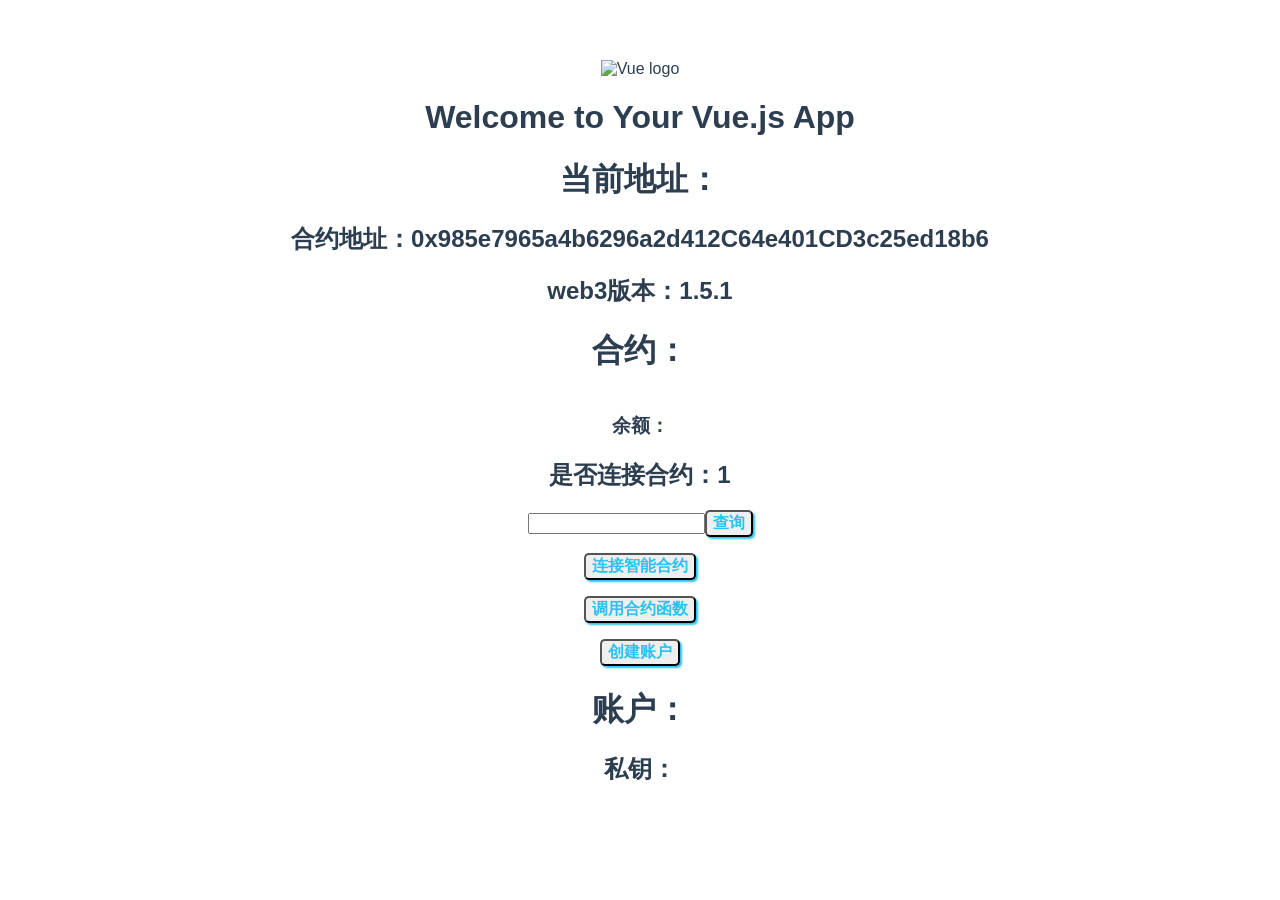
==== index.html @ 67a4e54e "1" ====
<!DOCTYPE html>
<html lang="">

<head>
    <meta charset="utf-8" />
    <meta http-equiv="X-UA-Compatible" content="IE=edge" />
    <meta name="viewport" content="width=device-width,initial-scale=1" />
    <!-- <link rel="icon" href="favicon.ico" /> -->
    <title>vue33</title>
    <style>
        h3[data-v-de33d39c] {
            margin: 40px 0 0
        }
        
        ul[data-v-de33d39c] {
            list-style-type: none;
            padding: 0
        }
        
        li[data-v-de33d39c] {
            display: inline-block;
            margin: 0 10px
        }
        
        a[data-v-de33d39c] {
            color: #42b983
        }
        
        #app {
            font-family: Avenir, Helvetica, Arial, sans-serif;
            -webkit-font-smoothing: antialiased;
            -moz-osx-font-smoothing: grayscale;
            text-align: center;
            color: #2c3e50;
            margin-top: 60px
        }
        
        button {
            margin: 0;
            font-size: 16px;
            font-weight: 900;
            color: #2ac2f0;
            border-radius: 5px;
            box-shadow: 2px 2px 2px #2ac2f0
        }
        
        button:active {
            box-shadow: 5px 5px 5px #2ac2f0
        }
    </style>
    <!-- <link href="js/app.82507430.js" rel="preload" as="script" /> -->
    <!-- <link href="js/chunk-vendors.0d1bca9f.js" rel="preload" as="script" /> -->
    <!-- <link href="css/app.cf6e9976.css" rel="stylesheet" /> -->
</head>

<body>
    <noscript>
      <strong>
        We're sorry but vue33 doesn't work properly without JavaScript enabled.
        Please enable it to continue.
      </strong>
    </noscript>
    <div id="app"></div>
    <script>
        (window["webpackJsonp"] = window["webpackJsonp"] || []).push([
            ["chunk-vendors"], {
                "0034": function(t) {
                    t.exports = JSON.parse('{"name":"muirGlacier","comment":"HF to delay the difficulty bomb","url":"https://eips.ethereum.org/EIPS/eip-2384","status":"Final","gasConfig":{},"gasPrices":{},"vm":{},"pow":{"difficultyBombDelay":{"v":9000000,"d":"the amount of blocks to delay the difficulty bomb with"}}}')
                },
                "00d7": function(t, e, r) {
                    "use strict";
                    var n = r("0544"),
                        i = function(t) {
                            var e, r, i = new Promise((function() {
                                e = arguments[0], r = arguments[1]
                            }));
                            if (t) return {
                                resolve: e,
                                reject: r,
                                eventEmitter: i
                            };
                            var o = new n;
                            return i._events = o._events, i.emit = o.emit, i.on = o.on, i.once = o.once, i.off = o.off, i.listeners = o.listeners, i.addListener = o.addListener, i.removeListener = o.removeListener, i.removeAllListeners = o.removeAllListeners, {
                                resolve: e,
                                reject: r,
                                eventEmitter: i
                            }
                        };
                    i.resolve = function(t) {
                        var e = i(!0);
                        return e.resolve(t), e.eventEmitter
                    }, t.exports = i
                },
                "00dc": function(t, e, r) {
                    (function(t) {
                        var n = r("58a2"),
                            i = r("c24d"),
                            o = r("561d");

                        function s(e) {
                            var r = new t(i[e].prime, "hex"),
                                n = new t(i[e].gen, "hex");
                            return new o(r, n)
                        }
                        var a = {
                            binary: !0,
                            hex: !0,
                            base64: !0
                        };

                        function h(e, r, i, s) {
                            return t.isBuffer(r) || void 0 === a[r] ? h(e, "binary", r, i) : (r = r || "binary", s = s || "binary", i = i || new t([2]), t.isBuffer(i) || (i = new t(i, s)), "number" === typeof e ? new o(n(e, i), i, !0) : (t.isBuffer(e) || (e = new t(e, r)), new o(e, i, !0)))
                        }
                        e.DiffieHellmanGroup = e.createDiffieHellmanGroup = e.getDiffieHellman = s, e.createDiffieHellman = e.DiffieHellman = h
                    }).call(this, r("b639").Buffer)
                },
                "00ee": function(t, e, r) {
                    var n = r("b622"),
                        i = n("toStringTag"),
                        o = {};
                    o[i] = "z", t.exports = "[object z]" === String(o)
                },
                "0106": function(t, e, r) {
                    (function(t) {
                        (function(t, e) {
                            "use strict";

                            function n(t, e) {
                                if (!t) throw new Error(e || "Assertion failed")
                            }

                            function i(t, e) {
                                t.super_ = e;
                                var r = function() {};
                                r.prototype = e.prototype, t.prototype = new r, t.prototype.constructor = t
                            }

                            function o(t, e, r) {
                                if (o.isBN(t)) return t;
                                this.negative = 0, this.words = null, this.length = 0, this.red = null, null !== t && ("le" !== e && "be" !== e || (r = e, e = 10), this._init(t || 0, e || 10, r || "be"))
                            }
                            var s;
                            "object" === typeof t ? t.exports = o : e.BN = o, o.BN = o, o.wordSize = 26;
                            try {
                                s = "undefined" !== typeof window && "undefined" !== typeof window.Buffer ? window.Buffer : r(19).Buffer
                            } catch (E) {}

                            function a(t, e) {
                                var r = t.charCodeAt(e);
                                return r >= 65 && r <= 70 ? r - 55 : r >= 97 && r <= 102 ? r - 87 : r - 48 & 15
                            }

                            function h(t, e, r) {
                                var n = a(t, r);
                                return r - 1 >= e && (n |= a(t, r - 1) << 4), n
                            }

                            function u(t, e, r, n) {
                                for (var i = 0, o = Math.min(t.length, r), s = e; s < o; s++) {
                                    var a = t.charCodeAt(s) - 48;
                                    i *= n, i += a >= 49 ? a - 49 + 10 : a >= 17 ? a - 17 + 10 : a
                                }
                                return i
                            }
                            o.isBN = function(t) {
                                return t instanceof o || null !== t && "object" === typeof t && t.constructor.wordSize === o.wordSize && Array.isArray(t.words)
                            }, o.max = function(t, e) {
                                return t.cmp(e) > 0 ? t : e
                            }, o.min = function(t, e) {
                                return t.cmp(e) < 0 ? t : e
                            }, o.prototype._init = function(t, e, r) {
                                if ("number" === typeof t) return this._initNumber(t, e, r);
                                if ("object" === typeof t) return this._initArray(t, e, r);
                                "hex" === e && (e = 16), n(e === (0 | e) && e >= 2 && e <= 36), t = t.toString().replace(/\s+/g, "");
                                var i = 0;
                                "-" === t[0] && (i++, this.negative = 1), i < t.length && (16 === e ? this._parseHex(t, i, r) : (this._parseBase(t, e, i), "le" === r && this._initArray(this.toArray(), e, r)))
                            }, o.prototype._initNumber = function(t, e, r) {
                                t < 0 && (this.negative = 1, t = -t), t < 67108864 ? (this.words = [67108863 & t], this.length = 1) : t < 4503599627370496 ? (this.words = [67108863 & t, t / 67108864 & 67108863], this.length = 2) : (n(t < 9007199254740992), this.words = [67108863 & t, t / 67108864 & 67108863, 1], this.length = 3), "le" === r && this._initArray(this.toArray(), e, r)
                            }, o.prototype._initArray = function(t, e, r) {
                                if (n("number" === typeof t.length), t.length <= 0) return this.words = [0], this.length = 1, this;
                                this.length = Math.ceil(t.length / 3), this.words = new Array(this.length);
                                for (var i = 0; i < this.length; i++) this.words[i] = 0;
                                var o, s, a = 0;
                                if ("be" === r)
                                    for (i = t.length - 1, o = 0; i >= 0; i -= 3) s = t[i] | t[i - 1] << 8 | t[i - 2] << 16, this.words[o] |= s << a & 67108863, this.words[o + 1] = s >>> 26 - a & 67108863, a += 24, a >= 26 && (a -= 26, o++);
                                else if ("le" === r)
                                    for (i = 0, o = 0; i < t.length; i += 3) s = t[i] | t[i + 1] << 8 | t[i + 2] << 16, this.words[o] |= s << a & 67108863, this.words[o + 1] = s >>> 26 - a & 67108863, a += 24, a >= 26 && (a -= 26, o++);
                                return this.strip()
                            }, o.prototype._parseHex = function(t, e, r) {
                                this.length = Math.ceil((t.length - e) / 6), this.words = new Array(this.length);
                                for (var n = 0; n < this.length; n++) this.words[n] = 0;
                                var i, o = 0,
                                    s = 0;
                                if ("be" === r)
                                    for (n = t.length - 1; n >= e; n -= 2) i = h(t, e, n) << o, this.words[s] |= 67108863 & i, o >= 18 ? (o -= 18, s += 1, this.words[s] |= i >>> 26) : o += 8;
                                else {
                                    var a = t.length - e;
                                    for (n = a % 2 === 0 ? e + 1 : e; n < t.length; n += 2) i = h(t, e, n) << o, this.words[s] |= 67108863 & i, o >= 18 ? (o -= 18, s += 1, this.words[s] |= i >>> 26) : o += 8
                                }
                                this.strip()
                            }, o.prototype._parseBase = function(t, e, r) {
                                this.words = [0], this.length = 1;
                                for (var n = 0, i = 1; i <= 67108863; i *= e) n++;
                                n--, i = i / e | 0;
                                for (var o = t.length - r, s = o % n, a = Math.min(o, o - s) + r, h = 0, f = r; f < a; f += n) h = u(t, f, f + n, e), this.imuln(i), this.words[0] + h < 67108864 ? this.words[0] += h : this._iaddn(h);
                                if (0 !== s) {
                                    var l = 1;
                                    for (h = u(t, f, t.length, e), f = 0; f < s; f++) l *= e;
                                    this.imuln(l), this.words[0] + h < 67108864 ? this.words[0] += h : this._iaddn(h)
                                }
                                this.strip()
                            }, o.prototype.copy = function(t) {
                                t.words = new Array(this.length);
                                for (var e = 0; e < this.length; e++) t.words[e] = this.words[e];
                                t.length = this.length, t.negative = this.negative, t.red = this.red
                            }, o.prototype.clone = function() {
                                var t = new o(null);
                                return this.copy(t), t
                            }, o.prototype._expand = function(t) {
                                while (this.length < t) this.words[this.length++] = 0;
                                return this
                            }, o.prototype.strip = function() {
                                while (this.length > 1 && 0 === this.words[this.length - 1]) this.length--;
                                return this._normSign()
                            }, o.prototype._normSign = function() {
                                return 1 === this.length && 0 === this.words[0] && (this.negative = 0), this
                            }, o.prototype.inspect = function() {
                                return (this.red ? "<BN-R: " : "<BN: ") + this.toString(16) + ">"
                            };
                            var f = ["", "0", "00", "000", "0000", "00000", "000000", "0000000", "00000000", "000000000", "0000000000", "00000000000", "000000000000", "0000000000000", "00000000000000", "000000000000000", "0000000000000000", "00000000000000000", "000000000000000000", "0000000000000000000", "00000000000000000000", "000000000000000000000", "0000000000000000000000", "00000000000000000000000", "000000000000000000000000", "0000000000000000000000000"],
                                l = [0, 0, 25, 16, 12, 11, 10, 9, 8, 8, 7, 7, 7, 7, 6, 6, 6, 6, 6, 6, 6, 5, 5, 5, 5, 5, 5, 5, 5, 5, 5, 5, 5, 5, 5, 5, 5],
                                c = [0, 0, 33554432, 43046721, 16777216, 48828125, 60466176, 40353607, 16777216, 43046721, 1e7, 19487171, 35831808, 62748517, 7529536, 11390625, 16777216, 24137569, 34012224, 47045881, 64e6, 4084101, 5153632, 6436343, 7962624, 9765625, 11881376, 14348907, 17210368, 20511149, 243e5, 28629151, 33554432, 39135393, 45435424, 52521875, 60466176];

                            function d(t) {
                                for (var e = new Array(t.bitLength()), r = 0; r < e.length; r++) {
                                    var n = r / 26 | 0,
                                        i = r % 26;
                                    e[r] = (t.words[n] & 1 << i) >>> i
                                }
                                return e
                            }

                            function p(t, e, r) {
                                r.negative = e.negative ^ t.negative;
                                var n = t.length + e.length | 0;
                                r.length = n, n = n - 1 | 0;
                                var i = 0 | t.words[0],
                                    o = 0 | e.words[0],
                                    s = i * o,
                                    a = 67108863 & s,
                                    h = s / 67108864 | 0;
                                r.words[0] = a;
                                for (var u = 1; u < n; u++) {
                                    for (var f = h >>> 26, l = 67108863 & h, c = Math.min(u, e.length - 1), d = Math.max(0, u - t.length + 1); d <= c; d++) {
                                        var p = u - d | 0;
                                        i = 0 | t.words[p], o = 0 | e.words[d], s = i * o + l, f += s / 67108864 | 0, l = 67108863 & s
                                    }
                                    r.words[u] = 0 | l, h = 0 | f
                                }
                                return 0 !== h ? r.words[u] = 0 | h : r.length--, r.strip()
                            }
                            o.prototype.toString = function(t, e) {
                                var r;
                                if (t = t || 10, e = 0 | e || 1, 16 === t || "hex" === t) {
                                    r = "";
                                    for (var i = 0, o = 0, s = 0; s < this.length; s++) {
                                        var a = this.words[s],
                                            h = (16777215 & (a << i | o)).toString(16);
                                        o = a >>> 24 - i & 16777215, r = 0 !== o || s !== this.length - 1 ? f[6 - h.length] + h + r : h + r, i += 2, i >= 26 && (i -= 26, s--)
                                    }
                                    0 !== o && (r = o.toString(16) + r);
                                    while (r.length % e !== 0) r = "0" + r;
                                    return 0 !== this.negative && (r = "-" + r), r
                                }
                                if (t === (0 | t) && t >= 2 && t <= 36) {
                                    var u = l[t],
                                        d = c[t];
                                    r = "";
                                    var p = this.clone();
                                    p.negative = 0;
                                    while (!p.isZero()) {
                                        var m = p.modn(d).toString(t);
                                        p = p.idivn(d), r = p.isZero() ? m + r : f[u - m.length] + m + r
                                    }
                                    this.isZero() && (r = "0" + r);
                                    while (r.length % e !== 0) r = "0" + r;
                                    return 0 !== this.negative && (r = "-" + r), r
                                }
                                n(!1, "Base should be between 2 and 36")
                            }, o.prototype.toNumber = function() {
                                var t = this.words[0];
                                return 2 === this.length ? t += 67108864 * this.words[1] : 3 === this.length && 1 === this.words[2] ? t += 4503599627370496 + 67108864 * this.words[1] : this.length > 2 && n(!1, "Number can only safely store up to 53 bits"), 0 !== this.negative ? -t : t
                            }, o.prototype.toJSON = function() {
                                return this.toString(16)
                            }, o.prototype.toBuffer = function(t, e) {
                                return n("undefined" !== typeof s), this.toArrayLike(s, t, e)
                            }, o.prototype.toArray = function(t, e) {
                                return this.toArrayLike(Array, t, e)
                            }, o.prototype.toArrayLike = function(t, e, r) {
                                var i = this.byteLength(),
                                    o = r || Math.max(1, i);
                                n(i <= o, "byte array longer than desired length"), n(o > 0, "Requested array length <= 0"), this.strip();
                                var s, a, h = "le" === e,
                                    u = new t(o),
                                    f = this.clone();
                                if (h) {
                                    for (a = 0; !f.isZero(); a++) s = f.andln(255), f.iushrn(8), u[a] = s;
                                    for (; a < o; a++) u[a] = 0
                                } else {
                                    for (a = 0; a < o - i; a++) u[a] = 0;
                                    for (a = 0; !f.isZero(); a++) s = f.andln(255), f.iushrn(8), u[o - a - 1] = s
                                }
                                return u
                            }, Math.clz32 ? o.prototype._countBits = function(t) {
                                return 32 - Math.clz32(t)
                            } : o.prototype._countBits = function(t) {
                                var e = t,
                                    r = 0;
                                return e >= 4096 && (r += 13, e >>>= 13), e >= 64 && (r += 7, e >>>= 7), e >= 8 && (r += 4, e >>>= 4), e >= 2 && (r += 2, e >>>= 2), r + e
                            }, o.prototype._zeroBits = function(t) {
                                if (0 === t) return 26;
                                var e = t,
                                    r = 0;
                                return 0 === (8191 & e) && (r += 13, e >>>= 13), 0 === (127 & e) && (r += 7, e >>>= 7), 0 === (15 & e) && (r += 4, e >>>= 4), 0 === (3 & e) && (r += 2, e >>>= 2), 0 === (1 & e) && r++, r
                            }, o.prototype.bitLength = function() {
                                var t = this.words[this.length - 1],
                                    e = this._countBits(t);
                                return 26 * (this.length - 1) + e
                            }, o.prototype.zeroBits = function() {
                                if (this.isZero()) return 0;
                                for (var t = 0, e = 0; e < this.length; e++) {
                                    var r = this._zeroBits(this.words[e]);
                                    if (t += r, 26 !== r) break
                                }
                                return t
                            }, o.prototype.byteLength = function() {
                                return Math.ceil(this.bitLength() / 8)
                            }, o.prototype.toTwos = function(t) {
                                return 0 !== this.negative ? this.abs().inotn(t).iaddn(1) : this.clone()
                            }, o.prototype.fromTwos = function(t) {
                                return this.testn(t - 1) ? this.notn(t).iaddn(1).ineg() : this.clone()
                            }, o.prototype.isNeg = function() {
                                return 0 !== this.negative
                            }, o.prototype.neg = function() {
                                return this.clone().ineg()
                            }, o.prototype.ineg = function() {
                                return this.isZero() || (this.negative ^= 1), this
                            }, o.prototype.iuor = function(t) {
                                while (this.length < t.length) this.words[this.length++] = 0;
                                for (var e = 0; e < t.length; e++) this.words[e] = this.words[e] | t.words[e];
                                return this.strip()
                            }, o.prototype.ior = function(t) {
                                return n(0 === (this.negative | t.negative)), this.iuor(t)
                            }, o.prototype.or = function(t) {
                                return this.length > t.length ? this.clone().ior(t) : t.clone().ior(this)
                            }, o.prototype.uor = function(t) {
                                return this.length > t.length ? this.clone().iuor(t) : t.clone().iuor(this)
                            }, o.prototype.iuand = function(t) {
                                var e;
                                e = this.length > t.length ? t : this;
                                for (var r = 0; r < e.length; r++) this.words[r] = this.words[r] & t.words[r];
                                return this.length = e.length, this.strip()
                            }, o.prototype.iand = function(t) {
                                return n(0 === (this.negative | t.negative)), this.iuand(t)
                            }, o.prototype.and = function(t) {
                                return this.length > t.length ? this.clone().iand(t) : t.clone().iand(this)
                            }, o.prototype.uand = function(t) {
                                return this.length > t.length ? this.clone().iuand(t) : t.clone().iuand(this)
                            }, o.prototype.iuxor = function(t) {
                                var e, r;
                                this.length > t.length ? (e = this, r = t) : (e = t, r = this);
                                for (var n = 0; n < r.length; n++) this.words[n] = e.words[n] ^ r.words[n];
                                if (this !== e)
                                    for (; n < e.length; n++) this.words[n] = e.words[n];
                                return this.length = e.length, this.strip()
                            }, o.prototype.ixor = function(t) {
                                return n(0 === (this.negative | t.negative)), this.iuxor(t)
                            }, o.prototype.xor = function(t) {
                                return this.length > t.length ? this.clone().ixor(t) : t.clone().ixor(this)
                            }, o.prototype.uxor = function(t) {
                                return this.length > t.length ? this.clone().iuxor(t) : t.clone().iuxor(this)
                            }, o.prototype.inotn = function(t) {
                                n("number" === typeof t && t >= 0);
                                var e = 0 | Math.ceil(t / 26),
                                    r = t % 26;
                                this._expand(e), r > 0 && e--;
                                for (var i = 0; i < e; i++) this.words[i] = 67108863 & ~this.words[i];
                                return r > 0 && (this.words[i] = ~this.words[i] & 67108863 >> 26 - r), this.strip()
                            }, o.prototype.notn = function(t) {
                                return this.clone().inotn(t)
                            }, o.prototype.setn = function(t, e) {
                                n("number" === typeof t && t >= 0);
                                var r = t / 26 | 0,
                                    i = t % 26;
                                return this._expand(r + 1), this.words[r] = e ? this.words[r] | 1 << i : this.words[r] & ~(1 << i), this.strip()
                            }, o.prototype.iadd = function(t) {
                                var e, r, n;
                                if (0 !== this.negative && 0 === t.negative) return this.negative = 0, e = this.isub(t), this.negative ^= 1, this._normSign();
                                if (0 === this.negative && 0 !== t.negative) return t.negative = 0, e = this.isub(t), t.negative = 1, e._normSign();
                                this.length > t.length ? (r = this, n = t) : (r = t, n = this);
                                for (var i = 0, o = 0; o < n.length; o++) e = (0 | r.words[o]) + (0 | n.words[o]) + i, this.words[o] = 67108863 & e, i = e >>> 26;
                                for (; 0 !== i && o < r.length; o++) e = (0 | r.words[o]) + i, this.words[o] = 67108863 & e, i = e >>> 26;
                                if (this.length = r.length, 0 !== i) this.words[this.length] = i, this.length++;
                                else if (r !== this)
                                    for (; o < r.length; o++) this.words[o] = r.words[o];
                                return this
                            }, o.prototype.add = function(t) {
                                var e;
                                return 0 !== t.negative && 0 === this.negative ? (t.negative = 0, e = this.sub(t), t.negative ^= 1, e) : 0 === t.negative && 0 !== this.negative ? (this.negative = 0, e = t.sub(this), this.negative = 1, e) : this.length > t.length ? this.clone().iadd(t) : t.clone().iadd(this)
                            }, o.prototype.isub = function(t) {
                                if (0 !== t.negative) {
                                    t.negative = 0;
                                    var e = this.iadd(t);
                                    return t.negative = 1, e._normSign()
                                }
                                if (0 !== this.negative) return this.negative = 0, this.iadd(t), this.negative = 1, this._normSign();
                                var r, n, i = this.cmp(t);
                                if (0 === i) return this.negative = 0, this.length = 1, this.words[0] = 0, this;
                                i > 0 ? (r = this, n = t) : (r = t, n = this);
                                for (var o = 0, s = 0; s < n.length; s++) e = (0 | r.words[s]) - (0 | n.words[s]) + o, o = e >> 26, this.words[s] = 67108863 & e;
                                for (; 0 !== o && s < r.length; s++) e = (0 | r.words[s]) + o, o = e >> 26, this.words[s] = 67108863 & e;
                                if (0 === o && s < r.length && r !== this)
                                    for (; s < r.length; s++) this.words[s] = r.words[s];
                                return this.length = Math.max(this.length, s), r !== this && (this.negative = 1), this.strip()
                            }, o.prototype.sub = function(t) {
                                return this.clone().isub(t)
                            };
                            var m = function(t, e, r) {
                                var n, i, o, s = t.words,
                                    a = e.words,
                                    h = r.words,
                                    u = 0,
                                    f = 0 | s[0],
                                    l = 8191 & f,
                                    c = f >>> 13,
                                    d = 0 | s[1],
                                    p = 8191 & d,
                                    m = d >>> 13,
                                    v = 0 | s[2],
                                    g = 8191 & v,
                                    b = v >>> 13,
                                    y = 0 | s[3],
                                    w = 8191 & y,
                                    M = y >>> 13,
                                    _ = 0 | s[4],
                                    k = 8191 & _,
                                    S = _ >>> 13,
                                    A = 0 | s[5],
                                    x = 8191 & A,
                                    E = A >>> 13,
                                    O = 0 | s[6],
                                    R = 8191 & O,
                                    B = O >>> 13,
                                    T = 0 | s[7],
                                    P = 8191 & T,
                                    j = T >>> 13,
                                    I = 0 | s[8],
                                    C = 8191 & I,
                                    N = I >>> 13,
                                    U = 0 | s[9],
                                    L = 8191 & U,
                                    q = U >>> 13,
                                    F = 0 | a[0],
                                    D = 8191 & F,
                                    z = F >>> 13,
                                    H = 0 | a[1],
                                    Z = 8191 & H,
                                    K = H >>> 13,
                                    G = 0 | a[2],
                                    V = 8191 & G,
                                    W = G >>> 13,
                                    J = 0 | a[3],
                                    X = 8191 & J,
                                    Y = J >>> 13,
                                    $ = 0 | a[4],
                                    Q = 8191 & $,
                                    tt = $ >>> 13,
                                    et = 0 | a[5],
                                    rt = 8191 & et,
                                    nt = et >>> 13,
                                    it = 0 | a[6],
                                    ot = 8191 & it,
                                    st = it >>> 13,
                                    at = 0 | a[7],
                                    ht = 8191 & at,
                                    ut = at >>> 13,
                                    ft = 0 | a[8],
                                    lt = 8191 & ft,
                                    ct = ft >>> 13,
                                    dt = 0 | a[9],
                                    pt = 8191 & dt,
                                    mt = dt >>> 13;
                                r.negative = t.negative ^ e.negative, r.length = 19, n = Math.imul(l, D), i = Math.imul(l, z), i = i + Math.imul(c, D) | 0, o = Math.imul(c, z);
                                var vt = (u + n | 0) + ((8191 & i) << 13) | 0;
                                u = (o + (i >>> 13) | 0) + (vt >>> 26) | 0, vt &= 67108863, n = Math.imul(p, D), i = Math.imul(p, z), i = i + Math.imul(m, D) | 0, o = Math.imul(m, z), n = n + Math.imul(l, Z) | 0, i = i + Math.imul(l, K) | 0, i = i + Math.imul(c, Z) | 0, o = o + Math.imul(c, K) | 0;
                                var gt = (u + n | 0) + ((8191 & i) << 13) | 0;
                                u = (o + (i >>> 13) | 0) + (gt >>> 26) | 0, gt &= 67108863, n = Math.imul(g, D), i = Math.imul(g, z), i = i + Math.imul(b, D) | 0, o = Math.imul(b, z), n = n + Math.imul(p, Z) | 0, i = i + Math.imul(p, K) | 0, i = i + Math.imul(m, Z) | 0, o = o + Math.imul(m, K) | 0, n = n + Math.imul(l, V) | 0, i = i + Math.imul(l, W) | 0, i = i + Math.imul(c, V) | 0, o = o + Math.imul(c, W) | 0;
                                var bt = (u + n | 0) + ((8191 & i) << 13) | 0;
                                u = (o + (i >>> 13) | 0) + (bt >>> 26) | 0, bt &= 67108863, n = Math.imul(w, D), i = Math.imul(w, z), i = i + Math.imul(M, D) | 0, o = Math.imul(M, z), n = n + Math.imul(g, Z) | 0, i = i + Math.imul(g, K) | 0, i = i + Math.imul(b, Z) | 0, o = o + Math.imul(b, K) | 0, n = n + Math.imul(p, V) | 0, i = i + Math.imul(p, W) | 0, i = i + Math.imul(m, V) | 0, o = o + Math.imul(m, W) | 0, n = n + Math.imul(l, X) | 0, i = i + Math.imul(l, Y) | 0, i = i + Math.imul(c, X) | 0, o = o + Math.imul(c, Y) | 0;
                                var yt = (u + n | 0) + ((8191 & i) << 13) | 0;
                                u = (o + (i >>> 13) | 0) + (yt >>> 26) | 0, yt &= 67108863, n = Math.imul(k, D), i = Math.imul(k, z), i = i + Math.imul(S, D) | 0, o = Math.imul(S, z), n = n + Math.imul(w, Z) | 0, i = i + Math.imul(w, K) | 0, i = i + Math.imul(M, Z) | 0, o = o + Math.imul(M, K) | 0, n = n + Math.imul(g, V) | 0, i = i + Math.imul(g, W) | 0, i = i + Math.imul(b, V) | 0, o = o + Math.imul(b, W) | 0, n = n + Math.imul(p, X) | 0, i = i + Math.imul(p, Y) | 0, i = i + Math.imul(m, X) | 0, o = o + Math.imul(m, Y) | 0, n = n + Math.imul(l, Q) | 0, i = i + Math.imul(l, tt) | 0, i = i + Math.imul(c, Q) | 0, o = o + Math.imul(c, tt) | 0;
                                var wt = (u + n | 0) + ((8191 & i) << 13) | 0;
                                u = (o + (i >>> 13) | 0) + (wt >>> 26) | 0, wt &= 67108863, n = Math.imul(x, D), i = Math.imul(x, z), i = i + Math.imul(E, D) | 0, o = Math.imul(E, z), n = n + Math.imul(k, Z) | 0, i = i + Math.imul(k, K) | 0, i = i + Math.imul(S, Z) | 0, o = o + Math.imul(S, K) | 0, n = n + Math.imul(w, V) | 0, i = i + Math.imul(w, W) | 0, i = i + Math.imul(M, V) | 0, o = o + Math.imul(M, W) | 0, n = n + Math.imul(g, X) | 0, i = i + Math.imul(g, Y) | 0, i = i + Math.imul(b, X) | 0, o = o + Math.imul(b, Y) | 0, n = n + Math.imul(p, Q) | 0, i = i + Math.imul(p, tt) | 0, i = i + Math.imul(m, Q) | 0, o = o + Math.imul(m, tt) | 0, n = n + Math.imul(l, rt) | 0, i = i + Math.imul(l, nt) | 0, i = i + Math.imul(c, rt) | 0, o = o + Math.imul(c, nt) | 0;
                                var Mt = (u + n | 0) + ((8191 & i) << 13) | 0;
                                u = (o + (i >>> 13) | 0) + (Mt >>> 26) | 0, Mt &= 67108863, n = Math.imul(R, D), i = Math.imul(R, z), i = i + Math.imul(B, D) | 0, o = Math.imul(B, z), n = n + Math.imul(x, Z) | 0, i = i + Math.imul(x, K) | 0, i = i + Math.imul(E, Z) | 0, o = o + Math.imul(E, K) | 0, n = n + Math.imul(k, V) | 0, i = i + Math.imul(k, W) | 0, i = i + Math.imul(S, V) | 0, o = o + Math.imul(S, W) | 0, n = n + Math.imul(w, X) | 0, i = i + Math.imul(w, Y) | 0, i = i + Math.imul(M, X) | 0, o = o + Math.imul(M, Y) | 0, n = n + Math.imul(g, Q) | 0, i = i + Math.imul(g, tt) | 0, i = i + Math.imul(b, Q) | 0, o = o + Math.imul(b, tt) | 0, n = n + Math.imul(p, rt) | 0, i = i + Math.imul(p, nt) | 0, i = i + Math.imul(m, rt) | 0, o = o + Math.imul(m, nt) | 0, n = n + Math.imul(l, ot) | 0, i = i + Math.imul(l, st) | 0, i = i + Math.imul(c, ot) | 0, o = o + Math.imul(c, st) | 0;
                                var _t = (u + n | 0) + ((8191 & i) << 13) | 0;
                                u = (o + (i >>> 13) | 0) + (_t >>> 26) | 0, _t &= 67108863, n = Math.imul(P, D), i = Math.imul(P, z), i = i + Math.imul(j, D) | 0, o = Math.imul(j, z), n = n + Math.imul(R, Z) | 0, i = i + Math.imul(R, K) | 0, i = i + Math.imul(B, Z) | 0, o = o + Math.imul(B, K) | 0, n = n + Math.imul(x, V) | 0, i = i + Math.imul(x, W) | 0, i = i + Math.imul(E, V) | 0, o = o + Math.imul(E, W) | 0, n = n + Math.imul(k, X) | 0, i = i + Math.imul(k, Y) | 0, i = i + Math.imul(S, X) | 0, o = o + Math.imul(S, Y) | 0, n = n + Math.imul(w, Q) | 0, i = i + Math.imul(w, tt) | 0, i = i + Math.imul(M, Q) | 0, o = o + Math.imul(M, tt) | 0, n = n + Math.imul(g, rt) | 0, i = i + Math.imul(g, nt) | 0, i = i + Math.imul(b, rt) | 0, o = o + Math.imul(b, nt) | 0, n = n + Math.imul(p, ot) | 0, i = i + Math.imul(p, st) | 0, i = i + Math.imul(m, ot) | 0, o = o + Math.imul(m, st) | 0, n = n + Math.imul(l, ht) | 0, i = i + Math.imul(l, ut) | 0, i = i + Math.imul(c, ht) | 0, o = o + Math.imul(c, ut) | 0;
                                var kt = (u + n | 0) + ((8191 & i) << 13) | 0;
                                u = (o + (i >>> 13) | 0) + (kt >>> 26) | 0, kt &= 67108863, n = Math.imul(C, D), i = Math.imul(C, z), i = i + Math.imul(N, D) | 0, o = Math.imul(N, z), n = n + Math.imul(P, Z) | 0, i = i + Math.imul(P, K) | 0, i = i + Math.imul(j, Z) | 0, o = o + Math.imul(j, K) | 0, n = n + Math.imul(R, V) | 0, i = i + Math.imul(R, W) | 0, i = i + Math.imul(B, V) | 0, o = o + Math.imul(B, W) | 0, n = n + Math.imul(x, X) | 0, i = i + Math.imul(x, Y) | 0, i = i + Math.imul(E, X) | 0, o = o + Math.imul(E, Y) | 0, n = n + Math.imul(k, Q) | 0, i = i + Math.imul(k, tt) | 0, i = i + Math.imul(S, Q) | 0, o = o + Math.imul(S, tt) | 0, n = n + Math.imul(w, rt) | 0, i = i + Math.imul(w, nt) | 0, i = i + Math.imul(M, rt) | 0, o = o + Math.imul(M, nt) | 0, n = n + Math.imul(g, ot) | 0, i = i + Math.imul(g, st) | 0, i = i + Math.imul(b, ot) | 0, o = o + Math.imul(b, st) | 0, n = n + Math.imul(p, ht) | 0, i = i + Math.imul(p, ut) | 0, i = i + Math.imul(m, ht) | 0, o = o + Math.imul(m, ut) | 0, n = n + Math.imul(l, lt) | 0, i = i + Math.imul(l, ct) | 0, i = i + Math.imul(c, lt) | 0, o = o + Math.imul(c, ct) | 0;
                                var St = (u + n | 0) + ((8191 & i) << 13) | 0;
                                u = (o + (i >>> 13) | 0) + (St >>> 26) | 0, St &= 67108863, n = Math.imul(L, D), i = Math.imul(L, z), i = i + Math.imul(q, D) | 0, o = Math.imul(q, z), n = n + Math.imul(C, Z) | 0, i = i + Math.imul(C, K) | 0, i = i + Math.imul(N, Z) | 0, o = o + Math.imul(N, K) | 0, n = n + Math.imul(P, V) | 0, i = i + Math.imul(P, W) | 0, i = i + Math.imul(j, V) | 0, o = o + Math.imul(j, W) | 0, n = n + Math.imul(R, X) | 0, i = i + Math.imul(R, Y) | 0, i = i + Math.imul(B, X) | 0, o = o + Math.imul(B, Y) | 0, n = n + Math.imul(x, Q) | 0, i = i + Math.imul(x, tt) | 0, i = i + Math.imul(E, Q) | 0, o = o + Math.imul(E, tt) | 0, n = n + Math.imul(k, rt) | 0, i = i + Math.imul(k, nt) | 0, i = i + Math.imul(S, rt) | 0, o = o + Math.imul(S, nt) | 0, n = n + Math.imul(w, ot) | 0, i = i + Math.imul(w, st) | 0, i = i + Math.imul(M, ot) | 0, o = o + Math.imul(M, st) | 0, n = n + Math.imul(g, ht) | 0, i = i + Math.imul(g, ut) | 0, i = i + Math.imul(b, ht) | 0, o = o + Math.imul(b, ut) | 0, n = n + Math.imul(p, lt) | 0, i = i + Math.imul(p, ct) | 0, i = i + Math.imul(m, lt) | 0, o = o + Math.imul(m, ct) | 0, n = n + Math.imul(l, pt) | 0, i = i + Math.imul(l, mt) | 0, i = i + Math.imul(c, pt) | 0, o = o + Math.imul(c, mt) | 0;
                                var At = (u + n | 0) + ((8191 & i) << 13) | 0;
                                u = (o + (i >>> 13) | 0) + (At >>> 26) | 0, At &= 67108863, n = Math.imul(L, Z), i = Math.imul(L, K), i = i + Math.imul(q, Z) | 0, o = Math.imul(q, K), n = n + Math.imul(C, V) | 0, i = i + Math.imul(C, W) | 0, i = i + Math.imul(N, V) | 0, o = o + Math.imul(N, W) | 0, n = n + Math.imul(P, X) | 0, i = i + Math.imul(P, Y) | 0, i = i + Math.imul(j, X) | 0, o = o + Math.imul(j, Y) | 0, n = n + Math.imul(R, Q) | 0, i = i + Math.imul(R, tt) | 0, i = i + Math.imul(B, Q) | 0, o = o + Math.imul(B, tt) | 0, n = n + Math.imul(x, rt) | 0, i = i + Math.imul(x, nt) | 0, i = i + Math.imul(E, rt) | 0, o = o + Math.imul(E, nt) | 0, n = n + Math.imul(k, ot) | 0, i = i + Math.imul(k, st) | 0, i = i + Math.imul(S, ot) | 0, o = o + Math.imul(S, st) | 0, n = n + Math.imul(w, ht) | 0, i = i + Math.imul(w, ut) | 0, i = i + Math.imul(M, ht) | 0, o = o + Math.imul(M, ut) | 0, n = n + Math.imul(g, lt) | 0, i = i + Math.imul(g, ct) | 0, i = i + Math.imul(b, lt) | 0, o = o + Math.imul(b, ct) | 0, n = n + Math.imul(p, pt) | 0, i = i + Math.imul(p, mt) | 0, i = i + Math.imul(m, pt) | 0, o = o + Math.imul(m, mt) | 0;
                                var xt = (u + n | 0) + ((8191 & i) << 13) | 0;
                                u = (o + (i >>> 13) | 0) + (xt >>> 26) | 0, xt &= 67108863, n = Math.imul(L, V), i = Math.imul(L, W), i = i + Math.imul(q, V) | 0, o = Math.imul(q, W), n = n + Math.imul(C, X) | 0, i = i + Math.imul(C, Y) | 0, i = i + Math.imul(N, X) | 0, o = o + Math.imul(N, Y) | 0, n = n + Math.imul(P, Q) | 0, i = i + Math.imul(P, tt) | 0, i = i + Math.imul(j, Q) | 0, o = o + Math.imul(j, tt) | 0, n = n + Math.imul(R, rt) | 0, i = i + Math.imul(R, nt) | 0, i = i + Math.imul(B, rt) | 0, o = o + Math.imul(B, nt) | 0, n = n + Math.imul(x, ot) | 0, i = i + Math.imul(x, st) | 0, i = i + Math.imul(E, ot) | 0, o = o + Math.imul(E, st) | 0, n = n + Math.imul(k, ht) | 0, i = i + Math.imul(k, ut) | 0, i = i + Math.imul(S, ht) | 0, o = o + Math.imul(S, ut) | 0, n = n + Math.imul(w, lt) | 0, i = i + Math.imul(w, ct) | 0, i = i + Math.imul(M, lt) | 0, o = o + Math.imul(M, ct) | 0, n = n + Math.imul(g, pt) | 0, i = i + Math.imul(g, mt) | 0, i = i + Math.imul(b, pt) | 0, o = o + Math.imul(b, mt) | 0;
                                var Et = (u + n | 0) + ((8191 & i) << 13) | 0;
                                u = (o + (i >>> 13) | 0) + (Et >>> 26) | 0, Et &= 67108863, n = Math.imul(L, X), i = Math.imul(L, Y), i = i + Math.imul(q, X) | 0, o = Math.imul(q, Y), n = n + Math.imul(C, Q) | 0, i = i + Math.imul(C, tt) | 0, i = i + Math.imul(N, Q) | 0, o = o + Math.imul(N, tt) | 0, n = n + Math.imul(P, rt) | 0, i = i + Math.imul(P, nt) | 0, i = i + Math.imul(j, rt) | 0, o = o + Math.imul(j, nt) | 0, n = n + Math.imul(R, ot) | 0, i = i + Math.imul(R, st) | 0, i = i + Math.imul(B, ot) | 0, o = o + Math.imul(B, st) | 0, n = n + Math.imul(x, ht) | 0, i = i + Math.imul(x, ut) | 0, i = i + Math.imul(E, ht) | 0, o = o + Math.imul(E, ut) | 0, n = n + Math.imul(k, lt) | 0, i = i + Math.imul(k, ct) | 0, i = i + Math.imul(S, lt) | 0, o = o + Math.imul(S, ct) | 0, n = n + Math.imul(w, pt) | 0, i = i + Math.imul(w, mt) | 0, i = i + Math.imul(M, pt) | 0, o = o + Math.imul(M, mt) | 0;
                                var Ot = (u + n | 0) + ((8191 & i) << 13) | 0;
                                u = (o + (i >>> 13) | 0) + (Ot >>> 26) | 0, Ot &= 67108863, n = Math.imul(L, Q), i = Math.imul(L, tt), i = i + Math.imul(q, Q) | 0, o = Math.imul(q, tt), n = n + Math.imul(C, rt) | 0, i = i + Math.imul(C, nt) | 0, i = i + Math.imul(N, rt) | 0, o = o + Math.imul(N, nt) | 0, n = n + Math.imul(P, ot) | 0, i = i + Math.imul(P, st) | 0, i = i + Math.imul(j, ot) | 0, o = o + Math.imul(j, st) | 0, n = n + Math.imul(R, ht) | 0, i = i + Math.imul(R, ut) | 0, i = i + Math.imul(B, ht) | 0, o = o + Math.imul(B, ut) | 0, n = n + Math.imul(x, lt) | 0, i = i + Math.imul(x, ct) | 0, i = i + Math.imul(E, lt) | 0, o = o + Math.imul(E, ct) | 0, n = n + Math.imul(k, pt) | 0, i = i + Math.imul(k, mt) | 0, i = i + Math.imul(S, pt) | 0, o = o + Math.imul(S, mt) | 0;
                                var Rt = (u + n | 0) + ((8191 & i) << 13) | 0;
                                u = (o + (i >>> 13) | 0) + (Rt >>> 26) | 0, Rt &= 67108863, n = Math.imul(L, rt), i = Math.imul(L, nt), i = i + Math.imul(q, rt) | 0, o = Math.imul(q, nt), n = n + Math.imul(C, ot) | 0, i = i + Math.imul(C, st) | 0, i = i + Math.imul(N, ot) | 0, o = o + Math.imul(N, st) | 0, n = n + Math.imul(P, ht) | 0, i = i + Math.imul(P, ut) | 0, i = i + Math.imul(j, ht) | 0, o = o + Math.imul(j, ut) | 0, n = n + Math.imul(R, lt) | 0, i = i + Math.imul(R, ct) | 0, i = i + Math.imul(B, lt) | 0, o = o + Math.imul(B, ct) | 0, n = n + Math.imul(x, pt) | 0, i = i + Math.imul(x, mt) | 0, i = i + Math.imul(E, pt) | 0, o = o + Math.imul(E, mt) | 0;
                                var Bt = (u + n | 0) + ((8191 & i) << 13) | 0;
                                u = (o + (i >>> 13) | 0) + (Bt >>> 26) | 0, Bt &= 67108863, n = Math.imul(L, ot), i = Math.imul(L, st), i = i + Math.imul(q, ot) | 0, o = Math.imul(q, st), n = n + Math.imul(C, ht) | 0, i = i + Math.imul(C, ut) | 0, i = i + Math.imul(N, ht) | 0, o = o + Math.imul(N, ut) | 0, n = n + Math.imul(P, lt) | 0, i = i + Math.imul(P, ct) | 0, i = i + Math.imul(j, lt) | 0, o = o + Math.imul(j, ct) | 0, n = n + Math.imul(R, pt) | 0, i = i + Math.imul(R, mt) | 0, i = i + Math.imul(B, pt) | 0, o = o + Math.imul(B, mt) | 0;
                                var Tt = (u + n | 0) + ((8191 & i) << 13) | 0;
                                u = (o + (i >>> 13) | 0) + (Tt >>> 26) | 0, Tt &= 67108863, n = Math.imul(L, ht), i = Math.imul(L, ut), i = i + Math.imul(q, ht) | 0, o = Math.imul(q, ut), n = n + Math.imul(C, lt) | 0, i = i + Math.imul(C, ct) | 0, i = i + Math.imul(N, lt) | 0, o = o + Math.imul(N, ct) | 0, n = n + Math.imul(P, pt) | 0, i = i + Math.imul(P, mt) | 0, i = i + Math.imul(j, pt) | 0, o = o + Math.imul(j, mt) | 0;
                                var Pt = (u + n | 0) + ((8191 & i) << 13) | 0;
                                u = (o + (i >>> 13) | 0) + (Pt >>> 26) | 0, Pt &= 67108863, n = Math.imul(L, lt), i = Math.imul(L, ct), i = i + Math.imul(q, lt) | 0, o = Math.imul(q, ct), n = n + Math.imul(C, pt) | 0, i = i + Math.imul(C, mt) | 0, i = i + Math.imul(N, pt) | 0, o = o + Math.imul(N, mt) | 0;
                                var jt = (u + n | 0) + ((8191 & i) << 13) | 0;
                                u = (o + (i >>> 13) | 0) + (jt >>> 26) | 0, jt &= 67108863, n = Math.imul(L, pt), i = Math.imul(L, mt), i = i + Math.imul(q, pt) | 0, o = Math.imul(q, mt);
                                var It = (u + n | 0) + ((8191 & i) << 13) | 0;
                                return u = (o + (i >>> 13) | 0) + (It >>> 26) | 0, It &= 67108863, h[0] = vt, h[1] = gt, h[2] = bt, h[3] = yt, h[4] = wt, h[5] = Mt, h[6] = _t, h[7] = kt, h[8] = St, h[9] = At, h[10] = xt, h[11] = Et, h[12] = Ot, h[13] = Rt, h[14] = Bt, h[15] = Tt, h[16] = Pt, h[17] = jt, h[18] = It, 0 !== u && (h[19] = u, r.length++), r
                            };

                            function v(t, e, r) {
                                r.negative = e.negative ^ t.negative, r.length = t.length + e.length;
                                for (var n = 0, i = 0, o = 0; o < r.length - 1; o++) {
                                    var s = i;
                                    i = 0;
                                    for (var a = 67108863 & n, h = Math.min(o, e.length - 1), u = Math.max(0, o - t.length + 1); u <= h; u++) {
                                        var f = o - u,
                                            l = 0 | t.words[f],
                                            c = 0 | e.words[u],
                                            d = l * c,
                                            p = 67108863 & d;
                                        s = s + (d / 67108864 | 0) | 0, p = p + a | 0, a = 67108863 & p, s = s + (p >>> 26) | 0, i += s >>> 26, s &= 67108863
                                    }
                                    r.words[o] = a, n = s, s = i
                                }
                                return 0 !== n ? r.words[o] = n : r.length--, r.strip()
                            }

                            function g(t, e, r) {
                                var n = new b;
                                return n.mulp(t, e, r)
                            }

                            function b(t, e) {
                                this.x = t, this.y = e
                            }
                            Math.imul || (m = p), o.prototype.mulTo = function(t, e) {
                                var r, n = this.length + t.length;
                                return r = 10 === this.length && 10 === t.length ? m(this, t, e) : n < 63 ? p(this, t, e) : n < 1024 ? v(this, t, e) : g(this, t, e), r
                            }, b.prototype.makeRBT = function(t) {
                                for (var e = new Array(t), r = o.prototype._countBits(t) - 1, n = 0; n < t; n++) e[n] = this.revBin(n, r, t);
                                return e
                            }, b.prototype.revBin = function(t, e, r) {
                                if (0 === t || t === r - 1) return t;
                                for (var n = 0, i = 0; i < e; i++) n |= (1 & t) << e - i - 1, t >>= 1;
                                return n
                            }, b.prototype.permute = function(t, e, r, n, i, o) {
                                for (var s = 0; s < o; s++) n[s] = e[t[s]], i[s] = r[t[s]]
                            }, b.prototype.transform = function(t, e, r, n, i, o) {
                                this.permute(o, t, e, r, n, i);
                                for (var s = 1; s < i; s <<= 1)
                                    for (var a = s << 1, h = Math.cos(2 * Math.PI / a), u = Math.sin(2 * Math.PI / a), f = 0; f < i; f += a)
                                        for (var l = h, c = u, d = 0; d < s; d++) {
                                            var p = r[f + d],
                                                m = n[f + d],
                                                v = r[f + d + s],
                                                g = n[f + d + s],
                                                b = l * v - c * g;
                                            g = l * g + c * v, v = b, r[f + d] = p + v, n[f + d] = m + g, r[f + d + s] = p - v, n[f + d + s] = m - g, d !== a && (b = h * l - u * c, c = h * c + u * l, l = b)
                                        }
                            }, b.prototype.guessLen13b = function(t, e) {
                                var r = 1 | Math.max(e, t),
                                    n = 1 & r,
                                    i = 0;
                                for (r = r / 2 | 0; r; r >>>= 1) i++;
                                return 1 << i + 1 + n
                            }, b.prototype.conjugate = function(t, e, r) {
                                if (!(r <= 1))
                                    for (var n = 0; n < r / 2; n++) {
                                        var i = t[n];
                                        t[n] = t[r - n - 1], t[r - n - 1] = i, i = e[n], e[n] = -e[r - n - 1], e[r - n - 1] = -i
                                    }
                            }, b.prototype.normalize13b = function(t, e) {
                                for (var r = 0, n = 0; n < e / 2; n++) {
                                    var i = 8192 * Math.round(t[2 * n + 1] / e) + Math.round(t[2 * n] / e) + r;
                                    t[n] = 67108863 & i, r = i < 67108864 ? 0 : i / 67108864 | 0
                                }
                                return t
                            }, b.prototype.convert13b = function(t, e, r, i) {
                                for (var o = 0, s = 0; s < e; s++) o += 0 | t[s], r[2 * s] = 8191 & o, o >>>= 13, r[2 * s + 1] = 8191 & o, o >>>= 13;
                                for (s = 2 * e; s < i; ++s) r[s] = 0;
                                n(0 === o), n(0 === (-8192 & o))
                            }, b.prototype.stub = function(t) {
                                for (var e = new Array(t), r = 0; r < t; r++) e[r] = 0;
                                return e
                            }, b.prototype.mulp = function(t, e, r) {
                                var n = 2 * this.guessLen13b(t.length, e.length),
                                    i = this.makeRBT(n),
                                    o = this.stub(n),
                                    s = new Array(n),
                                    a = new Array(n),
                                    h = new Array(n),
                                    u = new Array(n),
                                    f = new Array(n),
                                    l = new Array(n),
                                    c = r.words;
                                c.length = n, this.convert13b(t.words, t.length, s, n), this.convert13b(e.words, e.length, u, n), this.transform(s, o, a, h, n, i), this.transform(u, o, f, l, n, i);
                                for (var d = 0; d < n; d++) {
                                    var p = a[d] * f[d] - h[d] * l[d];
                                    h[d] = a[d] * l[d] + h[d] * f[d], a[d] = p
                                }
                                return this.conjugate(a, h, n), this.transform(a, h, c, o, n, i), this.conjugate(c, o, n), this.normalize13b(c, n), r.negative = t.negative ^ e.negative, r.length = t.length + e.length, r.strip()
                            }, o.prototype.mul = function(t) {
                                var e = new o(null);
                                return e.words = new Array(this.length + t.length), this.mulTo(t, e)
                            }, o.prototype.mulf = function(t) {
                                var e = new o(null);
                                return e.words = new Array(this.length + t.length), g(this, t, e)
                            }, o.prototype.imul = function(t) {
                                return this.clone().mulTo(t, this)
                            }, o.prototype.imuln = function(t) {
                                n("number" === typeof t), n(t < 67108864);
                                for (var e = 0, r = 0; r < this.length; r++) {
                                    var i = (0 | this.words[r]) * t,
                                        o = (67108863 & i) + (67108863 & e);
                                    e >>= 26, e += i / 67108864 | 0, e += o >>> 26, this.words[r] = 67108863 & o
                                }
                                return 0 !== e && (this.words[r] = e, this.length++), this
                            }, o.prototype.muln = function(t) {
                                return this.clone().imuln(t)
                            }, o.prototype.sqr = function() {
                                return this.mul(this)
                            }, o.prototype.isqr = function() {
                                return this.imul(this.clone())
                            }, o.prototype.pow = function(t) {
                                var e = d(t);
                                if (0 === e.length) return new o(1);
                                for (var r = this, n = 0; n < e.length; n++, r = r.sqr())
                                    if (0 !== e[n]) break;
                                if (++n < e.length)
                                    for (var i = r.sqr(); n < e.length; n++, i = i.sqr()) 0 !== e[n] && (r = r.mul(i));
                                return r
                            }, o.prototype.iushln = function(t) {
                                n("number" === typeof t && t >= 0);
                                var e, r = t % 26,
                                    i = (t - r) / 26,
                                    o = 67108863 >>> 26 - r << 26 - r;
                                if (0 !== r) {
                                    var s = 0;
                                    for (e = 0; e < this.length; e++) {
                                        var a = this.words[e] & o,
                                            h = (0 | this.words[e]) - a << r;
                                        this.words[e] = h | s, s = a >>> 26 - r
                                    }
                                    s && (this.words[e] = s, this.length++)
                                }
                                if (0 !== i) {
                                    for (e = this.length - 1; e >= 0; e--) this.words[e + i] = this.words[e];
                                    for (e = 0; e < i; e++) this.words[e] = 0;
                                    this.length += i
                                }
                                return this.strip()
                            }, o.prototype.ishln = function(t) {
                                return n(0 === this.negative), this.iushln(t)
                            }, o.prototype.iushrn = function(t, e, r) {
                                var i;
                                n("number" === typeof t && t >= 0), i = e ? (e - e % 26) / 26 : 0;
                                var o = t % 26,
                                    s = Math.min((t - o) / 26, this.length),
                                    a = 67108863 ^ 67108863 >>> o << o,
                                    h = r;
                                if (i -= s, i = Math.max(0, i), h) {
                                    for (var u = 0; u < s; u++) h.words[u] = this.words[u];
                                    h.length = s
                                }
                                if (0 === s);
                                else if (this.length > s)
                                    for (this.length -= s, u = 0; u < this.length; u++) this.words[u] = this.words[u + s];
                                else this.words[0] = 0, this.length = 1;
                                var f = 0;
                                for (u = this.length - 1; u >= 0 && (0 !== f || u >= i); u--) {
                                    var l = 0 | this.words[u];
                                    this.words[u] = f << 26 - o | l >>> o, f = l & a
                                }
                                return h && 0 !== f && (h.words[h.length++] = f), 0 === this.length && (this.words[0] = 0, this.length = 1), this.strip()
                            }, o.prototype.ishrn = function(t, e, r) {
                                return n(0 === this.negative), this.iushrn(t, e, r)
                            }, o.prototype.shln = function(t) {
                                return this.clone().ishln(t)
                            }, o.prototype.ushln = function(t) {
                                return this.clone().iushln(t)
                            }, o.prototype.shrn = function(t) {
                                return this.clone().ishrn(t)
                            }, o.prototype.ushrn = function(t) {
                                return this.clone().iushrn(t)
                            }, o.prototype.testn = function(t) {
                                n("number" === typeof t && t >= 0);
                                var e = t % 26,
                                    r = (t - e) / 26,
                                    i = 1 << e;
                                if (this.length <= r) return !1;
                                var o = this.words[r];
                                return !!(o & i)
                            }, o.prototype.imaskn = function(t) {
                                n("number" === typeof t && t >= 0);
                                var e = t % 26,
                                    r = (t - e) / 26;
                                if (n(0 === this.negative, "imaskn works only with positive numbers"), this.length <= r) return this;
                                if (0 !== e && r++, this.length = Math.min(r, this.length), 0 !== e) {
                                    var i = 67108863 ^ 67108863 >>> e << e;
                                    this.words[this.length - 1] &= i
                                }
                                return this.strip()
                            }, o.prototype.maskn = function(t) {
                                return this.clone().imaskn(t)
                            }, o.prototype.iaddn = function(t) {
                                return n("number" === typeof t), n(t < 67108864), t < 0 ? this.isubn(-t) : 0 !== this.negative ? 1 === this.length && (0 | this.words[0]) < t ? (this.words[0] = t - (0 | this.words[0]), this.negative = 0, this) : (this.negative = 0, this.isubn(t), this.negative = 1, this) : this._iaddn(t)
                            }, o.prototype._iaddn = function(t) {
                                this.words[0] += t;
                                for (var e = 0; e < this.length && this.words[e] >= 67108864; e++) this.words[e] -= 67108864, e === this.length - 1 ? this.words[e + 1] = 1 : this.words[e + 1]++;
                                return this.length = Math.max(this.length, e + 1), this
                            }, o.prototype.isubn = function(t) {
                                if (n("number" === typeof t), n(t < 67108864), t < 0) return this.iaddn(-t);
                                if (0 !== this.negative) return this.negative = 0, this.iaddn(t), this.negative = 1, this;
                                if (this.words[0] -= t, 1 === this.length && this.words[0] < 0) this.words[0] = -this.words[0], this.negative = 1;
                                else
                                    for (var e = 0; e < this.length && this.words[e] < 0; e++) this.words[e] += 67108864, this.words[e + 1] -= 1;
                                return this.strip()
                            }, o.prototype.addn = function(t) {
                                return this.clone().iaddn(t)
                            }, o.prototype.subn = function(t) {
                                return this.clone().isubn(t)
                            }, o.prototype.iabs = function() {
                                return this.negative = 0, this
                            }, o.prototype.abs = function() {
                                return this.clone().iabs()
                            }, o.prototype._ishlnsubmul = function(t, e, r) {
                                var i, o, s = t.length + r;
                                this._expand(s);
                                var a = 0;
                                for (i = 0; i < t.length; i++) {
                                    o = (0 | this.words[i + r]) + a;
                                    var h = (0 | t.words[i]) * e;
                                    o -= 67108863 & h, a = (o >> 26) - (h / 67108864 | 0), this.words[i + r] = 67108863 & o
                                }
                                for (; i < this.length - r; i++) o = (0 | this.words[i + r]) + a, a = o >> 26, this.words[i + r] = 67108863 & o;
                                if (0 === a) return this.strip();
                                for (n(-1 === a), a = 0, i = 0; i < this.length; i++) o = -(0 | this.words[i]) + a, a = o >> 26, this.words[i] = 67108863 & o;
                                return this.negative = 1, this.strip()
                            }, o.prototype._wordDiv = function(t, e) {
                                var r = this.length - t.length,
                                    n = this.clone(),
                                    i = t,
                                    s = 0 | i.words[i.length - 1],
                                    a = this._countBits(s);
                                r = 26 - a, 0 !== r && (i = i.ushln(r), n.iushln(r), s = 0 | i.words[i.length - 1]);
                                var h, u = n.length - i.length;
                                if ("mod" !== e) {
                                    h = new o(null), h.length = u + 1, h.words = new Array(h.length);
                                    for (var f = 0; f < h.length; f++) h.words[f] = 0
                                }
                                var l = n.clone()._ishlnsubmul(i, 1, u);
                                0 === l.negative && (n = l, h && (h.words[u] = 1));
                                for (var c = u - 1; c >= 0; c--) {
                                    var d = 67108864 * (0 | n.words[i.length + c]) + (0 | n.words[i.length + c - 1]);
                                    d = Math.min(d / s | 0, 67108863), n._ishlnsubmul(i, d, c);
                                    while (0 !== n.negative) d--, n.negative = 0, n._ishlnsubmul(i, 1, c), n.isZero() || (n.negative ^= 1);
                                    h && (h.words[c] = d)
                                }
                                return h && h.strip(), n.strip(), "div" !== e && 0 !== r && n.iushrn(r), {
                                    div: h || null,
                                    mod: n
                                }
                            }, o.prototype.divmod = function(t, e, r) {
                                return n(!t.isZero()), this.isZero() ? {
                                    div: new o(0),
                                    mod: new o(0)
                                } : 0 !== this.negative && 0 === t.negative ? (a = this.neg().divmod(t, e), "mod" !== e && (i = a.div.neg()), "div" !== e && (s = a.mod.neg(), r && 0 !== s.negative && s.iadd(t)), {
                                    div: i,
                                    mod: s
                                }) : 0 === this.negative && 0 !== t.negative ? (a = this.divmod(t.neg(), e), "mod" !== e && (i = a.div.neg()), {
                                    div: i,
                                    mod: a.mod
                                }) : 0 !== (this.negative & t.negative) ? (a = this.neg().divmod(t.neg(), e), "div" !== e && (s = a.mod.neg(), r && 0 !== s.negative && s.isub(t)), {
                                    div: a.div,
                                    mod: s
                                }) : t.length > this.length || this.cmp(t) < 0 ? {
                                    div: new o(0),
                                    mod: this
                                } : 1 === t.length ? "div" === e ? {
                                    div: this.divn(t.words[0]),
                                    mod: null
                                } : "mod" === e ? {
                                    div: null,
                                    mod: new o(this.modn(t.words[0]))
                                } : {
                                    div: this.divn(t.words[0]),
                                    mod: new o(this.modn(t.words[0]))
                                } : this._wordDiv(t, e);
                                var i, s, a
                            }, o.prototype.div = function(t) {
                                return this.divmod(t, "div", !1).div
                            }, o.prototype.mod = function(t) {
                                return this.divmod(t, "mod", !1).mod
                            }, o.prototype.umod = function(t) {
                                return this.divmod(t, "mod", !0).mod
                            }, o.prototype.divRound = function(t) {
                                var e = this.divmod(t);
                                if (e.mod.isZero()) return e.div;
                                var r = 0 !== e.div.negative ? e.mod.isub(t) : e.mod,
                                    n = t.ushrn(1),
                                    i = t.andln(1),
                                    o = r.cmp(n);
                                return o < 0 || 1 === i && 0 === o ? e.div : 0 !== e.div.negative ? e.div.isubn(1) : e.div.iaddn(1)
                            }, o.prototype.modn = function(t) {
                                n(t <= 67108863);
                                for (var e = (1 << 26) % t, r = 0, i = this.length - 1; i >= 0; i--) r = (e * r + (0 | this.words[i])) % t;
                                return r
                            }, o.prototype.idivn = function(t) {
                                n(t <= 67108863);
                                for (var e = 0, r = this.length - 1; r >= 0; r--) {
                                    var i = (0 | this.words[r]) + 67108864 * e;
                                    this.words[r] = i / t | 0, e = i % t
                                }
                                return this.strip()
                            }, o.prototype.divn = function(t) {
                                return this.clone().idivn(t)
                            }, o.prototype.egcd = function(t) {
                                n(0 === t.negative), n(!t.isZero());
                                var e = this,
                                    r = t.clone();
                                e = 0 !== e.negative ? e.umod(t) : e.clone();
                                var i = new o(1),
                                    s = new o(0),
                                    a = new o(0),
                                    h = new o(1),
                                    u = 0;
                                while (e.isEven() && r.isEven()) e.iushrn(1), r.iushrn(1), ++u;
                                var f = r.clone(),
                                    l = e.clone();
                                while (!e.isZero()) {
                                    for (var c = 0, d = 1; 0 === (e.words[0] & d) && c < 26; ++c, d <<= 1);
                                    if (c > 0) {
                                        e.iushrn(c);
                                        while (c-- > 0)(i.isOdd() || s.isOdd()) && (i.iadd(f), s.isub(l)), i.iushrn(1), s.iushrn(1)
                                    }
                                    for (var p = 0, m = 1; 0 === (r.words[0] & m) && p < 26; ++p, m <<= 1);
                                    if (p > 0) {
                                        r.iushrn(p);
                                        while (p-- > 0)(a.isOdd() || h.isOdd()) && (a.iadd(f), h.isub(l)), a.iushrn(1), h.iushrn(1)
                                    }
                                    e.cmp(r) >= 0 ? (e.isub(r), i.isub(a), s.isub(h)) : (r.isub(e), a.isub(i), h.isub(s))
                                }
                                return {
                                    a: a,
                                    b: h,
                                    gcd: r.iushln(u)
                                }
                            }, o.prototype._invmp = function(t) {
                                n(0 === t.negative), n(!t.isZero());
                                var e = this,
                                    r = t.clone();
                                e = 0 !== e.negative ? e.umod(t) : e.clone();
                                var i, s = new o(1),
                                    a = new o(0),
                                    h = r.clone();
                                while (e.cmpn(1) > 0 && r.cmpn(1) > 0) {
                                    for (var u = 0, f = 1; 0 === (e.words[0] & f) && u < 26; ++u, f <<= 1);
                                    if (u > 0) {
                                        e.iushrn(u);
                                        while (u-- > 0) s.isOdd() && s.iadd(h), s.iushrn(1)
                                    }
                                    for (var l = 0, c = 1; 0 === (r.words[0] & c) && l < 26; ++l, c <<= 1);
                                    if (l > 0) {
                                        r.iushrn(l);
                                        while (l-- > 0) a.isOdd() && a.iadd(h), a.iushrn(1)
                                    }
                                    e.cmp(r) >= 0 ? (e.isub(r), s.isub(a)) : (r.isub(e), a.isub(s))
                                }
                                return i = 0 === e.cmpn(1) ? s : a, i.cmpn(0) < 0 && i.iadd(t), i
                            }, o.prototype.gcd = function(t) {
                                if (this.isZero()) return t.abs();
                                if (t.isZero()) return this.abs();
                                var e = this.clone(),
                                    r = t.clone();
                                e.negative = 0, r.negative = 0;
                                for (var n = 0; e.isEven() && r.isEven(); n++) e.iushrn(1), r.iushrn(1);
                                do {
                                    while (e.isEven()) e.iushrn(1);
                                    while (r.isEven()) r.iushrn(1);
                                    var i = e.cmp(r);
                                    if (i < 0) {
                                        var o = e;
                                        e = r, r = o
                                    } else if (0 === i || 0 === r.cmpn(1)) break;
                                    e.isub(r)
                                } while (1);
                                return r.iushln(n)
                            }, o.prototype.invm = function(t) {
                                return this.egcd(t).a.umod(t)
                            }, o.prototype.isEven = function() {
                                return 0 === (1 & this.words[0])
                            }, o.prototype.isOdd = function() {
                                return 1 === (1 & this.words[0])
                            }, o.prototype.andln = function(t) {
                                return this.words[0] & t
                            }, o.prototype.bincn = function(t) {
                                n("number" === typeof t);
                                var e = t % 26,
                                    r = (t - e) / 26,
                                    i = 1 << e;
                                if (this.length <= r) return this._expand(r + 1), this.words[r] |= i, this;
                                for (var o = i, s = r; 0 !== o && s < this.length; s++) {
                                    var a = 0 | this.words[s];
                                    a += o, o = a >>> 26, a &= 67108863, this.words[s] = a
                                }
                                return 0 !== o && (this.words[s] = o, this.length++), this
                            }, o.prototype.isZero = function() {
                                return 1 === this.length && 0 === this.words[0]
                            }, o.prototype.cmpn = function(t) {
                                var e, r = t < 0;
                                if (0 !== this.negative && !r) return -1;
                                if (0 === this.negative && r) return 1;
                                if (this.strip(), this.length > 1) e = 1;
                                else {
                                    r && (t = -t), n(t <= 67108863, "Number is too big");
                                    var i = 0 | this.words[0];
                                    e = i === t ? 0 : i < t ? -1 : 1
                                }
                                return 0 !== this.negative ? 0 | -e : e
                            }, o.prototype.cmp = function(t) {
                                if (0 !== this.negative && 0 === t.negative) return -1;
                                if (0 === this.negative && 0 !== t.negative) return 1;
                                var e = this.ucmp(t);
                                return 0 !== this.negative ? 0 | -e : e
                            }, o.prototype.ucmp = function(t) {
                                if (this.length > t.length) return 1;
                                if (this.length < t.length) return -1;
                                for (var e = 0, r = this.length - 1; r >= 0; r--) {
                                    var n = 0 | this.words[r],
                                        i = 0 | t.words[r];
                                    if (n !== i) {
                                        n < i ? e = -1 : n > i && (e = 1);
                                        break
                                    }
                                }
                                return e
                            }, o.prototype.gtn = function(t) {
                                return 1 === this.cmpn(t)
                            }, o.prototype.gt = function(t) {
                                return 1 === this.cmp(t)
                            }, o.prototype.gten = function(t) {
                                return this.cmpn(t) >= 0
                            }, o.prototype.gte = function(t) {
                                return this.cmp(t) >= 0
                            }, o.prototype.ltn = function(t) {
                                return -1 === this.cmpn(t)
                            }, o.prototype.lt = function(t) {
                                return -1 === this.cmp(t)
                            }, o.prototype.lten = function(t) {
                                return this.cmpn(t) <= 0
                            }, o.prototype.lte = function(t) {
                                return this.cmp(t) <= 0
                            }, o.prototype.eqn = function(t) {
                                return 0 === this.cmpn(t)
                            }, o.prototype.eq = function(t) {
                                return 0 === this.cmp(t)
                            }, o.red = function(t) {
                                return new A(t)
                            }, o.prototype.toRed = function(t) {
                                return n(!this.red, "Already a number in reduction context"), n(0 === this.negative, "red works only with positives"), t.convertTo(this)._forceRed(t)
                            }, o.prototype.fromRed = function() {
                                return n(this.red, "fromRed works only with numbers in reduction context"), this.red.convertFrom(this)
                            }, o.prototype._forceRed = function(t) {
                                return this.red = t, this
                            }, o.prototype.forceRed = function(t) {
                                return n(!this.red, "Already a number in reduction context"), this._forceRed(t)
                            }, o.prototype.redAdd = function(t) {
                                return n(this.red, "redAdd works only with red numbers"), this.red.add(this, t)
                            }, o.prototype.redIAdd = function(t) {
                                return n(this.red, "redIAdd works only with red numbers"), this.red.iadd(this, t)
                            }, o.prototype.redSub = function(t) {
                                return n(this.red, "redSub works only with red numbers"), this.red.sub(this, t)
                            }, o.prototype.redISub = function(t) {
                                return n(this.red, "redISub works only with red numbers"), this.red.isub(this, t)
                            }, o.prototype.redShl = function(t) {
                                return n(this.red, "redShl works only with red numbers"), this.red.shl(this, t)
                            }, o.prototype.redMul = function(t) {
                                return n(this.red, "redMul works only with red numbers"), this.red._verify2(this, t), this.red.mul(this, t)
                            }, o.prototype.redIMul = function(t) {
                                return n(this.red, "redMul works only with red numbers"), this.red._verify2(this, t), this.red.imul(this, t)
                            }, o.prototype.redSqr = function() {
                                return n(this.red, "redSqr works only with red numbers"), this.red._verify1(this), this.red.sqr(this)
                            }, o.prototype.redISqr = function() {
                                return n(this.red, "redISqr works only with red numbers"), this.red._verify1(this), this.red.isqr(this)
                            }, o.prototype.redSqrt = function() {
                                return n(this.red, "redSqrt works only with red numbers"), this.red._verify1(this), this.red.sqrt(this)
                            }, o.prototype.redInvm = function() {
                                return n(this.red, "redInvm works only with red numbers"), this.red._verify1(this), this.red.invm(this)
                            }, o.prototype.redNeg = function() {
                                return n(this.red, "redNeg works only with red numbers"), this.red._verify1(this), this.red.neg(this)
                            }, o.prototype.redPow = function(t) {
                                return n(this.red && !t.red, "redPow(normalNum)"), this.red._verify1(this), this.red.pow(this, t)
                            };
                            var y = {
                                k256: null,
                                p224: null,
                                p192: null,
                                p25519: null
                            };

                            function w(t, e) {
                                this.name = t, this.p = new o(e, 16), this.n = this.p.bitLength(), this.k = new o(1).iushln(this.n).isub(this.p), this.tmp = this._tmp()
                            }

                            function M() {
                                w.call(this, "k256", "ffffffff ffffffff ffffffff ffffffff ffffffff ffffffff fffffffe fffffc2f")
                            }

                            function _() {
                                w.call(this, "p224", "ffffffff ffffffff ffffffff ffffffff 00000000 00000000 00000001")
                            }

                            function k() {
                                w.call(this, "p192", "ffffffff ffffffff ffffffff fffffffe ffffffff ffffffff")
                            }

                            function S() {
                                w.call(this, "25519", "7fffffffffffffff ffffffffffffffff ffffffffffffffff ffffffffffffffed")
                            }

                            function A(t) {
                                if ("string" === typeof t) {
                                    var e = o._prime(t);
                                    this.m = e.p, this.prime = e
                                } else n(t.gtn(1), "modulus must be greater than 1"), this.m = t, this.prime = null
                            }

                            function x(t) {
                                A.call(this, t), this.shift = this.m.bitLength(), this.shift % 26 !== 0 && (this.shift += 26 - this.shift % 26), this.r = new o(1).iushln(this.shift), this.r2 = this.imod(this.r.sqr()), this.rinv = this.r._invmp(this.m), this.minv = this.rinv.mul(this.r).isubn(1).div(this.m), this.minv = this.minv.umod(this.r), this.minv = this.r.sub(this.minv)
                            }
                            w.prototype._tmp = function() {
                                var t = new o(null);
                                return t.words = new Array(Math.ceil(this.n / 13)), t
                            }, w.prototype.ireduce = function(t) {
                                var e, r = t;
                                do {
                                    this.split(r, this.tmp), r = this.imulK(r), r = r.iadd(this.tmp), e = r.bitLength()
                                } while (e > this.n);
                                var n = e < this.n ? -1 : r.ucmp(this.p);
                                return 0 === n ? (r.words[0] = 0, r.length = 1) : n > 0 ? r.isub(this.p) : void 0 !== r.strip ? r.strip() : r._strip(), r
                            }, w.prototype.split = function(t, e) {
                                t.iushrn(this.n, 0, e)
                            }, w.prototype.imulK = function(t) {
                                return t.imul(this.k)
                            }, i(M, w), M.prototype.split = function(t, e) {
                                for (var r = 4194303, n = Math.min(t.length, 9), i = 0; i < n; i++) e.words[i] = t.words[i];
                                if (e.length = n, t.length <= 9) return t.words[0] = 0, void(t.length = 1);
                                var o = t.words[9];
                                for (e.words[e.length++] = o & r, i = 10; i < t.length; i++) {
                                    var s = 0 | t.words[i];
                                    t.words[i - 10] = (s & r) << 4 | o >>> 22, o = s
                                }
                                o >>>= 22, t.words[i - 10] = o, 0 === o && t.length > 10 ? t.length -= 10 : t.length -= 9
                            }, M.prototype.imulK = function(t) {
                                t.words[t.length] = 0, t.words[t.length + 1] = 0, t.length += 2;
                                for (var e = 0, r = 0; r < t.length; r++) {
                                    var n = 0 | t.words[r];
                                    e += 977 * n, t.words[r] = 67108863 & e, e = 64 * n + (e / 67108864 | 0)
                                }
                                return 0 === t.words[t.length - 1] && (t.length--, 0 === t.words[t.length - 1] && t.length--), t
                            }, i(_, w), i(k, w), i(S, w), S.prototype.imulK = function(t) {
                                for (var e = 0, r = 0; r < t.length; r++) {
                                    var n = 19 * (0 | t.words[r]) + e,
                                        i = 67108863 & n;
                                    n >>>= 26, t.words[r] = i, e = n
                                }
                                return 0 !== e && (t.words[t.length++] = e), t
                            }, o._prime = function(t) {
                                if (y[t]) return y[t];
                                var e;
                                if ("k256" === t) e = new M;
                                else if ("p224" === t) e = new _;
                                else if ("p192" === t) e = new k;
                                else {
                                    if ("p25519" !== t) throw new Error("Unknown prime " + t);
                                    e = new S
                                }
                                return y[t] = e, e
                            }, A.prototype._verify1 = function(t) {
                                n(0 === t.negative, "red works only with positives"), n(t.red, "red works only with red numbers")
                            }, A.prototype._verify2 = function(t, e) {
                                n(0 === (t.negative | e.negative), "red works only with positives"), n(t.red && t.red === e.red, "red works only with red numbers")
                            }, A.prototype.imod = function(t) {
                                return this.prime ? this.prime.ireduce(t)._forceRed(this) : t.umod(this.m)._forceRed(this)
                            }, A.prototype.neg = function(t) {
                                return t.isZero() ? t.clone() : this.m.sub(t)._forceRed(this)
                            }, A.prototype.add = function(t, e) {
                                this._verify2(t, e);
                                var r = t.add(e);
                                return r.cmp(this.m) >= 0 && r.isub(this.m), r._forceRed(this)
                            }, A.prototype.iadd = function(t, e) {
                                this._verify2(t, e);
                                var r = t.iadd(e);
                                return r.cmp(this.m) >= 0 && r.isub(this.m), r
                            }, A.prototype.sub = function(t, e) {
                                this._verify2(t, e);
                                var r = t.sub(e);
                                return r.cmpn(0) < 0 && r.iadd(this.m), r._forceRed(this)
                            }, A.prototype.isub = function(t, e) {
                                this._verify2(t, e);
                                var r = t.isub(e);
                                return r.cmpn(0) < 0 && r.iadd(this.m), r
                            }, A.prototype.shl = function(t, e) {
                                return this._verify1(t), this.imod(t.ushln(e))
                            }, A.prototype.imul = function(t, e) {
                                return this._verify2(t, e), this.imod(t.imul(e))
                            }, A.prototype.mul = function(t, e) {
                                return this._verify2(t, e), this.imod(t.mul(e))
                            }, A.prototype.isqr = function(t) {
                                return this.imul(t, t.clone())
                            }, A.prototype.sqr = function(t) {
                                return this.mul(t, t)
                            }, A.prototype.sqrt = function(t) {
                                if (t.isZero()) return t.clone();
                                var e = this.m.andln(3);
                                if (n(e % 2 === 1), 3 === e) {
                                    var r = this.m.add(new o(1)).iushrn(2);
                                    return this.pow(t, r)
                                }
                                var i = this.m.subn(1),
                                    s = 0;
                                while (!i.isZero() && 0 === i.andln(1)) s++, i.iushrn(1);
                                n(!i.isZero());
                                var a = new o(1).toRed(this),
                                    h = a.redNeg(),
                                    u = this.m.subn(1).iushrn(1),
                                    f = this.m.bitLength();
                                f = new o(2 * f * f).toRed(this);
                                while (0 !== this.pow(f, u).cmp(h)) f.redIAdd(h);
                                var l = this.pow(f, i),
                                    c = this.pow(t, i.addn(1).iushrn(1)),
                                    d = this.pow(t, i),
                                    p = s;
                                while (0 !== d.cmp(a)) {
                                    for (var m = d, v = 0; 0 !== m.cmp(a); v++) m = m.redSqr();
                                    n(v < p);
                                    var g = this.pow(l, new o(1).iushln(p - v - 1));
                                    c = c.redMul(g), l = g.redSqr(), d = d.redMul(l), p = v
                                }
                                return c
                            }, A.prototype.invm = function(t) {
                                var e = t._invmp(this.m);
                                return 0 !== e.negative ? (e.negative = 0, this.imod(e).redNeg()) : this.imod(e)
                            }, A.prototype.pow = function(t, e) {
                                if (e.isZero()) return new o(1).toRed(this);
                                if (0 === e.cmpn(1)) return t.clone();
                                var r = 4,
                                    n = new Array(1 << r);
                                n[0] = new o(1).toRed(this), n[1] = t;
                                for (var i = 2; i < n.length; i++) n[i] = this.mul(n[i - 1], t);
                                var s = n[0],
                                    a = 0,
                                    h = 0,
                                    u = e.bitLength() % 26;
                                for (0 === u && (u = 26), i = e.length - 1; i >= 0; i--) {
                                    for (var f = e.words[i], l = u - 1; l >= 0; l--) {
                                        var c = f >> l & 1;
                                        s !== n[0] && (s = this.sqr(s)), 0 !== c || 0 !== a ? (a <<= 1, a |= c, h++, (h === r || 0 === i && 0 === l) && (s = this.mul(s, n[a]), h = 0, a = 0)) : h = 0
                                    }
                                    u = 26
                                }
                                return s
                            }, A.prototype.convertTo = function(t) {
                                var e = t.umod(this.m);
                                return e === t ? e.clone() : e
                            }, A.prototype.convertFrom = function(t) {
                                var e = t.clone();
                                return e.red = null, e
                            }, o.mont = function(t) {
                                return new x(t)
                            }, i(x, A), x.prototype.convertTo = function(t) {
                                return this.imod(t.ushln(this.shift))
                            }, x.prototype.convertFrom = function(t) {
                                var e = this.imod(t.mul(this.rinv));
                                return e.red = null, e
                            }, x.prototype.imul = function(t, e) {
                                if (t.isZero() || e.isZero()) return t.words[0] = 0, t.length = 1, t;
                                var r = t.imul(e),
                                    n = r.maskn(this.shift).mul(this.minv).imaskn(this.shift).mul(this.m),
                                    i = r.isub(n).iushrn(this.shift),
                                    o = i;
                                return i.cmp(this.m) >= 0 ? o = i.isub(this.m) : i.cmpn(0) < 0 && (o = i.iadd(this.m)), o._forceRed(this)
                            }, x.prototype.mul = function(t, e) {
                                if (t.isZero() || e.isZero()) return new o(0)._forceRed(this);
                                var r = t.mul(e),
                                    n = r.maskn(this.shift).mul(this.minv).imaskn(this.shift).mul(this.m),
                                    i = r.isub(n).iushrn(this.shift),
                                    s = i;
                                return i.cmp(this.m) >= 0 ? s = i.isub(this.m) : i.cmpn(0) < 0 && (s = i.iadd(this.m)), s._forceRed(this)
                            }, x.prototype.invm = function(t) {
                                var e = this.imod(t._invmp(this.m).mul(this.r2));
                                return e._forceRed(this)
                            }
                        })(t, this)
                    }).call(this, r("62e4")(t))
                },
                "0145": function(t, e) {
                    e.encrypt = function(t, e) {
                        return t._cipher.encryptBlock(e)
                    }, e.decrypt = function(t, e) {
                        return t._cipher.decryptBlock(e)
                    }
                },
                "0184": function(t, e, r) {
                    "use strict";
                    var n = r("da3e");

                    function i(t) {
                        this.options = t, this.type = this.options.type, this.blockSize = 8, this._init(), this.buffer = new Array(this.blockSize), this.bufferOff = 0
                    }
                    t.exports = i, i.prototype._init = function() {}, i.prototype.update = function(t) {
                        return 0 === t.length ? [] : "decrypt" === this.type ? this._updateDecrypt(t) : this._updateEncrypt(t)
                    }, i.prototype._buffer = function(t, e) {
                        for (var r = Math.min(this.buffer.length - this.bufferOff, t.length - e), n = 0; n < r; n++) this.buffer[this.bufferOff + n] = t[e + n];
                        return this.bufferOff += r, r
                    }, i.prototype._flushBuffer = function(t, e) {
                        return this._update(this.buffer, 0, t, e), this.bufferOff = 0, this.blockSize
                    }, i.prototype._updateEncrypt = function(t) {
                        var e = 0,
                            r = 0,
                            n = (this.bufferOff + t.length) / this.blockSize | 0,
                            i = new Array(n * this.blockSize);
                        0 !== this.bufferOff && (e += this._buffer(t, e), this.bufferOff === this.buffer.length && (r += this._flushBuffer(i, r)));
                        for (var o = t.length - (t.length - e) % this.blockSize; e < o; e += this.blockSize) this._update(t, e, i, r), r += this.blockSize;
                        for (; e < t.length; e++, this.bufferOff++) this.buffer[this.bufferOff] = t[e];
                        return i
                    }, i.prototype._updateDecrypt = function(t) {
                        for (var e = 0, r = 0, n = Math.ceil((this.bufferOff + t.length) / this.blockSize) - 1, i = new Array(n * this.blockSize); n > 0; n--) e += this._buffer(t, e), r += this._flushBuffer(i, r);
                        return e += this._buffer(t, e), i
                    }, i.prototype.final = function(t) {
                        var e, r;
                        return t && (e = this.update(t)), r = "encrypt" === this.type ? this._finalEncrypt() : this._finalDecrypt(), e ? e.concat(r) : r
                    }, i.prototype._pad = function(t, e) {
                        if (0 === e) return !1;
                        while (e < t.length) t[e++] = 0;
                        return !0
                    }, i.prototype._finalEncrypt = function() {
                        if (!this._pad(this.buffer, this.bufferOff)) return [];
                        var t = new Array(this.blockSize);
                        return this._update(this.buffer, 0, t, 0), t
                    }, i.prototype._unpad = function(t) {
                        return t
                    }, i.prototype._finalDecrypt = function() {
                        n.equal(this.bufferOff, this.blockSize, "Not enough data to decrypt");
                        var t = new Array(this.blockSize);
                        return this._flushBuffer(t, 0), this._unpad(t)
                    }
                },
                "0211": function(t, e, r) {
                    "use strict";
                    const n = e;
                    n._reverse = function(t) {
                        const e = {};
                        return Object.keys(t).forEach((function(r) {
                            (0 | r) == r && (r |= 0);
                            const n = t[r];
                            e[n] = r
                        })), e
                    }, n.der = r("8b71")
                },
                "0222": function(t) {
                    t.exports = JSON.parse('{"identity":0,"ip4":4,"tcp":6,"sha1":17,"sha2-256":18,"sha2-512":19,"sha3-512":20,"sha3-384":21,"sha3-256":22,"sha3-224":23,"shake-128":24,"shake-256":25,"keccak-224":26,"keccak-256":27,"keccak-384":28,"keccak-512":29,"blake3":30,"dccp":33,"murmur3-128":34,"murmur3-32":35,"ip6":41,"ip6zone":42,"path":47,"multicodec":48,"multihash":49,"multiaddr":50,"multibase":51,"dns":53,"dns4":54,"dns6":55,"dnsaddr":56,"protobuf":80,"cbor":81,"raw":85,"dbl-sha2-256":86,"rlp":96,"bencode":99,"dag-pb":112,"dag-cbor":113,"libp2p-key":114,"git-raw":120,"torrent-info":123,"torrent-file":124,"leofcoin-block":129,"leofcoin-tx":130,"leofcoin-pr":131,"sctp":132,"dag-jose":133,"dag-cose":134,"eth-block":144,"eth-block-list":145,"eth-tx-trie":146,"eth-tx":147,"eth-tx-receipt-trie":148,"eth-tx-receipt":149,"eth-state-trie":150,"eth-account-snapshot":151,"eth-storage-trie":152,"bitcoin-block":176,"bitcoin-tx":177,"bitcoin-witness-commitment":178,"zcash-block":192,"zcash-tx":193,"stellar-block":208,"stellar-tx":209,"md4":212,"md5":213,"bmt":214,"decred-block":224,"decred-tx":225,"ipld-ns":226,"ipfs-ns":227,"swarm-ns":228,"ipns-ns":229,"zeronet":230,"secp256k1-pub":231,"bls12_381-g1-pub":234,"bls12_381-g2-pub":235,"x25519-pub":236,"ed25519-pub":237,"dash-block":240,"dash-tx":241,"swarm-manifest":250,"swarm-feed":251,"udp":273,"p2p-webrtc-star":275,"p2p-webrtc-direct":276,"p2p-stardust":277,"p2p-circuit":290,"dag-json":297,"udt":301,"utp":302,"unix":400,"p2p":421,"ipfs":421,"https":443,"onion":444,"onion3":445,"garlic64":446,"garlic32":447,"tls":448,"quic":460,"ws":477,"wss":478,"p2p-websocket-star":479,"http":480,"json":512,"messagepack":513,"libp2p-peer-record":769,"sha2-256-trunc254-padded":4114,"ripemd-128":4178,"ripemd-160":4179,"ripemd-256":4180,"ripemd-320":4181,"x11":4352,"sm3-256":21325,"blake2b-8":45569,"blake2b-16":45570,"blake2b-24":45571,"blake2b-32":45572,"blake2b-40":45573,"blake2b-48":45574,"blake2b-56":45575,"blake2b-64":45576,"blake2b-72":45577,"blake2b-80":45578,"blake2b-88":45579,"blake2b-96":45580,"blake2b-104":45581,"blake2b-112":45582,"blake2b-120":45583,"blake2b-128":45584,"blake2b-136":45585,"blake2b-144":45586,"blake2b-152":45587,"blake2b-160":45588,"blake2b-168":45589,"blake2b-176":45590,"blake2b-184":45591,"blake2b-192":45592,"blake2b-200":45593,"blake2b-208":45594,"blake2b-216":45595,"blake2b-224":45596,"blake2b-232":45597,"blake2b-240":45598,"blake2b-248":45599,"blake2b-256":45600,"blake2b-264":45601,"blake2b-272":45602,"blake2b-280":45603,"blake2b-288":45604,"blake2b-296":45605,"blake2b-304":45606,"blake2b-312":45607,"blake2b-320":45608,"blake2b-328":45609,"blake2b-336":45610,"blake2b-344":45611,"blake2b-352":45612,"blake2b-360":45613,"blake2b-368":45614,"blake2b-376":45615,"blake2b-384":45616,"blake2b-392":45617,"blake2b-400":45618,"blake2b-408":45619,"blake2b-416":45620,"blake2b-424":45621,"blake2b-432":45622,"blake2b-440":45623,"blake2b-448":45624,"blake2b-456":45625,"blake2b-464":45626,"blake2b-472":45627,"blake2b-480":45628,"blake2b-488":45629,"blake2b-496":45630,"blake2b-504":45631,"blake2b-512":45632,"blake2s-8":45633,"blake2s-16":45634,"blake2s-24":45635,"blake2s-32":45636,"blake2s-40":45637,"blake2s-48":45638,"blake2s-56":45639,"blake2s-64":45640,"blake2s-72":45641,"blake2s-80":45642,"blake2s-88":45643,"blake2s-96":45644,"blake2s-104":45645,"blake2s-112":45646,"blake2s-120":45647,"blake2s-128":45648,"blake2s-136":45649,"blake2s-144":45650,"blake2s-152":45651,"blake2s-160":45652,"blake2s-168":45653,"blake2s-176":45654,"blake2s-184":45655,"blake2s-192":45656,"blake2s-200":45657,"blake2s-208":45658,"blake2s-216":45659,"blake2s-224":45660,"blake2s-232":45661,"blake2s-240":45662,"blake2s-248":45663,"blake2s-256":45664,"skein256-8":45825,"skein256-16":45826,"skein256-24":45827,"skein256-32":45828,"skein256-40":45829,"skein256-48":45830,"skein256-56":45831,"skein256-64":45832,"skein256-72":45833,"skein256-80":45834,"skein256-88":45835,"skein256-96":45836,"skein256-104":45837,"skein256-112":45838,"skein256-120":45839,"skein256-128":45840,"skein256-136":45841,"skein256-144":45842,"skein256-152":45843,"skein256-160":45844,"skein256-168":45845,"skein256-176":45846,"skein256-184":45847,"skein256-192":45848,"skein256-200":45849,"skein256-208":45850,"skein256-216":45851,"skein256-224":45852,"skein256-232":45853,"skein256-240":45854,"skein256-248":45855,"skein256-256":45856,"skein512-8":45857,"skein512-16":45858,"skein512-24":45859,"skein512-32":45860,"skein512-40":45861,"skein512-48":45862,"skein512-56":45863,"skein512-64":45864,"skein512-72":45865,"skein512-80":45866,"skein512-88":45867,"skein512-96":45868,"skein512-104":45869,"skein512-112":45870,"skein512-120":45871,"skein512-128":45872,"skein512-136":45873,"skein512-144":45874,"skein512-152":45875,"skein512-160":45876,"skein512-168":45877,"skein512-176":45878,"skein512-184":45879,"skein512-192":45880,"skein512-200":45881,"skein512-208":45882,"skein512-216":45883,"skein512-224":45884,"skein512-232":45885,"skein512-240":45886,"skein512-248":45887,"skein512-256":45888,"skein512-264":45889,"skein512-272":45890,"skein512-280":45891,"skein512-288":45892,"skein512-296":45893,"skein512-304":45894,"skein512-312":45895,"skein512-320":45896,"skein512-328":45897,"skein512-336":45898,"skein512-344":45899,"skein512-352":45900,"skein512-360":45901,"skein512-368":45902,"skein512-376":45903,"skein512-384":45904,"skein512-392":45905,"skein512-400":45906,"skein512-408":45907,"skein512-416":45908,"skein512-424":45909,"skein512-432":45910,"skein512-440":45911,"skein512-448":45912,"skein512-456":45913,"skein512-464":45914,"skein512-472":45915,"skein512-480":45916,"skein512-488":45917,"skein512-496":45918,"skein512-504":45919,"skein512-512":45920,"skein1024-8":45921,"skein1024-16":45922,"skein1024-24":45923,"skein1024-32":45924,"skein1024-40":45925,"skein1024-48":45926,"skein1024-56":45927,"skein1024-64":45928,"skein1024-72":45929,"skein1024-80":45930,"skein1024-88":45931,"skein1024-96":45932,"skein1024-104":45933,"skein1024-112":45934,"skein1024-120":45935,"skein1024-128":45936,"skein1024-136":45937,"skein1024-144":45938,"skein1024-152":45939,"skein1024-160":45940,"skein1024-168":45941,"skein1024-176":45942,"skein1024-184":45943,"skein1024-192":45944,"skein1024-200":45945,"skein1024-208":45946,"skein1024-216":45947,"skein1024-224":45948,"skein1024-232":45949,"skein1024-240":45950,"skein1024-248":45951,"skein1024-256":45952,"skein1024-264":45953,"skein1024-272":45954,"skein1024-280":45955,"skein1024-288":45956,"skein1024-296":45957,"skein1024-304":45958,"skein1024-312":45959,"skein1024-320":45960,"skein1024-328":45961,"skein1024-336":45962,"skein1024-344":45963,"skein1024-352":45964,"skein1024-360":45965,"skein1024-368":45966,"skein1024-376":45967,"skein1024-384":45968,"skein1024-392":45969,"skein1024-400":45970,"skein1024-408":45971,"skein1024-416":45972,"skein1024-424":45973,"skein1024-432":45974,"skein1024-440":45975,"skein1024-448":45976,"skein1024-456":45977,"skein1024-464":45978,"skein1024-472":45979,"skein1024-480":45980,"skein1024-488":45981,"skein1024-496":45982,"skein1024-504":45983,"skein1024-512":45984,"skein1024-520":45985,"skein1024-528":45986,"skein1024-536":45987,"skein1024-544":45988,"skein1024-552":45989,"skein1024-560":45990,"skein1024-568":45991,"skein1024-576":45992,"skein1024-584":45993,"skein1024-592":45994,"skein1024-600":45995,"skein1024-608":45996,"skein1024-616":45997,"skein1024-624":45998,"skein1024-632":45999,"skein1024-640":46000,"skein1024-648":46001,"skein1024-656":46002,"skein1024-664":46003,"skein1024-672":46004,"skein1024-680":46005,"skein1024-688":46006,"skein1024-696":46007,"skein1024-704":46008,"skein1024-712":46009,"skein1024-720":46010,"skein1024-728":46011,"skein1024-736":46012,"skein1024-744":46013,"skein1024-752":46014,"skein1024-760":46015,"skein1024-768":46016,"skein1024-776":46017,"skein1024-784":46018,"skein1024-792":46019,"skein1024-800":46020,"skein1024-808":46021,"skein1024-816":46022,"skein1024-824":46023,"skein1024-832":46024,"skein1024-840":46025,"skein1024-848":46026,"skein1024-856":46027,"skein1024-864":46028,"skein1024-872":46029,"skein1024-880":46030,"skein1024-888":46031,"skein1024-896":46032,"skein1024-904":46033,"skein1024-912":46034,"skein1024-920":46035,"skein1024-928":46036,"skein1024-936":46037,"skein1024-944":46038,"skein1024-952":46039,"skein1024-960":46040,"skein1024-968":46041,"skein1024-976":46042,"skein1024-984":46043,"skein1024-992":46044,"skein1024-1000":46045,"skein1024-1008":46046,"skein1024-1016":46047,"skein1024-1024":46048,"poseidon-bls12_381-a2-fc1":46081,"poseidon-bls12_381-a2-fc1-sc":46082,"zeroxcert-imprint-256":52753,"fil-commitment-unsealed":61697,"fil-commitment-sealed":61698,"holochain-adr-v0":8417572,"holochain-adr-v1":8483108,"holochain-key-v0":9728292,"holochain-key-v1":9793828,"holochain-sig-v0":10645796,"holochain-sig-v1":10711332}')
                },
                "0366": function(t, e, r) {
                    var n = r("1c0b");
                    t.exports = function(t, e, r) {
                        if (n(t), void 0 === e) return t;
                        switch (r) {
                            case 0:
                                return function() {
                                    return t.call(e)
                                };
                            case 1:
                                return function(r) {
                                    return t.call(e, r)
                                };
                            case 2:
                                return function(r, n) {
                                    return t.call(e, r, n)
                                };
                            case 3:
                                return function(r, n, i) {
                                    return t.call(e, r, n, i)
                                }
                        }
                        return function() {
                            return t.apply(e, arguments)
                        }
                    }
                },
                "0544": function(t, e, r) {
                    "use strict";
                    var n = Object.prototype.hasOwnProperty,
                        i = "~";

                    function o() {}

                    function s(t, e, r) {
                        this.fn = t, this.context = e, this.once = r || !1
                    }

                    function a(t, e, r, n, o) {
                        if ("function" !== typeof r) throw new TypeError("The listener must be a function");
                        var a = new s(r, n || t, o),
                            h = i ? i + e : e;
                        return t._events[h] ? t._events[h].fn ? t._events[h] = [t._events[h], a] : t._events[h].push(a) : (t._events[h] = a, t._eventsCount++), t
                    }

                    function h(t, e) {
                        0 === --t._eventsCount ? t._events = new o : delete t._events[e]
                    }

                    function u() {
                        this._events = new o, this._eventsCount = 0
                    }
                    Object.create && (o.prototype = Object.create(null), (new o).__proto__ || (i = !1)), u.prototype.eventNames = function() {
                        var t, e, r = [];
                        if (0 === this._eventsCount) return r;
                        for (e in t = this._events) n.call(t, e) && r.push(i ? e.slice(1) : e);
                        return Object.getOwnPropertySymbols ? r.concat(Object.getOwnPropertySymbols(t)) : r
                    }, u.prototype.listeners = function(t) {
                        var e = i ? i + t : t,
                            r = this._events[e];
                        if (!r) return [];
                        if (r.fn) return [r.fn];
                        for (var n = 0, o = r.length, s = new Array(o); n < o; n++) s[n] = r[n].fn;
                        return s
                    }, u.prototype.listenerCount = function(t) {
                        var e = i ? i + t : t,
                            r = this._events[e];
                        return r ? r.fn ? 1 : r.length : 0
                    }, u.prototype.emit = function(t, e, r, n, o, s) {
                        var a = i ? i + t : t;
                        if (!this._events[a]) return !1;
                        var h, u, f = this._events[a],
                            l = arguments.length;
                        if (f.fn) {
                            switch (f.once && this.removeListener(t, f.fn, void 0, !0), l) {
                                case 1:
                                    return f.fn.call(f.context), !0;
                                case 2:
                                    return f.fn.call(f.context, e), !0;
                                case 3:
                                    return f.fn.call(f.context, e, r), !0;
                                case 4:
                                    return f.fn.call(f.context, e, r, n), !0;
                                case 5:
                                    return f.fn.call(f.context, e, r, n, o), !0;
                                case 6:
                                    return f.fn.call(f.context, e, r, n, o, s), !0
                            }
                            for (u = 1, h = new Array(l - 1); u < l; u++) h[u - 1] = arguments[u];
                            f.fn.apply(f.context, h)
                        } else {
                            var c, d = f.length;
                            for (u = 0; u < d; u++) switch (f[u].once && this.removeListener(t, f[u].fn, void 0, !0), l) {
                                case 1:
                                    f[u].fn.call(f[u].context);
                                    break;
                                case 2:
                                    f[u].fn.call(f[u].context, e);
                                    break;
                                case 3:
                                    f[u].fn.call(f[u].context, e, r);
                                    break;
                                case 4:
                                    f[u].fn.call(f[u].context, e, r, n);
                                    break;
                                default:
                                    if (!h)
                                        for (c = 1, h = new Array(l - 1); c < l; c++) h[c - 1] = arguments[c];
                                    f[u].fn.apply(f[u].context, h)
                            }
                        }
                        return !0
                    }, u.prototype.on = function(t, e, r) {
                        return a(this, t, e, r, !1)
                    }, u.prototype.once = function(t, e, r) {
                        return a(this, t, e, r, !0)
                    }, u.prototype.removeListener = function(t, e, r, n) {
                        var o = i ? i + t : t;
                        if (!this._events[o]) return this;
                        if (!e) return h(this, o), this;
                        var s = this._events[o];
                        if (s.fn) s.fn !== e || n && !s.once || r && s.context !== r || h(this, o);
                        else {
                            for (var a = 0, u = [], f = s.length; a < f; a++)(s[a].fn !== e || n && !s[a].once || r && s[a].context !== r) && u.push(s[a]);
                            u.length ? this._events[o] = 1 === u.length ? u[0] : u : h(this, o)
                        }
                        return this
                    }, u.prototype.removeAllListeners = function(t) {
                        var e;
                        return t ? (e = i ? i + t : t, this._events[e] && h(this, e)) : (this._events = new o, this._eventsCount = 0), this
                    }, u.prototype.off = u.prototype.removeListener, u.prototype.addListener = u.prototype.on, u.prefixed = i, u.EventEmitter = u, t.exports = u
                },
                "05f0": function(t, e, r) {
                    "use strict";
                    var n = r("d113").codes.ERR_INVALID_OPT_VALUE;

                    function i(t, e, r) {
                        return null != t.highWaterMark ? t.highWaterMark : e ? t[r] : null
                    }

                    function o(t, e, r, o) {
                        var s = i(e, o, r);
                        if (null != s) {
                            if (!isFinite(s) || Math.floor(s) !== s || s < 0) {
                                var a = o ? r : "highWaterMark";
                                throw new n(a, s)
                            }
                            return Math.floor(s)
                        }
                        return t.objectMode ? 16 : 16384
                    }
                    t.exports = {
                        getHighWaterMark: o
                    }
                },
                "0632": function(t, e, r) {
                    /*! safe-buffer. MIT License. Feross Aboukhadijeh <https://feross.org/opensource> */
                    var n = r("b639"),
                        i = n.Buffer;

                    function o(t, e) {
                        for (var r in t) e[r] = t[r]
                    }

                    function s(t, e, r) {
                        return i(t, e, r)
                    }
                    i.from && i.alloc && i.allocUnsafe && i.allocUnsafeSlow ? t.exports = n : (o(n, e), e.Buffer = s), s.prototype = Object.create(i.prototype), o(i, s), s.from = function(t, e, r) {
                        if ("number" === typeof t) throw new TypeError("Argument must not be a number");
                        return i(t, e, r)
                    }, s.alloc = function(t, e, r) {
                        if ("number" !== typeof t) throw new TypeError("Argument must be a number");
                        var n = i(t);
                        return void 0 !== e ? "string" === typeof r ? n.fill(e, r) : n.fill(e) : n.fill(0), n
                    }, s.allocUnsafe = function(t) {
                        if ("number" !== typeof t) throw new TypeError("Argument must be a number");
                        return i(t)
                    }, s.allocUnsafeSlow = function(t) {
                        if ("number" !== typeof t) throw new TypeError("Argument must be a number");
                        return n.SlowBuffer(t)
                    }
                },
                "06cf": function(t, e, r) {
                    var n = r("83ab"),
                        i = r("d1e7"),
                        o = r("5c6c"),
                        s = r("fc6a"),
                        a = r("a04b"),
                        h = r("5135"),
                        u = r("0cfb"),
                        f = Object.getOwnPropertyDescriptor;
                    e.f = n ? f : function(t, e) {
                        if (t = s(t), e = a(e), u) try {
                            return f(t, e)
                        } catch (r) {}
                        if (h(t, e)) return o(!i.f.call(t, e), t[e])
                    }
                },
                "07f2": function(t, e, r) {
                    "use strict";
                    var n = r("c3c0"),
                        i = r("6eed");

                    function o() {
                        if (!(this instanceof o)) return new o;
                        i.call(this), this.h = [3238371032, 914150663, 812702999, 4144912697, 4290775857, 1750603025, 1694076839, 3204075428]
                    }
                    n.inherits(o, i), t.exports = o, o.blockSize = 512, o.outSize = 224, o.hmacStrength = 192, o.padLength = 64, o.prototype._digest = function(t) {
                        return "hex" === t ? n.toHex32(this.h.slice(0, 7), "big") : n.split32(this.h.slice(0, 7), "big")
                    }
                },
                "087f": function(t, e, r) {
                    var n = r("3fb5"),
                        i = r("b672"),
                        o = r("8707").Buffer,
                        s = [1518500249, 1859775393, -1894007588, -899497514],
                        a = new Array(80);

                    function h() {
                        this.init(), this._w = a, i.call(this, 64, 56)
                    }

                    function u(t) {
                        return t << 5 | t >>> 27
                    }

                    function f(t) {
                        return t << 30 | t >>> 2
                    }

                    function l(t, e, r, n) {
                        return 0 === t ? e & r | ~e & n : 2 === t ? e & r | e & n | r & n : e ^ r ^ n
                    }
                    n(h, i), h.prototype.init = function() {
                        return this._a = 1732584193, this._b = 4023233417, this._c = 2562383102, this._d = 271733878, this._e = 3285377520, this
                    }, h.prototype._update = function(t) {
                        for (var e = this._w, r = 0 | this._a, n = 0 | this._b, i = 0 | this._c, o = 0 | this._d, a = 0 | this._e, h = 0; h < 16; ++h) e[h] = t.readInt32BE(4 * h);
                        for (; h < 80; ++h) e[h] = e[h - 3] ^ e[h - 8] ^ e[h - 14] ^ e[h - 16];
                        for (var c = 0; c < 80; ++c) {
                            var d = ~~(c / 20),
                                p = u(r) + l(d, n, i, o) + a + e[c] + s[d] | 0;
                            a = o, o = i, i = f(n), n = r, r = p
                        }
                        this._a = r + this._a | 0, this._b = n + this._b | 0, this._c = i + this._c | 0, this._d = o + this._d | 0, this._e = a + this._e | 0
                    }, h.prototype._hash = function() {
                        var t = o.allocUnsafe(20);
                        return t.writeInt32BE(0 | this._a, 0), t.writeInt32BE(0 | this._b, 4), t.writeInt32BE(0 | this._c, 8), t.writeInt32BE(0 | this._d, 12), t.writeInt32BE(0 | this._e, 16), t
                    }, t.exports = h
                },
                "0924": function(t, e, r) {
                    "use strict";
                    (function(e, n) {
                        var i = r("c063"),
                            o = r("7789"),
                            s = r("0c3d"),
                            a = r("1ecd"),
                            h = r("1c46"),
                            u = r("9f6a"),
                            f = r("2ad0"),
                            l = r("5ba3"),
                            c = r("c044"),
                            {
                                TransactionFactory: d
                            } = r("ced0"),
                            p = r("67aa").default,
                            m = r("67aa").Hardfork,
                            v = function(t) {
                                return "undefined" === typeof t || null === t
                            },
                            g = function() {
                                var t = this;
                                i.packageInit(this, arguments), delete this.BatchRequest, delete this.extend;
                                var e = [new o({
                                    name: "getNetworkId",
                                    call: "net_version",
                                    params: 0,
                                    outputFormatter: parseInt
                                }), new o({
                                    name: "getChainId",
                                    call: "eth_chainId",
                                    params: 0,
                                    outputFormatter: l.hexToNumber
                                }), new o({
                                    name: "getGasPrice",
                                    call: "eth_gasPrice",
                                    params: 0
                                }), new o({
                                    name: "getTransactionCount",
                                    call: "eth_getTransactionCount",
                                    params: 2,
                                    inputFormatter: [function(t) {
                                        if (l.isAddress(t)) return t;
                                        throw new Error("Address " + t + ' is not a valid address to get the "transactionCount".')
                                    }, function() {
                                        return "latest"
                                    }]
                                }), new o({
                                    name: "getBlockByNumber",
                                    call: "eth_getBlockByNumber",
                                    params: 2,
                                    inputFormatter: [function(t) {
                                        return t ? l.toHex(t) : "latest"
                                    }, function() {
                                        return !1
                                    }]
                                })];
                                this._ethereumCall = {}, e.forEach(e => {
                                    e.attachToObject(t._ethereumCall), e.setRequestManager(t._requestManager)
                                }), this.wallet = new M(this)
                            };

                        function b(t) {
                            if (t.common && t.chain && t.hardfork) return new Error("Please provide the @ethereumjs/common object or the chain and hardfork property but not all together.");
                            if (t.chain && !t.hardfork || t.hardfork && !t.chain) return new Error('When specifying chain and hardfork, both values must be defined. Received "chain": ' + t.chain + ', "hardfork": ' + t.hardfork);
                            if (!t.gas && !t.gasLimit && !t.maxPriorityFeePerGas && !t.maxFeePerGas) return new Error('"gas" is missing');
                            if (t.gas && t.gasPrice) {
                                if (t.gas < 0 || t.gasPrice < 0) return new Error("Gas or gasPrice is lower than 0")
                            } else if (t.maxPriorityFeePerGas < 0 || t.maxFeePerGas < 0) return new Error("maxPriorityFeePerGas or maxFeePerGas is lower than 0");
                            return t.nonce < 0 || t.chainId < 0 ? new Error("Nonce or chainId is lower than 0") : void 0
                        }

                        function y(t) {
                            const e = void 0 !== t.maxFeePerGas || void 0 !== t.maxPriorityFeePerGas;
                            let r;
                            if (r = void 0 !== t.type ? l.toHex(t.type) : void 0 === t.type && e ? "0x2" : "0x0", void 0 !== t.gasPrice && ("0x2" === r || e)) throw Error("eip-1559 transactions don't support gasPrice");
                            if (("0x1" === r || "0x0" === r) && e) throw Error("pre-eip-1559 transaction don't support maxFeePerGas/maxPriorityFeePerGas");
                            return e || t.common && t.common.hardfork && t.common.hardfork.toLowerCase() === m.London || t.hardfork && t.hardfork.toLowerCase() === m.London ? r = "0x2" : (t.accessList || t.common && t.common.hardfork && t.common.hardfork.toLowerCase() === m.Berlin || t.hardfork && t.hardfork.toLowerCase() === m.Berlin) && (r = "0x1"), r
                        }

                        function w(t, e) {
                            return new Promise((r, n) => {
                                try {
                                    e.type < "0x2" && void 0 !== e.gasPrice ? r({
                                        gasPrice: e.gasPrice
                                    }) : Promise.all([t._ethereumCall.getBlockByNumber(), t._ethereumCall.getGasPrice()]).then(t => {
                                        const [n, i] = t;
                                        if ("0x2" === e.type && n && n.baseFeePerGas) {
                                            let t, i;
                                            e.gasPrice ? (t = e.gasPrice, i = e.gasPrice, delete e.gasPrice) : (t = e.maxPriorityFeePerGas || "0x3B9ACA00", i = e.maxFeePerGas || l.toHex(l.toBN(n.baseFeePerGas).mul(l.toBN(2)).add(l.toBN(t)))), r({
                                                maxFeePerGas: i,
                                                maxPriorityFeePerGas: t
                                            })
                                        } else {
                                            if (e.maxPriorityFeePerGas || e.maxFeePerGas) throw Error("Network doesn't support eip-1559");
                                            r({
                                                gasPrice: i
                                            })
                                        }
                                    })
                                } catch (i) {
                                    n(i)
                                }
                            })
                        }

                        function M(t) {
                            this._accounts = t, this.length = 0, this.defaultKeyName = "web3js_wallet"
                        }

                        function _(t) {
                            var e;
                            try {
                                e = window[t];
                                var r = "__storage_test__";
                                return e.setItem(r, r), e.removeItem(r), !0
                            } catch (n) {
                                return n && (22 === n.code || 1014 === n.code || "QuotaExceededError" === n.name || "NS_ERROR_DOM_QUOTA_REACHED" === n.name) && e && 0 !== e.length
                            }
                        }
                        g.prototype._addAccountFunctions = function(t) {
                            var e = this;
                            return t.signTransaction = function(r, n) {
                                return e.signTransaction(r, t.privateKey, n)
                            }, t.sign = function(r) {
                                return e.sign(r, t.privateKey)
                            }, t.encrypt = function(r, n) {
                                return e.encrypt(t.privateKey, r, n)
                            }, t
                        }, g.prototype.create = function(t) {
                            return this._addAccountFunctions(s.create(t || l.randomHex(32)))
                        }, g.prototype.privateKeyToAccount = function(t, e) {
                            if (t.startsWith("0x") || (t = "0x" + t), !e && 66 !== t.length) throw new Error("Private key must be 32 bytes long");
                            return this._addAccountFunctions(s.fromPrivate(t))
                        }, g.prototype.signTransaction = function(t, e, r) {
                            var i = this,
                                o = !1,
                                s = {},
                                a = !(!t || !(t.chain && t.hardfork || t.common));
                            if (r = r || function() {}, !t) return o = new Error("No transaction object given!"), r(o), Promise.reject(o);

                            function h(t) {
                                const i = b(t);
                                if (i) return r(i), Promise.reject(i);
                                try {
                                    var o = c.formatters.inputCallFormatter(Object.assign({}, t));
                                    o.data = o.data || "0x", o.value = o.value || "0x", o.gasLimit = o.gasLimit || o.gas, "0x1" === o.type && void 0 === o.accessList && (o.accessList = []), a ? (o.common && (s.common = p.forCustomChain(o.common.baseChain || "mainnet", {
                                        name: o.common.customChain.name || "custom-network",
                                        networkId: o.common.customChain.networkId,
                                        chainId: o.common.customChain.chainId
                                    }, o.common.hardfork || m.London), delete o.common), o.chain && (s.chain = o.chain, delete o.chain), o.hardfork && (s.hardfork = o.hardfork, delete o.hardfork)) : (s.common = p.forCustomChain("mainnet", {
                                        name: "custom-network",
                                        networkId: o.networkId,
                                        chainId: o.chainId
                                    }, o.hardfork || m.London), delete o.networkId), e.startsWith("0x") && (e = e.substring(2));
                                    var h = d.fromTxData(o, s),
                                        u = h.sign(n.from(e, "hex")),
                                        f = u.validate(!0);
                                    if (f.length > 0) {
                                        let t = "Signer Error: ";
                                        for (const e of f) t += `${t} ${e}.`;
                                        throw new Error(t)
                                    }
                                    var v = u.serialize().toString("hex"),
                                        g = "0x" + v,
                                        y = l.keccak256(g),
                                        w = {
                                            messageHash: "0x" + n.from(u.getMessageToSign(!0)).toString("hex"),
                                            v: "0x" + n.from(u.v).toString("hex"),
                                            r: "0x" + n.from(u.r).toString("hex"),
                                            s: "0x" + n.from(u.s).toString("hex"),
                                            rawTransaction: g,
                                            transactionHash: y
                                        };
                                    return r(null, w), w
                                } catch (M) {
                                    return r(M), Promise.reject(M)
                                }
                            }
                            return t.type = y(t), void 0 !== t.nonce && void 0 !== t.chainId && (void 0 !== t.gasPrice || void 0 !== t.maxFeePerGas && void 0 !== t.maxPriorityFeePerGas) && a ? Promise.resolve(h(t)) : Promise.all([v(t.chainId) ? i._ethereumCall.getChainId() : t.chainId, v(t.nonce) ? i._ethereumCall.getTransactionCount(i.privateKeyToAccount(e).address) : t.nonce, v(a) ? i._ethereumCall.getNetworkId() : 1, w(i, t)]).then((function(e) {
                                if (v(e[0]) || v(e[1]) || v(e[2]) || v(e[3])) throw new Error('One of the values "chainId", "networkId", "gasPrice", or "nonce" couldn\'t be fetched: ' + JSON.stringify(e));
                                return h({...t,
                                    chainId: e[0],
                                    nonce: e[1],
                                    networkId: e[2],
                                    ...e[3]
                                })
                            }))
                        }, g.prototype.recoverTransaction = function(t, e = {}) {
                            const r = n.from(t.slice(2), "hex"),
                                i = d.fromSerializedData(r);
                            return l.toChecksumAddress(i.getSenderAddress().toString("hex"))
                        }, g.prototype.hashMessage = function(t) {
                            var e = l.isHexStrict(t) ? t : l.utf8ToHex(t),
                                r = l.hexToBytes(e),
                                i = n.from(r),
                                o = "Ethereum Signed Message:\n" + r.length,
                                s = n.from(o),
                                h = n.concat([s, i]);
                            return a.keccak256s(h)
                        }, g.prototype.sign = function(t, e) {
                            if (e.startsWith("0x") || (e = "0x" + e), 66 !== e.length) throw new Error("Private key must be 32 bytes long");
                            var r = this.hashMessage(t),
                                n = s.sign(r, e),
                                i = s.decodeSignature(n);
                            return {
                                message: t,
                                messageHash: r,
                                v: i[0],
                                r: i[1],
                                s: i[2],
                                signature: n
                            }
                        }, g.prototype.recover = function(t, e, r) {
                            var n = [].slice.apply(arguments);
                            return t && "object" === typeof t ? this.recover(t.messageHash, s.encodeSignature([t.v, t.r, t.s]), !0) : (r || (t = this.hashMessage(t)), n.length >= 4 ? (r = n.slice(-1)[0], r = "boolean" === typeof r && !!r, this.recover(t, s.encodeSignature(n.slice(1, 4)), r)) : s.recover(t, e))
                        }, g.prototype.decrypt = function(t, e, r) {
                            if ("string" !== typeof e) throw new Error("No password given.");
                            var i, o, s = t && "object" === typeof t ? t : JSON.parse(r ? t.toLowerCase() : t);
                            if (3 !== s.version) throw new Error("Not a valid V3 wallet");
                            if ("scrypt" === s.crypto.kdf) o = s.crypto.kdfparams, i = u.syncScrypt(n.from(e), n.from(o.salt, "hex"), o.n, o.r, o.p, o.dklen);
                            else {
                                if ("pbkdf2" !== s.crypto.kdf) throw new Error("Unsupported key derivation scheme");
                                if (o = s.crypto.kdfparams, "hmac-sha256" !== o.prf) throw new Error("Unsupported parameters to PBKDF2");
                                i = h.pbkdf2Sync(n.from(e), n.from(o.salt, "hex"), o.c, o.dklen, "sha256")
                            }
                            var a = n.from(s.crypto.ciphertext, "hex"),
                                f = l.sha3(n.from([...i.slice(16, 32), ...a])).replace("0x", "");
                            if (f !== s.crypto.mac) throw new Error("Key derivation failed - possibly wrong password");
                            var c = h.createDecipheriv(s.crypto.cipher, i.slice(0, 16), n.from(s.crypto.cipherparams.iv, "hex")),
                                d = "0x" + n.from([...c.update(a), ...c.final()]).toString("hex");
                            return this.privateKeyToAccount(d, !0)
                        }, g.prototype.encrypt = function(t, e, r) {
                            var i = this.privateKeyToAccount(t, !0);
                            r = r || {};
                            var o, s = r.salt || h.randomBytes(32),
                                a = r.iv || h.randomBytes(16),
                                c = r.kdf || "scrypt",
                                d = {
                                    dklen: r.dklen || 32,
                                    salt: s.toString("hex")
                                };
                            if ("pbkdf2" === c) d.c = r.c || 262144, d.prf = "hmac-sha256", o = h.pbkdf2Sync(n.from(e), n.from(d.salt, "hex"), d.c, d.dklen, "sha256");
                            else {
                                if ("scrypt" !== c) throw new Error("Unsupported kdf");
                                d.n = r.n || 8192, d.r = r.r || 8, d.p = r.p || 1, o = u.syncScrypt(n.from(e), n.from(d.salt, "hex"), d.n, d.r, d.p, d.dklen)
                            }
                            var p = h.createCipheriv(r.cipher || "aes-128-ctr", o.slice(0, 16), a);
                            if (!p) throw new Error("Unsupported cipher");
                            var m = n.from([...p.update(n.from(i.privateKey.replace("0x", ""), "hex")), ...p.final()]),
                                v = l.sha3(n.from([...o.slice(16, 32), ...m])).replace("0x", "");
                            return {
                                version: 3,
                                id: f.v4({
                                    random: r.uuid || h.randomBytes(16)
                                }),
                                address: i.address.toLowerCase().replace("0x", ""),
                                crypto: {
                                    ciphertext: m.toString("hex"),
                                    cipherparams: {
                                        iv: a.toString("hex")
                                    },
                                    cipher: r.cipher || "aes-128-ctr",
                                    kdf: c,
                                    kdfparams: d,
                                    mac: v.toString("hex")
                                }
                            }
                        }, M.prototype._findSafeIndex = function(t) {
                            return t = t || 0, this.hasOwnProperty(t) ? this._findSafeIndex(t + 1) : t
                        }, M.prototype._currentIndexes = function() {
                            var t = Object.keys(this),
                                e = t.map((function(t) {
                                    return parseInt(t)
                                })).filter((function(t) {
                                    return t < 9e20
                                }));
                            return e
                        }, M.prototype.create = function(t, e) {
                            for (var r = 0; r < t; ++r) this.add(this._accounts.create(e).privateKey);
                            return this
                        }, M.prototype.add = function(t) {
                            return "string" === typeof t && (t = this._accounts.privateKeyToAccount(t)), this[t.address] ? this[t.address] : (t = this._accounts.privateKeyToAccount(t.privateKey), t.index = this._findSafeIndex(), this[t.index] = t, this[t.address] = t, this[t.address.toLowerCase()] = t, this.length++, t)
                        }, M.prototype.remove = function(t) {
                            var e = this[t];
                            return !(!e || !e.address) && (this[e.address].privateKey = null, delete this[e.address], this[e.address.toLowerCase()].privateKey = null, delete this[e.address.toLowerCase()], this[e.index].privateKey = null, delete this[e.index], this.length--, !0)
                        }, M.prototype.clear = function() {
                            var t = this,
                                e = this._currentIndexes();
                            return e.forEach((function(e) {
                                t.remove(e)
                            })), this
                        }, M.prototype.encrypt = function(t, e) {
                            var r = this,
                                n = this._currentIndexes(),
                                i = n.map((function(n) {
                                    return r[n].encrypt(t, e)
                                }));
                            return i
                        }, M.prototype.decrypt = function(t, e) {
                            var r = this;
                            return t.forEach((function(t) {
                                var n = r._accounts.decrypt(t, e);
                                if (!n) throw new Error("Couldn't decrypt accounts. Password wrong?");
                                r.add(n)
                            })), this
                        }, M.prototype.save = function(t, e) {
                            return localStorage.setItem(e || this.defaultKeyName, JSON.stringify(this.encrypt(t))), !0
                        }, M.prototype.load = function(t, e) {
                            var r = localStorage.getItem(e || this.defaultKeyName);
                            if (r) try {
                                r = JSON.parse(r)
                            } catch (n) {}
                            return this.decrypt(r || [], t)
                        }, _("localStorage") || (delete M.prototype.save, delete M.prototype.load), t.exports = g
                    }).call(this, r("c8ba"), r("b639").Buffer)
                },
                "0960": function(t, e, r) {
                    t.exports = r("b19a")
                },
                "09dc": function(t, e, r) {
                    "use strict";
                    t.exports = f;
                    var n = r("9d8a").codes,
                        i = n.ERR_METHOD_NOT_IMPLEMENTED,
                        o = n.ERR_MULTIPLE_CALLBACK,
                        s = n.ERR_TRANSFORM_ALREADY_TRANSFORMING,
                        a = n.ERR_TRANSFORM_WITH_LENGTH_0,
                        h = r("e666");

                    function u(t, e) {
                        var r = this._transformState;
                        r.transforming = !1;
                        var n = r.writecb;
                        if (null === n) return this.emit("error", new o);
                        r.writechunk = null, r.writecb = null, null != e && this.push(e), n(t);
                        var i = this._readableState;
                        i.reading = !1, (i.needReadable || i.length < i.highWaterMark) && this._read(i.highWaterMark)
                    }

                    function f(t) {
                        if (!(this instanceof f)) return new f(t);
                        h.call(this, t), this._transformState = {
                            afterTransform: u.bind(this),
                            needTransform: !1,
                            transforming: !1,
                            writecb: null,
                            writechunk: null,
                            writeencoding: null
                        }, this._readableState.needReadable = !0, this._readableState.sync = !1, t && ("function" === typeof t.transform && (this._transform = t.transform), "function" === typeof t.flush && (this._flush = t.flush)), this.on("prefinish", l)
                    }

                    function l() {
                        var t = this;
                        "function" !== typeof this._flush || this._readableState.destroyed ? c(this, null, null) : this._flush((function(e, r) {
                            c(t, e, r)
                        }))
                    }

                    function c(t, e, r) {
                        if (e) return t.emit("error", e);
                        if (null != r && t.push(r), t._writableState.length) throw new a;
                        if (t._transformState.transforming) throw new s;
                        return t.push(null)
                    }
                    r("3fb5")(f, h), f.prototype.push = function(t, e) {
                        return this._transformState.needTransform = !1, h.prototype.push.call(this, t, e)
                    }, f.prototype._transform = function(t, e, r) {
                        r(new i("_transform()"))
                    }, f.prototype._write = function(t, e, r) {
                        var n = this._transformState;
                        if (n.writecb = r, n.writechunk = t, n.writeencoding = e, !n.transforming) {
                            var i = this._readableState;
                            (n.needTransform || i.needReadable || i.length < i.highWaterMark) && this._read(i.highWaterMark)
                        }
                    }, f.prototype._read = function(t) {
                        var e = this._transformState;
                        null === e.writechunk || e.transforming ? e.needTransform = !0 : (e.transforming = !0, this._transform(e.writechunk, e.writeencoding, e.afterTransform))
                    }, f.prototype._destroy = function(t, e) {
                        h.prototype._destroy.call(this, t, (function(t) {
                            e(t)
                        }))
                    }
                },
                "09f5": function(t, e, r) {
                    var n = r("39f5"),
                        i = r("8707").Buffer,
                        o = r("6430"),
                        s = r("3fb5");

                    function a(t, e, r, s) {
                        o.call(this), this._cipher = new n.AES(e), this._prev = i.from(r), this._cache = i.allocUnsafe(0), this._secCache = i.allocUnsafe(0), this._decrypt = s, this._mode = t
                    }
                    s(a, o), a.prototype._update = function(t) {
                        return this._mode.encrypt(this, t, this._decrypt)
                    }, a.prototype._final = function() {
                        this._cipher.scrub()
                    }, t.exports = a
                },
                "0ae3": function(t, e, r) {
                    "use strict";
                    t.exports = i;
                    var n = r("09dc");

                    function i(t) {
                        if (!(this instanceof i)) return new i(t);
                        n.call(this, t)
                    }
                    r("3fb5")(i, n), i.prototype._transform = function(t, e, r) {
                        r(null, t)
                    }
                },
                "0b16": function(t, e, r) {
                    "use strict";
                    var n = r("1985"),
                        i = r("35e8");

                    function o() {
                        this.protocol = null, this.slashes = null, this.auth = null, this.host = null, this.port = null, this.hostname = null, this.hash = null, this.search = null, this.query = null, this.pathname = null, this.path = null, this.href = null
                    }
                    e.parse = M, e.resolve = k, e.resolveObject = S, e.format = _, e.Url = o;
                    var s = /^([a-z0-9.+-]+:)/i,
                        a = /:[0-9]*$/,
                        h = /^(\/\/?(?!\/)[^\?\s]*)(\?[^\s]*)?$/,
                        u = ["<", ">", '"', "`", " ", "\r", "\n", "\t"],
                        f = ["{", "}", "|", "\\", "^", "`"].concat(u),
                        l = ["'"].concat(f),
                        c = ["%", "/", "?", ";", "#"].concat(l),
                        d = ["/", "?", "#"],
                        p = 255,
                        m = /^[+a-z0-9A-Z_-]{0,63}$/,
                        v = /^([+a-z0-9A-Z_-]{0,63})(.*)$/,
                        g = {
                            javascript: !0,
                            "javascript:": !0
                        },
                        b = {
                            javascript: !0,
                            "javascript:": !0
                        },
                        y = {
                            http: !0,
                            https: !0,
                            ftp: !0,
                            gopher: !0,
                            file: !0,
                            "http:": !0,
                            "https:": !0,
                            "ftp:": !0,
                            "gopher:": !0,
                            "file:": !0
                        },
                        w = r("b383");

                    function M(t, e, r) {
                        if (t && i.isObject(t) && t instanceof o) return t;
                        var n = new o;
                        return n.parse(t, e, r), n
                    }

                    function _(t) {
                        return i.isString(t) && (t = M(t)), t instanceof o ? t.format() : o.prototype.format.call(t)
                    }

                    function k(t, e) {
                        return M(t, !1, !0).resolve(e)
                    }

                    function S(t, e) {
                        return t ? M(t, !1, !0).resolveObject(e) : e
                    }
                    o.prototype.parse = function(t, e, r) {
                        if (!i.isString(t)) throw new TypeError("Parameter 'url' must be a string, not " + typeof t);
                        var o = t.indexOf("?"),
                            a = -1 !== o && o < t.indexOf("#") ? "?" : "#",
                            u = t.split(a),
                            f = /\\/g;
                        u[0] = u[0].replace(f, "/"), t = u.join(a);
                        var M = t;
                        if (M = M.trim(), !r && 1 === t.split("#").length) {
                            var _ = h.exec(M);
                            if (_) return this.path = M, this.href = M, this.pathname = _[1], _[2] ? (this.search = _[2], this.query = e ? w.parse(this.search.substr(1)) : this.search.substr(1)) : e && (this.search = "", this.query = {}), this
                        }
                        var k = s.exec(M);
                        if (k) {
                            k = k[0];
                            var S = k.toLowerCase();
                            this.protocol = S, M = M.substr(k.length)
                        }
                        if (r || k || M.match(/^\/\/[^@\/]+@[^@\/]+/)) {
                            var A = "//" === M.substr(0, 2);
                            !A || k && b[k] || (M = M.substr(2), this.slashes = !0)
                        }
                        if (!b[k] && (A || k && !y[k])) {
                            for (var x, E, O = -1, R = 0; R < d.length; R++) {
                                var B = M.indexOf(d[R]); - 1 !== B && (-1 === O || B < O) && (O = B)
                            }
                            E = -1 === O ? M.lastIndexOf("@") : M.lastIndexOf("@", O), -1 !== E && (x = M.slice(0, E), M = M.slice(E + 1), this.auth = decodeURIComponent(x)), O = -1;
                            for (R = 0; R < c.length; R++) {
                                B = M.indexOf(c[R]); - 1 !== B && (-1 === O || B < O) && (O = B)
                            } - 1 === O && (O = M.length), this.host = M.slice(0, O), M = M.slice(O), this.parseHost(), this.hostname = this.hostname || "";
                            var T = "[" === this.hostname[0] && "]" === this.hostname[this.hostname.length - 1];
                            if (!T)
                                for (var P = this.hostname.split(/\./), j = (R = 0, P.length); R < j; R++) {
                                    var I = P[R];
                                    if (I && !I.match(m)) {
                                        for (var C = "", N = 0, U = I.length; N < U; N++) I.charCodeAt(N) > 127 ? C += "x" : C += I[N];
                                        if (!C.match(m)) {
                                            var L = P.slice(0, R),
                                                q = P.slice(R + 1),
                                                F = I.match(v);
                                            F && (L.push(F[1]), q.unshift(F[2])), q.length && (M = "/" + q.join(".") + M), this.hostname = L.join(".");
                                            break
                                        }
                                    }
                                }
                            this.hostname.length > p ? this.hostname = "" : this.hostname = this.hostname.toLowerCase(), T || (this.hostname = n.toASCII(this.hostname));
                            var D = this.port ? ":" + this.port : "",
                                z = this.hostname || "";
                            this.host = z + D, this.href += this.host, T && (this.hostname = this.hostname.substr(1, this.hostname.length - 2), "/" !== M[0] && (M = "/" + M))
                        }
                        if (!g[S])
                            for (R = 0, j = l.length; R < j; R++) {
                                var H = l[R];
                                if (-1 !== M.indexOf(H)) {
                                    var Z = encodeURIComponent(H);
                                    Z === H && (Z = escape(H)), M = M.split(H).join(Z)
                                }
                            }
                        var K = M.indexOf("#"); - 1 !== K && (this.hash = M.substr(K), M = M.slice(0, K));
                        var G = M.indexOf("?");
                        if (-1 !== G ? (this.search = M.substr(G), this.query = M.substr(G + 1), e && (this.query = w.parse(this.query)), M = M.slice(0, G)) : e && (this.search = "", this.query = {}), M && (this.pathname = M), y[S] && this.hostname && !this.pathname && (this.pathname = "/"), this.pathname || this.search) {
                            D = this.pathname || "";
                            var V = this.search || "";
                            this.path = D + V
                        }
                        return this.href = this.format(), this
                    }, o.prototype.format = function() {
                        var t = this.auth || "";
                        t && (t = encodeURIComponent(t), t = t.replace(/%3A/i, ":"), t += "@");
                        var e = this.protocol || "",
                            r = this.pathname || "",
                            n = this.hash || "",
                            o = !1,
                            s = "";
                        this.host ? o = t + this.host : this.hostname && (o = t + (-1 === this.hostname.indexOf(":") ? this.hostname : "[" + this.hostname + "]"), this.port && (o += ":" + this.port)), this.query && i.isObject(this.query) && Object.keys(this.query).length && (s = w.stringify(this.query));
                        var a = this.search || s && "?" + s || "";
                        return e && ":" !== e.substr(-1) && (e += ":"), this.slashes || (!e || y[e]) && !1 !== o ? (o = "//" + (o || ""), r && "/" !== r.charAt(0) && (r = "/" + r)) : o || (o = ""), n && "#" !== n.charAt(0) && (n = "#" + n), a && "?" !== a.charAt(0) && (a = "?" + a), r = r.replace(/[?#]/g, (function(t) {
                            return encodeURIComponent(t)
                        })), a = a.replace("#", "%23"), e + o + r + a + n
                    }, o.prototype.resolve = function(t) {
                        return this.resolveObject(M(t, !1, !0)).format()
                    }, o.prototype.resolveObject = function(t) {
                        if (i.isString(t)) {
                            var e = new o;
                            e.parse(t, !1, !0), t = e
                        }
                        for (var r = new o, n = Object.keys(this), s = 0; s < n.length; s++) {
                            var a = n[s];
                            r[a] = this[a]
                        }
                        if (r.hash = t.hash, "" === t.href) return r.href = r.format(), r;
                        if (t.slashes && !t.protocol) {
                            for (var h = Object.keys(t), u = 0; u < h.length; u++) {
                                var f = h[u];
                                "protocol" !== f && (r[f] = t[f])
                            }
                            return y[r.protocol] && r.hostname && !r.pathname && (r.path = r.pathname = "/"), r.href = r.format(), r
                        }
                        if (t.protocol && t.protocol !== r.protocol) {
                            if (!y[t.protocol]) {
                                for (var l = Object.keys(t), c = 0; c < l.length; c++) {
                                    var d = l[c];
                                    r[d] = t[d]
                                }
                                return r.href = r.format(), r
                            }
                            if (r.protocol = t.protocol, t.host || b[t.protocol]) r.pathname = t.pathname;
                            else {
                                var p = (t.pathname || "").split("/");
                                while (p.length && !(t.host = p.shift()));
                                t.host || (t.host = ""), t.hostname || (t.hostname = ""), "" !== p[0] && p.unshift(""), p.length < 2 && p.unshift(""), r.pathname = p.join("/")
                            }
                            if (r.search = t.search, r.query = t.query, r.host = t.host || "", r.auth = t.auth, r.hostname = t.hostname || t.host, r.port = t.port, r.pathname || r.search) {
                                var m = r.pathname || "",
                                    v = r.search || "";
                                r.path = m + v
                            }
                            return r.slashes = r.slashes || t.slashes, r.href = r.format(), r
                        }
                        var g = r.pathname && "/" === r.pathname.charAt(0),
                            w = t.host || t.pathname && "/" === t.pathname.charAt(0),
                            M = w || g || r.host && t.pathname,
                            _ = M,
                            k = r.pathname && r.pathname.split("/") || [],
                            S = (p = t.pathname && t.pathname.split("/") || [], r.protocol && !y[r.protocol]);
                        if (S && (r.hostname = "", r.port = null, r.host && ("" === k[0] ? k[0] = r.host : k.unshift(r.host)), r.host = "", t.protocol && (t.hostname = null, t.port = null, t.host && ("" === p[0] ? p[0] = t.host : p.unshift(t.host)), t.host = null), M = M && ("" === p[0] || "" === k[0])), w) r.host = t.host || "" === t.host ? t.host : r.host, r.hostname = t.hostname || "" === t.hostname ? t.hostname : r.hostname, r.search = t.search, r.query = t.query, k = p;
                        else if (p.length) k || (k = []), k.pop(), k = k.concat(p), r.search = t.search, r.query = t.query;
                        else if (!i.isNullOrUndefined(t.search)) {
                            if (S) {
                                r.hostname = r.host = k.shift();
                                var A = !!(r.host && r.host.indexOf("@") > 0) && r.host.split("@");
                                A && (r.auth = A.shift(), r.host = r.hostname = A.shift())
                            }
                            return r.search = t.search, r.query = t.query, i.isNull(r.pathname) && i.isNull(r.search) || (r.path = (r.pathname ? r.pathname : "") + (r.search ? r.search : "")), r.href = r.format(), r
                        }
                        if (!k.length) return r.pathname = null, r.search ? r.path = "/" + r.search : r.path = null, r.href = r.format(), r;
                        for (var x = k.slice(-1)[0], E = (r.host || t.host || k.length > 1) && ("." === x || ".." === x) || "" === x, O = 0, R = k.length; R >= 0; R--) x = k[R], "." === x ? k.splice(R, 1) : ".." === x ? (k.splice(R, 1), O++) : O && (k.splice(R, 1), O--);
                        if (!M && !_)
                            for (; O--; O) k.unshift("..");
                        !M || "" === k[0] || k[0] && "/" === k[0].charAt(0) || k.unshift(""), E && "/" !== k.join("/").substr(-1) && k.push("");
                        var B = "" === k[0] || k[0] && "/" === k[0].charAt(0);
                        if (S) {
                            r.hostname = r.host = B ? "" : k.length ? k.shift() : "";
                            A = !!(r.host && r.host.indexOf("@") > 0) && r.host.split("@");
                            A && (r.auth = A.shift(), r.host = r.hostname = A.shift())
                        }
                        return M = M || r.host && k.length, M && !B && k.unshift(""), k.length ? r.pathname = k.join("/") : (r.pathname = null, r.path = null), i.isNull(r.pathname) && i.isNull(r.search) || (r.path = (r.pathname ? r.pathname : "") + (r.search ? r.search : "")), r.auth = t.auth || r.auth, r.slashes = r.slashes || t.slashes, r.href = r.format(), r
                    }, o.prototype.parseHost = function() {
                        var t = this.host,
                            e = a.exec(t);
                        e && (e = e[0], ":" !== e && (this.port = e.substr(1)), t = t.substr(0, t.length - e.length)), t && (this.hostname = t)
                    }
                },
                "0b1e": function(t) {
                    t.exports = JSON.parse('{"name":"EIP-3541","comment":"Reject new contracts starting with the 0xEF byte","url":"https://eips.ethereum.org/EIPS/eip-3541","status":"Draft","minimumHardfork":"berlin","requiredEIPs":[],"gasConfig":{},"gasPrices":{},"vm":{},"pow":{}}')
                },
                "0be1": function(t, e, r) {
                    "use strict";
                    const n = r("0222"),
                        i = new Map;
                    for (const o in n) {
                        const t = n[o];
                        i.set(t, o)
                    }
                    t.exports = Object.freeze(i)
                },
                "0be8": function(t, e) {
                    e["des-ecb"] = {
                        key: 8,
                        iv: 0
                    }, e["des-cbc"] = e.des = {
                        key: 8,
                        iv: 8
                    }, e["des-ede3-cbc"] = e.des3 = {
                        key: 24,
                        iv: 8
                    }, e["des-ede3"] = {
                        key: 24,
                        iv: 0
                    }, e["des-ede-cbc"] = {
                        key: 16,
                        iv: 8
                    }, e["des-ede"] = {
                        key: 16,
                        iv: 0
                    }
                },
                "0c30": function(t, e, r) {
                    "use strict";
                    (function(t) {
                        var n = this && this.__importDefault || function(t) {
                            return t && t.__esModule ? t : {
                                default: t
                            }
                        };
                        Object.defineProperty(e, "__esModule", {
                            value: !0
                        }), e.baToJSON = e.addHexPrefix = e.toUnsigned = e.fromSigned = e.bufferToHex = e.bufferToInt = e.toBuffer = e.unpadHexString = e.unpadArray = e.unpadBuffer = e.setLengthRight = e.setLengthLeft = e.zeros = void 0;
                        var i = n(r("399f")),
                            o = r("9a12"),
                            s = r("29b1");
                        e.zeros = function(e) {
                            return t.allocUnsafe(e).fill(0)
                        };
                        var a = function(t, r, n) {
                            var i = e.zeros(r);
                            return n ? t.length < r ? (t.copy(i), i) : t.slice(0, r) : t.length < r ? (t.copy(i, r - t.length), i) : t.slice(-r)
                        };
                        e.setLengthLeft = function(t, e) {
                            return s.assertIsBuffer(t), a(t, e, !1)
                        }, e.setLengthRight = function(t, e) {
                            return s.assertIsBuffer(t), a(t, e, !0)
                        };
                        var h = function(t) {
                            var e = t[0];
                            while (t.length > 0 && "0" === e.toString()) t = t.slice(1), e = t[0];
                            return t
                        };
                        e.unpadBuffer = function(t) {
                            return s.assertIsBuffer(t), h(t)
                        }, e.unpadArray = function(t) {
                            return s.assertIsArray(t), h(t)
                        }, e.unpadHexString = function(t) {
                            return s.assertIsHexString(t), t = o.stripHexPrefix(t), h(t)
                        }, e.toBuffer = function(e) {
                            if (null === e || void 0 === e) return t.allocUnsafe(0);
                            if (t.isBuffer(e)) return t.from(e);
                            if (Array.isArray(e) || e instanceof Uint8Array) return t.from(e);
                            if ("string" === typeof e) {
                                if (!o.isHexString(e)) throw new Error("Cannot convert string to buffer. toBuffer only supports 0x-prefixed hex strings and this string was given: " + e);
                                return t.from(o.padToEven(o.stripHexPrefix(e)), "hex")
                            }
                            if ("number" === typeof e) return o.intToBuffer(e);
                            if (i.default.isBN(e)) return e.toArrayLike(t);
                            if (e.toArray) return t.from(e.toArray());
                            if (e.toBuffer) return t.from(e.toBuffer());
                            throw new Error("invalid type")
                        }, e.bufferToInt = function(t) {
                            return new i.default(e.toBuffer(t)).toNumber()
                        }, e.bufferToHex = function(t) {
                            return t = e.toBuffer(t), "0x" + t.toString("hex")
                        }, e.fromSigned = function(t) {
                            return new i.default(t).fromTwos(256)
                        }, e.toUnsigned = function(e) {
                            return t.from(e.toTwos(256).toArray())
                        }, e.addHexPrefix = function(t) {
                            return "string" !== typeof t || o.isHexPrefixed(t) ? t : "0x" + t
                        }, e.baToJSON = function(r) {
                            if (t.isBuffer(r)) return "0x" + r.toString("hex");
                            if (r instanceof Array) {
                                for (var n = [], i = 0; i < r.length; i++) n.push(e.baToJSON(r[i]));
                                return n
                            }
                        }
                    }).call(this, r("b639").Buffer)
                },
                "0c3d": function(t, e, r) {
                    (function(e) {
                        const n = r("7be5"),
                            i = r("63c1"),
                            o = r("3337"),
                            s = (r("ed14"), new o.ec("secp256k1")),
                            {
                                keccak256: a,
                                keccak256s: h
                            } = r("1ecd"),
                            u = t => {
                                const e = a(n.concat(n.random(32), t || n.random(32))),
                                    r = n.concat(n.concat(n.random(32), e), n.random(32)),
                                    i = a(r);
                                return l(i)
                            },
                            f = t => {
                                const e = h(t.slice(2));
                                let r = "0x";
                                for (let n = 0; n < 40; n++) r += parseInt(e[n + 2], 16) > 7 ? t[n + 2].toUpperCase() : t[n + 2];
                                return r
                            },
                            l = t => {
                                const r = new e(t.slice(2), "hex"),
                                    n = s.keyFromPrivate(r),
                                    i = "0x" + n.getPublic(!1, "hex").slice(2),
                                    o = a(i),
                                    h = f("0x" + o.slice(-40));
                                return {
                                    address: h,
                                    privateKey: t
                                }
                            },
                            c = ([t, e, r]) => n.flatten([e, r, t]),
                            d = t => [n.slice(64, n.length(t), t), n.slice(0, 32, t), n.slice(32, 64, t)],
                            p = t => (r, o) => {
                                const a = s.keyFromPrivate(new e(o.slice(2), "hex")).sign(new e(r.slice(2), "hex"), {
                                    canonical: !0
                                });
                                return c([i.fromString(n.fromNumber(t + a.recoveryParam)), n.pad(32, n.fromNat("0x" + a.r.toString(16))), n.pad(32, n.fromNat("0x" + a.s.toString(16)))])
                            },
                            m = p(27),
                            v = (t, r) => {
                                const i = d(r),
                                    o = {
                                        v: n.toNumber(i[0]),
                                        r: i[1].slice(2),
                                        s: i[2].slice(2)
                                    },
                                    h = s.recoverPubKey(new e(t.slice(2), "hex"), o, o.v < 2 ? o.v : 1 - o.v % 2),
                                    u = "0x" + h.encode("hex", !1).slice(2),
                                    l = a(u),
                                    c = f("0x" + l.slice(-40));
                                return c
                            };
                        t.exports = {
                            create: u,
                            toChecksum: f,
                            fromPrivate: l,
                            sign: m,
                            makeSigner: p,
                            recover: v,
                            encodeSignature: c,
                            decodeSignature: d
                        }
                    }).call(this, r("b639").Buffer)
                },
                "0cbb": function(t, e, r) {
                    "use strict";
                    var n, i = e,
                        o = r("7d92"),
                        s = r("4136"),
                        a = r("f3a3"),
                        h = a.assert;

                    function u(t) {
                        "short" === t.type ? this.curve = new s.short(t) : "edwards" === t.type ? this.curve = new s.edwards(t) : this.curve = new s.mont(t), this.g = this.curve.g, this.n = this.curve.n, this.hash = t.hash, h(this.g.validate(), "Invalid curve"), h(this.g.mul(this.n).isInfinity(), "Invalid curve, G*N != O")
                    }

                    function f(t, e) {
                        Object.defineProperty(i, t, {
                            configurable: !0,
                            enumerable: !0,
                            get: function() {
                                var r = new u(e);
                                return Object.defineProperty(i, t, {
                                    configurable: !0,
                                    enumerable: !0,
                                    value: r
                                }), r
                            }
                        })
                    }
                    i.PresetCurve = u, f("p192", {
                        type: "short",
                        prime: "p192",
                        p: "ffffffff ffffffff ffffffff fffffffe ffffffff ffffffff",
                        a: "ffffffff ffffffff ffffffff fffffffe ffffffff fffffffc",
                        b: "64210519 e59c80e7 0fa7e9ab 72243049 feb8deec c146b9b1",
                        n: "ffffffff ffffffff ffffffff 99def836 146bc9b1 b4d22831",
                        hash: o.sha256,
                        gRed: !1,
                        g: ["188da80e b03090f6 7cbf20eb 43a18800 f4ff0afd 82ff1012", "07192b95 ffc8da78 631011ed 6b24cdd5 73f977a1 1e794811"]
                    }), f("p224", {
                        type: "short",
                        prime: "p224",
                        p: "ffffffff ffffffff ffffffff ffffffff 00000000 00000000 00000001",
                        a: "ffffffff ffffffff ffffffff fffffffe ffffffff ffffffff fffffffe",
                        b: "b4050a85 0c04b3ab f5413256 5044b0b7 d7bfd8ba 270b3943 2355ffb4",
                        n: "ffffffff ffffffff ffffffff ffff16a2 e0b8f03e 13dd2945 5c5c2a3d",
                        hash: o.sha256,
                        gRed: !1,
                        g: ["b70e0cbd 6bb4bf7f 321390b9 4a03c1d3 56c21122 343280d6 115c1d21", "bd376388 b5f723fb 4c22dfe6 cd4375a0 5a074764 44d58199 85007e34"]
                    }), f("p256", {
                        type: "short",
                        prime: null,
                        p: "ffffffff 00000001 00000000 00000000 00000000 ffffffff ffffffff ffffffff",
                        a: "ffffffff 00000001 00000000 00000000 00000000 ffffffff ffffffff fffffffc",
                        b: "5ac635d8 aa3a93e7 b3ebbd55 769886bc 651d06b0 cc53b0f6 3bce3c3e 27d2604b",
                        n: "ffffffff 00000000 ffffffff ffffffff bce6faad a7179e84 f3b9cac2 fc632551",
                        hash: o.sha256,
                        gRed: !1,
                        g: ["6b17d1f2 e12c4247 f8bce6e5 63a440f2 77037d81 2deb33a0 f4a13945 d898c296", "4fe342e2 fe1a7f9b 8ee7eb4a 7c0f9e16 2bce3357 6b315ece cbb64068 37bf51f5"]
                    }), f("p384", {
                        type: "short",
                        prime: null,
                        p: "ffffffff ffffffff ffffffff ffffffff ffffffff ffffffff ffffffff fffffffe ffffffff 00000000 00000000 ffffffff",
                        a: "ffffffff ffffffff ffffffff ffffffff ffffffff ffffffff ffffffff fffffffe ffffffff 00000000 00000000 fffffffc",
                        b: "b3312fa7 e23ee7e4 988e056b e3f82d19 181d9c6e fe814112 0314088f 5013875a c656398d 8a2ed19d 2a85c8ed d3ec2aef",
                        n: "ffffffff ffffffff ffffffff ffffffff ffffffff ffffffff c7634d81 f4372ddf 581a0db2 48b0a77a ecec196a ccc52973",
                        hash: o.sha384,
                        gRed: !1,
                        g: ["aa87ca22 be8b0537 8eb1c71e f320ad74 6e1d3b62 8ba79b98 59f741e0 82542a38 5502f25d bf55296c 3a545e38 72760ab7", "3617de4a 96262c6f 5d9e98bf 9292dc29 f8f41dbd 289a147c e9da3113 b5f0b8c0 0a60b1ce 1d7e819d 7a431d7c 90ea0e5f"]
                    }), f("p521", {
                        type: "short",
                        prime: null,
                        p: "000001ff ffffffff ffffffff ffffffff ffffffff ffffffff ffffffff ffffffff ffffffff ffffffff ffffffff ffffffff ffffffff ffffffff ffffffff ffffffff ffffffff",
                        a: "000001ff ffffffff ffffffff ffffffff ffffffff ffffffff ffffffff ffffffff ffffffff ffffffff ffffffff ffffffff ffffffff ffffffff ffffffff ffffffff fffffffc",
                        b: "00000051 953eb961 8e1c9a1f 929a21a0 b68540ee a2da725b 99b315f3 b8b48991 8ef109e1 56193951 ec7e937b 1652c0bd 3bb1bf07 3573df88 3d2c34f1 ef451fd4 6b503f00",
                        n: "000001ff ffffffff ffffffff ffffffff ffffffff ffffffff ffffffff ffffffff fffffffa 51868783 bf2f966b 7fcc0148 f709a5d0 3bb5c9b8 899c47ae bb6fb71e 91386409",
                        hash: o.sha512,
                        gRed: !1,
                        g: ["000000c6 858e06b7 0404e9cd 9e3ecb66 2395b442 9c648139 053fb521 f828af60 6b4d3dba a14b5e77 efe75928 fe1dc127 a2ffa8de 3348b3c1 856a429b f97e7e31 c2e5bd66", "00000118 39296a78 9a3bc004 5c8a5fb4 2c7d1bd9 98f54449 579b4468 17afbd17 273e662c 97ee7299 5ef42640 c550b901 3fad0761 353c7086 a272c240 88be9476 9fd16650"]
                    }), f("curve25519", {
                        type: "mont",
                        prime: "p25519",
                        p: "7fffffffffffffff ffffffffffffffff ffffffffffffffff ffffffffffffffed",
                        a: "76d06",
                        b: "1",
                        n: "1000000000000000 0000000000000000 14def9dea2f79cd6 5812631a5cf5d3ed",
                        hash: o.sha256,
                        gRed: !1,
                        g: ["9"]
                    }), f("ed25519", {
                        type: "edwards",
                        prime: "p25519",
                        p: "7fffffffffffffff ffffffffffffffff ffffffffffffffff ffffffffffffffed",
                        a: "-1",
                        c: "1",
                        d: "52036cee2b6ffe73 8cc740797779e898 00700a4d4141d8ab 75eb4dca135978a3",
                        n: "1000000000000000 0000000000000000 14def9dea2f79cd6 5812631a5cf5d3ed",
                        hash: o.sha256,
                        gRed: !1,
                        g: ["216936d3cd6e53fec0a4e231fdd6dc5c692cc7609525a7b2c9562d608f25d51a", "6666666666666666666666666666666666666666666666666666666666666658"]
                    });
                    try {
                        n = r("409b")
                    } catch (l) {
                        n = void 0
                    }
                    f("secp256k1", {
                        type: "short",
                        prime: "k256",
                        p: "ffffffff ffffffff ffffffff ffffffff ffffffff ffffffff fffffffe fffffc2f",
                        a: "0",
                        b: "7",
                        n: "ffffffff ffffffff ffffffff fffffffe baaedce6 af48a03b bfd25e8c d0364141",
                        h: "1",
                        hash: o.sha256,
                        beta: "7ae96a2b657c07106e64479eac3434e99cf0497512f58995c1396c28719501ee",
                        lambda: "5363ad4cc05c30e0a5261c028812645a122e22ea20816678df02967c1b23bd72",
                        basis: [{
                            a: "3086d221a7d46bcde86c90e49284eb15",
                            b: "-e4437ed6010e88286f547fa90abfe4c3"
                        }, {
                            a: "114ca50f7a8e2f3f657c1108d9d44cfd8",
                            b: "3086d221a7d46bcde86c90e49284eb15"
                        }],
                        gRed: !1,
                        g: ["79be667ef9dcbbac55a06295ce870b07029bfcdb2dce28d959f2815b16f81798", "483ada7726a3c4655da4fbfc0e1108a8fd17b448a68554199c47d08ffb10d4b8", n]
                    })
                },
                "0cfb": function(t, e, r) {
                    var n = r("83ab"),
                        i = r("d039"),
                        o = r("cc12");
                    t.exports = !n && !i((function() {
                        return 7 != Object.defineProperty(o("div"), "a", {
                            get: function() {
                                return 7
                            }
                        }).a
                    }))
                },
                "0da4": function(t, e, r) {
                    "use strict";
                    var n = r("da3e"),
                        i = r("3fb5"),
                        o = {};

                    function s(t) {
                        n.equal(t.length, 8, "Invalid IV length"), this.iv = new Array(8);
                        for (var e = 0; e < this.iv.length; e++) this.iv[e] = t[e]
                    }

                    function a(t) {
                        function e(e) {
                            t.call(this, e), this._cbcInit()
                        }
                        i(e, t);
                        for (var r = Object.keys(o), n = 0; n < r.length; n++) {
                            var s = r[n];
                            e.prototype[s] = o[s]
                        }
                        return e.create = function(t) {
                            return new e(t)
                        }, e
                    }
                    e.instantiate = a, o._cbcInit = function() {
                        var t = new s(this.options.iv);
                        this._cbcState = t
                    }, o._update = function(t, e, r, n) {
                        var i = this._cbcState,
                            o = this.constructor.super_.prototype,
                            s = i.iv;
                        if ("encrypt" === this.type) {
                            for (var a = 0; a < this.blockSize; a++) s[a] ^= t[e + a];
                            o._update.call(this, s, 0, r, n);
                            for (a = 0; a < this.blockSize; a++) s[a] = r[n + a]
                        } else {
                            o._update.call(this, t, e, r, n);
                            for (a = 0; a < this.blockSize; a++) r[n + a] ^= s[a];
                            for (a = 0; a < this.blockSize; a++) s[a] = t[e + a]
                        }
                    }
                },
                "0dc4": function(t) {
                    t.exports = JSON.parse('{"name":"ropsten","chainId":3,"networkId":3,"defaultHardfork":"istanbul","consensus":{"type":"pow","algorithm":"ethash","ethash":{}},"comment":"PoW test network","url":"https://github.com/ethereum/ropsten","genesis":{"hash":"0x41941023680923e0fe4d74a34bdac8141f2540e3ae90623718e47d66d1ca4a2d","timestamp":null,"gasLimit":16777216,"difficulty":1048576,"nonce":"0x0000000000000042","extraData":"0x3535353535353535353535353535353535353535353535353535353535353535","stateRoot":"0x217b0bbcfb72e2d57e28f33cb361b9983513177755dc3f33ce3e7022ed62b77b"},"hardforks":[{"name":"chainstart","block":0,"forkHash":"0x30c7ddbc"},{"name":"homestead","block":0,"forkHash":"0x30c7ddbc"},{"name":"dao","block":null,"forkHash":null},{"name":"tangerineWhistle","block":0,"forkHash":"0x30c7ddbc"},{"name":"spuriousDragon","block":10,"forkHash":"0x63760190"},{"name":"byzantium","block":1700000,"forkHash":"0x3ea159c7"},{"name":"constantinople","block":4230000,"forkHash":"0x97b544f3"},{"name":"petersburg","block":4939394,"forkHash":"0xd6e2149b"},{"name":"istanbul","block":6485846,"forkHash":"0x4bc66396"},{"name":"muirGlacier","block":7117117,"forkHash":"0x6727ef90"},{"name":"berlin","block":9812189,"forkHash":"0xa157d377"},{"name":"london","block":10499401,"forkHash":"0x7119b6b3"}],"bootstrapNodes":[{"ip":"52.176.7.10","port":30303,"id":"30b7ab30a01c124a6cceca36863ece12c4f5fa68e3ba9b0b51407ccc002eeed3b3102d20a88f1c1d3c3154e2449317b8ef95090e77b312d5cc39354f86d5d606","location":"","comment":"US-Azure geth"},{"ip":"52.176.100.77","port":30303,"id":"865a63255b3bb68023b6bffd5095118fcc13e79dcf014fe4e47e065c350c7cc72af2e53eff895f11ba1bbb6a2b33271c1116ee870f266618eadfc2e78aa7349c","location":"","comment":"US-Azure parity"},{"ip":"52.232.243.152","port":30303,"id":"6332792c4a00e3e4ee0926ed89e0d27ef985424d97b6a45bf0f23e51f0dcb5e66b875777506458aea7af6f9e4ffb69f43f3778ee73c81ed9d34c51c4b16b0b0f","location":"","comment":"Parity"},{"ip":"192.81.208.223","port":30303,"id":"94c15d1b9e2fe7ce56e458b9a3b672ef11894ddedd0c6f247e0f1d3487f52b66208fb4aeb8179fce6e3a749ea93ed147c37976d67af557508d199d9594c35f09","location":"","comment":"@gpip"}],"dnsNetworks":["enrtree://AKA3AM6LPBYEUDMVNU3BSVQJ5AD45Y7YPOHJLEF6W26QOE4VTUDPE@all.ropsten.ethdisco.net"]}')
                },
                "0ed4": function(t, e) {
                    function r(t, e) {
                        return e ? {
                            statusCode: e.statusCode,
                            headers: e.headers,
                            method: t.method,
                            url: t.url,
                            rawRequest: e.rawRequest ? e.rawRequest : e
                        } : null
                    }
                    t.exports = r
                },
                "0f2c": function(t, e, r) {
                    var n = r("2aee"),
                        i = r("f460"),
                        o = r("83d5"),
                        s = r("0106"),
                        a = r("a958"),
                        h = r("98e6"),
                        u = r("5291"),
                        f = r("8707").Buffer;

                    function l(t, e) {
                        var r = t.modulus.byteLength(),
                            n = h("sha1").update(f.alloc(0)).digest(),
                            s = n.length;
                        if (0 !== e[0]) throw new Error("decryption error");
                        var a = e.slice(1, s + 1),
                            u = e.slice(s + 1),
                            l = o(a, i(u, s)),
                            c = o(u, i(l, r - s - 1));
                        if (d(n, c.slice(0, s))) throw new Error("decryption error");
                        var p = s;
                        while (0 === c[p]) p++;
                        if (1 !== c[p++]) throw new Error("decryption error");
                        return c.slice(p)
                    }

                    function c(t, e, r) {
                        var n = e.slice(0, 2),
                            i = 2,
                            o = 0;
                        while (0 !== e[i++])
                            if (i >= e.length) {
                                o++;
                                break
                            }
                        var s = e.slice(2, i - 1);
                        if (("0002" !== n.toString("hex") && !r || "0001" !== n.toString("hex") && r) && o++, s.length < 8 && o++, o) throw new Error("decryption error");
                        return e.slice(i)
                    }

                    function d(t, e) {
                        t = f.from(t), e = f.from(e);
                        var r = 0,
                            n = t.length;
                        t.length !== e.length && (r++, n = Math.min(t.length, e.length));
                        var i = -1;
                        while (++i < n) r += t[i] ^ e[i];
                        return r
                    }
                    t.exports = function(t, e, r) {
                        var i;
                        i = t.padding ? t.padding : r ? 1 : 4;
                        var o, h = n(t),
                            d = h.modulus.byteLength();
                        if (e.length > d || new s(e).cmp(h.modulus) >= 0) throw new Error("decryption error");
                        o = r ? u(new s(e), h) : a(e, h);
                        var p = f.alloc(d - o.length);
                        if (o = f.concat([p, o], d), 4 === i) return l(h, o);
                        if (1 === i) return c(h, o, r);
                        if (3 === i) return o;
                        throw new Error("unknown padding")
                    }
                },
                "10a9": function(t, e, r) {
                    (function(t) {
                        (function(t, e) {
                            "use strict";

                            function n(t, e) {
                                if (!t) throw new Error(e || "Assertion failed")
                            }

                            function i(t, e) {
                                t.super_ = e;
                                var r = function() {};
                                r.prototype = e.prototype, t.prototype = new r, t.prototype.constructor = t
                            }

                            function o(t, e, r) {
                                if (o.isBN(t)) return t;
                                this.negative = 0, this.words = null, this.length = 0, this.red = null, null !== t && ("le" !== e && "be" !== e || (r = e, e = 10), this._init(t || 0, e || 10, r || "be"))
                            }
                            var s;
                            "object" === typeof t ? t.exports = o : e.BN = o, o.BN = o, o.wordSize = 26;
                            try {
                                s = "undefined" !== typeof window && "undefined" !== typeof window.Buffer ? window.Buffer : r(2).Buffer
                            } catch (E) {}

                            function a(t, e) {
                                var r = t.charCodeAt(e);
                                return r >= 65 && r <= 70 ? r - 55 : r >= 97 && r <= 102 ? r - 87 : r - 48 & 15
                            }

                            function h(t, e, r) {
                                var n = a(t, r);
                                return r - 1 >= e && (n |= a(t, r - 1) << 4), n
                            }

                            function u(t, e, r, n) {
                                for (var i = 0, o = Math.min(t.length, r), s = e; s < o; s++) {
                                    var a = t.charCodeAt(s) - 48;
                                    i *= n, i += a >= 49 ? a - 49 + 10 : a >= 17 ? a - 17 + 10 : a
                                }
                                return i
                            }
                            o.isBN = function(t) {
                                return t instanceof o || null !== t && "object" === typeof t && t.constructor.wordSize === o.wordSize && Array.isArray(t.words)
                            }, o.max = function(t, e) {
                                return t.cmp(e) > 0 ? t : e
                            }, o.min = function(t, e) {
                                return t.cmp(e) < 0 ? t : e
                            }, o.prototype._init = function(t, e, r) {
                                if ("number" === typeof t) return this._initNumber(t, e, r);
                                if ("object" === typeof t) return this._initArray(t, e, r);
                                "hex" === e && (e = 16), n(e === (0 | e) && e >= 2 && e <= 36), t = t.toString().replace(/\s+/g, "");
                                var i = 0;
                                "-" === t[0] && (i++, this.negative = 1), i < t.length && (16 === e ? this._parseHex(t, i, r) : (this._parseBase(t, e, i), "le" === r && this._initArray(this.toArray(), e, r)))
                            }, o.prototype._initNumber = function(t, e, r) {
                                t < 0 && (this.negative = 1, t = -t), t < 67108864 ? (this.words = [67108863 & t], this.length = 1) : t < 4503599627370496 ? (this.words = [67108863 & t, t / 67108864 & 67108863], this.length = 2) : (n(t < 9007199254740992), this.words = [67108863 & t, t / 67108864 & 67108863, 1], this.length = 3), "le" === r && this._initArray(this.toArray(), e, r)
                            }, o.prototype._initArray = function(t, e, r) {
                                if (n("number" === typeof t.length), t.length <= 0) return this.words = [0], this.length = 1, this;
                                this.length = Math.ceil(t.length / 3), this.words = new Array(this.length);
                                for (var i = 0; i < this.length; i++) this.words[i] = 0;
                                var o, s, a = 0;
                                if ("be" === r)
                                    for (i = t.length - 1, o = 0; i >= 0; i -= 3) s = t[i] | t[i - 1] << 8 | t[i - 2] << 16, this.words[o] |= s << a & 67108863, this.words[o + 1] = s >>> 26 - a & 67108863, a += 24, a >= 26 && (a -= 26, o++);
                                else if ("le" === r)
                                    for (i = 0, o = 0; i < t.length; i += 3) s = t[i] | t[i + 1] << 8 | t[i + 2] << 16, this.words[o] |= s << a & 67108863, this.words[o + 1] = s >>> 26 - a & 67108863, a += 24, a >= 26 && (a -= 26, o++);
                                return this.strip()
                            }, o.prototype._parseHex = function(t, e, r) {
                                this.length = Math.ceil((t.length - e) / 6), this.words = new Array(this.length);
                                for (var n = 0; n < this.length; n++) this.words[n] = 0;
                                var i, o = 0,
                                    s = 0;
                                if ("be" === r)
                                    for (n = t.length - 1; n >= e; n -= 2) i = h(t, e, n) << o, this.words[s] |= 67108863 & i, o >= 18 ? (o -= 18, s += 1, this.words[s] |= i >>> 26) : o += 8;
                                else {
                                    var a = t.length - e;
                                    for (n = a % 2 === 0 ? e + 1 : e; n < t.length; n += 2) i = h(t, e, n) << o, this.words[s] |= 67108863 & i, o >= 18 ? (o -= 18, s += 1, this.words[s] |= i >>> 26) : o += 8
                                }
                                this.strip()
                            }, o.prototype._parseBase = function(t, e, r) {
                                this.words = [0], this.length = 1;
                                for (var n = 0, i = 1; i <= 67108863; i *= e) n++;
                                n--, i = i / e | 0;
                                for (var o = t.length - r, s = o % n, a = Math.min(o, o - s) + r, h = 0, f = r; f < a; f += n) h = u(t, f, f + n, e), this.imuln(i), this.words[0] + h < 67108864 ? this.words[0] += h : this._iaddn(h);
                                if (0 !== s) {
                                    var l = 1;
                                    for (h = u(t, f, t.length, e), f = 0; f < s; f++) l *= e;
                                    this.imuln(l), this.words[0] + h < 67108864 ? this.words[0] += h : this._iaddn(h)
                                }
                                this.strip()
                            }, o.prototype.copy = function(t) {
                                t.words = new Array(this.length);
                                for (var e = 0; e < this.length; e++) t.words[e] = this.words[e];
                                t.length = this.length, t.negative = this.negative, t.red = this.red
                            }, o.prototype.clone = function() {
                                var t = new o(null);
                                return this.copy(t), t
                            }, o.prototype._expand = function(t) {
                                while (this.length < t) this.words[this.length++] = 0;
                                return this
                            }, o.prototype.strip = function() {
                                while (this.length > 1 && 0 === this.words[this.length - 1]) this.length--;
                                return this._normSign()
                            }, o.prototype._normSign = function() {
                                return 1 === this.length && 0 === this.words[0] && (this.negative = 0), this
                            }, o.prototype.inspect = function() {
                                return (this.red ? "<BN-R: " : "<BN: ") + this.toString(16) + ">"
                            };
                            var f = ["", "0", "00", "000", "0000", "00000", "000000", "0000000", "00000000", "000000000", "0000000000", "00000000000", "000000000000", "0000000000000", "00000000000000", "000000000000000", "0000000000000000", "00000000000000000", "000000000000000000", "0000000000000000000", "00000000000000000000", "000000000000000000000", "0000000000000000000000", "00000000000000000000000", "000000000000000000000000", "0000000000000000000000000"],
                                l = [0, 0, 25, 16, 12, 11, 10, 9, 8, 8, 7, 7, 7, 7, 6, 6, 6, 6, 6, 6, 6, 5, 5, 5, 5, 5, 5, 5, 5, 5, 5, 5, 5, 5, 5, 5, 5],
                                c = [0, 0, 33554432, 43046721, 16777216, 48828125, 60466176, 40353607, 16777216, 43046721, 1e7, 19487171, 35831808, 62748517, 7529536, 11390625, 16777216, 24137569, 34012224, 47045881, 64e6, 4084101, 5153632, 6436343, 7962624, 9765625, 11881376, 14348907, 17210368, 20511149, 243e5, 28629151, 33554432, 39135393, 45435424, 52521875, 60466176];

                            function d(t) {
                                for (var e = new Array(t.bitLength()), r = 0; r < e.length; r++) {
                                    var n = r / 26 | 0,
                                        i = r % 26;
                                    e[r] = (t.words[n] & 1 << i) >>> i
                                }
                                return e
                            }

                            function p(t, e, r) {
                                r.negative = e.negative ^ t.negative;
                                var n = t.length + e.length | 0;
                                r.length = n, n = n - 1 | 0;
                                var i = 0 | t.words[0],
                                    o = 0 | e.words[0],
                                    s = i * o,
                                    a = 67108863 & s,
                                    h = s / 67108864 | 0;
                                r.words[0] = a;
                                for (var u = 1; u < n; u++) {
                                    for (var f = h >>> 26, l = 67108863 & h, c = Math.min(u, e.length - 1), d = Math.max(0, u - t.length + 1); d <= c; d++) {
                                        var p = u - d | 0;
                                        i = 0 | t.words[p], o = 0 | e.words[d], s = i * o + l, f += s / 67108864 | 0, l = 67108863 & s
                                    }
                                    r.words[u] = 0 | l, h = 0 | f
                                }
                                return 0 !== h ? r.words[u] = 0 | h : r.length--, r.strip()
                            }
                            o.prototype.toString = function(t, e) {
                                var r;
                                if (t = t || 10, e = 0 | e || 1, 16 === t || "hex" === t) {
                                    r = "";
                                    for (var i = 0, o = 0, s = 0; s < this.length; s++) {
                                        var a = this.words[s],
                                            h = (16777215 & (a << i | o)).toString(16);
                                        o = a >>> 24 - i & 16777215, r = 0 !== o || s !== this.length - 1 ? f[6 - h.length] + h + r : h + r, i += 2, i >= 26 && (i -= 26, s--)
                                    }
                                    0 !== o && (r = o.toString(16) + r);
                                    while (r.length % e !== 0) r = "0" + r;
                                    return 0 !== this.negative && (r = "-" + r), r
                                }
                                if (t === (0 | t) && t >= 2 && t <= 36) {
                                    var u = l[t],
                                        d = c[t];
                                    r = "";
                                    var p = this.clone();
                                    p.negative = 0;
                                    while (!p.isZero()) {
                                        var m = p.modn(d).toString(t);
                                        p = p.idivn(d), r = p.isZero() ? m + r : f[u - m.length] + m + r
                                    }
                                    this.isZero() && (r = "0" + r);
                                    while (r.length % e !== 0) r = "0" + r;
                                    return 0 !== this.negative && (r = "-" + r), r
                                }
                                n(!1, "Base should be between 2 and 36")
                            }, o.prototype.toNumber = function() {
                                var t = this.words[0];
                                return 2 === this.length ? t += 67108864 * this.words[1] : 3 === this.length && 1 === this.words[2] ? t += 4503599627370496 + 67108864 * this.words[1] : this.length > 2 && n(!1, "Number can only safely store up to 53 bits"), 0 !== this.negative ? -t : t
                            }, o.prototype.toJSON = function() {
                                return this.toString(16)
                            }, o.prototype.toBuffer = function(t, e) {
                                return n("undefined" !== typeof s), this.toArrayLike(s, t, e)
                            }, o.prototype.toArray = function(t, e) {
                                return this.toArrayLike(Array, t, e)
                            }, o.prototype.toArrayLike = function(t, e, r) {
                                var i = this.byteLength(),
                                    o = r || Math.max(1, i);
                                n(i <= o, "byte array longer than desired length"), n(o > 0, "Requested array length <= 0"), this.strip();
                                var s, a, h = "le" === e,
                                    u = new t(o),
                                    f = this.clone();
                                if (h) {
                                    for (a = 0; !f.isZero(); a++) s = f.andln(255), f.iushrn(8), u[a] = s;
                                    for (; a < o; a++) u[a] = 0
                                } else {
                                    for (a = 0; a < o - i; a++) u[a] = 0;
                                    for (a = 0; !f.isZero(); a++) s = f.andln(255), f.iushrn(8), u[o - a - 1] = s
                                }
                                return u
                            }, Math.clz32 ? o.prototype._countBits = function(t) {
                                return 32 - Math.clz32(t)
                            } : o.prototype._countBits = function(t) {
                                var e = t,
                                    r = 0;
                                return e >= 4096 && (r += 13, e >>>= 13), e >= 64 && (r += 7, e >>>= 7), e >= 8 && (r += 4, e >>>= 4), e >= 2 && (r += 2, e >>>= 2), r + e
                            }, o.prototype._zeroBits = function(t) {
                                if (0 === t) return 26;
                                var e = t,
                                    r = 0;
                                return 0 === (8191 & e) && (r += 13, e >>>= 13), 0 === (127 & e) && (r += 7, e >>>= 7), 0 === (15 & e) && (r += 4, e >>>= 4), 0 === (3 & e) && (r += 2, e >>>= 2), 0 === (1 & e) && r++, r
                            }, o.prototype.bitLength = function() {
                                var t = this.words[this.length - 1],
                                    e = this._countBits(t);
                                return 26 * (this.length - 1) + e
                            }, o.prototype.zeroBits = function() {
                                if (this.isZero()) return 0;
                                for (var t = 0, e = 0; e < this.length; e++) {
                                    var r = this._zeroBits(this.words[e]);
                                    if (t += r, 26 !== r) break
                                }
                                return t
                            }, o.prototype.byteLength = function() {
                                return Math.ceil(this.bitLength() / 8)
                            }, o.prototype.toTwos = function(t) {
                                return 0 !== this.negative ? this.abs().inotn(t).iaddn(1) : this.clone()
                            }, o.prototype.fromTwos = function(t) {
                                return this.testn(t - 1) ? this.notn(t).iaddn(1).ineg() : this.clone()
                            }, o.prototype.isNeg = function() {
                                return 0 !== this.negative
                            }, o.prototype.neg = function() {
                                return this.clone().ineg()
                            }, o.prototype.ineg = function() {
                                return this.isZero() || (this.negative ^= 1), this
                            }, o.prototype.iuor = function(t) {
                                while (this.length < t.length) this.words[this.length++] = 0;
                                for (var e = 0; e < t.length; e++) this.words[e] = this.words[e] | t.words[e];
                                return this.strip()
                            }, o.prototype.ior = function(t) {
                                return n(0 === (this.negative | t.negative)), this.iuor(t)
                            }, o.prototype.or = function(t) {
                                return this.length > t.length ? this.clone().ior(t) : t.clone().ior(this)
                            }, o.prototype.uor = function(t) {
                                return this.length > t.length ? this.clone().iuor(t) : t.clone().iuor(this)
                            }, o.prototype.iuand = function(t) {
                                var e;
                                e = this.length > t.length ? t : this;
                                for (var r = 0; r < e.length; r++) this.words[r] = this.words[r] & t.words[r];
                                return this.length = e.length, this.strip()
                            }, o.prototype.iand = function(t) {
                                return n(0 === (this.negative | t.negative)), this.iuand(t)
                            }, o.prototype.and = function(t) {
                                return this.length > t.length ? this.clone().iand(t) : t.clone().iand(this)
                            }, o.prototype.uand = function(t) {
                                return this.length > t.length ? this.clone().iuand(t) : t.clone().iuand(this)
                            }, o.prototype.iuxor = function(t) {
                                var e, r;
                                this.length > t.length ? (e = this, r = t) : (e = t, r = this);
                                for (var n = 0; n < r.length; n++) this.words[n] = e.words[n] ^ r.words[n];
                                if (this !== e)
                                    for (; n < e.length; n++) this.words[n] = e.words[n];
                                return this.length = e.length, this.strip()
                            }, o.prototype.ixor = function(t) {
                                return n(0 === (this.negative | t.negative)), this.iuxor(t)
                            }, o.prototype.xor = function(t) {
                                return this.length > t.length ? this.clone().ixor(t) : t.clone().ixor(this)
                            }, o.prototype.uxor = function(t) {
                                return this.length > t.length ? this.clone().iuxor(t) : t.clone().iuxor(this)
                            }, o.prototype.inotn = function(t) {
                                n("number" === typeof t && t >= 0);
                                var e = 0 | Math.ceil(t / 26),
                                    r = t % 26;
                                this._expand(e), r > 0 && e--;
                                for (var i = 0; i < e; i++) this.words[i] = 67108863 & ~this.words[i];
                                return r > 0 && (this.words[i] = ~this.words[i] & 67108863 >> 26 - r), this.strip()
                            }, o.prototype.notn = function(t) {
                                return this.clone().inotn(t)
                            }, o.prototype.setn = function(t, e) {
                                n("number" === typeof t && t >= 0);
                                var r = t / 26 | 0,
                                    i = t % 26;
                                return this._expand(r + 1), this.words[r] = e ? this.words[r] | 1 << i : this.words[r] & ~(1 << i), this.strip()
                            }, o.prototype.iadd = function(t) {
                                var e, r, n;
                                if (0 !== this.negative && 0 === t.negative) return this.negative = 0, e = this.isub(t), this.negative ^= 1, this._normSign();
                                if (0 === this.negative && 0 !== t.negative) return t.negative = 0, e = this.isub(t), t.negative = 1, e._normSign();
                                this.length > t.length ? (r = this, n = t) : (r = t, n = this);
                                for (var i = 0, o = 0; o < n.length; o++) e = (0 | r.words[o]) + (0 | n.words[o]) + i, this.words[o] = 67108863 & e, i = e >>> 26;
                                for (; 0 !== i && o < r.length; o++) e = (0 | r.words[o]) + i, this.words[o] = 67108863 & e, i = e >>> 26;
                                if (this.length = r.length, 0 !== i) this.words[this.length] = i, this.length++;
                                else if (r !== this)
                                    for (; o < r.length; o++) this.words[o] = r.words[o];
                                return this
                            }, o.prototype.add = function(t) {
                                var e;
                                return 0 !== t.negative && 0 === this.negative ? (t.negative = 0, e = this.sub(t), t.negative ^= 1, e) : 0 === t.negative && 0 !== this.negative ? (this.negative = 0, e = t.sub(this), this.negative = 1, e) : this.length > t.length ? this.clone().iadd(t) : t.clone().iadd(this)
                            }, o.prototype.isub = function(t) {
                                if (0 !== t.negative) {
                                    t.negative = 0;
                                    var e = this.iadd(t);
                                    return t.negative = 1, e._normSign()
                                }
                                if (0 !== this.negative) return this.negative = 0, this.iadd(t), this.negative = 1, this._normSign();
                                var r, n, i = this.cmp(t);
                                if (0 === i) return this.negative = 0, this.length = 1, this.words[0] = 0, this;
                                i > 0 ? (r = this, n = t) : (r = t, n = this);
                                for (var o = 0, s = 0; s < n.length; s++) e = (0 | r.words[s]) - (0 | n.words[s]) + o, o = e >> 26, this.words[s] = 67108863 & e;
                                for (; 0 !== o && s < r.length; s++) e = (0 | r.words[s]) + o, o = e >> 26, this.words[s] = 67108863 & e;
                                if (0 === o && s < r.length && r !== this)
                                    for (; s < r.length; s++) this.words[s] = r.words[s];
                                return this.length = Math.max(this.length, s), r !== this && (this.negative = 1), this.strip()
                            }, o.prototype.sub = function(t) {
                                return this.clone().isub(t)
                            };
                            var m = function(t, e, r) {
                                var n, i, o, s = t.words,
                                    a = e.words,
                                    h = r.words,
                                    u = 0,
                                    f = 0 | s[0],
                                    l = 8191 & f,
                                    c = f >>> 13,
                                    d = 0 | s[1],
                                    p = 8191 & d,
                                    m = d >>> 13,
                                    v = 0 | s[2],
                                    g = 8191 & v,
                                    b = v >>> 13,
                                    y = 0 | s[3],
                                    w = 8191 & y,
                                    M = y >>> 13,
                                    _ = 0 | s[4],
                                    k = 8191 & _,
                                    S = _ >>> 13,
                                    A = 0 | s[5],
                                    x = 8191 & A,
                                    E = A >>> 13,
                                    O = 0 | s[6],
                                    R = 8191 & O,
                                    B = O >>> 13,
                                    T = 0 | s[7],
                                    P = 8191 & T,
                                    j = T >>> 13,
                                    I = 0 | s[8],
                                    C = 8191 & I,
                                    N = I >>> 13,
                                    U = 0 | s[9],
                                    L = 8191 & U,
                                    q = U >>> 13,
                                    F = 0 | a[0],
                                    D = 8191 & F,
                                    z = F >>> 13,
                                    H = 0 | a[1],
                                    Z = 8191 & H,
                                    K = H >>> 13,
                                    G = 0 | a[2],
                                    V = 8191 & G,
                                    W = G >>> 13,
                                    J = 0 | a[3],
                                    X = 8191 & J,
                                    Y = J >>> 13,
                                    $ = 0 | a[4],
                                    Q = 8191 & $,
                                    tt = $ >>> 13,
                                    et = 0 | a[5],
                                    rt = 8191 & et,
                                    nt = et >>> 13,
                                    it = 0 | a[6],
                                    ot = 8191 & it,
                                    st = it >>> 13,
                                    at = 0 | a[7],
                                    ht = 8191 & at,
                                    ut = at >>> 13,
                                    ft = 0 | a[8],
                                    lt = 8191 & ft,
                                    ct = ft >>> 13,
                                    dt = 0 | a[9],
                                    pt = 8191 & dt,
                                    mt = dt >>> 13;
                                r.negative = t.negative ^ e.negative, r.length = 19, n = Math.imul(l, D), i = Math.imul(l, z), i = i + Math.imul(c, D) | 0, o = Math.imul(c, z);
                                var vt = (u + n | 0) + ((8191 & i) << 13) | 0;
                                u = (o + (i >>> 13) | 0) + (vt >>> 26) | 0, vt &= 67108863, n = Math.imul(p, D), i = Math.imul(p, z), i = i + Math.imul(m, D) | 0, o = Math.imul(m, z), n = n + Math.imul(l, Z) | 0, i = i + Math.imul(l, K) | 0, i = i + Math.imul(c, Z) | 0, o = o + Math.imul(c, K) | 0;
                                var gt = (u + n | 0) + ((8191 & i) << 13) | 0;
                                u = (o + (i >>> 13) | 0) + (gt >>> 26) | 0, gt &= 67108863, n = Math.imul(g, D), i = Math.imul(g, z), i = i + Math.imul(b, D) | 0, o = Math.imul(b, z), n = n + Math.imul(p, Z) | 0, i = i + Math.imul(p, K) | 0, i = i + Math.imul(m, Z) | 0, o = o + Math.imul(m, K) | 0, n = n + Math.imul(l, V) | 0, i = i + Math.imul(l, W) | 0, i = i + Math.imul(c, V) | 0, o = o + Math.imul(c, W) | 0;
                                var bt = (u + n | 0) + ((8191 & i) << 13) | 0;
                                u = (o + (i >>> 13) | 0) + (bt >>> 26) | 0, bt &= 67108863, n = Math.imul(w, D), i = Math.imul(w, z), i = i + Math.imul(M, D) | 0, o = Math.imul(M, z), n = n + Math.imul(g, Z) | 0, i = i + Math.imul(g, K) | 0, i = i + Math.imul(b, Z) | 0, o = o + Math.imul(b, K) | 0, n = n + Math.imul(p, V) | 0, i = i + Math.imul(p, W) | 0, i = i + Math.imul(m, V) | 0, o = o + Math.imul(m, W) | 0, n = n + Math.imul(l, X) | 0, i = i + Math.imul(l, Y) | 0, i = i + Math.imul(c, X) | 0, o = o + Math.imul(c, Y) | 0;
                                var yt = (u + n | 0) + ((8191 & i) << 13) | 0;
                                u = (o + (i >>> 13) | 0) + (yt >>> 26) | 0, yt &= 67108863, n = Math.imul(k, D), i = Math.imul(k, z), i = i + Math.imul(S, D) | 0, o = Math.imul(S, z), n = n + Math.imul(w, Z) | 0, i = i + Math.imul(w, K) | 0, i = i + Math.imul(M, Z) | 0, o = o + Math.imul(M, K) | 0, n = n + Math.imul(g, V) | 0, i = i + Math.imul(g, W) | 0, i = i + Math.imul(b, V) | 0, o = o + Math.imul(b, W) | 0, n = n + Math.imul(p, X) | 0, i = i + Math.imul(p, Y) | 0, i = i + Math.imul(m, X) | 0, o = o + Math.imul(m, Y) | 0, n = n + Math.imul(l, Q) | 0, i = i + Math.imul(l, tt) | 0, i = i + Math.imul(c, Q) | 0, o = o + Math.imul(c, tt) | 0;
                                var wt = (u + n | 0) + ((8191 & i) << 13) | 0;
                                u = (o + (i >>> 13) | 0) + (wt >>> 26) | 0, wt &= 67108863, n = Math.imul(x, D), i = Math.imul(x, z), i = i + Math.imul(E, D) | 0, o = Math.imul(E, z), n = n + Math.imul(k, Z) | 0, i = i + Math.imul(k, K) | 0, i = i + Math.imul(S, Z) | 0, o = o + Math.imul(S, K) | 0, n = n + Math.imul(w, V) | 0, i = i + Math.imul(w, W) | 0, i = i + Math.imul(M, V) | 0, o = o + Math.imul(M, W) | 0, n = n + Math.imul(g, X) | 0, i = i + Math.imul(g, Y) | 0, i = i + Math.imul(b, X) | 0, o = o + Math.imul(b, Y) | 0, n = n + Math.imul(p, Q) | 0, i = i + Math.imul(p, tt) | 0, i = i + Math.imul(m, Q) | 0, o = o + Math.imul(m, tt) | 0, n = n + Math.imul(l, rt) | 0, i = i + Math.imul(l, nt) | 0, i = i + Math.imul(c, rt) | 0, o = o + Math.imul(c, nt) | 0;
                                var Mt = (u + n | 0) + ((8191 & i) << 13) | 0;
                                u = (o + (i >>> 13) | 0) + (Mt >>> 26) | 0, Mt &= 67108863, n = Math.imul(R, D), i = Math.imul(R, z), i = i + Math.imul(B, D) | 0, o = Math.imul(B, z), n = n + Math.imul(x, Z) | 0, i = i + Math.imul(x, K) | 0, i = i + Math.imul(E, Z) | 0, o = o + Math.imul(E, K) | 0, n = n + Math.imul(k, V) | 0, i = i + Math.imul(k, W) | 0, i = i + Math.imul(S, V) | 0, o = o + Math.imul(S, W) | 0, n = n + Math.imul(w, X) | 0, i = i + Math.imul(w, Y) | 0, i = i + Math.imul(M, X) | 0, o = o + Math.imul(M, Y) | 0, n = n + Math.imul(g, Q) | 0, i = i + Math.imul(g, tt) | 0, i = i + Math.imul(b, Q) | 0, o = o + Math.imul(b, tt) | 0, n = n + Math.imul(p, rt) | 0, i = i + Math.imul(p, nt) | 0, i = i + Math.imul(m, rt) | 0, o = o + Math.imul(m, nt) | 0, n = n + Math.imul(l, ot) | 0, i = i + Math.imul(l, st) | 0, i = i + Math.imul(c, ot) | 0, o = o + Math.imul(c, st) | 0;
                                var _t = (u + n | 0) + ((8191 & i) << 13) | 0;
                                u = (o + (i >>> 13) | 0) + (_t >>> 26) | 0, _t &= 67108863, n = Math.imul(P, D), i = Math.imul(P, z), i = i + Math.imul(j, D) | 0, o = Math.imul(j, z), n = n + Math.imul(R, Z) | 0, i = i + Math.imul(R, K) | 0, i = i + Math.imul(B, Z) | 0, o = o + Math.imul(B, K) | 0, n = n + Math.imul(x, V) | 0, i = i + Math.imul(x, W) | 0, i = i + Math.imul(E, V) | 0, o = o + Math.imul(E, W) | 0, n = n + Math.imul(k, X) | 0, i = i + Math.imul(k, Y) | 0, i = i + Math.imul(S, X) | 0, o = o + Math.imul(S, Y) | 0, n = n + Math.imul(w, Q) | 0, i = i + Math.imul(w, tt) | 0, i = i + Math.imul(M, Q) | 0, o = o + Math.imul(M, tt) | 0, n = n + Math.imul(g, rt) | 0, i = i + Math.imul(g, nt) | 0, i = i + Math.imul(b, rt) | 0, o = o + Math.imul(b, nt) | 0, n = n + Math.imul(p, ot) | 0, i = i + Math.imul(p, st) | 0, i = i + Math.imul(m, ot) | 0, o = o + Math.imul(m, st) | 0, n = n + Math.imul(l, ht) | 0, i = i + Math.imul(l, ut) | 0, i = i + Math.imul(c, ht) | 0, o = o + Math.imul(c, ut) | 0;
                                var kt = (u + n | 0) + ((8191 & i) << 13) | 0;
                                u = (o + (i >>> 13) | 0) + (kt >>> 26) | 0, kt &= 67108863, n = Math.imul(C, D), i = Math.imul(C, z), i = i + Math.imul(N, D) | 0, o = Math.imul(N, z), n = n + Math.imul(P, Z) | 0, i = i + Math.imul(P, K) | 0, i = i + Math.imul(j, Z) | 0, o = o + Math.imul(j, K) | 0, n = n + Math.imul(R, V) | 0, i = i + Math.imul(R, W) | 0, i = i + Math.imul(B, V) | 0, o = o + Math.imul(B, W) | 0, n = n + Math.imul(x, X) | 0, i = i + Math.imul(x, Y) | 0, i = i + Math.imul(E, X) | 0, o = o + Math.imul(E, Y) | 0, n = n + Math.imul(k, Q) | 0, i = i + Math.imul(k, tt) | 0, i = i + Math.imul(S, Q) | 0, o = o + Math.imul(S, tt) | 0, n = n + Math.imul(w, rt) | 0, i = i + Math.imul(w, nt) | 0, i = i + Math.imul(M, rt) | 0, o = o + Math.imul(M, nt) | 0, n = n + Math.imul(g, ot) | 0, i = i + Math.imul(g, st) | 0, i = i + Math.imul(b, ot) | 0, o = o + Math.imul(b, st) | 0, n = n + Math.imul(p, ht) | 0, i = i + Math.imul(p, ut) | 0, i = i + Math.imul(m, ht) | 0, o = o + Math.imul(m, ut) | 0, n = n + Math.imul(l, lt) | 0, i = i + Math.imul(l, ct) | 0, i = i + Math.imul(c, lt) | 0, o = o + Math.imul(c, ct) | 0;
                                var St = (u + n | 0) + ((8191 & i) << 13) | 0;
                                u = (o + (i >>> 13) | 0) + (St >>> 26) | 0, St &= 67108863, n = Math.imul(L, D), i = Math.imul(L, z), i = i + Math.imul(q, D) | 0, o = Math.imul(q, z), n = n + Math.imul(C, Z) | 0, i = i + Math.imul(C, K) | 0, i = i + Math.imul(N, Z) | 0, o = o + Math.imul(N, K) | 0, n = n + Math.imul(P, V) | 0, i = i + Math.imul(P, W) | 0, i = i + Math.imul(j, V) | 0, o = o + Math.imul(j, W) | 0, n = n + Math.imul(R, X) | 0, i = i + Math.imul(R, Y) | 0, i = i + Math.imul(B, X) | 0, o = o + Math.imul(B, Y) | 0, n = n + Math.imul(x, Q) | 0, i = i + Math.imul(x, tt) | 0, i = i + Math.imul(E, Q) | 0, o = o + Math.imul(E, tt) | 0, n = n + Math.imul(k, rt) | 0, i = i + Math.imul(k, nt) | 0, i = i + Math.imul(S, rt) | 0, o = o + Math.imul(S, nt) | 0, n = n + Math.imul(w, ot) | 0, i = i + Math.imul(w, st) | 0, i = i + Math.imul(M, ot) | 0, o = o + Math.imul(M, st) | 0, n = n + Math.imul(g, ht) | 0, i = i + Math.imul(g, ut) | 0, i = i + Math.imul(b, ht) | 0, o = o + Math.imul(b, ut) | 0, n = n + Math.imul(p, lt) | 0, i = i + Math.imul(p, ct) | 0, i = i + Math.imul(m, lt) | 0, o = o + Math.imul(m, ct) | 0, n = n + Math.imul(l, pt) | 0, i = i + Math.imul(l, mt) | 0, i = i + Math.imul(c, pt) | 0, o = o + Math.imul(c, mt) | 0;
                                var At = (u + n | 0) + ((8191 & i) << 13) | 0;
                                u = (o + (i >>> 13) | 0) + (At >>> 26) | 0, At &= 67108863, n = Math.imul(L, Z), i = Math.imul(L, K), i = i + Math.imul(q, Z) | 0, o = Math.imul(q, K), n = n + Math.imul(C, V) | 0, i = i + Math.imul(C, W) | 0, i = i + Math.imul(N, V) | 0, o = o + Math.imul(N, W) | 0, n = n + Math.imul(P, X) | 0, i = i + Math.imul(P, Y) | 0, i = i + Math.imul(j, X) | 0, o = o + Math.imul(j, Y) | 0, n = n + Math.imul(R, Q) | 0, i = i + Math.imul(R, tt) | 0, i = i + Math.imul(B, Q) | 0, o = o + Math.imul(B, tt) | 0, n = n + Math.imul(x, rt) | 0, i = i + Math.imul(x, nt) | 0, i = i + Math.imul(E, rt) | 0, o = o + Math.imul(E, nt) | 0, n = n + Math.imul(k, ot) | 0, i = i + Math.imul(k, st) | 0, i = i + Math.imul(S, ot) | 0, o = o + Math.imul(S, st) | 0, n = n + Math.imul(w, ht) | 0, i = i + Math.imul(w, ut) | 0, i = i + Math.imul(M, ht) | 0, o = o + Math.imul(M, ut) | 0, n = n + Math.imul(g, lt) | 0, i = i + Math.imul(g, ct) | 0, i = i + Math.imul(b, lt) | 0, o = o + Math.imul(b, ct) | 0, n = n + Math.imul(p, pt) | 0, i = i + Math.imul(p, mt) | 0, i = i + Math.imul(m, pt) | 0, o = o + Math.imul(m, mt) | 0;
                                var xt = (u + n | 0) + ((8191 & i) << 13) | 0;
                                u = (o + (i >>> 13) | 0) + (xt >>> 26) | 0, xt &= 67108863, n = Math.imul(L, V), i = Math.imul(L, W), i = i + Math.imul(q, V) | 0, o = Math.imul(q, W), n = n + Math.imul(C, X) | 0, i = i + Math.imul(C, Y) | 0, i = i + Math.imul(N, X) | 0, o = o + Math.imul(N, Y) | 0, n = n + Math.imul(P, Q) | 0, i = i + Math.imul(P, tt) | 0, i = i + Math.imul(j, Q) | 0, o = o + Math.imul(j, tt) | 0, n = n + Math.imul(R, rt) | 0, i = i + Math.imul(R, nt) | 0, i = i + Math.imul(B, rt) | 0, o = o + Math.imul(B, nt) | 0, n = n + Math.imul(x, ot) | 0, i = i + Math.imul(x, st) | 0, i = i + Math.imul(E, ot) | 0, o = o + Math.imul(E, st) | 0, n = n + Math.imul(k, ht) | 0, i = i + Math.imul(k, ut) | 0, i = i + Math.imul(S, ht) | 0, o = o + Math.imul(S, ut) | 0, n = n + Math.imul(w, lt) | 0, i = i + Math.imul(w, ct) | 0, i = i + Math.imul(M, lt) | 0, o = o + Math.imul(M, ct) | 0, n = n + Math.imul(g, pt) | 0, i = i + Math.imul(g, mt) | 0, i = i + Math.imul(b, pt) | 0, o = o + Math.imul(b, mt) | 0;
                                var Et = (u + n | 0) + ((8191 & i) << 13) | 0;
                                u = (o + (i >>> 13) | 0) + (Et >>> 26) | 0, Et &= 67108863, n = Math.imul(L, X), i = Math.imul(L, Y), i = i + Math.imul(q, X) | 0, o = Math.imul(q, Y), n = n + Math.imul(C, Q) | 0, i = i + Math.imul(C, tt) | 0, i = i + Math.imul(N, Q) | 0, o = o + Math.imul(N, tt) | 0, n = n + Math.imul(P, rt) | 0, i = i + Math.imul(P, nt) | 0, i = i + Math.imul(j, rt) | 0, o = o + Math.imul(j, nt) | 0, n = n + Math.imul(R, ot) | 0, i = i + Math.imul(R, st) | 0, i = i + Math.imul(B, ot) | 0, o = o + Math.imul(B, st) | 0, n = n + Math.imul(x, ht) | 0, i = i + Math.imul(x, ut) | 0, i = i + Math.imul(E, ht) | 0, o = o + Math.imul(E, ut) | 0, n = n + Math.imul(k, lt) | 0, i = i + Math.imul(k, ct) | 0, i = i + Math.imul(S, lt) | 0, o = o + Math.imul(S, ct) | 0, n = n + Math.imul(w, pt) | 0, i = i + Math.imul(w, mt) | 0, i = i + Math.imul(M, pt) | 0, o = o + Math.imul(M, mt) | 0;
                                var Ot = (u + n | 0) + ((8191 & i) << 13) | 0;
                                u = (o + (i >>> 13) | 0) + (Ot >>> 26) | 0, Ot &= 67108863, n = Math.imul(L, Q), i = Math.imul(L, tt), i = i + Math.imul(q, Q) | 0, o = Math.imul(q, tt), n = n + Math.imul(C, rt) | 0, i = i + Math.imul(C, nt) | 0, i = i + Math.imul(N, rt) | 0, o = o + Math.imul(N, nt) | 0, n = n + Math.imul(P, ot) | 0, i = i + Math.imul(P, st) | 0, i = i + Math.imul(j, ot) | 0, o = o + Math.imul(j, st) | 0, n = n + Math.imul(R, ht) | 0, i = i + Math.imul(R, ut) | 0, i = i + Math.imul(B, ht) | 0, o = o + Math.imul(B, ut) | 0, n = n + Math.imul(x, lt) | 0, i = i + Math.imul(x, ct) | 0, i = i + Math.imul(E, lt) | 0, o = o + Math.imul(E, ct) | 0, n = n + Math.imul(k, pt) | 0, i = i + Math.imul(k, mt) | 0, i = i + Math.imul(S, pt) | 0, o = o + Math.imul(S, mt) | 0;
                                var Rt = (u + n | 0) + ((8191 & i) << 13) | 0;
                                u = (o + (i >>> 13) | 0) + (Rt >>> 26) | 0, Rt &= 67108863, n = Math.imul(L, rt), i = Math.imul(L, nt), i = i + Math.imul(q, rt) | 0, o = Math.imul(q, nt), n = n + Math.imul(C, ot) | 0, i = i + Math.imul(C, st) | 0, i = i + Math.imul(N, ot) | 0, o = o + Math.imul(N, st) | 0, n = n + Math.imul(P, ht) | 0, i = i + Math.imul(P, ut) | 0, i = i + Math.imul(j, ht) | 0, o = o + Math.imul(j, ut) | 0, n = n + Math.imul(R, lt) | 0, i = i + Math.imul(R, ct) | 0, i = i + Math.imul(B, lt) | 0, o = o + Math.imul(B, ct) | 0, n = n + Math.imul(x, pt) | 0, i = i + Math.imul(x, mt) | 0, i = i + Math.imul(E, pt) | 0, o = o + Math.imul(E, mt) | 0;
                                var Bt = (u + n | 0) + ((8191 & i) << 13) | 0;
                                u = (o + (i >>> 13) | 0) + (Bt >>> 26) | 0, Bt &= 67108863, n = Math.imul(L, ot), i = Math.imul(L, st), i = i + Math.imul(q, ot) | 0, o = Math.imul(q, st), n = n + Math.imul(C, ht) | 0, i = i + Math.imul(C, ut) | 0, i = i + Math.imul(N, ht) | 0, o = o + Math.imul(N, ut) | 0, n = n + Math.imul(P, lt) | 0, i = i + Math.imul(P, ct) | 0, i = i + Math.imul(j, lt) | 0, o = o + Math.imul(j, ct) | 0, n = n + Math.imul(R, pt) | 0, i = i + Math.imul(R, mt) | 0, i = i + Math.imul(B, pt) | 0, o = o + Math.imul(B, mt) | 0;
                                var Tt = (u + n | 0) + ((8191 & i) << 13) | 0;
                                u = (o + (i >>> 13) | 0) + (Tt >>> 26) | 0, Tt &= 67108863, n = Math.imul(L, ht), i = Math.imul(L, ut), i = i + Math.imul(q, ht) | 0, o = Math.imul(q, ut), n = n + Math.imul(C, lt) | 0, i = i + Math.imul(C, ct) | 0, i = i + Math.imul(N, lt) | 0, o = o + Math.imul(N, ct) | 0, n = n + Math.imul(P, pt) | 0, i = i + Math.imul(P, mt) | 0, i = i + Math.imul(j, pt) | 0, o = o + Math.imul(j, mt) | 0;
                                var Pt = (u + n | 0) + ((8191 & i) << 13) | 0;
                                u = (o + (i >>> 13) | 0) + (Pt >>> 26) | 0, Pt &= 67108863, n = Math.imul(L, lt), i = Math.imul(L, ct), i = i + Math.imul(q, lt) | 0, o = Math.imul(q, ct), n = n + Math.imul(C, pt) | 0, i = i + Math.imul(C, mt) | 0, i = i + Math.imul(N, pt) | 0, o = o + Math.imul(N, mt) | 0;
                                var jt = (u + n | 0) + ((8191 & i) << 13) | 0;
                                u = (o + (i >>> 13) | 0) + (jt >>> 26) | 0, jt &= 67108863, n = Math.imul(L, pt), i = Math.imul(L, mt), i = i + Math.imul(q, pt) | 0, o = Math.imul(q, mt);
                                var It = (u + n | 0) + ((8191 & i) << 13) | 0;
                                return u = (o + (i >>> 13) | 0) + (It >>> 26) | 0, It &= 67108863, h[0] = vt, h[1] = gt, h[2] = bt, h[3] = yt, h[4] = wt, h[5] = Mt, h[6] = _t, h[7] = kt, h[8] = St, h[9] = At, h[10] = xt, h[11] = Et, h[12] = Ot, h[13] = Rt, h[14] = Bt, h[15] = Tt, h[16] = Pt, h[17] = jt, h[18] = It, 0 !== u && (h[19] = u, r.length++), r
                            };

                            function v(t, e, r) {
                                r.negative = e.negative ^ t.negative, r.length = t.length + e.length;
                                for (var n = 0, i = 0, o = 0; o < r.length - 1; o++) {
                                    var s = i;
                                    i = 0;
                                    for (var a = 67108863 & n, h = Math.min(o, e.length - 1), u = Math.max(0, o - t.length + 1); u <= h; u++) {
                                        var f = o - u,
                                            l = 0 | t.words[f],
                                            c = 0 | e.words[u],
                                            d = l * c,
                                            p = 67108863 & d;
                                        s = s + (d / 67108864 | 0) | 0, p = p + a | 0, a = 67108863 & p, s = s + (p >>> 26) | 0, i += s >>> 26, s &= 67108863
                                    }
                                    r.words[o] = a, n = s, s = i
                                }
                                return 0 !== n ? r.words[o] = n : r.length--, r.strip()
                            }

                            function g(t, e, r) {
                                var n = new b;
                                return n.mulp(t, e, r)
                            }

                            function b(t, e) {
                                this.x = t, this.y = e
                            }
                            Math.imul || (m = p), o.prototype.mulTo = function(t, e) {
                                var r, n = this.length + t.length;
                                return r = 10 === this.length && 10 === t.length ? m(this, t, e) : n < 63 ? p(this, t, e) : n < 1024 ? v(this, t, e) : g(this, t, e), r
                            }, b.prototype.makeRBT = function(t) {
                                for (var e = new Array(t), r = o.prototype._countBits(t) - 1, n = 0; n < t; n++) e[n] = this.revBin(n, r, t);
                                return e
                            }, b.prototype.revBin = function(t, e, r) {
                                if (0 === t || t === r - 1) return t;
                                for (var n = 0, i = 0; i < e; i++) n |= (1 & t) << e - i - 1, t >>= 1;
                                return n
                            }, b.prototype.permute = function(t, e, r, n, i, o) {
                                for (var s = 0; s < o; s++) n[s] = e[t[s]], i[s] = r[t[s]]
                            }, b.prototype.transform = function(t, e, r, n, i, o) {
                                this.permute(o, t, e, r, n, i);
                                for (var s = 1; s < i; s <<= 1)
                                    for (var a = s << 1, h = Math.cos(2 * Math.PI / a), u = Math.sin(2 * Math.PI / a), f = 0; f < i; f += a)
                                        for (var l = h, c = u, d = 0; d < s; d++) {
                                            var p = r[f + d],
                                                m = n[f + d],
                                                v = r[f + d + s],
                                                g = n[f + d + s],
                                                b = l * v - c * g;
                                            g = l * g + c * v, v = b, r[f + d] = p + v, n[f + d] = m + g, r[f + d + s] = p - v, n[f + d + s] = m - g, d !== a && (b = h * l - u * c, c = h * c + u * l, l = b)
                                        }
                            }, b.prototype.guessLen13b = function(t, e) {
                                var r = 1 | Math.max(e, t),
                                    n = 1 & r,
                                    i = 0;
                                for (r = r / 2 | 0; r; r >>>= 1) i++;
                                return 1 << i + 1 + n
                            }, b.prototype.conjugate = function(t, e, r) {
                                if (!(r <= 1))
                                    for (var n = 0; n < r / 2; n++) {
                                        var i = t[n];
                                        t[n] = t[r - n - 1], t[r - n - 1] = i, i = e[n], e[n] = -e[r - n - 1], e[r - n - 1] = -i
                                    }
                            }, b.prototype.normalize13b = function(t, e) {
                                for (var r = 0, n = 0; n < e / 2; n++) {
                                    var i = 8192 * Math.round(t[2 * n + 1] / e) + Math.round(t[2 * n] / e) + r;
                                    t[n] = 67108863 & i, r = i < 67108864 ? 0 : i / 67108864 | 0
                                }
                                return t
                            }, b.prototype.convert13b = function(t, e, r, i) {
                                for (var o = 0, s = 0; s < e; s++) o += 0 | t[s], r[2 * s] = 8191 & o, o >>>= 13, r[2 * s + 1] = 8191 & o, o >>>= 13;
                                for (s = 2 * e; s < i; ++s) r[s] = 0;
                                n(0 === o), n(0 === (-8192 & o))
                            }, b.prototype.stub = function(t) {
                                for (var e = new Array(t), r = 0; r < t; r++) e[r] = 0;
                                return e
                            }, b.prototype.mulp = function(t, e, r) {
                                var n = 2 * this.guessLen13b(t.length, e.length),
                                    i = this.makeRBT(n),
                                    o = this.stub(n),
                                    s = new Array(n),
                                    a = new Array(n),
                                    h = new Array(n),
                                    u = new Array(n),
                                    f = new Array(n),
                                    l = new Array(n),
                                    c = r.words;
                                c.length = n, this.convert13b(t.words, t.length, s, n), this.convert13b(e.words, e.length, u, n), this.transform(s, o, a, h, n, i), this.transform(u, o, f, l, n, i);
                                for (var d = 0; d < n; d++) {
                                    var p = a[d] * f[d] - h[d] * l[d];
                                    h[d] = a[d] * l[d] + h[d] * f[d], a[d] = p
                                }
                                return this.conjugate(a, h, n), this.transform(a, h, c, o, n, i), this.conjugate(c, o, n), this.normalize13b(c, n), r.negative = t.negative ^ e.negative, r.length = t.length + e.length, r.strip()
                            }, o.prototype.mul = function(t) {
                                var e = new o(null);
                                return e.words = new Array(this.length + t.length), this.mulTo(t, e)
                            }, o.prototype.mulf = function(t) {
                                var e = new o(null);
                                return e.words = new Array(this.length + t.length), g(this, t, e)
                            }, o.prototype.imul = function(t) {
                                return this.clone().mulTo(t, this)
                            }, o.prototype.imuln = function(t) {
                                n("number" === typeof t), n(t < 67108864);
                                for (var e = 0, r = 0; r < this.length; r++) {
                                    var i = (0 | this.words[r]) * t,
                                        o = (67108863 & i) + (67108863 & e);
                                    e >>= 26, e += i / 67108864 | 0, e += o >>> 26, this.words[r] = 67108863 & o
                                }
                                return 0 !== e && (this.words[r] = e, this.length++), this
                            }, o.prototype.muln = function(t) {
                                return this.clone().imuln(t)
                            }, o.prototype.sqr = function() {
                                return this.mul(this)
                            }, o.prototype.isqr = function() {
                                return this.imul(this.clone())
                            }, o.prototype.pow = function(t) {
                                var e = d(t);
                                if (0 === e.length) return new o(1);
                                for (var r = this, n = 0; n < e.length; n++, r = r.sqr())
                                    if (0 !== e[n]) break;
                                if (++n < e.length)
                                    for (var i = r.sqr(); n < e.length; n++, i = i.sqr()) 0 !== e[n] && (r = r.mul(i));
                                return r
                            }, o.prototype.iushln = function(t) {
                                n("number" === typeof t && t >= 0);
                                var e, r = t % 26,
                                    i = (t - r) / 26,
                                    o = 67108863 >>> 26 - r << 26 - r;
                                if (0 !== r) {
                                    var s = 0;
                                    for (e = 0; e < this.length; e++) {
                                        var a = this.words[e] & o,
                                            h = (0 | this.words[e]) - a << r;
                                        this.words[e] = h | s, s = a >>> 26 - r
                                    }
                                    s && (this.words[e] = s, this.length++)
                                }
                                if (0 !== i) {
                                    for (e = this.length - 1; e >= 0; e--) this.words[e + i] = this.words[e];
                                    for (e = 0; e < i; e++) this.words[e] = 0;
                                    this.length += i
                                }
                                return this.strip()
                            }, o.prototype.ishln = function(t) {
                                return n(0 === this.negative), this.iushln(t)
                            }, o.prototype.iushrn = function(t, e, r) {
                                var i;
                                n("number" === typeof t && t >= 0), i = e ? (e - e % 26) / 26 : 0;
                                var o = t % 26,
                                    s = Math.min((t - o) / 26, this.length),
                                    a = 67108863 ^ 67108863 >>> o << o,
                                    h = r;
                                if (i -= s, i = Math.max(0, i), h) {
                                    for (var u = 0; u < s; u++) h.words[u] = this.words[u];
                                    h.length = s
                                }
                                if (0 === s);
                                else if (this.length > s)
                                    for (this.length -= s, u = 0; u < this.length; u++) this.words[u] = this.words[u + s];
                                else this.words[0] = 0, this.length = 1;
                                var f = 0;
                                for (u = this.length - 1; u >= 0 && (0 !== f || u >= i); u--) {
                                    var l = 0 | this.words[u];
                                    this.words[u] = f << 26 - o | l >>> o, f = l & a
                                }
                                return h && 0 !== f && (h.words[h.length++] = f), 0 === this.length && (this.words[0] = 0, this.length = 1), this.strip()
                            }, o.prototype.ishrn = function(t, e, r) {
                                return n(0 === this.negative), this.iushrn(t, e, r)
                            }, o.prototype.shln = function(t) {
                                return this.clone().ishln(t)
                            }, o.prototype.ushln = function(t) {
                                return this.clone().iushln(t)
                            }, o.prototype.shrn = function(t) {
                                return this.clone().ishrn(t)
                            }, o.prototype.ushrn = function(t) {
                                return this.clone().iushrn(t)
                            }, o.prototype.testn = function(t) {
                                n("number" === typeof t && t >= 0);
                                var e = t % 26,
                                    r = (t - e) / 26,
                                    i = 1 << e;
                                if (this.length <= r) return !1;
                                var o = this.words[r];
                                return !!(o & i)
                            }, o.prototype.imaskn = function(t) {
                                n("number" === typeof t && t >= 0);
                                var e = t % 26,
                                    r = (t - e) / 26;
                                if (n(0 === this.negative, "imaskn works only with positive numbers"), this.length <= r) return this;
                                if (0 !== e && r++, this.length = Math.min(r, this.length), 0 !== e) {
                                    var i = 67108863 ^ 67108863 >>> e << e;
                                    this.words[this.length - 1] &= i
                                }
                                return this.strip()
                            }, o.prototype.maskn = function(t) {
                                return this.clone().imaskn(t)
                            }, o.prototype.iaddn = function(t) {
                                return n("number" === typeof t), n(t < 67108864), t < 0 ? this.isubn(-t) : 0 !== this.negative ? 1 === this.length && (0 | this.words[0]) < t ? (this.words[0] = t - (0 | this.words[0]), this.negative = 0, this) : (this.negative = 0, this.isubn(t), this.negative = 1, this) : this._iaddn(t)
                            }, o.prototype._iaddn = function(t) {
                                this.words[0] += t;
                                for (var e = 0; e < this.length && this.words[e] >= 67108864; e++) this.words[e] -= 67108864, e === this.length - 1 ? this.words[e + 1] = 1 : this.words[e + 1]++;
                                return this.length = Math.max(this.length, e + 1), this
                            }, o.prototype.isubn = function(t) {
                                if (n("number" === typeof t), n(t < 67108864), t < 0) return this.iaddn(-t);
                                if (0 !== this.negative) return this.negative = 0, this.iaddn(t), this.negative = 1, this;
                                if (this.words[0] -= t, 1 === this.length && this.words[0] < 0) this.words[0] = -this.words[0], this.negative = 1;
                                else
                                    for (var e = 0; e < this.length && this.words[e] < 0; e++) this.words[e] += 67108864, this.words[e + 1] -= 1;
                                return this.strip()
                            }, o.prototype.addn = function(t) {
                                return this.clone().iaddn(t)
                            }, o.prototype.subn = function(t) {
                                return this.clone().isubn(t)
                            }, o.prototype.iabs = function() {
                                return this.negative = 0, this
                            }, o.prototype.abs = function() {
                                return this.clone().iabs()
                            }, o.prototype._ishlnsubmul = function(t, e, r) {
                                var i, o, s = t.length + r;
                                this._expand(s);
                                var a = 0;
                                for (i = 0; i < t.length; i++) {
                                    o = (0 | this.words[i + r]) + a;
                                    var h = (0 | t.words[i]) * e;
                                    o -= 67108863 & h, a = (o >> 26) - (h / 67108864 | 0), this.words[i + r] = 67108863 & o
                                }
                                for (; i < this.length - r; i++) o = (0 | this.words[i + r]) + a, a = o >> 26, this.words[i + r] = 67108863 & o;
                                if (0 === a) return this.strip();
                                for (n(-1 === a), a = 0, i = 0; i < this.length; i++) o = -(0 | this.words[i]) + a, a = o >> 26, this.words[i] = 67108863 & o;
                                return this.negative = 1, this.strip()
                            }, o.prototype._wordDiv = function(t, e) {
                                var r = this.length - t.length,
                                    n = this.clone(),
                                    i = t,
                                    s = 0 | i.words[i.length - 1],
                                    a = this._countBits(s);
                                r = 26 - a, 0 !== r && (i = i.ushln(r), n.iushln(r), s = 0 | i.words[i.length - 1]);
                                var h, u = n.length - i.length;
                                if ("mod" !== e) {
                                    h = new o(null), h.length = u + 1, h.words = new Array(h.length);
                                    for (var f = 0; f < h.length; f++) h.words[f] = 0
                                }
                                var l = n.clone()._ishlnsubmul(i, 1, u);
                                0 === l.negative && (n = l, h && (h.words[u] = 1));
                                for (var c = u - 1; c >= 0; c--) {
                                    var d = 67108864 * (0 | n.words[i.length + c]) + (0 | n.words[i.length + c - 1]);
                                    d = Math.min(d / s | 0, 67108863), n._ishlnsubmul(i, d, c);
                                    while (0 !== n.negative) d--, n.negative = 0, n._ishlnsubmul(i, 1, c), n.isZero() || (n.negative ^= 1);
                                    h && (h.words[c] = d)
                                }
                                return h && h.strip(), n.strip(), "div" !== e && 0 !== r && n.iushrn(r), {
                                    div: h || null,
                                    mod: n
                                }
                            }, o.prototype.divmod = function(t, e, r) {
                                return n(!t.isZero()), this.isZero() ? {
                                    div: new o(0),
                                    mod: new o(0)
                                } : 0 !== this.negative && 0 === t.negative ? (a = this.neg().divmod(t, e), "mod" !== e && (i = a.div.neg()), "div" !== e && (s = a.mod.neg(), r && 0 !== s.negative && s.iadd(t)), {
                                    div: i,
                                    mod: s
                                }) : 0 === this.negative && 0 !== t.negative ? (a = this.divmod(t.neg(), e), "mod" !== e && (i = a.div.neg()), {
                                    div: i,
                                    mod: a.mod
                                }) : 0 !== (this.negative & t.negative) ? (a = this.neg().divmod(t.neg(), e), "div" !== e && (s = a.mod.neg(), r && 0 !== s.negative && s.isub(t)), {
                                    div: a.div,
                                    mod: s
                                }) : t.length > this.length || this.cmp(t) < 0 ? {
                                    div: new o(0),
                                    mod: this
                                } : 1 === t.length ? "div" === e ? {
                                    div: this.divn(t.words[0]),
                                    mod: null
                                } : "mod" === e ? {
                                    div: null,
                                    mod: new o(this.modn(t.words[0]))
                                } : {
                                    div: this.divn(t.words[0]),
                                    mod: new o(this.modn(t.words[0]))
                                } : this._wordDiv(t, e);
                                var i, s, a
                            }, o.prototype.div = function(t) {
                                return this.divmod(t, "div", !1).div
                            }, o.prototype.mod = function(t) {
                                return this.divmod(t, "mod", !1).mod
                            }, o.prototype.umod = function(t) {
                                return this.divmod(t, "mod", !0).mod
                            }, o.prototype.divRound = function(t) {
                                var e = this.divmod(t);
                                if (e.mod.isZero()) return e.div;
                                var r = 0 !== e.div.negative ? e.mod.isub(t) : e.mod,
                                    n = t.ushrn(1),
                                    i = t.andln(1),
                                    o = r.cmp(n);
                                return o < 0 || 1 === i && 0 === o ? e.div : 0 !== e.div.negative ? e.div.isubn(1) : e.div.iaddn(1)
                            }, o.prototype.modn = function(t) {
                                n(t <= 67108863);
                                for (var e = (1 << 26) % t, r = 0, i = this.length - 1; i >= 0; i--) r = (e * r + (0 | this.words[i])) % t;
                                return r
                            }, o.prototype.idivn = function(t) {
                                n(t <= 67108863);
                                for (var e = 0, r = this.length - 1; r >= 0; r--) {
                                    var i = (0 | this.words[r]) + 67108864 * e;
                                    this.words[r] = i / t | 0, e = i % t
                                }
                                return this.strip()
                            }, o.prototype.divn = function(t) {
                                return this.clone().idivn(t)
                            }, o.prototype.egcd = function(t) {
                                n(0 === t.negative), n(!t.isZero());
                                var e = this,
                                    r = t.clone();
                                e = 0 !== e.negative ? e.umod(t) : e.clone();
                                var i = new o(1),
                                    s = new o(0),
                                    a = new o(0),
                                    h = new o(1),
                                    u = 0;
                                while (e.isEven() && r.isEven()) e.iushrn(1), r.iushrn(1), ++u;
                                var f = r.clone(),
                                    l = e.clone();
                                while (!e.isZero()) {
                                    for (var c = 0, d = 1; 0 === (e.words[0] & d) && c < 26; ++c, d <<= 1);
                                    if (c > 0) {
                                        e.iushrn(c);
                                        while (c-- > 0)(i.isOdd() || s.isOdd()) && (i.iadd(f), s.isub(l)), i.iushrn(1), s.iushrn(1)
                                    }
                                    for (var p = 0, m = 1; 0 === (r.words[0] & m) && p < 26; ++p, m <<= 1);
                                    if (p > 0) {
                                        r.iushrn(p);
                                        while (p-- > 0)(a.isOdd() || h.isOdd()) && (a.iadd(f), h.isub(l)), a.iushrn(1), h.iushrn(1)
                                    }
                                    e.cmp(r) >= 0 ? (e.isub(r), i.isub(a), s.isub(h)) : (r.isub(e), a.isub(i), h.isub(s))
                                }
                                return {
                                    a: a,
                                    b: h,
                                    gcd: r.iushln(u)
                                }
                            }, o.prototype._invmp = function(t) {
                                n(0 === t.negative), n(!t.isZero());
                                var e = this,
                                    r = t.clone();
                                e = 0 !== e.negative ? e.umod(t) : e.clone();
                                var i, s = new o(1),
                                    a = new o(0),
                                    h = r.clone();
                                while (e.cmpn(1) > 0 && r.cmpn(1) > 0) {
                                    for (var u = 0, f = 1; 0 === (e.words[0] & f) && u < 26; ++u, f <<= 1);
                                    if (u > 0) {
                                        e.iushrn(u);
                                        while (u-- > 0) s.isOdd() && s.iadd(h), s.iushrn(1)
                                    }
                                    for (var l = 0, c = 1; 0 === (r.words[0] & c) && l < 26; ++l, c <<= 1);
                                    if (l > 0) {
                                        r.iushrn(l);
                                        while (l-- > 0) a.isOdd() && a.iadd(h), a.iushrn(1)
                                    }
                                    e.cmp(r) >= 0 ? (e.isub(r), s.isub(a)) : (r.isub(e), a.isub(s))
                                }
                                return i = 0 === e.cmpn(1) ? s : a, i.cmpn(0) < 0 && i.iadd(t), i
                            }, o.prototype.gcd = function(t) {
                                if (this.isZero()) return t.abs();
                                if (t.isZero()) return this.abs();
                                var e = this.clone(),
                                    r = t.clone();
                                e.negative = 0, r.negative = 0;
                                for (var n = 0; e.isEven() && r.isEven(); n++) e.iushrn(1), r.iushrn(1);
                                do {
                                    while (e.isEven()) e.iushrn(1);
                                    while (r.isEven()) r.iushrn(1);
                                    var i = e.cmp(r);
                                    if (i < 0) {
                                        var o = e;
                                        e = r, r = o
                                    } else if (0 === i || 0 === r.cmpn(1)) break;
                                    e.isub(r)
                                } while (1);
                                return r.iushln(n)
                            }, o.prototype.invm = function(t) {
                                return this.egcd(t).a.umod(t)
                            }, o.prototype.isEven = function() {
                                return 0 === (1 & this.words[0])
                            }, o.prototype.isOdd = function() {
                                return 1 === (1 & this.words[0])
                            }, o.prototype.andln = function(t) {
                                return this.words[0] & t
                            }, o.prototype.bincn = function(t) {
                                n("number" === typeof t);
                                var e = t % 26,
                                    r = (t - e) / 26,
                                    i = 1 << e;
                                if (this.length <= r) return this._expand(r + 1), this.words[r] |= i, this;
                                for (var o = i, s = r; 0 !== o && s < this.length; s++) {
                                    var a = 0 | this.words[s];
                                    a += o, o = a >>> 26, a &= 67108863, this.words[s] = a
                                }
                                return 0 !== o && (this.words[s] = o, this.length++), this
                            }, o.prototype.isZero = function() {
                                return 1 === this.length && 0 === this.words[0]
                            }, o.prototype.cmpn = function(t) {
                                var e, r = t < 0;
                                if (0 !== this.negative && !r) return -1;
                                if (0 === this.negative && r) return 1;
                                if (this.strip(), this.length > 1) e = 1;
                                else {
                                    r && (t = -t), n(t <= 67108863, "Number is too big");
                                    var i = 0 | this.words[0];
                                    e = i === t ? 0 : i < t ? -1 : 1
                                }
                                return 0 !== this.negative ? 0 | -e : e
                            }, o.prototype.cmp = function(t) {
                                if (0 !== this.negative && 0 === t.negative) return -1;
                                if (0 === this.negative && 0 !== t.negative) return 1;
                                var e = this.ucmp(t);
                                return 0 !== this.negative ? 0 | -e : e
                            }, o.prototype.ucmp = function(t) {
                                if (this.length > t.length) return 1;
                                if (this.length < t.length) return -1;
                                for (var e = 0, r = this.length - 1; r >= 0; r--) {
                                    var n = 0 | this.words[r],
                                        i = 0 | t.words[r];
                                    if (n !== i) {
                                        n < i ? e = -1 : n > i && (e = 1);
                                        break
                                    }
                                }
                                return e
                            }, o.prototype.gtn = function(t) {
                                return 1 === this.cmpn(t)
                            }, o.prototype.gt = function(t) {
                                return 1 === this.cmp(t)
                            }, o.prototype.gten = function(t) {
                                return this.cmpn(t) >= 0
                            }, o.prototype.gte = function(t) {
                                return this.cmp(t) >= 0
                            }, o.prototype.ltn = function(t) {
                                return -1 === this.cmpn(t)
                            }, o.prototype.lt = function(t) {
                                return -1 === this.cmp(t)
                            }, o.prototype.lten = function(t) {
                                return this.cmpn(t) <= 0
                            }, o.prototype.lte = function(t) {
                                return this.cmp(t) <= 0
                            }, o.prototype.eqn = function(t) {
                                return 0 === this.cmpn(t)
                            }, o.prototype.eq = function(t) {
                                return 0 === this.cmp(t)
                            }, o.red = function(t) {
                                return new A(t)
                            }, o.prototype.toRed = function(t) {
                                return n(!this.red, "Already a number in reduction context"), n(0 === this.negative, "red works only with positives"), t.convertTo(this)._forceRed(t)
                            }, o.prototype.fromRed = function() {
                                return n(this.red, "fromRed works only with numbers in reduction context"), this.red.convertFrom(this)
                            }, o.prototype._forceRed = function(t) {
                                return this.red = t, this
                            }, o.prototype.forceRed = function(t) {
                                return n(!this.red, "Already a number in reduction context"), this._forceRed(t)
                            }, o.prototype.redAdd = function(t) {
                                return n(this.red, "redAdd works only with red numbers"), this.red.add(this, t)
                            }, o.prototype.redIAdd = function(t) {
                                return n(this.red, "redIAdd works only with red numbers"), this.red.iadd(this, t)
                            }, o.prototype.redSub = function(t) {
                                return n(this.red, "redSub works only with red numbers"), this.red.sub(this, t)
                            }, o.prototype.redISub = function(t) {
                                return n(this.red, "redISub works only with red numbers"), this.red.isub(this, t)
                            }, o.prototype.redShl = function(t) {
                                return n(this.red, "redShl works only with red numbers"), this.red.shl(this, t)
                            }, o.prototype.redMul = function(t) {
                                return n(this.red, "redMul works only with red numbers"), this.red._verify2(this, t), this.red.mul(this, t)
                            }, o.prototype.redIMul = function(t) {
                                return n(this.red, "redMul works only with red numbers"), this.red._verify2(this, t), this.red.imul(this, t)
                            }, o.prototype.redSqr = function() {
                                return n(this.red, "redSqr works only with red numbers"), this.red._verify1(this), this.red.sqr(this)
                            }, o.prototype.redISqr = function() {
                                return n(this.red, "redISqr works only with red numbers"), this.red._verify1(this), this.red.isqr(this)
                            }, o.prototype.redSqrt = function() {
                                return n(this.red, "redSqrt works only with red numbers"), this.red._verify1(this), this.red.sqrt(this)
                            }, o.prototype.redInvm = function() {
                                return n(this.red, "redInvm works only with red numbers"), this.red._verify1(this), this.red.invm(this)
                            }, o.prototype.redNeg = function() {
                                return n(this.red, "redNeg works only with red numbers"), this.red._verify1(this), this.red.neg(this)
                            }, o.prototype.redPow = function(t) {
                                return n(this.red && !t.red, "redPow(normalNum)"), this.red._verify1(this), this.red.pow(this, t)
                            };
                            var y = {
                                k256: null,
                                p224: null,
                                p192: null,
                                p25519: null
                            };

                            function w(t, e) {
                                this.name = t, this.p = new o(e, 16), this.n = this.p.bitLength(), this.k = new o(1).iushln(this.n).isub(this.p), this.tmp = this._tmp()
                            }

                            function M() {
                                w.call(this, "k256", "ffffffff ffffffff ffffffff ffffffff ffffffff ffffffff fffffffe fffffc2f")
                            }

                            function _() {
                                w.call(this, "p224", "ffffffff ffffffff ffffffff ffffffff 00000000 00000000 00000001")
                            }

                            function k() {
                                w.call(this, "p192", "ffffffff ffffffff ffffffff fffffffe ffffffff ffffffff")
                            }

                            function S() {
                                w.call(this, "25519", "7fffffffffffffff ffffffffffffffff ffffffffffffffff ffffffffffffffed")
                            }

                            function A(t) {
                                if ("string" === typeof t) {
                                    var e = o._prime(t);
                                    this.m = e.p, this.prime = e
                                } else n(t.gtn(1), "modulus must be greater than 1"), this.m = t, this.prime = null
                            }

                            function x(t) {
                                A.call(this, t), this.shift = this.m.bitLength(), this.shift % 26 !== 0 && (this.shift += 26 - this.shift % 26), this.r = new o(1).iushln(this.shift), this.r2 = this.imod(this.r.sqr()), this.rinv = this.r._invmp(this.m), this.minv = this.rinv.mul(this.r).isubn(1).div(this.m), this.minv = this.minv.umod(this.r), this.minv = this.r.sub(this.minv)
                            }
                            w.prototype._tmp = function() {
                                var t = new o(null);
                                return t.words = new Array(Math.ceil(this.n / 13)), t
                            }, w.prototype.ireduce = function(t) {
                                var e, r = t;
                                do {
                                    this.split(r, this.tmp), r = this.imulK(r), r = r.iadd(this.tmp), e = r.bitLength()
                                } while (e > this.n);
                                var n = e < this.n ? -1 : r.ucmp(this.p);
                                return 0 === n ? (r.words[0] = 0, r.length = 1) : n > 0 ? r.isub(this.p) : void 0 !== r.strip ? r.strip() : r._strip(), r
                            }, w.prototype.split = function(t, e) {
                                t.iushrn(this.n, 0, e)
                            }, w.prototype.imulK = function(t) {
                                return t.imul(this.k)
                            }, i(M, w), M.prototype.split = function(t, e) {
                                for (var r = 4194303, n = Math.min(t.length, 9), i = 0; i < n; i++) e.words[i] = t.words[i];
                                if (e.length = n, t.length <= 9) return t.words[0] = 0, void(t.length = 1);
                                var o = t.words[9];
                                for (e.words[e.length++] = o & r, i = 10; i < t.length; i++) {
                                    var s = 0 | t.words[i];
                                    t.words[i - 10] = (s & r) << 4 | o >>> 22, o = s
                                }
                                o >>>= 22, t.words[i - 10] = o, 0 === o && t.length > 10 ? t.length -= 10 : t.length -= 9
                            }, M.prototype.imulK = function(t) {
                                t.words[t.length] = 0, t.words[t.length + 1] = 0, t.length += 2;
                                for (var e = 0, r = 0; r < t.length; r++) {
                                    var n = 0 | t.words[r];
                                    e += 977 * n, t.words[r] = 67108863 & e, e = 64 * n + (e / 67108864 | 0)
                                }
                                return 0 === t.words[t.length - 1] && (t.length--, 0 === t.words[t.length - 1] && t.length--), t
                            }, i(_, w), i(k, w), i(S, w), S.prototype.imulK = function(t) {
                                for (var e = 0, r = 0; r < t.length; r++) {
                                    var n = 19 * (0 | t.words[r]) + e,
                                        i = 67108863 & n;
                                    n >>>= 26, t.words[r] = i, e = n
                                }
                                return 0 !== e && (t.words[t.length++] = e), t
                            }, o._prime = function(t) {
                                if (y[t]) return y[t];
                                var e;
                                if ("k256" === t) e = new M;
                                else if ("p224" === t) e = new _;
                                else if ("p192" === t) e = new k;
                                else {
                                    if ("p25519" !== t) throw new Error("Unknown prime " + t);
                                    e = new S
                                }
                                return y[t] = e, e
                            }, A.prototype._verify1 = function(t) {
                                n(0 === t.negative, "red works only with positives"), n(t.red, "red works only with red numbers")
                            }, A.prototype._verify2 = function(t, e) {
                                n(0 === (t.negative | e.negative), "red works only with positives"), n(t.red && t.red === e.red, "red works only with red numbers")
                            }, A.prototype.imod = function(t) {
                                return this.prime ? this.prime.ireduce(t)._forceRed(this) : t.umod(this.m)._forceRed(this)
                            }, A.prototype.neg = function(t) {
                                return t.isZero() ? t.clone() : this.m.sub(t)._forceRed(this)
                            }, A.prototype.add = function(t, e) {
                                this._verify2(t, e);
                                var r = t.add(e);
                                return r.cmp(this.m) >= 0 && r.isub(this.m), r._forceRed(this)
                            }, A.prototype.iadd = function(t, e) {
                                this._verify2(t, e);
                                var r = t.iadd(e);
                                return r.cmp(this.m) >= 0 && r.isub(this.m), r
                            }, A.prototype.sub = function(t, e) {
                                this._verify2(t, e);
                                var r = t.sub(e);
                                return r.cmpn(0) < 0 && r.iadd(this.m), r._forceRed(this)
                            }, A.prototype.isub = function(t, e) {
                                this._verify2(t, e);
                                var r = t.isub(e);
                                return r.cmpn(0) < 0 && r.iadd(this.m), r
                            }, A.prototype.shl = function(t, e) {
                                return this._verify1(t), this.imod(t.ushln(e))
                            }, A.prototype.imul = function(t, e) {
                                return this._verify2(t, e), this.imod(t.imul(e))
                            }, A.prototype.mul = function(t, e) {
                                return this._verify2(t, e), this.imod(t.mul(e))
                            }, A.prototype.isqr = function(t) {
                                return this.imul(t, t.clone())
                            }, A.prototype.sqr = function(t) {
                                return this.mul(t, t)
                            }, A.prototype.sqrt = function(t) {
                                if (t.isZero()) return t.clone();
                                var e = this.m.andln(3);
                                if (n(e % 2 === 1), 3 === e) {
                                    var r = this.m.add(new o(1)).iushrn(2);
                                    return this.pow(t, r)
                                }
                                var i = this.m.subn(1),
                                    s = 0;
                                while (!i.isZero() && 0 === i.andln(1)) s++, i.iushrn(1);
                                n(!i.isZero());
                                var a = new o(1).toRed(this),
                                    h = a.redNeg(),
                                    u = this.m.subn(1).iushrn(1),
                                    f = this.m.bitLength();
                                f = new o(2 * f * f).toRed(this);
                                while (0 !== this.pow(f, u).cmp(h)) f.redIAdd(h);
                                var l = this.pow(f, i),
                                    c = this.pow(t, i.addn(1).iushrn(1)),
                                    d = this.pow(t, i),
                                    p = s;
                                while (0 !== d.cmp(a)) {
                                    for (var m = d, v = 0; 0 !== m.cmp(a); v++) m = m.redSqr();
                                    n(v < p);
                                    var g = this.pow(l, new o(1).iushln(p - v - 1));
                                    c = c.redMul(g), l = g.redSqr(), d = d.redMul(l), p = v
                                }
                                return c
                            }, A.prototype.invm = function(t) {
                                var e = t._invmp(this.m);
                                return 0 !== e.negative ? (e.negative = 0, this.imod(e).redNeg()) : this.imod(e)
                            }, A.prototype.pow = function(t, e) {
                                if (e.isZero()) return new o(1).toRed(this);
                                if (0 === e.cmpn(1)) return t.clone();
                                var r = 4,
                                    n = new Array(1 << r);
                                n[0] = new o(1).toRed(this), n[1] = t;
                                for (var i = 2; i < n.length; i++) n[i] = this.mul(n[i - 1], t);
                                var s = n[0],
                                    a = 0,
                                    h = 0,
                                    u = e.bitLength() % 26;
                                for (0 === u && (u = 26), i = e.length - 1; i >= 0; i--) {
                                    for (var f = e.words[i], l = u - 1; l >= 0; l--) {
                                        var c = f >> l & 1;
                                        s !== n[0] && (s = this.sqr(s)), 0 !== c || 0 !== a ? (a <<= 1, a |= c, h++, (h === r || 0 === i && 0 === l) && (s = this.mul(s, n[a]), h = 0, a = 0)) : h = 0
                                    }
                                    u = 26
                                }
                                return s
                            }, A.prototype.convertTo = function(t) {
                                var e = t.umod(this.m);
                                return e === t ? e.clone() : e
                            }, A.prototype.convertFrom = function(t) {
                                var e = t.clone();
                                return e.red = null, e
                            }, o.mont = function(t) {
                                return new x(t)
                            }, i(x, A), x.prototype.convertTo = function(t) {
                                return this.imod(t.ushln(this.shift))
                            }, x.prototype.convertFrom = function(t) {
                                var e = this.imod(t.mul(this.rinv));
                                return e.red = null, e
                            }, x.prototype.imul = function(t, e) {
                                if (t.isZero() || e.isZero()) return t.words[0] = 0, t.length = 1, t;
                                var r = t.imul(e),
                                    n = r.maskn(this.shift).mul(this.minv).imaskn(this.shift).mul(this.m),
                                    i = r.isub(n).iushrn(this.shift),
                                    o = i;
                                return i.cmp(this.m) >= 0 ? o = i.isub(this.m) : i.cmpn(0) < 0 && (o = i.iadd(this.m)), o._forceRed(this)
                            }, x.prototype.mul = function(t, e) {
                                if (t.isZero() || e.isZero()) return new o(0)._forceRed(this);
                                var r = t.mul(e),
                                    n = r.maskn(this.shift).mul(this.minv).imaskn(this.shift).mul(this.m),
                                    i = r.isub(n).iushrn(this.shift),
                                    s = i;
                                return i.cmp(this.m) >= 0 ? s = i.isub(this.m) : i.cmpn(0) < 0 && (s = i.iadd(this.m)), s._forceRed(this)
                            }, x.prototype.invm = function(t) {
                                var e = this.imod(t._invmp(this.m).mul(this.r2));
                                return e._forceRed(this)
                            }
                        })(t, this)
                    }).call(this, r("62e4")(t))
                },
                1168: function(t, e, r) {
                    t.exports = r("ba0c").version
                },
                "116d": function(t, e, r) {
                    t.exports = r("b4e8")
                },
                "11dc": function(t, e, r) {
                    "use strict";
                    (function(e, n) {
                        var i = 65536,
                            o = 4294967295;

                        function s() {
                            throw new Error("Secure random number generation is not supported by this browser.\nUse Chrome, Firefox or Internet Explorer 11")
                        }
                        var a = r("8707").Buffer,
                            h = e.crypto || e.msCrypto;

                        function u(t, e) {
                            if (t > o) throw new RangeError("requested too many random bytes");
                            var r = a.allocUnsafe(t);
                            if (t > 0)
                                if (t > i)
                                    for (var s = 0; s < t; s += i) h.getRandomValues(r.slice(s, s + i));
                                else h.getRandomValues(r);
                            return "function" === typeof e ? n.nextTick((function() {
                                e(null, r)
                            })) : r
                        }
                        h && h.getRandomValues ? t.exports = u : t.exports = s
                    }).call(this, r("c8ba"), r("4362"))
                },
                1355: function(t, e, r) {
                    "use strict";
                    (function(t) {
                        var n = this && this.__extends || function() {
                                var t = function(e, r) {
                                    return t = Object.setPrototypeOf || {
                                        __proto__: []
                                    }
                                    instanceof Array && function(t, e) {
                                        t.__proto__ = e
                                    } || function(t, e) {
                                        for (var r in e) e.hasOwnProperty(r) && (t[r] = e[r])
                                    }, t(e, r)
                                };
                                return function(e, r) {
                                    function n() {
                                        this.constructor = e
                                    }
                                    t(e, r), e.prototype = null === r ? Object.create(r) : (n.prototype = r.prototype, new n)
                                }
                            }(),
                            i = this && this.__assign || function() {
                                return i = Object.assign || function(t) {
                                    for (var e, r = 1, n = arguments.length; r < n; r++)
                                        for (var i in e = arguments[r], e) Object.prototype.hasOwnProperty.call(e, i) && (t[i] = e[i]);
                                    return t
                                }, i.apply(this, arguments)
                            },
                            o = this && this.__read || function(t, e) {
                                var r = "function" === typeof Symbol && t[Symbol.iterator];
                                if (!r) return t;
                                var n, i, o = r.call(t),
                                    s = [];
                                try {
                                    while ((void 0 === e || e-- > 0) && !(n = o.next()).done) s.push(n.value)
                                } catch (a) {
                                    i = {
                                        error: a
                                    }
                                } finally {
                                    try {
                                        n && !n.done && (r = o["return"]) && r.call(o)
                                    } finally {
                                        if (i) throw i.error
                                    }
                                }
                                return s
                            };
                        Object.defineProperty(e, "__esModule", {
                            value: !0
                        });
                        var s = r("5b66"),
                            a = r("4b26"),
                            h = r("6f3d"),
                            u = r("be6a"),
                            f = 1,
                            l = t.from(f.toString(16).padStart(2, "0"), "hex"),
                            c = function(e) {
                                function r(t, r) {
                                    var n, o;
                                    void 0 === r && (r = {});
                                    var a = e.call(this, i(i({}, t), {
                                        type: f
                                    })) || this;
                                    a.DEFAULT_HARDFORK = "berlin";
                                    var l = t.chainId,
                                        c = t.accessList,
                                        d = t.gasPrice;
                                    if (a.common = a._getCommon(r.common, l), a.chainId = a.common.chainIdBN(), !a.common.isActivatedEIP(2930)) throw new Error("EIP-2930 not enabled on Common");
                                    a.activeCapabilities = a.activeCapabilities.concat([2718, 2930]);
                                    var p = u.AccessLists.getAccessListData(null !== c && void 0 !== c ? c : []);
                                    if (a.accessList = p.accessList, a.AccessListJSON = p.AccessListJSON, u.AccessLists.verifyAccessList(a.accessList), a.gasPrice = new s.BN(s.toBuffer("" === d ? "0x" : d)), a._validateCannotExceedMaxInteger({
                                            gasPrice: a.gasPrice
                                        }), a.v && !a.v.eqn(0) && !a.v.eqn(1)) throw new Error("The y-parity of the transaction should either be 0 or 1");
                                    if (a.common.gteHardfork("homestead") && (null === (n = a.s) || void 0 === n ? void 0 : n.gt(h.N_DIV_2))) throw new Error("Invalid Signature: s-values greater than secp256k1n/2 are considered invalid");
                                    var m = null === (o = null === r || void 0 === r ? void 0 : r.freeze) || void 0 === o || o;
                                    return m && Object.freeze(a), a
                                }
                                return n(r, e), Object.defineProperty(r.prototype, "senderR", {
                                    get: function() {
                                        return this.r
                                    },
                                    enumerable: !1,
                                    configurable: !0
                                }), Object.defineProperty(r.prototype, "senderS", {
                                    get: function() {
                                        return this.s
                                    },
                                    enumerable: !1,
                                    configurable: !0
                                }), Object.defineProperty(r.prototype, "yParity", {
                                    get: function() {
                                        return this.v
                                    },
                                    enumerable: !1,
                                    configurable: !0
                                }), r.fromTxData = function(t, e) {
                                    return void 0 === e && (e = {}), new r(t, e)
                                }, r.fromSerializedTx = function(t, e) {
                                    if (void 0 === e && (e = {}), !t.slice(0, 1).equals(l)) throw new Error("Invalid serialized tx input: not an EIP-2930 transaction (wrong tx type, expected: " + f + ", received: " + t.slice(0, 1).toString("hex"));
                                    var n = s.rlp.decode(t.slice(1));
                                    if (!Array.isArray(n)) throw new Error("Invalid serialized tx input: must be array");
                                    return r.fromValuesArray(n, e)
                                }, r.fromRlpSerializedTx = function(t, e) {
                                    return void 0 === e && (e = {}), r.fromSerializedTx(t, e)
                                }, r.fromValuesArray = function(t, e) {
                                    if (void 0 === e && (e = {}), 8 !== t.length && 11 !== t.length) throw new Error("Invalid EIP-2930 transaction. Only expecting 8 values (for unsigned tx) or 11 values (for signed tx).");
                                    var n = o(t, 11),
                                        i = n[0],
                                        a = n[1],
                                        h = n[2],
                                        u = n[3],
                                        f = n[4],
                                        l = n[5],
                                        c = n[6],
                                        d = n[7],
                                        p = n[8],
                                        m = n[9],
                                        v = n[10],
                                        g = [];
                                    return new r({
                                        chainId: new s.BN(i),
                                        nonce: a,
                                        gasPrice: h,
                                        gasLimit: u,
                                        to: f,
                                        value: l,
                                        data: c,
                                        accessList: null !== d && void 0 !== d ? d : g,
                                        v: void 0 !== p ? new s.BN(p) : void 0,
                                        r: m,
                                        s: v
                                    }, e)
                                }, r.prototype.getDataFee = function() {
                                    var t = e.prototype.getDataFee.call(this);
                                    return t.iaddn(u.AccessLists.getDataFeeEIP2930(this.accessList, this.common)), t
                                }, r.prototype.getUpfrontCost = function() {
                                    return this.gasLimit.mul(this.gasPrice).add(this.value)
                                }, r.prototype.raw = function() {
                                    return [s.bnToUnpaddedBuffer(this.chainId), s.bnToUnpaddedBuffer(this.nonce), s.bnToUnpaddedBuffer(this.gasPrice), s.bnToUnpaddedBuffer(this.gasLimit), void 0 !== this.to ? this.to.buf : t.from([]), s.bnToUnpaddedBuffer(this.value), this.data, this.accessList, void 0 !== this.v ? s.bnToUnpaddedBuffer(this.v) : t.from([]), void 0 !== this.r ? s.bnToUnpaddedBuffer(this.r) : t.from([]), void 0 !== this.s ? s.bnToUnpaddedBuffer(this.s) : t.from([])]
                                }, r.prototype.serialize = function() {
                                    var e = this.raw();
                                    return t.concat([l, s.rlp.encode(e)])
                                }, r.prototype.getMessageToSign = function(e) {
                                    void 0 === e && (e = !0);
                                    var r = this.raw().slice(0, 8),
                                        n = t.concat([l, s.rlp.encode(r)]);
                                    return e ? s.keccak256(n) : n
                                }, r.prototype.hash = function() {
                                    if (!this.isSigned()) throw new Error("Cannot call hash method if transaction is not signed");
                                    return s.keccak256(this.serialize())
                                }, r.prototype.getMessageToVerifySignature = function() {
                                    return this.getMessageToSign()
                                }, r.prototype.getSenderPublicKey = function() {
                                    var t;
                                    if (!this.isSigned()) throw new Error("Cannot call this method if transaction is not signed");
                                    var e = this.getMessageToVerifySignature();
                                    if (this.common.gteHardfork("homestead") && (null === (t = this.s) || void 0 === t ? void 0 : t.gt(h.N_DIV_2))) throw new Error("Invalid Signature: s-values greater than secp256k1n/2 are considered invalid");
                                    var r = this,
                                        n = r.yParity,
                                        i = r.r,
                                        o = r.s;
                                    try {
                                        return s.ecrecover(e, n.addn(27), s.bnToUnpaddedBuffer(i), s.bnToUnpaddedBuffer(o))
                                    } catch (a) {
                                        throw new Error("Invalid Signature")
                                    }
                                }, r.prototype._processSignature = function(t, e, n) {
                                    var i = {
                                        common: this.common
                                    };
                                    return r.fromTxData({
                                        chainId: this.chainId,
                                        nonce: this.nonce,
                                        gasPrice: this.gasPrice,
                                        gasLimit: this.gasLimit,
                                        to: this.to,
                                        value: this.value,
                                        data: this.data,
                                        accessList: this.accessList,
                                        v: new s.BN(t - 27),
                                        r: new s.BN(e),
                                        s: new s.BN(n)
                                    }, i)
                                }, r.prototype.toJSON = function() {
                                    var t = u.AccessLists.getAccessListJSON(this.accessList);
                                    return {
                                        chainId: s.bnToHex(this.chainId),
                                        nonce: s.bnToHex(this.nonce),
                                        gasPrice: s.bnToHex(this.gasPrice),
                                        gasLimit: s.bnToHex(this.gasLimit),
                                        to: void 0 !== this.to ? this.to.toString() : void 0,
                                        value: s.bnToHex(this.value),
                                        data: "0x" + this.data.toString("hex"),
                                        accessList: t,
                                        v: void 0 !== this.v ? s.bnToHex(this.v) : void 0,
                                        r: void 0 !== this.r ? s.bnToHex(this.r) : void 0,
                                        s: void 0 !== this.s ? s.bnToHex(this.s) : void 0
                                    }
                                }, r
                            }(a.BaseTransaction);
                        e.default = c
                    }).call(this, r("b639").Buffer)
                },
                "13e2": function(t, e, r) {
                    "use strict";
                    var n = r("c3c0"),
                        i = r("edc9"),
                        o = r("aa56"),
                        s = n.rotl32,
                        a = n.sum32,
                        h = n.sum32_5,
                        u = o.ft_1,
                        f = i.BlockHash,
                        l = [1518500249, 1859775393, 2400959708, 3395469782];

                    function c() {
                        if (!(this instanceof c)) return new c;
                        f.call(this), this.h = [1732584193, 4023233417, 2562383102, 271733878, 3285377520], this.W = new Array(80)
                    }
                    n.inherits(c, f), t.exports = c, c.blockSize = 512, c.outSize = 160, c.hmacStrength = 80, c.padLength = 64, c.prototype._update = function(t, e) {
                        for (var r = this.W, n = 0; n < 16; n++) r[n] = t[e + n];
                        for (; n < r.length; n++) r[n] = s(r[n - 3] ^ r[n - 8] ^ r[n - 14] ^ r[n - 16], 1);
                        var i = this.h[0],
                            o = this.h[1],
                            f = this.h[2],
                            c = this.h[3],
                            d = this.h[4];
                        for (n = 0; n < r.length; n++) {
                            var p = ~~(n / 20),
                                m = h(s(i, 5), u(p, o, f, c), d, r[n], l[p]);
                            d = c, c = f, f = s(o, 30), o = i, i = m
                        }
                        this.h[0] = a(this.h[0], i), this.h[1] = a(this.h[1], o), this.h[2] = a(this.h[2], f), this.h[3] = a(this.h[3], c), this.h[4] = a(this.h[4], d)
                    }, c.prototype._digest = function(t) {
                        return "hex" === t ? n.toHex32(this.h, "big") : n.split32(this.h, "big")
                    }
                },
                1455: function(t, e, r) {
                    "use strict";
                    Object.defineProperty(e, "__esModule", {
                        value: !0
                    });
                    const n = r("509b");

                    function i(t) {
                        return "string" === typeof t && (!!/^(0x)?[0-9a-f]{512}$/i.test(t) && !(!/^(0x)?[0-9a-f]{512}$/.test(t) && !/^(0x)?[0-9A-F]{512}$/.test(t)))
                    }

                    function o(t, e) {
                        "object" === typeof e && e.constructor === Uint8Array && (e = n.bytesToHex(e));
                        const r = n.keccak256(e).replace("0x", "");
                        for (let n = 0; n < 12; n += 4) {
                            const e = (parseInt(r.substr(n, 2), 16) << 8) + parseInt(r.substr(n + 2, 2), 16) & 2047,
                                i = s(t.charCodeAt(t.length - 1 - Math.floor(e / 4))),
                                o = 1 << e % 4;
                            if ((i & o) !== o) return !1
                        }
                        return !0
                    }

                    function s(t) {
                        if (t >= 48 && t <= 57) return t - 48;
                        if (t >= 65 && t <= 70) return t - 55;
                        if (t >= 97 && t <= 102) return t - 87;
                        throw new Error("invalid bloom")
                    }

                    function a(t, e) {
                        if (!i(t)) throw new Error("Invalid bloom given");
                        if (!l(e)) throw new Error(`Invalid ethereum address given: "${e}"`);
                        const r = n.padLeft(e, 64);
                        return o(t, r)
                    }

                    function h(t, e) {
                        if (!i(t)) throw new Error("Invalid bloom given");
                        if (!l(e)) throw new Error(`Invalid contract address given: "${e}"`);
                        return o(t, e)
                    }

                    function u(t, e) {
                        if (!i(t)) throw new Error("Invalid bloom given");
                        if (!f(e)) throw new Error("Invalid topic");
                        return o(t, e)
                    }

                    function f(t) {
                        return "string" === typeof t && (!!/^(0x)?[0-9a-f]{64}$/i.test(t) && !(!/^(0x)?[0-9a-f]{64}$/.test(t) && !/^(0x)?[0-9A-F]{64}$/.test(t)))
                    }

                    function l(t) {
                        return "string" === typeof t && (!!t.match(/^(0x)?[0-9a-fA-F]{40}$/) || !!t.match(/^XE[0-9]{2}[0-9A-Za-z]{30,31}$/))
                    }
                    e.isBloom = i, e.isInBloom = o, e.isUserEthereumAddressInBloom = a, e.isContractAddressInBloom = h, e.isTopicInBloom = u, e.isTopic = f, e.isAddress = l
                },
                "14b4": function(t, e, r) {
                    "use strict";
                    var n = [{
                        constant: !0,
                        inputs: [{
                            name: "interfaceID",
                            type: "bytes4"
                        }],
                        name: "supportsInterface",
                        outputs: [{
                            name: "",
                            type: "bool"
                        }],
                        payable: !1,
                        type: "function"
                    }, {
                        constant: !0,
                        inputs: [{
                            name: "node",
                            type: "bytes32"
                        }, {
                            name: "contentTypes",
                            type: "uint256"
                        }],
                        name: "ABI",
                        outputs: [{
                            name: "contentType",
                            type: "uint256"
                        }, {
                            name: "data",
                            type: "bytes"
                        }],
                        payable: !1,
                        type: "function"
                    }, {
                        constant: !1,
                        inputs: [{
                            name: "node",
                            type: "bytes32"
                        }, {
                            name: "hash",
                            type: "bytes"
                        }],
                        name: "setMultihash",
                        outputs: [],
                        payable: !1,
                        stateMutability: "nonpayable",
                        type: "function"
                    }, {
                        constant: !0,
                        inputs: [{
                            name: "node",
                            type: "bytes32"
                        }],
                        name: "multihash",
                        outputs: [{
                            name: "",
                            type: "bytes"
                        }],
                        payable: !1,
                        stateMutability: "view",
                        type: "function"
                    }, {
                        constant: !1,
                        inputs: [{
                            name: "node",
                            type: "bytes32"
                        }, {
                            name: "x",
                            type: "bytes32"
                        }, {
                            name: "y",
                            type: "bytes32"
                        }],
                        name: "setPubkey",
                        outputs: [],
                        payable: !1,
                        type: "function"
                    }, {
                        constant: !0,
                        inputs: [{
                            name: "node",
                            type: "bytes32"
                        }],
                        name: "content",
                        outputs: [{
                            name: "ret",
                            type: "bytes32"
                        }],
                        payable: !1,
                        type: "function"
                    }, {
                        constant: !0,
                        inputs: [{
                            name: "node",
                            type: "bytes32"
                        }],
                        name: "addr",
                        outputs: [{
                            name: "ret",
                            type: "address"
                        }],
                        payable: !1,
                        type: "function"
                    }, {
                        constant: !1,
                        inputs: [{
                            name: "node",
                            type: "bytes32"
                        }, {
                            name: "contentType",
                            type: "uint256"
                        }, {
                            name: "data",
                            type: "bytes"
                        }],
                        name: "setABI",
                        outputs: [],
                        payable: !1,
                        type: "function"
                    }, {
                        constant: !0,
                        inputs: [{
                            name: "node",
                            type: "bytes32"
                        }],
                        name: "name",
                        outputs: [{
                            name: "ret",
                            type: "string"
                        }],
                        payable: !1,
                        type: "function"
                    }, {
                        constant: !1,
                        inputs: [{
                            name: "node",
                            type: "bytes32"
                        }, {
                            name: "name",
                            type: "string"
                        }],
                        name: "setName",
                        outputs: [],
                        payable: !1,
                        type: "function"
                    }, {
                        constant: !1,
                        inputs: [{
                            name: "node",
                            type: "bytes32"
                        }, {
                            name: "hash",
                            type: "bytes32"
                        }],
                        name: "setContent",
                        outputs: [],
                        payable: !1,
                        type: "function"
                    }, {
                        constant: !0,
                        inputs: [{
                            name: "node",
                            type: "bytes32"
                        }],
                        name: "pubkey",
                        outputs: [{
                            name: "x",
                            type: "bytes32"
                        }, {
                            name: "y",
                            type: "bytes32"
                        }],
                        payable: !1,
                        type: "function"
                    }, {
                        constant: !1,
                        inputs: [{
                            name: "node",
                            type: "bytes32"
                        }, {
                            name: "addr",
                            type: "address"
                        }],
                        name: "setAddr",
                        outputs: [],
                        payable: !1,
                        type: "function"
                    }, {
                        inputs: [{
                            name: "ensAddr",
                            type: "address"
                        }],
                        payable: !1,
                        type: "constructor"
                    }, {
                        anonymous: !1,
                        inputs: [{
                            indexed: !0,
                            name: "node",
                            type: "bytes32"
                        }, {
                            indexed: !1,
                            name: "a",
                            type: "address"
                        }],
                        name: "AddrChanged",
                        type: "event"
                    }, {
                        anonymous: !1,
                        inputs: [{
                            indexed: !0,
                            name: "node",
                            type: "bytes32"
                        }, {
                            indexed: !1,
                            name: "hash",
                            type: "bytes32"
                        }],
                        name: "ContentChanged",
                        type: "event"
                    }, {
                        anonymous: !1,
                        inputs: [{
                            indexed: !0,
                            name: "node",
                            type: "bytes32"
                        }, {
                            indexed: !1,
                            name: "name",
                            type: "string"
                        }],
                        name: "NameChanged",
                        type: "event"
                    }, {
                        anonymous: !1,
                        inputs: [{
                            indexed: !0,
                            name: "node",
                            type: "bytes32"
                        }, {
                            indexed: !0,
                            name: "contentType",
                            type: "uint256"
                        }],
                        name: "ABIChanged",
                        type: "event"
                    }, {
                        anonymous: !1,
                        inputs: [{
                            indexed: !0,
                            name: "node",
                            type: "bytes32"
                        }, {
                            indexed: !1,
                            name: "x",
                            type: "bytes32"
                        }, {
                            indexed: !1,
                            name: "y",
                            type: "bytes32"
                        }],
                        name: "PubkeyChanged",
                        type: "event"
                    }, {
                        anonymous: !1,
                        inputs: [{
                            indexed: !0,
                            name: "node",
                            type: "bytes32"
                        }, {
                            indexed: !1,
                            name: "hash",
                            type: "bytes"
                        }],
                        name: "ContenthashChanged",
                        type: "event"
                    }, {
                        constant: !0,
                        inputs: [{
                            name: "node",
                            type: "bytes32"
                        }],
                        name: "contenthash",
                        outputs: [{
                            name: "",
                            type: "bytes"
                        }],
                        payable: !1,
                        stateMutability: "view",
                        type: "function"
                    }, {
                        constant: !1,
                        inputs: [{
                            name: "node",
                            type: "bytes32"
                        }, {
                            name: "hash",
                            type: "bytes"
                        }],
                        name: "setContenthash",
                        outputs: [],
                        payable: !1,
                        stateMutability: "nonpayable",
                        type: "function"
                    }];
                    t.exports = n
                },
                1545: function(t, e, r) {
                    "use strict";
                    e.utils = r("5ee7"), e.Cipher = r("0184"), e.DES = r("4e2b"), e.CBC = r("0da4"), e.EDE = r("1fec")
                },
                "166e": function(t, e, r) {
                    "use strict";
                    const {
                        callbackify: n
                    } = r("3022");
                    var i = r("c044").errors,
                        o = r("8f78"),
                        s = r("899d"),
                        a = r("3229"),
                        h = function t(e, r) {
                            this.provider = null, this.providers = t.providers, this.setProvider(e, r), this.subscriptions = new Map
                        };
                    h.givenProvider = a, h.providers = {
                        WebsocketProvider: r("a4ca"),
                        HttpProvider: r("64e4"),
                        IpcProvider: r("6cdc")
                    }, h.prototype.setProvider = function(t, e) {
                        var r = this;
                        if (t && "string" === typeof t && this.providers)
                            if (/^http(s)?:\/\//i.test(t)) t = new this.providers.HttpProvider(t);
                            else if (/^ws(s)?:\/\//i.test(t)) t = new this.providers.WebsocketProvider(t);
                        else if (t && "object" === typeof e && "function" === typeof e.connect) t = new this.providers.IpcProvider(t, e);
                        else if (t) throw new Error("Can't autodetect provider for \"" + t + '"');
                        if (this.provider && this.provider.connected && this.clearSubscriptions(), this.provider = t || null, this.provider && this.provider.on) {
                            "function" === typeof t.request ? this.provider.on("message", (function(t) {
                                if (t && "eth_subscription" === t.type && t.data) {
                                    const e = t.data;
                                    e.subscription && r.subscriptions.has(e.subscription) && r.subscriptions.get(e.subscription).callback(null, e.result)
                                }
                            })) : this.provider.on("data", (function(t, e) {
                                t = t || e, t.method && t.params && t.params.subscription && r.subscriptions.has(t.params.subscription) && r.subscriptions.get(t.params.subscription).callback(null, t.params.result)
                            })), this.provider.on("connect", (function() {
                                r.subscriptions.forEach((function(t) {
                                    t.subscription.resubscribe()
                                }))
                            })), this.provider.on("error", (function(t) {
                                r.subscriptions.forEach((function(e) {
                                    e.callback(t)
                                }))
                            }));
                            const e = function(t) {
                                r._isCleanCloseEvent(t) && !r._isIpcCloseError(t) || (r.subscriptions.forEach((function(e) {
                                    e.callback(i.ConnectionCloseError(t)), r.subscriptions.delete(e.subscription.id)
                                })), r.provider && r.provider.emit && r.provider.emit("error", i.ConnectionCloseError(t))), r.provider && r.provider.emit && r.provider.emit("end", t)
                            };
                            this.provider.on("close", e), this.provider.on("disconnect", e)
                        }
                    }, h.prototype.send = function(t, e) {
                        if (e = e || function() {}, !this.provider) return e(i.InvalidProvider());
                        const {
                            method: r,
                            params: s
                        } = t, a = o.toPayload(r, s), h = this._jsonrpcResultCallback(e, a);
                        if (this.provider.request) {
                            const t = n(this.provider.request.bind(this.provider)),
                                i = {
                                    method: r,
                                    params: s
                                };
                            t(i, e)
                        } else if (this.provider.sendAsync) this.provider.sendAsync(a, h);
                        else {
                            if (!this.provider.send) throw new Error("Provider does not have a request or send method to use.");
                            this.provider.send(a, h)
                        }
                    }, h.prototype.sendBatch = function(t, e) {
                        if (!this.provider) return e(i.InvalidProvider());
                        var r = o.toBatchPayload(t);
                        this.provider[this.provider.sendAsync ? "sendAsync" : "send"](r, (function(t, r) {
                            return t ? e(t) : Array.isArray(r) ? void e(null, r) : e(i.InvalidResponse(r))
                        }))
                    }, h.prototype.addSubscription = function(t, e) {
                        if (!this.provider.on) throw new Error("The provider doesn't support subscriptions: " + this.provider.constructor.name);
                        this.subscriptions.set(t.id, {
                            callback: e,
                            subscription: t
                        })
                    }, h.prototype.removeSubscription = function(t, e) {
                        if (this.subscriptions.has(t)) {
                            var r = this.subscriptions.get(t).subscription.options.type;
                            return this.subscriptions.delete(t), void this.send({
                                method: r + "_unsubscribe",
                                params: [t]
                            }, e)
                        }
                        "function" === typeof e && e(null)
                    }, h.prototype.clearSubscriptions = function(t) {
                        try {
                            var e = this;
                            return this.subscriptions.size > 0 && this.subscriptions.forEach((function(r, n) {
                                t && "syncing" === r.name || e.removeSubscription(n)
                            })), this.provider.reset && this.provider.reset(), !0
                        } catch (r) {
                            throw new Error("Error while clearing subscriptions: " + r)
                        }
                    }, h.prototype._isCleanCloseEvent = function(t) {
                        return "object" === typeof t && ([1e3].includes(t.code) || !0 === t.wasClean)
                    }, h.prototype._isIpcCloseError = function(t) {
                        return "boolean" === typeof t && t
                    }, h.prototype._jsonrpcResultCallback = function(t, e) {
                        return function(r, n) {
                            return n && n.id && e.id !== n.id ? t(new Error(`Wrong response id ${n.id} (expected: ${e.id}) in ${JSON.stringify(e)}`)) : r ? t(r) : n && n.error ? t(i.ErrorResponse(n)) : o.isValidResponse(n) ? void t(null, n.result) : t(i.InvalidResponse(n))
                        }
                    }, t.exports = {
                        Manager: h,
                        BatchManager: s
                    }
                },
                "17b2": function(t, e, r) {
                    "use strict";
                    const n = r("cfab"),
                        i = {};
                    for (const [o, s] of Object.entries(n)) void 0 === i[s] && (i[s] = o);
                    t.exports = Object.freeze(i)
                },
                1985: function(t, e, r) {
                    (function(t, n) {
                        var i; /*! https://mths.be/punycode v1.4.1 by @mathias */
                        (function(o) {
                            e && e.nodeType, t && t.nodeType;
                            var s = "object" == typeof n && n;
                            s.global !== s && s.window !== s && s.self;
                            var a, h = 2147483647,
                                u = 36,
                                f = 1,
                                l = 26,
                                c = 38,
                                d = 700,
                                p = 72,
                                m = 128,
                                v = "-",
                                g = /^xn--/,
                                b = /[^\x20-\x7E]/,
                                y = /[\x2E\u3002\uFF0E\uFF61]/g,
                                w = {
                                    overflow: "Overflow: input needs wider integers to process",
                                    "not-basic": "Illegal input >= 0x80 (not a basic code point)",
                                    "invalid-input": "Invalid input"
                                },
                                M = u - f,
                                _ = Math.floor,
                                k = String.fromCharCode;

                            function S(t) {
                                throw new RangeError(w[t])
                            }

                            function A(t, e) {
                                var r = t.length,
                                    n = [];
                                while (r--) n[r] = e(t[r]);
                                return n
                            }

                            function x(t, e) {
                                var r = t.split("@"),
                                    n = "";
                                r.length > 1 && (n = r[0] + "@", t = r[1]), t = t.replace(y, ".");
                                var i = t.split("."),
                                    o = A(i, e).join(".");
                                return n + o
                            }

                            function E(t) {
                                var e, r, n = [],
                                    i = 0,
                                    o = t.length;
                                while (i < o) e = t.charCodeAt(i++), e >= 55296 && e <= 56319 && i < o ? (r = t.charCodeAt(i++), 56320 == (64512 & r) ? n.push(((1023 & e) << 10) + (1023 & r) + 65536) : (n.push(e), i--)) : n.push(e);
                                return n
                            }

                            function O(t) {
                                return A(t, (function(t) {
                                    var e = "";
                                    return t > 65535 && (t -= 65536, e += k(t >>> 10 & 1023 | 55296), t = 56320 | 1023 & t), e += k(t), e
                                })).join("")
                            }

                            function R(t) {
                                return t - 48 < 10 ? t - 22 : t - 65 < 26 ? t - 65 : t - 97 < 26 ? t - 97 : u
                            }

                            function B(t, e) {
                                return t + 22 + 75 * (t < 26) - ((0 != e) << 5)
                            }

                            function T(t, e, r) {
                                var n = 0;
                                for (t = r ? _(t / d) : t >> 1, t += _(t / e); t > M * l >> 1; n += u) t = _(t / M);
                                return _(n + (M + 1) * t / (t + c))
                            }

                            function P(t) {
                                var e, r, n, i, o, s, a, c, d, g, b = [],
                                    y = t.length,
                                    w = 0,
                                    M = m,
                                    k = p;
                                for (r = t.lastIndexOf(v), r < 0 && (r = 0), n = 0; n < r; ++n) t.charCodeAt(n) >= 128 && S("not-basic"), b.push(t.charCodeAt(n));
                                for (i = r > 0 ? r + 1 : 0; i < y;) {
                                    for (o = w, s = 1, a = u;; a += u) {
                                        if (i >= y && S("invalid-input"), c = R(t.charCodeAt(i++)), (c >= u || c > _((h - w) / s)) && S("overflow"), w += c * s, d = a <= k ? f : a >= k + l ? l : a - k, c < d) break;
                                        g = u - d, s > _(h / g) && S("overflow"), s *= g
                                    }
                                    e = b.length + 1, k = T(w - o, e, 0 == o), _(w / e) > h - M && S("overflow"), M += _(w / e), w %= e, b.splice(w++, 0, M)
                                }
                                return O(b)
                            }

                            function j(t) {
                                var e, r, n, i, o, s, a, c, d, g, b, y, w, M, A, x = [];
                                for (t = E(t), y = t.length, e = m, r = 0, o = p, s = 0; s < y; ++s) b = t[s], b < 128 && x.push(k(b));
                                n = i = x.length, i && x.push(v);
                                while (n < y) {
                                    for (a = h, s = 0; s < y; ++s) b = t[s], b >= e && b < a && (a = b);
                                    for (w = n + 1, a - e > _((h - r) / w) && S("overflow"), r += (a - e) * w, e = a, s = 0; s < y; ++s)
                                        if (b = t[s], b < e && ++r > h && S("overflow"), b == e) {
                                            for (c = r, d = u;; d += u) {
                                                if (g = d <= o ? f : d >= o + l ? l : d - o, c < g) break;
                                                A = c - g, M = u - g, x.push(k(B(g + A % M, 0))), c = _(A / M)
                                            }
                                            x.push(k(B(c, 0))), o = T(r, w, n == i), r = 0, ++n
                                        }++r, ++e
                                }
                                return x.join("")
                            }

                            function I(t) {
                                return x(t, (function(t) {
                                    return g.test(t) ? P(t.slice(4).toLowerCase()) : t
                                }))
                            }

                            function C(t) {
                                return x(t, (function(t) {
                                    return b.test(t) ? "xn--" + j(t) : t
                                }))
                            }
                            a = {
                                version: "1.4.1",
                                ucs2: {
                                    decode: E,
                                    encode: O
                                },
                                decode: P,
                                encode: j,
                                toASCII: C,
                                toUnicode: I
                            }, i = function() {
                                return a
                            }.call(e, r, e, t), void 0 === i || (t.exports = i)
                        })()
                    }).call(this, r("62e4")(t), r("c8ba"))
                },
                "19aa": function(t, e) {
                    t.exports = function(t, e, r) {
                        if (!(t instanceof e)) throw TypeError("Incorrect " + (r ? r + " " : "") + "invocation");
                        return t
                    }
                },
                "19ea": function(t, e, r) {
                    "use strict";
                    (function(e, n) {
                        function i(t) {
                            var e = this;
                            this.next = null, this.entry = null, this.finish = function() {
                                K(e, t)
                            }
                        }
                        var o;
                        t.exports = O, O.WritableState = E;
                        var s = {
                                deprecate: r("b7d1")
                            },
                            a = r("5bbb"),
                            h = r("b639").Buffer,
                            u = e.Uint8Array || function() {};

                        function f(t) {
                            return h.from(t)
                        }

                        function l(t) {
                            return h.isBuffer(t) || t instanceof u
                        }
                        var c, d = r("493f"),
                            p = r("b9b5"),
                            m = p.getHighWaterMark,
                            v = r("9d8a").codes,
                            g = v.ERR_INVALID_ARG_TYPE,
                            b = v.ERR_METHOD_NOT_IMPLEMENTED,
                            y = v.ERR_MULTIPLE_CALLBACK,
                            w = v.ERR_STREAM_CANNOT_PIPE,
                            M = v.ERR_STREAM_DESTROYED,
                            _ = v.ERR_STREAM_NULL_VALUES,
                            k = v.ERR_STREAM_WRITE_AFTER_END,
                            S = v.ERR_UNKNOWN_ENCODING,
                            A = d.errorOrDestroy;

                        function x() {}

                        function E(t, e, n) {
                            o = o || r("e666"), t = t || {}, "boolean" !== typeof n && (n = e instanceof o), this.objectMode = !!t.objectMode, n && (this.objectMode = this.objectMode || !!t.writableObjectMode), this.highWaterMark = m(this, t, "writableHighWaterMark", n), this.finalCalled = !1, this.needDrain = !1, this.ending = !1, this.ended = !1, this.finished = !1, this.destroyed = !1;
                            var s = !1 === t.decodeStrings;
                            this.decodeStrings = !s, this.defaultEncoding = t.defaultEncoding || "utf8", this.length = 0, this.writing = !1, this.corked = 0, this.sync = !0, this.bufferProcessing = !1, this.onwrite = function(t) {
                                N(e, t)
                            }, this.writecb = null, this.writelen = 0, this.bufferedRequest = null, this.lastBufferedRequest = null, this.pendingcb = 0, this.prefinished = !1, this.errorEmitted = !1, this.emitClose = !1 !== t.emitClose, this.autoDestroy = !!t.autoDestroy, this.bufferedRequestCount = 0, this.corkedRequestsFree = new i(this)
                        }

                        function O(t) {
                            o = o || r("e666");
                            var e = this instanceof o;
                            if (!e && !c.call(O, this)) return new O(t);
                            this._writableState = new E(t, this, e), this.writable = !0, t && ("function" === typeof t.write && (this._write = t.write), "function" === typeof t.writev && (this._writev = t.writev), "function" === typeof t.destroy && (this._destroy = t.destroy), "function" === typeof t.final && (this._final = t.final)), a.call(this)
                        }

                        function R(t, e) {
                            var r = new k;
                            A(t, r), n.nextTick(e, r)
                        }

                        function B(t, e, r, i) {
                            var o;
                            return null === r ? o = new _ : "string" === typeof r || e.objectMode || (o = new g("chunk", ["string", "Buffer"], r)), !o || (A(t, o), n.nextTick(i, o), !1)
                        }

                        function T(t, e, r) {
                            return t.objectMode || !1 === t.decodeStrings || "string" !== typeof e || (e = h.from(e, r)), e
                        }

                        function P(t, e, r, n, i, o) {
                            if (!r) {
                                var s = T(e, n, i);
                                n !== s && (r = !0, i = "buffer", n = s)
                            }
                            var a = e.objectMode ? 1 : n.length;
                            e.length += a;
                            var h = e.length < e.highWaterMark;
                            if (h || (e.needDrain = !0), e.writing || e.corked) {
                                var u = e.lastBufferedRequest;
                                e.lastBufferedRequest = {
                                    chunk: n,
                                    encoding: i,
                                    isBuf: r,
                                    callback: o,
                                    next: null
                                }, u ? u.next = e.lastBufferedRequest : e.bufferedRequest = e.lastBufferedRequest, e.bufferedRequestCount += 1
                            } else j(t, e, !1, a, n, i, o);
                            return h
                        }

                        function j(t, e, r, n, i, o, s) {
                            e.writelen = n, e.writecb = s, e.writing = !0, e.sync = !0, e.destroyed ? e.onwrite(new M("write")) : r ? t._writev(i, e.onwrite) : t._write(i, o, e.onwrite), e.sync = !1
                        }

                        function I(t, e, r, i, o) {
                            --e.pendingcb, r ? (n.nextTick(o, i), n.nextTick(H, t, e), t._writableState.errorEmitted = !0, A(t, i)) : (o(i), t._writableState.errorEmitted = !0, A(t, i), H(t, e))
                        }

                        function C(t) {
                            t.writing = !1, t.writecb = null, t.length -= t.writelen, t.writelen = 0
                        }

                        function N(t, e) {
                            var r = t._writableState,
                                i = r.sync,
                                o = r.writecb;
                            if ("function" !== typeof o) throw new y;
                            if (C(r), e) I(t, r, i, e, o);
                            else {
                                var s = F(r) || t.destroyed;
                                s || r.corked || r.bufferProcessing || !r.bufferedRequest || q(t, r), i ? n.nextTick(U, t, r, s, o) : U(t, r, s, o)
                            }
                        }

                        function U(t, e, r, n) {
                            r || L(t, e), e.pendingcb--, n(), H(t, e)
                        }

                        function L(t, e) {
                            0 === e.length && e.needDrain && (e.needDrain = !1, t.emit("drain"))
                        }

                        function q(t, e) {
                            e.bufferProcessing = !0;
                            var r = e.bufferedRequest;
                            if (t._writev && r && r.next) {
                                var n = e.bufferedRequestCount,
                                    o = new Array(n),
                                    s = e.corkedRequestsFree;
                                s.entry = r;
                                var a = 0,
                                    h = !0;
                                while (r) o[a] = r, r.isBuf || (h = !1), r = r.next, a += 1;
                                o.allBuffers = h, j(t, e, !0, e.length, o, "", s.finish), e.pendingcb++, e.lastBufferedRequest = null, s.next ? (e.corkedRequestsFree = s.next, s.next = null) : e.corkedRequestsFree = new i(e), e.bufferedRequestCount = 0
                            } else {
                                while (r) {
                                    var u = r.chunk,
                                        f = r.encoding,
                                        l = r.callback,
                                        c = e.objectMode ? 1 : u.length;
                                    if (j(t, e, !1, c, u, f, l), r = r.next, e.bufferedRequestCount--, e.writing) break
                                }
                                null === r && (e.lastBufferedRequest = null)
                            }
                            e.bufferedRequest = r, e.bufferProcessing = !1
                        }

                        function F(t) {
                            return t.ending && 0 === t.length && null === t.bufferedRequest && !t.finished && !t.writing
                        }

                        function D(t, e) {
                            t._final((function(r) {
                                e.pendingcb--, r && A(t, r), e.prefinished = !0, t.emit("prefinish"), H(t, e)
                            }))
                        }

                        function z(t, e) {
                            e.prefinished || e.finalCalled || ("function" !== typeof t._final || e.destroyed ? (e.prefinished = !0, t.emit("prefinish")) : (e.pendingcb++, e.finalCalled = !0, n.nextTick(D, t, e)))
                        }

                        function H(t, e) {
                            var r = F(e);
                            if (r && (z(t, e), 0 === e.pendingcb && (e.finished = !0, t.emit("finish"), e.autoDestroy))) {
                                var n = t._readableState;
                                (!n || n.autoDestroy && n.endEmitted) && t.destroy()
                            }
                            return r
                        }

                        function Z(t, e, r) {
                            e.ending = !0, H(t, e), r && (e.finished ? n.nextTick(r) : t.once("finish", r)), e.ended = !0, t.writable = !1
                        }

                        function K(t, e, r) {
                            var n = t.entry;
                            t.entry = null;
                            while (n) {
                                var i = n.callback;
                                e.pendingcb--, i(r), n = n.next
                            }
                            e.corkedRequestsFree.next = t
                        }
                        r("3fb5")(O, a), E.prototype.getBuffer = function() {
                                var t = this.bufferedRequest,
                                    e = [];
                                while (t) e.push(t), t = t.next;
                                return e
                            },
                            function() {
                                try {
                                    Object.defineProperty(E.prototype, "buffer", {
                                        get: s.deprecate((function() {
                                            return this.getBuffer()
                                        }), "_writableState.buffer is deprecated. Use _writableState.getBuffer instead.", "DEP0003")
                                    })
                                } catch (t) {}
                            }(), "function" === typeof Symbol && Symbol.hasInstance && "function" === typeof Function.prototype[Symbol.hasInstance] ? (c = Function.prototype[Symbol.hasInstance], Object.defineProperty(O, Symbol.hasInstance, {
                                value: function(t) {
                                    return !!c.call(this, t) || this === O && (t && t._writableState instanceof E)
                                }
                            })) : c = function(t) {
                                return t instanceof this
                            }, O.prototype.pipe = function() {
                                A(this, new w)
                            }, O.prototype.write = function(t, e, r) {
                                var n = this._writableState,
                                    i = !1,
                                    o = !n.objectMode && l(t);
                                return o && !h.isBuffer(t) && (t = f(t)), "function" === typeof e && (r = e, e = null), o ? e = "buffer" : e || (e = n.defaultEncoding), "function" !== typeof r && (r = x), n.ending ? R(this, r) : (o || B(this, n, t, r)) && (n.pendingcb++, i = P(this, n, o, t, e, r)), i
                            }, O.prototype.cork = function() {
                                this._writableState.corked++
                            }, O.prototype.uncork = function() {
                                var t = this._writableState;
                                t.corked && (t.corked--, t.writing || t.corked || t.bufferProcessing || !t.bufferedRequest || q(this, t))
                            }, O.prototype.setDefaultEncoding = function(t) {
                                if ("string" === typeof t && (t = t.toLowerCase()), !(["hex", "utf8", "utf-8", "ascii", "binary", "base64", "ucs2", "ucs-2", "utf16le", "utf-16le", "raw"].indexOf((t + "").toLowerCase()) > -1)) throw new S(t);
                                return this._writableState.defaultEncoding = t, this
                            }, Object.defineProperty(O.prototype, "writableBuffer", {
                                enumerable: !1,
                                get: function() {
                                    return this._writableState && this._writableState.getBuffer()
                                }
                            }), Object.defineProperty(O.prototype, "writableHighWaterMark", {
                                enumerable: !1,
                                get: function() {
                                    return this._writableState.highWaterMark
                                }
                            }), O.prototype._write = function(t, e, r) {
                                r(new b("_write()"))
                            }, O.prototype._writev = null, O.prototype.end = function(t, e, r) {
                                var n = this._writableState;
                                return "function" === typeof t ? (r = t, t = null, e = null) : "function" === typeof e && (r = e, e = null), null !== t && void 0 !== t && this.write(t, e), n.corked && (n.corked = 1, this.uncork()), n.ending || Z(this, n, r), this
                            }, Object.defineProperty(O.prototype, "writableLength", {
                                enumerable: !1,
                                get: function() {
                                    return this._writableState.length
                                }
                            }), Object.defineProperty(O.prototype, "destroyed", {
                                enumerable: !1,
                                get: function() {
                                    return void 0 !== this._writableState && this._writableState.destroyed
                                },
                                set: function(t) {
                                    this._writableState && (this._writableState.destroyed = t)
                                }
                            }), O.prototype.destroy = d.destroy, O.prototype._undestroy = d.undestroy, O.prototype._destroy = function(t, e) {
                                e(t)
                            }
                    }).call(this, r("c8ba"), r("4362"))
                },
                "1a2a": function(t, e, r) {
                    "use strict";
                    var n = r("3fb5"),
                        i = r("d424"),
                        o = r("6430"),
                        s = r("8707").Buffer,
                        a = r("5a76"),
                        h = r("b5ca"),
                        u = r("69f2"),
                        f = s.alloc(128);

                    function l(t, e) {
                        o.call(this, "digest"), "string" === typeof e && (e = s.from(e));
                        var r = "sha512" === t || "sha384" === t ? 128 : 64;
                        if (this._alg = t, this._key = e, e.length > r) {
                            var n = "rmd160" === t ? new h : u(t);
                            e = n.update(e).digest()
                        } else e.length < r && (e = s.concat([e, f], r));
                        for (var i = this._ipad = s.allocUnsafe(r), a = this._opad = s.allocUnsafe(r), l = 0; l < r; l++) i[l] = 54 ^ e[l], a[l] = 92 ^ e[l];
                        this._hash = "rmd160" === t ? new h : u(t), this._hash.update(i)
                    }
                    n(l, o), l.prototype._update = function(t) {
                        this._hash.update(t)
                    }, l.prototype._final = function() {
                        var t = this._hash.digest(),
                            e = "rmd160" === this._alg ? new h : u(this._alg);
                        return e.update(this._opad).update(t).digest()
                    }, t.exports = function(t, e) {
                        return t = t.toLowerCase(), "rmd160" === t || "ripemd160" === t ? new l("rmd160", e) : "md5" === t ? new i(a, e) : new l(t, e)
                    }
                },
                "1a2f": function(t, e, r) {
                    "use strict";
                    var n = r("c063"),
                        i = r("c3e6").subscriptions,
                        o = r("7789"),
                        s = r("795e"),
                        a = function() {
                            var t = this;
                            n.packageInit(this, arguments);
                            var e = this.setRequestManager;
                            this.setRequestManager = function(r) {
                                return e(r), t.net.setRequestManager(r), !0
                            };
                            var r = this.setProvider;
                            this.setProvider = function() {
                                r.apply(t, arguments), t.setRequestManager(t._requestManager)
                            }, this.net = new s(this), [new i({
                                name: "subscribe",
                                type: "shh",
                                subscriptions: {
                                    messages: {
                                        params: 1
                                    }
                                }
                            }), new o({
                                name: "getVersion",
                                call: "shh_version",
                                params: 0
                            }), new o({
                                name: "getInfo",
                                call: "shh_info",
                                params: 0
                            }), new o({
                                name: "setMaxMessageSize",
                                call: "shh_setMaxMessageSize",
                                params: 1
                            }), new o({
                                name: "setMinPoW",
                                call: "shh_setMinPoW",
                                params: 1
                            }), new o({
                                name: "markTrustedPeer",
                                call: "shh_markTrustedPeer",
                                params: 1
                            }), new o({
                                name: "newKeyPair",
                                call: "shh_newKeyPair",
                                params: 0
                            }), new o({
                                name: "addPrivateKey",
                                call: "shh_addPrivateKey",
                                params: 1
                            }), new o({
                                name: "deleteKeyPair",
                                call: "shh_deleteKeyPair",
                                params: 1
                            }), new o({
                                name: "hasKeyPair",
                                call: "shh_hasKeyPair",
                                params: 1
                            }), new o({
                                name: "getPublicKey",
                                call: "shh_getPublicKey",
                                params: 1
                            }), new o({
                                name: "getPrivateKey",
                                call: "shh_getPrivateKey",
                                params: 1
                            }), new o({
                                name: "newSymKey",
                                call: "shh_newSymKey",
                                params: 0
                            }), new o({
                                name: "addSymKey",
                                call: "shh_addSymKey",
                                params: 1
                            }), new o({
                                name: "generateSymKeyFromPassword",
                                call: "shh_generateSymKeyFromPassword",
                                params: 1
                            }), new o({
                                name: "hasSymKey",
                                call: "shh_hasSymKey",
                                params: 1
                            }), new o({
                                name: "getSymKey",
                                call: "shh_getSymKey",
                                params: 1
                            }), new o({
                                name: "deleteSymKey",
                                call: "shh_deleteSymKey",
                                params: 1
                            }), new o({
                                name: "newMessageFilter",
                                call: "shh_newMessageFilter",
                                params: 1
                            }), new o({
                                name: "getFilterMessages",
                                call: "shh_getFilterMessages",
                                params: 1
                            }), new o({
                                name: "deleteMessageFilter",
                                call: "shh_deleteMessageFilter",
                                params: 1
                            }), new o({
                                name: "post",
                                call: "shh_post",
                                params: 1,
                                inputFormatter: [null]
                            }), new o({
                                name: "unsubscribe",
                                call: "shh_unsubscribe",
                                params: 1
                            })].forEach((function(e) {
                                e.attachToObject(t), e.setRequestManager(t._requestManager)
                            }))
                        };
                    a.prototype.clearSubscriptions = function() {
                        this._requestManager.clearSubscriptions()
                    }, n.addProviders(a), t.exports = a
                },
                "1b3e": function(t) {
                    t.exports = JSON.parse('{"name":"web3","version":"1.5.1","description":"Ethereum JavaScript API","repository":"https://github.com/ethereum/web3.js","license":"LGPL-3.0","engines":{"node":">=8.0.0"},"main":"lib/index.js","bugs":{"url":"https://github.com/ethereum/web3.js/issues"},"keywords":["Ethereum","JavaScript","API"],"author":"ethereum.org","types":"types/index.d.ts","scripts":{"compile":"tsc -b tsconfig.json","dtslint":"dtslint --localTs ../../node_modules/typescript/lib types","postinstall":"echo \\"WARNING: the web3-shh and web3-bzz api will be deprecated in the next version\\""},"authors":[{"name":"Fabian Vogelsteller","email":"fabian@ethereum.org","homepage":"http://frozeman.de"},{"name":"Marek Kotewicz","email":"marek@parity.io","url":"https://github.com/debris"},{"name":"Marian Oancea","url":"https://github.com/cubedro"},{"name":"Gav Wood","email":"g@parity.io","homepage":"http://gavwood.com"},{"name":"Jeffery Wilcke","email":"jeffrey.wilcke@ethereum.org","url":"https://github.com/obscuren"}],"dependencies":{"web3-bzz":"1.5.1","web3-core":"1.5.1","web3-eth":"1.5.1","web3-eth-personal":"1.5.1","web3-net":"1.5.1","web3-shh":"1.5.1","web3-utils":"1.5.1"},"devDependencies":{"@types/node":"^12.12.6","dtslint":"^3.4.1","typescript":"^3.9.5","web3-core-helpers":"1.5.1"},"gitHead":"37a046d53ba193e89f3c53921c8b0ddc6a2e86fe"}')
                },
                "1be4": function(t, e, r) {
                    var n = r("d066");
                    t.exports = n("document", "documentElement")
                },
                "1c0b": function(t, e) {
                    t.exports = function(t) {
                        if ("function" != typeof t) throw TypeError(String(t) + " is not a function");
                        return t
                    }
                },
                "1c13": function(t, e, r) {
                    "use strict";
                    (function(e) {
                        const n = r("2612");

                        function i(t) {
                            return parseInt(t.toString("hex"), 16)
                        }

                        function o(t) {
                            let r = t.toString(16);
                            return r.length % 2 === 1 && (r = "0" + r), e.from(r, "hex")
                        }

                        function s(t) {
                            return e.from(n.encode(i(t)))
                        }

                        function a(t) {
                            return o(n.decode(t))
                        }

                        function h(t) {
                            return e.from(n.encode(t))
                        }
                        t.exports = {
                            numberToBuffer: o,
                            bufferToNumber: i,
                            varintBufferEncode: s,
                            varintBufferDecode: a,
                            varintEncode: h
                        }
                    }).call(this, r("b639").Buffer)
                },
                "1c46": function(t, e, r) {
                    "use strict";
                    e.randomBytes = e.rng = e.pseudoRandomBytes = e.prng = r("11dc"), e.createHash = e.Hash = r("98e6"), e.createHmac = e.Hmac = r("1a2a");
                    var n = r("116d"),
                        i = Object.keys(n),
                        o = ["sha1", "sha224", "sha256", "sha384", "sha512", "md5", "rmd160"].concat(i);
                    e.getHashes = function() {
                        return o
                    };
                    var s = r("a099");
                    e.pbkdf2 = s.pbkdf2, e.pbkdf2Sync = s.pbkdf2Sync;
                    var a = r("956a");
                    e.Cipher = a.Cipher, e.createCipher = a.createCipher, e.Cipheriv = a.Cipheriv, e.createCipheriv = a.createCipheriv, e.Decipher = a.Decipher, e.createDecipher = a.createDecipher, e.Decipheriv = a.Decipheriv, e.createDecipheriv = a.createDecipheriv, e.getCiphers = a.getCiphers, e.listCiphers = a.listCiphers;
                    var h = r("00dc");
                    e.DiffieHellmanGroup = h.DiffieHellmanGroup, e.createDiffieHellmanGroup = h.createDiffieHellmanGroup, e.getDiffieHellman = h.getDiffieHellman, e.createDiffieHellman = h.createDiffieHellman, e.DiffieHellman = h.DiffieHellman;
                    var u = r("b692");
                    e.createSign = u.createSign, e.Sign = u.Sign, e.createVerify = u.createVerify, e.Verify = u.Verify, e.createECDH = r("e1d3");
                    var f = r("6442");
                    e.publicEncrypt = f.publicEncrypt, e.privateEncrypt = f.privateEncrypt, e.publicDecrypt = f.publicDecrypt, e.privateDecrypt = f.privateDecrypt;
                    var l = r("75cc");
                    e.randomFill = l.randomFill, e.randomFillSync = l.randomFillSync, e.createCredentials = function() {
                        throw new Error(["sorry, createCredentials is not implemented yet", "we accept pull requests", "https://github.com/crypto-browserify/crypto-browserify"].join("\n"))
                    }, e.constants = {
                        DH_CHECK_P_NOT_SAFE_PRIME: 2,
                        DH_CHECK_P_NOT_PRIME: 1,
                        DH_UNABLE_TO_CHECK_GENERATOR: 4,
                        DH_NOT_SUITABLE_GENERATOR: 8,
                        NPN_ENABLED: 1,
                        ALPN_ENABLED: 1,
                        RSA_PKCS1_PADDING: 1,
                        RSA_SSLV23_PADDING: 2,
                        RSA_NO_PADDING: 3,
                        RSA_PKCS1_OAEP_PADDING: 4,
                        RSA_X931_PADDING: 5,
                        RSA_PKCS1_PSS_PADDING: 6,
                        POINT_CONVERSION_COMPRESSED: 2,
                        POINT_CONVERSION_UNCOMPRESSED: 4,
                        POINT_CONVERSION_HYBRID: 6
                    }
                },
                "1c55": function(t, e, r) {
                    (function(e, r) {
                        /**
                         * [js-sha3]{@link https://github.com/emn178/js-sha3}
                         *
                         * @version 0.5.7
                         * @author Chen, Yi-Cyuan [emn178@gmail.com]
                         * @copyright Chen, Yi-Cyuan 2015-2016
                         * @license MIT
                         */
                        (function() {
                            "use strict";
                            var n = "object" === typeof window ? window : {},
                                i = !n.JS_SHA3_NO_NODE_JS && "object" === typeof e && e.versions && e.versions.node;
                            i && (n = r);
                            for (var o = !n.JS_SHA3_NO_COMMON_JS && "object" === typeof t && t.exports, s = "0123456789abcdef".split(""), a = [31, 7936, 2031616, 520093696], h = [1, 256, 65536, 16777216], u = [6, 1536, 393216, 100663296], f = [0, 8, 16, 24], l = [1, 0, 32898, 0, 32906, 2147483648, 2147516416, 2147483648, 32907, 0, 2147483649, 0, 2147516545, 2147483648, 32777, 2147483648, 138, 0, 136, 0, 2147516425, 0, 2147483658, 0, 2147516555, 0, 139, 2147483648, 32905, 2147483648, 32771, 2147483648, 32770, 2147483648, 128, 2147483648, 32778, 0, 2147483658, 2147483648, 2147516545, 2147483648, 32896, 2147483648, 2147483649, 0, 2147516424, 2147483648], c = [224, 256, 384, 512], d = [128, 256], p = ["hex", "buffer", "arrayBuffer", "array"], m = function(t, e, r) {
                                    return function(n) {
                                        return new E(t, e, t).update(n)[r]()
                                    }
                                }, v = function(t, e, r) {
                                    return function(n, i) {
                                        return new E(t, e, i).update(n)[r]()
                                    }
                                }, g = function(t, e) {
                                    var r = m(t, e, "hex");
                                    r.create = function() {
                                        return new E(t, e, t)
                                    }, r.update = function(t) {
                                        return r.create().update(t)
                                    };
                                    for (var n = 0; n < p.length; ++n) {
                                        var i = p[n];
                                        r[i] = m(t, e, i)
                                    }
                                    return r
                                }, b = function(t, e) {
                                    var r = v(t, e, "hex");
                                    r.create = function(r) {
                                        return new E(t, e, r)
                                    }, r.update = function(t, e) {
                                        return r.create(e).update(t)
                                    };
                                    for (var n = 0; n < p.length; ++n) {
                                        var i = p[n];
                                        r[i] = v(t, e, i)
                                    }
                                    return r
                                }, y = [{
                                    name: "keccak",
                                    padding: h,
                                    bits: c,
                                    createMethod: g
                                }, {
                                    name: "sha3",
                                    padding: u,
                                    bits: c,
                                    createMethod: g
                                }, {
                                    name: "shake",
                                    padding: a,
                                    bits: d,
                                    createMethod: b
                                }], w = {}, M = [], _ = 0; _ < y.length; ++_)
                                for (var k = y[_], S = k.bits, A = 0; A < S.length; ++A) {
                                    var x = k.name + "_" + S[A];
                                    M.push(x), w[x] = k.createMethod(S[A], k.padding)
                                }

                            function E(t, e, r) {
                                this.blocks = [], this.s = [], this.padding = e, this.outputBits = r, this.reset = !0, this.block = 0, this.start = 0, this.blockCount = 1600 - (t << 1) >> 5, this.byteCount = this.blockCount << 2, this.outputBlocks = r >> 5, this.extraBytes = (31 & r) >> 3;
                                for (var n = 0; n < 50; ++n) this.s[n] = 0
                            }
                            E.prototype.update = function(t) {
                                var e = "string" !== typeof t;
                                e && t.constructor === ArrayBuffer && (t = new Uint8Array(t));
                                var r, n, i = t.length,
                                    o = this.blocks,
                                    s = this.byteCount,
                                    a = this.blockCount,
                                    h = 0,
                                    u = this.s;
                                while (h < i) {
                                    if (this.reset)
                                        for (this.reset = !1, o[0] = this.block, r = 1; r < a + 1; ++r) o[r] = 0;
                                    if (e)
                                        for (r = this.start; h < i && r < s; ++h) o[r >> 2] |= t[h] << f[3 & r++];
                                    else
                                        for (r = this.start; h < i && r < s; ++h) n = t.charCodeAt(h), n < 128 ? o[r >> 2] |= n << f[3 & r++] : n < 2048 ? (o[r >> 2] |= (192 | n >> 6) << f[3 & r++], o[r >> 2] |= (128 | 63 & n) << f[3 & r++]) : n < 55296 || n >= 57344 ? (o[r >> 2] |= (224 | n >> 12) << f[3 & r++], o[r >> 2] |= (128 | n >> 6 & 63) << f[3 & r++], o[r >> 2] |= (128 | 63 & n) << f[3 & r++]) : (n = 65536 + ((1023 & n) << 10 | 1023 & t.charCodeAt(++h)), o[r >> 2] |= (240 | n >> 18) << f[3 & r++], o[r >> 2] |= (128 | n >> 12 & 63) << f[3 & r++], o[r >> 2] |= (128 | n >> 6 & 63) << f[3 & r++], o[r >> 2] |= (128 | 63 & n) << f[3 & r++]);
                                    if (this.lastByteIndex = r, r >= s) {
                                        for (this.start = r - s, this.block = o[a], r = 0; r < a; ++r) u[r] ^= o[r];
                                        O(u), this.reset = !0
                                    } else this.start = r
                                }
                                return this
                            }, E.prototype.finalize = function() {
                                var t = this.blocks,
                                    e = this.lastByteIndex,
                                    r = this.blockCount,
                                    n = this.s;
                                if (t[e >> 2] |= this.padding[3 & e], this.lastByteIndex === this.byteCount)
                                    for (t[0] = t[r], e = 1; e < r + 1; ++e) t[e] = 0;
                                for (t[r - 1] |= 2147483648, e = 0; e < r; ++e) n[e] ^= t[e];
                                O(n)
                            }, E.prototype.toString = E.prototype.hex = function() {
                                this.finalize();
                                var t, e = this.blockCount,
                                    r = this.s,
                                    n = this.outputBlocks,
                                    i = this.extraBytes,
                                    o = 0,
                                    a = 0,
                                    h = "";
                                while (a < n) {
                                    for (o = 0; o < e && a < n; ++o, ++a) t = r[o], h += s[t >> 4 & 15] + s[15 & t] + s[t >> 12 & 15] + s[t >> 8 & 15] + s[t >> 20 & 15] + s[t >> 16 & 15] + s[t >> 28 & 15] + s[t >> 24 & 15];
                                    a % e === 0 && (O(r), o = 0)
                                }
                                return i && (t = r[o], i > 0 && (h += s[t >> 4 & 15] + s[15 & t]), i > 1 && (h += s[t >> 12 & 15] + s[t >> 8 & 15]), i > 2 && (h += s[t >> 20 & 15] + s[t >> 16 & 15])), h
                            }, E.prototype.arrayBuffer = function() {
                                this.finalize();
                                var t, e = this.blockCount,
                                    r = this.s,
                                    n = this.outputBlocks,
                                    i = this.extraBytes,
                                    o = 0,
                                    s = 0,
                                    a = this.outputBits >> 3;
                                t = i ? new ArrayBuffer(n + 1 << 2) : new ArrayBuffer(a);
                                var h = new Uint32Array(t);
                                while (s < n) {
                                    for (o = 0; o < e && s < n; ++o, ++s) h[s] = r[o];
                                    s % e === 0 && O(r)
                                }
                                return i && (h[o] = r[o], t = t.slice(0, a)), t
                            }, E.prototype.buffer = E.prototype.arrayBuffer, E.prototype.digest = E.prototype.array = function() {
                                this.finalize();
                                var t, e, r = this.blockCount,
                                    n = this.s,
                                    i = this.outputBlocks,
                                    o = this.extraBytes,
                                    s = 0,
                                    a = 0,
                                    h = [];
                                while (a < i) {
                                    for (s = 0; s < r && a < i; ++s, ++a) t = a << 2, e = n[s], h[t] = 255 & e, h[t + 1] = e >> 8 & 255, h[t + 2] = e >> 16 & 255, h[t + 3] = e >> 24 & 255;
                                    a % r === 0 && O(n)
                                }
                                return o && (t = a << 2, e = n[s], o > 0 && (h[t] = 255 & e), o > 1 && (h[t + 1] = e >> 8 & 255), o > 2 && (h[t + 2] = e >> 16 & 255)), h
                            };
                            var O = function(t) {
                                var e, r, n, i, o, s, a, h, u, f, c, d, p, m, v, g, b, y, w, M, _, k, S, A, x, E, O, R, B, T, P, j, I, C, N, U, L, q, F, D, z, H, Z, K, G, V, W, J, X, Y, $, Q, tt, et, rt, nt, it, ot, st, at, ht, ut, ft;
                                for (n = 0; n < 48; n += 2) i = t[0] ^ t[10] ^ t[20] ^ t[30] ^ t[40], o = t[1] ^ t[11] ^ t[21] ^ t[31] ^ t[41], s = t[2] ^ t[12] ^ t[22] ^ t[32] ^ t[42], a = t[3] ^ t[13] ^ t[23] ^ t[33] ^ t[43], h = t[4] ^ t[14] ^ t[24] ^ t[34] ^ t[44], u = t[5] ^ t[15] ^ t[25] ^ t[35] ^ t[45], f = t[6] ^ t[16] ^ t[26] ^ t[36] ^ t[46], c = t[7] ^ t[17] ^ t[27] ^ t[37] ^ t[47], d = t[8] ^ t[18] ^ t[28] ^ t[38] ^ t[48], p = t[9] ^ t[19] ^ t[29] ^ t[39] ^ t[49], e = d ^ (s << 1 | a >>> 31), r = p ^ (a << 1 | s >>> 31), t[0] ^= e, t[1] ^= r, t[10] ^= e, t[11] ^= r, t[20] ^= e, t[21] ^= r, t[30] ^= e, t[31] ^= r, t[40] ^= e, t[41] ^= r, e = i ^ (h << 1 | u >>> 31), r = o ^ (u << 1 | h >>> 31), t[2] ^= e, t[3] ^= r, t[12] ^= e, t[13] ^= r, t[22] ^= e, t[23] ^= r, t[32] ^= e, t[33] ^= r, t[42] ^= e, t[43] ^= r, e = s ^ (f << 1 | c >>> 31), r = a ^ (c << 1 | f >>> 31), t[4] ^= e, t[5] ^= r, t[14] ^= e, t[15] ^= r, t[24] ^= e, t[25] ^= r, t[34] ^= e, t[35] ^= r, t[44] ^= e, t[45] ^= r, e = h ^ (d << 1 | p >>> 31), r = u ^ (p << 1 | d >>> 31), t[6] ^= e, t[7] ^= r, t[16] ^= e, t[17] ^= r, t[26] ^= e, t[27] ^= r, t[36] ^= e, t[37] ^= r, t[46] ^= e, t[47] ^= r, e = f ^ (i << 1 | o >>> 31), r = c ^ (o << 1 | i >>> 31), t[8] ^= e, t[9] ^= r, t[18] ^= e, t[19] ^= r, t[28] ^= e, t[29] ^= r, t[38] ^= e, t[39] ^= r, t[48] ^= e, t[49] ^= r, m = t[0], v = t[1], V = t[11] << 4 | t[10] >>> 28, W = t[10] << 4 | t[11] >>> 28, R = t[20] << 3 | t[21] >>> 29, B = t[21] << 3 | t[20] >>> 29, at = t[31] << 9 | t[30] >>> 23, ht = t[30] << 9 | t[31] >>> 23, H = t[40] << 18 | t[41] >>> 14, Z = t[41] << 18 | t[40] >>> 14, C = t[2] << 1 | t[3] >>> 31, N = t[3] << 1 | t[2] >>> 31, g = t[13] << 12 | t[12] >>> 20, b = t[12] << 12 | t[13] >>> 20, J = t[22] << 10 | t[23] >>> 22, X = t[23] << 10 | t[22] >>> 22, T = t[33] << 13 | t[32] >>> 19, P = t[32] << 13 | t[33] >>> 19, ut = t[42] << 2 | t[43] >>> 30, ft = t[43] << 2 | t[42] >>> 30, et = t[5] << 30 | t[4] >>> 2, rt = t[4] << 30 | t[5] >>> 2, U = t[14] << 6 | t[15] >>> 26, L = t[15] << 6 | t[14] >>> 26, y = t[25] << 11 | t[24] >>> 21, w = t[24] << 11 | t[25] >>> 21, Y = t[34] << 15 | t[35] >>> 17, $ = t[35] << 15 | t[34] >>> 17, j = t[45] << 29 | t[44] >>> 3, I = t[44] << 29 | t[45] >>> 3, A = t[6] << 28 | t[7] >>> 4, x = t[7] << 28 | t[6] >>> 4, nt = t[17] << 23 | t[16] >>> 9, it = t[16] << 23 | t[17] >>> 9, q = t[26] << 25 | t[27] >>> 7, F = t[27] << 25 | t[26] >>> 7, M = t[36] << 21 | t[37] >>> 11, _ = t[37] << 21 | t[36] >>> 11, Q = t[47] << 24 | t[46] >>> 8, tt = t[46] << 24 | t[47] >>> 8, K = t[8] << 27 | t[9] >>> 5, G = t[9] << 27 | t[8] >>> 5, E = t[18] << 20 | t[19] >>> 12, O = t[19] << 20 | t[18] >>> 12, ot = t[29] << 7 | t[28] >>> 25, st = t[28] << 7 | t[29] >>> 25, D = t[38] << 8 | t[39] >>> 24, z = t[39] << 8 | t[38] >>> 24, k = t[48] << 14 | t[49] >>> 18, S = t[49] << 14 | t[48] >>> 18, t[0] = m ^ ~g & y, t[1] = v ^ ~b & w, t[10] = A ^ ~E & R, t[11] = x ^ ~O & B, t[20] = C ^ ~U & q, t[21] = N ^ ~L & F, t[30] = K ^ ~V & J, t[31] = G ^ ~W & X, t[40] = et ^ ~nt & ot, t[41] = rt ^ ~it & st, t[2] = g ^ ~y & M, t[3] = b ^ ~w & _, t[12] = E ^ ~R & T, t[13] = O ^ ~B & P, t[22] = U ^ ~q & D, t[23] = L ^ ~F & z, t[32] = V ^ ~J & Y, t[33] = W ^ ~X & $, t[42] = nt ^ ~ot & at, t[43] = it ^ ~st & ht, t[4] = y ^ ~M & k, t[5] = w ^ ~_ & S, t[14] = R ^ ~T & j, t[15] = B ^ ~P & I, t[24] = q ^ ~D & H, t[25] = F ^ ~z & Z, t[34] = J ^ ~Y & Q, t[35] = X ^ ~$ & tt, t[44] = ot ^ ~at & ut, t[45] = st ^ ~ht & ft, t[6] = M ^ ~k & m, t[7] = _ ^ ~S & v, t[16] = T ^ ~j & A, t[17] = P ^ ~I & x, t[26] = D ^ ~H & C, t[27] = z ^ ~Z & N, t[36] = Y ^ ~Q & K, t[37] = $ ^ ~tt & G, t[46] = at ^ ~ut & et, t[47] = ht ^ ~ft & rt, t[8] = k ^ ~m & g, t[9] = S ^ ~v & b, t[18] = j ^ ~A & E, t[19] = I ^ ~x & O, t[28] = H ^ ~C & U, t[29] = Z ^ ~N & L, t[38] = Q ^ ~K & V, t[39] = tt ^ ~G & W, t[48] = ut ^ ~et & nt, t[49] = ft ^ ~rt & it, t[0] ^= l[n], t[1] ^= l[n + 1]
                            };
                            if (o) t.exports = w;
                            else
                                for (_ = 0; _ < M.length; ++_) n[M[_]] = w[M[_]]
                        })()
                    }).call(this, r("4362"), r("c8ba"))
                },
                "1c7e": function(t, e, r) {
                    var n = r("b622"),
                        i = n("iterator"),
                        o = !1;
                    try {
                        var s = 0,
                            a = {
                                next: function() {
                                    return {
                                        done: !!s++
                                    }
                                },
                                return: function() {
                                    o = !0
                                }
                            };
                        a[i] = function() {
                            return this
                        }, Array.from(a, (function() {
                            throw 2
                        }))
                    } catch (h) {}
                    t.exports = function(t, e) {
                        if (!e && !o) return !1;
                        var r = !1;
                        try {
                            var n = {};
                            n[i] = function() {
                                return {
                                    next: function() {
                                        return {
                                            done: r = !0
                                        }
                                    }
                                }
                            }, t(n)
                        } catch (h) {}
                        return r
                    }
                },
                "1cdc": function(t, e, r) {
                    var n = r("342f");
                    t.exports = /(?:iphone|ipod|ipad).*applewebkit/i.test(n)
                },
                "1cf4": function(t, e) {
                    const r = (t, e) => {
                            let r = [];
                            for (var n = 0; n < t; ++n) r.push(e(n));
                            return r
                        },
                        n = (t, e) => r(t, () => e),
                        i = (t, e) => t.concat(e),
                        o = t => {
                            let e = [];
                            for (let r = 0, n = t.length; r < n; ++r)
                                for (let i = 0, o = t[r].length; i < o; ++i) e.push(t[r][i]);
                            return e
                        },
                        s = (t, e) => {
                            let r = [];
                            for (let n = 0, i = e.length; n < i; n += t) r.push(e.slice(n, n + t));
                            return r
                        };
                    t.exports = {
                        generate: r,
                        replicate: n,
                        concat: i,
                        flatten: o,
                        chunksOf: s
                    }
                },
                "1d24": function(t, e, r) {
                    var n = r("f609"),
                        i = r("21ef"),
                        o = function(t) {
                            return t.startsWith("int[") ? "int256" + t.slice(3) : "int" === t ? "int256" : t.startsWith("uint[") ? "uint256" + t.slice(4) : "uint" === t ? "uint256" : t.startsWith("fixed[") ? "fixed128x128" + t.slice(5) : "fixed" === t ? "fixed128x128" : t.startsWith("ufixed[") ? "ufixed128x128" + t.slice(6) : "ufixed" === t ? "ufixed128x128" : t
                        },
                        s = function(t) {
                            var e = /^\D+(\d+).*$/.exec(t);
                            return e ? parseInt(e[1], 10) : null
                        },
                        a = function(t) {
                            var e = /^\D+\d*\[(\d+)\]$/.exec(t);
                            return e ? parseInt(e[1], 10) : null
                        },
                        h = function(t) {
                            var e = typeof t;
                            if ("string" === e) return i.isHexStrict(t) ? new n(t.replace(/0x/i, ""), 16) : new n(t, 10);
                            if ("number" === e) return new n(t);
                            if (i.isBigNumber(t)) return new n(t.toString(10));
                            if (i.isBN(t)) return t;
                            throw new Error(t + " is not a number")
                        },
                        u = function(t, e, r) {
                            var a, u;
                            if (t = o(t), "bytes" === t) {
                                if (e.replace(/^0x/i, "").length % 2 !== 0) throw new Error("Invalid bytes characters " + e.length);
                                return e
                            }
                            if ("string" === t) return i.utf8ToHex(e);
                            if ("bool" === t) return e ? "01" : "00";
                            if (t.startsWith("address")) {
                                if (a = r ? 64 : 40, !i.isAddress(e)) throw new Error(e + " is not a valid address, or the checksum is invalid.");
                                return i.leftPad(e.toLowerCase(), a)
                            }
                            if (a = s(t), t.startsWith("bytes")) {
                                if (!a) throw new Error("bytes[] not yet supported in solidity");
                                if (r && (a = 32), a < 1 || a > 32 || a < e.replace(/^0x/i, "").length / 2) throw new Error("Invalid bytes" + a + " for " + e);
                                return i.rightPad(e, 2 * a)
                            }
                            if (t.startsWith("uint")) {
                                if (a % 8 || a < 8 || a > 256) throw new Error("Invalid uint" + a + " size");
                                if (u = h(e), u.bitLength() > a) throw new Error("Supplied uint exceeds width: " + a + " vs " + u.bitLength());
                                if (u.lt(new n(0))) throw new Error("Supplied uint " + u.toString() + " is negative");
                                return a ? i.leftPad(u.toString("hex"), a / 8 * 2) : u
                            }
                            if (t.startsWith("int")) {
                                if (a % 8 || a < 8 || a > 256) throw new Error("Invalid int" + a + " size");
                                if (u = h(e), u.bitLength() > a) throw new Error("Supplied int exceeds width: " + a + " vs " + u.bitLength());
                                return u.lt(new n(0)) ? u.toTwos(a).toString("hex") : a ? i.leftPad(u.toString("hex"), a / 8 * 2) : u
                            }
                            throw new Error("Unsupported or invalid type: " + t)
                        },
                        f = function(t) {
                            if (Array.isArray(t)) throw new Error("Autodetection of array types is not supported.");
                            var e, r, o, s = "";
                            if (t && "object" === typeof t && (t.hasOwnProperty("v") || t.hasOwnProperty("t") || t.hasOwnProperty("value") || t.hasOwnProperty("type")) ? (e = t.hasOwnProperty("t") ? t.t : t.type, s = t.hasOwnProperty("v") ? t.v : t.value) : (e = i.toHex(t, !0), s = i.toHex(t), e.startsWith("int") || e.startsWith("uint") || (e = "bytes")), !e.startsWith("int") && !e.startsWith("uint") || "string" !== typeof s || /^(-)?0x/i.test(s) || (s = new n(s)), Array.isArray(s)) {
                                if (o = a(e), o && s.length !== o) throw new Error(e + " is not matching the given array " + JSON.stringify(s));
                                o = s.length
                            }
                            return Array.isArray(s) ? (r = s.map((function(t) {
                                return u(e, t, o).toString("hex").replace("0x", "")
                            })), r.join("")) : (r = u(e, s, o), r.toString("hex").replace("0x", ""))
                        },
                        l = function() {
                            var t = Array.prototype.slice.call(arguments),
                                e = t.map(f);
                            return i.sha3("0x" + e.join(""))
                        },
                        c = function() {
                            return i.sha3Raw("0x" + Array.prototype.slice.call(arguments).map(f).join(""))
                        },
                        d = function() {
                            var t = Array.prototype.slice.call(arguments),
                                e = t.map(f);
                            return "0x" + e.join("").toLowerCase()
                        };
                    t.exports = {
                        soliditySha3: l,
                        soliditySha3Raw: c,
                        encodePacked: d
                    }
                },
                "1d80": function(t, e) {
                    t.exports = function(t) {
                        if (void 0 == t) throw TypeError("Can't call method on " + t);
                        return t
                    }
                },
                "1da1": function(t, e, r) {
                    "use strict";
                    r.d(e, "a", (function() {
                        return i
                    }));
                    r("d3b7");

                    function n(t, e, r, n, i, o, s) {
                        try {
                            var a = t[o](s),
                                h = a.value
                        } catch (u) {
                            return void r(u)
                        }
                        a.done ? e(h) : Promise.resolve(h).then(n, i)
                    }

                    function i(t) {
                        return function() {
                            var e = this,
                                r = arguments;
                            return new Promise((function(i, o) {
                                var s = t.apply(e, r);

                                function a(t) {
                                    n(s, i, o, a, h, "next", t)
                                }

                                function h(t) {
                                    n(s, i, o, a, h, "throw", t)
                                }
                                a(void 0)
                            }))
                        }
                    }
                },
                "1e3c": function(t, e, r) {
                    var n = r("6430"),
                        i = r("1545"),
                        o = r("3fb5"),
                        s = r("8707").Buffer,
                        a = {
                            "des-ede3-cbc": i.CBC.instantiate(i.EDE),
                            "des-ede3": i.EDE,
                            "des-ede-cbc": i.CBC.instantiate(i.EDE),
                            "des-ede": i.EDE,
                            "des-cbc": i.CBC.instantiate(i.DES),
                            "des-ecb": i.DES
                        };

                    function h(t) {
                        n.call(this);
                        var e, r = t.mode.toLowerCase(),
                            i = a[r];
                        e = t.decrypt ? "decrypt" : "encrypt";
                        var o = t.key;
                        s.isBuffer(o) || (o = s.from(o)), "des-ede" !== r && "des-ede-cbc" !== r || (o = s.concat([o, o.slice(0, 8)]));
                        var h = t.iv;
                        s.isBuffer(h) || (h = s.from(h)), this._des = i.create({
                            key: o,
                            iv: h,
                            type: e
                        })
                    }
                    a.des = a["des-cbc"], a.des3 = a["des-ede3-cbc"], t.exports = h, o(h, n), h.prototype._update = function(t) {
                        return s.from(this._des.update(t))
                    }, h.prototype._final = function() {
                        return s.from(this._des.final())
                    }
                },
                "1ecd": function(t, e) {
                    const r = "0123456789abcdef".split(""),
                        n = [1, 256, 65536, 16777216],
                        i = [0, 8, 16, 24],
                        o = [1, 0, 32898, 0, 32906, 2147483648, 2147516416, 2147483648, 32907, 0, 2147483649, 0, 2147516545, 2147483648, 32777, 2147483648, 138, 0, 136, 0, 2147516425, 0, 2147483658, 0, 2147516555, 0, 139, 2147483648, 32905, 2147483648, 32771, 2147483648, 32770, 2147483648, 128, 2147483648, 32778, 0, 2147483658, 2147483648, 2147516545, 2147483648, 32896, 2147483648, 2147483649, 0, 2147516424, 2147483648],
                        s = t => ({
                            blocks: [],
                            reset: !0,
                            block: 0,
                            start: 0,
                            blockCount: 1600 - (t << 1) >> 5,
                            outputBlocks: t >> 5,
                            s: (t => [].concat(t, t, t, t, t))([0, 0, 0, 0, 0, 0, 0, 0, 0, 0])
                        }),
                        a = (t, e) => {
                            var o, s = e.length,
                                a = t.blocks,
                                u = t.blockCount << 2,
                                f = t.blockCount,
                                l = t.outputBlocks,
                                c = t.s,
                                d = 0;
                            while (d < s) {
                                if (t.reset)
                                    for (t.reset = !1, a[0] = t.block, v = 1; v < f + 1; ++v) a[v] = 0;
                                if ("string" !== typeof e)
                                    for (v = t.start; d < s && v < u; ++d) a[v >> 2] |= e[d] << i[3 & v++];
                                else
                                    for (v = t.start; d < s && v < u; ++d) o = e.charCodeAt(d), o < 128 ? a[v >> 2] |= o << i[3 & v++] : o < 2048 ? (a[v >> 2] |= (192 | o >> 6) << i[3 & v++], a[v >> 2] |= (128 | 63 & o) << i[3 & v++]) : o < 55296 || o >= 57344 ? (a[v >> 2] |= (224 | o >> 12) << i[3 & v++], a[v >> 2] |= (128 | o >> 6 & 63) << i[3 & v++], a[v >> 2] |= (128 | 63 & o) << i[3 & v++]) : (o = 65536 + ((1023 & o) << 10 | 1023 & e.charCodeAt(++d)), a[v >> 2] |= (240 | o >> 18) << i[3 & v++], a[v >> 2] |= (128 | o >> 12 & 63) << i[3 & v++], a[v >> 2] |= (128 | o >> 6 & 63) << i[3 & v++], a[v >> 2] |= (128 | 63 & o) << i[3 & v++]);
                                if (t.lastByteIndex = v, v >= u) {
                                    for (t.start = v - u, t.block = a[f], v = 0; v < f; ++v) c[v] ^= a[v];
                                    h(c), t.reset = !0
                                } else t.start = v
                            }
                            if (v = t.lastByteIndex, a[v >> 2] |= n[3 & v], t.lastByteIndex === u)
                                for (a[0] = a[f], v = 1; v < f + 1; ++v) a[v] = 0;
                            for (a[f - 1] |= 2147483648, v = 0; v < f; ++v) c[v] ^= a[v];
                            h(c);
                            var p, m = "",
                                v = 0,
                                g = 0;
                            while (g < l) {
                                for (v = 0; v < f && g < l; ++v, ++g) p = c[v], m += r[p >> 4 & 15] + r[15 & p] + r[p >> 12 & 15] + r[p >> 8 & 15] + r[p >> 20 & 15] + r[p >> 16 & 15] + r[p >> 28 & 15] + r[p >> 24 & 15];
                                g % f === 0 && (h(c), v = 0)
                            }
                            return "0x" + m
                        },
                        h = t => {
                            var e, r, n, i, s, a, h, u, f, l, c, d, p, m, v, g, b, y, w, M, _, k, S, A, x, E, O, R, B, T, P, j, I, C, N, U, L, q, F, D, z, H, Z, K, G, V, W, J, X, Y, $, Q, tt, et, rt, nt, it, ot, st, at, ht, ut, ft;
                            for (n = 0; n < 48; n += 2) i = t[0] ^ t[10] ^ t[20] ^ t[30] ^ t[40], s = t[1] ^ t[11] ^ t[21] ^ t[31] ^ t[41], a = t[2] ^ t[12] ^ t[22] ^ t[32] ^ t[42], h = t[3] ^ t[13] ^ t[23] ^ t[33] ^ t[43], u = t[4] ^ t[14] ^ t[24] ^ t[34] ^ t[44], f = t[5] ^ t[15] ^ t[25] ^ t[35] ^ t[45], l = t[6] ^ t[16] ^ t[26] ^ t[36] ^ t[46], c = t[7] ^ t[17] ^ t[27] ^ t[37] ^ t[47], d = t[8] ^ t[18] ^ t[28] ^ t[38] ^ t[48], p = t[9] ^ t[19] ^ t[29] ^ t[39] ^ t[49], e = d ^ (a << 1 | h >>> 31), r = p ^ (h << 1 | a >>> 31), t[0] ^= e, t[1] ^= r, t[10] ^= e, t[11] ^= r, t[20] ^= e, t[21] ^= r, t[30] ^= e, t[31] ^= r, t[40] ^= e, t[41] ^= r, e = i ^ (u << 1 | f >>> 31), r = s ^ (f << 1 | u >>> 31), t[2] ^= e, t[3] ^= r, t[12] ^= e, t[13] ^= r, t[22] ^= e, t[23] ^= r, t[32] ^= e, t[33] ^= r, t[42] ^= e, t[43] ^= r, e = a ^ (l << 1 | c >>> 31), r = h ^ (c << 1 | l >>> 31), t[4] ^= e, t[5] ^= r, t[14] ^= e, t[15] ^= r, t[24] ^= e, t[25] ^= r, t[34] ^= e, t[35] ^= r, t[44] ^= e, t[45] ^= r, e = u ^ (d << 1 | p >>> 31), r = f ^ (p << 1 | d >>> 31), t[6] ^= e, t[7] ^= r, t[16] ^= e, t[17] ^= r, t[26] ^= e, t[27] ^= r, t[36] ^= e, t[37] ^= r, t[46] ^= e, t[47] ^= r, e = l ^ (i << 1 | s >>> 31), r = c ^ (s << 1 | i >>> 31), t[8] ^= e, t[9] ^= r, t[18] ^= e, t[19] ^= r, t[28] ^= e, t[29] ^= r, t[38] ^= e, t[39] ^= r, t[48] ^= e, t[49] ^= r, m = t[0], v = t[1], V = t[11] << 4 | t[10] >>> 28, W = t[10] << 4 | t[11] >>> 28, R = t[20] << 3 | t[21] >>> 29, B = t[21] << 3 | t[20] >>> 29, at = t[31] << 9 | t[30] >>> 23, ht = t[30] << 9 | t[31] >>> 23, H = t[40] << 18 | t[41] >>> 14, Z = t[41] << 18 | t[40] >>> 14, C = t[2] << 1 | t[3] >>> 31, N = t[3] << 1 | t[2] >>> 31, g = t[13] << 12 | t[12] >>> 20, b = t[12] << 12 | t[13] >>> 20, J = t[22] << 10 | t[23] >>> 22, X = t[23] << 10 | t[22] >>> 22, T = t[33] << 13 | t[32] >>> 19, P = t[32] << 13 | t[33] >>> 19, ut = t[42] << 2 | t[43] >>> 30, ft = t[43] << 2 | t[42] >>> 30, et = t[5] << 30 | t[4] >>> 2, rt = t[4] << 30 | t[5] >>> 2, U = t[14] << 6 | t[15] >>> 26, L = t[15] << 6 | t[14] >>> 26, y = t[25] << 11 | t[24] >>> 21, w = t[24] << 11 | t[25] >>> 21, Y = t[34] << 15 | t[35] >>> 17, $ = t[35] << 15 | t[34] >>> 17, j = t[45] << 29 | t[44] >>> 3, I = t[44] << 29 | t[45] >>> 3, A = t[6] << 28 | t[7] >>> 4, x = t[7] << 28 | t[6] >>> 4, nt = t[17] << 23 | t[16] >>> 9, it = t[16] << 23 | t[17] >>> 9, q = t[26] << 25 | t[27] >>> 7, F = t[27] << 25 | t[26] >>> 7, M = t[36] << 21 | t[37] >>> 11, _ = t[37] << 21 | t[36] >>> 11, Q = t[47] << 24 | t[46] >>> 8, tt = t[46] << 24 | t[47] >>> 8, K = t[8] << 27 | t[9] >>> 5, G = t[9] << 27 | t[8] >>> 5, E = t[18] << 20 | t[19] >>> 12, O = t[19] << 20 | t[18] >>> 12, ot = t[29] << 7 | t[28] >>> 25, st = t[28] << 7 | t[29] >>> 25, D = t[38] << 8 | t[39] >>> 24, z = t[39] << 8 | t[38] >>> 24, k = t[48] << 14 | t[49] >>> 18, S = t[49] << 14 | t[48] >>> 18, t[0] = m ^ ~g & y, t[1] = v ^ ~b & w, t[10] = A ^ ~E & R, t[11] = x ^ ~O & B, t[20] = C ^ ~U & q, t[21] = N ^ ~L & F, t[30] = K ^ ~V & J, t[31] = G ^ ~W & X, t[40] = et ^ ~nt & ot, t[41] = rt ^ ~it & st, t[2] = g ^ ~y & M, t[3] = b ^ ~w & _, t[12] = E ^ ~R & T, t[13] = O ^ ~B & P, t[22] = U ^ ~q & D, t[23] = L ^ ~F & z, t[32] = V ^ ~J & Y, t[33] = W ^ ~X & $, t[42] = nt ^ ~ot & at, t[43] = it ^ ~st & ht, t[4] = y ^ ~M & k, t[5] = w ^ ~_ & S, t[14] = R ^ ~T & j, t[15] = B ^ ~P & I, t[24] = q ^ ~D & H, t[25] = F ^ ~z & Z, t[34] = J ^ ~Y & Q, t[35] = X ^ ~$ & tt, t[44] = ot ^ ~at & ut, t[45] = st ^ ~ht & ft, t[6] = M ^ ~k & m, t[7] = _ ^ ~S & v, t[16] = T ^ ~j & A, t[17] = P ^ ~I & x, t[26] = D ^ ~H & C, t[27] = z ^ ~Z & N, t[36] = Y ^ ~Q & K, t[37] = $ ^ ~tt & G, t[46] = at ^ ~ut & et, t[47] = ht ^ ~ft & rt, t[8] = k ^ ~m & g, t[9] = S ^ ~v & b, t[18] = j ^ ~A & E, t[19] = I ^ ~x & O, t[28] = H ^ ~C & U, t[29] = Z ^ ~N & L, t[38] = Q ^ ~K & V, t[39] = tt ^ ~G & W, t[48] = ut ^ ~et & nt, t[49] = ft ^ ~rt & it, t[0] ^= o[n], t[1] ^= o[n + 1]
                        },
                        u = t => e => {
                            var r;
                            if ("0x" === e.slice(0, 2)) {
                                r = [];
                                for (var n = 2, i = e.length; n < i; n += 2) r.push(parseInt(e.slice(n, n + 2), 16))
                            } else r = e;
                            return a(s(t, t), r)
                        };
                    t.exports = {
                        keccak256: u(256),
                        keccak512: u(512),
                        keccak256s: u(256),
                        keccak512s: u(512)
                    }
                },
                "1fb5": function(t, e, r) {
                    "use strict";
                    e.byteLength = f, e.toByteArray = c, e.fromByteArray = m;
                    for (var n = [], i = [], o = "undefined" !== typeof Uint8Array ? Uint8Array : Array, s = "ABCDEFGHIJKLMNOPQRSTUVWXYZabcdefghijklmnopqrstuvwxyz0123456789+/", a = 0, h = s.length; a < h; ++a) n[a] = s[a], i[s.charCodeAt(a)] = a;

                    function u(t) {
                        var e = t.length;
                        if (e % 4 > 0) throw new Error("Invalid string. Length must be a multiple of 4");
                        var r = t.indexOf("="); - 1 === r && (r = e);
                        var n = r === e ? 0 : 4 - r % 4;
                        return [r, n]
                    }

                    function f(t) {
                        var e = u(t),
                            r = e[0],
                            n = e[1];
                        return 3 * (r + n) / 4 - n
                    }

                    function l(t, e, r) {
                        return 3 * (e + r) / 4 - r
                    }

                    function c(t) {
                        var e, r, n = u(t),
                            s = n[0],
                            a = n[1],
                            h = new o(l(t, s, a)),
                            f = 0,
                            c = a > 0 ? s - 4 : s;
                        for (r = 0; r < c; r += 4) e = i[t.charCodeAt(r)] << 18 | i[t.charCodeAt(r + 1)] << 12 | i[t.charCodeAt(r + 2)] << 6 | i[t.charCodeAt(r + 3)], h[f++] = e >> 16 & 255, h[f++] = e >> 8 & 255, h[f++] = 255 & e;
                        return 2 === a && (e = i[t.charCodeAt(r)] << 2 | i[t.charCodeAt(r + 1)] >> 4, h[f++] = 255 & e), 1 === a && (e = i[t.charCodeAt(r)] << 10 | i[t.charCodeAt(r + 1)] << 4 | i[t.charCodeAt(r + 2)] >> 2, h[f++] = e >> 8 & 255, h[f++] = 255 & e), h
                    }

                    function d(t) {
                        return n[t >> 18 & 63] + n[t >> 12 & 63] + n[t >> 6 & 63] + n[63 & t]
                    }

                    function p(t, e, r) {
                        for (var n, i = [], o = e; o < r; o += 3) n = (t[o] << 16 & 16711680) + (t[o + 1] << 8 & 65280) + (255 & t[o + 2]), i.push(d(n));
                        return i.join("")
                    }

                    function m(t) {
                        for (var e, r = t.length, i = r % 3, o = [], s = 16383, a = 0, h = r - i; a < h; a += s) o.push(p(t, a, a + s > h ? h : a + s));
                        return 1 === i ? (e = t[r - 1], o.push(n[e >> 2] + n[e << 4 & 63] + "==")) : 2 === i && (e = (t[r - 2] << 8) + t[r - 1], o.push(n[e >> 10] + n[e >> 4 & 63] + n[e << 2 & 63] + "=")), o.join("")
                    }
                    i["-".charCodeAt(0)] = 62, i["_".charCodeAt(0)] = 63
                },
                "1fec": function(t, e, r) {
                    "use strict";
                    var n = r("da3e"),
                        i = r("3fb5"),
                        o = r("0184"),
                        s = r("4e2b");

                    function a(t, e) {
                        n.equal(e.length, 24, "Invalid key length");
                        var r = e.slice(0, 8),
                            i = e.slice(8, 16),
                            o = e.slice(16, 24);
                        this.ciphers = "encrypt" === t ? [s.create({
                            type: "encrypt",
                            key: r
                        }), s.create({
                            type: "decrypt",
                            key: i
                        }), s.create({
                            type: "encrypt",
                            key: o
                        })] : [s.create({
                            type: "decrypt",
                            key: o
                        }), s.create({
                            type: "encrypt",
                            key: i
                        }), s.create({
                            type: "decrypt",
                            key: r
                        })]
                    }

                    function h(t) {
                        o.call(this, t);
                        var e = new a(this.type, this.options.key);
                        this._edeState = e
                    }
                    i(h, o), t.exports = h, h.create = function(t) {
                        return new h(t)
                    }, h.prototype._update = function(t, e, r, n) {
                        var i = this._edeState;
                        i.ciphers[0]._update(t, e, r, n), i.ciphers[1]._update(r, n, r, n), i.ciphers[2]._update(r, n, r, n)
                    }, h.prototype._pad = s.prototype._pad, h.prototype._unpad = s.prototype._unpad
                },
                "206d": function(t, e, r) {
                    (function(e) {
                        var n, i, o = r("8707").Buffer,
                            s = r("7d2a"),
                            a = r("9f9d"),
                            h = r("e07b"),
                            u = r("8be6"),
                            f = e.crypto && e.crypto.subtle,
                            l = {
                                sha: "SHA-1",
                                "sha-1": "SHA-1",
                                sha1: "SHA-1",
                                sha256: "SHA-256",
                                "sha-256": "SHA-256",
                                sha384: "SHA-384",
                                "sha-384": "SHA-384",
                                "sha-512": "SHA-512",
                                sha512: "SHA-512"
                            },
                            c = [];

                        function d(t) {
                            if (e.process && !e.process.browser) return Promise.resolve(!1);
                            if (!f || !f.importKey || !f.deriveBits) return Promise.resolve(!1);
                            if (void 0 !== c[t]) return c[t];
                            n = n || o.alloc(8);
                            var r = m(n, n, 10, 128, t).then((function() {
                                return !0
                            })).catch((function() {
                                return !1
                            }));
                            return c[t] = r, r
                        }

                        function p() {
                            return i || (i = e.process && e.process.nextTick ? e.process.nextTick : e.queueMicrotask ? e.queueMicrotask : e.setImmediate ? e.setImmediate : e.setTimeout, i)
                        }

                        function m(t, e, r, n, i) {
                            return f.importKey("raw", t, {
                                name: "PBKDF2"
                            }, !1, ["deriveBits"]).then((function(t) {
                                return f.deriveBits({
                                    name: "PBKDF2",
                                    salt: e,
                                    iterations: r,
                                    hash: {
                                        name: i
                                    }
                                }, t, n << 3)
                            })).then((function(t) {
                                return o.from(t)
                            }))
                        }

                        function v(t, e) {
                            t.then((function(t) {
                                p()((function() {
                                    e(null, t)
                                }))
                            }), (function(t) {
                                p()((function() {
                                    e(t)
                                }))
                            }))
                        }
                        t.exports = function(t, r, n, i, o, f) {
                            "function" === typeof o && (f = o, o = void 0), o = o || "sha1";
                            var c = l[o.toLowerCase()];
                            if (c && "function" === typeof e.Promise) {
                                if (s(n, i), t = u(t, a, "Password"), r = u(r, a, "Salt"), "function" !== typeof f) throw new Error("No callback provided to pbkdf2");
                                v(d(c).then((function(e) {
                                    return e ? m(t, r, n, i, c) : h(t, r, n, i, o)
                                })), f)
                            } else p()((function() {
                                var e;
                                try {
                                    e = h(t, r, n, i, o)
                                } catch (s) {
                                    return f(s)
                                }
                                f(null, e)
                            }))
                        }
                    }).call(this, r("c8ba"))
                },
                "20f6": function(t, e, r) {
                    "use strict";
                    const n = e;
                    n.der = r("cfbd"), n.pem = r("8df7")
                },
                2137: function(t, e, r) {
                    "use strict";
                    var n = r("c3c0"),
                        i = r("da3e");

                    function o(t, e, r) {
                        if (!(this instanceof o)) return new o(t, e, r);
                        this.Hash = t, this.blockSize = t.blockSize / 8, this.outSize = t.outSize / 8, this.inner = null, this.outer = null, this._init(n.toArray(e, r))
                    }
                    t.exports = o, o.prototype._init = function(t) {
                        t.length > this.blockSize && (t = (new this.Hash).update(t).digest()), i(t.length <= this.blockSize);
                        for (var e = t.length; e < this.blockSize; e++) t.push(0);
                        for (e = 0; e < t.length; e++) t[e] ^= 54;
                        for (this.inner = (new this.Hash).update(t), e = 0; e < t.length; e++) t[e] ^= 106;
                        this.outer = (new this.Hash).update(t)
                    }, o.prototype.update = function(t, e) {
                        return this.inner.update(t, e), this
                    }, o.prototype.digest = function(t) {
                        return this.outer.update(this.inner.digest()), this.outer.digest(t)
                    }
                },
                "21ef": function(t, e, r) {
                    (function(e) {
                        var n = r("f609"),
                            i = r("a6b6"),
                            o = r("f1dd"),
                            s = r("7d96"),
                            a = r("1455"),
                            h = function(t) {
                                return n.isBN(t)
                            },
                            u = function(t) {
                                return t && t.constructor && "BigNumber" === t.constructor.name
                            },
                            f = function(t) {
                                try {
                                    return i.apply(null, arguments)
                                } catch (e) {
                                    throw new Error(e + ' Given value: "' + t + '"')
                                }
                            },
                            l = function(t) {
                                return "0x" + f(t).toTwos(256).toString(16, 64)
                            },
                            c = function(t) {
                                return !!/^(0x)?[0-9a-f]{40}$/i.test(t) && (!(!/^(0x|0X)?[0-9a-f]{40}$/.test(t) && !/^(0x|0X)?[0-9A-F]{40}$/.test(t)) || d(t))
                            },
                            d = function(t) {
                                t = t.replace(/^0x/i, "");
                                for (var e = I(t.toLowerCase()).replace(/^0x/i, ""), r = 0; r < 40; r++)
                                    if (parseInt(e[r], 16) > 7 && t[r].toUpperCase() !== t[r] || parseInt(e[r], 16) <= 7 && t[r].toLowerCase() !== t[r]) return !1;
                                return !0
                            },
                            p = function(t, e, r) {
                                var n = /^0x/i.test(t) || "number" === typeof t;
                                t = t.toString(16).replace(/^0x/i, "");
                                var i = e - t.length + 1 >= 0 ? e - t.length + 1 : 0;
                                return (n ? "0x" : "") + new Array(i).join(r || "0") + t
                            },
                            m = function(t, e, r) {
                                var n = /^0x/i.test(t) || "number" === typeof t;
                                t = t.toString(16).replace(/^0x/i, "");
                                var i = e - t.length + 1 >= 0 ? e - t.length + 1 : 0;
                                return (n ? "0x" : "") + t + new Array(i).join(r || "0")
                            },
                            v = function(t) {
                                t = o.encode(t);
                                var e = "";
                                t = t.replace(/^(?:\u0000)*/, ""), t = t.split("").reverse().join(""), t = t.replace(/^(?:\u0000)*/, ""), t = t.split("").reverse().join("");
                                for (var r = 0; r < t.length; r++) {
                                    var n = t.charCodeAt(r),
                                        i = n.toString(16);
                                    e += i.length < 2 ? "0" + i : i
                                }
                                return "0x" + e
                            },
                            g = function(t) {
                                if (!S(t)) throw new Error('The parameter "' + t + '" must be a valid HEX string.');
                                var e = "",
                                    r = 0;
                                t = t.replace(/^0x/i, ""), t = t.replace(/^(?:00)*/, ""), t = t.split("").reverse().join(""), t = t.replace(/^(?:00)*/, ""), t = t.split("").reverse().join("");
                                for (var n = t.length, i = 0; i < n; i += 2) r = parseInt(t.substr(i, 2), 16), e += String.fromCharCode(r);
                                return o.decode(e)
                            },
                            b = function(t) {
                                if (!t) return t;
                                if ("string" === typeof t && !S(t)) throw new Error('Given value "' + t + '" is not a valid hex string.');
                                return f(t).toNumber()
                            },
                            y = function(t) {
                                if (!t) return t;
                                if ("string" === typeof t && !S(t)) throw new Error('Given value "' + t + '" is not a valid hex string.');
                                return f(t).toString(10)
                            },
                            w = function(t) {
                                if (null === t || void 0 === t) return t;
                                if (!isFinite(t) && !S(t)) throw new Error('Given input "' + t + '" is not a number.');
                                var e = f(t),
                                    r = e.toString(16);
                                return e.lt(new n(0)) ? "-0x" + r.substr(1) : "0x" + r
                            },
                            M = function(t) {
                                for (var e = [], r = 0; r < t.length; r++) e.push((t[r] >>> 4).toString(16)), e.push((15 & t[r]).toString(16));
                                return "0x" + e.join("")
                            },
                            _ = function(t) {
                                if (t = t.toString(16), !S(t)) throw new Error('Given value "' + t + '" is not a valid hex string.');
                                t = t.replace(/^0x/i, "");
                                for (var e = [], r = 0; r < t.length; r += 2) e.push(parseInt(t.substr(r, 2), 16));
                                return e
                            },
                            k = function(t, r) {
                                if (c(t)) return r ? "address" : "0x" + t.toLowerCase().replace(/^0x/i, "");
                                if ("boolean" === typeof t) return r ? "bool" : t ? "0x01" : "0x00";
                                if (e.isBuffer(t)) return "0x" + t.toString("hex");
                                if ("object" === typeof t && t && !u(t) && !h(t)) return r ? "string" : v(JSON.stringify(t));
                                if ("string" === typeof t) {
                                    if (0 === t.indexOf("-0x") || 0 === t.indexOf("-0X")) return r ? "int256" : w(t);
                                    if (0 === t.indexOf("0x") || 0 === t.indexOf("0X")) return r ? "bytes" : t;
                                    if (!isFinite(t)) return r ? "string" : v(t)
                                }
                                return r ? t < 0 ? "int256" : "uint256" : w(t)
                            },
                            S = function(t) {
                                return ("string" === typeof t || "number" === typeof t) && /^(-)?0x[0-9a-f]*$/i.test(t)
                            },
                            A = function(t) {
                                return ("string" === typeof t || "number" === typeof t) && /^(-0x|0x)?[0-9a-f]*$/i.test(t)
                            },
                            x = function(t) {
                                return 0 !== t && A(t) ? t.replace(/^(-)?0x/i, "$1") : t
                            },
                            E = function(t) {
                                return a.isBloom(t)
                            },
                            O = function(t, e) {
                                return a.isUserEthereumAddressInBloom(t, e)
                            },
                            R = function(t, e) {
                                return a.isContractAddressInBloom(t, e)
                            },
                            B = function(t) {
                                return a.isTopic(t)
                            },
                            T = function(t, e) {
                                return a.isTopicInBloom(t, e)
                            },
                            P = function(t, e) {
                                return a.isInBloom(t, e)
                            },
                            j = "0xc5d2460186f7233c927e7db2dcc703c0e500b653ca82273b7bfad8045d85a470",
                            I = function(t) {
                                h(t) && (t = t.toString()), S(t) && /^0x/i.test(t.toString()) && (t = _(t));
                                var e = s.keccak256(t);
                                return e === j ? null : e
                            };
                        I._Hash = s;
                        var C = function(t) {
                                return t = I(t), null === t ? j : t
                            },
                            N = function(t) {
                                return "number" === typeof t ? t : b(k(t))
                            };
                        t.exports = {
                            BN: n,
                            isBN: h,
                            isBigNumber: u,
                            toBN: f,
                            isAddress: c,
                            isBloom: E,
                            isUserEthereumAddressInBloom: O,
                            isContractAddressInBloom: R,
                            isTopic: B,
                            isTopicInBloom: T,
                            isInBloom: P,
                            checkAddressChecksum: d,
                            utf8ToHex: v,
                            hexToUtf8: g,
                            hexToNumber: b,
                            hexToNumberString: y,
                            numberToHex: w,
                            toHex: k,
                            hexToBytes: _,
                            bytesToHex: M,
                            isHex: A,
                            isHexStrict: S,
                            stripHexPrefix: x,
                            leftPad: p,
                            rightPad: m,
                            toTwosComplement: l,
                            sha3: I,
                            sha3Raw: C,
                            toNumber: N
                        }
                    }).call(this, r("b639").Buffer)
                },
                2213: function(t, e, r) {
                    "use strict";
                    var n = this && this.__awaiter || function(t, e, r, n) {
                            function i(t) {
                                return t instanceof r ? t : new r((function(e) {
                                    e(t)
                                }))
                            }
                            return new(r || (r = Promise))((function(r, o) {
                                function s(t) {
                                    try {
                                        h(n.next(t))
                                    } catch (e) {
                                        o(e)
                                    }
                                }

                                function a(t) {
                                    try {
                                        h(n["throw"](t))
                                    } catch (e) {
                                        o(e)
                                    }
                                }

                                function h(t) {
                                    t.done ? r(t.value) : i(t.value).then(s, a)
                                }
                                h((n = n.apply(t, e || [])).next())
                            }))
                        },
                        i = this && this.__generator || function(t, e) {
                            var r, n, i, o, s = {
                                label: 0,
                                sent: function() {
                                    if (1 & i[0]) throw i[1];
                                    return i[1]
                                },
                                trys: [],
                                ops: []
                            };
                            return o = {
                                next: a(0),
                                throw: a(1),
                                return: a(2)
                            }, "function" === typeof Symbol && (o[Symbol.iterator] = function() {
                                return this
                            }), o;

                            function a(t) {
                                return function(e) {
                                    return h([t, e])
                                }
                            }

                            function h(o) {
                                if (r) throw new TypeError("Generator is already executing.");
                                while (s) try {
                                    if (r = 1, n && (i = 2 & o[0] ? n["return"] : o[0] ? n["throw"] || ((i = n["return"]) && i.call(n), 0) : n.next) && !(i = i.call(n, o[1])).done) return i;
                                    switch (n = 0, i && (o = [2 & o[0], i.value]), o[0]) {
                                        case 0:
                                        case 1:
                                            i = o;
                                            break;
                                        case 4:
                                            return s.label++, {
                                                value: o[1],
                                                done: !1
                                            };
                                        case 5:
                                            s.label++, n = o[1], o = [0];
                                            continue;
                                        case 7:
                                            o = s.ops.pop(), s.trys.pop();
                                            continue;
                                        default:
                                            if (i = s.trys, !(i = i.length > 0 && i[i.length - 1]) && (6 === o[0] || 2 === o[0])) {
                                                s = 0;
                                                continue
                                            }
                                            if (3 === o[0] && (!i || o[1] > i[0] && o[1] < i[3])) {
                                                s.label = o[1];
                                                break
                                            }
                                            if (6 === o[0] && s.label < i[1]) {
                                                s.label = i[1], i = o;
                                                break
                                            }
                                            if (i && s.label < i[2]) {
                                                s.label = i[2], s.ops.push(o);
                                                break
                                            }
                                            i[2] && s.ops.pop(), s.trys.pop();
                                            continue
                                    }
                                    o = e.call(t, s)
                                } catch (a) {
                                    o = [6, a], n = 0
                                } finally {
                                    r = i = 0
                                }
                                if (5 & o[0]) throw o[1];
                                return {
                                    value: o[0] ? o[1] : void 0,
                                    done: !0
                                }
                            }
                        };

                    function o(t) {
                        for (var r in t) e.hasOwnProperty(r) || (e[r] = t[r])
                    }
                    Object.defineProperty(e, "__esModule", {
                        value: !0
                    });
                    var s = r("2330"),
                        a = r("235e"),
                        h = 32;

                    function u() {
                        return n(this, void 0, void 0, (function() {
                            var t;
                            return i(this, (function(e) {
                                switch (e.label) {
                                    case 0:
                                        return [4, a.getRandomBytes(h)];
                                    case 1:
                                        return t = e.sent(), s.privateKeyVerify(t) ? [2, t] : [3, 0];
                                    case 2:
                                        return [2]
                                }
                            }))
                        }))
                    }

                    function f() {
                        while (1) {
                            var t = a.getRandomBytesSync(h);
                            if (s.privateKeyVerify(t)) return t
                        }
                    }
                    e.createPrivateKey = u, e.createPrivateKeySync = f, o(r("2330"))
                },
                2266: function(t, e, r) {
                    var n = r("825a"),
                        i = r("e95a"),
                        o = r("50c4"),
                        s = r("0366"),
                        a = r("35a1"),
                        h = r("2a62"),
                        u = function(t, e) {
                            this.stopped = t, this.result = e
                        };
                    t.exports = function(t, e, r) {
                        var f, l, c, d, p, m, v, g = r && r.that,
                            b = !(!r || !r.AS_ENTRIES),
                            y = !(!r || !r.IS_ITERATOR),
                            w = !(!r || !r.INTERRUPTED),
                            M = s(e, g, 1 + b + w),
                            _ = function(t) {
                                return f && h(f), new u(!0, t)
                            },
                            k = function(t) {
                                return b ? (n(t), w ? M(t[0], t[1], _) : M(t[0], t[1])) : w ? M(t, _) : M(t)
                            };
                        if (y) f = t;
                        else {
                            if (l = a(t), "function" != typeof l) throw TypeError("Target is not iterable");
                            if (i(l)) {
                                for (c = 0, d = o(t.length); d > c; c++)
                                    if (p = k(t[c]), p && p instanceof u) return p;
                                return new u(!1)
                            }
                            f = l.call(t)
                        }
                        m = f.next;
                        while (!(v = m.call(f)).done) {
                            try {
                                p = k(v.value)
                            } catch (S) {
                                throw h(f), S
                            }
                            if ("object" == typeof p && p && p instanceof u) return p
                        }
                        return new u(!1)
                    }
                },
                "22ab": function(t, e, r) {
                    "use strict";

                    function n(t, e) {
                        var r = Object.keys(t);
                        if (Object.getOwnPropertySymbols) {
                            var n = Object.getOwnPropertySymbols(t);
                            e && (n = n.filter((function(e) {
                                return Object.getOwnPropertyDescriptor(t, e).enumerable
                            }))), r.push.apply(r, n)
                        }
                        return r
                    }

                    function i(t) {
                        for (var e = 1; e < arguments.length; e++) {
                            var r = null != arguments[e] ? arguments[e] : {};
                            e % 2 ? n(Object(r), !0).forEach((function(e) {
                                o(t, e, r[e])
                            })) : Object.getOwnPropertyDescriptors ? Object.defineProperties(t, Object.getOwnPropertyDescriptors(r)) : n(Object(r)).forEach((function(e) {
                                Object.defineProperty(t, e, Object.getOwnPropertyDescriptor(r, e))
                            }))
                        }
                        return t
                    }

                    function o(t, e, r) {
                        return e in t ? Object.defineProperty(t, e, {
                            value: r,
                            enumerable: !0,
                            configurable: !0,
                            writable: !0
                        }) : t[e] = r, t
                    }

                    function s(t, e) {
                        if (!(t instanceof e)) throw new TypeError("Cannot call a class as a function")
                    }

                    function a(t, e) {
                        for (var r = 0; r < e.length; r++) {
                            var n = e[r];
                            n.enumerable = n.enumerable || !1, n.configurable = !0, "value" in n && (n.writable = !0), Object.defineProperty(t, n.key, n)
                        }
                    }

                    function h(t, e, r) {
                        return e && a(t.prototype, e), r && a(t, r), t
                    }
                    var u = r("b639"),
                        f = u.Buffer,
                        l = r(16),
                        c = l.inspect,
                        d = c && c.custom || "inspect";

                    function p(t, e, r) {
                        f.prototype.copy.call(t, e, r)
                    }
                    t.exports = function() {
                        function t() {
                            s(this, t), this.head = null, this.tail = null, this.length = 0
                        }
                        return h(t, [{
                            key: "push",
                            value: function(t) {
                                var e = {
                                    data: t,
                                    next: null
                                };
                                this.length > 0 ? this.tail.next = e : this.head = e, this.tail = e, ++this.length
                            }
                        }, {
                            key: "unshift",
                            value: function(t) {
                                var e = {
                                    data: t,
                                    next: this.head
                                };
                                0 === this.length && (this.tail = e), this.head = e, ++this.length
                            }
                        }, {
                            key: "shift",
                            value: function() {
                                if (0 !== this.length) {
                                    var t = this.head.data;
                                    return 1 === this.length ? this.head = this.tail = null : this.head = this.head.next, --this.length, t
                                }
                            }
                        }, {
                            key: "clear",
                            value: function() {
                                this.head = this.tail = null, this.length = 0
                            }
                        }, {
                            key: "join",
                            value: function(t) {
                                if (0 === this.length) return "";
                                var e = this.head,
                                    r = "" + e.data;
                                while (e = e.next) r += t + e.data;
                                return r
                            }
                        }, {
                            key: "concat",
                            value: function(t) {
                                if (0 === this.length) return f.alloc(0);
                                var e = f.allocUnsafe(t >>> 0),
                                    r = this.head,
                                    n = 0;
                                while (r) p(r.data, e, n), n += r.data.length, r = r.next;
                                return e
                            }
                        }, {
                            key: "consume",
                            value: function(t, e) {
                                var r;
                                return t < this.head.data.length ? (r = this.head.data.slice(0, t), this.head.data = this.head.data.slice(t)) : r = t === this.head.data.length ? this.shift() : e ? this._getString(t) : this._getBuffer(t), r
                            }
                        }, {
                            key: "first",
                            value: function() {
                                return this.head.data
                            }
                        }, {
                            key: "_getString",
                            value: function(t) {
                                var e = this.head,
                                    r = 1,
                                    n = e.data;
                                t -= n.length;
                                while (e = e.next) {
                                    var i = e.data,
                                        o = t > i.length ? i.length : t;
                                    if (o === i.length ? n += i : n += i.slice(0, t), t -= o, 0 === t) {
                                        o === i.length ? (++r, e.next ? this.head = e.next : this.head = this.tail = null) : (this.head = e, e.data = i.slice(o));
                                        break
                                    }++r
                                }
                                return this.length -= r, n
                            }
                        }, {
                            key: "_getBuffer",
                            value: function(t) {
                                var e = f.allocUnsafe(t),
                                    r = this.head,
                                    n = 1;
                                r.data.copy(e), t -= r.data.length;
                                while (r = r.next) {
                                    var i = r.data,
                                        o = t > i.length ? i.length : t;
                                    if (i.copy(e, e.length - t, 0, o), t -= o, 0 === t) {
                                        o === i.length ? (++n, r.next ? this.head = r.next : this.head = this.tail = null) : (this.head = r, r.data = i.slice(o));
                                        break
                                    }++n
                                }
                                return this.length -= n, e
                            }
                        }, {
                            key: d,
                            value: function(t, e) {
                                return c(this, i({}, e, {
                                    depth: 0,
                                    customInspect: !1
                                }))
                            }
                        }]), t
                    }()
                },
                2330: function(t, e, r) {
                    t.exports = r("3a89")(r("4673"))
                },
                "235e": function(t, e, r) {
                    "use strict";
                    Object.defineProperty(e, "__esModule", {
                        value: !0
                    });
                    var n = r("11dc");

                    function i(t) {
                        return new Promise((function(e, r) {
                            n(t, (function(t, n) {
                                t ? r(t) : e(n)
                            }))
                        }))
                    }

                    function o(t) {
                        return n(t)
                    }
                    e.getRandomBytes = i, e.getRandomBytesSync = o
                },
                "23cb": function(t, e, r) {
                    var n = r("a691"),
                        i = Math.max,
                        o = Math.min;
                    t.exports = function(t, e) {
                        var r = n(t);
                        return r < 0 ? i(r + e, 0) : o(r, e)
                    }
                },
                "23e7": function(t, e, r) {
                    var n = r("da84"),
                        i = r("06cf").f,
                        o = r("9112"),
                        s = r("6eeb"),
                        a = r("ce4e"),
                        h = r("e893"),
                        u = r("94ca");
                    t.exports = function(t, e) {
                        var r, f, l, c, d, p, m = t.target,
                            v = t.global,
                            g = t.stat;
                        if (f = v ? n : g ? n[m] || a(m, {}) : (n[m] || {}).prototype, f)
                            for (l in e) {
                                if (d = e[l], t.noTargetGet ? (p = i(f, l), c = p && p.value) : c = f[l], r = u(v ? l : m + (g ? "." : "#") + l, t.forced), !r && void 0 !== c) {
                                    if (typeof d === typeof c) continue;
                                    h(d, c)
                                }(t.sham || c && c.sham) && o(d, "sham", !0), s(f, l, d, t)
                            }
                    }
                },
                2416: function(t, e, r) {
                    (function(e) {
                        const n = r("6fde");

                        function i() {
                            this.state = [0, 0, 0, 0, 0, 0, 0, 0, 0, 0, 0, 0, 0, 0, 0, 0, 0, 0, 0, 0, 0, 0, 0, 0, 0], this.blockSize = null, this.count = 0, this.squeezing = !1
                        }
                        i.prototype.initialize = function(t, e) {
                            for (let r = 0; r < 50; ++r) this.state[r] = 0;
                            this.blockSize = t / 8, this.count = 0, this.squeezing = !1
                        }, i.prototype.absorb = function(t) {
                            for (let e = 0; e < t.length; ++e) this.state[~~(this.count / 4)] ^= t[e] << this.count % 4 * 8, this.count += 1, this.count === this.blockSize && (n.p1600(this.state), this.count = 0)
                        }, i.prototype.absorbLastFewBits = function(t) {
                            this.state[~~(this.count / 4)] ^= t << this.count % 4 * 8, 0 !== (128 & t) && this.count === this.blockSize - 1 && n.p1600(this.state), this.state[~~((this.blockSize - 1) / 4)] ^= 128 << (this.blockSize - 1) % 4 * 8, n.p1600(this.state), this.count = 0, this.squeezing = !0
                        }, i.prototype.squeeze = function(t) {
                            this.squeezing || this.absorbLastFewBits(1);
                            const r = e.alloc(t);
                            for (let e = 0; e < t; ++e) r[e] = this.state[~~(this.count / 4)] >>> this.count % 4 * 8 & 255, this.count += 1, this.count === this.blockSize && (n.p1600(this.state), this.count = 0);
                            return r
                        }, i.prototype.copy = function(t) {
                            for (let e = 0; e < 50; ++e) t.state[e] = this.state[e];
                            t.blockSize = this.blockSize, t.count = this.count, t.squeezing = this.squeezing
                        }, t.exports = i
                    }).call(this, r("b639").Buffer)
                },
                "241c": function(t, e, r) {
                    var n = r("ca84"),
                        i = r("7839"),
                        o = i.concat("length", "prototype");
                    e.f = Object.getOwnPropertyNames || function(t) {
                        return n(t, o)
                    }
                },
                2469: function(t) {
                    t.exports = JSON.parse('{"name":"EIP-3198","number":3198,"comment":"BASEFEE opcode","url":"https://eips.ethereum.org/EIPS/eip-3198","status":"Review","minimumHardfork":"london","gasConfig":{},"gasPrices":{"basefee":{"v":2,"d":"Gas cost of the BASEFEE opcode"}},"vm":{},"pow":{}}')
                },
                "24b7": function(t, e, r) {
                    "use strict";
                    (function(t) {
                        var n = this && this.__extends || function() {
                                var t = function(e, r) {
                                    return t = Object.setPrototypeOf || {
                                        __proto__: []
                                    }
                                    instanceof Array && function(t, e) {
                                        t.__proto__ = e
                                    } || function(t, e) {
                                        for (var r in e) e.hasOwnProperty(r) && (t[r] = e[r])
                                    }, t(e, r)
                                };
                                return function(e, r) {
                                    function n() {
                                        this.constructor = e
                                    }
                                    t(e, r), e.prototype = null === r ? Object.create(r) : (n.prototype = r.prototype, new n)
                                }
                            }(),
                            i = this && this.__assign || function() {
                                return i = Object.assign || function(t) {
                                    for (var e, r = 1, n = arguments.length; r < n; r++)
                                        for (var i in e = arguments[r], e) Object.prototype.hasOwnProperty.call(e, i) && (t[i] = e[i]);
                                    return t
                                }, i.apply(this, arguments)
                            },
                            o = this && this.__read || function(t, e) {
                                var r = "function" === typeof Symbol && t[Symbol.iterator];
                                if (!r) return t;
                                var n, i, o = r.call(t),
                                    s = [];
                                try {
                                    while ((void 0 === e || e-- > 0) && !(n = o.next()).done) s.push(n.value)
                                } catch (a) {
                                    i = {
                                        error: a
                                    }
                                } finally {
                                    try {
                                        n && !n.done && (r = o["return"]) && r.call(o)
                                    } finally {
                                        if (i) throw i.error
                                    }
                                }
                                return s
                            };
                        Object.defineProperty(e, "__esModule", {
                            value: !0
                        });
                        var s = r("5b66"),
                            a = r("6f3d"),
                            h = r("4b26"),
                            u = 0,
                            f = function(e) {
                                function r(t, r) {
                                    var n;
                                    void 0 === r && (r = {});
                                    var o = e.call(this, i(i({}, t), {
                                        type: u
                                    })) || this;
                                    if (o.common = o._validateTxV(o.v, r.common), o.gasPrice = new s.BN(s.toBuffer("" === t.gasPrice ? "0x" : t.gasPrice)), o._validateCannotExceedMaxInteger({
                                            gasPrice: o.gasPrice
                                        }), o.common.gteHardfork("spuriousDragon"))
                                        if (o.isSigned()) {
                                            var h = o.v,
                                                f = o.common.chainIdBN().muln(2);
                                            (h.eq(f.addn(35)) || h.eq(f.addn(36))) && o.activeCapabilities.push(a.Capability.EIP155ReplayProtection)
                                        } else o.activeCapabilities.push(a.Capability.EIP155ReplayProtection);
                                    var l = null === (n = null === r || void 0 === r ? void 0 : r.freeze) || void 0 === n || n;
                                    return l && Object.freeze(o), o
                                }
                                return n(r, e), r.fromTxData = function(t, e) {
                                    return void 0 === e && (e = {}), new r(t, e)
                                }, r.fromSerializedTx = function(t, e) {
                                    void 0 === e && (e = {});
                                    var r = s.rlp.decode(t);
                                    if (!Array.isArray(r)) throw new Error("Invalid serialized tx input. Must be array");
                                    return this.fromValuesArray(r, e)
                                }, r.fromRlpSerializedTx = function(t, e) {
                                    return void 0 === e && (e = {}), r.fromSerializedTx(t, e)
                                }, r.fromValuesArray = function(t, e) {
                                    if (void 0 === e && (e = {}), 6 !== t.length && 9 !== t.length) throw new Error("Invalid transaction. Only expecting 6 values (for unsigned tx) or 9 values (for signed tx).");
                                    var n = o(t, 9),
                                        i = n[0],
                                        s = n[1],
                                        a = n[2],
                                        h = n[3],
                                        u = n[4],
                                        f = n[5],
                                        l = n[6],
                                        c = n[7],
                                        d = n[8];
                                    return new r({
                                        nonce: i,
                                        gasPrice: s,
                                        gasLimit: a,
                                        to: h,
                                        value: u,
                                        data: f,
                                        v: l,
                                        r: c,
                                        s: d
                                    }, e)
                                }, r.prototype.raw = function() {
                                    return [s.bnToUnpaddedBuffer(this.nonce), s.bnToUnpaddedBuffer(this.gasPrice), s.bnToUnpaddedBuffer(this.gasLimit), void 0 !== this.to ? this.to.buf : t.from([]), s.bnToUnpaddedBuffer(this.value), this.data, void 0 !== this.v ? s.bnToUnpaddedBuffer(this.v) : t.from([]), void 0 !== this.r ? s.bnToUnpaddedBuffer(this.r) : t.from([]), void 0 !== this.s ? s.bnToUnpaddedBuffer(this.s) : t.from([])]
                                }, r.prototype.serialize = function() {
                                    return s.rlp.encode(this.raw())
                                }, r.prototype._getMessageToSign = function() {
                                    var e = [s.bnToUnpaddedBuffer(this.nonce), s.bnToUnpaddedBuffer(this.gasPrice), s.bnToUnpaddedBuffer(this.gasLimit), void 0 !== this.to ? this.to.buf : t.from([]), s.bnToUnpaddedBuffer(this.value), this.data];
                                    return this.supports(a.Capability.EIP155ReplayProtection) && (e.push(s.toBuffer(this.common.chainIdBN())), e.push(s.unpadBuffer(s.toBuffer(0))), e.push(s.unpadBuffer(s.toBuffer(0)))), e
                                }, r.prototype.getMessageToSign = function(t) {
                                    void 0 === t && (t = !0);
                                    var e = this._getMessageToSign();
                                    return t ? s.rlphash(e) : e
                                }, r.prototype.getUpfrontCost = function() {
                                    return this.gasLimit.mul(this.gasPrice).add(this.value)
                                }, r.prototype.hash = function() {
                                    return s.rlphash(this.raw())
                                }, r.prototype.getMessageToVerifySignature = function() {
                                    if (!this.isSigned()) throw Error("This transaction is not signed");
                                    var t = this._getMessageToSign();
                                    return s.rlphash(t)
                                }, r.prototype.getSenderPublicKey = function() {
                                    var t, e = this.getMessageToVerifySignature();
                                    if (this.common.gteHardfork("homestead") && (null === (t = this.s) || void 0 === t ? void 0 : t.gt(a.N_DIV_2))) throw new Error("Invalid Signature: s-values greater than secp256k1n/2 are considered invalid");
                                    var r = this,
                                        n = r.v,
                                        i = r.r,
                                        o = r.s;
                                    try {
                                        return s.ecrecover(e, n, s.bnToUnpaddedBuffer(i), s.bnToUnpaddedBuffer(o), this.supports(a.Capability.EIP155ReplayProtection) ? this.common.chainIdBN() : void 0)
                                    } catch (h) {
                                        throw new Error("Invalid Signature")
                                    }
                                }, r.prototype._processSignature = function(t, e, n) {
                                    var i = new s.BN(t);
                                    this.supports(a.Capability.EIP155ReplayProtection) && i.iadd(this.common.chainIdBN().muln(2).addn(8));
                                    var o = {
                                        common: this.common
                                    };
                                    return r.fromTxData({
                                        nonce: this.nonce,
                                        gasPrice: this.gasPrice,
                                        gasLimit: this.gasLimit,
                                        to: this.to,
                                        value: this.value,
                                        data: this.data,
                                        v: i,
                                        r: new s.BN(e),
                                        s: new s.BN(n)
                                    }, o)
                                }, r.prototype.toJSON = function() {
                                    return {
                                        nonce: s.bnToHex(this.nonce),
                                        gasPrice: s.bnToHex(this.gasPrice),
                                        gasLimit: s.bnToHex(this.gasLimit),
                                        to: void 0 !== this.to ? this.to.toString() : void 0,
                                        value: s.bnToHex(this.value),
                                        data: "0x" + this.data.toString("hex"),
                                        v: void 0 !== this.v ? s.bnToHex(this.v) : void 0,
                                        r: void 0 !== this.r ? s.bnToHex(this.r) : void 0,
                                        s: void 0 !== this.s ? s.bnToHex(this.s) : void 0
                                    }
                                }, r.prototype._validateTxV = function(t, e) {
                                    var r;
                                    if (void 0 !== t && !t.eqn(0) && (!e || e.gteHardfork("spuriousDragon")) && !t.eqn(27) && !t.eqn(28))
                                        if (e) {
                                            var n = e.chainIdBN().muln(2),
                                                i = t.eq(n.addn(35)) || t.eq(n.addn(36));
                                            if (!i) throw new Error("Incompatible EIP155-based V " + t.toString() + " and chain id " + e.chainIdBN().toString() + ". See the Common parameter of the Transaction constructor to set the chain id.")
                                        } else {
                                            var o = void 0;
                                            o = t.subn(35).isEven() ? 35 : 36, r = t.subn(o).divn(2)
                                        }
                                    return this._getCommon(e, r)
                                }, r.prototype._unsignedTxImplementsEIP155 = function() {
                                    return this.common.gteHardfork("spuriousDragon")
                                }, r.prototype._signedTxImplementsEIP155 = function() {
                                    if (!this.isSigned()) throw Error("This transaction is not signed");
                                    var t = this.common.gteHardfork("spuriousDragon"),
                                        e = this.v,
                                        r = this.common.chainIdBN().muln(2),
                                        n = e.eq(r.addn(35)) || e.eq(r.addn(36));
                                    return n && t
                                }, r
                            }(h.BaseTransaction);
                        e.default = f
                    }).call(this, r("b639").Buffer)
                },
                "24f8": function(t, e, r) {
                    var n = r("9490"),
                        i = r("0b16"),
                        o = t.exports;
                    for (var s in n) n.hasOwnProperty(s) && (o[s] = n[s]);

                    function a(t) {
                        if ("string" === typeof t && (t = i.parse(t)), t.protocol || (t.protocol = "https:"), "https:" !== t.protocol) throw new Error('Protocol "' + t.protocol + '" not supported. Expected "https:"');
                        return t
                    }
                    o.request = function(t, e) {
                        return t = a(t), n.request.call(this, t, e)
                    }, o.get = function(t, e) {
                        return t = a(t), n.get.call(this, t, e)
                    }
                },
                2612: function(t, e, r) {
                    t.exports = {
                        encode: r("af3a"),
                        decode: r("fa45"),
                        encodingLength: r("61f1")
                    }
                },
                2626: function(t, e, r) {
                    "use strict";
                    var n = r("d066"),
                        i = r("9bf2"),
                        o = r("b622"),
                        s = r("83ab"),
                        a = o("species");
                    t.exports = function(t) {
                        var e = n(t),
                            r = i.f;
                        s && e && !e[a] && r(e, a, {
                            configurable: !0,
                            get: function() {
                                return this
                            }
                        })
                    }
                },
                "27bf": function(t, e, r) {
                    "use strict";
                    t.exports = s;
                    var n = r("b19a"),
                        i = Object.create(r("3a7c"));

                    function o(t, e) {
                        var r = this._transformState;
                        r.transforming = !1;
                        var n = r.writecb;
                        if (!n) return this.emit("error", new Error("write callback called multiple times"));
                        r.writechunk = null, r.writecb = null, null != e && this.push(e), n(t);
                        var i = this._readableState;
                        i.reading = !1, (i.needReadable || i.length < i.highWaterMark) && this._read(i.highWaterMark)
                    }

                    function s(t) {
                        if (!(this instanceof s)) return new s(t);
                        n.call(this, t), this._transformState = {
                            afterTransform: o.bind(this),
                            needTransform: !1,
                            transforming: !1,
                            writecb: null,
                            writechunk: null,
                            writeencoding: null
                        }, this._readableState.needReadable = !0, this._readableState.sync = !1, t && ("function" === typeof t.transform && (this._transform = t.transform), "function" === typeof t.flush && (this._flush = t.flush)), this.on("prefinish", a)
                    }

                    function a() {
                        var t = this;
                        "function" === typeof this._flush ? this._flush((function(e, r) {
                            h(t, e, r)
                        })) : h(this, null, null)
                    }

                    function h(t, e, r) {
                        if (e) return t.emit("error", e);
                        if (null != r && t.push(r), t._writableState.length) throw new Error("Calling transform done when ws.length != 0");
                        if (t._transformState.transforming) throw new Error("Calling transform done when still transforming");
                        return t.push(null)
                    }
                    i.inherits = r("3fb5"), i.inherits(s, n), s.prototype.push = function(t, e) {
                        return this._transformState.needTransform = !1, n.prototype.push.call(this, t, e)
                    }, s.prototype._transform = function(t, e, r) {
                        throw new Error("_transform() is not implemented")
                    }, s.prototype._write = function(t, e, r) {
                        var n = this._transformState;
                        if (n.writecb = r, n.writechunk = t, n.writeencoding = e, !n.transforming) {
                            var i = this._readableState;
                            (n.needTransform || i.needReadable || i.length < i.highWaterMark) && this._read(i.highWaterMark)
                        }
                    }, s.prototype._read = function(t) {
                        var e = this._transformState;
                        null !== e.writechunk && e.writecb && !e.transforming ? (e.transforming = !0, this._transform(e.writechunk, e.writeencoding, e.afterTransform)) : e.needTransform = !0
                    }, s.prototype._destroy = function(t, e) {
                        var r = this;
                        n.prototype._destroy.call(this, t, (function(t) {
                            e(t), r.emit("close")
                        }))
                    }
                },
                2801: function(t) {
                    t.exports = JSON.parse('{"name":"elliptic","version":"6.5.4","description":"EC cryptography","main":"lib/elliptic.js","files":["lib"],"scripts":{"lint":"eslint lib test","lint:fix":"npm run lint -- --fix","unit":"istanbul test _mocha --reporter=spec test/index.js","test":"npm run lint && npm run unit","version":"grunt dist && git add dist/"},"repository":{"type":"git","url":"git@github.com:indutny/elliptic"},"keywords":["EC","Elliptic","curve","Cryptography"],"author":"Fedor Indutny <fedor@indutny.com>","license":"MIT","bugs":{"url":"https://github.com/indutny/elliptic/issues"},"homepage":"https://github.com/indutny/elliptic","devDependencies":{"brfs":"^2.0.2","coveralls":"^3.1.0","eslint":"^7.6.0","grunt":"^1.2.1","grunt-browserify":"^5.3.0","grunt-cli":"^1.3.2","grunt-contrib-connect":"^3.0.0","grunt-contrib-copy":"^1.0.0","grunt-contrib-uglify":"^5.0.0","grunt-mocha-istanbul":"^5.0.2","grunt-saucelabs":"^9.0.1","istanbul":"^0.4.5","mocha":"^8.0.1"},"dependencies":{"bn.js":"^4.11.9","brorand":"^1.1.0","hash.js":"^1.0.0","hmac-drbg":"^1.0.1","inherits":"^2.0.4","minimalistic-assert":"^1.0.1","minimalistic-crypto-utils":"^1.0.1"}}')
                },
                "28a0": function(t, e) {
                    "function" === typeof Object.create ? t.exports = function(t, e) {
                        t.super_ = e, t.prototype = Object.create(e.prototype, {
                            constructor: {
                                value: t,
                                enumerable: !1,
                                writable: !0,
                                configurable: !0
                            }
                        })
                    } : t.exports = function(t, e) {
                        t.super_ = e;
                        var r = function() {};
                        r.prototype = e.prototype, t.prototype = new r, t.prototype.constructor = t
                    }
                },
                2994: function(t, e, r) {
                    (function(t) {
                        (function(t, e) {
                            "use strict";

                            function n(t, e) {
                                if (!t) throw new Error(e || "Assertion failed")
                            }

                            function i(t, e) {
                                t.super_ = e;
                                var r = function() {};
                                r.prototype = e.prototype, t.prototype = new r, t.prototype.constructor = t
                            }

                            function o(t, e, r) {
                                if (o.isBN(t)) return t;
                                this.negative = 0, this.words = null, this.length = 0, this.red = null, null !== t && ("le" !== e && "be" !== e || (r = e, e = 10), this._init(t || 0, e || 10, r || "be"))
                            }
                            var s;
                            "object" === typeof t ? t.exports = o : e.BN = o, o.BN = o, o.wordSize = 26;
                            try {
                                s = "undefined" !== typeof window && "undefined" !== typeof window.Buffer ? window.Buffer : r(20).Buffer
                            } catch (E) {}

                            function a(t, e) {
                                var r = t.charCodeAt(e);
                                return r >= 65 && r <= 70 ? r - 55 : r >= 97 && r <= 102 ? r - 87 : r - 48 & 15
                            }

                            function h(t, e, r) {
                                var n = a(t, r);
                                return r - 1 >= e && (n |= a(t, r - 1) << 4), n
                            }

                            function u(t, e, r, n) {
                                for (var i = 0, o = Math.min(t.length, r), s = e; s < o; s++) {
                                    var a = t.charCodeAt(s) - 48;
                                    i *= n, i += a >= 49 ? a - 49 + 10 : a >= 17 ? a - 17 + 10 : a
                                }
                                return i
                            }
                            o.isBN = function(t) {
                                return t instanceof o || null !== t && "object" === typeof t && t.constructor.wordSize === o.wordSize && Array.isArray(t.words)
                            }, o.max = function(t, e) {
                                return t.cmp(e) > 0 ? t : e
                            }, o.min = function(t, e) {
                                return t.cmp(e) < 0 ? t : e
                            }, o.prototype._init = function(t, e, r) {
                                if ("number" === typeof t) return this._initNumber(t, e, r);
                                if ("object" === typeof t) return this._initArray(t, e, r);
                                "hex" === e && (e = 16), n(e === (0 | e) && e >= 2 && e <= 36), t = t.toString().replace(/\s+/g, "");
                                var i = 0;
                                "-" === t[0] && (i++, this.negative = 1), i < t.length && (16 === e ? this._parseHex(t, i, r) : (this._parseBase(t, e, i), "le" === r && this._initArray(this.toArray(), e, r)))
                            }, o.prototype._initNumber = function(t, e, r) {
                                t < 0 && (this.negative = 1, t = -t), t < 67108864 ? (this.words = [67108863 & t], this.length = 1) : t < 4503599627370496 ? (this.words = [67108863 & t, t / 67108864 & 67108863], this.length = 2) : (n(t < 9007199254740992), this.words = [67108863 & t, t / 67108864 & 67108863, 1], this.length = 3), "le" === r && this._initArray(this.toArray(), e, r)
                            }, o.prototype._initArray = function(t, e, r) {
                                if (n("number" === typeof t.length), t.length <= 0) return this.words = [0], this.length = 1, this;
                                this.length = Math.ceil(t.length / 3), this.words = new Array(this.length);
                                for (var i = 0; i < this.length; i++) this.words[i] = 0;
                                var o, s, a = 0;
                                if ("be" === r)
                                    for (i = t.length - 1, o = 0; i >= 0; i -= 3) s = t[i] | t[i - 1] << 8 | t[i - 2] << 16, this.words[o] |= s << a & 67108863, this.words[o + 1] = s >>> 26 - a & 67108863, a += 24, a >= 26 && (a -= 26, o++);
                                else if ("le" === r)
                                    for (i = 0, o = 0; i < t.length; i += 3) s = t[i] | t[i + 1] << 8 | t[i + 2] << 16, this.words[o] |= s << a & 67108863, this.words[o + 1] = s >>> 26 - a & 67108863, a += 24, a >= 26 && (a -= 26, o++);
                                return this.strip()
                            }, o.prototype._parseHex = function(t, e, r) {
                                this.length = Math.ceil((t.length - e) / 6), this.words = new Array(this.length);
                                for (var n = 0; n < this.length; n++) this.words[n] = 0;
                                var i, o = 0,
                                    s = 0;
                                if ("be" === r)
                                    for (n = t.length - 1; n >= e; n -= 2) i = h(t, e, n) << o, this.words[s] |= 67108863 & i, o >= 18 ? (o -= 18, s += 1, this.words[s] |= i >>> 26) : o += 8;
                                else {
                                    var a = t.length - e;
                                    for (n = a % 2 === 0 ? e + 1 : e; n < t.length; n += 2) i = h(t, e, n) << o, this.words[s] |= 67108863 & i, o >= 18 ? (o -= 18, s += 1, this.words[s] |= i >>> 26) : o += 8
                                }
                                this.strip()
                            }, o.prototype._parseBase = function(t, e, r) {
                                this.words = [0], this.length = 1;
                                for (var n = 0, i = 1; i <= 67108863; i *= e) n++;
                                n--, i = i / e | 0;
                                for (var o = t.length - r, s = o % n, a = Math.min(o, o - s) + r, h = 0, f = r; f < a; f += n) h = u(t, f, f + n, e), this.imuln(i), this.words[0] + h < 67108864 ? this.words[0] += h : this._iaddn(h);
                                if (0 !== s) {
                                    var l = 1;
                                    for (h = u(t, f, t.length, e), f = 0; f < s; f++) l *= e;
                                    this.imuln(l), this.words[0] + h < 67108864 ? this.words[0] += h : this._iaddn(h)
                                }
                                this.strip()
                            }, o.prototype.copy = function(t) {
                                t.words = new Array(this.length);
                                for (var e = 0; e < this.length; e++) t.words[e] = this.words[e];
                                t.length = this.length, t.negative = this.negative, t.red = this.red
                            }, o.prototype.clone = function() {
                                var t = new o(null);
                                return this.copy(t), t
                            }, o.prototype._expand = function(t) {
                                while (this.length < t) this.words[this.length++] = 0;
                                return this
                            }, o.prototype.strip = function() {
                                while (this.length > 1 && 0 === this.words[this.length - 1]) this.length--;
                                return this._normSign()
                            }, o.prototype._normSign = function() {
                                return 1 === this.length && 0 === this.words[0] && (this.negative = 0), this
                            }, o.prototype.inspect = function() {
                                return (this.red ? "<BN-R: " : "<BN: ") + this.toString(16) + ">"
                            };
                            var f = ["", "0", "00", "000", "0000", "00000", "000000", "0000000", "00000000", "000000000", "0000000000", "00000000000", "000000000000", "0000000000000", "00000000000000", "000000000000000", "0000000000000000", "00000000000000000", "000000000000000000", "0000000000000000000", "00000000000000000000", "000000000000000000000", "0000000000000000000000", "00000000000000000000000", "000000000000000000000000", "0000000000000000000000000"],
                                l = [0, 0, 25, 16, 12, 11, 10, 9, 8, 8, 7, 7, 7, 7, 6, 6, 6, 6, 6, 6, 6, 5, 5, 5, 5, 5, 5, 5, 5, 5, 5, 5, 5, 5, 5, 5, 5],
                                c = [0, 0, 33554432, 43046721, 16777216, 48828125, 60466176, 40353607, 16777216, 43046721, 1e7, 19487171, 35831808, 62748517, 7529536, 11390625, 16777216, 24137569, 34012224, 47045881, 64e6, 4084101, 5153632, 6436343, 7962624, 9765625, 11881376, 14348907, 17210368, 20511149, 243e5, 28629151, 33554432, 39135393, 45435424, 52521875, 60466176];

                            function d(t) {
                                for (var e = new Array(t.bitLength()), r = 0; r < e.length; r++) {
                                    var n = r / 26 | 0,
                                        i = r % 26;
                                    e[r] = (t.words[n] & 1 << i) >>> i
                                }
                                return e
                            }

                            function p(t, e, r) {
                                r.negative = e.negative ^ t.negative;
                                var n = t.length + e.length | 0;
                                r.length = n, n = n - 1 | 0;
                                var i = 0 | t.words[0],
                                    o = 0 | e.words[0],
                                    s = i * o,
                                    a = 67108863 & s,
                                    h = s / 67108864 | 0;
                                r.words[0] = a;
                                for (var u = 1; u < n; u++) {
                                    for (var f = h >>> 26, l = 67108863 & h, c = Math.min(u, e.length - 1), d = Math.max(0, u - t.length + 1); d <= c; d++) {
                                        var p = u - d | 0;
                                        i = 0 | t.words[p], o = 0 | e.words[d], s = i * o + l, f += s / 67108864 | 0, l = 67108863 & s
                                    }
                                    r.words[u] = 0 | l, h = 0 | f
                                }
                                return 0 !== h ? r.words[u] = 0 | h : r.length--, r.strip()
                            }
                            o.prototype.toString = function(t, e) {
                                var r;
                                if (t = t || 10, e = 0 | e || 1, 16 === t || "hex" === t) {
                                    r = "";
                                    for (var i = 0, o = 0, s = 0; s < this.length; s++) {
                                        var a = this.words[s],
                                            h = (16777215 & (a << i | o)).toString(16);
                                        o = a >>> 24 - i & 16777215, r = 0 !== o || s !== this.length - 1 ? f[6 - h.length] + h + r : h + r, i += 2, i >= 26 && (i -= 26, s--)
                                    }
                                    0 !== o && (r = o.toString(16) + r);
                                    while (r.length % e !== 0) r = "0" + r;
                                    return 0 !== this.negative && (r = "-" + r), r
                                }
                                if (t === (0 | t) && t >= 2 && t <= 36) {
                                    var u = l[t],
                                        d = c[t];
                                    r = "";
                                    var p = this.clone();
                                    p.negative = 0;
                                    while (!p.isZero()) {
                                        var m = p.modn(d).toString(t);
                                        p = p.idivn(d), r = p.isZero() ? m + r : f[u - m.length] + m + r
                                    }
                                    this.isZero() && (r = "0" + r);
                                    while (r.length % e !== 0) r = "0" + r;
                                    return 0 !== this.negative && (r = "-" + r), r
                                }
                                n(!1, "Base should be between 2 and 36")
                            }, o.prototype.toNumber = function() {
                                var t = this.words[0];
                                return 2 === this.length ? t += 67108864 * this.words[1] : 3 === this.length && 1 === this.words[2] ? t += 4503599627370496 + 67108864 * this.words[1] : this.length > 2 && n(!1, "Number can only safely store up to 53 bits"), 0 !== this.negative ? -t : t
                            }, o.prototype.toJSON = function() {
                                return this.toString(16)
                            }, o.prototype.toBuffer = function(t, e) {
                                return n("undefined" !== typeof s), this.toArrayLike(s, t, e)
                            }, o.prototype.toArray = function(t, e) {
                                return this.toArrayLike(Array, t, e)
                            }, o.prototype.toArrayLike = function(t, e, r) {
                                var i = this.byteLength(),
                                    o = r || Math.max(1, i);
                                n(i <= o, "byte array longer than desired length"), n(o > 0, "Requested array length <= 0"), this.strip();
                                var s, a, h = "le" === e,
                                    u = new t(o),
                                    f = this.clone();
                                if (h) {
                                    for (a = 0; !f.isZero(); a++) s = f.andln(255), f.iushrn(8), u[a] = s;
                                    for (; a < o; a++) u[a] = 0
                                } else {
                                    for (a = 0; a < o - i; a++) u[a] = 0;
                                    for (a = 0; !f.isZero(); a++) s = f.andln(255), f.iushrn(8), u[o - a - 1] = s
                                }
                                return u
                            }, Math.clz32 ? o.prototype._countBits = function(t) {
                                return 32 - Math.clz32(t)
                            } : o.prototype._countBits = function(t) {
                                var e = t,
                                    r = 0;
                                return e >= 4096 && (r += 13, e >>>= 13), e >= 64 && (r += 7, e >>>= 7), e >= 8 && (r += 4, e >>>= 4), e >= 2 && (r += 2, e >>>= 2), r + e
                            }, o.prototype._zeroBits = function(t) {
                                if (0 === t) return 26;
                                var e = t,
                                    r = 0;
                                return 0 === (8191 & e) && (r += 13, e >>>= 13), 0 === (127 & e) && (r += 7, e >>>= 7), 0 === (15 & e) && (r += 4, e >>>= 4), 0 === (3 & e) && (r += 2, e >>>= 2), 0 === (1 & e) && r++, r
                            }, o.prototype.bitLength = function() {
                                var t = this.words[this.length - 1],
                                    e = this._countBits(t);
                                return 26 * (this.length - 1) + e
                            }, o.prototype.zeroBits = function() {
                                if (this.isZero()) return 0;
                                for (var t = 0, e = 0; e < this.length; e++) {
                                    var r = this._zeroBits(this.words[e]);
                                    if (t += r, 26 !== r) break
                                }
                                return t
                            }, o.prototype.byteLength = function() {
                                return Math.ceil(this.bitLength() / 8)
                            }, o.prototype.toTwos = function(t) {
                                return 0 !== this.negative ? this.abs().inotn(t).iaddn(1) : this.clone()
                            }, o.prototype.fromTwos = function(t) {
                                return this.testn(t - 1) ? this.notn(t).iaddn(1).ineg() : this.clone()
                            }, o.prototype.isNeg = function() {
                                return 0 !== this.negative
                            }, o.prototype.neg = function() {
                                return this.clone().ineg()
                            }, o.prototype.ineg = function() {
                                return this.isZero() || (this.negative ^= 1), this
                            }, o.prototype.iuor = function(t) {
                                while (this.length < t.length) this.words[this.length++] = 0;
                                for (var e = 0; e < t.length; e++) this.words[e] = this.words[e] | t.words[e];
                                return this.strip()
                            }, o.prototype.ior = function(t) {
                                return n(0 === (this.negative | t.negative)), this.iuor(t)
                            }, o.prototype.or = function(t) {
                                return this.length > t.length ? this.clone().ior(t) : t.clone().ior(this)
                            }, o.prototype.uor = function(t) {
                                return this.length > t.length ? this.clone().iuor(t) : t.clone().iuor(this)
                            }, o.prototype.iuand = function(t) {
                                var e;
                                e = this.length > t.length ? t : this;
                                for (var r = 0; r < e.length; r++) this.words[r] = this.words[r] & t.words[r];
                                return this.length = e.length, this.strip()
                            }, o.prototype.iand = function(t) {
                                return n(0 === (this.negative | t.negative)), this.iuand(t)
                            }, o.prototype.and = function(t) {
                                return this.length > t.length ? this.clone().iand(t) : t.clone().iand(this)
                            }, o.prototype.uand = function(t) {
                                return this.length > t.length ? this.clone().iuand(t) : t.clone().iuand(this)
                            }, o.prototype.iuxor = function(t) {
                                var e, r;
                                this.length > t.length ? (e = this, r = t) : (e = t, r = this);
                                for (var n = 0; n < r.length; n++) this.words[n] = e.words[n] ^ r.words[n];
                                if (this !== e)
                                    for (; n < e.length; n++) this.words[n] = e.words[n];
                                return this.length = e.length, this.strip()
                            }, o.prototype.ixor = function(t) {
                                return n(0 === (this.negative | t.negative)), this.iuxor(t)
                            }, o.prototype.xor = function(t) {
                                return this.length > t.length ? this.clone().ixor(t) : t.clone().ixor(this)
                            }, o.prototype.uxor = function(t) {
                                return this.length > t.length ? this.clone().iuxor(t) : t.clone().iuxor(this)
                            }, o.prototype.inotn = function(t) {
                                n("number" === typeof t && t >= 0);
                                var e = 0 | Math.ceil(t / 26),
                                    r = t % 26;
                                this._expand(e), r > 0 && e--;
                                for (var i = 0; i < e; i++) this.words[i] = 67108863 & ~this.words[i];
                                return r > 0 && (this.words[i] = ~this.words[i] & 67108863 >> 26 - r), this.strip()
                            }, o.prototype.notn = function(t) {
                                return this.clone().inotn(t)
                            }, o.prototype.setn = function(t, e) {
                                n("number" === typeof t && t >= 0);
                                var r = t / 26 | 0,
                                    i = t % 26;
                                return this._expand(r + 1), this.words[r] = e ? this.words[r] | 1 << i : this.words[r] & ~(1 << i), this.strip()
                            }, o.prototype.iadd = function(t) {
                                var e, r, n;
                                if (0 !== this.negative && 0 === t.negative) return this.negative = 0, e = this.isub(t), this.negative ^= 1, this._normSign();
                                if (0 === this.negative && 0 !== t.negative) return t.negative = 0, e = this.isub(t), t.negative = 1, e._normSign();
                                this.length > t.length ? (r = this, n = t) : (r = t, n = this);
                                for (var i = 0, o = 0; o < n.length; o++) e = (0 | r.words[o]) + (0 | n.words[o]) + i, this.words[o] = 67108863 & e, i = e >>> 26;
                                for (; 0 !== i && o < r.length; o++) e = (0 | r.words[o]) + i, this.words[o] = 67108863 & e, i = e >>> 26;
                                if (this.length = r.length, 0 !== i) this.words[this.length] = i, this.length++;
                                else if (r !== this)
                                    for (; o < r.length; o++) this.words[o] = r.words[o];
                                return this
                            }, o.prototype.add = function(t) {
                                var e;
                                return 0 !== t.negative && 0 === this.negative ? (t.negative = 0, e = this.sub(t), t.negative ^= 1, e) : 0 === t.negative && 0 !== this.negative ? (this.negative = 0, e = t.sub(this), this.negative = 1, e) : this.length > t.length ? this.clone().iadd(t) : t.clone().iadd(this)
                            }, o.prototype.isub = function(t) {
                                if (0 !== t.negative) {
                                    t.negative = 0;
                                    var e = this.iadd(t);
                                    return t.negative = 1, e._normSign()
                                }
                                if (0 !== this.negative) return this.negative = 0, this.iadd(t), this.negative = 1, this._normSign();
                                var r, n, i = this.cmp(t);
                                if (0 === i) return this.negative = 0, this.length = 1, this.words[0] = 0, this;
                                i > 0 ? (r = this, n = t) : (r = t, n = this);
                                for (var o = 0, s = 0; s < n.length; s++) e = (0 | r.words[s]) - (0 | n.words[s]) + o, o = e >> 26, this.words[s] = 67108863 & e;
                                for (; 0 !== o && s < r.length; s++) e = (0 | r.words[s]) + o, o = e >> 26, this.words[s] = 67108863 & e;
                                if (0 === o && s < r.length && r !== this)
                                    for (; s < r.length; s++) this.words[s] = r.words[s];
                                return this.length = Math.max(this.length, s), r !== this && (this.negative = 1), this.strip()
                            }, o.prototype.sub = function(t) {
                                return this.clone().isub(t)
                            };
                            var m = function(t, e, r) {
                                var n, i, o, s = t.words,
                                    a = e.words,
                                    h = r.words,
                                    u = 0,
                                    f = 0 | s[0],
                                    l = 8191 & f,
                                    c = f >>> 13,
                                    d = 0 | s[1],
                                    p = 8191 & d,
                                    m = d >>> 13,
                                    v = 0 | s[2],
                                    g = 8191 & v,
                                    b = v >>> 13,
                                    y = 0 | s[3],
                                    w = 8191 & y,
                                    M = y >>> 13,
                                    _ = 0 | s[4],
                                    k = 8191 & _,
                                    S = _ >>> 13,
                                    A = 0 | s[5],
                                    x = 8191 & A,
                                    E = A >>> 13,
                                    O = 0 | s[6],
                                    R = 8191 & O,
                                    B = O >>> 13,
                                    T = 0 | s[7],
                                    P = 8191 & T,
                                    j = T >>> 13,
                                    I = 0 | s[8],
                                    C = 8191 & I,
                                    N = I >>> 13,
                                    U = 0 | s[9],
                                    L = 8191 & U,
                                    q = U >>> 13,
                                    F = 0 | a[0],
                                    D = 8191 & F,
                                    z = F >>> 13,
                                    H = 0 | a[1],
                                    Z = 8191 & H,
                                    K = H >>> 13,
                                    G = 0 | a[2],
                                    V = 8191 & G,
                                    W = G >>> 13,
                                    J = 0 | a[3],
                                    X = 8191 & J,
                                    Y = J >>> 13,
                                    $ = 0 | a[4],
                                    Q = 8191 & $,
                                    tt = $ >>> 13,
                                    et = 0 | a[5],
                                    rt = 8191 & et,
                                    nt = et >>> 13,
                                    it = 0 | a[6],
                                    ot = 8191 & it,
                                    st = it >>> 13,
                                    at = 0 | a[7],
                                    ht = 8191 & at,
                                    ut = at >>> 13,
                                    ft = 0 | a[8],
                                    lt = 8191 & ft,
                                    ct = ft >>> 13,
                                    dt = 0 | a[9],
                                    pt = 8191 & dt,
                                    mt = dt >>> 13;
                                r.negative = t.negative ^ e.negative, r.length = 19, n = Math.imul(l, D), i = Math.imul(l, z), i = i + Math.imul(c, D) | 0, o = Math.imul(c, z);
                                var vt = (u + n | 0) + ((8191 & i) << 13) | 0;
                                u = (o + (i >>> 13) | 0) + (vt >>> 26) | 0, vt &= 67108863, n = Math.imul(p, D), i = Math.imul(p, z), i = i + Math.imul(m, D) | 0, o = Math.imul(m, z), n = n + Math.imul(l, Z) | 0, i = i + Math.imul(l, K) | 0, i = i + Math.imul(c, Z) | 0, o = o + Math.imul(c, K) | 0;
                                var gt = (u + n | 0) + ((8191 & i) << 13) | 0;
                                u = (o + (i >>> 13) | 0) + (gt >>> 26) | 0, gt &= 67108863, n = Math.imul(g, D), i = Math.imul(g, z), i = i + Math.imul(b, D) | 0, o = Math.imul(b, z), n = n + Math.imul(p, Z) | 0, i = i + Math.imul(p, K) | 0, i = i + Math.imul(m, Z) | 0, o = o + Math.imul(m, K) | 0, n = n + Math.imul(l, V) | 0, i = i + Math.imul(l, W) | 0, i = i + Math.imul(c, V) | 0, o = o + Math.imul(c, W) | 0;
                                var bt = (u + n | 0) + ((8191 & i) << 13) | 0;
                                u = (o + (i >>> 13) | 0) + (bt >>> 26) | 0, bt &= 67108863, n = Math.imul(w, D), i = Math.imul(w, z), i = i + Math.imul(M, D) | 0, o = Math.imul(M, z), n = n + Math.imul(g, Z) | 0, i = i + Math.imul(g, K) | 0, i = i + Math.imul(b, Z) | 0, o = o + Math.imul(b, K) | 0, n = n + Math.imul(p, V) | 0, i = i + Math.imul(p, W) | 0, i = i + Math.imul(m, V) | 0, o = o + Math.imul(m, W) | 0, n = n + Math.imul(l, X) | 0, i = i + Math.imul(l, Y) | 0, i = i + Math.imul(c, X) | 0, o = o + Math.imul(c, Y) | 0;
                                var yt = (u + n | 0) + ((8191 & i) << 13) | 0;
                                u = (o + (i >>> 13) | 0) + (yt >>> 26) | 0, yt &= 67108863, n = Math.imul(k, D), i = Math.imul(k, z), i = i + Math.imul(S, D) | 0, o = Math.imul(S, z), n = n + Math.imul(w, Z) | 0, i = i + Math.imul(w, K) | 0, i = i + Math.imul(M, Z) | 0, o = o + Math.imul(M, K) | 0, n = n + Math.imul(g, V) | 0, i = i + Math.imul(g, W) | 0, i = i + Math.imul(b, V) | 0, o = o + Math.imul(b, W) | 0, n = n + Math.imul(p, X) | 0, i = i + Math.imul(p, Y) | 0, i = i + Math.imul(m, X) | 0, o = o + Math.imul(m, Y) | 0, n = n + Math.imul(l, Q) | 0, i = i + Math.imul(l, tt) | 0, i = i + Math.imul(c, Q) | 0, o = o + Math.imul(c, tt) | 0;
                                var wt = (u + n | 0) + ((8191 & i) << 13) | 0;
                                u = (o + (i >>> 13) | 0) + (wt >>> 26) | 0, wt &= 67108863, n = Math.imul(x, D), i = Math.imul(x, z), i = i + Math.imul(E, D) | 0, o = Math.imul(E, z), n = n + Math.imul(k, Z) | 0, i = i + Math.imul(k, K) | 0, i = i + Math.imul(S, Z) | 0, o = o + Math.imul(S, K) | 0, n = n + Math.imul(w, V) | 0, i = i + Math.imul(w, W) | 0, i = i + Math.imul(M, V) | 0, o = o + Math.imul(M, W) | 0, n = n + Math.imul(g, X) | 0, i = i + Math.imul(g, Y) | 0, i = i + Math.imul(b, X) | 0, o = o + Math.imul(b, Y) | 0, n = n + Math.imul(p, Q) | 0, i = i + Math.imul(p, tt) | 0, i = i + Math.imul(m, Q) | 0, o = o + Math.imul(m, tt) | 0, n = n + Math.imul(l, rt) | 0, i = i + Math.imul(l, nt) | 0, i = i + Math.imul(c, rt) | 0, o = o + Math.imul(c, nt) | 0;
                                var Mt = (u + n | 0) + ((8191 & i) << 13) | 0;
                                u = (o + (i >>> 13) | 0) + (Mt >>> 26) | 0, Mt &= 67108863, n = Math.imul(R, D), i = Math.imul(R, z), i = i + Math.imul(B, D) | 0, o = Math.imul(B, z), n = n + Math.imul(x, Z) | 0, i = i + Math.imul(x, K) | 0, i = i + Math.imul(E, Z) | 0, o = o + Math.imul(E, K) | 0, n = n + Math.imul(k, V) | 0, i = i + Math.imul(k, W) | 0, i = i + Math.imul(S, V) | 0, o = o + Math.imul(S, W) | 0, n = n + Math.imul(w, X) | 0, i = i + Math.imul(w, Y) | 0, i = i + Math.imul(M, X) | 0, o = o + Math.imul(M, Y) | 0, n = n + Math.imul(g, Q) | 0, i = i + Math.imul(g, tt) | 0, i = i + Math.imul(b, Q) | 0, o = o + Math.imul(b, tt) | 0, n = n + Math.imul(p, rt) | 0, i = i + Math.imul(p, nt) | 0, i = i + Math.imul(m, rt) | 0, o = o + Math.imul(m, nt) | 0, n = n + Math.imul(l, ot) | 0, i = i + Math.imul(l, st) | 0, i = i + Math.imul(c, ot) | 0, o = o + Math.imul(c, st) | 0;
                                var _t = (u + n | 0) + ((8191 & i) << 13) | 0;
                                u = (o + (i >>> 13) | 0) + (_t >>> 26) | 0, _t &= 67108863, n = Math.imul(P, D), i = Math.imul(P, z), i = i + Math.imul(j, D) | 0, o = Math.imul(j, z), n = n + Math.imul(R, Z) | 0, i = i + Math.imul(R, K) | 0, i = i + Math.imul(B, Z) | 0, o = o + Math.imul(B, K) | 0, n = n + Math.imul(x, V) | 0, i = i + Math.imul(x, W) | 0, i = i + Math.imul(E, V) | 0, o = o + Math.imul(E, W) | 0, n = n + Math.imul(k, X) | 0, i = i + Math.imul(k, Y) | 0, i = i + Math.imul(S, X) | 0, o = o + Math.imul(S, Y) | 0, n = n + Math.imul(w, Q) | 0, i = i + Math.imul(w, tt) | 0, i = i + Math.imul(M, Q) | 0, o = o + Math.imul(M, tt) | 0, n = n + Math.imul(g, rt) | 0, i = i + Math.imul(g, nt) | 0, i = i + Math.imul(b, rt) | 0, o = o + Math.imul(b, nt) | 0, n = n + Math.imul(p, ot) | 0, i = i + Math.imul(p, st) | 0, i = i + Math.imul(m, ot) | 0, o = o + Math.imul(m, st) | 0, n = n + Math.imul(l, ht) | 0, i = i + Math.imul(l, ut) | 0, i = i + Math.imul(c, ht) | 0, o = o + Math.imul(c, ut) | 0;
                                var kt = (u + n | 0) + ((8191 & i) << 13) | 0;
                                u = (o + (i >>> 13) | 0) + (kt >>> 26) | 0, kt &= 67108863, n = Math.imul(C, D), i = Math.imul(C, z), i = i + Math.imul(N, D) | 0, o = Math.imul(N, z), n = n + Math.imul(P, Z) | 0, i = i + Math.imul(P, K) | 0, i = i + Math.imul(j, Z) | 0, o = o + Math.imul(j, K) | 0, n = n + Math.imul(R, V) | 0, i = i + Math.imul(R, W) | 0, i = i + Math.imul(B, V) | 0, o = o + Math.imul(B, W) | 0, n = n + Math.imul(x, X) | 0, i = i + Math.imul(x, Y) | 0, i = i + Math.imul(E, X) | 0, o = o + Math.imul(E, Y) | 0, n = n + Math.imul(k, Q) | 0, i = i + Math.imul(k, tt) | 0, i = i + Math.imul(S, Q) | 0, o = o + Math.imul(S, tt) | 0, n = n + Math.imul(w, rt) | 0, i = i + Math.imul(w, nt) | 0, i = i + Math.imul(M, rt) | 0, o = o + Math.imul(M, nt) | 0, n = n + Math.imul(g, ot) | 0, i = i + Math.imul(g, st) | 0, i = i + Math.imul(b, ot) | 0, o = o + Math.imul(b, st) | 0, n = n + Math.imul(p, ht) | 0, i = i + Math.imul(p, ut) | 0, i = i + Math.imul(m, ht) | 0, o = o + Math.imul(m, ut) | 0, n = n + Math.imul(l, lt) | 0, i = i + Math.imul(l, ct) | 0, i = i + Math.imul(c, lt) | 0, o = o + Math.imul(c, ct) | 0;
                                var St = (u + n | 0) + ((8191 & i) << 13) | 0;
                                u = (o + (i >>> 13) | 0) + (St >>> 26) | 0, St &= 67108863, n = Math.imul(L, D), i = Math.imul(L, z), i = i + Math.imul(q, D) | 0, o = Math.imul(q, z), n = n + Math.imul(C, Z) | 0, i = i + Math.imul(C, K) | 0, i = i + Math.imul(N, Z) | 0, o = o + Math.imul(N, K) | 0, n = n + Math.imul(P, V) | 0, i = i + Math.imul(P, W) | 0, i = i + Math.imul(j, V) | 0, o = o + Math.imul(j, W) | 0, n = n + Math.imul(R, X) | 0, i = i + Math.imul(R, Y) | 0, i = i + Math.imul(B, X) | 0, o = o + Math.imul(B, Y) | 0, n = n + Math.imul(x, Q) | 0, i = i + Math.imul(x, tt) | 0, i = i + Math.imul(E, Q) | 0, o = o + Math.imul(E, tt) | 0, n = n + Math.imul(k, rt) | 0, i = i + Math.imul(k, nt) | 0, i = i + Math.imul(S, rt) | 0, o = o + Math.imul(S, nt) | 0, n = n + Math.imul(w, ot) | 0, i = i + Math.imul(w, st) | 0, i = i + Math.imul(M, ot) | 0, o = o + Math.imul(M, st) | 0, n = n + Math.imul(g, ht) | 0, i = i + Math.imul(g, ut) | 0, i = i + Math.imul(b, ht) | 0, o = o + Math.imul(b, ut) | 0, n = n + Math.imul(p, lt) | 0, i = i + Math.imul(p, ct) | 0, i = i + Math.imul(m, lt) | 0, o = o + Math.imul(m, ct) | 0, n = n + Math.imul(l, pt) | 0, i = i + Math.imul(l, mt) | 0, i = i + Math.imul(c, pt) | 0, o = o + Math.imul(c, mt) | 0;
                                var At = (u + n | 0) + ((8191 & i) << 13) | 0;
                                u = (o + (i >>> 13) | 0) + (At >>> 26) | 0, At &= 67108863, n = Math.imul(L, Z), i = Math.imul(L, K), i = i + Math.imul(q, Z) | 0, o = Math.imul(q, K), n = n + Math.imul(C, V) | 0, i = i + Math.imul(C, W) | 0, i = i + Math.imul(N, V) | 0, o = o + Math.imul(N, W) | 0, n = n + Math.imul(P, X) | 0, i = i + Math.imul(P, Y) | 0, i = i + Math.imul(j, X) | 0, o = o + Math.imul(j, Y) | 0, n = n + Math.imul(R, Q) | 0, i = i + Math.imul(R, tt) | 0, i = i + Math.imul(B, Q) | 0, o = o + Math.imul(B, tt) | 0, n = n + Math.imul(x, rt) | 0, i = i + Math.imul(x, nt) | 0, i = i + Math.imul(E, rt) | 0, o = o + Math.imul(E, nt) | 0, n = n + Math.imul(k, ot) | 0, i = i + Math.imul(k, st) | 0, i = i + Math.imul(S, ot) | 0, o = o + Math.imul(S, st) | 0, n = n + Math.imul(w, ht) | 0, i = i + Math.imul(w, ut) | 0, i = i + Math.imul(M, ht) | 0, o = o + Math.imul(M, ut) | 0, n = n + Math.imul(g, lt) | 0, i = i + Math.imul(g, ct) | 0, i = i + Math.imul(b, lt) | 0, o = o + Math.imul(b, ct) | 0, n = n + Math.imul(p, pt) | 0, i = i + Math.imul(p, mt) | 0, i = i + Math.imul(m, pt) | 0, o = o + Math.imul(m, mt) | 0;
                                var xt = (u + n | 0) + ((8191 & i) << 13) | 0;
                                u = (o + (i >>> 13) | 0) + (xt >>> 26) | 0, xt &= 67108863, n = Math.imul(L, V), i = Math.imul(L, W), i = i + Math.imul(q, V) | 0, o = Math.imul(q, W), n = n + Math.imul(C, X) | 0, i = i + Math.imul(C, Y) | 0, i = i + Math.imul(N, X) | 0, o = o + Math.imul(N, Y) | 0, n = n + Math.imul(P, Q) | 0, i = i + Math.imul(P, tt) | 0, i = i + Math.imul(j, Q) | 0, o = o + Math.imul(j, tt) | 0, n = n + Math.imul(R, rt) | 0, i = i + Math.imul(R, nt) | 0, i = i + Math.imul(B, rt) | 0, o = o + Math.imul(B, nt) | 0, n = n + Math.imul(x, ot) | 0, i = i + Math.imul(x, st) | 0, i = i + Math.imul(E, ot) | 0, o = o + Math.imul(E, st) | 0, n = n + Math.imul(k, ht) | 0, i = i + Math.imul(k, ut) | 0, i = i + Math.imul(S, ht) | 0, o = o + Math.imul(S, ut) | 0, n = n + Math.imul(w, lt) | 0, i = i + Math.imul(w, ct) | 0, i = i + Math.imul(M, lt) | 0, o = o + Math.imul(M, ct) | 0, n = n + Math.imul(g, pt) | 0, i = i + Math.imul(g, mt) | 0, i = i + Math.imul(b, pt) | 0, o = o + Math.imul(b, mt) | 0;
                                var Et = (u + n | 0) + ((8191 & i) << 13) | 0;
                                u = (o + (i >>> 13) | 0) + (Et >>> 26) | 0, Et &= 67108863, n = Math.imul(L, X), i = Math.imul(L, Y), i = i + Math.imul(q, X) | 0, o = Math.imul(q, Y), n = n + Math.imul(C, Q) | 0, i = i + Math.imul(C, tt) | 0, i = i + Math.imul(N, Q) | 0, o = o + Math.imul(N, tt) | 0, n = n + Math.imul(P, rt) | 0, i = i + Math.imul(P, nt) | 0, i = i + Math.imul(j, rt) | 0, o = o + Math.imul(j, nt) | 0, n = n + Math.imul(R, ot) | 0, i = i + Math.imul(R, st) | 0, i = i + Math.imul(B, ot) | 0, o = o + Math.imul(B, st) | 0, n = n + Math.imul(x, ht) | 0, i = i + Math.imul(x, ut) | 0, i = i + Math.imul(E, ht) | 0, o = o + Math.imul(E, ut) | 0, n = n + Math.imul(k, lt) | 0, i = i + Math.imul(k, ct) | 0, i = i + Math.imul(S, lt) | 0, o = o + Math.imul(S, ct) | 0, n = n + Math.imul(w, pt) | 0, i = i + Math.imul(w, mt) | 0, i = i + Math.imul(M, pt) | 0, o = o + Math.imul(M, mt) | 0;
                                var Ot = (u + n | 0) + ((8191 & i) << 13) | 0;
                                u = (o + (i >>> 13) | 0) + (Ot >>> 26) | 0, Ot &= 67108863, n = Math.imul(L, Q), i = Math.imul(L, tt), i = i + Math.imul(q, Q) | 0, o = Math.imul(q, tt), n = n + Math.imul(C, rt) | 0, i = i + Math.imul(C, nt) | 0, i = i + Math.imul(N, rt) | 0, o = o + Math.imul(N, nt) | 0, n = n + Math.imul(P, ot) | 0, i = i + Math.imul(P, st) | 0, i = i + Math.imul(j, ot) | 0, o = o + Math.imul(j, st) | 0, n = n + Math.imul(R, ht) | 0, i = i + Math.imul(R, ut) | 0, i = i + Math.imul(B, ht) | 0, o = o + Math.imul(B, ut) | 0, n = n + Math.imul(x, lt) | 0, i = i + Math.imul(x, ct) | 0, i = i + Math.imul(E, lt) | 0, o = o + Math.imul(E, ct) | 0, n = n + Math.imul(k, pt) | 0, i = i + Math.imul(k, mt) | 0, i = i + Math.imul(S, pt) | 0, o = o + Math.imul(S, mt) | 0;
                                var Rt = (u + n | 0) + ((8191 & i) << 13) | 0;
                                u = (o + (i >>> 13) | 0) + (Rt >>> 26) | 0, Rt &= 67108863, n = Math.imul(L, rt), i = Math.imul(L, nt), i = i + Math.imul(q, rt) | 0, o = Math.imul(q, nt), n = n + Math.imul(C, ot) | 0, i = i + Math.imul(C, st) | 0, i = i + Math.imul(N, ot) | 0, o = o + Math.imul(N, st) | 0, n = n + Math.imul(P, ht) | 0, i = i + Math.imul(P, ut) | 0, i = i + Math.imul(j, ht) | 0, o = o + Math.imul(j, ut) | 0, n = n + Math.imul(R, lt) | 0, i = i + Math.imul(R, ct) | 0, i = i + Math.imul(B, lt) | 0, o = o + Math.imul(B, ct) | 0, n = n + Math.imul(x, pt) | 0, i = i + Math.imul(x, mt) | 0, i = i + Math.imul(E, pt) | 0, o = o + Math.imul(E, mt) | 0;
                                var Bt = (u + n | 0) + ((8191 & i) << 13) | 0;
                                u = (o + (i >>> 13) | 0) + (Bt >>> 26) | 0, Bt &= 67108863, n = Math.imul(L, ot), i = Math.imul(L, st), i = i + Math.imul(q, ot) | 0, o = Math.imul(q, st), n = n + Math.imul(C, ht) | 0, i = i + Math.imul(C, ut) | 0, i = i + Math.imul(N, ht) | 0, o = o + Math.imul(N, ut) | 0, n = n + Math.imul(P, lt) | 0, i = i + Math.imul(P, ct) | 0, i = i + Math.imul(j, lt) | 0, o = o + Math.imul(j, ct) | 0, n = n + Math.imul(R, pt) | 0, i = i + Math.imul(R, mt) | 0, i = i + Math.imul(B, pt) | 0, o = o + Math.imul(B, mt) | 0;
                                var Tt = (u + n | 0) + ((8191 & i) << 13) | 0;
                                u = (o + (i >>> 13) | 0) + (Tt >>> 26) | 0, Tt &= 67108863, n = Math.imul(L, ht), i = Math.imul(L, ut), i = i + Math.imul(q, ht) | 0, o = Math.imul(q, ut), n = n + Math.imul(C, lt) | 0, i = i + Math.imul(C, ct) | 0, i = i + Math.imul(N, lt) | 0, o = o + Math.imul(N, ct) | 0, n = n + Math.imul(P, pt) | 0, i = i + Math.imul(P, mt) | 0, i = i + Math.imul(j, pt) | 0, o = o + Math.imul(j, mt) | 0;
                                var Pt = (u + n | 0) + ((8191 & i) << 13) | 0;
                                u = (o + (i >>> 13) | 0) + (Pt >>> 26) | 0, Pt &= 67108863, n = Math.imul(L, lt), i = Math.imul(L, ct), i = i + Math.imul(q, lt) | 0, o = Math.imul(q, ct), n = n + Math.imul(C, pt) | 0, i = i + Math.imul(C, mt) | 0, i = i + Math.imul(N, pt) | 0, o = o + Math.imul(N, mt) | 0;
                                var jt = (u + n | 0) + ((8191 & i) << 13) | 0;
                                u = (o + (i >>> 13) | 0) + (jt >>> 26) | 0, jt &= 67108863, n = Math.imul(L, pt), i = Math.imul(L, mt), i = i + Math.imul(q, pt) | 0, o = Math.imul(q, mt);
                                var It = (u + n | 0) + ((8191 & i) << 13) | 0;
                                return u = (o + (i >>> 13) | 0) + (It >>> 26) | 0, It &= 67108863, h[0] = vt, h[1] = gt, h[2] = bt, h[3] = yt, h[4] = wt, h[5] = Mt, h[6] = _t, h[7] = kt, h[8] = St, h[9] = At, h[10] = xt, h[11] = Et, h[12] = Ot, h[13] = Rt, h[14] = Bt, h[15] = Tt, h[16] = Pt, h[17] = jt, h[18] = It, 0 !== u && (h[19] = u, r.length++), r
                            };

                            function v(t, e, r) {
                                r.negative = e.negative ^ t.negative, r.length = t.length + e.length;
                                for (var n = 0, i = 0, o = 0; o < r.length - 1; o++) {
                                    var s = i;
                                    i = 0;
                                    for (var a = 67108863 & n, h = Math.min(o, e.length - 1), u = Math.max(0, o - t.length + 1); u <= h; u++) {
                                        var f = o - u,
                                            l = 0 | t.words[f],
                                            c = 0 | e.words[u],
                                            d = l * c,
                                            p = 67108863 & d;
                                        s = s + (d / 67108864 | 0) | 0, p = p + a | 0, a = 67108863 & p, s = s + (p >>> 26) | 0, i += s >>> 26, s &= 67108863
                                    }
                                    r.words[o] = a, n = s, s = i
                                }
                                return 0 !== n ? r.words[o] = n : r.length--, r.strip()
                            }

                            function g(t, e, r) {
                                var n = new b;
                                return n.mulp(t, e, r)
                            }

                            function b(t, e) {
                                this.x = t, this.y = e
                            }
                            Math.imul || (m = p), o.prototype.mulTo = function(t, e) {
                                var r, n = this.length + t.length;
                                return r = 10 === this.length && 10 === t.length ? m(this, t, e) : n < 63 ? p(this, t, e) : n < 1024 ? v(this, t, e) : g(this, t, e), r
                            }, b.prototype.makeRBT = function(t) {
                                for (var e = new Array(t), r = o.prototype._countBits(t) - 1, n = 0; n < t; n++) e[n] = this.revBin(n, r, t);
                                return e
                            }, b.prototype.revBin = function(t, e, r) {
                                if (0 === t || t === r - 1) return t;
                                for (var n = 0, i = 0; i < e; i++) n |= (1 & t) << e - i - 1, t >>= 1;
                                return n
                            }, b.prototype.permute = function(t, e, r, n, i, o) {
                                for (var s = 0; s < o; s++) n[s] = e[t[s]], i[s] = r[t[s]]
                            }, b.prototype.transform = function(t, e, r, n, i, o) {
                                this.permute(o, t, e, r, n, i);
                                for (var s = 1; s < i; s <<= 1)
                                    for (var a = s << 1, h = Math.cos(2 * Math.PI / a), u = Math.sin(2 * Math.PI / a), f = 0; f < i; f += a)
                                        for (var l = h, c = u, d = 0; d < s; d++) {
                                            var p = r[f + d],
                                                m = n[f + d],
                                                v = r[f + d + s],
                                                g = n[f + d + s],
                                                b = l * v - c * g;
                                            g = l * g + c * v, v = b, r[f + d] = p + v, n[f + d] = m + g, r[f + d + s] = p - v, n[f + d + s] = m - g, d !== a && (b = h * l - u * c, c = h * c + u * l, l = b)
                                        }
                            }, b.prototype.guessLen13b = function(t, e) {
                                var r = 1 | Math.max(e, t),
                                    n = 1 & r,
                                    i = 0;
                                for (r = r / 2 | 0; r; r >>>= 1) i++;
                                return 1 << i + 1 + n
                            }, b.prototype.conjugate = function(t, e, r) {
                                if (!(r <= 1))
                                    for (var n = 0; n < r / 2; n++) {
                                        var i = t[n];
                                        t[n] = t[r - n - 1], t[r - n - 1] = i, i = e[n], e[n] = -e[r - n - 1], e[r - n - 1] = -i
                                    }
                            }, b.prototype.normalize13b = function(t, e) {
                                for (var r = 0, n = 0; n < e / 2; n++) {
                                    var i = 8192 * Math.round(t[2 * n + 1] / e) + Math.round(t[2 * n] / e) + r;
                                    t[n] = 67108863 & i, r = i < 67108864 ? 0 : i / 67108864 | 0
                                }
                                return t
                            }, b.prototype.convert13b = function(t, e, r, i) {
                                for (var o = 0, s = 0; s < e; s++) o += 0 | t[s], r[2 * s] = 8191 & o, o >>>= 13, r[2 * s + 1] = 8191 & o, o >>>= 13;
                                for (s = 2 * e; s < i; ++s) r[s] = 0;
                                n(0 === o), n(0 === (-8192 & o))
                            }, b.prototype.stub = function(t) {
                                for (var e = new Array(t), r = 0; r < t; r++) e[r] = 0;
                                return e
                            }, b.prototype.mulp = function(t, e, r) {
                                var n = 2 * this.guessLen13b(t.length, e.length),
                                    i = this.makeRBT(n),
                                    o = this.stub(n),
                                    s = new Array(n),
                                    a = new Array(n),
                                    h = new Array(n),
                                    u = new Array(n),
                                    f = new Array(n),
                                    l = new Array(n),
                                    c = r.words;
                                c.length = n, this.convert13b(t.words, t.length, s, n), this.convert13b(e.words, e.length, u, n), this.transform(s, o, a, h, n, i), this.transform(u, o, f, l, n, i);
                                for (var d = 0; d < n; d++) {
                                    var p = a[d] * f[d] - h[d] * l[d];
                                    h[d] = a[d] * l[d] + h[d] * f[d], a[d] = p
                                }
                                return this.conjugate(a, h, n), this.transform(a, h, c, o, n, i), this.conjugate(c, o, n), this.normalize13b(c, n), r.negative = t.negative ^ e.negative, r.length = t.length + e.length, r.strip()
                            }, o.prototype.mul = function(t) {
                                var e = new o(null);
                                return e.words = new Array(this.length + t.length), this.mulTo(t, e)
                            }, o.prototype.mulf = function(t) {
                                var e = new o(null);
                                return e.words = new Array(this.length + t.length), g(this, t, e)
                            }, o.prototype.imul = function(t) {
                                return this.clone().mulTo(t, this)
                            }, o.prototype.imuln = function(t) {
                                n("number" === typeof t), n(t < 67108864);
                                for (var e = 0, r = 0; r < this.length; r++) {
                                    var i = (0 | this.words[r]) * t,
                                        o = (67108863 & i) + (67108863 & e);
                                    e >>= 26, e += i / 67108864 | 0, e += o >>> 26, this.words[r] = 67108863 & o
                                }
                                return 0 !== e && (this.words[r] = e, this.length++), this
                            }, o.prototype.muln = function(t) {
                                return this.clone().imuln(t)
                            }, o.prototype.sqr = function() {
                                return this.mul(this)
                            }, o.prototype.isqr = function() {
                                return this.imul(this.clone())
                            }, o.prototype.pow = function(t) {
                                var e = d(t);
                                if (0 === e.length) return new o(1);
                                for (var r = this, n = 0; n < e.length; n++, r = r.sqr())
                                    if (0 !== e[n]) break;
                                if (++n < e.length)
                                    for (var i = r.sqr(); n < e.length; n++, i = i.sqr()) 0 !== e[n] && (r = r.mul(i));
                                return r
                            }, o.prototype.iushln = function(t) {
                                n("number" === typeof t && t >= 0);
                                var e, r = t % 26,
                                    i = (t - r) / 26,
                                    o = 67108863 >>> 26 - r << 26 - r;
                                if (0 !== r) {
                                    var s = 0;
                                    for (e = 0; e < this.length; e++) {
                                        var a = this.words[e] & o,
                                            h = (0 | this.words[e]) - a << r;
                                        this.words[e] = h | s, s = a >>> 26 - r
                                    }
                                    s && (this.words[e] = s, this.length++)
                                }
                                if (0 !== i) {
                                    for (e = this.length - 1; e >= 0; e--) this.words[e + i] = this.words[e];
                                    for (e = 0; e < i; e++) this.words[e] = 0;
                                    this.length += i
                                }
                                return this.strip()
                            }, o.prototype.ishln = function(t) {
                                return n(0 === this.negative), this.iushln(t)
                            }, o.prototype.iushrn = function(t, e, r) {
                                var i;
                                n("number" === typeof t && t >= 0), i = e ? (e - e % 26) / 26 : 0;
                                var o = t % 26,
                                    s = Math.min((t - o) / 26, this.length),
                                    a = 67108863 ^ 67108863 >>> o << o,
                                    h = r;
                                if (i -= s, i = Math.max(0, i), h) {
                                    for (var u = 0; u < s; u++) h.words[u] = this.words[u];
                                    h.length = s
                                }
                                if (0 === s);
                                else if (this.length > s)
                                    for (this.length -= s, u = 0; u < this.length; u++) this.words[u] = this.words[u + s];
                                else this.words[0] = 0, this.length = 1;
                                var f = 0;
                                for (u = this.length - 1; u >= 0 && (0 !== f || u >= i); u--) {
                                    var l = 0 | this.words[u];
                                    this.words[u] = f << 26 - o | l >>> o, f = l & a
                                }
                                return h && 0 !== f && (h.words[h.length++] = f), 0 === this.length && (this.words[0] = 0, this.length = 1), this.strip()
                            }, o.prototype.ishrn = function(t, e, r) {
                                return n(0 === this.negative), this.iushrn(t, e, r)
                            }, o.prototype.shln = function(t) {
                                return this.clone().ishln(t)
                            }, o.prototype.ushln = function(t) {
                                return this.clone().iushln(t)
                            }, o.prototype.shrn = function(t) {
                                return this.clone().ishrn(t)
                            }, o.prototype.ushrn = function(t) {
                                return this.clone().iushrn(t)
                            }, o.prototype.testn = function(t) {
                                n("number" === typeof t && t >= 0);
                                var e = t % 26,
                                    r = (t - e) / 26,
                                    i = 1 << e;
                                if (this.length <= r) return !1;
                                var o = this.words[r];
                                return !!(o & i)
                            }, o.prototype.imaskn = function(t) {
                                n("number" === typeof t && t >= 0);
                                var e = t % 26,
                                    r = (t - e) / 26;
                                if (n(0 === this.negative, "imaskn works only with positive numbers"), this.length <= r) return this;
                                if (0 !== e && r++, this.length = Math.min(r, this.length), 0 !== e) {
                                    var i = 67108863 ^ 67108863 >>> e << e;
                                    this.words[this.length - 1] &= i
                                }
                                return this.strip()
                            }, o.prototype.maskn = function(t) {
                                return this.clone().imaskn(t)
                            }, o.prototype.iaddn = function(t) {
                                return n("number" === typeof t), n(t < 67108864), t < 0 ? this.isubn(-t) : 0 !== this.negative ? 1 === this.length && (0 | this.words[0]) < t ? (this.words[0] = t - (0 | this.words[0]), this.negative = 0, this) : (this.negative = 0, this.isubn(t), this.negative = 1, this) : this._iaddn(t)
                            }, o.prototype._iaddn = function(t) {
                                this.words[0] += t;
                                for (var e = 0; e < this.length && this.words[e] >= 67108864; e++) this.words[e] -= 67108864, e === this.length - 1 ? this.words[e + 1] = 1 : this.words[e + 1]++;
                                return this.length = Math.max(this.length, e + 1), this
                            }, o.prototype.isubn = function(t) {
                                if (n("number" === typeof t), n(t < 67108864), t < 0) return this.iaddn(-t);
                                if (0 !== this.negative) return this.negative = 0, this.iaddn(t), this.negative = 1, this;
                                if (this.words[0] -= t, 1 === this.length && this.words[0] < 0) this.words[0] = -this.words[0], this.negative = 1;
                                else
                                    for (var e = 0; e < this.length && this.words[e] < 0; e++) this.words[e] += 67108864, this.words[e + 1] -= 1;
                                return this.strip()
                            }, o.prototype.addn = function(t) {
                                return this.clone().iaddn(t)
                            }, o.prototype.subn = function(t) {
                                return this.clone().isubn(t)
                            }, o.prototype.iabs = function() {
                                return this.negative = 0, this
                            }, o.prototype.abs = function() {
                                return this.clone().iabs()
                            }, o.prototype._ishlnsubmul = function(t, e, r) {
                                var i, o, s = t.length + r;
                                this._expand(s);
                                var a = 0;
                                for (i = 0; i < t.length; i++) {
                                    o = (0 | this.words[i + r]) + a;
                                    var h = (0 | t.words[i]) * e;
                                    o -= 67108863 & h, a = (o >> 26) - (h / 67108864 | 0), this.words[i + r] = 67108863 & o
                                }
                                for (; i < this.length - r; i++) o = (0 | this.words[i + r]) + a, a = o >> 26, this.words[i + r] = 67108863 & o;
                                if (0 === a) return this.strip();
                                for (n(-1 === a), a = 0, i = 0; i < this.length; i++) o = -(0 | this.words[i]) + a, a = o >> 26, this.words[i] = 67108863 & o;
                                return this.negative = 1, this.strip()
                            }, o.prototype._wordDiv = function(t, e) {
                                var r = this.length - t.length,
                                    n = this.clone(),
                                    i = t,
                                    s = 0 | i.words[i.length - 1],
                                    a = this._countBits(s);
                                r = 26 - a, 0 !== r && (i = i.ushln(r), n.iushln(r), s = 0 | i.words[i.length - 1]);
                                var h, u = n.length - i.length;
                                if ("mod" !== e) {
                                    h = new o(null), h.length = u + 1, h.words = new Array(h.length);
                                    for (var f = 0; f < h.length; f++) h.words[f] = 0
                                }
                                var l = n.clone()._ishlnsubmul(i, 1, u);
                                0 === l.negative && (n = l, h && (h.words[u] = 1));
                                for (var c = u - 1; c >= 0; c--) {
                                    var d = 67108864 * (0 | n.words[i.length + c]) + (0 | n.words[i.length + c - 1]);
                                    d = Math.min(d / s | 0, 67108863), n._ishlnsubmul(i, d, c);
                                    while (0 !== n.negative) d--, n.negative = 0, n._ishlnsubmul(i, 1, c), n.isZero() || (n.negative ^= 1);
                                    h && (h.words[c] = d)
                                }
                                return h && h.strip(), n.strip(), "div" !== e && 0 !== r && n.iushrn(r), {
                                    div: h || null,
                                    mod: n
                                }
                            }, o.prototype.divmod = function(t, e, r) {
                                return n(!t.isZero()), this.isZero() ? {
                                    div: new o(0),
                                    mod: new o(0)
                                } : 0 !== this.negative && 0 === t.negative ? (a = this.neg().divmod(t, e), "mod" !== e && (i = a.div.neg()), "div" !== e && (s = a.mod.neg(), r && 0 !== s.negative && s.iadd(t)), {
                                    div: i,
                                    mod: s
                                }) : 0 === this.negative && 0 !== t.negative ? (a = this.divmod(t.neg(), e), "mod" !== e && (i = a.div.neg()), {
                                    div: i,
                                    mod: a.mod
                                }) : 0 !== (this.negative & t.negative) ? (a = this.neg().divmod(t.neg(), e), "div" !== e && (s = a.mod.neg(), r && 0 !== s.negative && s.isub(t)), {
                                    div: a.div,
                                    mod: s
                                }) : t.length > this.length || this.cmp(t) < 0 ? {
                                    div: new o(0),
                                    mod: this
                                } : 1 === t.length ? "div" === e ? {
                                    div: this.divn(t.words[0]),
                                    mod: null
                                } : "mod" === e ? {
                                    div: null,
                                    mod: new o(this.modn(t.words[0]))
                                } : {
                                    div: this.divn(t.words[0]),
                                    mod: new o(this.modn(t.words[0]))
                                } : this._wordDiv(t, e);
                                var i, s, a
                            }, o.prototype.div = function(t) {
                                return this.divmod(t, "div", !1).div
                            }, o.prototype.mod = function(t) {
                                return this.divmod(t, "mod", !1).mod
                            }, o.prototype.umod = function(t) {
                                return this.divmod(t, "mod", !0).mod
                            }, o.prototype.divRound = function(t) {
                                var e = this.divmod(t);
                                if (e.mod.isZero()) return e.div;
                                var r = 0 !== e.div.negative ? e.mod.isub(t) : e.mod,
                                    n = t.ushrn(1),
                                    i = t.andln(1),
                                    o = r.cmp(n);
                                return o < 0 || 1 === i && 0 === o ? e.div : 0 !== e.div.negative ? e.div.isubn(1) : e.div.iaddn(1)
                            }, o.prototype.modn = function(t) {
                                n(t <= 67108863);
                                for (var e = (1 << 26) % t, r = 0, i = this.length - 1; i >= 0; i--) r = (e * r + (0 | this.words[i])) % t;
                                return r
                            }, o.prototype.idivn = function(t) {
                                n(t <= 67108863);
                                for (var e = 0, r = this.length - 1; r >= 0; r--) {
                                    var i = (0 | this.words[r]) + 67108864 * e;
                                    this.words[r] = i / t | 0, e = i % t
                                }
                                return this.strip()
                            }, o.prototype.divn = function(t) {
                                return this.clone().idivn(t)
                            }, o.prototype.egcd = function(t) {
                                n(0 === t.negative), n(!t.isZero());
                                var e = this,
                                    r = t.clone();
                                e = 0 !== e.negative ? e.umod(t) : e.clone();
                                var i = new o(1),
                                    s = new o(0),
                                    a = new o(0),
                                    h = new o(1),
                                    u = 0;
                                while (e.isEven() && r.isEven()) e.iushrn(1), r.iushrn(1), ++u;
                                var f = r.clone(),
                                    l = e.clone();
                                while (!e.isZero()) {
                                    for (var c = 0, d = 1; 0 === (e.words[0] & d) && c < 26; ++c, d <<= 1);
                                    if (c > 0) {
                                        e.iushrn(c);
                                        while (c-- > 0)(i.isOdd() || s.isOdd()) && (i.iadd(f), s.isub(l)), i.iushrn(1), s.iushrn(1)
                                    }
                                    for (var p = 0, m = 1; 0 === (r.words[0] & m) && p < 26; ++p, m <<= 1);
                                    if (p > 0) {
                                        r.iushrn(p);
                                        while (p-- > 0)(a.isOdd() || h.isOdd()) && (a.iadd(f), h.isub(l)), a.iushrn(1), h.iushrn(1)
                                    }
                                    e.cmp(r) >= 0 ? (e.isub(r), i.isub(a), s.isub(h)) : (r.isub(e), a.isub(i), h.isub(s))
                                }
                                return {
                                    a: a,
                                    b: h,
                                    gcd: r.iushln(u)
                                }
                            }, o.prototype._invmp = function(t) {
                                n(0 === t.negative), n(!t.isZero());
                                var e = this,
                                    r = t.clone();
                                e = 0 !== e.negative ? e.umod(t) : e.clone();
                                var i, s = new o(1),
                                    a = new o(0),
                                    h = r.clone();
                                while (e.cmpn(1) > 0 && r.cmpn(1) > 0) {
                                    for (var u = 0, f = 1; 0 === (e.words[0] & f) && u < 26; ++u, f <<= 1);
                                    if (u > 0) {
                                        e.iushrn(u);
                                        while (u-- > 0) s.isOdd() && s.iadd(h), s.iushrn(1)
                                    }
                                    for (var l = 0, c = 1; 0 === (r.words[0] & c) && l < 26; ++l, c <<= 1);
                                    if (l > 0) {
                                        r.iushrn(l);
                                        while (l-- > 0) a.isOdd() && a.iadd(h), a.iushrn(1)
                                    }
                                    e.cmp(r) >= 0 ? (e.isub(r), s.isub(a)) : (r.isub(e), a.isub(s))
                                }
                                return i = 0 === e.cmpn(1) ? s : a, i.cmpn(0) < 0 && i.iadd(t), i
                            }, o.prototype.gcd = function(t) {
                                if (this.isZero()) return t.abs();
                                if (t.isZero()) return this.abs();
                                var e = this.clone(),
                                    r = t.clone();
                                e.negative = 0, r.negative = 0;
                                for (var n = 0; e.isEven() && r.isEven(); n++) e.iushrn(1), r.iushrn(1);
                                do {
                                    while (e.isEven()) e.iushrn(1);
                                    while (r.isEven()) r.iushrn(1);
                                    var i = e.cmp(r);
                                    if (i < 0) {
                                        var o = e;
                                        e = r, r = o
                                    } else if (0 === i || 0 === r.cmpn(1)) break;
                                    e.isub(r)
                                } while (1);
                                return r.iushln(n)
                            }, o.prototype.invm = function(t) {
                                return this.egcd(t).a.umod(t)
                            }, o.prototype.isEven = function() {
                                return 0 === (1 & this.words[0])
                            }, o.prototype.isOdd = function() {
                                return 1 === (1 & this.words[0])
                            }, o.prototype.andln = function(t) {
                                return this.words[0] & t
                            }, o.prototype.bincn = function(t) {
                                n("number" === typeof t);
                                var e = t % 26,
                                    r = (t - e) / 26,
                                    i = 1 << e;
                                if (this.length <= r) return this._expand(r + 1), this.words[r] |= i, this;
                                for (var o = i, s = r; 0 !== o && s < this.length; s++) {
                                    var a = 0 | this.words[s];
                                    a += o, o = a >>> 26, a &= 67108863, this.words[s] = a
                                }
                                return 0 !== o && (this.words[s] = o, this.length++), this
                            }, o.prototype.isZero = function() {
                                return 1 === this.length && 0 === this.words[0]
                            }, o.prototype.cmpn = function(t) {
                                var e, r = t < 0;
                                if (0 !== this.negative && !r) return -1;
                                if (0 === this.negative && r) return 1;
                                if (this.strip(), this.length > 1) e = 1;
                                else {
                                    r && (t = -t), n(t <= 67108863, "Number is too big");
                                    var i = 0 | this.words[0];
                                    e = i === t ? 0 : i < t ? -1 : 1
                                }
                                return 0 !== this.negative ? 0 | -e : e
                            }, o.prototype.cmp = function(t) {
                                if (0 !== this.negative && 0 === t.negative) return -1;
                                if (0 === this.negative && 0 !== t.negative) return 1;
                                var e = this.ucmp(t);
                                return 0 !== this.negative ? 0 | -e : e
                            }, o.prototype.ucmp = function(t) {
                                if (this.length > t.length) return 1;
                                if (this.length < t.length) return -1;
                                for (var e = 0, r = this.length - 1; r >= 0; r--) {
                                    var n = 0 | this.words[r],
                                        i = 0 | t.words[r];
                                    if (n !== i) {
                                        n < i ? e = -1 : n > i && (e = 1);
                                        break
                                    }
                                }
                                return e
                            }, o.prototype.gtn = function(t) {
                                return 1 === this.cmpn(t)
                            }, o.prototype.gt = function(t) {
                                return 1 === this.cmp(t)
                            }, o.prototype.gten = function(t) {
                                return this.cmpn(t) >= 0
                            }, o.prototype.gte = function(t) {
                                return this.cmp(t) >= 0
                            }, o.prototype.ltn = function(t) {
                                return -1 === this.cmpn(t)
                            }, o.prototype.lt = function(t) {
                                return -1 === this.cmp(t)
                            }, o.prototype.lten = function(t) {
                                return this.cmpn(t) <= 0
                            }, o.prototype.lte = function(t) {
                                return this.cmp(t) <= 0
                            }, o.prototype.eqn = function(t) {
                                return 0 === this.cmpn(t)
                            }, o.prototype.eq = function(t) {
                                return 0 === this.cmp(t)
                            }, o.red = function(t) {
                                return new A(t)
                            }, o.prototype.toRed = function(t) {
                                return n(!this.red, "Already a number in reduction context"), n(0 === this.negative, "red works only with positives"), t.convertTo(this)._forceRed(t)
                            }, o.prototype.fromRed = function() {
                                return n(this.red, "fromRed works only with numbers in reduction context"), this.red.convertFrom(this)
                            }, o.prototype._forceRed = function(t) {
                                return this.red = t, this
                            }, o.prototype.forceRed = function(t) {
                                return n(!this.red, "Already a number in reduction context"), this._forceRed(t)
                            }, o.prototype.redAdd = function(t) {
                                return n(this.red, "redAdd works only with red numbers"), this.red.add(this, t)
                            }, o.prototype.redIAdd = function(t) {
                                return n(this.red, "redIAdd works only with red numbers"), this.red.iadd(this, t)
                            }, o.prototype.redSub = function(t) {
                                return n(this.red, "redSub works only with red numbers"), this.red.sub(this, t)
                            }, o.prototype.redISub = function(t) {
                                return n(this.red, "redISub works only with red numbers"), this.red.isub(this, t)
                            }, o.prototype.redShl = function(t) {
                                return n(this.red, "redShl works only with red numbers"), this.red.shl(this, t)
                            }, o.prototype.redMul = function(t) {
                                return n(this.red, "redMul works only with red numbers"), this.red._verify2(this, t), this.red.mul(this, t)
                            }, o.prototype.redIMul = function(t) {
                                return n(this.red, "redMul works only with red numbers"), this.red._verify2(this, t), this.red.imul(this, t)
                            }, o.prototype.redSqr = function() {
                                return n(this.red, "redSqr works only with red numbers"), this.red._verify1(this), this.red.sqr(this)
                            }, o.prototype.redISqr = function() {
                                return n(this.red, "redISqr works only with red numbers"), this.red._verify1(this), this.red.isqr(this)
                            }, o.prototype.redSqrt = function() {
                                return n(this.red, "redSqrt works only with red numbers"), this.red._verify1(this), this.red.sqrt(this)
                            }, o.prototype.redInvm = function() {
                                return n(this.red, "redInvm works only with red numbers"), this.red._verify1(this), this.red.invm(this)
                            }, o.prototype.redNeg = function() {
                                return n(this.red, "redNeg works only with red numbers"), this.red._verify1(this), this.red.neg(this)
                            }, o.prototype.redPow = function(t) {
                                return n(this.red && !t.red, "redPow(normalNum)"), this.red._verify1(this), this.red.pow(this, t)
                            };
                            var y = {
                                k256: null,
                                p224: null,
                                p192: null,
                                p25519: null
                            };

                            function w(t, e) {
                                this.name = t, this.p = new o(e, 16), this.n = this.p.bitLength(), this.k = new o(1).iushln(this.n).isub(this.p), this.tmp = this._tmp()
                            }

                            function M() {
                                w.call(this, "k256", "ffffffff ffffffff ffffffff ffffffff ffffffff ffffffff fffffffe fffffc2f")
                            }

                            function _() {
                                w.call(this, "p224", "ffffffff ffffffff ffffffff ffffffff 00000000 00000000 00000001")
                            }

                            function k() {
                                w.call(this, "p192", "ffffffff ffffffff ffffffff fffffffe ffffffff ffffffff")
                            }

                            function S() {
                                w.call(this, "25519", "7fffffffffffffff ffffffffffffffff ffffffffffffffff ffffffffffffffed")
                            }

                            function A(t) {
                                if ("string" === typeof t) {
                                    var e = o._prime(t);
                                    this.m = e.p, this.prime = e
                                } else n(t.gtn(1), "modulus must be greater than 1"), this.m = t, this.prime = null
                            }

                            function x(t) {
                                A.call(this, t), this.shift = this.m.bitLength(), this.shift % 26 !== 0 && (this.shift += 26 - this.shift % 26), this.r = new o(1).iushln(this.shift), this.r2 = this.imod(this.r.sqr()), this.rinv = this.r._invmp(this.m), this.minv = this.rinv.mul(this.r).isubn(1).div(this.m), this.minv = this.minv.umod(this.r), this.minv = this.r.sub(this.minv)
                            }
                            w.prototype._tmp = function() {
                                var t = new o(null);
                                return t.words = new Array(Math.ceil(this.n / 13)), t
                            }, w.prototype.ireduce = function(t) {
                                var e, r = t;
                                do {
                                    this.split(r, this.tmp), r = this.imulK(r), r = r.iadd(this.tmp), e = r.bitLength()
                                } while (e > this.n);
                                var n = e < this.n ? -1 : r.ucmp(this.p);
                                return 0 === n ? (r.words[0] = 0, r.length = 1) : n > 0 ? r.isub(this.p) : void 0 !== r.strip ? r.strip() : r._strip(), r
                            }, w.prototype.split = function(t, e) {
                                t.iushrn(this.n, 0, e)
                            }, w.prototype.imulK = function(t) {
                                return t.imul(this.k)
                            }, i(M, w), M.prototype.split = function(t, e) {
                                for (var r = 4194303, n = Math.min(t.length, 9), i = 0; i < n; i++) e.words[i] = t.words[i];
                                if (e.length = n, t.length <= 9) return t.words[0] = 0, void(t.length = 1);
                                var o = t.words[9];
                                for (e.words[e.length++] = o & r, i = 10; i < t.length; i++) {
                                    var s = 0 | t.words[i];
                                    t.words[i - 10] = (s & r) << 4 | o >>> 22, o = s
                                }
                                o >>>= 22, t.words[i - 10] = o, 0 === o && t.length > 10 ? t.length -= 10 : t.length -= 9
                            }, M.prototype.imulK = function(t) {
                                t.words[t.length] = 0, t.words[t.length + 1] = 0, t.length += 2;
                                for (var e = 0, r = 0; r < t.length; r++) {
                                    var n = 0 | t.words[r];
                                    e += 977 * n, t.words[r] = 67108863 & e, e = 64 * n + (e / 67108864 | 0)
                                }
                                return 0 === t.words[t.length - 1] && (t.length--, 0 === t.words[t.length - 1] && t.length--), t
                            }, i(_, w), i(k, w), i(S, w), S.prototype.imulK = function(t) {
                                for (var e = 0, r = 0; r < t.length; r++) {
                                    var n = 19 * (0 | t.words[r]) + e,
                                        i = 67108863 & n;
                                    n >>>= 26, t.words[r] = i, e = n
                                }
                                return 0 !== e && (t.words[t.length++] = e), t
                            }, o._prime = function(t) {
                                if (y[t]) return y[t];
                                var e;
                                if ("k256" === t) e = new M;
                                else if ("p224" === t) e = new _;
                                else if ("p192" === t) e = new k;
                                else {
                                    if ("p25519" !== t) throw new Error("Unknown prime " + t);
                                    e = new S
                                }
                                return y[t] = e, e
                            }, A.prototype._verify1 = function(t) {
                                n(0 === t.negative, "red works only with positives"), n(t.red, "red works only with red numbers")
                            }, A.prototype._verify2 = function(t, e) {
                                n(0 === (t.negative | e.negative), "red works only with positives"), n(t.red && t.red === e.red, "red works only with red numbers")
                            }, A.prototype.imod = function(t) {
                                return this.prime ? this.prime.ireduce(t)._forceRed(this) : t.umod(this.m)._forceRed(this)
                            }, A.prototype.neg = function(t) {
                                return t.isZero() ? t.clone() : this.m.sub(t)._forceRed(this)
                            }, A.prototype.add = function(t, e) {
                                this._verify2(t, e);
                                var r = t.add(e);
                                return r.cmp(this.m) >= 0 && r.isub(this.m), r._forceRed(this)
                            }, A.prototype.iadd = function(t, e) {
                                this._verify2(t, e);
                                var r = t.iadd(e);
                                return r.cmp(this.m) >= 0 && r.isub(this.m), r
                            }, A.prototype.sub = function(t, e) {
                                this._verify2(t, e);
                                var r = t.sub(e);
                                return r.cmpn(0) < 0 && r.iadd(this.m), r._forceRed(this)
                            }, A.prototype.isub = function(t, e) {
                                this._verify2(t, e);
                                var r = t.isub(e);
                                return r.cmpn(0) < 0 && r.iadd(this.m), r
                            }, A.prototype.shl = function(t, e) {
                                return this._verify1(t), this.imod(t.ushln(e))
                            }, A.prototype.imul = function(t, e) {
                                return this._verify2(t, e), this.imod(t.imul(e))
                            }, A.prototype.mul = function(t, e) {
                                return this._verify2(t, e), this.imod(t.mul(e))
                            }, A.prototype.isqr = function(t) {
                                return this.imul(t, t.clone())
                            }, A.prototype.sqr = function(t) {
                                return this.mul(t, t)
                            }, A.prototype.sqrt = function(t) {
                                if (t.isZero()) return t.clone();
                                var e = this.m.andln(3);
                                if (n(e % 2 === 1), 3 === e) {
                                    var r = this.m.add(new o(1)).iushrn(2);
                                    return this.pow(t, r)
                                }
                                var i = this.m.subn(1),
                                    s = 0;
                                while (!i.isZero() && 0 === i.andln(1)) s++, i.iushrn(1);
                                n(!i.isZero());
                                var a = new o(1).toRed(this),
                                    h = a.redNeg(),
                                    u = this.m.subn(1).iushrn(1),
                                    f = this.m.bitLength();
                                f = new o(2 * f * f).toRed(this);
                                while (0 !== this.pow(f, u).cmp(h)) f.redIAdd(h);
                                var l = this.pow(f, i),
                                    c = this.pow(t, i.addn(1).iushrn(1)),
                                    d = this.pow(t, i),
                                    p = s;
                                while (0 !== d.cmp(a)) {
                                    for (var m = d, v = 0; 0 !== m.cmp(a); v++) m = m.redSqr();
                                    n(v < p);
                                    var g = this.pow(l, new o(1).iushln(p - v - 1));
                                    c = c.redMul(g), l = g.redSqr(), d = d.redMul(l), p = v
                                }
                                return c
                            }, A.prototype.invm = function(t) {
                                var e = t._invmp(this.m);
                                return 0 !== e.negative ? (e.negative = 0, this.imod(e).redNeg()) : this.imod(e)
                            }, A.prototype.pow = function(t, e) {
                                if (e.isZero()) return new o(1).toRed(this);
                                if (0 === e.cmpn(1)) return t.clone();
                                var r = 4,
                                    n = new Array(1 << r);
                                n[0] = new o(1).toRed(this), n[1] = t;
                                for (var i = 2; i < n.length; i++) n[i] = this.mul(n[i - 1], t);
                                var s = n[0],
                                    a = 0,
                                    h = 0,
                                    u = e.bitLength() % 26;
                                for (0 === u && (u = 26), i = e.length - 1; i >= 0; i--) {
                                    for (var f = e.words[i], l = u - 1; l >= 0; l--) {
                                        var c = f >> l & 1;
                                        s !== n[0] && (s = this.sqr(s)), 0 !== c || 0 !== a ? (a <<= 1, a |= c, h++, (h === r || 0 === i && 0 === l) && (s = this.mul(s, n[a]), h = 0, a = 0)) : h = 0
                                    }
                                    u = 26
                                }
                                return s
                            }, A.prototype.convertTo = function(t) {
                                var e = t.umod(this.m);
                                return e === t ? e.clone() : e
                            }, A.prototype.convertFrom = function(t) {
                                var e = t.clone();
                                return e.red = null, e
                            }, o.mont = function(t) {
                                return new x(t)
                            }, i(x, A), x.prototype.convertTo = function(t) {
                                return this.imod(t.ushln(this.shift))
                            }, x.prototype.convertFrom = function(t) {
                                var e = this.imod(t.mul(this.rinv));
                                return e.red = null, e
                            }, x.prototype.imul = function(t, e) {
                                if (t.isZero() || e.isZero()) return t.words[0] = 0, t.length = 1, t;
                                var r = t.imul(e),
                                    n = r.maskn(this.shift).mul(this.minv).imaskn(this.shift).mul(this.m),
                                    i = r.isub(n).iushrn(this.shift),
                                    o = i;
                                return i.cmp(this.m) >= 0 ? o = i.isub(this.m) : i.cmpn(0) < 0 && (o = i.iadd(this.m)), o._forceRed(this)
                            }, x.prototype.mul = function(t, e) {
                                if (t.isZero() || e.isZero()) return new o(0)._forceRed(this);
                                var r = t.mul(e),
                                    n = r.maskn(this.shift).mul(this.minv).imaskn(this.shift).mul(this.m),
                                    i = r.isub(n).iushrn(this.shift),
                                    s = i;
                                return i.cmp(this.m) >= 0 ? s = i.isub(this.m) : i.cmpn(0) < 0 && (s = i.iadd(this.m)), s._forceRed(this)
                            }, x.prototype.invm = function(t) {
                                var e = this.imod(t._invmp(this.m).mul(this.r2));
                                return e._forceRed(this)
                            }
                        })(t, this)
                    }).call(this, r("62e4")(t))
                },
                "29b1": function(t, e, r) {
                    "use strict";
                    (function(t) {
                        Object.defineProperty(e, "__esModule", {
                            value: !0
                        }), e.assertIsString = e.assertIsArray = e.assertIsBuffer = e.assertIsHexString = void 0;
                        var n = r("9a12");
                        e.assertIsHexString = function(t) {
                            if (!n.isHexString(t)) {
                                var e = "This method only supports 0x-prefixed hex strings but input was: " + t;
                                throw new Error(e)
                            }
                        }, e.assertIsBuffer = function(e) {
                            if (!t.isBuffer(e)) {
                                var r = "This method only supports Buffer but input was: " + e;
                                throw new Error(r)
                            }
                        }, e.assertIsArray = function(t) {
                            if (!Array.isArray(t)) {
                                var e = "This method only supports number arrays but input was: " + t;
                                throw new Error(e)
                            }
                        }, e.assertIsString = function(t) {
                            if ("string" !== typeof t) {
                                var e = "This method only supports strings but input was: " + t;
                                throw new Error(e)
                            }
                        }
                    }).call(this, r("b639").Buffer)
                },
                "2a4b": function(t, e, r) {
                    "use strict";
                    const n = r("0222"),
                        i = r("f33e").varintEncode,
                        o = {};
                    for (const s in n) {
                        const t = n[s];
                        o[s] = i(t)
                    }
                    t.exports = Object.freeze(o)
                },
                "2a62": function(t, e, r) {
                    var n = r("825a");
                    t.exports = function(t) {
                        var e = t["return"];
                        if (void 0 !== e) return n(e.call(t)).value
                    }
                },
                "2ad0": function(t, e, r) {
                    var n = r("a00b"),
                        i = r("f5e1"),
                        o = i;
                    o.v1 = n, o.v4 = i, t.exports = o
                },
                "2aee": function(t, e, r) {
                    var n = r("4111"),
                        i = r("d70e"),
                        o = r("4dd0"),
                        s = r("fda6"),
                        a = r("a099"),
                        h = r("8707").Buffer;

                    function u(t) {
                        var e;
                        "object" !== typeof t || h.isBuffer(t) || (e = t.passphrase, t = t.key), "string" === typeof t && (t = h.from(t));
                        var r, i, s = o(t, e),
                            a = s.tag,
                            u = s.data;
                        switch (a) {
                            case "CERTIFICATE":
                                i = n.certificate.decode(u, "der").tbsCertificate.subjectPublicKeyInfo;
                            case "PUBLIC KEY":
                                switch (i || (i = n.PublicKey.decode(u, "der")), r = i.algorithm.algorithm.join("."), r) {
                                    case "1.2.840.113549.1.1.1":
                                        return n.RSAPublicKey.decode(i.subjectPublicKey.data, "der");
                                    case "1.2.840.10045.2.1":
                                        return i.subjectPrivateKey = i.subjectPublicKey, {
                                            type: "ec",
                                            data: i
                                        };
                                    case "1.2.840.10040.4.1":
                                        return i.algorithm.params.pub_key = n.DSAparam.decode(i.subjectPublicKey.data, "der"), {
                                            type: "dsa",
                                            data: i.algorithm.params
                                        };
                                    default:
                                        throw new Error("unknown key id " + r)
                                }
                            case "ENCRYPTED PRIVATE KEY":
                                u = n.EncryptedPrivateKey.decode(u, "der"), u = f(u, e);
                            case "PRIVATE KEY":
                                switch (i = n.PrivateKey.decode(u, "der"), r = i.algorithm.algorithm.join("."), r) {
                                    case "1.2.840.113549.1.1.1":
                                        return n.RSAPrivateKey.decode(i.subjectPrivateKey, "der");
                                    case "1.2.840.10045.2.1":
                                        return {
                                            curve: i.algorithm.curve,
                                            privateKey: n.ECPrivateKey.decode(i.subjectPrivateKey, "der").privateKey
                                        };
                                    case "1.2.840.10040.4.1":
                                        return i.algorithm.params.priv_key = n.DSAparam.decode(i.subjectPrivateKey, "der"), {
                                            type: "dsa",
                                            params: i.algorithm.params
                                        };
                                    default:
                                        throw new Error("unknown key id " + r)
                                }
                            case "RSA PUBLIC KEY":
                                return n.RSAPublicKey.decode(u, "der");
                            case "RSA PRIVATE KEY":
                                return n.RSAPrivateKey.decode(u, "der");
                            case "DSA PRIVATE KEY":
                                return {
                                    type: "dsa",
                                    params: n.DSAPrivateKey.decode(u, "der")
                                };
                            case "EC PRIVATE KEY":
                                return u = n.ECPrivateKey.decode(u, "der"), {
                                    curve: u.parameters.value,
                                    privateKey: u.privateKey
                                };
                            default:
                                throw new Error("unknown key type " + a)
                        }
                    }

                    function f(t, e) {
                        var r = t.algorithm.decrypt.kde.kdeparams.salt,
                            n = parseInt(t.algorithm.decrypt.kde.kdeparams.iters.toString(), 10),
                            o = i[t.algorithm.decrypt.cipher.algo.join(".")],
                            u = t.algorithm.decrypt.cipher.iv,
                            f = t.subjectPrivateKey,
                            l = parseInt(o.split("-")[1], 10) / 8,
                            c = a.pbkdf2Sync(e, r, n, l, "sha1"),
                            d = s.createDecipheriv(o, c, u),
                            p = [];
                        return p.push(d.update(f)), p.push(d.final()), h.concat(p)
                    }
                    t.exports = u, u.signature = n.signature
                },
                "2c0b": function(t, e, r) {
                    (function(t) {
                        var n = r("1c55").keccak_256,
                            i = r("dbaf");

                        function o(e) {
                            for (var r = "", i = 0; i < 32; i++) r += "00";
                            if (name = s(e), name) {
                                var o = name.split(".");
                                for (i = o.length - 1; i >= 0; i--) {
                                    var a = n(o[i]);
                                    r = n(new t(r + a, "hex"))
                                }
                            }
                            return "0x" + r
                        }

                        function s(t) {
                            return t ? i.toUnicode(t, {
                                useStd3ASCII: !0,
                                transitional: !1
                            }) : t
                        }
                        e.hash = o, e.normalize = s
                    }).call(this, r("b639").Buffer)
                },
                "2c63": function(t, e, r) {
                    t.exports = r("dc14")
                },
                "2cf4": function(t, e, r) {
                    var n, i, o, s, a = r("da84"),
                        h = r("d039"),
                        u = r("0366"),
                        f = r("1be4"),
                        l = r("cc12"),
                        c = r("1cdc"),
                        d = r("605d"),
                        p = a.setImmediate,
                        m = a.clearImmediate,
                        v = a.process,
                        g = a.MessageChannel,
                        b = a.Dispatch,
                        y = 0,
                        w = {},
                        M = "onreadystatechange";
                    try {
                        n = a.location
                    } catch (x) {}
                    var _ = function(t) {
                            if (w.hasOwnProperty(t)) {
                                var e = w[t];
                                delete w[t], e()
                            }
                        },
                        k = function(t) {
                            return function() {
                                _(t)
                            }
                        },
                        S = function(t) {
                            _(t.data)
                        },
                        A = function(t) {
                            a.postMessage(String(t), n.protocol + "//" + n.host)
                        };
                    p && m || (p = function(t) {
                        var e = [],
                            r = arguments.length,
                            n = 1;
                        while (r > n) e.push(arguments[n++]);
                        return w[++y] = function() {
                            ("function" == typeof t ? t : Function(t)).apply(void 0, e)
                        }, i(y), y
                    }, m = function(t) {
                        delete w[t]
                    }, d ? i = function(t) {
                        v.nextTick(k(t))
                    } : b && b.now ? i = function(t) {
                        b.now(k(t))
                    } : g && !c ? (o = new g, s = o.port2, o.port1.onmessage = S, i = u(s.postMessage, s, 1)) : a.addEventListener && "function" == typeof postMessage && !a.importScripts && n && "file:" !== n.protocol && !h(A) ? (i = A, a.addEventListener("message", S, !1)) : i = M in l("script") ? function(t) {
                        f.appendChild(l("script"))[M] = function() {
                            f.removeChild(this), _(t)
                        }
                    } : function(t) {
                        setTimeout(k(t), 0)
                    }), t.exports = {
                        set: p,
                        clear: m
                    }
                },
                "2d00": function(t, e, r) {
                    var n, i, o = r("da84"),
                        s = r("342f"),
                        a = o.process,
                        h = o.Deno,
                        u = a && a.versions || h && h.version,
                        f = u && u.v8;
                    f ? (n = f.split("."), i = n[0] < 4 ? 1 : n[0] + n[1]) : s && (n = s.match(/Edge\/(\d+)/), (!n || n[1] >= 74) && (n = s.match(/Chrome\/(\d+)/), n && (i = n[1]))), t.exports = i && +i
                },
                3022: function(t, e, r) {
                    (function(t) {
                        var n = Object.getOwnPropertyDescriptors || function(t) {
                                for (var e = Object.keys(t), r = {}, n = 0; n < e.length; n++) r[e[n]] = Object.getOwnPropertyDescriptor(t, e[n]);
                                return r
                            },
                            i = /%[sdj%]/g;
                        e.format = function(t) {
                            if (!_(t)) {
                                for (var e = [], r = 0; r < arguments.length; r++) e.push(a(arguments[r]));
                                return e.join(" ")
                            }
                            r = 1;
                            for (var n = arguments, o = n.length, s = String(t).replace(i, (function(t) {
                                    if ("%%" === t) return "%";
                                    if (r >= o) return t;
                                    switch (t) {
                                        case "%s":
                                            return String(n[r++]);
                                        case "%d":
                                            return Number(n[r++]);
                                        case "%j":
                                            try {
                                                return JSON.stringify(n[r++])
                                            } catch (e) {
                                                return "[Circular]"
                                            }
                                        default:
                                            return t
                                    }
                                })), h = n[r]; r < o; h = n[++r]) y(h) || !x(h) ? s += " " + h : s += " " + a(h);
                            return s
                        }, e.deprecate = function(r, n) {
                            if ("undefined" !== typeof t && !0 === t.noDeprecation) return r;
                            if ("undefined" === typeof t) return function() {
                                return e.deprecate(r, n).apply(this, arguments)
                            };
                            var i = !1;

                            function o() {
                                if (!i) {
                                    if (t.throwDeprecation) throw new Error(n);
                                    t.traceDeprecation ? console.trace(n) : console.error(n), i = !0
                                }
                                return r.apply(this, arguments)
                            }
                            return o
                        };
                        var o, s = {};

                        function a(t, r) {
                            var n = {
                                seen: [],
                                stylize: u
                            };
                            return arguments.length >= 3 && (n.depth = arguments[2]), arguments.length >= 4 && (n.colors = arguments[3]), b(r) ? n.showHidden = r : r && e._extend(n, r), S(n.showHidden) && (n.showHidden = !1), S(n.depth) && (n.depth = 2), S(n.colors) && (n.colors = !1), S(n.customInspect) && (n.customInspect = !0), n.colors && (n.stylize = h), l(n, t, n.depth)
                        }

                        function h(t, e) {
                            var r = a.styles[e];
                            return r ? "[" + a.colors[r][0] + "m" + t + "[" + a.colors[r][1] + "m" : t
                        }

                        function u(t, e) {
                            return t
                        }

                        function f(t) {
                            var e = {};
                            return t.forEach((function(t, r) {
                                e[t] = !0
                            })), e
                        }

                        function l(t, r, n) {
                            if (t.customInspect && r && R(r.inspect) && r.inspect !== e.inspect && (!r.constructor || r.constructor.prototype !== r)) {
                                var i = r.inspect(n, t);
                                return _(i) || (i = l(t, i, n)), i
                            }
                            var o = c(t, r);
                            if (o) return o;
                            var s = Object.keys(r),
                                a = f(s);
                            if (t.showHidden && (s = Object.getOwnPropertyNames(r)), O(r) && (s.indexOf("message") >= 0 || s.indexOf("description") >= 0)) return d(r);
                            if (0 === s.length) {
                                if (R(r)) {
                                    var h = r.name ? ": " + r.name : "";
                                    return t.stylize("[Function" + h + "]", "special")
                                }
                                if (A(r)) return t.stylize(RegExp.prototype.toString.call(r), "regexp");
                                if (E(r)) return t.stylize(Date.prototype.toString.call(r), "date");
                                if (O(r)) return d(r)
                            }
                            var u, b = "",
                                y = !1,
                                w = ["{", "}"];
                            if (g(r) && (y = !0, w = ["[", "]"]), R(r)) {
                                var M = r.name ? ": " + r.name : "";
                                b = " [Function" + M + "]"
                            }
                            return A(r) && (b = " " + RegExp.prototype.toString.call(r)), E(r) && (b = " " + Date.prototype.toUTCString.call(r)), O(r) && (b = " " + d(r)), 0 !== s.length || y && 0 != r.length ? n < 0 ? A(r) ? t.stylize(RegExp.prototype.toString.call(r), "regexp") : t.stylize("[Object]", "special") : (t.seen.push(r), u = y ? p(t, r, n, a, s) : s.map((function(e) {
                                return m(t, r, n, a, e, y)
                            })), t.seen.pop(), v(u, b, w)) : w[0] + b + w[1]
                        }

                        function c(t, e) {
                            if (S(e)) return t.stylize("undefined", "undefined");
                            if (_(e)) {
                                var r = "'" + JSON.stringify(e).replace(/^"|"$/g, "").replace(/'/g, "\\'").replace(/\\"/g, '"') + "'";
                                return t.stylize(r, "string")
                            }
                            return M(e) ? t.stylize("" + e, "number") : b(e) ? t.stylize("" + e, "boolean") : y(e) ? t.stylize("null", "null") : void 0
                        }

                        function d(t) {
                            return "[" + Error.prototype.toString.call(t) + "]"
                        }

                        function p(t, e, r, n, i) {
                            for (var o = [], s = 0, a = e.length; s < a; ++s) C(e, String(s)) ? o.push(m(t, e, r, n, String(s), !0)) : o.push("");
                            return i.forEach((function(i) {
                                i.match(/^\d+$/) || o.push(m(t, e, r, n, i, !0))
                            })), o
                        }

                        function m(t, e, r, n, i, o) {
                            var s, a, h;
                            if (h = Object.getOwnPropertyDescriptor(e, i) || {
                                    value: e[i]
                                }, h.get ? a = h.set ? t.stylize("[Getter/Setter]", "special") : t.stylize("[Getter]", "special") : h.set && (a = t.stylize("[Setter]", "special")), C(n, i) || (s = "[" + i + "]"), a || (t.seen.indexOf(h.value) < 0 ? (a = y(r) ? l(t, h.value, null) : l(t, h.value, r - 1), a.indexOf("\n") > -1 && (a = o ? a.split("\n").map((function(t) {
                                    return "  " + t
                                })).join("\n").substr(2) : "\n" + a.split("\n").map((function(t) {
                                    return "   " + t
                                })).join("\n"))) : a = t.stylize("[Circular]", "special")), S(s)) {
                                if (o && i.match(/^\d+$/)) return a;
                                s = JSON.stringify("" + i), s.match(/^"([a-zA-Z_][a-zA-Z_0-9]*)"$/) ? (s = s.substr(1, s.length - 2), s = t.stylize(s, "name")) : (s = s.replace(/'/g, "\\'").replace(/\\"/g, '"').replace(/(^"|"$)/g, "'"), s = t.stylize(s, "string"))
                            }
                            return s + ": " + a
                        }

                        function v(t, e, r) {
                            var n = t.reduce((function(t, e) {
                                return e.indexOf("\n") >= 0 && 0, t + e.replace(/\u001b\[\d\d?m/g, "").length + 1
                            }), 0);
                            return n > 60 ? r[0] + ("" === e ? "" : e + "\n ") + " " + t.join(",\n  ") + " " + r[1] : r[0] + e + " " + t.join(", ") + " " + r[1]
                        }

                        function g(t) {
                            return Array.isArray(t)
                        }

                        function b(t) {
                            return "boolean" === typeof t
                        }

                        function y(t) {
                            return null === t
                        }

                        function w(t) {
                            return null == t
                        }

                        function M(t) {
                            return "number" === typeof t
                        }

                        function _(t) {
                            return "string" === typeof t
                        }

                        function k(t) {
                            return "symbol" === typeof t
                        }

                        function S(t) {
                            return void 0 === t
                        }

                        function A(t) {
                            return x(t) && "[object RegExp]" === T(t)
                        }

                        function x(t) {
                            return "object" === typeof t && null !== t
                        }

                        function E(t) {
                            return x(t) && "[object Date]" === T(t)
                        }

                        function O(t) {
                            return x(t) && ("[object Error]" === T(t) || t instanceof Error)
                        }

                        function R(t) {
                            return "function" === typeof t
                        }

                        function B(t) {
                            return null === t || "boolean" === typeof t || "number" === typeof t || "string" === typeof t || "symbol" === typeof t || "undefined" === typeof t
                        }

                        function T(t) {
                            return Object.prototype.toString.call(t)
                        }

                        function P(t) {
                            return t < 10 ? "0" + t.toString(10) : t.toString(10)
                        }
                        e.debuglog = function(r) {
                            if (S(o) && (o = Object({
                                    NODE_ENV: "production",
                                    VUE_APP_CLI_UI_URL: "",
                                    BASE_URL: ""
                                }).NODE_DEBUG || ""), r = r.toUpperCase(), !s[r])
                                if (new RegExp("\\b" + r + "\\b", "i").test(o)) {
                                    var n = t.pid;
                                    s[r] = function() {
                                        var t = e.format.apply(e, arguments);
                                        console.error("%s %d: %s", r, n, t)
                                    }
                                } else s[r] = function() {};
                            return s[r]
                        }, e.inspect = a, a.colors = {
                            bold: [1, 22],
                            italic: [3, 23],
                            underline: [4, 24],
                            inverse: [7, 27],
                            white: [37, 39],
                            grey: [90, 39],
                            black: [30, 39],
                            blue: [34, 39],
                            cyan: [36, 39],
                            green: [32, 39],
                            magenta: [35, 39],
                            red: [31, 39],
                            yellow: [33, 39]
                        }, a.styles = {
                            special: "cyan",
                            number: "yellow",
                            boolean: "yellow",
                            undefined: "grey",
                            null: "bold",
                            string: "green",
                            date: "magenta",
                            regexp: "red"
                        }, e.isArray = g, e.isBoolean = b, e.isNull = y, e.isNullOrUndefined = w, e.isNumber = M, e.isString = _, e.isSymbol = k, e.isUndefined = S, e.isRegExp = A, e.isObject = x, e.isDate = E, e.isError = O, e.isFunction = R, e.isPrimitive = B, e.isBuffer = r("d60a");
                        var j = ["Jan", "Feb", "Mar", "Apr", "May", "Jun", "Jul", "Aug", "Sep", "Oct", "Nov", "Dec"];

                        function I() {
                            var t = new Date,
                                e = [P(t.getHours()), P(t.getMinutes()), P(t.getSeconds())].join(":");
                            return [t.getDate(), j[t.getMonth()], e].join(" ")
                        }

                        function C(t, e) {
                            return Object.prototype.hasOwnProperty.call(t, e)
                        }
                        e.log = function() {
                            console.log("%s - %s", I(), e.format.apply(e, arguments))
                        }, e.inherits = r("28a0"), e._extend = function(t, e) {
                            if (!e || !x(e)) return t;
                            var r = Object.keys(e),
                                n = r.length;
                            while (n--) t[r[n]] = e[r[n]];
                            return t
                        };
                        var N = "undefined" !== typeof Symbol ? Symbol("util.promisify.custom") : void 0;

                        function U(t, e) {
                            if (!t) {
                                var r = new Error("Promise was rejected with a falsy value");
                                r.reason = t, t = r
                            }
                            return e(t)
                        }

                        function L(e) {
                            if ("function" !== typeof e) throw new TypeError('The "original" argument must be of type Function');

                            function r() {
                                for (var r = [], n = 0; n < arguments.length; n++) r.push(arguments[n]);
                                var i = r.pop();
                                if ("function" !== typeof i) throw new TypeError("The last argument must be of type Function");
                                var o = this,
                                    s = function() {
                                        return i.apply(o, arguments)
                                    };
                                e.apply(this, r).then((function(e) {
                                    t.nextTick(s, null, e)
                                }), (function(e) {
                                    t.nextTick(U, e, s)
                                }))
                            }
                            return Object.setPrototypeOf(r, Object.getPrototypeOf(e)), Object.defineProperties(r, n(e)), r
                        }
                        e.promisify = function(t) {
                            if ("function" !== typeof t) throw new TypeError('The "original" argument must be of type Function');
                            if (N && t[N]) {
                                var e = t[N];
                                if ("function" !== typeof e) throw new TypeError('The "util.promisify.custom" argument must be of type Function');
                                return Object.defineProperty(e, N, {
                                    value: e,
                                    enumerable: !1,
                                    writable: !1,
                                    configurable: !0
                                }), e
                            }

                            function e() {
                                for (var e, r, n = new Promise((function(t, n) {
                                        e = t, r = n
                                    })), i = [], o = 0; o < arguments.length; o++) i.push(arguments[o]);
                                i.push((function(t, n) {
                                    t ? r(t) : e(n)
                                }));
                                try {
                                    t.apply(this, i)
                                } catch (s) {
                                    r(s)
                                }
                                return n
                            }
                            return Object.setPrototypeOf(e, Object.getPrototypeOf(t)), N && Object.defineProperty(e, N, {
                                value: e,
                                enumerable: !1,
                                writable: !1,
                                configurable: !0
                            }), Object.defineProperties(e, n(t))
                        }, e.promisify.custom = N, e.callbackify = L
                    }).call(this, r("4362"))
                },
                "320c": function(t, e, r) {
                    "use strict";
                    /*
                    object-assign
                    (c) Sindre Sorhus
                    @license MIT
                    */
                    var n = Object.getOwnPropertySymbols,
                        i = Object.prototype.hasOwnProperty,
                        o = Object.prototype.propertyIsEnumerable;

                    function s(t) {
                        if (null === t || void 0 === t) throw new TypeError("Object.assign cannot be called with null or undefined");
                        return Object(t)
                    }

                    function a() {
                        try {
                            if (!Object.assign) return !1;
                            var t = new String("abc");
                            if (t[5] = "de", "5" === Object.getOwnPropertyNames(t)[0]) return !1;
                            for (var e = {}, r = 0; r < 10; r++) e["_" + String.fromCharCode(r)] = r;
                            var n = Object.getOwnPropertyNames(e).map((function(t) {
                                return e[t]
                            }));
                            if ("0123456789" !== n.join("")) return !1;
                            var i = {};
                            return "abcdefghijklmnopqrst".split("").forEach((function(t) {
                                i[t] = t
                            })), "abcdefghijklmnopqrst" === Object.keys(Object.assign({}, i)).join("")
                        } catch (o) {
                            return !1
                        }
                    }
                    t.exports = a() ? Object.assign : function(t, e) {
                        for (var r, a, h = s(t), u = 1; u < arguments.length; u++) {
                            for (var f in r = Object(arguments[u]), r) i.call(r, f) && (h[f] = r[f]);
                            if (n) {
                                a = n(r);
                                for (var l = 0; l < a.length; l++) o.call(r, a[l]) && (h[a[l]] = r[a[l]])
                            }
                        }
                        return h
                    }
                },
                3229: function(t, e, r) {
                    "use strict";
                    var n, i = null;
                    try {
                        n = Function("return this")()
                    } catch (o) {
                        n = window
                    }
                    "undefined" !== typeof n.ethereum ? i = n.ethereum : "undefined" !== typeof n.web3 && n.web3.currentProvider && (n.web3.currentProvider.sendAsync && (n.web3.currentProvider.send = n.web3.currentProvider.sendAsync, delete n.web3.currentProvider.sendAsync), !n.web3.currentProvider.on && n.web3.currentProvider.connection && "ipcProviderWrapper" === n.web3.currentProvider.connection.constructor.name && (n.web3.currentProvider.on = function(t, e) {
                        if ("function" !== typeof e) throw new Error("The second parameter callback must be a function.");
                        switch (t) {
                            case "data":
                                this.connection.on("data", (function(t) {
                                    var r = "";
                                    t = t.toString();
                                    try {
                                        r = JSON.parse(t)
                                    } catch (o) {
                                        return e(new Error("Couldn't parse response data" + t))
                                    }
                                    r.id || -1 === r.method.indexOf("_subscription") || e(null, r)
                                }));
                                break;
                            default:
                                this.connection.on(t, e);
                                break
                        }
                    }), i = n.web3.currentProvider), t.exports = i
                },
                3300: function(t, e, r) {
                    "use strict";
                    var n = r("f3a3"),
                        i = r("80af"),
                        o = r("3fb5"),
                        s = r("ea53"),
                        a = n.assert;

                    function h(t) {
                        s.call(this, "short", t), this.a = new i(t.a, 16).toRed(this.red), this.b = new i(t.b, 16).toRed(this.red), this.tinv = this.two.redInvm(), this.zeroA = 0 === this.a.fromRed().cmpn(0), this.threeA = 0 === this.a.fromRed().sub(this.p).cmpn(-3), this.endo = this._getEndomorphism(t), this._endoWnafT1 = new Array(4), this._endoWnafT2 = new Array(4)
                    }

                    function u(t, e, r, n) {
                        s.BasePoint.call(this, t, "affine"), null === e && null === r ? (this.x = null, this.y = null, this.inf = !0) : (this.x = new i(e, 16), this.y = new i(r, 16), n && (this.x.forceRed(this.curve.red), this.y.forceRed(this.curve.red)), this.x.red || (this.x = this.x.toRed(this.curve.red)), this.y.red || (this.y = this.y.toRed(this.curve.red)), this.inf = !1)
                    }

                    function f(t, e, r, n) {
                        s.BasePoint.call(this, t, "jacobian"), null === e && null === r && null === n ? (this.x = this.curve.one, this.y = this.curve.one, this.z = new i(0)) : (this.x = new i(e, 16), this.y = new i(r, 16), this.z = new i(n, 16)), this.x.red || (this.x = this.x.toRed(this.curve.red)), this.y.red || (this.y = this.y.toRed(this.curve.red)), this.z.red || (this.z = this.z.toRed(this.curve.red)), this.zOne = this.z === this.curve.one
                    }
                    o(h, s), t.exports = h, h.prototype._getEndomorphism = function(t) {
                        if (this.zeroA && this.g && this.n && 1 === this.p.modn(3)) {
                            var e, r, n;
                            if (t.beta) e = new i(t.beta, 16).toRed(this.red);
                            else {
                                var o = this._getEndoRoots(this.p);
                                e = o[0].cmp(o[1]) < 0 ? o[0] : o[1], e = e.toRed(this.red)
                            }
                            if (t.lambda) r = new i(t.lambda, 16);
                            else {
                                var s = this._getEndoRoots(this.n);
                                0 === this.g.mul(s[0]).x.cmp(this.g.x.redMul(e)) ? r = s[0] : (r = s[1], a(0 === this.g.mul(r).x.cmp(this.g.x.redMul(e))))
                            }
                            return n = t.basis ? t.basis.map((function(t) {
                                return {
                                    a: new i(t.a, 16),
                                    b: new i(t.b, 16)
                                }
                            })) : this._getEndoBasis(r), {
                                beta: e,
                                lambda: r,
                                basis: n
                            }
                        }
                    }, h.prototype._getEndoRoots = function(t) {
                        var e = t === this.p ? this.red : i.mont(t),
                            r = new i(2).toRed(e).redInvm(),
                            n = r.redNeg(),
                            o = new i(3).toRed(e).redNeg().redSqrt().redMul(r),
                            s = n.redAdd(o).fromRed(),
                            a = n.redSub(o).fromRed();
                        return [s, a]
                    }, h.prototype._getEndoBasis = function(t) {
                        var e, r, n, o, s, a, h, u, f, l = this.n.ushrn(Math.floor(this.n.bitLength() / 2)),
                            c = t,
                            d = this.n.clone(),
                            p = new i(1),
                            m = new i(0),
                            v = new i(0),
                            g = new i(1),
                            b = 0;
                        while (0 !== c.cmpn(0)) {
                            var y = d.div(c);
                            u = d.sub(y.mul(c)), f = v.sub(y.mul(p));
                            var w = g.sub(y.mul(m));
                            if (!n && u.cmp(l) < 0) e = h.neg(), r = p, n = u.neg(), o = f;
                            else if (n && 2 === ++b) break;
                            h = u, d = c, c = u, v = p, p = f, g = m, m = w
                        }
                        s = u.neg(), a = f;
                        var M = n.sqr().add(o.sqr()),
                            _ = s.sqr().add(a.sqr());
                        return _.cmp(M) >= 0 && (s = e, a = r), n.negative && (n = n.neg(), o = o.neg()), s.negative && (s = s.neg(), a = a.neg()), [{
                            a: n,
                            b: o
                        }, {
                            a: s,
                            b: a
                        }]
                    }, h.prototype._endoSplit = function(t) {
                        var e = this.endo.basis,
                            r = e[0],
                            n = e[1],
                            i = n.b.mul(t).divRound(this.n),
                            o = r.b.neg().mul(t).divRound(this.n),
                            s = i.mul(r.a),
                            a = o.mul(n.a),
                            h = i.mul(r.b),
                            u = o.mul(n.b),
                            f = t.sub(s).sub(a),
                            l = h.add(u).neg();
                        return {
                            k1: f,
                            k2: l
                        }
                    }, h.prototype.pointFromX = function(t, e) {
                        t = new i(t, 16), t.red || (t = t.toRed(this.red));
                        var r = t.redSqr().redMul(t).redIAdd(t.redMul(this.a)).redIAdd(this.b),
                            n = r.redSqrt();
                        if (0 !== n.redSqr().redSub(r).cmp(this.zero)) throw new Error("invalid point");
                        var o = n.fromRed().isOdd();
                        return (e && !o || !e && o) && (n = n.redNeg()), this.point(t, n)
                    }, h.prototype.validate = function(t) {
                        if (t.inf) return !0;
                        var e = t.x,
                            r = t.y,
                            n = this.a.redMul(e),
                            i = e.redSqr().redMul(e).redIAdd(n).redIAdd(this.b);
                        return 0 === r.redSqr().redISub(i).cmpn(0)
                    }, h.prototype._endoWnafMulAdd = function(t, e, r) {
                        for (var n = this._endoWnafT1, i = this._endoWnafT2, o = 0; o < t.length; o++) {
                            var s = this._endoSplit(e[o]),
                                a = t[o],
                                h = a._getBeta();
                            s.k1.negative && (s.k1.ineg(), a = a.neg(!0)), s.k2.negative && (s.k2.ineg(), h = h.neg(!0)), n[2 * o] = a, n[2 * o + 1] = h, i[2 * o] = s.k1, i[2 * o + 1] = s.k2
                        }
                        for (var u = this._wnafMulAdd(1, n, i, 2 * o, r), f = 0; f < 2 * o; f++) n[f] = null, i[f] = null;
                        return u
                    }, o(u, s.BasePoint), h.prototype.point = function(t, e, r) {
                        return new u(this, t, e, r)
                    }, h.prototype.pointFromJSON = function(t, e) {
                        return u.fromJSON(this, t, e)
                    }, u.prototype._getBeta = function() {
                        if (this.curve.endo) {
                            var t = this.precomputed;
                            if (t && t.beta) return t.beta;
                            var e = this.curve.point(this.x.redMul(this.curve.endo.beta), this.y);
                            if (t) {
                                var r = this.curve,
                                    n = function(t) {
                                        return r.point(t.x.redMul(r.endo.beta), t.y)
                                    };
                                t.beta = e, e.precomputed = {
                                    beta: null,
                                    naf: t.naf && {
                                        wnd: t.naf.wnd,
                                        points: t.naf.points.map(n)
                                    },
                                    doubles: t.doubles && {
                                        step: t.doubles.step,
                                        points: t.doubles.points.map(n)
                                    }
                                }
                            }
                            return e
                        }
                    }, u.prototype.toJSON = function() {
                        return this.precomputed ? [this.x, this.y, this.precomputed && {
                            doubles: this.precomputed.doubles && {
                                step: this.precomputed.doubles.step,
                                points: this.precomputed.doubles.points.slice(1)
                            },
                            naf: this.precomputed.naf && {
                                wnd: this.precomputed.naf.wnd,
                                points: this.precomputed.naf.points.slice(1)
                            }
                        }] : [this.x, this.y]
                    }, u.fromJSON = function(t, e, r) {
                        "string" === typeof e && (e = JSON.parse(e));
                        var n = t.point(e[0], e[1], r);
                        if (!e[2]) return n;

                        function i(e) {
                            return t.point(e[0], e[1], r)
                        }
                        var o = e[2];
                        return n.precomputed = {
                            beta: null,
                            doubles: o.doubles && {
                                step: o.doubles.step,
                                points: [n].concat(o.doubles.points.map(i))
                            },
                            naf: o.naf && {
                                wnd: o.naf.wnd,
                                points: [n].concat(o.naf.points.map(i))
                            }
                        }, n
                    }, u.prototype.inspect = function() {
                        return this.isInfinity() ? "<EC Point Infinity>" : "<EC Point x: " + this.x.fromRed().toString(16, 2) + " y: " + this.y.fromRed().toString(16, 2) + ">"
                    }, u.prototype.isInfinity = function() {
                        return this.inf
                    }, u.prototype.add = function(t) {
                        if (this.inf) return t;
                        if (t.inf) return this;
                        if (this.eq(t)) return this.dbl();
                        if (this.neg().eq(t)) return this.curve.point(null, null);
                        if (0 === this.x.cmp(t.x)) return this.curve.point(null, null);
                        var e = this.y.redSub(t.y);
                        0 !== e.cmpn(0) && (e = e.redMul(this.x.redSub(t.x).redInvm()));
                        var r = e.redSqr().redISub(this.x).redISub(t.x),
                            n = e.redMul(this.x.redSub(r)).redISub(this.y);
                        return this.curve.point(r, n)
                    }, u.prototype.dbl = function() {
                        if (this.inf) return this;
                        var t = this.y.redAdd(this.y);
                        if (0 === t.cmpn(0)) return this.curve.point(null, null);
                        var e = this.curve.a,
                            r = this.x.redSqr(),
                            n = t.redInvm(),
                            i = r.redAdd(r).redIAdd(r).redIAdd(e).redMul(n),
                            o = i.redSqr().redISub(this.x.redAdd(this.x)),
                            s = i.redMul(this.x.redSub(o)).redISub(this.y);
                        return this.curve.point(o, s)
                    }, u.prototype.getX = function() {
                        return this.x.fromRed()
                    }, u.prototype.getY = function() {
                        return this.y.fromRed()
                    }, u.prototype.mul = function(t) {
                        return t = new i(t, 16), this.isInfinity() ? this : this._hasDoubles(t) ? this.curve._fixedNafMul(this, t) : this.curve.endo ? this.curve._endoWnafMulAdd([this], [t]) : this.curve._wnafMul(this, t)
                    }, u.prototype.mulAdd = function(t, e, r) {
                        var n = [this, e],
                            i = [t, r];
                        return this.curve.endo ? this.curve._endoWnafMulAdd(n, i) : this.curve._wnafMulAdd(1, n, i, 2)
                    }, u.prototype.jmulAdd = function(t, e, r) {
                        var n = [this, e],
                            i = [t, r];
                        return this.curve.endo ? this.curve._endoWnafMulAdd(n, i, !0) : this.curve._wnafMulAdd(1, n, i, 2, !0)
                    }, u.prototype.eq = function(t) {
                        return this === t || this.inf === t.inf && (this.inf || 0 === this.x.cmp(t.x) && 0 === this.y.cmp(t.y))
                    }, u.prototype.neg = function(t) {
                        if (this.inf) return this;
                        var e = this.curve.point(this.x, this.y.redNeg());
                        if (t && this.precomputed) {
                            var r = this.precomputed,
                                n = function(t) {
                                    return t.neg()
                                };
                            e.precomputed = {
                                naf: r.naf && {
                                    wnd: r.naf.wnd,
                                    points: r.naf.points.map(n)
                                },
                                doubles: r.doubles && {
                                    step: r.doubles.step,
                                    points: r.doubles.points.map(n)
                                }
                            }
                        }
                        return e
                    }, u.prototype.toJ = function() {
                        if (this.inf) return this.curve.jpoint(null, null, null);
                        var t = this.curve.jpoint(this.x, this.y, this.curve.one);
                        return t
                    }, o(f, s.BasePoint), h.prototype.jpoint = function(t, e, r) {
                        return new f(this, t, e, r)
                    }, f.prototype.toP = function() {
                        if (this.isInfinity()) return this.curve.point(null, null);
                        var t = this.z.redInvm(),
                            e = t.redSqr(),
                            r = this.x.redMul(e),
                            n = this.y.redMul(e).redMul(t);
                        return this.curve.point(r, n)
                    }, f.prototype.neg = function() {
                        return this.curve.jpoint(this.x, this.y.redNeg(), this.z)
                    }, f.prototype.add = function(t) {
                        if (this.isInfinity()) return t;
                        if (t.isInfinity()) return this;
                        var e = t.z.redSqr(),
                            r = this.z.redSqr(),
                            n = this.x.redMul(e),
                            i = t.x.redMul(r),
                            o = this.y.redMul(e.redMul(t.z)),
                            s = t.y.redMul(r.redMul(this.z)),
                            a = n.redSub(i),
                            h = o.redSub(s);
                        if (0 === a.cmpn(0)) return 0 !== h.cmpn(0) ? this.curve.jpoint(null, null, null) : this.dbl();
                        var u = a.redSqr(),
                            f = u.redMul(a),
                            l = n.redMul(u),
                            c = h.redSqr().redIAdd(f).redISub(l).redISub(l),
                            d = h.redMul(l.redISub(c)).redISub(o.redMul(f)),
                            p = this.z.redMul(t.z).redMul(a);
                        return this.curve.jpoint(c, d, p)
                    }, f.prototype.mixedAdd = function(t) {
                        if (this.isInfinity()) return t.toJ();
                        if (t.isInfinity()) return this;
                        var e = this.z.redSqr(),
                            r = this.x,
                            n = t.x.redMul(e),
                            i = this.y,
                            o = t.y.redMul(e).redMul(this.z),
                            s = r.redSub(n),
                            a = i.redSub(o);
                        if (0 === s.cmpn(0)) return 0 !== a.cmpn(0) ? this.curve.jpoint(null, null, null) : this.dbl();
                        var h = s.redSqr(),
                            u = h.redMul(s),
                            f = r.redMul(h),
                            l = a.redSqr().redIAdd(u).redISub(f).redISub(f),
                            c = a.redMul(f.redISub(l)).redISub(i.redMul(u)),
                            d = this.z.redMul(s);
                        return this.curve.jpoint(l, c, d)
                    }, f.prototype.dblp = function(t) {
                        if (0 === t) return this;
                        if (this.isInfinity()) return this;
                        if (!t) return this.dbl();
                        var e;
                        if (this.curve.zeroA || this.curve.threeA) {
                            var r = this;
                            for (e = 0; e < t; e++) r = r.dbl();
                            return r
                        }
                        var n = this.curve.a,
                            i = this.curve.tinv,
                            o = this.x,
                            s = this.y,
                            a = this.z,
                            h = a.redSqr().redSqr(),
                            u = s.redAdd(s);
                        for (e = 0; e < t; e++) {
                            var f = o.redSqr(),
                                l = u.redSqr(),
                                c = l.redSqr(),
                                d = f.redAdd(f).redIAdd(f).redIAdd(n.redMul(h)),
                                p = o.redMul(l),
                                m = d.redSqr().redISub(p.redAdd(p)),
                                v = p.redISub(m),
                                g = d.redMul(v);
                            g = g.redIAdd(g).redISub(c);
                            var b = u.redMul(a);
                            e + 1 < t && (h = h.redMul(c)), o = m, a = b, u = g
                        }
                        return this.curve.jpoint(o, u.redMul(i), a)
                    }, f.prototype.dbl = function() {
                        return this.isInfinity() ? this : this.curve.zeroA ? this._zeroDbl() : this.curve.threeA ? this._threeDbl() : this._dbl()
                    }, f.prototype._zeroDbl = function() {
                        var t, e, r;
                        if (this.zOne) {
                            var n = this.x.redSqr(),
                                i = this.y.redSqr(),
                                o = i.redSqr(),
                                s = this.x.redAdd(i).redSqr().redISub(n).redISub(o);
                            s = s.redIAdd(s);
                            var a = n.redAdd(n).redIAdd(n),
                                h = a.redSqr().redISub(s).redISub(s),
                                u = o.redIAdd(o);
                            u = u.redIAdd(u), u = u.redIAdd(u), t = h, e = a.redMul(s.redISub(h)).redISub(u), r = this.y.redAdd(this.y)
                        } else {
                            var f = this.x.redSqr(),
                                l = this.y.redSqr(),
                                c = l.redSqr(),
                                d = this.x.redAdd(l).redSqr().redISub(f).redISub(c);
                            d = d.redIAdd(d);
                            var p = f.redAdd(f).redIAdd(f),
                                m = p.redSqr(),
                                v = c.redIAdd(c);
                            v = v.redIAdd(v), v = v.redIAdd(v), t = m.redISub(d).redISub(d), e = p.redMul(d.redISub(t)).redISub(v), r = this.y.redMul(this.z), r = r.redIAdd(r)
                        }
                        return this.curve.jpoint(t, e, r)
                    }, f.prototype._threeDbl = function() {
                        var t, e, r;
                        if (this.zOne) {
                            var n = this.x.redSqr(),
                                i = this.y.redSqr(),
                                o = i.redSqr(),
                                s = this.x.redAdd(i).redSqr().redISub(n).redISub(o);
                            s = s.redIAdd(s);
                            var a = n.redAdd(n).redIAdd(n).redIAdd(this.curve.a),
                                h = a.redSqr().redISub(s).redISub(s);
                            t = h;
                            var u = o.redIAdd(o);
                            u = u.redIAdd(u), u = u.redIAdd(u), e = a.redMul(s.redISub(h)).redISub(u), r = this.y.redAdd(this.y)
                        } else {
                            var f = this.z.redSqr(),
                                l = this.y.redSqr(),
                                c = this.x.redMul(l),
                                d = this.x.redSub(f).redMul(this.x.redAdd(f));
                            d = d.redAdd(d).redIAdd(d);
                            var p = c.redIAdd(c);
                            p = p.redIAdd(p);
                            var m = p.redAdd(p);
                            t = d.redSqr().redISub(m), r = this.y.redAdd(this.z).redSqr().redISub(l).redISub(f);
                            var v = l.redSqr();
                            v = v.redIAdd(v), v = v.redIAdd(v), v = v.redIAdd(v), e = d.redMul(p.redISub(t)).redISub(v)
                        }
                        return this.curve.jpoint(t, e, r)
                    }, f.prototype._dbl = function() {
                        var t = this.curve.a,
                            e = this.x,
                            r = this.y,
                            n = this.z,
                            i = n.redSqr().redSqr(),
                            o = e.redSqr(),
                            s = r.redSqr(),
                            a = o.redAdd(o).redIAdd(o).redIAdd(t.redMul(i)),
                            h = e.redAdd(e);
                        h = h.redIAdd(h);
                        var u = h.redMul(s),
                            f = a.redSqr().redISub(u.redAdd(u)),
                            l = u.redISub(f),
                            c = s.redSqr();
                        c = c.redIAdd(c), c = c.redIAdd(c), c = c.redIAdd(c);
                        var d = a.redMul(l).redISub(c),
                            p = r.redAdd(r).redMul(n);
                        return this.curve.jpoint(f, d, p)
                    }, f.prototype.trpl = function() {
                        if (!this.curve.zeroA) return this.dbl().add(this);
                        var t = this.x.redSqr(),
                            e = this.y.redSqr(),
                            r = this.z.redSqr(),
                            n = e.redSqr(),
                            i = t.redAdd(t).redIAdd(t),
                            o = i.redSqr(),
                            s = this.x.redAdd(e).redSqr().redISub(t).redISub(n);
                        s = s.redIAdd(s), s = s.redAdd(s).redIAdd(s), s = s.redISub(o);
                        var a = s.redSqr(),
                            h = n.redIAdd(n);
                        h = h.redIAdd(h), h = h.redIAdd(h), h = h.redIAdd(h);
                        var u = i.redIAdd(s).redSqr().redISub(o).redISub(a).redISub(h),
                            f = e.redMul(u);
                        f = f.redIAdd(f), f = f.redIAdd(f);
                        var l = this.x.redMul(a).redISub(f);
                        l = l.redIAdd(l), l = l.redIAdd(l);
                        var c = this.y.redMul(u.redMul(h.redISub(u)).redISub(s.redMul(a)));
                        c = c.redIAdd(c), c = c.redIAdd(c), c = c.redIAdd(c);
                        var d = this.z.redAdd(s).redSqr().redISub(r).redISub(a);
                        return this.curve.jpoint(l, c, d)
                    }, f.prototype.mul = function(t, e) {
                        return t = new i(t, e), this.curve._wnafMul(this, t)
                    }, f.prototype.eq = function(t) {
                        if ("affine" === t.type) return this.eq(t.toJ());
                        if (this === t) return !0;
                        var e = this.z.redSqr(),
                            r = t.z.redSqr();
                        if (0 !== this.x.redMul(r).redISub(t.x.redMul(e)).cmpn(0)) return !1;
                        var n = e.redMul(this.z),
                            i = r.redMul(t.z);
                        return 0 === this.y.redMul(i).redISub(t.y.redMul(n)).cmpn(0)
                    }, f.prototype.eqXToP = function(t) {
                        var e = this.z.redSqr(),
                            r = t.toRed(this.curve.red).redMul(e);
                        if (0 === this.x.cmp(r)) return !0;
                        for (var n = t.clone(), i = this.curve.redN.redMul(e);;) {
                            if (n.iadd(this.curve.n), n.cmp(this.curve.p) >= 0) return !1;
                            if (r.redIAdd(i), 0 === this.x.cmp(r)) return !0
                        }
                    }, f.prototype.inspect = function() {
                        return this.isInfinity() ? "<EC JPoint Infinity>" : "<EC JPoint x: " + this.x.toString(16, 2) + " y: " + this.y.toString(16, 2) + " z: " + this.z.toString(16, 2) + ">"
                    }, f.prototype.isInfinity = function() {
                        return 0 === this.z.cmpn(0)
                    }
                },
                3337: function(t, e, r) {
                    "use strict";
                    var n = e;
                    n.version = r("2801").version, n.utils = r("f3a3"), n.rand = r("fdac"), n.curve = r("4136"), n.curves = r("0cbb"), n.ec = r("b9a8"), n.eddsa = r("945d")
                },
                "334a": function(t, e, r) {
                    e = t.exports = r("4250"), e.Stream = e, e.Readable = e, e.Writable = r("19ea"), e.Duplex = r("e666"), e.Transform = r("09dc"), e.PassThrough = r("0ae3"), e.finished = r("ee93"), e.pipeline = r("fbd5")
                },
                "33a0": function(t, e) {
                    var r = "undefined" != typeof crypto && crypto.getRandomValues && crypto.getRandomValues.bind(crypto) || "undefined" != typeof msCrypto && "function" == typeof window.msCrypto.getRandomValues && msCrypto.getRandomValues.bind(msCrypto);
                    if (r) {
                        var n = new Uint8Array(16);
                        t.exports = function() {
                            return r(n), n
                        }
                    } else {
                        var i = new Array(16);
                        t.exports = function() {
                            for (var t, e = 0; e < 16; e++) 0 === (3 & e) && (t = 4294967296 * Math.random()), i[e] = t >>> ((3 & e) << 3) & 255;
                            return i
                        }
                    }
                },
                "33fb": function(t, e, r) {
                    var n = function() {
                            throw "This swarm.js function isn't available on the browser."
                        },
                        i = {
                            readFile: n
                        },
                        o = {
                            download: n,
                            safeDownloadArchived: n,
                            directoryTree: n
                        },
                        s = {
                            platform: n,
                            arch: n
                        },
                        a = {
                            join: n,
                            slice: n
                        },
                        h = {
                            spawn: n
                        },
                        u = {
                            lookup: n
                        },
                        f = {},
                        l = null,
                        c = r("aaa4"),
                        d = r("73f3"),
                        p = r("69dc"),
                        m = r("e2aa"),
                        v = r("aad6");
                    t.exports = v({
                        fs: i,
                        files: o,
                        os: s,
                        path: a,
                        child_process: h,
                        defaultArchives: f,
                        mimetype: u,
                        request: c,
                        downloadUrl: l,
                        bytes: d,
                        hash: p,
                        pick: m
                    })
                },
                "342f": function(t, e, r) {
                    var n = r("d066");
                    t.exports = n("navigator", "userAgent") || ""
                },
                "343e": function(t, e, r) {
                    "use strict";
                    const n = e;
                    n.der = r("3768"), n.pem = r("85b3")
                },
                "34d5": function(t, e, r) {
                    e = t.exports = r("cf35"), e.Stream = e, e.Readable = e, e.Writable = r("49ce"), e.Duplex = r("5e7d"), e.Transform = r("f1c8"), e.PassThrough = r("9d28"), e.finished = r("42a7"), e.pipeline = r("ac4f")
                },
                3505: function(t, e, r) {
                    var n = r("8707").Buffer,
                        i = r("8c8a");

                    function o(t, e, r) {
                        var o = e.length,
                            s = i(e, t._cache);
                        return t._cache = t._cache.slice(o), t._prev = n.concat([t._prev, r ? e : s]), s
                    }
                    e.encrypt = function(t, e, r) {
                        var i, s = n.allocUnsafe(0);
                        while (e.length) {
                            if (0 === t._cache.length && (t._cache = t._cipher.encryptBlock(t._prev), t._prev = n.allocUnsafe(0)), !(t._cache.length <= e.length)) {
                                s = n.concat([s, o(t, e, r)]);
                                break
                            }
                            i = t._cache.length, s = n.concat([s, o(t, e.slice(0, i), r)]), e = e.slice(i)
                        }
                        return s
                    }
                },
                "354e": function(t, e, r) {
                    "use strict";
                    const {
                        Buffer: n
                    } = r("b639"), i = r("61e0"), o = r("2612"), s = r("479a");

                    function a(t) {
                        e.decode(t)
                    }
                    e.names = s.names, e.codes = s.codes, e.defaultLengths = s.defaultLengths, e.toHexString = function(t) {
                        if (!n.isBuffer(t)) throw new Error("must be passed a buffer");
                        return t.toString("hex")
                    }, e.fromHexString = function(t) {
                        return n.from(t, "hex")
                    }, e.toB58String = function(t) {
                        if (!n.isBuffer(t)) throw new Error("must be passed a buffer");
                        return i.encode("base58btc", t).toString().slice(1)
                    }, e.fromB58String = function(t) {
                        let e = t;
                        return n.isBuffer(t) && (e = t.toString()), i.decode("z" + e)
                    }, e.decode = function(t) {
                        if (!n.isBuffer(t)) throw new Error("multihash must be a Buffer");
                        if (t.length < 2) throw new Error("multihash too short. must be > 2 bytes.");
                        const r = o.decode(t);
                        if (!e.isValidCode(r)) throw new Error("multihash unknown function code: 0x" + r.toString(16));
                        t = t.slice(o.decode.bytes);
                        const i = o.decode(t);
                        if (i < 0) throw new Error("multihash invalid length: " + i);
                        if (t = t.slice(o.decode.bytes), t.length !== i) throw new Error("multihash length inconsistent: 0x" + t.toString("hex"));
                        return {
                            code: r,
                            name: s.codes[r],
                            length: i,
                            digest: t
                        }
                    }, e.encode = function(t, r, i) {
                        if (!t || void 0 === r) throw new Error("multihash encode requires at least two args: digest, code");
                        const s = e.coerceCode(r);
                        if (!n.isBuffer(t)) throw new Error("digest should be a Buffer");
                        if (null == i && (i = t.length), i && t.length !== i) throw new Error("digest length should be equal to specified length.");
                        return n.concat([n.from(o.encode(s)), n.from(o.encode(i)), t])
                    }, e.coerceCode = function(t) {
                        let r = t;
                        if ("string" === typeof t) {
                            if (void 0 === s.names[t]) throw new Error("Unrecognized hash function named: " + t);
                            r = s.names[t]
                        }
                        if ("number" !== typeof r) throw new Error("Hash function code should be a number. Got: " + r);
                        if (void 0 === s.codes[r] && !e.isAppCode(r)) throw new Error("Unrecognized function code: " + r);
                        return r
                    }, e.isAppCode = function(t) {
                        return t > 0 && t < 16
                    }, e.isValidCode = function(t) {
                        return !!e.isAppCode(t) || !!s.codes[t]
                    }, e.validate = a, e.prefix = function(t) {
                        return a(t), t.slice(0, 2)
                    }
                },
                "35a1": function(t, e, r) {
                    var n = r("f5df"),
                        i = r("3f8c"),
                        o = r("b622"),
                        s = o("iterator");
                    t.exports = function(t) {
                        if (void 0 != t) return t[s] || t["@@iterator"] || i[n(t)]
                    }
                },
                "35e8": function(t, e, r) {
                    "use strict";
                    t.exports = {
                        isString: function(t) {
                            return "string" === typeof t
                        },
                        isObject: function(t) {
                            return "object" === typeof t && null !== t
                        },
                        isNull: function(t) {
                            return null === t
                        },
                        isNullOrUndefined: function(t) {
                            return null == t
                        }
                    }
                },
                "361f": function(t) {
                    t.exports = JSON.parse('{"name":"EIP-2929","comment":"Gas cost increases for state access opcodes","url":"https://eips.ethereum.org/EIPS/eip-2929","status":"Draft","minimumHardfork":"chainstart","gasConfig":{},"gasPrices":{"coldsload":{"v":2100,"d":"Gas cost of the first read of storage from a given location (per transaction)"},"coldaccountaccess":{"v":2600,"d":"Gas cost of the first read of a given address (per transaction)"},"warmstorageread":{"v":100,"d":"Gas cost of reading storage locations which have already loaded \'cold\'"},"sstoreCleanGasEIP2200":{"v":2900,"d":"Once per SSTORE operation from clean non-zero to something else"},"sstoreNoopGasEIP2200":{"v":100,"d":"Once per SSTORE operation if the value doesn\'t change"},"sstoreDirtyGasEIP2200":{"v":100,"d":"Once per SSTORE operation if a dirty value is changed"},"sstoreInitRefundEIP2200":{"v":19900,"d":"Once per SSTORE operation for resetting to the original zero value"},"sstoreCleanRefundEIP2200":{"v":4900,"d":"Once per SSTORE operation for resetting to the original non-zero value"},"call":{"v":0,"d":"Base fee of the CALL opcode"},"callcode":{"v":0,"d":"Base fee of the CALLCODE opcode"},"delegatecall":{"v":0,"d":"Base fee of the DELEGATECALL opcode"},"staticcall":{"v":0,"d":"Base fee of the STATICCALL opcode"},"balance":{"v":0,"d":"Base fee of the BALANCE opcode"},"extcodesize":{"v":0,"d":"Base fee of the EXTCODESIZE opcode"},"extcodecopy":{"v":0,"d":"Base fee of the EXTCODECOPY opcode"},"extcodehash":{"v":0,"d":"Base fee of the EXTCODEHASH opcode"},"sload":{"v":0,"d":"Base fee of the SLOAD opcode"},"sstore":{"v":0,"d":"Base fee of the SSTORE opcode"}},"vm":{},"pow":{}}')
                },
                3667: function(t, e, r) {
                    /*!
                     * v2.1.4-104-gc868b3a
                     * 
                     */
                    (function(e, r) {
                        t.exports = r()
                    })("undefined" !== typeof self && self, (function() {
                        return function(t) {
                            var e = {};

                            function r(n) {
                                if (e[n]) return e[n].exports;
                                var i = e[n] = {
                                    i: n,
                                    l: !1,
                                    exports: {}
                                };
                                return t[n].call(i.exports, i, i.exports, r), i.l = !0, i.exports
                            }
                            return r.m = t, r.c = e, r.d = function(t, e, n) {
                                r.o(t, e) || Object.defineProperty(t, e, {
                                    configurable: !1,
                                    enumerable: !0,
                                    get: n
                                })
                            }, r.n = function(t) {
                                var e = t && t.__esModule ? function() {
                                    return t["default"]
                                } : function() {
                                    return t
                                };
                                return r.d(e, "a", e), e
                            }, r.o = function(t, e) {
                                return Object.prototype.hasOwnProperty.call(t, e)
                            }, r.p = "", r(r.s = 7)
                        }([function(t, e, r) {
                            "use strict";
                            r.d(e, "j", (function() {
                                return i
                            })), r.d(e, "d", (function() {
                                return o
                            })), r.d(e, "c", (function() {
                                return s
                            })), r.d(e, "h", (function() {
                                return a
                            })), r.d(e, "b", (function() {
                                return h
                            })), r.d(e, "k", (function() {
                                return u
                            })), r.d(e, "e", (function() {
                                return f
                            })), r.d(e, "g", (function() {
                                return l
                            })), r.d(e, "i", (function() {
                                return c
                            })), r.d(e, "a", (function() {
                                return d
                            })), r.d(e, "f", (function() {
                                return p
                            }));
                            var n = r(1),
                                i = u((function(t, e) {
                                    var r = e.length;
                                    return u((function(n) {
                                        for (var i = 0; i < n.length; i++) e[r + i] = n[i];
                                        return e.length = r + n.length, t.apply(this, e)
                                    }))
                                }));
                            u((function(t) {
                                var e = Object(n["c"])(t);

                                function r(t, e) {
                                    return [h(t, e)]
                                }
                                return u((function(t) {
                                    return Object(n["f"])(r, t, e)[0]
                                }))
                            }));

                            function o(t, e) {
                                return function() {
                                    return t.call(this, e.apply(this, arguments))
                                }
                            }

                            function s(t) {
                                return function(e) {
                                    return e[t]
                                }
                            }
                            var a = u((function(t) {
                                return u((function(e) {
                                    for (var r, n = 0; n < s("length")(t); n++)
                                        if (r = h(e, t[n]), r) return r
                                }))
                            }));

                            function h(t, e) {
                                return e.apply(void 0, t)
                            }

                            function u(t) {
                                var e = t.length - 1,
                                    r = Array.prototype.slice;
                                if (0 === e) return function() {
                                    return t.call(this, r.call(arguments))
                                };
                                if (1 === e) return function() {
                                    return t.call(this, arguments[0], r.call(arguments, 1))
                                };
                                var n = Array(t.length);
                                return function() {
                                    for (var i = 0; i < e; i++) n[i] = arguments[i];
                                    return n[e] = r.call(arguments, e), t.apply(this, n)
                                }
                            }

                            function f(t) {
                                return function(e, r) {
                                    return t(r, e)
                                }
                            }

                            function l(t, e) {
                                return function(r) {
                                    return t(r) && e(r)
                                }
                            }

                            function c() {}

                            function d() {
                                return !0
                            }

                            function p(t) {
                                return function() {
                                    return t
                                }
                            }
                        }, function(t, e, r) {
                            "use strict";
                            r.d(e, "d", (function() {
                                return i
                            })), r.d(e, "g", (function() {
                                return s
                            })), r.d(e, "l", (function() {
                                return a
                            })), r.d(e, "c", (function() {
                                return h
                            })), r.d(e, "h", (function() {
                                return u
                            })), r.d(e, "i", (function() {
                                return f
                            })), r.d(e, "j", (function() {
                                return l
                            })), r.d(e, "f", (function() {
                                return c
                            })), r.d(e, "m", (function() {
                                return d
                            })), r.d(e, "a", (function() {
                                return p
                            })), r.d(e, "b", (function() {
                                return m
                            })), r.d(e, "k", (function() {
                                return v
                            })), r.d(e, "e", (function() {
                                return g
                            }));
                            var n = r(0);

                            function i(t, e) {
                                return [t, e]
                            }
                            var o = null,
                                s = Object(n["c"])(0),
                                a = Object(n["c"])(1);

                            function h(t) {
                                return v(t.reduce(Object(n["e"])(i), o))
                            }
                            var u = Object(n["k"])(h);

                            function f(t) {
                                return c((function(t, e) {
                                    return t.unshift(e), t
                                }), [], t)
                            }

                            function l(t, e) {
                                return e ? i(t(s(e)), l(t, a(e))) : o
                            }

                            function c(t, e, r) {
                                return r ? t(c(t, e, a(r)), s(r)) : e
                            }

                            function d(t, e, r) {
                                return h(t, r || n["i"]);

                                function h(t, r) {
                                    return t ? e(s(t)) ? (r(s(t)), a(t)) : i(s(t), h(a(t), r)) : o
                                }
                            }

                            function p(t, e) {
                                return !e || t(s(e)) && p(t, a(e))
                            }

                            function m(t, e) {
                                t && (s(t).apply(null, e), m(a(t), e))
                            }

                            function v(t) {
                                function e(t, r) {
                                    return t ? e(a(t), i(s(t), r)) : r
                                }
                                return e(t, o)
                            }

                            function g(t, e) {
                                return e && (t(s(e)) ? s(e) : g(t, a(e)))
                            }
                        }, function(t, e, r) {
                            "use strict";
                            r.d(e, "c", (function() {
                                return o
                            })), r.d(e, "e", (function() {
                                return s
                            })), r.d(e, "d", (function() {
                                return a
                            })), r.d(e, "a", (function() {
                                return h
                            })), r.d(e, "b", (function() {
                                return u
                            }));
                            var n = r(1),
                                i = r(0);

                            function o(t, e) {
                                return e && e.constructor === t
                            }
                            var s = Object(i["c"])("length"),
                                a = Object(i["j"])(o, String);

                            function h(t) {
                                return void 0 !== t
                            }

                            function u(t, e) {
                                return e instanceof Object && Object(n["a"])((function(t) {
                                    return t in e
                                }), t)
                            }
                        }, function(t, e, r) {
                            "use strict";
                            r.d(e, "f", (function() {
                                return i
                            })), r.d(e, "d", (function() {
                                return o
                            })), r.d(e, "g", (function() {
                                return s
                            })), r.d(e, "e", (function() {
                                return a
                            })), r.d(e, "b", (function() {
                                return h
                            })), r.d(e, "h", (function() {
                                return u
                            })), r.d(e, "i", (function() {
                                return f
                            })), r.d(e, "c", (function() {
                                return l
                            })), r.d(e, "m", (function() {
                                return c
                            })), r.d(e, "n", (function() {
                                return d
                            })), r.d(e, "a", (function() {
                                return p
                            })), r.d(e, "j", (function() {
                                return m
                            })), r.d(e, "l", (function() {
                                return v
                            })), r.d(e, "k", (function() {
                                return g
                            })), r.d(e, "o", (function() {
                                return b
                            }));
                            var n = 1,
                                i = n++,
                                o = n++,
                                s = n++,
                                a = n++,
                                h = "fail",
                                u = n++,
                                f = n++,
                                l = "start",
                                c = "data",
                                d = "end",
                                p = n++,
                                m = n++,
                                v = n++,
                                g = n++;

                            function b(t, e, r) {
                                try {
                                    var n = JSON.parse(e)
                                } catch (i) {}
                                return {
                                    statusCode: t,
                                    body: e,
                                    jsonBody: n,
                                    thrown: r
                                }
                            }
                        }, function(t, e, r) {
                            "use strict";
                            r.d(e, "b", (function() {
                                return i
                            })), r.d(e, "a", (function() {
                                return o
                            })), r.d(e, "c", (function() {
                                return s
                            }));
                            var n = r(0);

                            function i(t, e) {
                                return {
                                    key: t,
                                    node: e
                                }
                            }
                            var o = Object(n["c"])("key"),
                                s = Object(n["c"])("node")
                        }, function(t, e, r) {
                            "use strict";
                            r.d(e, "a", (function() {
                                return h
                            }));
                            var n = r(1),
                                i = r(0),
                                o = r(2),
                                s = r(8),
                                a = r(9);

                            function h(t) {
                                var e = Object(n["h"])("resume", "pause", "pipe"),
                                    r = Object(i["j"])(o["b"], e);
                                return t ? r(t) || Object(o["d"])(t) ? Object(s["a"])(a["a"], t) : Object(s["a"])(a["a"], t.url, t.method, t.body, t.headers, t.withCredentials, t.cached) : Object(a["a"])()
                            }
                            h.drop = function() {
                                return h.drop
                            }
                        }, function(t, e, r) {
                            "use strict";
                            r.d(e, "b", (function() {
                                return h
                            })), r.d(e, "a", (function() {
                                return a
                            }));
                            var n = r(3),
                                i = r(4),
                                o = r(2),
                                s = r(1),
                                a = {};

                            function h(t) {
                                var e = t(n["f"]).emit,
                                    r = t(n["d"]).emit,
                                    h = t(n["i"]).emit,
                                    u = t(n["h"]).emit;

                                function f(t, e) {
                                    var r = Object(i["c"])(Object(s["g"])(t));
                                    return Object(o["c"])(Array, r) ? d(t, Object(o["e"])(r), e) : t
                                }

                                function l(t, e) {
                                    if (!t) return h(e), d(t, a, e);
                                    var r = f(t, e),
                                        n = Object(s["l"])(r),
                                        o = Object(i["a"])(Object(s["g"])(r));
                                    return c(n, o, e), Object(s["d"])(Object(i["b"])(o, e), n)
                                }

                                function c(t, e, r) {
                                    Object(i["c"])(Object(s["g"])(t))[e] = r
                                }

                                function d(t, r, n) {
                                    t && c(t, r, n);
                                    var o = Object(s["d"])(Object(i["b"])(r, n), t);
                                    return e(o), o
                                }

                                function p(t) {
                                    return r(t), Object(s["l"])(t) || u(Object(i["c"])(Object(s["g"])(t)))
                                }
                                var m = {};
                                return m[n["l"]] = l, m[n["k"]] = p, m[n["j"]] = d, m
                            }
                        }, function(t, e, r) {
                            "use strict";
                            Object.defineProperty(e, "__esModule", {
                                value: !0
                            });
                            var n = r(5);
                            e["default"] = n["a"]
                        }, function(t, e, r) {
                            "use strict";
                            r.d(e, "a", (function() {
                                return i
                            }));
                            var n = r(2);

                            function i(t, e, r, i, o, s, a) {
                                function h(t, e) {
                                    return !1 === e && (-1 === t.indexOf("?") ? t += "?" : t += "&", t += "_=" + (new Date).getTime()), t
                                }
                                return o = o ? JSON.parse(JSON.stringify(o)) : {}, i ? (Object(n["d"])(i) || (i = JSON.stringify(i), o["Content-Type"] = o["Content-Type"] || "application/json"), o["Content-Length"] = o["Content-Length"] || i.length) : i = null, t(r || "GET", h(e, a), i, o, s || !1)
                            }
                        }, function(t, e, r) {
                            "use strict";
                            r.d(e, "a", (function() {
                                return l
                            }));
                            var n = r(10),
                                i = r(12),
                                o = r(6),
                                s = r(13),
                                a = r(14),
                                h = r(16),
                                u = r(17),
                                f = r(18);

                            function l(t, e, r, l, c) {
                                var d = Object(n["a"])();
                                return e && Object(f["b"])(d, Object(f["a"])(), t, e, r, l, c), Object(u["a"])(d), Object(i["a"])(d, Object(o["b"])(d)), Object(s["a"])(d, a["a"]), Object(h["a"])(d, e)
                            }
                        }, function(t, e, r) {
                            "use strict";
                            r.d(e, "a", (function() {
                                return o
                            }));
                            var n = r(11),
                                i = r(0);

                            function o() {
                                var t = {},
                                    e = o("newListener"),
                                    r = o("removeListener");

                                function o(i) {
                                    return t[i] = Object(n["a"])(i, e, r), t[i]
                                }

                                function s(e) {
                                    return t[e] || o(e)
                                }
                                return ["emit", "on", "un"].forEach((function(t) {
                                    s[t] = Object(i["k"])((function(e, r) {
                                        Object(i["b"])(r, s(e)[t])
                                    }))
                                })), s
                            }
                        }, function(t, e, r) {
                            "use strict";
                            r.d(e, "a", (function() {
                                return s
                            }));
                            var n = r(1),
                                i = r(2),
                                o = r(0);

                            function s(t, e, r) {
                                var s, a;

                                function h(t) {
                                    return function(e) {
                                        return e.id === t
                                    }
                                }
                                return {
                                    on: function(r, i) {
                                        var o = {
                                            listener: r,
                                            id: i || r
                                        };
                                        return e && e.emit(t, r, o.id), s = Object(n["d"])(o, s), a = Object(n["d"])(r, a), this
                                    },
                                    emit: function() {
                                        Object(n["b"])(a, arguments)
                                    },
                                    un: function(e) {
                                        var i;
                                        s = Object(n["m"])(s, h(e), (function(t) {
                                            i = t
                                        })), i && (a = Object(n["m"])(a, (function(t) {
                                            return t === i.listener
                                        })), r && r.emit(t, i.listener, i.id))
                                    },
                                    listeners: function() {
                                        return a
                                    },
                                    hasListener: function(t) {
                                        var e = t ? h(t) : o["a"];
                                        return Object(i["a"])(Object(n["e"])(e, s))
                                    }
                                }
                            }
                        }, function(t, e, r) {
                            "use strict";
                            r.d(e, "a", (function() {
                                return s
                            }));
                            var n = r(4),
                                i = r(3),
                                o = r(1);

                            function s(t, e) {
                                var r, s = {};

                                function a(t) {
                                    return function(e) {
                                        r = t(r, e)
                                    }
                                }
                                for (var h in e) t(h).on(a(e[h]), s);
                                t(i["g"]).on((function(t) {
                                    var e, i = Object(o["g"])(r),
                                        s = Object(n["a"])(i),
                                        a = Object(o["l"])(r);
                                    a && (e = Object(n["c"])(Object(o["g"])(a)), e[s] = t)
                                })), t(i["e"]).on((function() {
                                    var t, e = Object(o["g"])(r),
                                        i = Object(n["a"])(e),
                                        s = Object(o["l"])(r);
                                    s && (t = Object(n["c"])(Object(o["g"])(s)), delete t[i])
                                })), t(i["a"]).on((function() {
                                    for (var r in e) t(r).un(s)
                                }))
                            }
                        }, function(t, e, r) {
                            "use strict";
                            r.d(e, "a", (function() {
                                return s
                            }));
                            var n = r(3),
                                i = r(1),
                                o = r(4);

                            function s(t, e) {
                                var r = {
                                    node: t(n["d"]),
                                    path: t(n["f"])
                                };

                                function s(t, e, r) {
                                    var n = Object(i["k"])(r);
                                    t(e, Object(i["i"])(Object(i["l"])(Object(i["j"])(o["a"], n))), Object(i["i"])(Object(i["j"])(o["c"], n)))
                                }

                                function a(e, r, n) {
                                    var i = t(e).emit;
                                    r.on((function(t) {
                                        var e = n(t);
                                        !1 !== e && s(i, Object(o["c"])(e), t)
                                    }), e), t("removeListener").on((function(n) {
                                        n === e && (t(n).listeners() || r.un(e))
                                    }))
                                }
                                t("newListener").on((function(t) {
                                    var n = /(node|path):(.*)/.exec(t);
                                    if (n) {
                                        var i = r[n[1]];
                                        i.hasListener(t) || a(t, i, e(n[2]))
                                    }
                                }))
                            }
                        }, function(t, e, r) {
                            "use strict";
                            r.d(e, "a", (function() {
                                return u
                            }));
                            var n = r(0),
                                i = r(1),
                                o = r(4),
                                s = r(2),
                                a = r(6),
                                h = r(15),
                                u = Object(h["a"])((function(t, e, r, h, u) {
                                    var f = 1,
                                        l = 2,
                                        c = 3,
                                        d = Object(n["d"])(o["a"], i["g"]),
                                        p = Object(n["d"])(o["c"], i["g"]);

                                    function m(t, e) {
                                        var r = e[l],
                                            i = r && "*" !== r ? function(t) {
                                                return String(d(t)) === r
                                            } : n["a"];
                                        return Object(n["g"])(i, t)
                                    }

                                    function v(t, e) {
                                        var r = e[c];
                                        if (!r) return t;
                                        var o = Object(n["j"])(s["b"], Object(i["c"])(r.split(/\W+/))),
                                            a = Object(n["d"])(o, p);
                                        return Object(n["g"])(a, t)
                                    }

                                    function g(t, e) {
                                        var r = !!e[f];
                                        return r ? Object(n["g"])(t, i["g"]) : t
                                    }

                                    function b(t) {
                                        if (t === n["a"]) return n["a"];

                                        function e(t) {
                                            return d(t) !== a["a"]
                                        }
                                        return Object(n["g"])(e, Object(n["d"])(t, i["l"]))
                                    }

                                    function y(t) {
                                        if (t === n["a"]) return n["a"];
                                        var e = w(),
                                            r = t,
                                            i = b((function(t) {
                                                return o(t)
                                            })),
                                            o = Object(n["h"])(e, r, i);
                                        return o
                                    }

                                    function w() {
                                        return function(t) {
                                            return d(t) === a["a"]
                                        }
                                    }

                                    function M(t) {
                                        return function(e) {
                                            var r = t(e);
                                            return !0 === r ? Object(i["g"])(e) : r
                                        }
                                    }

                                    function _(t, e, r) {
                                        return Object(i["f"])((function(t, e) {
                                            return e(t, r)
                                        }), e, t)
                                    }

                                    function k(t, e, r, n, i) {
                                        var o = t(r);
                                        if (o) {
                                            var a = _(e, n, o),
                                                h = r.substr(Object(s["e"])(o[0]));
                                            return i(h, a)
                                        }
                                    }

                                    function S(t, e) {
                                        return Object(n["j"])(k, t, e)
                                    }
                                    var A = Object(n["h"])(S(t, Object(i["h"])(g, v, m, b)), S(e, Object(i["h"])(y)), S(r, Object(i["h"])()), S(h, Object(i["h"])(g, w)), S(u, Object(i["h"])(M)), (function(t) {
                                        throw Error('"' + t + '" could not be tokenised')
                                    }));

                                    function x(t, e) {
                                        return e
                                    }

                                    function E(t, e) {
                                        var r = t ? E : x;
                                        return A(t, e, r)
                                    }
                                    return function(t) {
                                        try {
                                            return E(t, n["a"])
                                        } catch (e) {
                                            throw Error('Could not compile "' + t + '" because ' + e.message)
                                        }
                                    }
                                }))
                        }, function(t, e, r) {
                            "use strict";
                            r.d(e, "a", (function() {
                                return i
                            }));
                            var n = r(0),
                                i = function() {
                                    var t = function(t) {
                                            return t.exec.bind(t)
                                        },
                                        e = Object(n["k"])((function(e) {
                                            return e.unshift(/^/), t(RegExp(e.map(Object(n["c"])("source")).join("")))
                                        })),
                                        r = /(\$?)/,
                                        i = /([\w-_]+|\*)/,
                                        o = /()/,
                                        s = /\["([^"]+)"\]/,
                                        a = /\[(\d+|\*)\]/,
                                        h = /{([\w ]*?)}/,
                                        u = /(?:{([\w ]*?)})?/,
                                        f = e(r, i, u),
                                        l = e(r, s, u),
                                        c = e(r, a, u),
                                        d = e(r, o, h),
                                        p = e(/\.\./),
                                        m = e(/\./),
                                        v = e(r, /!/),
                                        g = e(/$/);
                                    return function(t) {
                                        return t(Object(n["h"])(f, l, c, d), p, m, v, g)
                                    }
                                }()
                        }, function(t, e, r) {
                            "use strict";
                            r.d(e, "a", (function() {
                                return a
                            }));
                            var n = r(3),
                                i = r(0),
                                o = r(2),
                                s = r(5);

                            function a(t, e) {
                                var r, a = /^(node|path):./,
                                    h = t(n["h"]),
                                    u = t(n["e"]).emit,
                                    f = t(n["g"]).emit,
                                    l = Object(i["k"])((function(e, n) {
                                        if (r[e]) Object(i["b"])(n, r[e]);
                                        else {
                                            var o = t(e),
                                                s = n[0];
                                            a.test(e) ? p(o, g(s)) : o.on(s)
                                        }
                                        return r
                                    })),
                                    c = function(e, n, i) {
                                        if ("done" === e) h.un(n);
                                        else if ("node" === e || "path" === e) t.un(e + ":" + n, i);
                                        else {
                                            var o = n;
                                            t(e).un(o)
                                        }
                                        return r
                                    };

                                function d(e, n) {
                                    return t(e).on(m(n), n), r
                                }

                                function p(t, e, n) {
                                    n = n || e;
                                    var o = m(e);
                                    return t.on((function() {
                                        var e = !1;
                                        r.forget = function() {
                                            e = !0
                                        }, Object(i["b"])(arguments, o), delete r.forget, e && t.un(n)
                                    }), n), r
                                }

                                function m(t) {
                                    return function() {
                                        try {
                                            return t.apply(r, arguments)
                                        } catch (e) {
                                            setTimeout((function() {
                                                throw new Error(e.message)
                                            }))
                                        }
                                    }
                                }

                                function v(e, r) {
                                    return t(e + ":" + r)
                                }

                                function g(t) {
                                    return function() {
                                        var e = t.apply(this, arguments);
                                        Object(o["a"])(e) && (e === s["a"].drop ? u() : f(e))
                                    }
                                }

                                function b(t, e, r) {
                                    var n;
                                    n = "node" === t ? g(r) : r, p(v(t, e), n, r)
                                }

                                function y(t, e) {
                                    for (var r in e) b(t, r, e[r])
                                }

                                function w(t, e, n) {
                                    return Object(o["d"])(e) ? b(t, e, n) : y(t, e), r
                                }
                                return t(n["i"]).on((function(t) {
                                    r.root = Object(i["f"])(t)
                                })), t(n["c"]).on((function(t, e) {
                                    r.header = function(t) {
                                        return t ? e[t] : e
                                    }
                                })), r = {
                                    on: l,
                                    addListener: l,
                                    removeListener: c,
                                    emit: t.emit,
                                    node: Object(i["j"])(w, "node"),
                                    path: Object(i["j"])(w, "path"),
                                    done: Object(i["j"])(p, h),
                                    start: Object(i["j"])(d, n["c"]),
                                    fail: t(n["b"]).on,
                                    abort: t(n["a"]).emit,
                                    header: i["i"],
                                    root: i["i"],
                                    source: e
                                }, r
                            }
                        }, function(t, e, r) {
                            "use strict";
                            r.d(e, "a", (function() {
                                return i
                            }));
                            var n = r(3);

                            function i(t) {
                                var e, r, i, o, s = t(n["j"]).emit,
                                    a = t(n["l"]).emit,
                                    h = t(n["k"]).emit,
                                    u = t(n["b"]).emit,
                                    f = 65536,
                                    l = /[\\"\n]/g,
                                    c = 0,
                                    d = c++,
                                    p = c++,
                                    m = c++,
                                    v = c++,
                                    g = c++,
                                    b = c++,
                                    y = c++,
                                    w = c++,
                                    M = c++,
                                    _ = c++,
                                    k = c++,
                                    S = c++,
                                    A = c++,
                                    x = c++,
                                    E = c++,
                                    O = c++,
                                    R = c++,
                                    B = c++,
                                    T = c++,
                                    P = c++,
                                    j = c,
                                    I = f,
                                    C = "",
                                    N = !1,
                                    U = !1,
                                    L = d,
                                    q = [],
                                    F = null,
                                    D = 0,
                                    z = 0,
                                    H = 0,
                                    Z = 0,
                                    K = 1;

                                function G() {
                                    var t = 0;
                                    void 0 !== o && o.length > f && (V("Max buffer length exceeded: textNode"), t = Math.max(t, o.length)), C.length > f && (V("Max buffer length exceeded: numberNode"), t = Math.max(t, C.length)), I = f - t + H
                                }

                                function V(t) {
                                    void 0 !== o && (a(o), h(), o = void 0), e = Error(t + "\nLn: " + K + "\nCol: " + Z + "\nChr: " + r), u(Object(n["o"])(void 0, void 0, e))
                                }

                                function W() {
                                    if (L === d) return a({}), h(), void(U = !0);
                                    L === p && 0 === z || V("Unexpected end"), void 0 !== o && (a(o), h(), o = void 0), U = !0
                                }

                                function J(t) {
                                    return "\r" === t || "\n" === t || " " === t || "\t" === t
                                }

                                function X(t) {
                                    if (!e) {
                                        if (U) return V("Cannot write after close");
                                        var n = 0;
                                        r = t[0];
                                        while (r) {
                                            if (n > 0 && (i = r), r = t[n++], !r) break;
                                            switch (H++, "\n" === r ? (K++, Z = 0) : Z++, L) {
                                                case d:
                                                    if ("{" === r) L = m;
                                                    else if ("[" === r) L = g;
                                                    else if (!J(r)) return V("Non-whitespace before {[.");
                                                    continue;
                                                case w:
                                                case m:
                                                    if (J(r)) continue;
                                                    if (L === w) q.push(M);
                                                    else {
                                                        if ("}" === r) {
                                                            a({}), h(), L = q.pop() || p;
                                                            continue
                                                        }
                                                        q.push(v)
                                                    }
                                                    if ('"' !== r) return V('Malformed object key should start with " ');
                                                    L = y;
                                                    continue;
                                                case M:
                                                case v:
                                                    if (J(r)) continue;
                                                    if (":" === r) L === v ? (q.push(v), void 0 !== o && (a({}), s(o), o = void 0), z++) : void 0 !== o && (s(o), o = void 0), L = p;
                                                    else if ("}" === r) void 0 !== o && (a(o), h(), o = void 0), h(), z--, L = q.pop() || p;
                                                    else {
                                                        if ("," !== r) return V("Bad object");
                                                        L === v && q.push(v), void 0 !== o && (a(o), h(), o = void 0), L = w
                                                    }
                                                    continue;
                                                case g:
                                                case p:
                                                    if (J(r)) continue;
                                                    if (L === g) {
                                                        if (a([]), z++, L = p, "]" === r) {
                                                            h(), z--, L = q.pop() || p;
                                                            continue
                                                        }
                                                        q.push(b)
                                                    }
                                                    if ('"' === r) L = y;
                                                    else if ("{" === r) L = m;
                                                    else if ("[" === r) L = g;
                                                    else if ("t" === r) L = _;
                                                    else if ("f" === r) L = A;
                                                    else if ("n" === r) L = R;
                                                    else if ("-" === r) C += r;
                                                    else if ("0" === r) C += r, L = j;
                                                    else {
                                                        if (-1 === "123456789".indexOf(r)) return V("Bad value");
                                                        C += r, L = j
                                                    }
                                                    continue;
                                                case b:
                                                    if ("," === r) q.push(b), void 0 !== o && (a(o), h(), o = void 0), L = p;
                                                    else {
                                                        if ("]" !== r) {
                                                            if (J(r)) continue;
                                                            return V("Bad array")
                                                        }
                                                        void 0 !== o && (a(o), h(), o = void 0), h(), z--, L = q.pop() || p
                                                    }
                                                    continue;
                                                case y:
                                                    void 0 === o && (o = "");
                                                    var u = n - 1;
                                                    t: while (1) {
                                                        while (D > 0)
                                                            if (F += r, r = t.charAt(n++), 4 === D ? (o += String.fromCharCode(parseInt(F, 16)), D = 0, u = n - 1) : D++, !r) break t;
                                                        if ('"' === r && !N) {
                                                            L = q.pop() || p, o += t.substring(u, n - 1);
                                                            break
                                                        }
                                                        if ("\\" === r && !N && (N = !0, o += t.substring(u, n - 1), r = t.charAt(n++), !r)) break;
                                                        if (N) {
                                                            if (N = !1, "n" === r ? o += "\n" : "r" === r ? o += "\r" : "t" === r ? o += "\t" : "f" === r ? o += "\f" : "b" === r ? o += "\b" : "u" === r ? (D = 1, F = "") : o += r, r = t.charAt(n++), u = n - 1, r) continue;
                                                            break
                                                        }
                                                        l.lastIndex = n;
                                                        var f = l.exec(t);
                                                        if (!f) {
                                                            n = t.length + 1, o += t.substring(u, n - 1);
                                                            break
                                                        }
                                                        if (n = f.index + 1, r = t.charAt(f.index), !r) {
                                                            o += t.substring(u, n - 1);
                                                            break
                                                        }
                                                    }
                                                    continue;
                                                case _:
                                                    if (!r) continue;
                                                    if ("r" !== r) return V("Invalid true started with t" + r);
                                                    L = k;
                                                    continue;
                                                case k:
                                                    if (!r) continue;
                                                    if ("u" !== r) return V("Invalid true started with tr" + r);
                                                    L = S;
                                                    continue;
                                                case S:
                                                    if (!r) continue;
                                                    if ("e" !== r) return V("Invalid true started with tru" + r);
                                                    a(!0), h(), L = q.pop() || p;
                                                    continue;
                                                case A:
                                                    if (!r) continue;
                                                    if ("a" !== r) return V("Invalid false started with f" + r);
                                                    L = x;
                                                    continue;
                                                case x:
                                                    if (!r) continue;
                                                    if ("l" !== r) return V("Invalid false started with fa" + r);
                                                    L = E;
                                                    continue;
                                                case E:
                                                    if (!r) continue;
                                                    if ("s" !== r) return V("Invalid false started with fal" + r);
                                                    L = O;
                                                    continue;
                                                case O:
                                                    if (!r) continue;
                                                    if ("e" !== r) return V("Invalid false started with fals" + r);
                                                    a(!1), h(), L = q.pop() || p;
                                                    continue;
                                                case R:
                                                    if (!r) continue;
                                                    if ("u" !== r) return V("Invalid null started with n" + r);
                                                    L = B;
                                                    continue;
                                                case B:
                                                    if (!r) continue;
                                                    if ("l" !== r) return V("Invalid null started with nu" + r);
                                                    L = T;
                                                    continue;
                                                case T:
                                                    if (!r) continue;
                                                    if ("l" !== r) return V("Invalid null started with nul" + r);
                                                    a(null), h(), L = q.pop() || p;
                                                    continue;
                                                case P:
                                                    if ("." !== r) return V("Leading zero not followed by .");
                                                    C += r, L = j;
                                                    continue;
                                                case j:
                                                    if (-1 !== "0123456789".indexOf(r)) C += r;
                                                    else if ("." === r) {
                                                        if (-1 !== C.indexOf(".")) return V("Invalid number has two dots");
                                                        C += r
                                                    } else if ("e" === r || "E" === r) {
                                                        if (-1 !== C.indexOf("e") || -1 !== C.indexOf("E")) return V("Invalid number has two exponential");
                                                        C += r
                                                    } else if ("+" === r || "-" === r) {
                                                        if ("e" !== i && "E" !== i) return V("Invalid symbol in number");
                                                        C += r
                                                    } else C && (a(parseFloat(C)), h(), C = ""), n--, L = q.pop() || p;
                                                    continue;
                                                default:
                                                    return V("Unknown state: " + L)
                                            }
                                        }
                                        H >= I && G()
                                    }
                                }
                                t(n["m"]).on(X), t(n["n"]).on(W)
                            }
                        }, function(t, e, r) {
                            "use strict";
                            r.d(e, "a", (function() {
                                return h
                            })), r.d(e, "b", (function() {
                                return u
                            }));
                            var n = r(19),
                                i = r(3),
                                o = r(2),
                                s = r(20),
                                a = r(0);

                            function h() {
                                return new XMLHttpRequest
                            }

                            function u(t, e, r, h, u, f, l) {
                                var c = t(i["m"]).emit,
                                    d = t(i["b"]).emit,
                                    p = 0,
                                    m = !0;

                                function v() {
                                    if ("2" === String(e.status)[0]) {
                                        var t = e.responseText,
                                            r = (" " + t.substr(p)).substr(1);
                                        r && c(r), p = Object(o["e"])(t)
                                    }
                                }

                                function g(e) {
                                    try {
                                        m && t(i["c"]).emit(e.status, Object(s["a"])(e.getAllResponseHeaders())), m = !1
                                    } catch (r) {}
                                }
                                t(i["a"]).on((function() {
                                    e.onreadystatechange = null, e.abort()
                                })), "onprogress" in e && (e.onprogress = v), e.onreadystatechange = function() {
                                    switch (e.readyState) {
                                        case 2:
                                        case 3:
                                            return g(e);
                                        case 4:
                                            g(e);
                                            var r = "2" === String(e.status)[0];
                                            r ? (v(), t(i["n"]).emit()) : d(Object(i["o"])(e.status, e.responseText))
                                    }
                                };
                                try {
                                    for (var b in e.open(r, h, !0), f) e.setRequestHeader(b, f[b]);
                                    Object(n["a"])(window.location, Object(n["b"])(h)) || e.setRequestHeader("X-Requested-With", "XMLHttpRequest"), e.withCredentials = l, e.send(u)
                                } catch (y) {
                                    window.setTimeout(Object(a["j"])(d, Object(i["o"])(void 0, void 0, y)), 0)
                                }
                            }
                        }, function(t, e, r) {
                            "use strict";

                            function n(t, e) {
                                function r(t) {
                                    return {
                                        "http:": 80,
                                        "https:": 443
                                    }[t]
                                }

                                function n(e) {
                                    return String(e.port || r(e.protocol || t.protocol))
                                }
                                return !!(e.protocol && e.protocol !== t.protocol || e.host && e.host !== t.host || e.host && n(e) !== n(t))
                            }

                            function i(t) {
                                var e = /(\w+:)?(?:\/\/)([\w.-]+)?(?::(\d+))?\/?/,
                                    r = e.exec(t) || [];
                                return {
                                    protocol: r[1] || "",
                                    host: r[2] || "",
                                    port: r[3] || ""
                                }
                            }
                            r.d(e, "a", (function() {
                                return n
                            })), r.d(e, "b", (function() {
                                return i
                            }))
                        }, function(t, e, r) {
                            "use strict";

                            function n(t) {
                                var e = {};
                                return t && t.split("\r\n").forEach((function(t) {
                                    var r = t.indexOf(": ");
                                    e[t.substring(0, r)] = t.substring(r + 2)
                                })), e
                            }
                            r.d(e, "a", (function() {
                                return n
                            }))
                        }])["default"]
                    }))
                },
                "36b5": function(t, e, r) {
                    "use strict";
                    var n = [{
                        constant: !0,
                        inputs: [{
                            name: "node",
                            type: "bytes32"
                        }],
                        name: "resolver",
                        outputs: [{
                            name: "",
                            type: "address"
                        }],
                        payable: !1,
                        type: "function"
                    }, {
                        constant: !0,
                        inputs: [{
                            name: "node",
                            type: "bytes32"
                        }],
                        name: "owner",
                        outputs: [{
                            name: "",
                            type: "address"
                        }],
                        payable: !1,
                        type: "function"
                    }, {
                        constant: !1,
                        inputs: [{
                            name: "node",
                            type: "bytes32"
                        }, {
                            name: "label",
                            type: "bytes32"
                        }, {
                            name: "owner",
                            type: "address"
                        }],
                        name: "setSubnodeOwner",
                        outputs: [],
                        payable: !1,
                        type: "function"
                    }, {
                        constant: !1,
                        inputs: [{
                            name: "node",
                            type: "bytes32"
                        }, {
                            name: "ttl",
                            type: "uint64"
                        }],
                        name: "setTTL",
                        outputs: [],
                        payable: !1,
                        type: "function"
                    }, {
                        constant: !0,
                        inputs: [{
                            name: "node",
                            type: "bytes32"
                        }],
                        name: "ttl",
                        outputs: [{
                            name: "",
                            type: "uint64"
                        }],
                        payable: !1,
                        type: "function"
                    }, {
                        constant: !1,
                        inputs: [{
                            name: "node",
                            type: "bytes32"
                        }, {
                            name: "resolver",
                            type: "address"
                        }],
                        name: "setResolver",
                        outputs: [],
                        payable: !1,
                        type: "function"
                    }, {
                        constant: !1,
                        inputs: [{
                            name: "node",
                            type: "bytes32"
                        }, {
                            name: "owner",
                            type: "address"
                        }],
                        name: "setOwner",
                        outputs: [],
                        payable: !1,
                        type: "function"
                    }, {
                        anonymous: !1,
                        inputs: [{
                            indexed: !0,
                            name: "node",
                            type: "bytes32"
                        }, {
                            indexed: !1,
                            name: "owner",
                            type: "address"
                        }],
                        name: "Transfer",
                        type: "event"
                    }, {
                        anonymous: !1,
                        inputs: [{
                            indexed: !0,
                            name: "node",
                            type: "bytes32"
                        }, {
                            indexed: !0,
                            name: "label",
                            type: "bytes32"
                        }, {
                            indexed: !1,
                            name: "owner",
                            type: "address"
                        }],
                        name: "NewOwner",
                        type: "event"
                    }, {
                        anonymous: !1,
                        inputs: [{
                            indexed: !0,
                            name: "node",
                            type: "bytes32"
                        }, {
                            indexed: !1,
                            name: "resolver",
                            type: "address"
                        }],
                        name: "NewResolver",
                        type: "event"
                    }, {
                        anonymous: !1,
                        inputs: [{
                            indexed: !0,
                            name: "node",
                            type: "bytes32"
                        }, {
                            indexed: !1,
                            name: "ttl",
                            type: "uint64"
                        }],
                        name: "NewTTL",
                        type: "event"
                    }, {
                        constant: !1,
                        inputs: [{
                            internalType: "bytes32",
                            name: "node",
                            type: "bytes32"
                        }, {
                            internalType: "address",
                            name: "owner",
                            type: "address"
                        }, {
                            internalType: "address",
                            name: "resolver",
                            type: "address"
                        }, {
                            internalType: "uint64",
                            name: "ttl",
                            type: "uint64"
                        }],
                        name: "setRecord",
                        outputs: [],
                        payable: !1,
                        stateMutability: "nonpayable",
                        type: "function"
                    }, {
                        constant: !1,
                        inputs: [{
                            internalType: "address",
                            name: "operator",
                            type: "address"
                        }, {
                            internalType: "bool",
                            name: "approved",
                            type: "bool"
                        }],
                        name: "setApprovalForAll",
                        outputs: [],
                        payable: !1,
                        stateMutability: "nonpayable",
                        type: "function"
                    }, {
                        anonymous: !1,
                        inputs: [{
                            indexed: !0,
                            internalType: "address",
                            name: "owner",
                            type: "address"
                        }, {
                            indexed: !0,
                            internalType: "address",
                            name: "operator",
                            type: "address"
                        }, {
                            indexed: !1,
                            internalType: "bool",
                            name: "approved",
                            type: "bool"
                        }],
                        name: "ApprovalForAll",
                        type: "event"
                    }, {
                        constant: !0,
                        inputs: [{
                            internalType: "address",
                            name: "owner",
                            type: "address"
                        }, {
                            internalType: "address",
                            name: "operator",
                            type: "address"
                        }],
                        name: "isApprovedForAll",
                        outputs: [{
                            internalType: "bool",
                            name: "",
                            type: "bool"
                        }],
                        payable: !1,
                        stateMutability: "view",
                        type: "function"
                    }, {
                        constant: !0,
                        inputs: [{
                            internalType: "bytes32",
                            name: "node",
                            type: "bytes32"
                        }],
                        name: "recordExists",
                        outputs: [{
                            internalType: "bool",
                            name: "",
                            type: "bool"
                        }],
                        payable: !1,
                        stateMutability: "view",
                        type: "function"
                    }, {
                        constant: !1,
                        inputs: [{
                            internalType: "bytes32",
                            name: "node",
                            type: "bytes32"
                        }, {
                            internalType: "bytes32",
                            name: "label",
                            type: "bytes32"
                        }, {
                            internalType: "address",
                            name: "owner",
                            type: "address"
                        }, {
                            internalType: "address",
                            name: "resolver",
                            type: "address"
                        }, {
                            internalType: "uint64",
                            name: "ttl",
                            type: "uint64"
                        }],
                        name: "setSubnodeRecord",
                        outputs: [],
                        payable: !1,
                        stateMutability: "nonpayable",
                        type: "function"
                    }];
                    t.exports = n
                },
                3768: function(t, e, r) {
                    "use strict";
                    const n = r("3fb5"),
                        i = r("c591").Buffer,
                        o = r("8360"),
                        s = r("8b71");

                    function a(t) {
                        this.enc = "der", this.name = t.name, this.entity = t, this.tree = new h, this.tree._init(t.body)
                    }

                    function h(t) {
                        o.call(this, "der", t)
                    }

                    function u(t) {
                        return t < 10 ? "0" + t : t
                    }

                    function f(t, e, r, n) {
                        let i;
                        if ("seqof" === t ? t = "seq" : "setof" === t && (t = "set"), s.tagByName.hasOwnProperty(t)) i = s.tagByName[t];
                        else {
                            if ("number" !== typeof t || (0 | t) !== t) return n.error("Unknown tag: " + t);
                            i = t
                        }
                        return i >= 31 ? n.error("Multi-octet tag encoding unsupported") : (e || (i |= 32), i |= s.tagClassByName[r || "universal"] << 6, i)
                    }
                    t.exports = a, a.prototype.encode = function(t, e) {
                        return this.tree._encode(t, e).join()
                    }, n(h, o), h.prototype._encodeComposite = function(t, e, r, n) {
                        const o = f(t, e, r, this.reporter);
                        if (n.length < 128) {
                            const t = i.alloc(2);
                            return t[0] = o, t[1] = n.length, this._createEncoderBuffer([t, n])
                        }
                        let s = 1;
                        for (let i = n.length; i >= 256; i >>= 8) s++;
                        const a = i.alloc(2 + s);
                        a[0] = o, a[1] = 128 | s;
                        for (let i = 1 + s, h = n.length; h > 0; i--, h >>= 8) a[i] = 255 & h;
                        return this._createEncoderBuffer([a, n])
                    }, h.prototype._encodeStr = function(t, e) {
                        if ("bitstr" === e) return this._createEncoderBuffer([0 | t.unused, t.data]);
                        if ("bmpstr" === e) {
                            const e = i.alloc(2 * t.length);
                            for (let r = 0; r < t.length; r++) e.writeUInt16BE(t.charCodeAt(r), 2 * r);
                            return this._createEncoderBuffer(e)
                        }
                        return "numstr" === e ? this._isNumstr(t) ? this._createEncoderBuffer(t) : this.reporter.error("Encoding of string type: numstr supports only digits and space") : "printstr" === e ? this._isPrintstr(t) ? this._createEncoderBuffer(t) : this.reporter.error("Encoding of string type: printstr supports only latin upper and lower case letters, digits, space, apostrophe, left and rigth parenthesis, plus sign, comma, hyphen, dot, slash, colon, equal sign, question mark") : /str$/.test(e) || "objDesc" === e ? this._createEncoderBuffer(t) : this.reporter.error("Encoding of string type: " + e + " unsupported")
                    }, h.prototype._encodeObjid = function(t, e, r) {
                        if ("string" === typeof t) {
                            if (!e) return this.reporter.error("string objid given, but no values map found");
                            if (!e.hasOwnProperty(t)) return this.reporter.error("objid not found in values map");
                            t = e[t].split(/[\s.]+/g);
                            for (let e = 0; e < t.length; e++) t[e] |= 0
                        } else if (Array.isArray(t)) {
                            t = t.slice();
                            for (let e = 0; e < t.length; e++) t[e] |= 0
                        }
                        if (!Array.isArray(t)) return this.reporter.error("objid() should be either array or string, got: " + JSON.stringify(t));
                        if (!r) {
                            if (t[1] >= 40) return this.reporter.error("Second objid identifier OOB");
                            t.splice(0, 2, 40 * t[0] + t[1])
                        }
                        let n = 0;
                        for (let i = 0; i < t.length; i++) {
                            let e = t[i];
                            for (n++; e >= 128; e >>= 7) n++
                        }
                        const o = i.alloc(n);
                        let s = o.length - 1;
                        for (let i = t.length - 1; i >= 0; i--) {
                            let e = t[i];
                            o[s--] = 127 & e;
                            while ((e >>= 7) > 0) o[s--] = 128 | 127 & e
                        }
                        return this._createEncoderBuffer(o)
                    }, h.prototype._encodeTime = function(t, e) {
                        let r;
                        const n = new Date(t);
                        return "gentime" === e ? r = [u(n.getUTCFullYear()), u(n.getUTCMonth() + 1), u(n.getUTCDate()), u(n.getUTCHours()), u(n.getUTCMinutes()), u(n.getUTCSeconds()), "Z"].join("") : "utctime" === e ? r = [u(n.getUTCFullYear() % 100), u(n.getUTCMonth() + 1), u(n.getUTCDate()), u(n.getUTCHours()), u(n.getUTCMinutes()), u(n.getUTCSeconds()), "Z"].join("") : this.reporter.error("Encoding " + e + " time is not supported yet"), this._encodeStr(r, "octstr")
                    }, h.prototype._encodeNull = function() {
                        return this._createEncoderBuffer("")
                    }, h.prototype._encodeInt = function(t, e) {
                        if ("string" === typeof t) {
                            if (!e) return this.reporter.error("String int or enum given, but no values map");
                            if (!e.hasOwnProperty(t)) return this.reporter.error("Values map doesn't contain: " + JSON.stringify(t));
                            t = e[t]
                        }
                        if ("number" !== typeof t && !i.isBuffer(t)) {
                            const e = t.toArray();
                            !t.sign && 128 & e[0] && e.unshift(0), t = i.from(e)
                        }
                        if (i.isBuffer(t)) {
                            let e = t.length;
                            0 === t.length && e++;
                            const r = i.alloc(e);
                            return t.copy(r), 0 === t.length && (r[0] = 0), this._createEncoderBuffer(r)
                        }
                        if (t < 128) return this._createEncoderBuffer(t);
                        if (t < 256) return this._createEncoderBuffer([0, t]);
                        let r = 1;
                        for (let i = t; i >= 256; i >>= 8) r++;
                        const n = new Array(r);
                        for (let i = n.length - 1; i >= 0; i--) n[i] = 255 & t, t >>= 8;
                        return 128 & n[0] && n.unshift(0), this._createEncoderBuffer(i.from(n))
                    }, h.prototype._encodeBool = function(t) {
                        return this._createEncoderBuffer(t ? 255 : 0)
                    }, h.prototype._use = function(t, e) {
                        return "function" === typeof t && (t = t(e)), t._getEncoder("der").tree
                    }, h.prototype._skipDefault = function(t, e, r) {
                        const n = this._baseState;
                        let i;
                        if (null === n["default"]) return !1;
                        const o = t.join();
                        if (void 0 === n.defaultBuffer && (n.defaultBuffer = this._encodeValue(n["default"], e, r).join()), o.length !== n.defaultBuffer.length) return !1;
                        for (i = 0; i < o.length; i++)
                            if (o[i] !== n.defaultBuffer[i]) return !1;
                        return !0
                    }
                },
                "37da": function(t, e, r) {
                    "use strict";
                    (function(t, n) {
                        var i = this && this.__extends || function() {
                                var t = Object.setPrototypeOf || {
                                    __proto__: []
                                }
                                instanceof Array && function(t, e) {
                                    t.__proto__ = e
                                } || function(t, e) {
                                    for (var r in e) e.hasOwnProperty(r) && (t[r] = e[r])
                                };
                                return function(e, r) {
                                    function n() {
                                        this.constructor = e
                                    }
                                    t(e, r), e.prototype = null === r ? Object.create(r) : (n.prototype = r.prototype, new n)
                                }
                            }(),
                            o = this && this.__assign || Object.assign || function(t) {
                                for (var e, r = 1, n = arguments.length; r < n; r++)
                                    for (var i in e = arguments[r], e) Object.prototype.hasOwnProperty.call(e, i) && (t[i] = e[i]);
                                return t
                            };
                        Object.defineProperty(e, "__esModule", {
                            value: !0
                        });
                        var s = r("9490"),
                            a = r("24f8"),
                            h = r("3c43"),
                            u = r("0b16"),
                            f = r("a393"),
                            l = r("f9e1"),
                            c = r("65eb"),
                            d = r("4633"),
                            p = r("a6ca"),
                            m = function(e) {
                                function r(n) {
                                    void 0 === n && (n = {});
                                    var i = e.call(this) || this;
                                    return i.UNSENT = r.UNSENT, i.OPENED = r.OPENED, i.HEADERS_RECEIVED = r.HEADERS_RECEIVED, i.LOADING = r.LOADING, i.DONE = r.DONE, i.onreadystatechange = null, i.readyState = r.UNSENT, i.response = null, i.responseText = "", i.responseType = "", i.status = 0, i.statusText = "", i.timeout = 0, i.upload = new d.XMLHttpRequestUpload, i.responseUrl = "", i.withCredentials = !1, i._method = null, i._url = null, i._sync = !1, i._headers = {}, i._loweredHeaders = {}, i._mimeOverride = null, i._request = null, i._response = null, i._responseParts = null, i._responseHeaders = null, i._aborting = null, i._error = null, i._loadedBytes = 0, i._totalBytes = 0, i._lengthComputable = !1, i._restrictedMethods = {
                                        CONNECT: !0,
                                        TRACE: !0,
                                        TRACK: !0
                                    }, i._restrictedHeaders = {
                                        "accept-charset": !0,
                                        "accept-encoding": !0,
                                        "access-control-request-headers": !0,
                                        "access-control-request-method": !0,
                                        connection: !0,
                                        "content-length": !0,
                                        cookie: !0,
                                        cookie2: !0,
                                        date: !0,
                                        dnt: !0,
                                        expect: !0,
                                        host: !0,
                                        "keep-alive": !0,
                                        origin: !0,
                                        referer: !0,
                                        te: !0,
                                        trailer: !0,
                                        "transfer-encoding": !0,
                                        upgrade: !0,
                                        "user-agent": !0,
                                        via: !0
                                    }, i._privateHeaders = {
                                        "set-cookie": !0,
                                        "set-cookie2": !0
                                    }, i._userAgent = "Mozilla/5.0 (" + h.type() + " " + h.arch() + ") node.js/" + t.versions.node + " v8/" + t.versions.v8, i._anonymous = n.anon || !1, i
                                }
                                return i(r, e), r.prototype.open = function(t, e, n, i, o) {
                                    if (void 0 === n && (n = !0), t = t.toUpperCase(), this._restrictedMethods[t]) throw new r.SecurityError("HTTP method " + t + " is not allowed in XHR");
                                    var s = this._parseUrl(e, i, o);
                                    this.readyState === r.HEADERS_RECEIVED || (this.readyState, r.LOADING), this._method = t, this._url = s, this._sync = !n, this._headers = {}, this._loweredHeaders = {}, this._mimeOverride = null, this._setReadyState(r.OPENED), this._request = null, this._response = null, this.status = 0, this.statusText = "", this._responseParts = [], this._responseHeaders = null, this._loadedBytes = 0, this._totalBytes = 0, this._lengthComputable = !1
                                }, r.prototype.setRequestHeader = function(t, e) {
                                    if (this.readyState !== r.OPENED) throw new r.InvalidStateError("XHR readyState must be OPENED");
                                    var n = t.toLowerCase();
                                    this._restrictedHeaders[n] || /^sec-/.test(n) || /^proxy-/.test(n) ? console.warn('Refused to set unsafe header "' + t + '"') : (e = e.toString(), null != this._loweredHeaders[n] ? (t = this._loweredHeaders[n], this._headers[t] = this._headers[t] + ", " + e) : (this._loweredHeaders[n] = t, this._headers[t] = e))
                                }, r.prototype.send = function(t) {
                                    if (this.readyState !== r.OPENED) throw new r.InvalidStateError("XHR readyState must be OPENED");
                                    if (this._request) throw new r.InvalidStateError("send() already called");
                                    switch (this._url.protocol) {
                                        case "file:":
                                            return this._sendFile(t);
                                        case "http:":
                                        case "https:":
                                            return this._sendHttp(t);
                                        default:
                                            throw new r.NetworkError("Unsupported protocol " + this._url.protocol)
                                    }
                                }, r.prototype.abort = function() {
                                    null != this._request && (this._request.abort(), this._setError(), this._dispatchProgress("abort"), this._dispatchProgress("loadend"))
                                }, r.prototype.getResponseHeader = function(t) {
                                    if (null == this._responseHeaders || null == t) return null;
                                    var e = t.toLowerCase();
                                    return this._responseHeaders.hasOwnProperty(e) ? this._responseHeaders[t.toLowerCase()] : null
                                }, r.prototype.getAllResponseHeaders = function() {
                                    var t = this;
                                    return null == this._responseHeaders ? "" : Object.keys(this._responseHeaders).map((function(e) {
                                        return e + ": " + t._responseHeaders[e]
                                    })).join("\r\n")
                                }, r.prototype.overrideMimeType = function(t) {
                                    if (this.readyState === r.LOADING || this.readyState === r.DONE) throw new r.InvalidStateError("overrideMimeType() not allowed in LOADING or DONE");
                                    this._mimeOverride = t.toLowerCase()
                                }, r.prototype.nodejsSet = function(t) {
                                    if (this.nodejsHttpAgent = t.httpAgent || this.nodejsHttpAgent, this.nodejsHttpsAgent = t.httpsAgent || this.nodejsHttpsAgent, t.hasOwnProperty("baseUrl")) {
                                        if (null != t.baseUrl) {
                                            var e = u.parse(t.baseUrl, !1, !0);
                                            if (!e.protocol) throw new r.SyntaxError("baseUrl must be an absolute URL")
                                        }
                                        this.nodejsBaseUrl = t.baseUrl
                                    }
                                }, r.nodejsSet = function(t) {
                                    r.prototype.nodejsSet(t)
                                }, r.prototype._setReadyState = function(t) {
                                    this.readyState = t, this.dispatchEvent(new f.ProgressEvent("readystatechange"))
                                }, r.prototype._sendFile = function(t) {
                                    throw new Error("Protocol file: not implemented")
                                }, r.prototype._sendHttp = function(t) {
                                    if (this._sync) throw new Error("Synchronous XHR processing not implemented");
                                    !t || "GET" !== this._method && "HEAD" !== this._method ? t = t || "" : (console.warn("Discarding entity body for " + this._method + " requests"), t = null), this.upload._setData(t), this._finalizeHeaders(), this._sendHxxpRequest()
                                }, r.prototype._sendHxxpRequest = function() {
                                    var t = this;
                                    if (this.withCredentials) {
                                        var e = r.cookieJar.getCookies(p.CookieAccessInfo(this._url.hostname, this._url.pathname, "https:" === this._url.protocol)).toValueString();
                                        this._headers.cookie = this._headers.cookie2 = e
                                    }
                                    var n = "http:" === this._url.protocol ? [s, this.nodejsHttpAgent] : [a, this.nodejsHttpsAgent],
                                        i = n[0],
                                        o = n[1],
                                        h = i.request.bind(i),
                                        u = h({
                                            hostname: this._url.hostname,
                                            port: +this._url.port,
                                            path: this._url.path,
                                            auth: this._url.auth,
                                            method: this._method,
                                            headers: this._headers,
                                            agent: o
                                        });
                                    this._request = u, this.timeout && u.setTimeout(this.timeout, (function() {
                                        return t._onHttpTimeout(u)
                                    })), u.on("response", (function(e) {
                                        return t._onHttpResponse(u, e)
                                    })), u.on("error", (function(e) {
                                        return t._onHttpRequestError(u, e)
                                    })), this.upload._startUpload(u), this._request === u && this._dispatchProgress("loadstart")
                                }, r.prototype._finalizeHeaders = function() {
                                    this._headers = o({}, this._headers, {
                                        Connection: "keep-alive",
                                        Host: this._url.host,
                                        "User-Agent": this._userAgent
                                    }, this._anonymous ? {
                                        Referer: "about:blank"
                                    } : {}), this.upload._finalizeHeaders(this._headers, this._loweredHeaders)
                                }, r.prototype._onHttpResponse = function(t, e) {
                                    var n = this;
                                    if (this._request === t) {
                                        if (this.withCredentials && (e.headers["set-cookie"] || e.headers["set-cookie2"]) && r.cookieJar.setCookies(e.headers["set-cookie"] || e.headers["set-cookie2"]), [301, 302, 303, 307, 308].indexOf(e.statusCode) >= 0) return this._url = this._parseUrl(e.headers.location), this._method = "GET", this._loweredHeaders["content-type"] && (delete this._headers[this._loweredHeaders["content-type"]], delete this._loweredHeaders["content-type"]), null != this._headers["Content-Type"] && delete this._headers["Content-Type"], delete this._headers["Content-Length"], this.upload._reset(), this._finalizeHeaders(), void this._sendHxxpRequest();
                                        this._response = e, this._response.on("data", (function(t) {
                                            return n._onHttpResponseData(e, t)
                                        })), this._response.on("end", (function() {
                                            return n._onHttpResponseEnd(e)
                                        })), this._response.on("close", (function() {
                                            return n._onHttpResponseClose(e)
                                        })), this.responseUrl = this._url.href.split("#")[0], this.status = e.statusCode, this.statusText = s.STATUS_CODES[this.status], this._parseResponseHeaders(e);
                                        var i = this._responseHeaders["content-length"] || "";
                                        this._totalBytes = +i, this._lengthComputable = !!i, this._setReadyState(r.HEADERS_RECEIVED)
                                    }
                                }, r.prototype._onHttpResponseData = function(t, e) {
                                    this._response === t && (this._responseParts.push(new n(e)), this._loadedBytes += e.length, this.readyState !== r.LOADING && this._setReadyState(r.LOADING), this._dispatchProgress("progress"))
                                }, r.prototype._onHttpResponseEnd = function(t) {
                                    this._response === t && (this._parseResponse(), this._request = null, this._response = null, this._setReadyState(r.DONE), this._dispatchProgress("load"), this._dispatchProgress("loadend"))
                                }, r.prototype._onHttpResponseClose = function(t) {
                                    if (this._response === t) {
                                        var e = this._request;
                                        this._setError(), e.abort(), this._setReadyState(r.DONE), this._dispatchProgress("error"), this._dispatchProgress("loadend")
                                    }
                                }, r.prototype._onHttpTimeout = function(t) {
                                    this._request === t && (this._setError(), t.abort(), this._setReadyState(r.DONE), this._dispatchProgress("timeout"), this._dispatchProgress("loadend"))
                                }, r.prototype._onHttpRequestError = function(t, e) {
                                    this._request === t && (this._setError(), t.abort(), this._setReadyState(r.DONE), this._dispatchProgress("error"), this._dispatchProgress("loadend"))
                                }, r.prototype._dispatchProgress = function(t) {
                                    var e = new r.ProgressEvent(t);
                                    e.lengthComputable = this._lengthComputable, e.loaded = this._loadedBytes, e.total = this._totalBytes, this.dispatchEvent(e)
                                }, r.prototype._setError = function() {
                                    this._request = null, this._response = null, this._responseHeaders = null, this._responseParts = null
                                }, r.prototype._parseUrl = function(t, e, r) {
                                    var n = null == this.nodejsBaseUrl ? t : u.resolve(this.nodejsBaseUrl, t),
                                        i = u.parse(n, !1, !0);
                                    i.hash = null;
                                    var o = (i.auth || "").split(":"),
                                        s = o[0],
                                        a = o[1];
                                    return (s || a || e || r) && (i.auth = (e || s || "") + ":" + (r || a || "")), i
                                }, r.prototype._parseResponseHeaders = function(t) {
                                    for (var e in this._responseHeaders = {}, t.headers) {
                                        var r = e.toLowerCase();
                                        this._privateHeaders[r] || (this._responseHeaders[r] = t.headers[e])
                                    }
                                    null != this._mimeOverride && (this._responseHeaders["content-type"] = this._mimeOverride)
                                }, r.prototype._parseResponse = function() {
                                    var t = n.concat(this._responseParts);
                                    switch (this._responseParts = null, this.responseType) {
                                        case "json":
                                            this.responseText = null;
                                            try {
                                                this.response = JSON.parse(t.toString("utf-8"))
                                            } catch (o) {
                                                this.response = null
                                            }
                                            return;
                                        case "buffer":
                                            return this.responseText = null, void(this.response = t);
                                        case "arraybuffer":
                                            this.responseText = null;
                                            for (var e = new ArrayBuffer(t.length), r = new Uint8Array(e), i = 0; i < t.length; i++) r[i] = t[i];
                                            return void(this.response = e);
                                        case "text":
                                        default:
                                            try {
                                                this.responseText = t.toString(this._parseResponseEncoding())
                                            } catch (s) {
                                                this.responseText = t.toString("binary")
                                            }
                                            this.response = this.responseText
                                    }
                                }, r.prototype._parseResponseEncoding = function() {
                                    return /;\s*charset=(.*)$/.exec(this._responseHeaders["content-type"] || "")[1] || "utf-8"
                                }, r.ProgressEvent = f.ProgressEvent, r.InvalidStateError = l.InvalidStateError, r.NetworkError = l.NetworkError, r.SecurityError = l.SecurityError, r.SyntaxError = l.SyntaxError, r.XMLHttpRequestUpload = d.XMLHttpRequestUpload, r.UNSENT = 0, r.OPENED = 1, r.HEADERS_RECEIVED = 2, r.LOADING = 3, r.DONE = 4, r.cookieJar = p.CookieJar(), r
                            }(c.XMLHttpRequestEventTarget);
                        e.XMLHttpRequest = m, m.prototype.nodejsHttpAgent = s.globalAgent, m.prototype.nodejsHttpsAgent = a.globalAgent, m.prototype.nodejsBaseUrl = null
                    }).call(this, r("4362"), r("b639").Buffer)
                },
                "37e6": function(t, e, r) {
                    (function(t) {
                        (function(t, e) {
                            "use strict";

                            function n(t, e) {
                                if (!t) throw new Error(e || "Assertion failed")
                            }

                            function i(t, e) {
                                t.super_ = e;
                                var r = function() {};
                                r.prototype = e.prototype, t.prototype = new r, t.prototype.constructor = t
                            }

                            function o(t, e, r) {
                                if (o.isBN(t)) return t;
                                this.negative = 0, this.words = null, this.length = 0, this.red = null, null !== t && ("le" !== e && "be" !== e || (r = e, e = 10), this._init(t || 0, e || 10, r || "be"))
                            }
                            var s;
                            "object" === typeof t ? t.exports = o : e.BN = o, o.BN = o, o.wordSize = 26;
                            try {
                                s = "undefined" !== typeof window && "undefined" !== typeof window.Buffer ? window.Buffer : r(18).Buffer
                            } catch (E) {}

                            function a(t, e) {
                                var r = t.charCodeAt(e);
                                return r >= 65 && r <= 70 ? r - 55 : r >= 97 && r <= 102 ? r - 87 : r - 48 & 15
                            }

                            function h(t, e, r) {
                                var n = a(t, r);
                                return r - 1 >= e && (n |= a(t, r - 1) << 4), n
                            }

                            function u(t, e, r, n) {
                                for (var i = 0, o = Math.min(t.length, r), s = e; s < o; s++) {
                                    var a = t.charCodeAt(s) - 48;
                                    i *= n, i += a >= 49 ? a - 49 + 10 : a >= 17 ? a - 17 + 10 : a
                                }
                                return i
                            }
                            o.isBN = function(t) {
                                return t instanceof o || null !== t && "object" === typeof t && t.constructor.wordSize === o.wordSize && Array.isArray(t.words)
                            }, o.max = function(t, e) {
                                return t.cmp(e) > 0 ? t : e
                            }, o.min = function(t, e) {
                                return t.cmp(e) < 0 ? t : e
                            }, o.prototype._init = function(t, e, r) {
                                if ("number" === typeof t) return this._initNumber(t, e, r);
                                if ("object" === typeof t) return this._initArray(t, e, r);
                                "hex" === e && (e = 16), n(e === (0 | e) && e >= 2 && e <= 36), t = t.toString().replace(/\s+/g, "");
                                var i = 0;
                                "-" === t[0] && (i++, this.negative = 1), i < t.length && (16 === e ? this._parseHex(t, i, r) : (this._parseBase(t, e, i), "le" === r && this._initArray(this.toArray(), e, r)))
                            }, o.prototype._initNumber = function(t, e, r) {
                                t < 0 && (this.negative = 1, t = -t), t < 67108864 ? (this.words = [67108863 & t], this.length = 1) : t < 4503599627370496 ? (this.words = [67108863 & t, t / 67108864 & 67108863], this.length = 2) : (n(t < 9007199254740992), this.words = [67108863 & t, t / 67108864 & 67108863, 1], this.length = 3), "le" === r && this._initArray(this.toArray(), e, r)
                            }, o.prototype._initArray = function(t, e, r) {
                                if (n("number" === typeof t.length), t.length <= 0) return this.words = [0], this.length = 1, this;
                                this.length = Math.ceil(t.length / 3), this.words = new Array(this.length);
                                for (var i = 0; i < this.length; i++) this.words[i] = 0;
                                var o, s, a = 0;
                                if ("be" === r)
                                    for (i = t.length - 1, o = 0; i >= 0; i -= 3) s = t[i] | t[i - 1] << 8 | t[i - 2] << 16, this.words[o] |= s << a & 67108863, this.words[o + 1] = s >>> 26 - a & 67108863, a += 24, a >= 26 && (a -= 26, o++);
                                else if ("le" === r)
                                    for (i = 0, o = 0; i < t.length; i += 3) s = t[i] | t[i + 1] << 8 | t[i + 2] << 16, this.words[o] |= s << a & 67108863, this.words[o + 1] = s >>> 26 - a & 67108863, a += 24, a >= 26 && (a -= 26, o++);
                                return this.strip()
                            }, o.prototype._parseHex = function(t, e, r) {
                                this.length = Math.ceil((t.length - e) / 6), this.words = new Array(this.length);
                                for (var n = 0; n < this.length; n++) this.words[n] = 0;
                                var i, o = 0,
                                    s = 0;
                                if ("be" === r)
                                    for (n = t.length - 1; n >= e; n -= 2) i = h(t, e, n) << o, this.words[s] |= 67108863 & i, o >= 18 ? (o -= 18, s += 1, this.words[s] |= i >>> 26) : o += 8;
                                else {
                                    var a = t.length - e;
                                    for (n = a % 2 === 0 ? e + 1 : e; n < t.length; n += 2) i = h(t, e, n) << o, this.words[s] |= 67108863 & i, o >= 18 ? (o -= 18, s += 1, this.words[s] |= i >>> 26) : o += 8
                                }
                                this.strip()
                            }, o.prototype._parseBase = function(t, e, r) {
                                this.words = [0], this.length = 1;
                                for (var n = 0, i = 1; i <= 67108863; i *= e) n++;
                                n--, i = i / e | 0;
                                for (var o = t.length - r, s = o % n, a = Math.min(o, o - s) + r, h = 0, f = r; f < a; f += n) h = u(t, f, f + n, e), this.imuln(i), this.words[0] + h < 67108864 ? this.words[0] += h : this._iaddn(h);
                                if (0 !== s) {
                                    var l = 1;
                                    for (h = u(t, f, t.length, e), f = 0; f < s; f++) l *= e;
                                    this.imuln(l), this.words[0] + h < 67108864 ? this.words[0] += h : this._iaddn(h)
                                }
                                this.strip()
                            }, o.prototype.copy = function(t) {
                                t.words = new Array(this.length);
                                for (var e = 0; e < this.length; e++) t.words[e] = this.words[e];
                                t.length = this.length, t.negative = this.negative, t.red = this.red
                            }, o.prototype.clone = function() {
                                var t = new o(null);
                                return this.copy(t), t
                            }, o.prototype._expand = function(t) {
                                while (this.length < t) this.words[this.length++] = 0;
                                return this
                            }, o.prototype.strip = function() {
                                while (this.length > 1 && 0 === this.words[this.length - 1]) this.length--;
                                return this._normSign()
                            }, o.prototype._normSign = function() {
                                return 1 === this.length && 0 === this.words[0] && (this.negative = 0), this
                            }, o.prototype.inspect = function() {
                                return (this.red ? "<BN-R: " : "<BN: ") + this.toString(16) + ">"
                            };
                            var f = ["", "0", "00", "000", "0000", "00000", "000000", "0000000", "00000000", "000000000", "0000000000", "00000000000", "000000000000", "0000000000000", "00000000000000", "000000000000000", "0000000000000000", "00000000000000000", "000000000000000000", "0000000000000000000", "00000000000000000000", "000000000000000000000", "0000000000000000000000", "00000000000000000000000", "000000000000000000000000", "0000000000000000000000000"],
                                l = [0, 0, 25, 16, 12, 11, 10, 9, 8, 8, 7, 7, 7, 7, 6, 6, 6, 6, 6, 6, 6, 5, 5, 5, 5, 5, 5, 5, 5, 5, 5, 5, 5, 5, 5, 5, 5],
                                c = [0, 0, 33554432, 43046721, 16777216, 48828125, 60466176, 40353607, 16777216, 43046721, 1e7, 19487171, 35831808, 62748517, 7529536, 11390625, 16777216, 24137569, 34012224, 47045881, 64e6, 4084101, 5153632, 6436343, 7962624, 9765625, 11881376, 14348907, 17210368, 20511149, 243e5, 28629151, 33554432, 39135393, 45435424, 52521875, 60466176];

                            function d(t) {
                                for (var e = new Array(t.bitLength()), r = 0; r < e.length; r++) {
                                    var n = r / 26 | 0,
                                        i = r % 26;
                                    e[r] = (t.words[n] & 1 << i) >>> i
                                }
                                return e
                            }

                            function p(t, e, r) {
                                r.negative = e.negative ^ t.negative;
                                var n = t.length + e.length | 0;
                                r.length = n, n = n - 1 | 0;
                                var i = 0 | t.words[0],
                                    o = 0 | e.words[0],
                                    s = i * o,
                                    a = 67108863 & s,
                                    h = s / 67108864 | 0;
                                r.words[0] = a;
                                for (var u = 1; u < n; u++) {
                                    for (var f = h >>> 26, l = 67108863 & h, c = Math.min(u, e.length - 1), d = Math.max(0, u - t.length + 1); d <= c; d++) {
                                        var p = u - d | 0;
                                        i = 0 | t.words[p], o = 0 | e.words[d], s = i * o + l, f += s / 67108864 | 0, l = 67108863 & s
                                    }
                                    r.words[u] = 0 | l, h = 0 | f
                                }
                                return 0 !== h ? r.words[u] = 0 | h : r.length--, r.strip()
                            }
                            o.prototype.toString = function(t, e) {
                                var r;
                                if (t = t || 10, e = 0 | e || 1, 16 === t || "hex" === t) {
                                    r = "";
                                    for (var i = 0, o = 0, s = 0; s < this.length; s++) {
                                        var a = this.words[s],
                                            h = (16777215 & (a << i | o)).toString(16);
                                        o = a >>> 24 - i & 16777215, r = 0 !== o || s !== this.length - 1 ? f[6 - h.length] + h + r : h + r, i += 2, i >= 26 && (i -= 26, s--)
                                    }
                                    0 !== o && (r = o.toString(16) + r);
                                    while (r.length % e !== 0) r = "0" + r;
                                    return 0 !== this.negative && (r = "-" + r), r
                                }
                                if (t === (0 | t) && t >= 2 && t <= 36) {
                                    var u = l[t],
                                        d = c[t];
                                    r = "";
                                    var p = this.clone();
                                    p.negative = 0;
                                    while (!p.isZero()) {
                                        var m = p.modn(d).toString(t);
                                        p = p.idivn(d), r = p.isZero() ? m + r : f[u - m.length] + m + r
                                    }
                                    this.isZero() && (r = "0" + r);
                                    while (r.length % e !== 0) r = "0" + r;
                                    return 0 !== this.negative && (r = "-" + r), r
                                }
                                n(!1, "Base should be between 2 and 36")
                            }, o.prototype.toNumber = function() {
                                var t = this.words[0];
                                return 2 === this.length ? t += 67108864 * this.words[1] : 3 === this.length && 1 === this.words[2] ? t += 4503599627370496 + 67108864 * this.words[1] : this.length > 2 && n(!1, "Number can only safely store up to 53 bits"), 0 !== this.negative ? -t : t
                            }, o.prototype.toJSON = function() {
                                return this.toString(16)
                            }, o.prototype.toBuffer = function(t, e) {
                                return n("undefined" !== typeof s), this.toArrayLike(s, t, e)
                            }, o.prototype.toArray = function(t, e) {
                                return this.toArrayLike(Array, t, e)
                            }, o.prototype.toArrayLike = function(t, e, r) {
                                var i = this.byteLength(),
                                    o = r || Math.max(1, i);
                                n(i <= o, "byte array longer than desired length"), n(o > 0, "Requested array length <= 0"), this.strip();
                                var s, a, h = "le" === e,
                                    u = new t(o),
                                    f = this.clone();
                                if (h) {
                                    for (a = 0; !f.isZero(); a++) s = f.andln(255), f.iushrn(8), u[a] = s;
                                    for (; a < o; a++) u[a] = 0
                                } else {
                                    for (a = 0; a < o - i; a++) u[a] = 0;
                                    for (a = 0; !f.isZero(); a++) s = f.andln(255), f.iushrn(8), u[o - a - 1] = s
                                }
                                return u
                            }, Math.clz32 ? o.prototype._countBits = function(t) {
                                return 32 - Math.clz32(t)
                            } : o.prototype._countBits = function(t) {
                                var e = t,
                                    r = 0;
                                return e >= 4096 && (r += 13, e >>>= 13), e >= 64 && (r += 7, e >>>= 7), e >= 8 && (r += 4, e >>>= 4), e >= 2 && (r += 2, e >>>= 2), r + e
                            }, o.prototype._zeroBits = function(t) {
                                if (0 === t) return 26;
                                var e = t,
                                    r = 0;
                                return 0 === (8191 & e) && (r += 13, e >>>= 13), 0 === (127 & e) && (r += 7, e >>>= 7), 0 === (15 & e) && (r += 4, e >>>= 4), 0 === (3 & e) && (r += 2, e >>>= 2), 0 === (1 & e) && r++, r
                            }, o.prototype.bitLength = function() {
                                var t = this.words[this.length - 1],
                                    e = this._countBits(t);
                                return 26 * (this.length - 1) + e
                            }, o.prototype.zeroBits = function() {
                                if (this.isZero()) return 0;
                                for (var t = 0, e = 0; e < this.length; e++) {
                                    var r = this._zeroBits(this.words[e]);
                                    if (t += r, 26 !== r) break
                                }
                                return t
                            }, o.prototype.byteLength = function() {
                                return Math.ceil(this.bitLength() / 8)
                            }, o.prototype.toTwos = function(t) {
                                return 0 !== this.negative ? this.abs().inotn(t).iaddn(1) : this.clone()
                            }, o.prototype.fromTwos = function(t) {
                                return this.testn(t - 1) ? this.notn(t).iaddn(1).ineg() : this.clone()
                            }, o.prototype.isNeg = function() {
                                return 0 !== this.negative
                            }, o.prototype.neg = function() {
                                return this.clone().ineg()
                            }, o.prototype.ineg = function() {
                                return this.isZero() || (this.negative ^= 1), this
                            }, o.prototype.iuor = function(t) {
                                while (this.length < t.length) this.words[this.length++] = 0;
                                for (var e = 0; e < t.length; e++) this.words[e] = this.words[e] | t.words[e];
                                return this.strip()
                            }, o.prototype.ior = function(t) {
                                return n(0 === (this.negative | t.negative)), this.iuor(t)
                            }, o.prototype.or = function(t) {
                                return this.length > t.length ? this.clone().ior(t) : t.clone().ior(this)
                            }, o.prototype.uor = function(t) {
                                return this.length > t.length ? this.clone().iuor(t) : t.clone().iuor(this)
                            }, o.prototype.iuand = function(t) {
                                var e;
                                e = this.length > t.length ? t : this;
                                for (var r = 0; r < e.length; r++) this.words[r] = this.words[r] & t.words[r];
                                return this.length = e.length, this.strip()
                            }, o.prototype.iand = function(t) {
                                return n(0 === (this.negative | t.negative)), this.iuand(t)
                            }, o.prototype.and = function(t) {
                                return this.length > t.length ? this.clone().iand(t) : t.clone().iand(this)
                            }, o.prototype.uand = function(t) {
                                return this.length > t.length ? this.clone().iuand(t) : t.clone().iuand(this)
                            }, o.prototype.iuxor = function(t) {
                                var e, r;
                                this.length > t.length ? (e = this, r = t) : (e = t, r = this);
                                for (var n = 0; n < r.length; n++) this.words[n] = e.words[n] ^ r.words[n];
                                if (this !== e)
                                    for (; n < e.length; n++) this.words[n] = e.words[n];
                                return this.length = e.length, this.strip()
                            }, o.prototype.ixor = function(t) {
                                return n(0 === (this.negative | t.negative)), this.iuxor(t)
                            }, o.prototype.xor = function(t) {
                                return this.length > t.length ? this.clone().ixor(t) : t.clone().ixor(this)
                            }, o.prototype.uxor = function(t) {
                                return this.length > t.length ? this.clone().iuxor(t) : t.clone().iuxor(this)
                            }, o.prototype.inotn = function(t) {
                                n("number" === typeof t && t >= 0);
                                var e = 0 | Math.ceil(t / 26),
                                    r = t % 26;
                                this._expand(e), r > 0 && e--;
                                for (var i = 0; i < e; i++) this.words[i] = 67108863 & ~this.words[i];
                                return r > 0 && (this.words[i] = ~this.words[i] & 67108863 >> 26 - r), this.strip()
                            }, o.prototype.notn = function(t) {
                                return this.clone().inotn(t)
                            }, o.prototype.setn = function(t, e) {
                                n("number" === typeof t && t >= 0);
                                var r = t / 26 | 0,
                                    i = t % 26;
                                return this._expand(r + 1), this.words[r] = e ? this.words[r] | 1 << i : this.words[r] & ~(1 << i), this.strip()
                            }, o.prototype.iadd = function(t) {
                                var e, r, n;
                                if (0 !== this.negative && 0 === t.negative) return this.negative = 0, e = this.isub(t), this.negative ^= 1, this._normSign();
                                if (0 === this.negative && 0 !== t.negative) return t.negative = 0, e = this.isub(t), t.negative = 1, e._normSign();
                                this.length > t.length ? (r = this, n = t) : (r = t, n = this);
                                for (var i = 0, o = 0; o < n.length; o++) e = (0 | r.words[o]) + (0 | n.words[o]) + i, this.words[o] = 67108863 & e, i = e >>> 26;
                                for (; 0 !== i && o < r.length; o++) e = (0 | r.words[o]) + i, this.words[o] = 67108863 & e, i = e >>> 26;
                                if (this.length = r.length, 0 !== i) this.words[this.length] = i, this.length++;
                                else if (r !== this)
                                    for (; o < r.length; o++) this.words[o] = r.words[o];
                                return this
                            }, o.prototype.add = function(t) {
                                var e;
                                return 0 !== t.negative && 0 === this.negative ? (t.negative = 0, e = this.sub(t), t.negative ^= 1, e) : 0 === t.negative && 0 !== this.negative ? (this.negative = 0, e = t.sub(this), this.negative = 1, e) : this.length > t.length ? this.clone().iadd(t) : t.clone().iadd(this)
                            }, o.prototype.isub = function(t) {
                                if (0 !== t.negative) {
                                    t.negative = 0;
                                    var e = this.iadd(t);
                                    return t.negative = 1, e._normSign()
                                }
                                if (0 !== this.negative) return this.negative = 0, this.iadd(t), this.negative = 1, this._normSign();
                                var r, n, i = this.cmp(t);
                                if (0 === i) return this.negative = 0, this.length = 1, this.words[0] = 0, this;
                                i > 0 ? (r = this, n = t) : (r = t, n = this);
                                for (var o = 0, s = 0; s < n.length; s++) e = (0 | r.words[s]) - (0 | n.words[s]) + o, o = e >> 26, this.words[s] = 67108863 & e;
                                for (; 0 !== o && s < r.length; s++) e = (0 | r.words[s]) + o, o = e >> 26, this.words[s] = 67108863 & e;
                                if (0 === o && s < r.length && r !== this)
                                    for (; s < r.length; s++) this.words[s] = r.words[s];
                                return this.length = Math.max(this.length, s), r !== this && (this.negative = 1), this.strip()
                            }, o.prototype.sub = function(t) {
                                return this.clone().isub(t)
                            };
                            var m = function(t, e, r) {
                                var n, i, o, s = t.words,
                                    a = e.words,
                                    h = r.words,
                                    u = 0,
                                    f = 0 | s[0],
                                    l = 8191 & f,
                                    c = f >>> 13,
                                    d = 0 | s[1],
                                    p = 8191 & d,
                                    m = d >>> 13,
                                    v = 0 | s[2],
                                    g = 8191 & v,
                                    b = v >>> 13,
                                    y = 0 | s[3],
                                    w = 8191 & y,
                                    M = y >>> 13,
                                    _ = 0 | s[4],
                                    k = 8191 & _,
                                    S = _ >>> 13,
                                    A = 0 | s[5],
                                    x = 8191 & A,
                                    E = A >>> 13,
                                    O = 0 | s[6],
                                    R = 8191 & O,
                                    B = O >>> 13,
                                    T = 0 | s[7],
                                    P = 8191 & T,
                                    j = T >>> 13,
                                    I = 0 | s[8],
                                    C = 8191 & I,
                                    N = I >>> 13,
                                    U = 0 | s[9],
                                    L = 8191 & U,
                                    q = U >>> 13,
                                    F = 0 | a[0],
                                    D = 8191 & F,
                                    z = F >>> 13,
                                    H = 0 | a[1],
                                    Z = 8191 & H,
                                    K = H >>> 13,
                                    G = 0 | a[2],
                                    V = 8191 & G,
                                    W = G >>> 13,
                                    J = 0 | a[3],
                                    X = 8191 & J,
                                    Y = J >>> 13,
                                    $ = 0 | a[4],
                                    Q = 8191 & $,
                                    tt = $ >>> 13,
                                    et = 0 | a[5],
                                    rt = 8191 & et,
                                    nt = et >>> 13,
                                    it = 0 | a[6],
                                    ot = 8191 & it,
                                    st = it >>> 13,
                                    at = 0 | a[7],
                                    ht = 8191 & at,
                                    ut = at >>> 13,
                                    ft = 0 | a[8],
                                    lt = 8191 & ft,
                                    ct = ft >>> 13,
                                    dt = 0 | a[9],
                                    pt = 8191 & dt,
                                    mt = dt >>> 13;
                                r.negative = t.negative ^ e.negative, r.length = 19, n = Math.imul(l, D), i = Math.imul(l, z), i = i + Math.imul(c, D) | 0, o = Math.imul(c, z);
                                var vt = (u + n | 0) + ((8191 & i) << 13) | 0;
                                u = (o + (i >>> 13) | 0) + (vt >>> 26) | 0, vt &= 67108863, n = Math.imul(p, D), i = Math.imul(p, z), i = i + Math.imul(m, D) | 0, o = Math.imul(m, z), n = n + Math.imul(l, Z) | 0, i = i + Math.imul(l, K) | 0, i = i + Math.imul(c, Z) | 0, o = o + Math.imul(c, K) | 0;
                                var gt = (u + n | 0) + ((8191 & i) << 13) | 0;
                                u = (o + (i >>> 13) | 0) + (gt >>> 26) | 0, gt &= 67108863, n = Math.imul(g, D), i = Math.imul(g, z), i = i + Math.imul(b, D) | 0, o = Math.imul(b, z), n = n + Math.imul(p, Z) | 0, i = i + Math.imul(p, K) | 0, i = i + Math.imul(m, Z) | 0, o = o + Math.imul(m, K) | 0, n = n + Math.imul(l, V) | 0, i = i + Math.imul(l, W) | 0, i = i + Math.imul(c, V) | 0, o = o + Math.imul(c, W) | 0;
                                var bt = (u + n | 0) + ((8191 & i) << 13) | 0;
                                u = (o + (i >>> 13) | 0) + (bt >>> 26) | 0, bt &= 67108863, n = Math.imul(w, D), i = Math.imul(w, z), i = i + Math.imul(M, D) | 0, o = Math.imul(M, z), n = n + Math.imul(g, Z) | 0, i = i + Math.imul(g, K) | 0, i = i + Math.imul(b, Z) | 0, o = o + Math.imul(b, K) | 0, n = n + Math.imul(p, V) | 0, i = i + Math.imul(p, W) | 0, i = i + Math.imul(m, V) | 0, o = o + Math.imul(m, W) | 0, n = n + Math.imul(l, X) | 0, i = i + Math.imul(l, Y) | 0, i = i + Math.imul(c, X) | 0, o = o + Math.imul(c, Y) | 0;
                                var yt = (u + n | 0) + ((8191 & i) << 13) | 0;
                                u = (o + (i >>> 13) | 0) + (yt >>> 26) | 0, yt &= 67108863, n = Math.imul(k, D), i = Math.imul(k, z), i = i + Math.imul(S, D) | 0, o = Math.imul(S, z), n = n + Math.imul(w, Z) | 0, i = i + Math.imul(w, K) | 0, i = i + Math.imul(M, Z) | 0, o = o + Math.imul(M, K) | 0, n = n + Math.imul(g, V) | 0, i = i + Math.imul(g, W) | 0, i = i + Math.imul(b, V) | 0, o = o + Math.imul(b, W) | 0, n = n + Math.imul(p, X) | 0, i = i + Math.imul(p, Y) | 0, i = i + Math.imul(m, X) | 0, o = o + Math.imul(m, Y) | 0, n = n + Math.imul(l, Q) | 0, i = i + Math.imul(l, tt) | 0, i = i + Math.imul(c, Q) | 0, o = o + Math.imul(c, tt) | 0;
                                var wt = (u + n | 0) + ((8191 & i) << 13) | 0;
                                u = (o + (i >>> 13) | 0) + (wt >>> 26) | 0, wt &= 67108863, n = Math.imul(x, D), i = Math.imul(x, z), i = i + Math.imul(E, D) | 0, o = Math.imul(E, z), n = n + Math.imul(k, Z) | 0, i = i + Math.imul(k, K) | 0, i = i + Math.imul(S, Z) | 0, o = o + Math.imul(S, K) | 0, n = n + Math.imul(w, V) | 0, i = i + Math.imul(w, W) | 0, i = i + Math.imul(M, V) | 0, o = o + Math.imul(M, W) | 0, n = n + Math.imul(g, X) | 0, i = i + Math.imul(g, Y) | 0, i = i + Math.imul(b, X) | 0, o = o + Math.imul(b, Y) | 0, n = n + Math.imul(p, Q) | 0, i = i + Math.imul(p, tt) | 0, i = i + Math.imul(m, Q) | 0, o = o + Math.imul(m, tt) | 0, n = n + Math.imul(l, rt) | 0, i = i + Math.imul(l, nt) | 0, i = i + Math.imul(c, rt) | 0, o = o + Math.imul(c, nt) | 0;
                                var Mt = (u + n | 0) + ((8191 & i) << 13) | 0;
                                u = (o + (i >>> 13) | 0) + (Mt >>> 26) | 0, Mt &= 67108863, n = Math.imul(R, D), i = Math.imul(R, z), i = i + Math.imul(B, D) | 0, o = Math.imul(B, z), n = n + Math.imul(x, Z) | 0, i = i + Math.imul(x, K) | 0, i = i + Math.imul(E, Z) | 0, o = o + Math.imul(E, K) | 0, n = n + Math.imul(k, V) | 0, i = i + Math.imul(k, W) | 0, i = i + Math.imul(S, V) | 0, o = o + Math.imul(S, W) | 0, n = n + Math.imul(w, X) | 0, i = i + Math.imul(w, Y) | 0, i = i + Math.imul(M, X) | 0, o = o + Math.imul(M, Y) | 0, n = n + Math.imul(g, Q) | 0, i = i + Math.imul(g, tt) | 0, i = i + Math.imul(b, Q) | 0, o = o + Math.imul(b, tt) | 0, n = n + Math.imul(p, rt) | 0, i = i + Math.imul(p, nt) | 0, i = i + Math.imul(m, rt) | 0, o = o + Math.imul(m, nt) | 0, n = n + Math.imul(l, ot) | 0, i = i + Math.imul(l, st) | 0, i = i + Math.imul(c, ot) | 0, o = o + Math.imul(c, st) | 0;
                                var _t = (u + n | 0) + ((8191 & i) << 13) | 0;
                                u = (o + (i >>> 13) | 0) + (_t >>> 26) | 0, _t &= 67108863, n = Math.imul(P, D), i = Math.imul(P, z), i = i + Math.imul(j, D) | 0, o = Math.imul(j, z), n = n + Math.imul(R, Z) | 0, i = i + Math.imul(R, K) | 0, i = i + Math.imul(B, Z) | 0, o = o + Math.imul(B, K) | 0, n = n + Math.imul(x, V) | 0, i = i + Math.imul(x, W) | 0, i = i + Math.imul(E, V) | 0, o = o + Math.imul(E, W) | 0, n = n + Math.imul(k, X) | 0, i = i + Math.imul(k, Y) | 0, i = i + Math.imul(S, X) | 0, o = o + Math.imul(S, Y) | 0, n = n + Math.imul(w, Q) | 0, i = i + Math.imul(w, tt) | 0, i = i + Math.imul(M, Q) | 0, o = o + Math.imul(M, tt) | 0, n = n + Math.imul(g, rt) | 0, i = i + Math.imul(g, nt) | 0, i = i + Math.imul(b, rt) | 0, o = o + Math.imul(b, nt) | 0, n = n + Math.imul(p, ot) | 0, i = i + Math.imul(p, st) | 0, i = i + Math.imul(m, ot) | 0, o = o + Math.imul(m, st) | 0, n = n + Math.imul(l, ht) | 0, i = i + Math.imul(l, ut) | 0, i = i + Math.imul(c, ht) | 0, o = o + Math.imul(c, ut) | 0;
                                var kt = (u + n | 0) + ((8191 & i) << 13) | 0;
                                u = (o + (i >>> 13) | 0) + (kt >>> 26) | 0, kt &= 67108863, n = Math.imul(C, D), i = Math.imul(C, z), i = i + Math.imul(N, D) | 0, o = Math.imul(N, z), n = n + Math.imul(P, Z) | 0, i = i + Math.imul(P, K) | 0, i = i + Math.imul(j, Z) | 0, o = o + Math.imul(j, K) | 0, n = n + Math.imul(R, V) | 0, i = i + Math.imul(R, W) | 0, i = i + Math.imul(B, V) | 0, o = o + Math.imul(B, W) | 0, n = n + Math.imul(x, X) | 0, i = i + Math.imul(x, Y) | 0, i = i + Math.imul(E, X) | 0, o = o + Math.imul(E, Y) | 0, n = n + Math.imul(k, Q) | 0, i = i + Math.imul(k, tt) | 0, i = i + Math.imul(S, Q) | 0, o = o + Math.imul(S, tt) | 0, n = n + Math.imul(w, rt) | 0, i = i + Math.imul(w, nt) | 0, i = i + Math.imul(M, rt) | 0, o = o + Math.imul(M, nt) | 0, n = n + Math.imul(g, ot) | 0, i = i + Math.imul(g, st) | 0, i = i + Math.imul(b, ot) | 0, o = o + Math.imul(b, st) | 0, n = n + Math.imul(p, ht) | 0, i = i + Math.imul(p, ut) | 0, i = i + Math.imul(m, ht) | 0, o = o + Math.imul(m, ut) | 0, n = n + Math.imul(l, lt) | 0, i = i + Math.imul(l, ct) | 0, i = i + Math.imul(c, lt) | 0, o = o + Math.imul(c, ct) | 0;
                                var St = (u + n | 0) + ((8191 & i) << 13) | 0;
                                u = (o + (i >>> 13) | 0) + (St >>> 26) | 0, St &= 67108863, n = Math.imul(L, D), i = Math.imul(L, z), i = i + Math.imul(q, D) | 0, o = Math.imul(q, z), n = n + Math.imul(C, Z) | 0, i = i + Math.imul(C, K) | 0, i = i + Math.imul(N, Z) | 0, o = o + Math.imul(N, K) | 0, n = n + Math.imul(P, V) | 0, i = i + Math.imul(P, W) | 0, i = i + Math.imul(j, V) | 0, o = o + Math.imul(j, W) | 0, n = n + Math.imul(R, X) | 0, i = i + Math.imul(R, Y) | 0, i = i + Math.imul(B, X) | 0, o = o + Math.imul(B, Y) | 0, n = n + Math.imul(x, Q) | 0, i = i + Math.imul(x, tt) | 0, i = i + Math.imul(E, Q) | 0, o = o + Math.imul(E, tt) | 0, n = n + Math.imul(k, rt) | 0, i = i + Math.imul(k, nt) | 0, i = i + Math.imul(S, rt) | 0, o = o + Math.imul(S, nt) | 0, n = n + Math.imul(w, ot) | 0, i = i + Math.imul(w, st) | 0, i = i + Math.imul(M, ot) | 0, o = o + Math.imul(M, st) | 0, n = n + Math.imul(g, ht) | 0, i = i + Math.imul(g, ut) | 0, i = i + Math.imul(b, ht) | 0, o = o + Math.imul(b, ut) | 0, n = n + Math.imul(p, lt) | 0, i = i + Math.imul(p, ct) | 0, i = i + Math.imul(m, lt) | 0, o = o + Math.imul(m, ct) | 0, n = n + Math.imul(l, pt) | 0, i = i + Math.imul(l, mt) | 0, i = i + Math.imul(c, pt) | 0, o = o + Math.imul(c, mt) | 0;
                                var At = (u + n | 0) + ((8191 & i) << 13) | 0;
                                u = (o + (i >>> 13) | 0) + (At >>> 26) | 0, At &= 67108863, n = Math.imul(L, Z), i = Math.imul(L, K), i = i + Math.imul(q, Z) | 0, o = Math.imul(q, K), n = n + Math.imul(C, V) | 0, i = i + Math.imul(C, W) | 0, i = i + Math.imul(N, V) | 0, o = o + Math.imul(N, W) | 0, n = n + Math.imul(P, X) | 0, i = i + Math.imul(P, Y) | 0, i = i + Math.imul(j, X) | 0, o = o + Math.imul(j, Y) | 0, n = n + Math.imul(R, Q) | 0, i = i + Math.imul(R, tt) | 0, i = i + Math.imul(B, Q) | 0, o = o + Math.imul(B, tt) | 0, n = n + Math.imul(x, rt) | 0, i = i + Math.imul(x, nt) | 0, i = i + Math.imul(E, rt) | 0, o = o + Math.imul(E, nt) | 0, n = n + Math.imul(k, ot) | 0, i = i + Math.imul(k, st) | 0, i = i + Math.imul(S, ot) | 0, o = o + Math.imul(S, st) | 0, n = n + Math.imul(w, ht) | 0, i = i + Math.imul(w, ut) | 0, i = i + Math.imul(M, ht) | 0, o = o + Math.imul(M, ut) | 0, n = n + Math.imul(g, lt) | 0, i = i + Math.imul(g, ct) | 0, i = i + Math.imul(b, lt) | 0, o = o + Math.imul(b, ct) | 0, n = n + Math.imul(p, pt) | 0, i = i + Math.imul(p, mt) | 0, i = i + Math.imul(m, pt) | 0, o = o + Math.imul(m, mt) | 0;
                                var xt = (u + n | 0) + ((8191 & i) << 13) | 0;
                                u = (o + (i >>> 13) | 0) + (xt >>> 26) | 0, xt &= 67108863, n = Math.imul(L, V), i = Math.imul(L, W), i = i + Math.imul(q, V) | 0, o = Math.imul(q, W), n = n + Math.imul(C, X) | 0, i = i + Math.imul(C, Y) | 0, i = i + Math.imul(N, X) | 0, o = o + Math.imul(N, Y) | 0, n = n + Math.imul(P, Q) | 0, i = i + Math.imul(P, tt) | 0, i = i + Math.imul(j, Q) | 0, o = o + Math.imul(j, tt) | 0, n = n + Math.imul(R, rt) | 0, i = i + Math.imul(R, nt) | 0, i = i + Math.imul(B, rt) | 0, o = o + Math.imul(B, nt) | 0, n = n + Math.imul(x, ot) | 0, i = i + Math.imul(x, st) | 0, i = i + Math.imul(E, ot) | 0, o = o + Math.imul(E, st) | 0, n = n + Math.imul(k, ht) | 0, i = i + Math.imul(k, ut) | 0, i = i + Math.imul(S, ht) | 0, o = o + Math.imul(S, ut) | 0, n = n + Math.imul(w, lt) | 0, i = i + Math.imul(w, ct) | 0, i = i + Math.imul(M, lt) | 0, o = o + Math.imul(M, ct) | 0, n = n + Math.imul(g, pt) | 0, i = i + Math.imul(g, mt) | 0, i = i + Math.imul(b, pt) | 0, o = o + Math.imul(b, mt) | 0;
                                var Et = (u + n | 0) + ((8191 & i) << 13) | 0;
                                u = (o + (i >>> 13) | 0) + (Et >>> 26) | 0, Et &= 67108863, n = Math.imul(L, X), i = Math.imul(L, Y), i = i + Math.imul(q, X) | 0, o = Math.imul(q, Y), n = n + Math.imul(C, Q) | 0, i = i + Math.imul(C, tt) | 0, i = i + Math.imul(N, Q) | 0, o = o + Math.imul(N, tt) | 0, n = n + Math.imul(P, rt) | 0, i = i + Math.imul(P, nt) | 0, i = i + Math.imul(j, rt) | 0, o = o + Math.imul(j, nt) | 0, n = n + Math.imul(R, ot) | 0, i = i + Math.imul(R, st) | 0, i = i + Math.imul(B, ot) | 0, o = o + Math.imul(B, st) | 0, n = n + Math.imul(x, ht) | 0, i = i + Math.imul(x, ut) | 0, i = i + Math.imul(E, ht) | 0, o = o + Math.imul(E, ut) | 0, n = n + Math.imul(k, lt) | 0, i = i + Math.imul(k, ct) | 0, i = i + Math.imul(S, lt) | 0, o = o + Math.imul(S, ct) | 0, n = n + Math.imul(w, pt) | 0, i = i + Math.imul(w, mt) | 0, i = i + Math.imul(M, pt) | 0, o = o + Math.imul(M, mt) | 0;
                                var Ot = (u + n | 0) + ((8191 & i) << 13) | 0;
                                u = (o + (i >>> 13) | 0) + (Ot >>> 26) | 0, Ot &= 67108863, n = Math.imul(L, Q), i = Math.imul(L, tt), i = i + Math.imul(q, Q) | 0, o = Math.imul(q, tt), n = n + Math.imul(C, rt) | 0, i = i + Math.imul(C, nt) | 0, i = i + Math.imul(N, rt) | 0, o = o + Math.imul(N, nt) | 0, n = n + Math.imul(P, ot) | 0, i = i + Math.imul(P, st) | 0, i = i + Math.imul(j, ot) | 0, o = o + Math.imul(j, st) | 0, n = n + Math.imul(R, ht) | 0, i = i + Math.imul(R, ut) | 0, i = i + Math.imul(B, ht) | 0, o = o + Math.imul(B, ut) | 0, n = n + Math.imul(x, lt) | 0, i = i + Math.imul(x, ct) | 0, i = i + Math.imul(E, lt) | 0, o = o + Math.imul(E, ct) | 0, n = n + Math.imul(k, pt) | 0, i = i + Math.imul(k, mt) | 0, i = i + Math.imul(S, pt) | 0, o = o + Math.imul(S, mt) | 0;
                                var Rt = (u + n | 0) + ((8191 & i) << 13) | 0;
                                u = (o + (i >>> 13) | 0) + (Rt >>> 26) | 0, Rt &= 67108863, n = Math.imul(L, rt), i = Math.imul(L, nt), i = i + Math.imul(q, rt) | 0, o = Math.imul(q, nt), n = n + Math.imul(C, ot) | 0, i = i + Math.imul(C, st) | 0, i = i + Math.imul(N, ot) | 0, o = o + Math.imul(N, st) | 0, n = n + Math.imul(P, ht) | 0, i = i + Math.imul(P, ut) | 0, i = i + Math.imul(j, ht) | 0, o = o + Math.imul(j, ut) | 0, n = n + Math.imul(R, lt) | 0, i = i + Math.imul(R, ct) | 0, i = i + Math.imul(B, lt) | 0, o = o + Math.imul(B, ct) | 0, n = n + Math.imul(x, pt) | 0, i = i + Math.imul(x, mt) | 0, i = i + Math.imul(E, pt) | 0, o = o + Math.imul(E, mt) | 0;
                                var Bt = (u + n | 0) + ((8191 & i) << 13) | 0;
                                u = (o + (i >>> 13) | 0) + (Bt >>> 26) | 0, Bt &= 67108863, n = Math.imul(L, ot), i = Math.imul(L, st), i = i + Math.imul(q, ot) | 0, o = Math.imul(q, st), n = n + Math.imul(C, ht) | 0, i = i + Math.imul(C, ut) | 0, i = i + Math.imul(N, ht) | 0, o = o + Math.imul(N, ut) | 0, n = n + Math.imul(P, lt) | 0, i = i + Math.imul(P, ct) | 0, i = i + Math.imul(j, lt) | 0, o = o + Math.imul(j, ct) | 0, n = n + Math.imul(R, pt) | 0, i = i + Math.imul(R, mt) | 0, i = i + Math.imul(B, pt) | 0, o = o + Math.imul(B, mt) | 0;
                                var Tt = (u + n | 0) + ((8191 & i) << 13) | 0;
                                u = (o + (i >>> 13) | 0) + (Tt >>> 26) | 0, Tt &= 67108863, n = Math.imul(L, ht), i = Math.imul(L, ut), i = i + Math.imul(q, ht) | 0, o = Math.imul(q, ut), n = n + Math.imul(C, lt) | 0, i = i + Math.imul(C, ct) | 0, i = i + Math.imul(N, lt) | 0, o = o + Math.imul(N, ct) | 0, n = n + Math.imul(P, pt) | 0, i = i + Math.imul(P, mt) | 0, i = i + Math.imul(j, pt) | 0, o = o + Math.imul(j, mt) | 0;
                                var Pt = (u + n | 0) + ((8191 & i) << 13) | 0;
                                u = (o + (i >>> 13) | 0) + (Pt >>> 26) | 0, Pt &= 67108863, n = Math.imul(L, lt), i = Math.imul(L, ct), i = i + Math.imul(q, lt) | 0, o = Math.imul(q, ct), n = n + Math.imul(C, pt) | 0, i = i + Math.imul(C, mt) | 0, i = i + Math.imul(N, pt) | 0, o = o + Math.imul(N, mt) | 0;
                                var jt = (u + n | 0) + ((8191 & i) << 13) | 0;
                                u = (o + (i >>> 13) | 0) + (jt >>> 26) | 0, jt &= 67108863, n = Math.imul(L, pt), i = Math.imul(L, mt), i = i + Math.imul(q, pt) | 0, o = Math.imul(q, mt);
                                var It = (u + n | 0) + ((8191 & i) << 13) | 0;
                                return u = (o + (i >>> 13) | 0) + (It >>> 26) | 0, It &= 67108863, h[0] = vt, h[1] = gt, h[2] = bt, h[3] = yt, h[4] = wt, h[5] = Mt, h[6] = _t, h[7] = kt, h[8] = St, h[9] = At, h[10] = xt, h[11] = Et, h[12] = Ot, h[13] = Rt, h[14] = Bt, h[15] = Tt, h[16] = Pt, h[17] = jt, h[18] = It, 0 !== u && (h[19] = u, r.length++), r
                            };

                            function v(t, e, r) {
                                r.negative = e.negative ^ t.negative, r.length = t.length + e.length;
                                for (var n = 0, i = 0, o = 0; o < r.length - 1; o++) {
                                    var s = i;
                                    i = 0;
                                    for (var a = 67108863 & n, h = Math.min(o, e.length - 1), u = Math.max(0, o - t.length + 1); u <= h; u++) {
                                        var f = o - u,
                                            l = 0 | t.words[f],
                                            c = 0 | e.words[u],
                                            d = l * c,
                                            p = 67108863 & d;
                                        s = s + (d / 67108864 | 0) | 0, p = p + a | 0, a = 67108863 & p, s = s + (p >>> 26) | 0, i += s >>> 26, s &= 67108863
                                    }
                                    r.words[o] = a, n = s, s = i
                                }
                                return 0 !== n ? r.words[o] = n : r.length--, r.strip()
                            }

                            function g(t, e, r) {
                                var n = new b;
                                return n.mulp(t, e, r)
                            }

                            function b(t, e) {
                                this.x = t, this.y = e
                            }
                            Math.imul || (m = p), o.prototype.mulTo = function(t, e) {
                                var r, n = this.length + t.length;
                                return r = 10 === this.length && 10 === t.length ? m(this, t, e) : n < 63 ? p(this, t, e) : n < 1024 ? v(this, t, e) : g(this, t, e), r
                            }, b.prototype.makeRBT = function(t) {
                                for (var e = new Array(t), r = o.prototype._countBits(t) - 1, n = 0; n < t; n++) e[n] = this.revBin(n, r, t);
                                return e
                            }, b.prototype.revBin = function(t, e, r) {
                                if (0 === t || t === r - 1) return t;
                                for (var n = 0, i = 0; i < e; i++) n |= (1 & t) << e - i - 1, t >>= 1;
                                return n
                            }, b.prototype.permute = function(t, e, r, n, i, o) {
                                for (var s = 0; s < o; s++) n[s] = e[t[s]], i[s] = r[t[s]]
                            }, b.prototype.transform = function(t, e, r, n, i, o) {
                                this.permute(o, t, e, r, n, i);
                                for (var s = 1; s < i; s <<= 1)
                                    for (var a = s << 1, h = Math.cos(2 * Math.PI / a), u = Math.sin(2 * Math.PI / a), f = 0; f < i; f += a)
                                        for (var l = h, c = u, d = 0; d < s; d++) {
                                            var p = r[f + d],
                                                m = n[f + d],
                                                v = r[f + d + s],
                                                g = n[f + d + s],
                                                b = l * v - c * g;
                                            g = l * g + c * v, v = b, r[f + d] = p + v, n[f + d] = m + g, r[f + d + s] = p - v, n[f + d + s] = m - g, d !== a && (b = h * l - u * c, c = h * c + u * l, l = b)
                                        }
                            }, b.prototype.guessLen13b = function(t, e) {
                                var r = 1 | Math.max(e, t),
                                    n = 1 & r,
                                    i = 0;
                                for (r = r / 2 | 0; r; r >>>= 1) i++;
                                return 1 << i + 1 + n
                            }, b.prototype.conjugate = function(t, e, r) {
                                if (!(r <= 1))
                                    for (var n = 0; n < r / 2; n++) {
                                        var i = t[n];
                                        t[n] = t[r - n - 1], t[r - n - 1] = i, i = e[n], e[n] = -e[r - n - 1], e[r - n - 1] = -i
                                    }
                            }, b.prototype.normalize13b = function(t, e) {
                                for (var r = 0, n = 0; n < e / 2; n++) {
                                    var i = 8192 * Math.round(t[2 * n + 1] / e) + Math.round(t[2 * n] / e) + r;
                                    t[n] = 67108863 & i, r = i < 67108864 ? 0 : i / 67108864 | 0
                                }
                                return t
                            }, b.prototype.convert13b = function(t, e, r, i) {
                                for (var o = 0, s = 0; s < e; s++) o += 0 | t[s], r[2 * s] = 8191 & o, o >>>= 13, r[2 * s + 1] = 8191 & o, o >>>= 13;
                                for (s = 2 * e; s < i; ++s) r[s] = 0;
                                n(0 === o), n(0 === (-8192 & o))
                            }, b.prototype.stub = function(t) {
                                for (var e = new Array(t), r = 0; r < t; r++) e[r] = 0;
                                return e
                            }, b.prototype.mulp = function(t, e, r) {
                                var n = 2 * this.guessLen13b(t.length, e.length),
                                    i = this.makeRBT(n),
                                    o = this.stub(n),
                                    s = new Array(n),
                                    a = new Array(n),
                                    h = new Array(n),
                                    u = new Array(n),
                                    f = new Array(n),
                                    l = new Array(n),
                                    c = r.words;
                                c.length = n, this.convert13b(t.words, t.length, s, n), this.convert13b(e.words, e.length, u, n), this.transform(s, o, a, h, n, i), this.transform(u, o, f, l, n, i);
                                for (var d = 0; d < n; d++) {
                                    var p = a[d] * f[d] - h[d] * l[d];
                                    h[d] = a[d] * l[d] + h[d] * f[d], a[d] = p
                                }
                                return this.conjugate(a, h, n), this.transform(a, h, c, o, n, i), this.conjugate(c, o, n), this.normalize13b(c, n), r.negative = t.negative ^ e.negative, r.length = t.length + e.length, r.strip()
                            }, o.prototype.mul = function(t) {
                                var e = new o(null);
                                return e.words = new Array(this.length + t.length), this.mulTo(t, e)
                            }, o.prototype.mulf = function(t) {
                                var e = new o(null);
                                return e.words = new Array(this.length + t.length), g(this, t, e)
                            }, o.prototype.imul = function(t) {
                                return this.clone().mulTo(t, this)
                            }, o.prototype.imuln = function(t) {
                                n("number" === typeof t), n(t < 67108864);
                                for (var e = 0, r = 0; r < this.length; r++) {
                                    var i = (0 | this.words[r]) * t,
                                        o = (67108863 & i) + (67108863 & e);
                                    e >>= 26, e += i / 67108864 | 0, e += o >>> 26, this.words[r] = 67108863 & o
                                }
                                return 0 !== e && (this.words[r] = e, this.length++), this
                            }, o.prototype.muln = function(t) {
                                return this.clone().imuln(t)
                            }, o.prototype.sqr = function() {
                                return this.mul(this)
                            }, o.prototype.isqr = function() {
                                return this.imul(this.clone())
                            }, o.prototype.pow = function(t) {
                                var e = d(t);
                                if (0 === e.length) return new o(1);
                                for (var r = this, n = 0; n < e.length; n++, r = r.sqr())
                                    if (0 !== e[n]) break;
                                if (++n < e.length)
                                    for (var i = r.sqr(); n < e.length; n++, i = i.sqr()) 0 !== e[n] && (r = r.mul(i));
                                return r
                            }, o.prototype.iushln = function(t) {
                                n("number" === typeof t && t >= 0);
                                var e, r = t % 26,
                                    i = (t - r) / 26,
                                    o = 67108863 >>> 26 - r << 26 - r;
                                if (0 !== r) {
                                    var s = 0;
                                    for (e = 0; e < this.length; e++) {
                                        var a = this.words[e] & o,
                                            h = (0 | this.words[e]) - a << r;
                                        this.words[e] = h | s, s = a >>> 26 - r
                                    }
                                    s && (this.words[e] = s, this.length++)
                                }
                                if (0 !== i) {
                                    for (e = this.length - 1; e >= 0; e--) this.words[e + i] = this.words[e];
                                    for (e = 0; e < i; e++) this.words[e] = 0;
                                    this.length += i
                                }
                                return this.strip()
                            }, o.prototype.ishln = function(t) {
                                return n(0 === this.negative), this.iushln(t)
                            }, o.prototype.iushrn = function(t, e, r) {
                                var i;
                                n("number" === typeof t && t >= 0), i = e ? (e - e % 26) / 26 : 0;
                                var o = t % 26,
                                    s = Math.min((t - o) / 26, this.length),
                                    a = 67108863 ^ 67108863 >>> o << o,
                                    h = r;
                                if (i -= s, i = Math.max(0, i), h) {
                                    for (var u = 0; u < s; u++) h.words[u] = this.words[u];
                                    h.length = s
                                }
                                if (0 === s);
                                else if (this.length > s)
                                    for (this.length -= s, u = 0; u < this.length; u++) this.words[u] = this.words[u + s];
                                else this.words[0] = 0, this.length = 1;
                                var f = 0;
                                for (u = this.length - 1; u >= 0 && (0 !== f || u >= i); u--) {
                                    var l = 0 | this.words[u];
                                    this.words[u] = f << 26 - o | l >>> o, f = l & a
                                }
                                return h && 0 !== f && (h.words[h.length++] = f), 0 === this.length && (this.words[0] = 0, this.length = 1), this.strip()
                            }, o.prototype.ishrn = function(t, e, r) {
                                return n(0 === this.negative), this.iushrn(t, e, r)
                            }, o.prototype.shln = function(t) {
                                return this.clone().ishln(t)
                            }, o.prototype.ushln = function(t) {
                                return this.clone().iushln(t)
                            }, o.prototype.shrn = function(t) {
                                return this.clone().ishrn(t)
                            }, o.prototype.ushrn = function(t) {
                                return this.clone().iushrn(t)
                            }, o.prototype.testn = function(t) {
                                n("number" === typeof t && t >= 0);
                                var e = t % 26,
                                    r = (t - e) / 26,
                                    i = 1 << e;
                                if (this.length <= r) return !1;
                                var o = this.words[r];
                                return !!(o & i)
                            }, o.prototype.imaskn = function(t) {
                                n("number" === typeof t && t >= 0);
                                var e = t % 26,
                                    r = (t - e) / 26;
                                if (n(0 === this.negative, "imaskn works only with positive numbers"), this.length <= r) return this;
                                if (0 !== e && r++, this.length = Math.min(r, this.length), 0 !== e) {
                                    var i = 67108863 ^ 67108863 >>> e << e;
                                    this.words[this.length - 1] &= i
                                }
                                return this.strip()
                            }, o.prototype.maskn = function(t) {
                                return this.clone().imaskn(t)
                            }, o.prototype.iaddn = function(t) {
                                return n("number" === typeof t), n(t < 67108864), t < 0 ? this.isubn(-t) : 0 !== this.negative ? 1 === this.length && (0 | this.words[0]) < t ? (this.words[0] = t - (0 | this.words[0]), this.negative = 0, this) : (this.negative = 0, this.isubn(t), this.negative = 1, this) : this._iaddn(t)
                            }, o.prototype._iaddn = function(t) {
                                this.words[0] += t;
                                for (var e = 0; e < this.length && this.words[e] >= 67108864; e++) this.words[e] -= 67108864, e === this.length - 1 ? this.words[e + 1] = 1 : this.words[e + 1]++;
                                return this.length = Math.max(this.length, e + 1), this
                            }, o.prototype.isubn = function(t) {
                                if (n("number" === typeof t), n(t < 67108864), t < 0) return this.iaddn(-t);
                                if (0 !== this.negative) return this.negative = 0, this.iaddn(t), this.negative = 1, this;
                                if (this.words[0] -= t, 1 === this.length && this.words[0] < 0) this.words[0] = -this.words[0], this.negative = 1;
                                else
                                    for (var e = 0; e < this.length && this.words[e] < 0; e++) this.words[e] += 67108864, this.words[e + 1] -= 1;
                                return this.strip()
                            }, o.prototype.addn = function(t) {
                                return this.clone().iaddn(t)
                            }, o.prototype.subn = function(t) {
                                return this.clone().isubn(t)
                            }, o.prototype.iabs = function() {
                                return this.negative = 0, this
                            }, o.prototype.abs = function() {
                                return this.clone().iabs()
                            }, o.prototype._ishlnsubmul = function(t, e, r) {
                                var i, o, s = t.length + r;
                                this._expand(s);
                                var a = 0;
                                for (i = 0; i < t.length; i++) {
                                    o = (0 | this.words[i + r]) + a;
                                    var h = (0 | t.words[i]) * e;
                                    o -= 67108863 & h, a = (o >> 26) - (h / 67108864 | 0), this.words[i + r] = 67108863 & o
                                }
                                for (; i < this.length - r; i++) o = (0 | this.words[i + r]) + a, a = o >> 26, this.words[i + r] = 67108863 & o;
                                if (0 === a) return this.strip();
                                for (n(-1 === a), a = 0, i = 0; i < this.length; i++) o = -(0 | this.words[i]) + a, a = o >> 26, this.words[i] = 67108863 & o;
                                return this.negative = 1, this.strip()
                            }, o.prototype._wordDiv = function(t, e) {
                                var r = this.length - t.length,
                                    n = this.clone(),
                                    i = t,
                                    s = 0 | i.words[i.length - 1],
                                    a = this._countBits(s);
                                r = 26 - a, 0 !== r && (i = i.ushln(r), n.iushln(r), s = 0 | i.words[i.length - 1]);
                                var h, u = n.length - i.length;
                                if ("mod" !== e) {
                                    h = new o(null), h.length = u + 1, h.words = new Array(h.length);
                                    for (var f = 0; f < h.length; f++) h.words[f] = 0
                                }
                                var l = n.clone()._ishlnsubmul(i, 1, u);
                                0 === l.negative && (n = l, h && (h.words[u] = 1));
                                for (var c = u - 1; c >= 0; c--) {
                                    var d = 67108864 * (0 | n.words[i.length + c]) + (0 | n.words[i.length + c - 1]);
                                    d = Math.min(d / s | 0, 67108863), n._ishlnsubmul(i, d, c);
                                    while (0 !== n.negative) d--, n.negative = 0, n._ishlnsubmul(i, 1, c), n.isZero() || (n.negative ^= 1);
                                    h && (h.words[c] = d)
                                }
                                return h && h.strip(), n.strip(), "div" !== e && 0 !== r && n.iushrn(r), {
                                    div: h || null,
                                    mod: n
                                }
                            }, o.prototype.divmod = function(t, e, r) {
                                return n(!t.isZero()), this.isZero() ? {
                                    div: new o(0),
                                    mod: new o(0)
                                } : 0 !== this.negative && 0 === t.negative ? (a = this.neg().divmod(t, e), "mod" !== e && (i = a.div.neg()), "div" !== e && (s = a.mod.neg(), r && 0 !== s.negative && s.iadd(t)), {
                                    div: i,
                                    mod: s
                                }) : 0 === this.negative && 0 !== t.negative ? (a = this.divmod(t.neg(), e), "mod" !== e && (i = a.div.neg()), {
                                    div: i,
                                    mod: a.mod
                                }) : 0 !== (this.negative & t.negative) ? (a = this.neg().divmod(t.neg(), e), "div" !== e && (s = a.mod.neg(), r && 0 !== s.negative && s.isub(t)), {
                                    div: a.div,
                                    mod: s
                                }) : t.length > this.length || this.cmp(t) < 0 ? {
                                    div: new o(0),
                                    mod: this
                                } : 1 === t.length ? "div" === e ? {
                                    div: this.divn(t.words[0]),
                                    mod: null
                                } : "mod" === e ? {
                                    div: null,
                                    mod: new o(this.modn(t.words[0]))
                                } : {
                                    div: this.divn(t.words[0]),
                                    mod: new o(this.modn(t.words[0]))
                                } : this._wordDiv(t, e);
                                var i, s, a
                            }, o.prototype.div = function(t) {
                                return this.divmod(t, "div", !1).div
                            }, o.prototype.mod = function(t) {
                                return this.divmod(t, "mod", !1).mod
                            }, o.prototype.umod = function(t) {
                                return this.divmod(t, "mod", !0).mod
                            }, o.prototype.divRound = function(t) {
                                var e = this.divmod(t);
                                if (e.mod.isZero()) return e.div;
                                var r = 0 !== e.div.negative ? e.mod.isub(t) : e.mod,
                                    n = t.ushrn(1),
                                    i = t.andln(1),
                                    o = r.cmp(n);
                                return o < 0 || 1 === i && 0 === o ? e.div : 0 !== e.div.negative ? e.div.isubn(1) : e.div.iaddn(1)
                            }, o.prototype.modn = function(t) {
                                n(t <= 67108863);
                                for (var e = (1 << 26) % t, r = 0, i = this.length - 1; i >= 0; i--) r = (e * r + (0 | this.words[i])) % t;
                                return r
                            }, o.prototype.idivn = function(t) {
                                n(t <= 67108863);
                                for (var e = 0, r = this.length - 1; r >= 0; r--) {
                                    var i = (0 | this.words[r]) + 67108864 * e;
                                    this.words[r] = i / t | 0, e = i % t
                                }
                                return this.strip()
                            }, o.prototype.divn = function(t) {
                                return this.clone().idivn(t)
                            }, o.prototype.egcd = function(t) {
                                n(0 === t.negative), n(!t.isZero());
                                var e = this,
                                    r = t.clone();
                                e = 0 !== e.negative ? e.umod(t) : e.clone();
                                var i = new o(1),
                                    s = new o(0),
                                    a = new o(0),
                                    h = new o(1),
                                    u = 0;
                                while (e.isEven() && r.isEven()) e.iushrn(1), r.iushrn(1), ++u;
                                var f = r.clone(),
                                    l = e.clone();
                                while (!e.isZero()) {
                                    for (var c = 0, d = 1; 0 === (e.words[0] & d) && c < 26; ++c, d <<= 1);
                                    if (c > 0) {
                                        e.iushrn(c);
                                        while (c-- > 0)(i.isOdd() || s.isOdd()) && (i.iadd(f), s.isub(l)), i.iushrn(1), s.iushrn(1)
                                    }
                                    for (var p = 0, m = 1; 0 === (r.words[0] & m) && p < 26; ++p, m <<= 1);
                                    if (p > 0) {
                                        r.iushrn(p);
                                        while (p-- > 0)(a.isOdd() || h.isOdd()) && (a.iadd(f), h.isub(l)), a.iushrn(1), h.iushrn(1)
                                    }
                                    e.cmp(r) >= 0 ? (e.isub(r), i.isub(a), s.isub(h)) : (r.isub(e), a.isub(i), h.isub(s))
                                }
                                return {
                                    a: a,
                                    b: h,
                                    gcd: r.iushln(u)
                                }
                            }, o.prototype._invmp = function(t) {
                                n(0 === t.negative), n(!t.isZero());
                                var e = this,
                                    r = t.clone();
                                e = 0 !== e.negative ? e.umod(t) : e.clone();
                                var i, s = new o(1),
                                    a = new o(0),
                                    h = r.clone();
                                while (e.cmpn(1) > 0 && r.cmpn(1) > 0) {
                                    for (var u = 0, f = 1; 0 === (e.words[0] & f) && u < 26; ++u, f <<= 1);
                                    if (u > 0) {
                                        e.iushrn(u);
                                        while (u-- > 0) s.isOdd() && s.iadd(h), s.iushrn(1)
                                    }
                                    for (var l = 0, c = 1; 0 === (r.words[0] & c) && l < 26; ++l, c <<= 1);
                                    if (l > 0) {
                                        r.iushrn(l);
                                        while (l-- > 0) a.isOdd() && a.iadd(h), a.iushrn(1)
                                    }
                                    e.cmp(r) >= 0 ? (e.isub(r), s.isub(a)) : (r.isub(e), a.isub(s))
                                }
                                return i = 0 === e.cmpn(1) ? s : a, i.cmpn(0) < 0 && i.iadd(t), i
                            }, o.prototype.gcd = function(t) {
                                if (this.isZero()) return t.abs();
                                if (t.isZero()) return this.abs();
                                var e = this.clone(),
                                    r = t.clone();
                                e.negative = 0, r.negative = 0;
                                for (var n = 0; e.isEven() && r.isEven(); n++) e.iushrn(1), r.iushrn(1);
                                do {
                                    while (e.isEven()) e.iushrn(1);
                                    while (r.isEven()) r.iushrn(1);
                                    var i = e.cmp(r);
                                    if (i < 0) {
                                        var o = e;
                                        e = r, r = o
                                    } else if (0 === i || 0 === r.cmpn(1)) break;
                                    e.isub(r)
                                } while (1);
                                return r.iushln(n)
                            }, o.prototype.invm = function(t) {
                                return this.egcd(t).a.umod(t)
                            }, o.prototype.isEven = function() {
                                return 0 === (1 & this.words[0])
                            }, o.prototype.isOdd = function() {
                                return 1 === (1 & this.words[0])
                            }, o.prototype.andln = function(t) {
                                return this.words[0] & t
                            }, o.prototype.bincn = function(t) {
                                n("number" === typeof t);
                                var e = t % 26,
                                    r = (t - e) / 26,
                                    i = 1 << e;
                                if (this.length <= r) return this._expand(r + 1), this.words[r] |= i, this;
                                for (var o = i, s = r; 0 !== o && s < this.length; s++) {
                                    var a = 0 | this.words[s];
                                    a += o, o = a >>> 26, a &= 67108863, this.words[s] = a
                                }
                                return 0 !== o && (this.words[s] = o, this.length++), this
                            }, o.prototype.isZero = function() {
                                return 1 === this.length && 0 === this.words[0]
                            }, o.prototype.cmpn = function(t) {
                                var e, r = t < 0;
                                if (0 !== this.negative && !r) return -1;
                                if (0 === this.negative && r) return 1;
                                if (this.strip(), this.length > 1) e = 1;
                                else {
                                    r && (t = -t), n(t <= 67108863, "Number is too big");
                                    var i = 0 | this.words[0];
                                    e = i === t ? 0 : i < t ? -1 : 1
                                }
                                return 0 !== this.negative ? 0 | -e : e
                            }, o.prototype.cmp = function(t) {
                                if (0 !== this.negative && 0 === t.negative) return -1;
                                if (0 === this.negative && 0 !== t.negative) return 1;
                                var e = this.ucmp(t);
                                return 0 !== this.negative ? 0 | -e : e
                            }, o.prototype.ucmp = function(t) {
                                if (this.length > t.length) return 1;
                                if (this.length < t.length) return -1;
                                for (var e = 0, r = this.length - 1; r >= 0; r--) {
                                    var n = 0 | this.words[r],
                                        i = 0 | t.words[r];
                                    if (n !== i) {
                                        n < i ? e = -1 : n > i && (e = 1);
                                        break
                                    }
                                }
                                return e
                            }, o.prototype.gtn = function(t) {
                                return 1 === this.cmpn(t)
                            }, o.prototype.gt = function(t) {
                                return 1 === this.cmp(t)
                            }, o.prototype.gten = function(t) {
                                return this.cmpn(t) >= 0
                            }, o.prototype.gte = function(t) {
                                return this.cmp(t) >= 0
                            }, o.prototype.ltn = function(t) {
                                return -1 === this.cmpn(t)
                            }, o.prototype.lt = function(t) {
                                return -1 === this.cmp(t)
                            }, o.prototype.lten = function(t) {
                                return this.cmpn(t) <= 0
                            }, o.prototype.lte = function(t) {
                                return this.cmp(t) <= 0
                            }, o.prototype.eqn = function(t) {
                                return 0 === this.cmpn(t)
                            }, o.prototype.eq = function(t) {
                                return 0 === this.cmp(t)
                            }, o.red = function(t) {
                                return new A(t)
                            }, o.prototype.toRed = function(t) {
                                return n(!this.red, "Already a number in reduction context"), n(0 === this.negative, "red works only with positives"), t.convertTo(this)._forceRed(t)
                            }, o.prototype.fromRed = function() {
                                return n(this.red, "fromRed works only with numbers in reduction context"), this.red.convertFrom(this)
                            }, o.prototype._forceRed = function(t) {
                                return this.red = t, this
                            }, o.prototype.forceRed = function(t) {
                                return n(!this.red, "Already a number in reduction context"), this._forceRed(t)
                            }, o.prototype.redAdd = function(t) {
                                return n(this.red, "redAdd works only with red numbers"), this.red.add(this, t)
                            }, o.prototype.redIAdd = function(t) {
                                return n(this.red, "redIAdd works only with red numbers"), this.red.iadd(this, t)
                            }, o.prototype.redSub = function(t) {
                                return n(this.red, "redSub works only with red numbers"), this.red.sub(this, t)
                            }, o.prototype.redISub = function(t) {
                                return n(this.red, "redISub works only with red numbers"), this.red.isub(this, t)
                            }, o.prototype.redShl = function(t) {
                                return n(this.red, "redShl works only with red numbers"), this.red.shl(this, t)
                            }, o.prototype.redMul = function(t) {
                                return n(this.red, "redMul works only with red numbers"), this.red._verify2(this, t), this.red.mul(this, t)
                            }, o.prototype.redIMul = function(t) {
                                return n(this.red, "redMul works only with red numbers"), this.red._verify2(this, t), this.red.imul(this, t)
                            }, o.prototype.redSqr = function() {
                                return n(this.red, "redSqr works only with red numbers"), this.red._verify1(this), this.red.sqr(this)
                            }, o.prototype.redISqr = function() {
                                return n(this.red, "redISqr works only with red numbers"), this.red._verify1(this), this.red.isqr(this)
                            }, o.prototype.redSqrt = function() {
                                return n(this.red, "redSqrt works only with red numbers"), this.red._verify1(this), this.red.sqrt(this)
                            }, o.prototype.redInvm = function() {
                                return n(this.red, "redInvm works only with red numbers"), this.red._verify1(this), this.red.invm(this)
                            }, o.prototype.redNeg = function() {
                                return n(this.red, "redNeg works only with red numbers"), this.red._verify1(this), this.red.neg(this)
                            }, o.prototype.redPow = function(t) {
                                return n(this.red && !t.red, "redPow(normalNum)"), this.red._verify1(this), this.red.pow(this, t)
                            };
                            var y = {
                                k256: null,
                                p224: null,
                                p192: null,
                                p25519: null
                            };

                            function w(t, e) {
                                this.name = t, this.p = new o(e, 16), this.n = this.p.bitLength(), this.k = new o(1).iushln(this.n).isub(this.p), this.tmp = this._tmp()
                            }

                            function M() {
                                w.call(this, "k256", "ffffffff ffffffff ffffffff ffffffff ffffffff ffffffff fffffffe fffffc2f")
                            }

                            function _() {
                                w.call(this, "p224", "ffffffff ffffffff ffffffff ffffffff 00000000 00000000 00000001")
                            }

                            function k() {
                                w.call(this, "p192", "ffffffff ffffffff ffffffff fffffffe ffffffff ffffffff")
                            }

                            function S() {
                                w.call(this, "25519", "7fffffffffffffff ffffffffffffffff ffffffffffffffff ffffffffffffffed")
                            }

                            function A(t) {
                                if ("string" === typeof t) {
                                    var e = o._prime(t);
                                    this.m = e.p, this.prime = e
                                } else n(t.gtn(1), "modulus must be greater than 1"), this.m = t, this.prime = null
                            }

                            function x(t) {
                                A.call(this, t), this.shift = this.m.bitLength(), this.shift % 26 !== 0 && (this.shift += 26 - this.shift % 26), this.r = new o(1).iushln(this.shift), this.r2 = this.imod(this.r.sqr()), this.rinv = this.r._invmp(this.m), this.minv = this.rinv.mul(this.r).isubn(1).div(this.m), this.minv = this.minv.umod(this.r), this.minv = this.r.sub(this.minv)
                            }
                            w.prototype._tmp = function() {
                                var t = new o(null);
                                return t.words = new Array(Math.ceil(this.n / 13)), t
                            }, w.prototype.ireduce = function(t) {
                                var e, r = t;
                                do {
                                    this.split(r, this.tmp), r = this.imulK(r), r = r.iadd(this.tmp), e = r.bitLength()
                                } while (e > this.n);
                                var n = e < this.n ? -1 : r.ucmp(this.p);
                                return 0 === n ? (r.words[0] = 0, r.length = 1) : n > 0 ? r.isub(this.p) : void 0 !== r.strip ? r.strip() : r._strip(), r
                            }, w.prototype.split = function(t, e) {
                                t.iushrn(this.n, 0, e)
                            }, w.prototype.imulK = function(t) {
                                return t.imul(this.k)
                            }, i(M, w), M.prototype.split = function(t, e) {
                                for (var r = 4194303, n = Math.min(t.length, 9), i = 0; i < n; i++) e.words[i] = t.words[i];
                                if (e.length = n, t.length <= 9) return t.words[0] = 0, void(t.length = 1);
                                var o = t.words[9];
                                for (e.words[e.length++] = o & r, i = 10; i < t.length; i++) {
                                    var s = 0 | t.words[i];
                                    t.words[i - 10] = (s & r) << 4 | o >>> 22, o = s
                                }
                                o >>>= 22, t.words[i - 10] = o, 0 === o && t.length > 10 ? t.length -= 10 : t.length -= 9
                            }, M.prototype.imulK = function(t) {
                                t.words[t.length] = 0, t.words[t.length + 1] = 0, t.length += 2;
                                for (var e = 0, r = 0; r < t.length; r++) {
                                    var n = 0 | t.words[r];
                                    e += 977 * n, t.words[r] = 67108863 & e, e = 64 * n + (e / 67108864 | 0)
                                }
                                return 0 === t.words[t.length - 1] && (t.length--, 0 === t.words[t.length - 1] && t.length--), t
                            }, i(_, w), i(k, w), i(S, w), S.prototype.imulK = function(t) {
                                for (var e = 0, r = 0; r < t.length; r++) {
                                    var n = 19 * (0 | t.words[r]) + e,
                                        i = 67108863 & n;
                                    n >>>= 26, t.words[r] = i, e = n
                                }
                                return 0 !== e && (t.words[t.length++] = e), t
                            }, o._prime = function(t) {
                                if (y[t]) return y[t];
                                var e;
                                if ("k256" === t) e = new M;
                                else if ("p224" === t) e = new _;
                                else if ("p192" === t) e = new k;
                                else {
                                    if ("p25519" !== t) throw new Error("Unknown prime " + t);
                                    e = new S
                                }
                                return y[t] = e, e
                            }, A.prototype._verify1 = function(t) {
                                n(0 === t.negative, "red works only with positives"), n(t.red, "red works only with red numbers")
                            }, A.prototype._verify2 = function(t, e) {
                                n(0 === (t.negative | e.negative), "red works only with positives"), n(t.red && t.red === e.red, "red works only with red numbers")
                            }, A.prototype.imod = function(t) {
                                return this.prime ? this.prime.ireduce(t)._forceRed(this) : t.umod(this.m)._forceRed(this)
                            }, A.prototype.neg = function(t) {
                                return t.isZero() ? t.clone() : this.m.sub(t)._forceRed(this)
                            }, A.prototype.add = function(t, e) {
                                this._verify2(t, e);
                                var r = t.add(e);
                                return r.cmp(this.m) >= 0 && r.isub(this.m), r._forceRed(this)
                            }, A.prototype.iadd = function(t, e) {
                                this._verify2(t, e);
                                var r = t.iadd(e);
                                return r.cmp(this.m) >= 0 && r.isub(this.m), r
                            }, A.prototype.sub = function(t, e) {
                                this._verify2(t, e);
                                var r = t.sub(e);
                                return r.cmpn(0) < 0 && r.iadd(this.m), r._forceRed(this)
                            }, A.prototype.isub = function(t, e) {
                                this._verify2(t, e);
                                var r = t.isub(e);
                                return r.cmpn(0) < 0 && r.iadd(this.m), r
                            }, A.prototype.shl = function(t, e) {
                                return this._verify1(t), this.imod(t.ushln(e))
                            }, A.prototype.imul = function(t, e) {
                                return this._verify2(t, e), this.imod(t.imul(e))
                            }, A.prototype.mul = function(t, e) {
                                return this._verify2(t, e), this.imod(t.mul(e))
                            }, A.prototype.isqr = function(t) {
                                return this.imul(t, t.clone())
                            }, A.prototype.sqr = function(t) {
                                return this.mul(t, t)
                            }, A.prototype.sqrt = function(t) {
                                if (t.isZero()) return t.clone();
                                var e = this.m.andln(3);
                                if (n(e % 2 === 1), 3 === e) {
                                    var r = this.m.add(new o(1)).iushrn(2);
                                    return this.pow(t, r)
                                }
                                var i = this.m.subn(1),
                                    s = 0;
                                while (!i.isZero() && 0 === i.andln(1)) s++, i.iushrn(1);
                                n(!i.isZero());
                                var a = new o(1).toRed(this),
                                    h = a.redNeg(),
                                    u = this.m.subn(1).iushrn(1),
                                    f = this.m.bitLength();
                                f = new o(2 * f * f).toRed(this);
                                while (0 !== this.pow(f, u).cmp(h)) f.redIAdd(h);
                                var l = this.pow(f, i),
                                    c = this.pow(t, i.addn(1).iushrn(1)),
                                    d = this.pow(t, i),
                                    p = s;
                                while (0 !== d.cmp(a)) {
                                    for (var m = d, v = 0; 0 !== m.cmp(a); v++) m = m.redSqr();
                                    n(v < p);
                                    var g = this.pow(l, new o(1).iushln(p - v - 1));
                                    c = c.redMul(g), l = g.redSqr(), d = d.redMul(l), p = v
                                }
                                return c
                            }, A.prototype.invm = function(t) {
                                var e = t._invmp(this.m);
                                return 0 !== e.negative ? (e.negative = 0, this.imod(e).redNeg()) : this.imod(e)
                            }, A.prototype.pow = function(t, e) {
                                if (e.isZero()) return new o(1).toRed(this);
                                if (0 === e.cmpn(1)) return t.clone();
                                var r = 4,
                                    n = new Array(1 << r);
                                n[0] = new o(1).toRed(this), n[1] = t;
                                for (var i = 2; i < n.length; i++) n[i] = this.mul(n[i - 1], t);
                                var s = n[0],
                                    a = 0,
                                    h = 0,
                                    u = e.bitLength() % 26;
                                for (0 === u && (u = 26), i = e.length - 1; i >= 0; i--) {
                                    for (var f = e.words[i], l = u - 1; l >= 0; l--) {
                                        var c = f >> l & 1;
                                        s !== n[0] && (s = this.sqr(s)), 0 !== c || 0 !== a ? (a <<= 1, a |= c, h++, (h === r || 0 === i && 0 === l) && (s = this.mul(s, n[a]), h = 0, a = 0)) : h = 0
                                    }
                                    u = 26
                                }
                                return s
                            }, A.prototype.convertTo = function(t) {
                                var e = t.umod(this.m);
                                return e === t ? e.clone() : e
                            }, A.prototype.convertFrom = function(t) {
                                var e = t.clone();
                                return e.red = null, e
                            }, o.mont = function(t) {
                                return new x(t)
                            }, i(x, A), x.prototype.convertTo = function(t) {
                                return this.imod(t.ushln(this.shift))
                            }, x.prototype.convertFrom = function(t) {
                                var e = this.imod(t.mul(this.rinv));
                                return e.red = null, e
                            }, x.prototype.imul = function(t, e) {
                                if (t.isZero() || e.isZero()) return t.words[0] = 0, t.length = 1, t;
                                var r = t.imul(e),
                                    n = r.maskn(this.shift).mul(this.minv).imaskn(this.shift).mul(this.m),
                                    i = r.isub(n).iushrn(this.shift),
                                    o = i;
                                return i.cmp(this.m) >= 0 ? o = i.isub(this.m) : i.cmpn(0) < 0 && (o = i.iadd(this.m)), o._forceRed(this)
                            }, x.prototype.mul = function(t, e) {
                                if (t.isZero() || e.isZero()) return new o(0)._forceRed(this);
                                var r = t.mul(e),
                                    n = r.maskn(this.shift).mul(this.minv).imaskn(this.shift).mul(this.m),
                                    i = r.isub(n).iushrn(this.shift),
                                    s = i;
                                return i.cmp(this.m) >= 0 ? s = i.isub(this.m) : i.cmpn(0) < 0 && (s = i.iadd(this.m)), s._forceRed(this)
                            }, x.prototype.invm = function(t) {
                                var e = this.imod(t._invmp(this.m).mul(this.r2));
                                return e._forceRed(this)
                            }
                        })(t, this)
                    }).call(this, r("62e4")(t))
                },
                "37e8": function(t, e, r) {
                    var n = r("83ab"),
                        i = r("9bf2"),
                        o = r("825a"),
                        s = r("df75");
                    t.exports = n ? Object.defineProperties : function(t, e) {
                        o(t);
                        var r, n = s(e),
                            a = n.length,
                            h = 0;
                        while (a > h) i.f(t, r = n[h++], e[r]);
                        return t
                    }
                },
                "380f": function(t, e, r) {
                    "use strict";
                    var n = r("f3a3"),
                        i = n.assert,
                        o = n.parseBytes,
                        s = n.cachedProperty;

                    function a(t, e) {
                        this.eddsa = t, this._secret = o(e.secret), t.isPoint(e.pub) ? this._pub = e.pub : this._pubBytes = o(e.pub)
                    }
                    a.fromPublic = function(t, e) {
                        return e instanceof a ? e : new a(t, {
                            pub: e
                        })
                    }, a.fromSecret = function(t, e) {
                        return e instanceof a ? e : new a(t, {
                            secret: e
                        })
                    }, a.prototype.secret = function() {
                        return this._secret
                    }, s(a, "pubBytes", (function() {
                        return this.eddsa.encodePoint(this.pub())
                    })), s(a, "pub", (function() {
                        return this._pubBytes ? this.eddsa.decodePoint(this._pubBytes) : this.eddsa.g.mul(this.priv())
                    })), s(a, "privBytes", (function() {
                        var t = this.eddsa,
                            e = this.hash(),
                            r = t.encodingLength - 1,
                            n = e.slice(0, t.encodingLength);
                        return n[0] &= 248, n[r] &= 127, n[r] |= 64, n
                    })), s(a, "priv", (function() {
                        return this.eddsa.decodeInt(this.privBytes())
                    })), s(a, "hash", (function() {
                        return this.eddsa.hash().update(this.secret()).digest()
                    })), s(a, "messagePrefix", (function() {
                        return this.hash().slice(this.eddsa.encodingLength)
                    })), a.prototype.sign = function(t) {
                        return i(this._secret, "KeyPair can only verify"), this.eddsa.sign(t, this)
                    }, a.prototype.verify = function(t, e) {
                        return this.eddsa.verify(t, e, this)
                    }, a.prototype.getSecret = function(t) {
                        return i(this._secret, "KeyPair is public only"), n.encode(this.secret(), t)
                    }, a.prototype.getPublic = function(t) {
                        return n.encode(this.pubBytes(), t)
                    }, t.exports = a
                },
                3971: function(t) {
                    t.exports = JSON.parse('{"name":"EIP-2315","number":2315,"comment":"Simple subroutines for the EVM","url":"https://eips.ethereum.org/EIPS/eip-2315","status":"Draft","minimumHardfork":"istanbul","gasConfig":{},"gasPrices":{"beginsub":{"v":2,"d":"Base fee of the BEGINSUB opcode"},"returnsub":{"v":5,"d":"Base fee of the RETURNSUB opcode"},"jumpsub":{"v":10,"d":"Base fee of the JUMPSUB opcode"}},"vm":{},"pow":{}}')
                },
                "399f": function(t, e, r) {
                    (function(t) {
                        (function(t, e) {
                            "use strict";

                            function n(t, e) {
                                if (!t) throw new Error(e || "Assertion failed")
                            }

                            function i(t, e) {
                                t.super_ = e;
                                var r = function() {};
                                r.prototype = e.prototype, t.prototype = new r, t.prototype.constructor = t
                            }

                            function o(t, e, r) {
                                if (o.isBN(t)) return t;
                                this.negative = 0, this.words = null, this.length = 0, this.red = null, null !== t && ("le" !== e && "be" !== e || (r = e, e = 10), this._init(t || 0, e || 10, r || "be"))
                            }
                            var s;
                            "object" === typeof t ? t.exports = o : e.BN = o, o.BN = o, o.wordSize = 26;
                            try {
                                s = "undefined" !== typeof window && "undefined" !== typeof window.Buffer ? window.Buffer : r(5).Buffer
                            } catch (B) {}

                            function a(t, e) {
                                var r = t.charCodeAt(e);
                                return r >= 48 && r <= 57 ? r - 48 : r >= 65 && r <= 70 ? r - 55 : r >= 97 && r <= 102 ? r - 87 : void n(!1, "Invalid character in " + t)
                            }

                            function h(t, e, r) {
                                var n = a(t, r);
                                return r - 1 >= e && (n |= a(t, r - 1) << 4), n
                            }

                            function u(t, e, r, i) {
                                for (var o = 0, s = 0, a = Math.min(t.length, r), h = e; h < a; h++) {
                                    var u = t.charCodeAt(h) - 48;
                                    o *= i, s = u >= 49 ? u - 49 + 10 : u >= 17 ? u - 17 + 10 : u, n(u >= 0 && s < i, "Invalid character"), o += s
                                }
                                return o
                            }

                            function f(t, e) {
                                t.words = e.words, t.length = e.length, t.negative = e.negative, t.red = e.red
                            }
                            if (o.isBN = function(t) {
                                    return t instanceof o || null !== t && "object" === typeof t && t.constructor.wordSize === o.wordSize && Array.isArray(t.words)
                                }, o.max = function(t, e) {
                                    return t.cmp(e) > 0 ? t : e
                                }, o.min = function(t, e) {
                                    return t.cmp(e) < 0 ? t : e
                                }, o.prototype._init = function(t, e, r) {
                                    if ("number" === typeof t) return this._initNumber(t, e, r);
                                    if ("object" === typeof t) return this._initArray(t, e, r);
                                    "hex" === e && (e = 16), n(e === (0 | e) && e >= 2 && e <= 36), t = t.toString().replace(/\s+/g, "");
                                    var i = 0;
                                    "-" === t[0] && (i++, this.negative = 1), i < t.length && (16 === e ? this._parseHex(t, i, r) : (this._parseBase(t, e, i), "le" === r && this._initArray(this.toArray(), e, r)))
                                }, o.prototype._initNumber = function(t, e, r) {
                                    t < 0 && (this.negative = 1, t = -t), t < 67108864 ? (this.words = [67108863 & t], this.length = 1) : t < 4503599627370496 ? (this.words = [67108863 & t, t / 67108864 & 67108863], this.length = 2) : (n(t < 9007199254740992), this.words = [67108863 & t, t / 67108864 & 67108863, 1], this.length = 3), "le" === r && this._initArray(this.toArray(), e, r)
                                }, o.prototype._initArray = function(t, e, r) {
                                    if (n("number" === typeof t.length), t.length <= 0) return this.words = [0], this.length = 1, this;
                                    this.length = Math.ceil(t.length / 3), this.words = new Array(this.length);
                                    for (var i = 0; i < this.length; i++) this.words[i] = 0;
                                    var o, s, a = 0;
                                    if ("be" === r)
                                        for (i = t.length - 1, o = 0; i >= 0; i -= 3) s = t[i] | t[i - 1] << 8 | t[i - 2] << 16, this.words[o] |= s << a & 67108863, this.words[o + 1] = s >>> 26 - a & 67108863, a += 24, a >= 26 && (a -= 26, o++);
                                    else if ("le" === r)
                                        for (i = 0, o = 0; i < t.length; i += 3) s = t[i] | t[i + 1] << 8 | t[i + 2] << 16, this.words[o] |= s << a & 67108863, this.words[o + 1] = s >>> 26 - a & 67108863, a += 24, a >= 26 && (a -= 26, o++);
                                    return this._strip()
                                }, o.prototype._parseHex = function(t, e, r) {
                                    this.length = Math.ceil((t.length - e) / 6), this.words = new Array(this.length);
                                    for (var n = 0; n < this.length; n++) this.words[n] = 0;
                                    var i, o = 0,
                                        s = 0;
                                    if ("be" === r)
                                        for (n = t.length - 1; n >= e; n -= 2) i = h(t, e, n) << o, this.words[s] |= 67108863 & i, o >= 18 ? (o -= 18, s += 1, this.words[s] |= i >>> 26) : o += 8;
                                    else {
                                        var a = t.length - e;
                                        for (n = a % 2 === 0 ? e + 1 : e; n < t.length; n += 2) i = h(t, e, n) << o, this.words[s] |= 67108863 & i, o >= 18 ? (o -= 18, s += 1, this.words[s] |= i >>> 26) : o += 8
                                    }
                                    this._strip()
                                }, o.prototype._parseBase = function(t, e, r) {
                                    this.words = [0], this.length = 1;
                                    for (var n = 0, i = 1; i <= 67108863; i *= e) n++;
                                    n--, i = i / e | 0;
                                    for (var o = t.length - r, s = o % n, a = Math.min(o, o - s) + r, h = 0, f = r; f < a; f += n) h = u(t, f, f + n, e), this.imuln(i), this.words[0] + h < 67108864 ? this.words[0] += h : this._iaddn(h);
                                    if (0 !== s) {
                                        var l = 1;
                                        for (h = u(t, f, t.length, e), f = 0; f < s; f++) l *= e;
                                        this.imuln(l), this.words[0] + h < 67108864 ? this.words[0] += h : this._iaddn(h)
                                    }
                                    this._strip()
                                }, o.prototype.copy = function(t) {
                                    t.words = new Array(this.length);
                                    for (var e = 0; e < this.length; e++) t.words[e] = this.words[e];
                                    t.length = this.length, t.negative = this.negative, t.red = this.red
                                }, o.prototype._move = function(t) {
                                    f(t, this)
                                }, o.prototype.clone = function() {
                                    var t = new o(null);
                                    return this.copy(t), t
                                }, o.prototype._expand = function(t) {
                                    while (this.length < t) this.words[this.length++] = 0;
                                    return this
                                }, o.prototype._strip = function() {
                                    while (this.length > 1 && 0 === this.words[this.length - 1]) this.length--;
                                    return this._normSign()
                                }, o.prototype._normSign = function() {
                                    return 1 === this.length && 0 === this.words[0] && (this.negative = 0), this
                                }, "undefined" !== typeof Symbol && "function" === typeof Symbol.for) try {
                                o.prototype[Symbol.for("nodejs.util.inspect.custom")] = l
                            } catch (B) {
                                o.prototype.inspect = l
                            } else o.prototype.inspect = l;

                            function l() {
                                return (this.red ? "<BN-R: " : "<BN: ") + this.toString(16) + ">"
                            }
                            var c = ["", "0", "00", "000", "0000", "00000", "000000", "0000000", "00000000", "000000000", "0000000000", "00000000000", "000000000000", "0000000000000", "00000000000000", "000000000000000", "0000000000000000", "00000000000000000", "000000000000000000", "0000000000000000000", "00000000000000000000", "000000000000000000000", "0000000000000000000000", "00000000000000000000000", "000000000000000000000000", "0000000000000000000000000"],
                                d = [0, 0, 25, 16, 12, 11, 10, 9, 8, 8, 7, 7, 7, 7, 6, 6, 6, 6, 6, 6, 6, 5, 5, 5, 5, 5, 5, 5, 5, 5, 5, 5, 5, 5, 5, 5, 5],
                                p = [0, 0, 33554432, 43046721, 16777216, 48828125, 60466176, 40353607, 16777216, 43046721, 1e7, 19487171, 35831808, 62748517, 7529536, 11390625, 16777216, 24137569, 34012224, 47045881, 64e6, 4084101, 5153632, 6436343, 7962624, 9765625, 11881376, 14348907, 17210368, 20511149, 243e5, 28629151, 33554432, 39135393, 45435424, 52521875, 60466176];
                            o.prototype.toString = function(t, e) {
                                var r;
                                if (t = t || 10, e = 0 | e || 1, 16 === t || "hex" === t) {
                                    r = "";
                                    for (var i = 0, o = 0, s = 0; s < this.length; s++) {
                                        var a = this.words[s],
                                            h = (16777215 & (a << i | o)).toString(16);
                                        o = a >>> 24 - i & 16777215, r = 0 !== o || s !== this.length - 1 ? c[6 - h.length] + h + r : h + r, i += 2, i >= 26 && (i -= 26, s--)
                                    }
                                    0 !== o && (r = o.toString(16) + r);
                                    while (r.length % e !== 0) r = "0" + r;
                                    return 0 !== this.negative && (r = "-" + r), r
                                }
                                if (t === (0 | t) && t >= 2 && t <= 36) {
                                    var u = d[t],
                                        f = p[t];
                                    r = "";
                                    var l = this.clone();
                                    l.negative = 0;
                                    while (!l.isZero()) {
                                        var m = l.modrn(f).toString(t);
                                        l = l.idivn(f), r = l.isZero() ? m + r : c[u - m.length] + m + r
                                    }
                                    this.isZero() && (r = "0" + r);
                                    while (r.length % e !== 0) r = "0" + r;
                                    return 0 !== this.negative && (r = "-" + r), r
                                }
                                n(!1, "Base should be between 2 and 36")
                            }, o.prototype.toNumber = function() {
                                var t = this.words[0];
                                return 2 === this.length ? t += 67108864 * this.words[1] : 3 === this.length && 1 === this.words[2] ? t += 4503599627370496 + 67108864 * this.words[1] : this.length > 2 && n(!1, "Number can only safely store up to 53 bits"), 0 !== this.negative ? -t : t
                            }, o.prototype.toJSON = function() {
                                return this.toString(16, 2)
                            }, s && (o.prototype.toBuffer = function(t, e) {
                                return this.toArrayLike(s, t, e)
                            }), o.prototype.toArray = function(t, e) {
                                return this.toArrayLike(Array, t, e)
                            };
                            var m = function(t, e) {
                                return t.allocUnsafe ? t.allocUnsafe(e) : new t(e)
                            };

                            function v(t) {
                                for (var e = new Array(t.bitLength()), r = 0; r < e.length; r++) {
                                    var n = r / 26 | 0,
                                        i = r % 26;
                                    e[r] = t.words[n] >>> i & 1
                                }
                                return e
                            }

                            function g(t, e, r) {
                                r.negative = e.negative ^ t.negative;
                                var n = t.length + e.length | 0;
                                r.length = n, n = n - 1 | 0;
                                var i = 0 | t.words[0],
                                    o = 0 | e.words[0],
                                    s = i * o,
                                    a = 67108863 & s,
                                    h = s / 67108864 | 0;
                                r.words[0] = a;
                                for (var u = 1; u < n; u++) {
                                    for (var f = h >>> 26, l = 67108863 & h, c = Math.min(u, e.length - 1), d = Math.max(0, u - t.length + 1); d <= c; d++) {
                                        var p = u - d | 0;
                                        i = 0 | t.words[p], o = 0 | e.words[d], s = i * o + l, f += s / 67108864 | 0, l = 67108863 & s
                                    }
                                    r.words[u] = 0 | l, h = 0 | f
                                }
                                return 0 !== h ? r.words[u] = 0 | h : r.length--, r._strip()
                            }
                            o.prototype.toArrayLike = function(t, e, r) {
                                this._strip();
                                var i = this.byteLength(),
                                    o = r || Math.max(1, i);
                                n(i <= o, "byte array longer than desired length"), n(o > 0, "Requested array length <= 0");
                                var s = m(t, o),
                                    a = "le" === e ? "LE" : "BE";
                                return this["_toArrayLike" + a](s, i), s
                            }, o.prototype._toArrayLikeLE = function(t, e) {
                                for (var r = 0, n = 0, i = 0, o = 0; i < this.length; i++) {
                                    var s = this.words[i] << o | n;
                                    t[r++] = 255 & s, r < t.length && (t[r++] = s >> 8 & 255), r < t.length && (t[r++] = s >> 16 & 255), 6 === o ? (r < t.length && (t[r++] = s >> 24 & 255), n = 0, o = 0) : (n = s >>> 24, o += 2)
                                }
                                if (r < t.length) {
                                    t[r++] = n;
                                    while (r < t.length) t[r++] = 0
                                }
                            }, o.prototype._toArrayLikeBE = function(t, e) {
                                for (var r = t.length - 1, n = 0, i = 0, o = 0; i < this.length; i++) {
                                    var s = this.words[i] << o | n;
                                    t[r--] = 255 & s, r >= 0 && (t[r--] = s >> 8 & 255), r >= 0 && (t[r--] = s >> 16 & 255), 6 === o ? (r >= 0 && (t[r--] = s >> 24 & 255), n = 0, o = 0) : (n = s >>> 24, o += 2)
                                }
                                if (r >= 0) {
                                    t[r--] = n;
                                    while (r >= 0) t[r--] = 0
                                }
                            }, Math.clz32 ? o.prototype._countBits = function(t) {
                                return 32 - Math.clz32(t)
                            } : o.prototype._countBits = function(t) {
                                var e = t,
                                    r = 0;
                                return e >= 4096 && (r += 13, e >>>= 13), e >= 64 && (r += 7, e >>>= 7), e >= 8 && (r += 4, e >>>= 4), e >= 2 && (r += 2, e >>>= 2), r + e
                            }, o.prototype._zeroBits = function(t) {
                                if (0 === t) return 26;
                                var e = t,
                                    r = 0;
                                return 0 === (8191 & e) && (r += 13, e >>>= 13), 0 === (127 & e) && (r += 7, e >>>= 7), 0 === (15 & e) && (r += 4, e >>>= 4), 0 === (3 & e) && (r += 2, e >>>= 2), 0 === (1 & e) && r++, r
                            }, o.prototype.bitLength = function() {
                                var t = this.words[this.length - 1],
                                    e = this._countBits(t);
                                return 26 * (this.length - 1) + e
                            }, o.prototype.zeroBits = function() {
                                if (this.isZero()) return 0;
                                for (var t = 0, e = 0; e < this.length; e++) {
                                    var r = this._zeroBits(this.words[e]);
                                    if (t += r, 26 !== r) break
                                }
                                return t
                            }, o.prototype.byteLength = function() {
                                return Math.ceil(this.bitLength() / 8)
                            }, o.prototype.toTwos = function(t) {
                                return 0 !== this.negative ? this.abs().inotn(t).iaddn(1) : this.clone()
                            }, o.prototype.fromTwos = function(t) {
                                return this.testn(t - 1) ? this.notn(t).iaddn(1).ineg() : this.clone()
                            }, o.prototype.isNeg = function() {
                                return 0 !== this.negative
                            }, o.prototype.neg = function() {
                                return this.clone().ineg()
                            }, o.prototype.ineg = function() {
                                return this.isZero() || (this.negative ^= 1), this
                            }, o.prototype.iuor = function(t) {
                                while (this.length < t.length) this.words[this.length++] = 0;
                                for (var e = 0; e < t.length; e++) this.words[e] = this.words[e] | t.words[e];
                                return this._strip()
                            }, o.prototype.ior = function(t) {
                                return n(0 === (this.negative | t.negative)), this.iuor(t)
                            }, o.prototype.or = function(t) {
                                return this.length > t.length ? this.clone().ior(t) : t.clone().ior(this)
                            }, o.prototype.uor = function(t) {
                                return this.length > t.length ? this.clone().iuor(t) : t.clone().iuor(this)
                            }, o.prototype.iuand = function(t) {
                                var e;
                                e = this.length > t.length ? t : this;
                                for (var r = 0; r < e.length; r++) this.words[r] = this.words[r] & t.words[r];
                                return this.length = e.length, this._strip()
                            }, o.prototype.iand = function(t) {
                                return n(0 === (this.negative | t.negative)), this.iuand(t)
                            }, o.prototype.and = function(t) {
                                return this.length > t.length ? this.clone().iand(t) : t.clone().iand(this)
                            }, o.prototype.uand = function(t) {
                                return this.length > t.length ? this.clone().iuand(t) : t.clone().iuand(this)
                            }, o.prototype.iuxor = function(t) {
                                var e, r;
                                this.length > t.length ? (e = this, r = t) : (e = t, r = this);
                                for (var n = 0; n < r.length; n++) this.words[n] = e.words[n] ^ r.words[n];
                                if (this !== e)
                                    for (; n < e.length; n++) this.words[n] = e.words[n];
                                return this.length = e.length, this._strip()
                            }, o.prototype.ixor = function(t) {
                                return n(0 === (this.negative | t.negative)), this.iuxor(t)
                            }, o.prototype.xor = function(t) {
                                return this.length > t.length ? this.clone().ixor(t) : t.clone().ixor(this)
                            }, o.prototype.uxor = function(t) {
                                return this.length > t.length ? this.clone().iuxor(t) : t.clone().iuxor(this)
                            }, o.prototype.inotn = function(t) {
                                n("number" === typeof t && t >= 0);
                                var e = 0 | Math.ceil(t / 26),
                                    r = t % 26;
                                this._expand(e), r > 0 && e--;
                                for (var i = 0; i < e; i++) this.words[i] = 67108863 & ~this.words[i];
                                return r > 0 && (this.words[i] = ~this.words[i] & 67108863 >> 26 - r), this._strip()
                            }, o.prototype.notn = function(t) {
                                return this.clone().inotn(t)
                            }, o.prototype.setn = function(t, e) {
                                n("number" === typeof t && t >= 0);
                                var r = t / 26 | 0,
                                    i = t % 26;
                                return this._expand(r + 1), this.words[r] = e ? this.words[r] | 1 << i : this.words[r] & ~(1 << i), this._strip()
                            }, o.prototype.iadd = function(t) {
                                var e, r, n;
                                if (0 !== this.negative && 0 === t.negative) return this.negative = 0, e = this.isub(t), this.negative ^= 1, this._normSign();
                                if (0 === this.negative && 0 !== t.negative) return t.negative = 0, e = this.isub(t), t.negative = 1, e._normSign();
                                this.length > t.length ? (r = this, n = t) : (r = t, n = this);
                                for (var i = 0, o = 0; o < n.length; o++) e = (0 | r.words[o]) + (0 | n.words[o]) + i, this.words[o] = 67108863 & e, i = e >>> 26;
                                for (; 0 !== i && o < r.length; o++) e = (0 | r.words[o]) + i, this.words[o] = 67108863 & e, i = e >>> 26;
                                if (this.length = r.length, 0 !== i) this.words[this.length] = i, this.length++;
                                else if (r !== this)
                                    for (; o < r.length; o++) this.words[o] = r.words[o];
                                return this
                            }, o.prototype.add = function(t) {
                                var e;
                                return 0 !== t.negative && 0 === this.negative ? (t.negative = 0, e = this.sub(t), t.negative ^= 1, e) : 0 === t.negative && 0 !== this.negative ? (this.negative = 0, e = t.sub(this), this.negative = 1, e) : this.length > t.length ? this.clone().iadd(t) : t.clone().iadd(this)
                            }, o.prototype.isub = function(t) {
                                if (0 !== t.negative) {
                                    t.negative = 0;
                                    var e = this.iadd(t);
                                    return t.negative = 1, e._normSign()
                                }
                                if (0 !== this.negative) return this.negative = 0, this.iadd(t), this.negative = 1, this._normSign();
                                var r, n, i = this.cmp(t);
                                if (0 === i) return this.negative = 0, this.length = 1, this.words[0] = 0, this;
                                i > 0 ? (r = this, n = t) : (r = t, n = this);
                                for (var o = 0, s = 0; s < n.length; s++) e = (0 | r.words[s]) - (0 | n.words[s]) + o, o = e >> 26, this.words[s] = 67108863 & e;
                                for (; 0 !== o && s < r.length; s++) e = (0 | r.words[s]) + o, o = e >> 26, this.words[s] = 67108863 & e;
                                if (0 === o && s < r.length && r !== this)
                                    for (; s < r.length; s++) this.words[s] = r.words[s];
                                return this.length = Math.max(this.length, s), r !== this && (this.negative = 1), this._strip()
                            }, o.prototype.sub = function(t) {
                                return this.clone().isub(t)
                            };
                            var b = function(t, e, r) {
                                var n, i, o, s = t.words,
                                    a = e.words,
                                    h = r.words,
                                    u = 0,
                                    f = 0 | s[0],
                                    l = 8191 & f,
                                    c = f >>> 13,
                                    d = 0 | s[1],
                                    p = 8191 & d,
                                    m = d >>> 13,
                                    v = 0 | s[2],
                                    g = 8191 & v,
                                    b = v >>> 13,
                                    y = 0 | s[3],
                                    w = 8191 & y,
                                    M = y >>> 13,
                                    _ = 0 | s[4],
                                    k = 8191 & _,
                                    S = _ >>> 13,
                                    A = 0 | s[5],
                                    x = 8191 & A,
                                    E = A >>> 13,
                                    O = 0 | s[6],
                                    R = 8191 & O,
                                    B = O >>> 13,
                                    T = 0 | s[7],
                                    P = 8191 & T,
                                    j = T >>> 13,
                                    I = 0 | s[8],
                                    C = 8191 & I,
                                    N = I >>> 13,
                                    U = 0 | s[9],
                                    L = 8191 & U,
                                    q = U >>> 13,
                                    F = 0 | a[0],
                                    D = 8191 & F,
                                    z = F >>> 13,
                                    H = 0 | a[1],
                                    Z = 8191 & H,
                                    K = H >>> 13,
                                    G = 0 | a[2],
                                    V = 8191 & G,
                                    W = G >>> 13,
                                    J = 0 | a[3],
                                    X = 8191 & J,
                                    Y = J >>> 13,
                                    $ = 0 | a[4],
                                    Q = 8191 & $,
                                    tt = $ >>> 13,
                                    et = 0 | a[5],
                                    rt = 8191 & et,
                                    nt = et >>> 13,
                                    it = 0 | a[6],
                                    ot = 8191 & it,
                                    st = it >>> 13,
                                    at = 0 | a[7],
                                    ht = 8191 & at,
                                    ut = at >>> 13,
                                    ft = 0 | a[8],
                                    lt = 8191 & ft,
                                    ct = ft >>> 13,
                                    dt = 0 | a[9],
                                    pt = 8191 & dt,
                                    mt = dt >>> 13;
                                r.negative = t.negative ^ e.negative, r.length = 19, n = Math.imul(l, D), i = Math.imul(l, z), i = i + Math.imul(c, D) | 0, o = Math.imul(c, z);
                                var vt = (u + n | 0) + ((8191 & i) << 13) | 0;
                                u = (o + (i >>> 13) | 0) + (vt >>> 26) | 0, vt &= 67108863, n = Math.imul(p, D), i = Math.imul(p, z), i = i + Math.imul(m, D) | 0, o = Math.imul(m, z), n = n + Math.imul(l, Z) | 0, i = i + Math.imul(l, K) | 0, i = i + Math.imul(c, Z) | 0, o = o + Math.imul(c, K) | 0;
                                var gt = (u + n | 0) + ((8191 & i) << 13) | 0;
                                u = (o + (i >>> 13) | 0) + (gt >>> 26) | 0, gt &= 67108863, n = Math.imul(g, D), i = Math.imul(g, z), i = i + Math.imul(b, D) | 0, o = Math.imul(b, z), n = n + Math.imul(p, Z) | 0, i = i + Math.imul(p, K) | 0, i = i + Math.imul(m, Z) | 0, o = o + Math.imul(m, K) | 0, n = n + Math.imul(l, V) | 0, i = i + Math.imul(l, W) | 0, i = i + Math.imul(c, V) | 0, o = o + Math.imul(c, W) | 0;
                                var bt = (u + n | 0) + ((8191 & i) << 13) | 0;
                                u = (o + (i >>> 13) | 0) + (bt >>> 26) | 0, bt &= 67108863, n = Math.imul(w, D), i = Math.imul(w, z), i = i + Math.imul(M, D) | 0, o = Math.imul(M, z), n = n + Math.imul(g, Z) | 0, i = i + Math.imul(g, K) | 0, i = i + Math.imul(b, Z) | 0, o = o + Math.imul(b, K) | 0, n = n + Math.imul(p, V) | 0, i = i + Math.imul(p, W) | 0, i = i + Math.imul(m, V) | 0, o = o + Math.imul(m, W) | 0, n = n + Math.imul(l, X) | 0, i = i + Math.imul(l, Y) | 0, i = i + Math.imul(c, X) | 0, o = o + Math.imul(c, Y) | 0;
                                var yt = (u + n | 0) + ((8191 & i) << 13) | 0;
                                u = (o + (i >>> 13) | 0) + (yt >>> 26) | 0, yt &= 67108863, n = Math.imul(k, D), i = Math.imul(k, z), i = i + Math.imul(S, D) | 0, o = Math.imul(S, z), n = n + Math.imul(w, Z) | 0, i = i + Math.imul(w, K) | 0, i = i + Math.imul(M, Z) | 0, o = o + Math.imul(M, K) | 0, n = n + Math.imul(g, V) | 0, i = i + Math.imul(g, W) | 0, i = i + Math.imul(b, V) | 0, o = o + Math.imul(b, W) | 0, n = n + Math.imul(p, X) | 0, i = i + Math.imul(p, Y) | 0, i = i + Math.imul(m, X) | 0, o = o + Math.imul(m, Y) | 0, n = n + Math.imul(l, Q) | 0, i = i + Math.imul(l, tt) | 0, i = i + Math.imul(c, Q) | 0, o = o + Math.imul(c, tt) | 0;
                                var wt = (u + n | 0) + ((8191 & i) << 13) | 0;
                                u = (o + (i >>> 13) | 0) + (wt >>> 26) | 0, wt &= 67108863, n = Math.imul(x, D), i = Math.imul(x, z), i = i + Math.imul(E, D) | 0, o = Math.imul(E, z), n = n + Math.imul(k, Z) | 0, i = i + Math.imul(k, K) | 0, i = i + Math.imul(S, Z) | 0, o = o + Math.imul(S, K) | 0, n = n + Math.imul(w, V) | 0, i = i + Math.imul(w, W) | 0, i = i + Math.imul(M, V) | 0, o = o + Math.imul(M, W) | 0, n = n + Math.imul(g, X) | 0, i = i + Math.imul(g, Y) | 0, i = i + Math.imul(b, X) | 0, o = o + Math.imul(b, Y) | 0, n = n + Math.imul(p, Q) | 0, i = i + Math.imul(p, tt) | 0, i = i + Math.imul(m, Q) | 0, o = o + Math.imul(m, tt) | 0, n = n + Math.imul(l, rt) | 0, i = i + Math.imul(l, nt) | 0, i = i + Math.imul(c, rt) | 0, o = o + Math.imul(c, nt) | 0;
                                var Mt = (u + n | 0) + ((8191 & i) << 13) | 0;
                                u = (o + (i >>> 13) | 0) + (Mt >>> 26) | 0, Mt &= 67108863, n = Math.imul(R, D), i = Math.imul(R, z), i = i + Math.imul(B, D) | 0, o = Math.imul(B, z), n = n + Math.imul(x, Z) | 0, i = i + Math.imul(x, K) | 0, i = i + Math.imul(E, Z) | 0, o = o + Math.imul(E, K) | 0, n = n + Math.imul(k, V) | 0, i = i + Math.imul(k, W) | 0, i = i + Math.imul(S, V) | 0, o = o + Math.imul(S, W) | 0, n = n + Math.imul(w, X) | 0, i = i + Math.imul(w, Y) | 0, i = i + Math.imul(M, X) | 0, o = o + Math.imul(M, Y) | 0, n = n + Math.imul(g, Q) | 0, i = i + Math.imul(g, tt) | 0, i = i + Math.imul(b, Q) | 0, o = o + Math.imul(b, tt) | 0, n = n + Math.imul(p, rt) | 0, i = i + Math.imul(p, nt) | 0, i = i + Math.imul(m, rt) | 0, o = o + Math.imul(m, nt) | 0, n = n + Math.imul(l, ot) | 0, i = i + Math.imul(l, st) | 0, i = i + Math.imul(c, ot) | 0, o = o + Math.imul(c, st) | 0;
                                var _t = (u + n | 0) + ((8191 & i) << 13) | 0;
                                u = (o + (i >>> 13) | 0) + (_t >>> 26) | 0, _t &= 67108863, n = Math.imul(P, D), i = Math.imul(P, z), i = i + Math.imul(j, D) | 0, o = Math.imul(j, z), n = n + Math.imul(R, Z) | 0, i = i + Math.imul(R, K) | 0, i = i + Math.imul(B, Z) | 0, o = o + Math.imul(B, K) | 0, n = n + Math.imul(x, V) | 0, i = i + Math.imul(x, W) | 0, i = i + Math.imul(E, V) | 0, o = o + Math.imul(E, W) | 0, n = n + Math.imul(k, X) | 0, i = i + Math.imul(k, Y) | 0, i = i + Math.imul(S, X) | 0, o = o + Math.imul(S, Y) | 0, n = n + Math.imul(w, Q) | 0, i = i + Math.imul(w, tt) | 0, i = i + Math.imul(M, Q) | 0, o = o + Math.imul(M, tt) | 0, n = n + Math.imul(g, rt) | 0, i = i + Math.imul(g, nt) | 0, i = i + Math.imul(b, rt) | 0, o = o + Math.imul(b, nt) | 0, n = n + Math.imul(p, ot) | 0, i = i + Math.imul(p, st) | 0, i = i + Math.imul(m, ot) | 0, o = o + Math.imul(m, st) | 0, n = n + Math.imul(l, ht) | 0, i = i + Math.imul(l, ut) | 0, i = i + Math.imul(c, ht) | 0, o = o + Math.imul(c, ut) | 0;
                                var kt = (u + n | 0) + ((8191 & i) << 13) | 0;
                                u = (o + (i >>> 13) | 0) + (kt >>> 26) | 0, kt &= 67108863, n = Math.imul(C, D), i = Math.imul(C, z), i = i + Math.imul(N, D) | 0, o = Math.imul(N, z), n = n + Math.imul(P, Z) | 0, i = i + Math.imul(P, K) | 0, i = i + Math.imul(j, Z) | 0, o = o + Math.imul(j, K) | 0, n = n + Math.imul(R, V) | 0, i = i + Math.imul(R, W) | 0, i = i + Math.imul(B, V) | 0, o = o + Math.imul(B, W) | 0, n = n + Math.imul(x, X) | 0, i = i + Math.imul(x, Y) | 0, i = i + Math.imul(E, X) | 0, o = o + Math.imul(E, Y) | 0, n = n + Math.imul(k, Q) | 0, i = i + Math.imul(k, tt) | 0, i = i + Math.imul(S, Q) | 0, o = o + Math.imul(S, tt) | 0, n = n + Math.imul(w, rt) | 0, i = i + Math.imul(w, nt) | 0, i = i + Math.imul(M, rt) | 0, o = o + Math.imul(M, nt) | 0, n = n + Math.imul(g, ot) | 0, i = i + Math.imul(g, st) | 0, i = i + Math.imul(b, ot) | 0, o = o + Math.imul(b, st) | 0, n = n + Math.imul(p, ht) | 0, i = i + Math.imul(p, ut) | 0, i = i + Math.imul(m, ht) | 0, o = o + Math.imul(m, ut) | 0, n = n + Math.imul(l, lt) | 0, i = i + Math.imul(l, ct) | 0, i = i + Math.imul(c, lt) | 0, o = o + Math.imul(c, ct) | 0;
                                var St = (u + n | 0) + ((8191 & i) << 13) | 0;
                                u = (o + (i >>> 13) | 0) + (St >>> 26) | 0, St &= 67108863, n = Math.imul(L, D), i = Math.imul(L, z), i = i + Math.imul(q, D) | 0, o = Math.imul(q, z), n = n + Math.imul(C, Z) | 0, i = i + Math.imul(C, K) | 0, i = i + Math.imul(N, Z) | 0, o = o + Math.imul(N, K) | 0, n = n + Math.imul(P, V) | 0, i = i + Math.imul(P, W) | 0, i = i + Math.imul(j, V) | 0, o = o + Math.imul(j, W) | 0, n = n + Math.imul(R, X) | 0, i = i + Math.imul(R, Y) | 0, i = i + Math.imul(B, X) | 0, o = o + Math.imul(B, Y) | 0, n = n + Math.imul(x, Q) | 0, i = i + Math.imul(x, tt) | 0, i = i + Math.imul(E, Q) | 0, o = o + Math.imul(E, tt) | 0, n = n + Math.imul(k, rt) | 0, i = i + Math.imul(k, nt) | 0, i = i + Math.imul(S, rt) | 0, o = o + Math.imul(S, nt) | 0, n = n + Math.imul(w, ot) | 0, i = i + Math.imul(w, st) | 0, i = i + Math.imul(M, ot) | 0, o = o + Math.imul(M, st) | 0, n = n + Math.imul(g, ht) | 0, i = i + Math.imul(g, ut) | 0, i = i + Math.imul(b, ht) | 0, o = o + Math.imul(b, ut) | 0, n = n + Math.imul(p, lt) | 0, i = i + Math.imul(p, ct) | 0, i = i + Math.imul(m, lt) | 0, o = o + Math.imul(m, ct) | 0, n = n + Math.imul(l, pt) | 0, i = i + Math.imul(l, mt) | 0, i = i + Math.imul(c, pt) | 0, o = o + Math.imul(c, mt) | 0;
                                var At = (u + n | 0) + ((8191 & i) << 13) | 0;
                                u = (o + (i >>> 13) | 0) + (At >>> 26) | 0, At &= 67108863, n = Math.imul(L, Z), i = Math.imul(L, K), i = i + Math.imul(q, Z) | 0, o = Math.imul(q, K), n = n + Math.imul(C, V) | 0, i = i + Math.imul(C, W) | 0, i = i + Math.imul(N, V) | 0, o = o + Math.imul(N, W) | 0, n = n + Math.imul(P, X) | 0, i = i + Math.imul(P, Y) | 0, i = i + Math.imul(j, X) | 0, o = o + Math.imul(j, Y) | 0, n = n + Math.imul(R, Q) | 0, i = i + Math.imul(R, tt) | 0, i = i + Math.imul(B, Q) | 0, o = o + Math.imul(B, tt) | 0, n = n + Math.imul(x, rt) | 0, i = i + Math.imul(x, nt) | 0, i = i + Math.imul(E, rt) | 0, o = o + Math.imul(E, nt) | 0, n = n + Math.imul(k, ot) | 0, i = i + Math.imul(k, st) | 0, i = i + Math.imul(S, ot) | 0, o = o + Math.imul(S, st) | 0, n = n + Math.imul(w, ht) | 0, i = i + Math.imul(w, ut) | 0, i = i + Math.imul(M, ht) | 0, o = o + Math.imul(M, ut) | 0, n = n + Math.imul(g, lt) | 0, i = i + Math.imul(g, ct) | 0, i = i + Math.imul(b, lt) | 0, o = o + Math.imul(b, ct) | 0, n = n + Math.imul(p, pt) | 0, i = i + Math.imul(p, mt) | 0, i = i + Math.imul(m, pt) | 0, o = o + Math.imul(m, mt) | 0;
                                var xt = (u + n | 0) + ((8191 & i) << 13) | 0;
                                u = (o + (i >>> 13) | 0) + (xt >>> 26) | 0, xt &= 67108863, n = Math.imul(L, V), i = Math.imul(L, W), i = i + Math.imul(q, V) | 0, o = Math.imul(q, W), n = n + Math.imul(C, X) | 0, i = i + Math.imul(C, Y) | 0, i = i + Math.imul(N, X) | 0, o = o + Math.imul(N, Y) | 0, n = n + Math.imul(P, Q) | 0, i = i + Math.imul(P, tt) | 0, i = i + Math.imul(j, Q) | 0, o = o + Math.imul(j, tt) | 0, n = n + Math.imul(R, rt) | 0, i = i + Math.imul(R, nt) | 0, i = i + Math.imul(B, rt) | 0, o = o + Math.imul(B, nt) | 0, n = n + Math.imul(x, ot) | 0, i = i + Math.imul(x, st) | 0, i = i + Math.imul(E, ot) | 0, o = o + Math.imul(E, st) | 0, n = n + Math.imul(k, ht) | 0, i = i + Math.imul(k, ut) | 0, i = i + Math.imul(S, ht) | 0, o = o + Math.imul(S, ut) | 0, n = n + Math.imul(w, lt) | 0, i = i + Math.imul(w, ct) | 0, i = i + Math.imul(M, lt) | 0, o = o + Math.imul(M, ct) | 0, n = n + Math.imul(g, pt) | 0, i = i + Math.imul(g, mt) | 0, i = i + Math.imul(b, pt) | 0, o = o + Math.imul(b, mt) | 0;
                                var Et = (u + n | 0) + ((8191 & i) << 13) | 0;
                                u = (o + (i >>> 13) | 0) + (Et >>> 26) | 0, Et &= 67108863, n = Math.imul(L, X), i = Math.imul(L, Y), i = i + Math.imul(q, X) | 0, o = Math.imul(q, Y), n = n + Math.imul(C, Q) | 0, i = i + Math.imul(C, tt) | 0, i = i + Math.imul(N, Q) | 0, o = o + Math.imul(N, tt) | 0, n = n + Math.imul(P, rt) | 0, i = i + Math.imul(P, nt) | 0, i = i + Math.imul(j, rt) | 0, o = o + Math.imul(j, nt) | 0, n = n + Math.imul(R, ot) | 0, i = i + Math.imul(R, st) | 0, i = i + Math.imul(B, ot) | 0, o = o + Math.imul(B, st) | 0, n = n + Math.imul(x, ht) | 0, i = i + Math.imul(x, ut) | 0, i = i + Math.imul(E, ht) | 0, o = o + Math.imul(E, ut) | 0, n = n + Math.imul(k, lt) | 0, i = i + Math.imul(k, ct) | 0, i = i + Math.imul(S, lt) | 0, o = o + Math.imul(S, ct) | 0, n = n + Math.imul(w, pt) | 0, i = i + Math.imul(w, mt) | 0, i = i + Math.imul(M, pt) | 0, o = o + Math.imul(M, mt) | 0;
                                var Ot = (u + n | 0) + ((8191 & i) << 13) | 0;
                                u = (o + (i >>> 13) | 0) + (Ot >>> 26) | 0, Ot &= 67108863, n = Math.imul(L, Q), i = Math.imul(L, tt), i = i + Math.imul(q, Q) | 0, o = Math.imul(q, tt), n = n + Math.imul(C, rt) | 0, i = i + Math.imul(C, nt) | 0, i = i + Math.imul(N, rt) | 0, o = o + Math.imul(N, nt) | 0, n = n + Math.imul(P, ot) | 0, i = i + Math.imul(P, st) | 0, i = i + Math.imul(j, ot) | 0, o = o + Math.imul(j, st) | 0, n = n + Math.imul(R, ht) | 0, i = i + Math.imul(R, ut) | 0, i = i + Math.imul(B, ht) | 0, o = o + Math.imul(B, ut) | 0, n = n + Math.imul(x, lt) | 0, i = i + Math.imul(x, ct) | 0, i = i + Math.imul(E, lt) | 0, o = o + Math.imul(E, ct) | 0, n = n + Math.imul(k, pt) | 0, i = i + Math.imul(k, mt) | 0, i = i + Math.imul(S, pt) | 0, o = o + Math.imul(S, mt) | 0;
                                var Rt = (u + n | 0) + ((8191 & i) << 13) | 0;
                                u = (o + (i >>> 13) | 0) + (Rt >>> 26) | 0, Rt &= 67108863, n = Math.imul(L, rt), i = Math.imul(L, nt), i = i + Math.imul(q, rt) | 0, o = Math.imul(q, nt), n = n + Math.imul(C, ot) | 0, i = i + Math.imul(C, st) | 0, i = i + Math.imul(N, ot) | 0, o = o + Math.imul(N, st) | 0, n = n + Math.imul(P, ht) | 0, i = i + Math.imul(P, ut) | 0, i = i + Math.imul(j, ht) | 0, o = o + Math.imul(j, ut) | 0, n = n + Math.imul(R, lt) | 0, i = i + Math.imul(R, ct) | 0, i = i + Math.imul(B, lt) | 0, o = o + Math.imul(B, ct) | 0, n = n + Math.imul(x, pt) | 0, i = i + Math.imul(x, mt) | 0, i = i + Math.imul(E, pt) | 0, o = o + Math.imul(E, mt) | 0;
                                var Bt = (u + n | 0) + ((8191 & i) << 13) | 0;
                                u = (o + (i >>> 13) | 0) + (Bt >>> 26) | 0, Bt &= 67108863, n = Math.imul(L, ot), i = Math.imul(L, st), i = i + Math.imul(q, ot) | 0, o = Math.imul(q, st), n = n + Math.imul(C, ht) | 0, i = i + Math.imul(C, ut) | 0, i = i + Math.imul(N, ht) | 0, o = o + Math.imul(N, ut) | 0, n = n + Math.imul(P, lt) | 0, i = i + Math.imul(P, ct) | 0, i = i + Math.imul(j, lt) | 0, o = o + Math.imul(j, ct) | 0, n = n + Math.imul(R, pt) | 0, i = i + Math.imul(R, mt) | 0, i = i + Math.imul(B, pt) | 0, o = o + Math.imul(B, mt) | 0;
                                var Tt = (u + n | 0) + ((8191 & i) << 13) | 0;
                                u = (o + (i >>> 13) | 0) + (Tt >>> 26) | 0, Tt &= 67108863, n = Math.imul(L, ht), i = Math.imul(L, ut), i = i + Math.imul(q, ht) | 0, o = Math.imul(q, ut), n = n + Math.imul(C, lt) | 0, i = i + Math.imul(C, ct) | 0, i = i + Math.imul(N, lt) | 0, o = o + Math.imul(N, ct) | 0, n = n + Math.imul(P, pt) | 0, i = i + Math.imul(P, mt) | 0, i = i + Math.imul(j, pt) | 0, o = o + Math.imul(j, mt) | 0;
                                var Pt = (u + n | 0) + ((8191 & i) << 13) | 0;
                                u = (o + (i >>> 13) | 0) + (Pt >>> 26) | 0, Pt &= 67108863, n = Math.imul(L, lt), i = Math.imul(L, ct), i = i + Math.imul(q, lt) | 0, o = Math.imul(q, ct), n = n + Math.imul(C, pt) | 0, i = i + Math.imul(C, mt) | 0, i = i + Math.imul(N, pt) | 0, o = o + Math.imul(N, mt) | 0;
                                var jt = (u + n | 0) + ((8191 & i) << 13) | 0;
                                u = (o + (i >>> 13) | 0) + (jt >>> 26) | 0, jt &= 67108863, n = Math.imul(L, pt), i = Math.imul(L, mt), i = i + Math.imul(q, pt) | 0, o = Math.imul(q, mt);
                                var It = (u + n | 0) + ((8191 & i) << 13) | 0;
                                return u = (o + (i >>> 13) | 0) + (It >>> 26) | 0, It &= 67108863, h[0] = vt, h[1] = gt, h[2] = bt, h[3] = yt, h[4] = wt, h[5] = Mt, h[6] = _t, h[7] = kt, h[8] = St, h[9] = At, h[10] = xt, h[11] = Et, h[12] = Ot, h[13] = Rt, h[14] = Bt, h[15] = Tt, h[16] = Pt, h[17] = jt, h[18] = It, 0 !== u && (h[19] = u, r.length++), r
                            };

                            function y(t, e, r) {
                                r.negative = e.negative ^ t.negative, r.length = t.length + e.length;
                                for (var n = 0, i = 0, o = 0; o < r.length - 1; o++) {
                                    var s = i;
                                    i = 0;
                                    for (var a = 67108863 & n, h = Math.min(o, e.length - 1), u = Math.max(0, o - t.length + 1); u <= h; u++) {
                                        var f = o - u,
                                            l = 0 | t.words[f],
                                            c = 0 | e.words[u],
                                            d = l * c,
                                            p = 67108863 & d;
                                        s = s + (d / 67108864 | 0) | 0, p = p + a | 0, a = 67108863 & p, s = s + (p >>> 26) | 0, i += s >>> 26, s &= 67108863
                                    }
                                    r.words[o] = a, n = s, s = i
                                }
                                return 0 !== n ? r.words[o] = n : r.length--, r._strip()
                            }

                            function w(t, e, r) {
                                return y(t, e, r)
                            }

                            function M(t, e) {
                                this.x = t, this.y = e
                            }
                            Math.imul || (b = g), o.prototype.mulTo = function(t, e) {
                                var r, n = this.length + t.length;
                                return r = 10 === this.length && 10 === t.length ? b(this, t, e) : n < 63 ? g(this, t, e) : n < 1024 ? y(this, t, e) : w(this, t, e), r
                            }, M.prototype.makeRBT = function(t) {
                                for (var e = new Array(t), r = o.prototype._countBits(t) - 1, n = 0; n < t; n++) e[n] = this.revBin(n, r, t);
                                return e
                            }, M.prototype.revBin = function(t, e, r) {
                                if (0 === t || t === r - 1) return t;
                                for (var n = 0, i = 0; i < e; i++) n |= (1 & t) << e - i - 1, t >>= 1;
                                return n
                            }, M.prototype.permute = function(t, e, r, n, i, o) {
                                for (var s = 0; s < o; s++) n[s] = e[t[s]], i[s] = r[t[s]]
                            }, M.prototype.transform = function(t, e, r, n, i, o) {
                                this.permute(o, t, e, r, n, i);
                                for (var s = 1; s < i; s <<= 1)
                                    for (var a = s << 1, h = Math.cos(2 * Math.PI / a), u = Math.sin(2 * Math.PI / a), f = 0; f < i; f += a)
                                        for (var l = h, c = u, d = 0; d < s; d++) {
                                            var p = r[f + d],
                                                m = n[f + d],
                                                v = r[f + d + s],
                                                g = n[f + d + s],
                                                b = l * v - c * g;
                                            g = l * g + c * v, v = b, r[f + d] = p + v, n[f + d] = m + g, r[f + d + s] = p - v, n[f + d + s] = m - g, d !== a && (b = h * l - u * c, c = h * c + u * l, l = b)
                                        }
                            }, M.prototype.guessLen13b = function(t, e) {
                                var r = 1 | Math.max(e, t),
                                    n = 1 & r,
                                    i = 0;
                                for (r = r / 2 | 0; r; r >>>= 1) i++;
                                return 1 << i + 1 + n
                            }, M.prototype.conjugate = function(t, e, r) {
                                if (!(r <= 1))
                                    for (var n = 0; n < r / 2; n++) {
                                        var i = t[n];
                                        t[n] = t[r - n - 1], t[r - n - 1] = i, i = e[n], e[n] = -e[r - n - 1], e[r - n - 1] = -i
                                    }
                            }, M.prototype.normalize13b = function(t, e) {
                                for (var r = 0, n = 0; n < e / 2; n++) {
                                    var i = 8192 * Math.round(t[2 * n + 1] / e) + Math.round(t[2 * n] / e) + r;
                                    t[n] = 67108863 & i, r = i < 67108864 ? 0 : i / 67108864 | 0
                                }
                                return t
                            }, M.prototype.convert13b = function(t, e, r, i) {
                                for (var o = 0, s = 0; s < e; s++) o += 0 | t[s], r[2 * s] = 8191 & o, o >>>= 13, r[2 * s + 1] = 8191 & o, o >>>= 13;
                                for (s = 2 * e; s < i; ++s) r[s] = 0;
                                n(0 === o), n(0 === (-8192 & o))
                            }, M.prototype.stub = function(t) {
                                for (var e = new Array(t), r = 0; r < t; r++) e[r] = 0;
                                return e
                            }, M.prototype.mulp = function(t, e, r) {
                                var n = 2 * this.guessLen13b(t.length, e.length),
                                    i = this.makeRBT(n),
                                    o = this.stub(n),
                                    s = new Array(n),
                                    a = new Array(n),
                                    h = new Array(n),
                                    u = new Array(n),
                                    f = new Array(n),
                                    l = new Array(n),
                                    c = r.words;
                                c.length = n, this.convert13b(t.words, t.length, s, n), this.convert13b(e.words, e.length, u, n), this.transform(s, o, a, h, n, i), this.transform(u, o, f, l, n, i);
                                for (var d = 0; d < n; d++) {
                                    var p = a[d] * f[d] - h[d] * l[d];
                                    h[d] = a[d] * l[d] + h[d] * f[d], a[d] = p
                                }
                                return this.conjugate(a, h, n), this.transform(a, h, c, o, n, i), this.conjugate(c, o, n), this.normalize13b(c, n), r.negative = t.negative ^ e.negative, r.length = t.length + e.length, r._strip()
                            }, o.prototype.mul = function(t) {
                                var e = new o(null);
                                return e.words = new Array(this.length + t.length), this.mulTo(t, e)
                            }, o.prototype.mulf = function(t) {
                                var e = new o(null);
                                return e.words = new Array(this.length + t.length), w(this, t, e)
                            }, o.prototype.imul = function(t) {
                                return this.clone().mulTo(t, this)
                            }, o.prototype.imuln = function(t) {
                                var e = t < 0;
                                e && (t = -t), n("number" === typeof t), n(t < 67108864);
                                for (var r = 0, i = 0; i < this.length; i++) {
                                    var o = (0 | this.words[i]) * t,
                                        s = (67108863 & o) + (67108863 & r);
                                    r >>= 26, r += o / 67108864 | 0, r += s >>> 26, this.words[i] = 67108863 & s
                                }
                                return 0 !== r && (this.words[i] = r, this.length++), e ? this.ineg() : this
                            }, o.prototype.muln = function(t) {
                                return this.clone().imuln(t)
                            }, o.prototype.sqr = function() {
                                return this.mul(this)
                            }, o.prototype.isqr = function() {
                                return this.imul(this.clone())
                            }, o.prototype.pow = function(t) {
                                var e = v(t);
                                if (0 === e.length) return new o(1);
                                for (var r = this, n = 0; n < e.length; n++, r = r.sqr())
                                    if (0 !== e[n]) break;
                                if (++n < e.length)
                                    for (var i = r.sqr(); n < e.length; n++, i = i.sqr()) 0 !== e[n] && (r = r.mul(i));
                                return r
                            }, o.prototype.iushln = function(t) {
                                n("number" === typeof t && t >= 0);
                                var e, r = t % 26,
                                    i = (t - r) / 26,
                                    o = 67108863 >>> 26 - r << 26 - r;
                                if (0 !== r) {
                                    var s = 0;
                                    for (e = 0; e < this.length; e++) {
                                        var a = this.words[e] & o,
                                            h = (0 | this.words[e]) - a << r;
                                        this.words[e] = h | s, s = a >>> 26 - r
                                    }
                                    s && (this.words[e] = s, this.length++)
                                }
                                if (0 !== i) {
                                    for (e = this.length - 1; e >= 0; e--) this.words[e + i] = this.words[e];
                                    for (e = 0; e < i; e++) this.words[e] = 0;
                                    this.length += i
                                }
                                return this._strip()
                            }, o.prototype.ishln = function(t) {
                                return n(0 === this.negative), this.iushln(t)
                            }, o.prototype.iushrn = function(t, e, r) {
                                var i;
                                n("number" === typeof t && t >= 0), i = e ? (e - e % 26) / 26 : 0;
                                var o = t % 26,
                                    s = Math.min((t - o) / 26, this.length),
                                    a = 67108863 ^ 67108863 >>> o << o,
                                    h = r;
                                if (i -= s, i = Math.max(0, i), h) {
                                    for (var u = 0; u < s; u++) h.words[u] = this.words[u];
                                    h.length = s
                                }
                                if (0 === s);
                                else if (this.length > s)
                                    for (this.length -= s, u = 0; u < this.length; u++) this.words[u] = this.words[u + s];
                                else this.words[0] = 0, this.length = 1;
                                var f = 0;
                                for (u = this.length - 1; u >= 0 && (0 !== f || u >= i); u--) {
                                    var l = 0 | this.words[u];
                                    this.words[u] = f << 26 - o | l >>> o, f = l & a
                                }
                                return h && 0 !== f && (h.words[h.length++] = f), 0 === this.length && (this.words[0] = 0, this.length = 1), this._strip()
                            }, o.prototype.ishrn = function(t, e, r) {
                                return n(0 === this.negative), this.iushrn(t, e, r)
                            }, o.prototype.shln = function(t) {
                                return this.clone().ishln(t)
                            }, o.prototype.ushln = function(t) {
                                return this.clone().iushln(t)
                            }, o.prototype.shrn = function(t) {
                                return this.clone().ishrn(t)
                            }, o.prototype.ushrn = function(t) {
                                return this.clone().iushrn(t)
                            }, o.prototype.testn = function(t) {
                                n("number" === typeof t && t >= 0);
                                var e = t % 26,
                                    r = (t - e) / 26,
                                    i = 1 << e;
                                if (this.length <= r) return !1;
                                var o = this.words[r];
                                return !!(o & i)
                            }, o.prototype.imaskn = function(t) {
                                n("number" === typeof t && t >= 0);
                                var e = t % 26,
                                    r = (t - e) / 26;
                                if (n(0 === this.negative, "imaskn works only with positive numbers"), this.length <= r) return this;
                                if (0 !== e && r++, this.length = Math.min(r, this.length), 0 !== e) {
                                    var i = 67108863 ^ 67108863 >>> e << e;
                                    this.words[this.length - 1] &= i
                                }
                                return this._strip()
                            }, o.prototype.maskn = function(t) {
                                return this.clone().imaskn(t)
                            }, o.prototype.iaddn = function(t) {
                                return n("number" === typeof t), n(t < 67108864), t < 0 ? this.isubn(-t) : 0 !== this.negative ? 1 === this.length && (0 | this.words[0]) <= t ? (this.words[0] = t - (0 | this.words[0]), this.negative = 0, this) : (this.negative = 0, this.isubn(t), this.negative = 1, this) : this._iaddn(t)
                            }, o.prototype._iaddn = function(t) {
                                this.words[0] += t;
                                for (var e = 0; e < this.length && this.words[e] >= 67108864; e++) this.words[e] -= 67108864, e === this.length - 1 ? this.words[e + 1] = 1 : this.words[e + 1]++;
                                return this.length = Math.max(this.length, e + 1), this
                            }, o.prototype.isubn = function(t) {
                                if (n("number" === typeof t), n(t < 67108864), t < 0) return this.iaddn(-t);
                                if (0 !== this.negative) return this.negative = 0, this.iaddn(t), this.negative = 1, this;
                                if (this.words[0] -= t, 1 === this.length && this.words[0] < 0) this.words[0] = -this.words[0], this.negative = 1;
                                else
                                    for (var e = 0; e < this.length && this.words[e] < 0; e++) this.words[e] += 67108864, this.words[e + 1] -= 1;
                                return this._strip()
                            }, o.prototype.addn = function(t) {
                                return this.clone().iaddn(t)
                            }, o.prototype.subn = function(t) {
                                return this.clone().isubn(t)
                            }, o.prototype.iabs = function() {
                                return this.negative = 0, this
                            }, o.prototype.abs = function() {
                                return this.clone().iabs()
                            }, o.prototype._ishlnsubmul = function(t, e, r) {
                                var i, o, s = t.length + r;
                                this._expand(s);
                                var a = 0;
                                for (i = 0; i < t.length; i++) {
                                    o = (0 | this.words[i + r]) + a;
                                    var h = (0 | t.words[i]) * e;
                                    o -= 67108863 & h, a = (o >> 26) - (h / 67108864 | 0), this.words[i + r] = 67108863 & o
                                }
                                for (; i < this.length - r; i++) o = (0 | this.words[i + r]) + a, a = o >> 26, this.words[i + r] = 67108863 & o;
                                if (0 === a) return this._strip();
                                for (n(-1 === a), a = 0, i = 0; i < this.length; i++) o = -(0 | this.words[i]) + a, a = o >> 26, this.words[i] = 67108863 & o;
                                return this.negative = 1, this._strip()
                            }, o.prototype._wordDiv = function(t, e) {
                                var r = this.length - t.length,
                                    n = this.clone(),
                                    i = t,
                                    s = 0 | i.words[i.length - 1],
                                    a = this._countBits(s);
                                r = 26 - a, 0 !== r && (i = i.ushln(r), n.iushln(r), s = 0 | i.words[i.length - 1]);
                                var h, u = n.length - i.length;
                                if ("mod" !== e) {
                                    h = new o(null), h.length = u + 1, h.words = new Array(h.length);
                                    for (var f = 0; f < h.length; f++) h.words[f] = 0
                                }
                                var l = n.clone()._ishlnsubmul(i, 1, u);
                                0 === l.negative && (n = l, h && (h.words[u] = 1));
                                for (var c = u - 1; c >= 0; c--) {
                                    var d = 67108864 * (0 | n.words[i.length + c]) + (0 | n.words[i.length + c - 1]);
                                    d = Math.min(d / s | 0, 67108863), n._ishlnsubmul(i, d, c);
                                    while (0 !== n.negative) d--, n.negative = 0, n._ishlnsubmul(i, 1, c), n.isZero() || (n.negative ^= 1);
                                    h && (h.words[c] = d)
                                }
                                return h && h._strip(), n._strip(), "div" !== e && 0 !== r && n.iushrn(r), {
                                    div: h || null,
                                    mod: n
                                }
                            }, o.prototype.divmod = function(t, e, r) {
                                return n(!t.isZero()), this.isZero() ? {
                                    div: new o(0),
                                    mod: new o(0)
                                } : 0 !== this.negative && 0 === t.negative ? (a = this.neg().divmod(t, e), "mod" !== e && (i = a.div.neg()), "div" !== e && (s = a.mod.neg(), r && 0 !== s.negative && s.iadd(t)), {
                                    div: i,
                                    mod: s
                                }) : 0 === this.negative && 0 !== t.negative ? (a = this.divmod(t.neg(), e), "mod" !== e && (i = a.div.neg()), {
                                    div: i,
                                    mod: a.mod
                                }) : 0 !== (this.negative & t.negative) ? (a = this.neg().divmod(t.neg(), e), "div" !== e && (s = a.mod.neg(), r && 0 !== s.negative && s.isub(t)), {
                                    div: a.div,
                                    mod: s
                                }) : t.length > this.length || this.cmp(t) < 0 ? {
                                    div: new o(0),
                                    mod: this
                                } : 1 === t.length ? "div" === e ? {
                                    div: this.divn(t.words[0]),
                                    mod: null
                                } : "mod" === e ? {
                                    div: null,
                                    mod: new o(this.modrn(t.words[0]))
                                } : {
                                    div: this.divn(t.words[0]),
                                    mod: new o(this.modrn(t.words[0]))
                                } : this._wordDiv(t, e);
                                var i, s, a
                            }, o.prototype.div = function(t) {
                                return this.divmod(t, "div", !1).div
                            }, o.prototype.mod = function(t) {
                                return this.divmod(t, "mod", !1).mod
                            }, o.prototype.umod = function(t) {
                                return this.divmod(t, "mod", !0).mod
                            }, o.prototype.divRound = function(t) {
                                var e = this.divmod(t);
                                if (e.mod.isZero()) return e.div;
                                var r = 0 !== e.div.negative ? e.mod.isub(t) : e.mod,
                                    n = t.ushrn(1),
                                    i = t.andln(1),
                                    o = r.cmp(n);
                                return o < 0 || 1 === i && 0 === o ? e.div : 0 !== e.div.negative ? e.div.isubn(1) : e.div.iaddn(1)
                            }, o.prototype.modrn = function(t) {
                                var e = t < 0;
                                e && (t = -t), n(t <= 67108863);
                                for (var r = (1 << 26) % t, i = 0, o = this.length - 1; o >= 0; o--) i = (r * i + (0 | this.words[o])) % t;
                                return e ? -i : i
                            }, o.prototype.modn = function(t) {
                                return this.modrn(t)
                            }, o.prototype.idivn = function(t) {
                                var e = t < 0;
                                e && (t = -t), n(t <= 67108863);
                                for (var r = 0, i = this.length - 1; i >= 0; i--) {
                                    var o = (0 | this.words[i]) + 67108864 * r;
                                    this.words[i] = o / t | 0, r = o % t
                                }
                                return this._strip(), e ? this.ineg() : this
                            }, o.prototype.divn = function(t) {
                                return this.clone().idivn(t)
                            }, o.prototype.egcd = function(t) {
                                n(0 === t.negative), n(!t.isZero());
                                var e = this,
                                    r = t.clone();
                                e = 0 !== e.negative ? e.umod(t) : e.clone();
                                var i = new o(1),
                                    s = new o(0),
                                    a = new o(0),
                                    h = new o(1),
                                    u = 0;
                                while (e.isEven() && r.isEven()) e.iushrn(1), r.iushrn(1), ++u;
                                var f = r.clone(),
                                    l = e.clone();
                                while (!e.isZero()) {
                                    for (var c = 0, d = 1; 0 === (e.words[0] & d) && c < 26; ++c, d <<= 1);
                                    if (c > 0) {
                                        e.iushrn(c);
                                        while (c-- > 0)(i.isOdd() || s.isOdd()) && (i.iadd(f), s.isub(l)), i.iushrn(1), s.iushrn(1)
                                    }
                                    for (var p = 0, m = 1; 0 === (r.words[0] & m) && p < 26; ++p, m <<= 1);
                                    if (p > 0) {
                                        r.iushrn(p);
                                        while (p-- > 0)(a.isOdd() || h.isOdd()) && (a.iadd(f), h.isub(l)), a.iushrn(1), h.iushrn(1)
                                    }
                                    e.cmp(r) >= 0 ? (e.isub(r), i.isub(a), s.isub(h)) : (r.isub(e), a.isub(i), h.isub(s))
                                }
                                return {
                                    a: a,
                                    b: h,
                                    gcd: r.iushln(u)
                                }
                            }, o.prototype._invmp = function(t) {
                                n(0 === t.negative), n(!t.isZero());
                                var e = this,
                                    r = t.clone();
                                e = 0 !== e.negative ? e.umod(t) : e.clone();
                                var i, s = new o(1),
                                    a = new o(0),
                                    h = r.clone();
                                while (e.cmpn(1) > 0 && r.cmpn(1) > 0) {
                                    for (var u = 0, f = 1; 0 === (e.words[0] & f) && u < 26; ++u, f <<= 1);
                                    if (u > 0) {
                                        e.iushrn(u);
                                        while (u-- > 0) s.isOdd() && s.iadd(h), s.iushrn(1)
                                    }
                                    for (var l = 0, c = 1; 0 === (r.words[0] & c) && l < 26; ++l, c <<= 1);
                                    if (l > 0) {
                                        r.iushrn(l);
                                        while (l-- > 0) a.isOdd() && a.iadd(h), a.iushrn(1)
                                    }
                                    e.cmp(r) >= 0 ? (e.isub(r), s.isub(a)) : (r.isub(e), a.isub(s))
                                }
                                return i = 0 === e.cmpn(1) ? s : a, i.cmpn(0) < 0 && i.iadd(t), i
                            }, o.prototype.gcd = function(t) {
                                if (this.isZero()) return t.abs();
                                if (t.isZero()) return this.abs();
                                var e = this.clone(),
                                    r = t.clone();
                                e.negative = 0, r.negative = 0;
                                for (var n = 0; e.isEven() && r.isEven(); n++) e.iushrn(1), r.iushrn(1);
                                do {
                                    while (e.isEven()) e.iushrn(1);
                                    while (r.isEven()) r.iushrn(1);
                                    var i = e.cmp(r);
                                    if (i < 0) {
                                        var o = e;
                                        e = r, r = o
                                    } else if (0 === i || 0 === r.cmpn(1)) break;
                                    e.isub(r)
                                } while (1);
                                return r.iushln(n)
                            }, o.prototype.invm = function(t) {
                                return this.egcd(t).a.umod(t)
                            }, o.prototype.isEven = function() {
                                return 0 === (1 & this.words[0])
                            }, o.prototype.isOdd = function() {
                                return 1 === (1 & this.words[0])
                            }, o.prototype.andln = function(t) {
                                return this.words[0] & t
                            }, o.prototype.bincn = function(t) {
                                n("number" === typeof t);
                                var e = t % 26,
                                    r = (t - e) / 26,
                                    i = 1 << e;
                                if (this.length <= r) return this._expand(r + 1), this.words[r] |= i, this;
                                for (var o = i, s = r; 0 !== o && s < this.length; s++) {
                                    var a = 0 | this.words[s];
                                    a += o, o = a >>> 26, a &= 67108863, this.words[s] = a
                                }
                                return 0 !== o && (this.words[s] = o, this.length++), this
                            }, o.prototype.isZero = function() {
                                return 1 === this.length && 0 === this.words[0]
                            }, o.prototype.cmpn = function(t) {
                                var e, r = t < 0;
                                if (0 !== this.negative && !r) return -1;
                                if (0 === this.negative && r) return 1;
                                if (this._strip(), this.length > 1) e = 1;
                                else {
                                    r && (t = -t), n(t <= 67108863, "Number is too big");
                                    var i = 0 | this.words[0];
                                    e = i === t ? 0 : i < t ? -1 : 1
                                }
                                return 0 !== this.negative ? 0 | -e : e
                            }, o.prototype.cmp = function(t) {
                                if (0 !== this.negative && 0 === t.negative) return -1;
                                if (0 === this.negative && 0 !== t.negative) return 1;
                                var e = this.ucmp(t);
                                return 0 !== this.negative ? 0 | -e : e
                            }, o.prototype.ucmp = function(t) {
                                if (this.length > t.length) return 1;
                                if (this.length < t.length) return -1;
                                for (var e = 0, r = this.length - 1; r >= 0; r--) {
                                    var n = 0 | this.words[r],
                                        i = 0 | t.words[r];
                                    if (n !== i) {
                                        n < i ? e = -1 : n > i && (e = 1);
                                        break
                                    }
                                }
                                return e
                            }, o.prototype.gtn = function(t) {
                                return 1 === this.cmpn(t)
                            }, o.prototype.gt = function(t) {
                                return 1 === this.cmp(t)
                            }, o.prototype.gten = function(t) {
                                return this.cmpn(t) >= 0
                            }, o.prototype.gte = function(t) {
                                return this.cmp(t) >= 0
                            }, o.prototype.ltn = function(t) {
                                return -1 === this.cmpn(t)
                            }, o.prototype.lt = function(t) {
                                return -1 === this.cmp(t)
                            }, o.prototype.lten = function(t) {
                                return this.cmpn(t) <= 0
                            }, o.prototype.lte = function(t) {
                                return this.cmp(t) <= 0
                            }, o.prototype.eqn = function(t) {
                                return 0 === this.cmpn(t)
                            }, o.prototype.eq = function(t) {
                                return 0 === this.cmp(t)
                            }, o.red = function(t) {
                                return new O(t)
                            }, o.prototype.toRed = function(t) {
                                return n(!this.red, "Already a number in reduction context"), n(0 === this.negative, "red works only with positives"), t.convertTo(this)._forceRed(t)
                            }, o.prototype.fromRed = function() {
                                return n(this.red, "fromRed works only with numbers in reduction context"), this.red.convertFrom(this)
                            }, o.prototype._forceRed = function(t) {
                                return this.red = t, this
                            }, o.prototype.forceRed = function(t) {
                                return n(!this.red, "Already a number in reduction context"), this._forceRed(t)
                            }, o.prototype.redAdd = function(t) {
                                return n(this.red, "redAdd works only with red numbers"), this.red.add(this, t)
                            }, o.prototype.redIAdd = function(t) {
                                return n(this.red, "redIAdd works only with red numbers"), this.red.iadd(this, t)
                            }, o.prototype.redSub = function(t) {
                                return n(this.red, "redSub works only with red numbers"), this.red.sub(this, t)
                            }, o.prototype.redISub = function(t) {
                                return n(this.red, "redISub works only with red numbers"), this.red.isub(this, t)
                            }, o.prototype.redShl = function(t) {
                                return n(this.red, "redShl works only with red numbers"), this.red.shl(this, t)
                            }, o.prototype.redMul = function(t) {
                                return n(this.red, "redMul works only with red numbers"), this.red._verify2(this, t), this.red.mul(this, t)
                            }, o.prototype.redIMul = function(t) {
                                return n(this.red, "redMul works only with red numbers"), this.red._verify2(this, t), this.red.imul(this, t)
                            }, o.prototype.redSqr = function() {
                                return n(this.red, "redSqr works only with red numbers"), this.red._verify1(this), this.red.sqr(this)
                            }, o.prototype.redISqr = function() {
                                return n(this.red, "redISqr works only with red numbers"), this.red._verify1(this), this.red.isqr(this)
                            }, o.prototype.redSqrt = function() {
                                return n(this.red, "redSqrt works only with red numbers"), this.red._verify1(this), this.red.sqrt(this)
                            }, o.prototype.redInvm = function() {
                                return n(this.red, "redInvm works only with red numbers"), this.red._verify1(this), this.red.invm(this)
                            }, o.prototype.redNeg = function() {
                                return n(this.red, "redNeg works only with red numbers"), this.red._verify1(this), this.red.neg(this)
                            }, o.prototype.redPow = function(t) {
                                return n(this.red && !t.red, "redPow(normalNum)"), this.red._verify1(this), this.red.pow(this, t)
                            };
                            var _ = {
                                k256: null,
                                p224: null,
                                p192: null,
                                p25519: null
                            };

                            function k(t, e) {
                                this.name = t, this.p = new o(e, 16), this.n = this.p.bitLength(), this.k = new o(1).iushln(this.n).isub(this.p), this.tmp = this._tmp()
                            }

                            function S() {
                                k.call(this, "k256", "ffffffff ffffffff ffffffff ffffffff ffffffff ffffffff fffffffe fffffc2f")
                            }

                            function A() {
                                k.call(this, "p224", "ffffffff ffffffff ffffffff ffffffff 00000000 00000000 00000001")
                            }

                            function x() {
                                k.call(this, "p192", "ffffffff ffffffff ffffffff fffffffe ffffffff ffffffff")
                            }

                            function E() {
                                k.call(this, "25519", "7fffffffffffffff ffffffffffffffff ffffffffffffffff ffffffffffffffed")
                            }

                            function O(t) {
                                if ("string" === typeof t) {
                                    var e = o._prime(t);
                                    this.m = e.p, this.prime = e
                                } else n(t.gtn(1), "modulus must be greater than 1"), this.m = t, this.prime = null
                            }

                            function R(t) {
                                O.call(this, t), this.shift = this.m.bitLength(), this.shift % 26 !== 0 && (this.shift += 26 - this.shift % 26), this.r = new o(1).iushln(this.shift), this.r2 = this.imod(this.r.sqr()), this.rinv = this.r._invmp(this.m), this.minv = this.rinv.mul(this.r).isubn(1).div(this.m), this.minv = this.minv.umod(this.r), this.minv = this.r.sub(this.minv)
                            }
                            k.prototype._tmp = function() {
                                var t = new o(null);
                                return t.words = new Array(Math.ceil(this.n / 13)), t
                            }, k.prototype.ireduce = function(t) {
                                var e, r = t;
                                do {
                                    this.split(r, this.tmp), r = this.imulK(r), r = r.iadd(this.tmp), e = r.bitLength()
                                } while (e > this.n);
                                var n = e < this.n ? -1 : r.ucmp(this.p);
                                return 0 === n ? (r.words[0] = 0, r.length = 1) : n > 0 ? r.isub(this.p) : void 0 !== r.strip ? r.strip() : r._strip(), r
                            }, k.prototype.split = function(t, e) {
                                t.iushrn(this.n, 0, e)
                            }, k.prototype.imulK = function(t) {
                                return t.imul(this.k)
                            }, i(S, k), S.prototype.split = function(t, e) {
                                for (var r = 4194303, n = Math.min(t.length, 9), i = 0; i < n; i++) e.words[i] = t.words[i];
                                if (e.length = n, t.length <= 9) return t.words[0] = 0, void(t.length = 1);
                                var o = t.words[9];
                                for (e.words[e.length++] = o & r, i = 10; i < t.length; i++) {
                                    var s = 0 | t.words[i];
                                    t.words[i - 10] = (s & r) << 4 | o >>> 22, o = s
                                }
                                o >>>= 22, t.words[i - 10] = o, 0 === o && t.length > 10 ? t.length -= 10 : t.length -= 9
                            }, S.prototype.imulK = function(t) {
                                t.words[t.length] = 0, t.words[t.length + 1] = 0, t.length += 2;
                                for (var e = 0, r = 0; r < t.length; r++) {
                                    var n = 0 | t.words[r];
                                    e += 977 * n, t.words[r] = 67108863 & e, e = 64 * n + (e / 67108864 | 0)
                                }
                                return 0 === t.words[t.length - 1] && (t.length--, 0 === t.words[t.length - 1] && t.length--), t
                            }, i(A, k), i(x, k), i(E, k), E.prototype.imulK = function(t) {
                                for (var e = 0, r = 0; r < t.length; r++) {
                                    var n = 19 * (0 | t.words[r]) + e,
                                        i = 67108863 & n;
                                    n >>>= 26, t.words[r] = i, e = n
                                }
                                return 0 !== e && (t.words[t.length++] = e), t
                            }, o._prime = function(t) {
                                if (_[t]) return _[t];
                                var e;
                                if ("k256" === t) e = new S;
                                else if ("p224" === t) e = new A;
                                else if ("p192" === t) e = new x;
                                else {
                                    if ("p25519" !== t) throw new Error("Unknown prime " + t);
                                    e = new E
                                }
                                return _[t] = e, e
                            }, O.prototype._verify1 = function(t) {
                                n(0 === t.negative, "red works only with positives"), n(t.red, "red works only with red numbers")
                            }, O.prototype._verify2 = function(t, e) {
                                n(0 === (t.negative | e.negative), "red works only with positives"), n(t.red && t.red === e.red, "red works only with red numbers")
                            }, O.prototype.imod = function(t) {
                                return this.prime ? this.prime.ireduce(t)._forceRed(this) : (f(t, t.umod(this.m)._forceRed(this)), t)
                            }, O.prototype.neg = function(t) {
                                return t.isZero() ? t.clone() : this.m.sub(t)._forceRed(this)
                            }, O.prototype.add = function(t, e) {
                                this._verify2(t, e);
                                var r = t.add(e);
                                return r.cmp(this.m) >= 0 && r.isub(this.m), r._forceRed(this)
                            }, O.prototype.iadd = function(t, e) {
                                this._verify2(t, e);
                                var r = t.iadd(e);
                                return r.cmp(this.m) >= 0 && r.isub(this.m), r
                            }, O.prototype.sub = function(t, e) {
                                this._verify2(t, e);
                                var r = t.sub(e);
                                return r.cmpn(0) < 0 && r.iadd(this.m), r._forceRed(this)
                            }, O.prototype.isub = function(t, e) {
                                this._verify2(t, e);
                                var r = t.isub(e);
                                return r.cmpn(0) < 0 && r.iadd(this.m), r
                            }, O.prototype.shl = function(t, e) {
                                return this._verify1(t), this.imod(t.ushln(e))
                            }, O.prototype.imul = function(t, e) {
                                return this._verify2(t, e), this.imod(t.imul(e))
                            }, O.prototype.mul = function(t, e) {
                                return this._verify2(t, e), this.imod(t.mul(e))
                            }, O.prototype.isqr = function(t) {
                                return this.imul(t, t.clone())
                            }, O.prototype.sqr = function(t) {
                                return this.mul(t, t)
                            }, O.prototype.sqrt = function(t) {
                                if (t.isZero()) return t.clone();
                                var e = this.m.andln(3);
                                if (n(e % 2 === 1), 3 === e) {
                                    var r = this.m.add(new o(1)).iushrn(2);
                                    return this.pow(t, r)
                                }
                                var i = this.m.subn(1),
                                    s = 0;
                                while (!i.isZero() && 0 === i.andln(1)) s++, i.iushrn(1);
                                n(!i.isZero());
                                var a = new o(1).toRed(this),
                                    h = a.redNeg(),
                                    u = this.m.subn(1).iushrn(1),
                                    f = this.m.bitLength();
                                f = new o(2 * f * f).toRed(this);
                                while (0 !== this.pow(f, u).cmp(h)) f.redIAdd(h);
                                var l = this.pow(f, i),
                                    c = this.pow(t, i.addn(1).iushrn(1)),
                                    d = this.pow(t, i),
                                    p = s;
                                while (0 !== d.cmp(a)) {
                                    for (var m = d, v = 0; 0 !== m.cmp(a); v++) m = m.redSqr();
                                    n(v < p);
                                    var g = this.pow(l, new o(1).iushln(p - v - 1));
                                    c = c.redMul(g), l = g.redSqr(), d = d.redMul(l), p = v
                                }
                                return c
                            }, O.prototype.invm = function(t) {
                                var e = t._invmp(this.m);
                                return 0 !== e.negative ? (e.negative = 0, this.imod(e).redNeg()) : this.imod(e)
                            }, O.prototype.pow = function(t, e) {
                                if (e.isZero()) return new o(1).toRed(this);
                                if (0 === e.cmpn(1)) return t.clone();
                                var r = 4,
                                    n = new Array(1 << r);
                                n[0] = new o(1).toRed(this), n[1] = t;
                                for (var i = 2; i < n.length; i++) n[i] = this.mul(n[i - 1], t);
                                var s = n[0],
                                    a = 0,
                                    h = 0,
                                    u = e.bitLength() % 26;
                                for (0 === u && (u = 26), i = e.length - 1; i >= 0; i--) {
                                    for (var f = e.words[i], l = u - 1; l >= 0; l--) {
                                        var c = f >> l & 1;
                                        s !== n[0] && (s = this.sqr(s)), 0 !== c || 0 !== a ? (a <<= 1, a |= c, h++, (h === r || 0 === i && 0 === l) && (s = this.mul(s, n[a]), h = 0, a = 0)) : h = 0
                                    }
                                    u = 26
                                }
                                return s
                            }, O.prototype.convertTo = function(t) {
                                var e = t.umod(this.m);
                                return e === t ? e.clone() : e
                            }, O.prototype.convertFrom = function(t) {
                                var e = t.clone();
                                return e.red = null, e
                            }, o.mont = function(t) {
                                return new R(t)
                            }, i(R, O), R.prototype.convertTo = function(t) {
                                return this.imod(t.ushln(this.shift))
                            }, R.prototype.convertFrom = function(t) {
                                var e = this.imod(t.mul(this.rinv));
                                return e.red = null, e
                            }, R.prototype.imul = function(t, e) {
                                if (t.isZero() || e.isZero()) return t.words[0] = 0, t.length = 1, t;
                                var r = t.imul(e),
                                    n = r.maskn(this.shift).mul(this.minv).imaskn(this.shift).mul(this.m),
                                    i = r.isub(n).iushrn(this.shift),
                                    o = i;
                                return i.cmp(this.m) >= 0 ? o = i.isub(this.m) : i.cmpn(0) < 0 && (o = i.iadd(this.m)), o._forceRed(this)
                            }, R.prototype.mul = function(t, e) {
                                if (t.isZero() || e.isZero()) return new o(0)._forceRed(this);
                                var r = t.mul(e),
                                    n = r.maskn(this.shift).mul(this.minv).imaskn(this.shift).mul(this.m),
                                    i = r.isub(n).iushrn(this.shift),
                                    s = i;
                                return i.cmp(this.m) >= 0 ? s = i.isub(this.m) : i.cmpn(0) < 0 && (s = i.iadd(this.m)), s._forceRed(this)
                            }, R.prototype.invm = function(t) {
                                var e = this.imod(t._invmp(this.m).mul(this.r2));
                                return e._forceRed(this)
                            }
                        })(t, this)
                    }).call(this, r("62e4")(t))
                },
                "39a9": function(t, e, r) {
                    /*! safe-buffer. MIT License. Feross Aboukhadijeh <https://feross.org/opensource> */
                    var n = r("b639"),
                        i = n.Buffer;

                    function o(t, e) {
                        for (var r in t) e[r] = t[r]
                    }

                    function s(t, e, r) {
                        return i(t, e, r)
                    }
                    i.from && i.alloc && i.allocUnsafe && i.allocUnsafeSlow ? t.exports = n : (o(n, e), e.Buffer = s), s.prototype = Object.create(i.prototype), o(i, s), s.from = function(t, e, r) {
                        if ("number" === typeof t) throw new TypeError("Argument must not be a number");
                        return i(t, e, r)
                    }, s.alloc = function(t, e, r) {
                        if ("number" !== typeof t) throw new TypeError("Argument must be a number");
                        var n = i(t);
                        return void 0 !== e ? "string" === typeof r ? n.fill(e, r) : n.fill(e) : n.fill(0), n
                    }, s.allocUnsafe = function(t) {
                        if ("number" !== typeof t) throw new TypeError("Argument must be a number");
                        return i(t)
                    }, s.allocUnsafeSlow = function(t) {
                        if ("number" !== typeof t) throw new TypeError("Argument must be a number");
                        return n.SlowBuffer(t)
                    }
                },
                "39f5": function(t, e, r) {
                    var n = r("8707").Buffer;

                    function i(t) {
                        n.isBuffer(t) || (t = n.from(t));
                        for (var e = t.length / 4 | 0, r = new Array(e), i = 0; i < e; i++) r[i] = t.readUInt32BE(4 * i);
                        return r
                    }

                    function o(t) {
                        for (var e = 0; e < t.length; t++) t[e] = 0
                    }

                    function s(t, e, r, n, i) {
                        for (var o, s, a, h, u = r[0], f = r[1], l = r[2], c = r[3], d = t[0] ^ e[0], p = t[1] ^ e[1], m = t[2] ^ e[2], v = t[3] ^ e[3], g = 4, b = 1; b < i; b++) o = u[d >>> 24] ^ f[p >>> 16 & 255] ^ l[m >>> 8 & 255] ^ c[255 & v] ^ e[g++], s = u[p >>> 24] ^ f[m >>> 16 & 255] ^ l[v >>> 8 & 255] ^ c[255 & d] ^ e[g++], a = u[m >>> 24] ^ f[v >>> 16 & 255] ^ l[d >>> 8 & 255] ^ c[255 & p] ^ e[g++], h = u[v >>> 24] ^ f[d >>> 16 & 255] ^ l[p >>> 8 & 255] ^ c[255 & m] ^ e[g++], d = o, p = s, m = a, v = h;
                        return o = (n[d >>> 24] << 24 | n[p >>> 16 & 255] << 16 | n[m >>> 8 & 255] << 8 | n[255 & v]) ^ e[g++], s = (n[p >>> 24] << 24 | n[m >>> 16 & 255] << 16 | n[v >>> 8 & 255] << 8 | n[255 & d]) ^ e[g++], a = (n[m >>> 24] << 24 | n[v >>> 16 & 255] << 16 | n[d >>> 8 & 255] << 8 | n[255 & p]) ^ e[g++], h = (n[v >>> 24] << 24 | n[d >>> 16 & 255] << 16 | n[p >>> 8 & 255] << 8 | n[255 & m]) ^ e[g++], o >>>= 0, s >>>= 0, a >>>= 0, h >>>= 0, [o, s, a, h]
                    }
                    var a = [0, 1, 2, 4, 8, 16, 32, 64, 128, 27, 54],
                        h = function() {
                            for (var t = new Array(256), e = 0; e < 256; e++) t[e] = e < 128 ? e << 1 : e << 1 ^ 283;
                            for (var r = [], n = [], i = [
                                    [],
                                    [],
                                    [],
                                    []
                                ], o = [
                                    [],
                                    [],
                                    [],
                                    []
                                ], s = 0, a = 0, h = 0; h < 256; ++h) {
                                var u = a ^ a << 1 ^ a << 2 ^ a << 3 ^ a << 4;
                                u = u >>> 8 ^ 255 & u ^ 99, r[s] = u, n[u] = s;
                                var f = t[s],
                                    l = t[f],
                                    c = t[l],
                                    d = 257 * t[u] ^ 16843008 * u;
                                i[0][s] = d << 24 | d >>> 8, i[1][s] = d << 16 | d >>> 16, i[2][s] = d << 8 | d >>> 24, i[3][s] = d, d = 16843009 * c ^ 65537 * l ^ 257 * f ^ 16843008 * s, o[0][u] = d << 24 | d >>> 8, o[1][u] = d << 16 | d >>> 16, o[2][u] = d << 8 | d >>> 24, o[3][u] = d, 0 === s ? s = a = 1 : (s = f ^ t[t[t[c ^ f]]], a ^= t[t[a]])
                            }
                            return {
                                SBOX: r,
                                INV_SBOX: n,
                                SUB_MIX: i,
                                INV_SUB_MIX: o
                            }
                        }();

                    function u(t) {
                        this._key = i(t), this._reset()
                    }
                    u.blockSize = 16, u.keySize = 32, u.prototype.blockSize = u.blockSize, u.prototype.keySize = u.keySize, u.prototype._reset = function() {
                        for (var t = this._key, e = t.length, r = e + 6, n = 4 * (r + 1), i = [], o = 0; o < e; o++) i[o] = t[o];
                        for (o = e; o < n; o++) {
                            var s = i[o - 1];
                            o % e === 0 ? (s = s << 8 | s >>> 24, s = h.SBOX[s >>> 24] << 24 | h.SBOX[s >>> 16 & 255] << 16 | h.SBOX[s >>> 8 & 255] << 8 | h.SBOX[255 & s], s ^= a[o / e | 0] << 24) : e > 6 && o % e === 4 && (s = h.SBOX[s >>> 24] << 24 | h.SBOX[s >>> 16 & 255] << 16 | h.SBOX[s >>> 8 & 255] << 8 | h.SBOX[255 & s]), i[o] = i[o - e] ^ s
                        }
                        for (var u = [], f = 0; f < n; f++) {
                            var l = n - f,
                                c = i[l - (f % 4 ? 0 : 4)];
                            u[f] = f < 4 || l <= 4 ? c : h.INV_SUB_MIX[0][h.SBOX[c >>> 24]] ^ h.INV_SUB_MIX[1][h.SBOX[c >>> 16 & 255]] ^ h.INV_SUB_MIX[2][h.SBOX[c >>> 8 & 255]] ^ h.INV_SUB_MIX[3][h.SBOX[255 & c]]
                        }
                        this._nRounds = r, this._keySchedule = i, this._invKeySchedule = u
                    }, u.prototype.encryptBlockRaw = function(t) {
                        return t = i(t), s(t, this._keySchedule, h.SUB_MIX, h.SBOX, this._nRounds)
                    }, u.prototype.encryptBlock = function(t) {
                        var e = this.encryptBlockRaw(t),
                            r = n.allocUnsafe(16);
                        return r.writeUInt32BE(e[0], 0), r.writeUInt32BE(e[1], 4), r.writeUInt32BE(e[2], 8), r.writeUInt32BE(e[3], 12), r
                    }, u.prototype.decryptBlock = function(t) {
                        t = i(t);
                        var e = t[1];
                        t[1] = t[3], t[3] = e;
                        var r = s(t, this._invKeySchedule, h.INV_SUB_MIX, h.INV_SBOX, this._nRounds),
                            o = n.allocUnsafe(16);
                        return o.writeUInt32BE(r[0], 0), o.writeUInt32BE(r[3], 4), o.writeUInt32BE(r[2], 8), o.writeUInt32BE(r[1], 12), o
                    }, u.prototype.scrub = function() {
                        o(this._keySchedule), o(this._invKeySchedule), o(this._key)
                    }, t.exports.AES = u
                },
                "3a4f": function(t) {
                    t.exports = JSON.parse('{"name":"istanbul","comment":"HF targeted for December 2019 following the Constantinople/Petersburg HF","url":"https://eips.ethereum.org/EIPS/eip-1679","status":"Draft","gasConfig":{},"gasPrices":{"blake2Round":{"v":1,"d":"Gas cost per round for the Blake2 F precompile"},"ecAdd":{"v":150,"d":"Gas costs for curve addition precompile"},"ecMul":{"v":6000,"d":"Gas costs for curve multiplication precompile"},"ecPairing":{"v":45000,"d":"Base gas costs for curve pairing precompile"},"ecPairingWord":{"v":34000,"d":"Gas costs regarding curve pairing precompile input length"},"txDataNonZero":{"v":16,"d":"Per byte of data attached to a transaction that is not equal to zero. NOTE: Not payable on data of calls between transactions"},"sstoreSentryGasEIP2200":{"v":2300,"d":"Minimum gas required to be present for an SSTORE call, not consumed"},"sstoreNoopGasEIP2200":{"v":800,"d":"Once per SSTORE operation if the value doesn\'t change"},"sstoreDirtyGasEIP2200":{"v":800,"d":"Once per SSTORE operation if a dirty value is changed"},"sstoreInitGasEIP2200":{"v":20000,"d":"Once per SSTORE operation from clean zero to non-zero"},"sstoreInitRefundEIP2200":{"v":19200,"d":"Once per SSTORE operation for resetting to the original zero value"},"sstoreCleanGasEIP2200":{"v":5000,"d":"Once per SSTORE operation from clean non-zero to something else"},"sstoreCleanRefundEIP2200":{"v":4200,"d":"Once per SSTORE operation for resetting to the original non-zero value"},"sstoreClearRefundEIP2200":{"v":15000,"d":"Once per SSTORE operation for clearing an originally existing storage slot"},"balance":{"v":700,"d":"Base fee of the BALANCE opcode"},"extcodehash":{"v":700,"d":"Base fee of the EXTCODEHASH opcode"},"chainid":{"v":2,"d":"Base fee of the CHAINID opcode"},"selfbalance":{"v":5,"d":"Base fee of the SELFBALANCE opcode"},"sload":{"v":800,"d":"Base fee of the SLOAD opcode"}},"vm":{},"pow":{}}')
                },
                "3a7c": function(t, e, r) {
                    (function(t) {
                        function r(t) {
                            return Array.isArray ? Array.isArray(t) : "[object Array]" === v(t)
                        }

                        function n(t) {
                            return "boolean" === typeof t
                        }

                        function i(t) {
                            return null === t
                        }

                        function o(t) {
                            return null == t
                        }

                        function s(t) {
                            return "number" === typeof t
                        }

                        function a(t) {
                            return "string" === typeof t
                        }

                        function h(t) {
                            return "symbol" === typeof t
                        }

                        function u(t) {
                            return void 0 === t
                        }

                        function f(t) {
                            return "[object RegExp]" === v(t)
                        }

                        function l(t) {
                            return "object" === typeof t && null !== t
                        }

                        function c(t) {
                            return "[object Date]" === v(t)
                        }

                        function d(t) {
                            return "[object Error]" === v(t) || t instanceof Error
                        }

                        function p(t) {
                            return "function" === typeof t
                        }

                        function m(t) {
                            return null === t || "boolean" === typeof t || "number" === typeof t || "string" === typeof t || "symbol" === typeof t || "undefined" === typeof t
                        }

                        function v(t) {
                            return Object.prototype.toString.call(t)
                        }
                        e.isArray = r, e.isBoolean = n, e.isNull = i, e.isNullOrUndefined = o, e.isNumber = s, e.isString = a, e.isSymbol = h, e.isUndefined = u, e.isRegExp = f, e.isObject = l, e.isDate = c, e.isError = d, e.isFunction = p, e.isPrimitive = m, e.isBuffer = t.isBuffer
                    }).call(this, r("b639").Buffer)
                },
                "3a89": function(t, e) {
                    const r = {
                        IMPOSSIBLE_CASE: "Impossible case. Please create issue.",
                        TWEAK_ADD: "The tweak was out of range or the resulted private key is invalid",
                        TWEAK_MUL: "The tweak was out of range or equal to zero",
                        CONTEXT_RANDOMIZE_UNKNOW: "Unknow error on context randomization",
                        SECKEY_INVALID: "Private Key is invalid",
                        PUBKEY_PARSE: "Public Key could not be parsed",
                        PUBKEY_SERIALIZE: "Public Key serialization error",
                        PUBKEY_COMBINE: "The sum of the public keys is not valid",
                        SIG_PARSE: "Signature could not be parsed",
                        SIGN: "The nonce generation function failed, or the private key was invalid",
                        RECOVER: "Public key could not be recover",
                        ECDH: "Scalar was invalid (zero or overflow)"
                    };

                    function n(t, e) {
                        if (!t) throw new Error(e)
                    }

                    function i(t, e, r) {
                        if (n(e instanceof Uint8Array, `Expected ${t} to be an Uint8Array`), void 0 !== r)
                            if (Array.isArray(r)) {
                                const i = r.join(", "),
                                    o = `Expected ${t} to be an Uint8Array with length [${i}]`;
                                n(r.includes(e.length), o)
                            } else {
                                const i = `Expected ${t} to be an Uint8Array with length ${r}`;
                                n(e.length === r, i)
                            }
                    }

                    function o(t) {
                        n("Boolean" === a(t), "Expected compressed to be a Boolean")
                    }

                    function s(t = (t => new Uint8Array(t)), e) {
                        return "function" === typeof t && (t = t(e)), i("output", t, e), t
                    }

                    function a(t) {
                        return Object.prototype.toString.call(t).slice(8, -1)
                    }
                    t.exports = t => ({
                        contextRandomize(e) {
                            switch (n(null === e || e instanceof Uint8Array, "Expected seed to be an Uint8Array or null"), null !== e && i("seed", e, 32), t.contextRandomize(e)) {
                                case 1:
                                    throw new Error(r.CONTEXT_RANDOMIZE_UNKNOW)
                            }
                        },
                        privateKeyVerify(e) {
                            return i("private key", e, 32), 0 === t.privateKeyVerify(e)
                        },
                        privateKeyNegate(e) {
                            switch (i("private key", e, 32), t.privateKeyNegate(e)) {
                                case 0:
                                    return e;
                                case 1:
                                    throw new Error(r.IMPOSSIBLE_CASE)
                            }
                        },
                        privateKeyTweakAdd(e, n) {
                            switch (i("private key", e, 32), i("tweak", n, 32), t.privateKeyTweakAdd(e, n)) {
                                case 0:
                                    return e;
                                case 1:
                                    throw new Error(r.TWEAK_ADD)
                            }
                        },
                        privateKeyTweakMul(e, n) {
                            switch (i("private key", e, 32), i("tweak", n, 32), t.privateKeyTweakMul(e, n)) {
                                case 0:
                                    return e;
                                case 1:
                                    throw new Error(r.TWEAK_MUL)
                            }
                        },
                        publicKeyVerify(e) {
                            return i("public key", e, [33, 65]), 0 === t.publicKeyVerify(e)
                        },
                        publicKeyCreate(e, n = !0, a) {
                            switch (i("private key", e, 32), o(n), a = s(a, n ? 33 : 65), t.publicKeyCreate(a, e)) {
                                case 0:
                                    return a;
                                case 1:
                                    throw new Error(r.SECKEY_INVALID);
                                case 2:
                                    throw new Error(r.PUBKEY_SERIALIZE)
                            }
                        },
                        publicKeyConvert(e, n = !0, a) {
                            switch (i("public key", e, [33, 65]), o(n), a = s(a, n ? 33 : 65), t.publicKeyConvert(a, e)) {
                                case 0:
                                    return a;
                                case 1:
                                    throw new Error(r.PUBKEY_PARSE);
                                case 2:
                                    throw new Error(r.PUBKEY_SERIALIZE)
                            }
                        },
                        publicKeyNegate(e, n = !0, a) {
                            switch (i("public key", e, [33, 65]), o(n), a = s(a, n ? 33 : 65), t.publicKeyNegate(a, e)) {
                                case 0:
                                    return a;
                                case 1:
                                    throw new Error(r.PUBKEY_PARSE);
                                case 2:
                                    throw new Error(r.IMPOSSIBLE_CASE);
                                case 3:
                                    throw new Error(r.PUBKEY_SERIALIZE)
                            }
                        },
                        publicKeyCombine(e, a = !0, h) {
                            n(Array.isArray(e), "Expected public keys to be an Array"), n(e.length > 0, "Expected public keys array will have more than zero items");
                            for (const t of e) i("public key", t, [33, 65]);
                            switch (o(a), h = s(h, a ? 33 : 65), t.publicKeyCombine(h, e)) {
                                case 0:
                                    return h;
                                case 1:
                                    throw new Error(r.PUBKEY_PARSE);
                                case 2:
                                    throw new Error(r.PUBKEY_COMBINE);
                                case 3:
                                    throw new Error(r.PUBKEY_SERIALIZE)
                            }
                        },
                        publicKeyTweakAdd(e, n, a = !0, h) {
                            switch (i("public key", e, [33, 65]), i("tweak", n, 32), o(a), h = s(h, a ? 33 : 65), t.publicKeyTweakAdd(h, e, n)) {
                                case 0:
                                    return h;
                                case 1:
                                    throw new Error(r.PUBKEY_PARSE);
                                case 2:
                                    throw new Error(r.TWEAK_ADD)
                            }
                        },
                        publicKeyTweakMul(e, n, a = !0, h) {
                            switch (i("public key", e, [33, 65]), i("tweak", n, 32), o(a), h = s(h, a ? 33 : 65), t.publicKeyTweakMul(h, e, n)) {
                                case 0:
                                    return h;
                                case 1:
                                    throw new Error(r.PUBKEY_PARSE);
                                case 2:
                                    throw new Error(r.TWEAK_MUL)
                            }
                        },
                        signatureNormalize(e) {
                            switch (i("signature", e, 64), t.signatureNormalize(e)) {
                                case 0:
                                    return e;
                                case 1:
                                    throw new Error(r.SIG_PARSE)
                            }
                        },
                        signatureExport(e, n) {
                            i("signature", e, 64), n = s(n, 72);
                            const o = {
                                output: n,
                                outputlen: 72
                            };
                            switch (t.signatureExport(o, e)) {
                                case 0:
                                    return n.slice(0, o.outputlen);
                                case 1:
                                    throw new Error(r.SIG_PARSE);
                                case 2:
                                    throw new Error(r.IMPOSSIBLE_CASE)
                            }
                        },
                        signatureImport(e, n) {
                            switch (i("signature", e), n = s(n, 64), t.signatureImport(n, e)) {
                                case 0:
                                    return n;
                                case 1:
                                    throw new Error(r.SIG_PARSE);
                                case 2:
                                    throw new Error(r.IMPOSSIBLE_CASE)
                            }
                        },
                        ecdsaSign(e, o, h = {}, u) {
                            i("message", e, 32), i("private key", o, 32), n("Object" === a(h), "Expected options to be an Object"), void 0 !== h.data && i("options.data", h.data), void 0 !== h.noncefn && n("Function" === a(h.noncefn), "Expected options.noncefn to be a Function"), u = s(u, 64);
                            const f = {
                                signature: u,
                                recid: null
                            };
                            switch (t.ecdsaSign(f, e, o, h.data, h.noncefn)) {
                                case 0:
                                    return f;
                                case 1:
                                    throw new Error(r.SIGN);
                                case 2:
                                    throw new Error(r.IMPOSSIBLE_CASE)
                            }
                        },
                        ecdsaVerify(e, n, o) {
                            switch (i("signature", e, 64), i("message", n, 32), i("public key", o, [33, 65]), t.ecdsaVerify(e, n, o)) {
                                case 0:
                                    return !0;
                                case 3:
                                    return !1;
                                case 1:
                                    throw new Error(r.SIG_PARSE);
                                case 2:
                                    throw new Error(r.PUBKEY_PARSE)
                            }
                        },
                        ecdsaRecover(e, h, u, f = !0, l) {
                            switch (i("signature", e, 64), n("Number" === a(h) && h >= 0 && h <= 3, "Expected recovery id to be a Number within interval [0, 3]"), i("message", u, 32), o(f), l = s(l, f ? 33 : 65), t.ecdsaRecover(l, e, h, u)) {
                                case 0:
                                    return l;
                                case 1:
                                    throw new Error(r.SIG_PARSE);
                                case 2:
                                    throw new Error(r.RECOVER);
                                case 3:
                                    throw new Error(r.IMPOSSIBLE_CASE)
                            }
                        },
                        ecdh(e, o, h = {}, u) {
                            switch (i("public key", e, [33, 65]), i("private key", o, 32), n("Object" === a(h), "Expected options to be an Object"), void 0 !== h.data && i("options.data", h.data), void 0 !== h.hashfn ? (n("Function" === a(h.hashfn), "Expected options.hashfn to be a Function"), void 0 !== h.xbuf && i("options.xbuf", h.xbuf, 32), void 0 !== h.ybuf && i("options.ybuf", h.ybuf, 32), i("output", u)) : u = s(u, 32), t.ecdh(u, e, o, h.data, h.hashfn, h.xbuf, h.ybuf)) {
                                case 0:
                                    return u;
                                case 1:
                                    throw new Error(r.PUBKEY_PARSE);
                                case 2:
                                    throw new Error(r.ECDH)
                            }
                        }
                    })
                },
                "3ae1": function(t, e, r) {
                    "use strict";
                    const n = r("d105"),
                        i = r("42a71"),
                        o = r("615a"),
                        s = r("ab7e"),
                        a = r("e2f5"),
                        h = [
                            ["base1", "1", "", "1"],
                            ["base2", "0", i, "01"],
                            ["base8", "7", i, "01234567"],
                            ["base10", "9", i, "0123456789"],
                            ["base16", "f", o, "0123456789abcdef"],
                            ["base32", "b", s, "abcdefghijklmnopqrstuvwxyz234567"],
                            ["base32pad", "c", s, "abcdefghijklmnopqrstuvwxyz234567="],
                            ["base32hex", "v", s, "0123456789abcdefghijklmnopqrstuv"],
                            ["base32hexpad", "t", s, "0123456789abcdefghijklmnopqrstuv="],
                            ["base32z", "h", s, "ybndrfg8ejkmcpqxot1uwisza345h769"],
                            ["base58flickr", "Z", i, "123456789abcdefghijkmnopqrstuvwxyzABCDEFGHJKLMNPQRSTUVWXYZ"],
                            ["base58btc", "z", i, "123456789ABCDEFGHJKLMNPQRSTUVWXYZabcdefghijkmnopqrstuvwxyz"],
                            ["base64", "m", a, "ABCDEFGHIJKLMNOPQRSTUVWXYZabcdefghijklmnopqrstuvwxyz0123456789+/"],
                            ["base64pad", "M", a, "ABCDEFGHIJKLMNOPQRSTUVWXYZabcdefghijklmnopqrstuvwxyz0123456789+/="],
                            ["base64url", "u", a, "ABCDEFGHIJKLMNOPQRSTUVWXYZabcdefghijklmnopqrstuvwxyz0123456789-_"],
                            ["base64urlpad", "U", a, "ABCDEFGHIJKLMNOPQRSTUVWXYZabcdefghijklmnopqrstuvwxyz0123456789-_="]
                        ],
                        u = h.reduce((t, e) => (t[e[0]] = new n(e[0], e[1], e[2], e[3]), t), {}),
                        f = h.reduce((t, e) => (t[e[1]] = u[e[0]], t), {});
                    t.exports = {
                        names: u,
                        codes: f
                    }
                },
                "3b1c": function(t, e, r) {
                    "use strict";
                    r.d(e, "a", (function() {
                        return m
                    }));
                    var n = r("549e"),
                        i = r("e36d"),
                        o = r("6f5a"),
                        s = (r("e165"), r("ffb2"));
                    const a = "address/5.4.0",
                        h = new s["a"](a);

                    function u(t) {
                        Object(n["j"])(t, 20) || h.throwArgumentError("invalid address", "address", t), t = t.toLowerCase();
                        const e = t.substring(2).split(""),
                            r = new Uint8Array(40);
                        for (let n = 0; n < 40; n++) r[n] = e[n].charCodeAt(0);
                        const i = Object(n["a"])(Object(o["a"])(r));
                        for (let n = 0; n < 40; n += 2) i[n >> 1] >> 4 >= 8 && (e[n] = e[n].toUpperCase()), (15 & i[n >> 1]) >= 8 && (e[n + 1] = e[n + 1].toUpperCase());
                        return "0x" + e.join("")
                    }
                    const f = 9007199254740991;

                    function l(t) {
                        return Math.log10 ? Math.log10(t) : Math.log(t) / Math.LN10
                    }
                    const c = {};
                    for (let v = 0; v < 10; v++) c[String(v)] = String(v);
                    for (let v = 0; v < 26; v++) c[String.fromCharCode(65 + v)] = String(10 + v);
                    const d = Math.floor(l(f));

                    function p(t) {
                        t = t.toUpperCase(), t = t.substring(4) + t.substring(0, 2) + "00";
                        let e = t.split("").map(t => c[t]).join("");
                        while (e.length >= d) {
                            let t = e.substring(0, d);
                            e = parseInt(t, 10) % 97 + e.substring(t.length)
                        }
                        let r = String(98 - parseInt(e, 10) % 97);
                        while (r.length < 2) r = "0" + r;
                        return r
                    }

                    function m(t) {
                        let e = null;
                        if ("string" !== typeof t && h.throwArgumentError("invalid address", "address", t), t.match(/^(0x)?[0-9a-fA-F]{40}$/)) "0x" !== t.substring(0, 2) && (t = "0x" + t), e = u(t), t.match(/([A-F].*[a-f])|([a-f].*[A-F])/) && e !== t && h.throwArgumentError("bad address checksum", "address", t);
                        else if (t.match(/^XE[0-9]{2}[0-9A-Za-z]{30,31}$/)) {
                            t.substring(2, 4) !== p(t) && h.throwArgumentError("bad icap checksum", "address", t), e = Object(i["c"])(t.substring(4));
                            while (e.length < 40) e = "0" + e;
                            e = u("0x" + e)
                        } else h.throwArgumentError("invalid address", "address", t);
                        return e
                    }
                },
                "3bbe": function(t, e, r) {
                    var n = r("861d");
                    t.exports = function(t) {
                        if (!n(t) && null !== t) throw TypeError("Can't set " + String(t) + " as a prototype");
                        return t
                    }
                },
                "3bef": function(t, e, r) {
                    "use strict";
                    Object.defineProperty(e, "__esModule", {
                        value: !0
                    }), e.EIPs = void 0, e.EIPs = {
                        1559: r("63fb"),
                        2315: r("3971"),
                        2537: r("7f44"),
                        2565: r("d000"),
                        2718: r("db43"),
                        2929: r("361f"),
                        2930: r("53d8"),
                        3198: r("2469"),
                        3529: r("eae1"),
                        3541: r("0b1e"),
                        3554: r("c674")
                    }
                },
                "3c35": function(t, e) {
                    (function(e) {
                        t.exports = e
                    }).call(this, {})
                },
                "3c43": function(t, e) {
                    e.endianness = function() {
                        return "LE"
                    }, e.hostname = function() {
                        return "undefined" !== typeof location ? location.hostname : ""
                    }, e.loadavg = function() {
                        return []
                    }, e.uptime = function() {
                        return 0
                    }, e.freemem = function() {
                        return Number.MAX_VALUE
                    }, e.totalmem = function() {
                        return Number.MAX_VALUE
                    }, e.cpus = function() {
                        return []
                    }, e.type = function() {
                        return "Browser"
                    }, e.release = function() {
                        return "undefined" !== typeof navigator ? navigator.appVersion : ""
                    }, e.networkInterfaces = e.getNetworkInterfaces = function() {
                        return {}
                    }, e.arch = function() {
                        return "javascript"
                    }, e.platform = function() {
                        return "browser"
                    }, e.tmpdir = e.tmpDir = function() {
                        return "/tmp"
                    }, e.EOL = "\n", e.homedir = function() {
                        return "/"
                    }
                },
                "3daf": function(t, e, r) {
                    "use strict";
                    var n = r("f3a3"),
                        i = r("80af"),
                        o = r("3fb5"),
                        s = r("ea53"),
                        a = n.assert;

                    function h(t) {
                        this.twisted = 1 !== (0 | t.a), this.mOneA = this.twisted && -1 === (0 | t.a), this.extended = this.mOneA, s.call(this, "edwards", t), this.a = new i(t.a, 16).umod(this.red.m), this.a = this.a.toRed(this.red), this.c = new i(t.c, 16).toRed(this.red), this.c2 = this.c.redSqr(), this.d = new i(t.d, 16).toRed(this.red), this.dd = this.d.redAdd(this.d), a(!this.twisted || 0 === this.c.fromRed().cmpn(1)), this.oneC = 1 === (0 | t.c)
                    }

                    function u(t, e, r, n, o) {
                        s.BasePoint.call(this, t, "projective"), null === e && null === r && null === n ? (this.x = this.curve.zero, this.y = this.curve.one, this.z = this.curve.one, this.t = this.curve.zero, this.zOne = !0) : (this.x = new i(e, 16), this.y = new i(r, 16), this.z = n ? new i(n, 16) : this.curve.one, this.t = o && new i(o, 16), this.x.red || (this.x = this.x.toRed(this.curve.red)), this.y.red || (this.y = this.y.toRed(this.curve.red)), this.z.red || (this.z = this.z.toRed(this.curve.red)), this.t && !this.t.red && (this.t = this.t.toRed(this.curve.red)), this.zOne = this.z === this.curve.one, this.curve.extended && !this.t && (this.t = this.x.redMul(this.y), this.zOne || (this.t = this.t.redMul(this.z.redInvm()))))
                    }
                    o(h, s), t.exports = h, h.prototype._mulA = function(t) {
                        return this.mOneA ? t.redNeg() : this.a.redMul(t)
                    }, h.prototype._mulC = function(t) {
                        return this.oneC ? t : this.c.redMul(t)
                    }, h.prototype.jpoint = function(t, e, r, n) {
                        return this.point(t, e, r, n)
                    }, h.prototype.pointFromX = function(t, e) {
                        t = new i(t, 16), t.red || (t = t.toRed(this.red));
                        var r = t.redSqr(),
                            n = this.c2.redSub(this.a.redMul(r)),
                            o = this.one.redSub(this.c2.redMul(this.d).redMul(r)),
                            s = n.redMul(o.redInvm()),
                            a = s.redSqrt();
                        if (0 !== a.redSqr().redSub(s).cmp(this.zero)) throw new Error("invalid point");
                        var h = a.fromRed().isOdd();
                        return (e && !h || !e && h) && (a = a.redNeg()), this.point(t, a)
                    }, h.prototype.pointFromY = function(t, e) {
                        t = new i(t, 16), t.red || (t = t.toRed(this.red));
                        var r = t.redSqr(),
                            n = r.redSub(this.c2),
                            o = r.redMul(this.d).redMul(this.c2).redSub(this.a),
                            s = n.redMul(o.redInvm());
                        if (0 === s.cmp(this.zero)) {
                            if (e) throw new Error("invalid point");
                            return this.point(this.zero, t)
                        }
                        var a = s.redSqrt();
                        if (0 !== a.redSqr().redSub(s).cmp(this.zero)) throw new Error("invalid point");
                        return a.fromRed().isOdd() !== e && (a = a.redNeg()), this.point(a, t)
                    }, h.prototype.validate = function(t) {
                        if (t.isInfinity()) return !0;
                        t.normalize();
                        var e = t.x.redSqr(),
                            r = t.y.redSqr(),
                            n = e.redMul(this.a).redAdd(r),
                            i = this.c2.redMul(this.one.redAdd(this.d.redMul(e).redMul(r)));
                        return 0 === n.cmp(i)
                    }, o(u, s.BasePoint), h.prototype.pointFromJSON = function(t) {
                        return u.fromJSON(this, t)
                    }, h.prototype.point = function(t, e, r, n) {
                        return new u(this, t, e, r, n)
                    }, u.fromJSON = function(t, e) {
                        return new u(t, e[0], e[1], e[2])
                    }, u.prototype.inspect = function() {
                        return this.isInfinity() ? "<EC Point Infinity>" : "<EC Point x: " + this.x.fromRed().toString(16, 2) + " y: " + this.y.fromRed().toString(16, 2) + " z: " + this.z.fromRed().toString(16, 2) + ">"
                    }, u.prototype.isInfinity = function() {
                        return 0 === this.x.cmpn(0) && (0 === this.y.cmp(this.z) || this.zOne && 0 === this.y.cmp(this.curve.c))
                    }, u.prototype._extDbl = function() {
                        var t = this.x.redSqr(),
                            e = this.y.redSqr(),
                            r = this.z.redSqr();
                        r = r.redIAdd(r);
                        var n = this.curve._mulA(t),
                            i = this.x.redAdd(this.y).redSqr().redISub(t).redISub(e),
                            o = n.redAdd(e),
                            s = o.redSub(r),
                            a = n.redSub(e),
                            h = i.redMul(s),
                            u = o.redMul(a),
                            f = i.redMul(a),
                            l = s.redMul(o);
                        return this.curve.point(h, u, l, f)
                    }, u.prototype._projDbl = function() {
                        var t, e, r, n, i, o, s = this.x.redAdd(this.y).redSqr(),
                            a = this.x.redSqr(),
                            h = this.y.redSqr();
                        if (this.curve.twisted) {
                            n = this.curve._mulA(a);
                            var u = n.redAdd(h);
                            this.zOne ? (t = s.redSub(a).redSub(h).redMul(u.redSub(this.curve.two)), e = u.redMul(n.redSub(h)), r = u.redSqr().redSub(u).redSub(u)) : (i = this.z.redSqr(), o = u.redSub(i).redISub(i), t = s.redSub(a).redISub(h).redMul(o), e = u.redMul(n.redSub(h)), r = u.redMul(o))
                        } else n = a.redAdd(h), i = this.curve._mulC(this.z).redSqr(), o = n.redSub(i).redSub(i), t = this.curve._mulC(s.redISub(n)).redMul(o), e = this.curve._mulC(n).redMul(a.redISub(h)), r = n.redMul(o);
                        return this.curve.point(t, e, r)
                    }, u.prototype.dbl = function() {
                        return this.isInfinity() ? this : this.curve.extended ? this._extDbl() : this._projDbl()
                    }, u.prototype._extAdd = function(t) {
                        var e = this.y.redSub(this.x).redMul(t.y.redSub(t.x)),
                            r = this.y.redAdd(this.x).redMul(t.y.redAdd(t.x)),
                            n = this.t.redMul(this.curve.dd).redMul(t.t),
                            i = this.z.redMul(t.z.redAdd(t.z)),
                            o = r.redSub(e),
                            s = i.redSub(n),
                            a = i.redAdd(n),
                            h = r.redAdd(e),
                            u = o.redMul(s),
                            f = a.redMul(h),
                            l = o.redMul(h),
                            c = s.redMul(a);
                        return this.curve.point(u, f, c, l)
                    }, u.prototype._projAdd = function(t) {
                        var e, r, n = this.z.redMul(t.z),
                            i = n.redSqr(),
                            o = this.x.redMul(t.x),
                            s = this.y.redMul(t.y),
                            a = this.curve.d.redMul(o).redMul(s),
                            h = i.redSub(a),
                            u = i.redAdd(a),
                            f = this.x.redAdd(this.y).redMul(t.x.redAdd(t.y)).redISub(o).redISub(s),
                            l = n.redMul(h).redMul(f);
                        return this.curve.twisted ? (e = n.redMul(u).redMul(s.redSub(this.curve._mulA(o))), r = h.redMul(u)) : (e = n.redMul(u).redMul(s.redSub(o)), r = this.curve._mulC(h).redMul(u)), this.curve.point(l, e, r)
                    }, u.prototype.add = function(t) {
                        return this.isInfinity() ? t : t.isInfinity() ? this : this.curve.extended ? this._extAdd(t) : this._projAdd(t)
                    }, u.prototype.mul = function(t) {
                        return this._hasDoubles(t) ? this.curve._fixedNafMul(this, t) : this.curve._wnafMul(this, t)
                    }, u.prototype.mulAdd = function(t, e, r) {
                        return this.curve._wnafMulAdd(1, [this, e], [t, r], 2, !1)
                    }, u.prototype.jmulAdd = function(t, e, r) {
                        return this.curve._wnafMulAdd(1, [this, e], [t, r], 2, !0)
                    }, u.prototype.normalize = function() {
                        if (this.zOne) return this;
                        var t = this.z.redInvm();
                        return this.x = this.x.redMul(t), this.y = this.y.redMul(t), this.t && (this.t = this.t.redMul(t)), this.z = this.curve.one, this.zOne = !0, this
                    }, u.prototype.neg = function() {
                        return this.curve.point(this.x.redNeg(), this.y, this.z, this.t && this.t.redNeg())
                    }, u.prototype.getX = function() {
                        return this.normalize(), this.x.fromRed()
                    }, u.prototype.getY = function() {
                        return this.normalize(), this.y.fromRed()
                    }, u.prototype.eq = function(t) {
                        return this === t || 0 === this.getX().cmp(t.getX()) && 0 === this.getY().cmp(t.getY())
                    }, u.prototype.eqXToP = function(t) {
                        var e = t.toRed(this.curve.red).redMul(this.z);
                        if (0 === this.x.cmp(e)) return !0;
                        for (var r = t.clone(), n = this.curve.redN.redMul(this.z);;) {
                            if (r.iadd(this.curve.n), r.cmp(this.curve.p) >= 0) return !1;
                            if (e.redIAdd(n), 0 === this.x.cmp(e)) return !0
                        }
                    }, u.prototype.toP = u.prototype.normalize, u.prototype.mixedAdd = u.prototype.add
                },
                "3f62": function(t, e, r) {
                    var n = r("8707").Buffer,
                        i = n.alloc(16, 0);

                    function o(t) {
                        return [t.readUInt32BE(0), t.readUInt32BE(4), t.readUInt32BE(8), t.readUInt32BE(12)]
                    }

                    function s(t) {
                        var e = n.allocUnsafe(16);
                        return e.writeUInt32BE(t[0] >>> 0, 0), e.writeUInt32BE(t[1] >>> 0, 4), e.writeUInt32BE(t[2] >>> 0, 8), e.writeUInt32BE(t[3] >>> 0, 12), e
                    }

                    function a(t) {
                        this.h = t, this.state = n.alloc(16, 0), this.cache = n.allocUnsafe(0)
                    }
                    a.prototype.ghash = function(t) {
                        var e = -1;
                        while (++e < t.length) this.state[e] ^= t[e];
                        this._multiply()
                    }, a.prototype._multiply = function() {
                        var t, e, r, n = o(this.h),
                            i = [0, 0, 0, 0],
                            a = -1;
                        while (++a < 128) {
                            for (e = 0 !== (this.state[~~(a / 8)] & 1 << 7 - a % 8), e && (i[0] ^= n[0], i[1] ^= n[1], i[2] ^= n[2], i[3] ^= n[3]), r = 0 !== (1 & n[3]), t = 3; t > 0; t--) n[t] = n[t] >>> 1 | (1 & n[t - 1]) << 31;
                            n[0] = n[0] >>> 1, r && (n[0] = n[0] ^ 225 << 24)
                        }
                        this.state = s(i)
                    }, a.prototype.update = function(t) {
                        var e;
                        this.cache = n.concat([this.cache, t]);
                        while (this.cache.length >= 16) e = this.cache.slice(0, 16), this.cache = this.cache.slice(16), this.ghash(e)
                    }, a.prototype.final = function(t, e) {
                        return this.cache.length && this.ghash(n.concat([this.cache, i], 16)), this.ghash(s([0, t, 0, e])), this.state
                    }, t.exports = a
                },
                "3f8c": function(t, e) {
                    t.exports = {}
                },
                "3fb5": function(t, e) {
                    "function" === typeof Object.create ? t.exports = function(t, e) {
                        e && (t.super_ = e, t.prototype = Object.create(e.prototype, {
                            constructor: {
                                value: t,
                                enumerable: !1,
                                writable: !0,
                                configurable: !0
                            }
                        }))
                    } : t.exports = function(t, e) {
                        if (e) {
                            t.super_ = e;
                            var r = function() {};
                            r.prototype = e.prototype, t.prototype = new r, t.prototype.constructor = t
                        }
                    }
                },
                "409b": function(t, e) {
                    t.exports = {
                        doubles: {
                            step: 4,
                            points: [
                                ["e60fce93b59e9ec53011aabc21c23e97b2a31369b87a5ae9c44ee89e2a6dec0a", "f7e3507399e595929db99f34f57937101296891e44d23f0be1f32cce69616821"],
                                ["8282263212c609d9ea2a6e3e172de238d8c39cabd5ac1ca10646e23fd5f51508", "11f8a8098557dfe45e8256e830b60ace62d613ac2f7b17bed31b6eaff6e26caf"],
                                ["175e159f728b865a72f99cc6c6fc846de0b93833fd2222ed73fce5b551e5b739", "d3506e0d9e3c79eba4ef97a51ff71f5eacb5955add24345c6efa6ffee9fed695"],
                                ["363d90d447b00c9c99ceac05b6262ee053441c7e55552ffe526bad8f83ff4640", "4e273adfc732221953b445397f3363145b9a89008199ecb62003c7f3bee9de9"],
                                ["8b4b5f165df3c2be8c6244b5b745638843e4a781a15bcd1b69f79a55dffdf80c", "4aad0a6f68d308b4b3fbd7813ab0da04f9e336546162ee56b3eff0c65fd4fd36"],
                                ["723cbaa6e5db996d6bf771c00bd548c7b700dbffa6c0e77bcb6115925232fcda", "96e867b5595cc498a921137488824d6e2660a0653779494801dc069d9eb39f5f"],
                                ["eebfa4d493bebf98ba5feec812c2d3b50947961237a919839a533eca0e7dd7fa", "5d9a8ca3970ef0f269ee7edaf178089d9ae4cdc3a711f712ddfd4fdae1de8999"],
                                ["100f44da696e71672791d0a09b7bde459f1215a29b3c03bfefd7835b39a48db0", "cdd9e13192a00b772ec8f3300c090666b7ff4a18ff5195ac0fbd5cd62bc65a09"],
                                ["e1031be262c7ed1b1dc9227a4a04c017a77f8d4464f3b3852c8acde6e534fd2d", "9d7061928940405e6bb6a4176597535af292dd419e1ced79a44f18f29456a00d"],
                                ["feea6cae46d55b530ac2839f143bd7ec5cf8b266a41d6af52d5e688d9094696d", "e57c6b6c97dce1bab06e4e12bf3ecd5c981c8957cc41442d3155debf18090088"],
                                ["da67a91d91049cdcb367be4be6ffca3cfeed657d808583de33fa978bc1ec6cb1", "9bacaa35481642bc41f463f7ec9780e5dec7adc508f740a17e9ea8e27a68be1d"],
                                ["53904faa0b334cdda6e000935ef22151ec08d0f7bb11069f57545ccc1a37b7c0", "5bc087d0bc80106d88c9eccac20d3c1c13999981e14434699dcb096b022771c8"],
                                ["8e7bcd0bd35983a7719cca7764ca906779b53a043a9b8bcaeff959f43ad86047", "10b7770b2a3da4b3940310420ca9514579e88e2e47fd68b3ea10047e8460372a"],
                                ["385eed34c1cdff21e6d0818689b81bde71a7f4f18397e6690a841e1599c43862", "283bebc3e8ea23f56701de19e9ebf4576b304eec2086dc8cc0458fe5542e5453"],
                                ["6f9d9b803ecf191637c73a4413dfa180fddf84a5947fbc9c606ed86c3fac3a7", "7c80c68e603059ba69b8e2a30e45c4d47ea4dd2f5c281002d86890603a842160"],
                                ["3322d401243c4e2582a2147c104d6ecbf774d163db0f5e5313b7e0e742d0e6bd", "56e70797e9664ef5bfb019bc4ddaf9b72805f63ea2873af624f3a2e96c28b2a0"],
                                ["85672c7d2de0b7da2bd1770d89665868741b3f9af7643397721d74d28134ab83", "7c481b9b5b43b2eb6374049bfa62c2e5e77f17fcc5298f44c8e3094f790313a6"],
                                ["948bf809b1988a46b06c9f1919413b10f9226c60f668832ffd959af60c82a0a", "53a562856dcb6646dc6b74c5d1c3418c6d4dff08c97cd2bed4cb7f88d8c8e589"],
                                ["6260ce7f461801c34f067ce0f02873a8f1b0e44dfc69752accecd819f38fd8e8", "bc2da82b6fa5b571a7f09049776a1ef7ecd292238051c198c1a84e95b2b4ae17"],
                                ["e5037de0afc1d8d43d8348414bbf4103043ec8f575bfdc432953cc8d2037fa2d", "4571534baa94d3b5f9f98d09fb990bddbd5f5b03ec481f10e0e5dc841d755bda"],
                                ["e06372b0f4a207adf5ea905e8f1771b4e7e8dbd1c6a6c5b725866a0ae4fce725", "7a908974bce18cfe12a27bb2ad5a488cd7484a7787104870b27034f94eee31dd"],
                                ["213c7a715cd5d45358d0bbf9dc0ce02204b10bdde2a3f58540ad6908d0559754", "4b6dad0b5ae462507013ad06245ba190bb4850f5f36a7eeddff2c27534b458f2"],
                                ["4e7c272a7af4b34e8dbb9352a5419a87e2838c70adc62cddf0cc3a3b08fbd53c", "17749c766c9d0b18e16fd09f6def681b530b9614bff7dd33e0b3941817dcaae6"],
                                ["fea74e3dbe778b1b10f238ad61686aa5c76e3db2be43057632427e2840fb27b6", "6e0568db9b0b13297cf674deccb6af93126b596b973f7b77701d3db7f23cb96f"],
                                ["76e64113f677cf0e10a2570d599968d31544e179b760432952c02a4417bdde39", "c90ddf8dee4e95cf577066d70681f0d35e2a33d2b56d2032b4b1752d1901ac01"],
                                ["c738c56b03b2abe1e8281baa743f8f9a8f7cc643df26cbee3ab150242bcbb891", "893fb578951ad2537f718f2eacbfbbbb82314eef7880cfe917e735d9699a84c3"],
                                ["d895626548b65b81e264c7637c972877d1d72e5f3a925014372e9f6588f6c14b", "febfaa38f2bc7eae728ec60818c340eb03428d632bb067e179363ed75d7d991f"],
                                ["b8da94032a957518eb0f6433571e8761ceffc73693e84edd49150a564f676e03", "2804dfa44805a1e4d7c99cc9762808b092cc584d95ff3b511488e4e74efdf6e7"],
                                ["e80fea14441fb33a7d8adab9475d7fab2019effb5156a792f1a11778e3c0df5d", "eed1de7f638e00771e89768ca3ca94472d155e80af322ea9fcb4291b6ac9ec78"],
                                ["a301697bdfcd704313ba48e51d567543f2a182031efd6915ddc07bbcc4e16070", "7370f91cfb67e4f5081809fa25d40f9b1735dbf7c0a11a130c0d1a041e177ea1"],
                                ["90ad85b389d6b936463f9d0512678de208cc330b11307fffab7ac63e3fb04ed4", "e507a3620a38261affdcbd9427222b839aefabe1582894d991d4d48cb6ef150"],
                                ["8f68b9d2f63b5f339239c1ad981f162ee88c5678723ea3351b7b444c9ec4c0da", "662a9f2dba063986de1d90c2b6be215dbbea2cfe95510bfdf23cbf79501fff82"],
                                ["e4f3fb0176af85d65ff99ff9198c36091f48e86503681e3e6686fd5053231e11", "1e63633ad0ef4f1c1661a6d0ea02b7286cc7e74ec951d1c9822c38576feb73bc"],
                                ["8c00fa9b18ebf331eb961537a45a4266c7034f2f0d4e1d0716fb6eae20eae29e", "efa47267fea521a1a9dc343a3736c974c2fadafa81e36c54e7d2a4c66702414b"],
                                ["e7a26ce69dd4829f3e10cec0a9e98ed3143d084f308b92c0997fddfc60cb3e41", "2a758e300fa7984b471b006a1aafbb18d0a6b2c0420e83e20e8a9421cf2cfd51"],
                                ["b6459e0ee3662ec8d23540c223bcbdc571cbcb967d79424f3cf29eb3de6b80ef", "67c876d06f3e06de1dadf16e5661db3c4b3ae6d48e35b2ff30bf0b61a71ba45"],
                                ["d68a80c8280bb840793234aa118f06231d6f1fc67e73c5a5deda0f5b496943e8", "db8ba9fff4b586d00c4b1f9177b0e28b5b0e7b8f7845295a294c84266b133120"],
                                ["324aed7df65c804252dc0270907a30b09612aeb973449cea4095980fc28d3d5d", "648a365774b61f2ff130c0c35aec1f4f19213b0c7e332843967224af96ab7c84"],
                                ["4df9c14919cde61f6d51dfdbe5fee5dceec4143ba8d1ca888e8bd373fd054c96", "35ec51092d8728050974c23a1d85d4b5d506cdc288490192ebac06cad10d5d"],
                                ["9c3919a84a474870faed8a9c1cc66021523489054d7f0308cbfc99c8ac1f98cd", "ddb84f0f4a4ddd57584f044bf260e641905326f76c64c8e6be7e5e03d4fc599d"],
                                ["6057170b1dd12fdf8de05f281d8e06bb91e1493a8b91d4cc5a21382120a959e5", "9a1af0b26a6a4807add9a2daf71df262465152bc3ee24c65e899be932385a2a8"],
                                ["a576df8e23a08411421439a4518da31880cef0fba7d4df12b1a6973eecb94266", "40a6bf20e76640b2c92b97afe58cd82c432e10a7f514d9f3ee8be11ae1b28ec8"],
                                ["7778a78c28dec3e30a05fe9629de8c38bb30d1f5cf9a3a208f763889be58ad71", "34626d9ab5a5b22ff7098e12f2ff580087b38411ff24ac563b513fc1fd9f43ac"],
                                ["928955ee637a84463729fd30e7afd2ed5f96274e5ad7e5cb09eda9c06d903ac", "c25621003d3f42a827b78a13093a95eeac3d26efa8a8d83fc5180e935bcd091f"],
                                ["85d0fef3ec6db109399064f3a0e3b2855645b4a907ad354527aae75163d82751", "1f03648413a38c0be29d496e582cf5663e8751e96877331582c237a24eb1f962"],
                                ["ff2b0dce97eece97c1c9b6041798b85dfdfb6d8882da20308f5404824526087e", "493d13fef524ba188af4c4dc54d07936c7b7ed6fb90e2ceb2c951e01f0c29907"],
                                ["827fbbe4b1e880ea9ed2b2e6301b212b57f1ee148cd6dd28780e5e2cf856e241", "c60f9c923c727b0b71bef2c67d1d12687ff7a63186903166d605b68baec293ec"],
                                ["eaa649f21f51bdbae7be4ae34ce6e5217a58fdce7f47f9aa7f3b58fa2120e2b3", "be3279ed5bbbb03ac69a80f89879aa5a01a6b965f13f7e59d47a5305ba5ad93d"],
                                ["e4a42d43c5cf169d9391df6decf42ee541b6d8f0c9a137401e23632dda34d24f", "4d9f92e716d1c73526fc99ccfb8ad34ce886eedfa8d8e4f13a7f7131deba9414"],
                                ["1ec80fef360cbdd954160fadab352b6b92b53576a88fea4947173b9d4300bf19", "aeefe93756b5340d2f3a4958a7abbf5e0146e77f6295a07b671cdc1cc107cefd"],
                                ["146a778c04670c2f91b00af4680dfa8bce3490717d58ba889ddb5928366642be", "b318e0ec3354028add669827f9d4b2870aaa971d2f7e5ed1d0b297483d83efd0"],
                                ["fa50c0f61d22e5f07e3acebb1aa07b128d0012209a28b9776d76a8793180eef9", "6b84c6922397eba9b72cd2872281a68a5e683293a57a213b38cd8d7d3f4f2811"],
                                ["da1d61d0ca721a11b1a5bf6b7d88e8421a288ab5d5bba5220e53d32b5f067ec2", "8157f55a7c99306c79c0766161c91e2966a73899d279b48a655fba0f1ad836f1"],
                                ["a8e282ff0c9706907215ff98e8fd416615311de0446f1e062a73b0610d064e13", "7f97355b8db81c09abfb7f3c5b2515888b679a3e50dd6bd6cef7c73111f4cc0c"],
                                ["174a53b9c9a285872d39e56e6913cab15d59b1fa512508c022f382de8319497c", "ccc9dc37abfc9c1657b4155f2c47f9e6646b3a1d8cb9854383da13ac079afa73"],
                                ["959396981943785c3d3e57edf5018cdbe039e730e4918b3d884fdff09475b7ba", "2e7e552888c331dd8ba0386a4b9cd6849c653f64c8709385e9b8abf87524f2fd"],
                                ["d2a63a50ae401e56d645a1153b109a8fcca0a43d561fba2dbb51340c9d82b151", "e82d86fb6443fcb7565aee58b2948220a70f750af484ca52d4142174dcf89405"],
                                ["64587e2335471eb890ee7896d7cfdc866bacbdbd3839317b3436f9b45617e073", "d99fcdd5bf6902e2ae96dd6447c299a185b90a39133aeab358299e5e9faf6589"],
                                ["8481bde0e4e4d885b3a546d3e549de042f0aa6cea250e7fd358d6c86dd45e458", "38ee7b8cba5404dd84a25bf39cecb2ca900a79c42b262e556d64b1b59779057e"],
                                ["13464a57a78102aa62b6979ae817f4637ffcfed3c4b1ce30bcd6303f6caf666b", "69be159004614580ef7e433453ccb0ca48f300a81d0942e13f495a907f6ecc27"],
                                ["bc4a9df5b713fe2e9aef430bcc1dc97a0cd9ccede2f28588cada3a0d2d83f366", "d3a81ca6e785c06383937adf4b798caa6e8a9fbfa547b16d758d666581f33c1"],
                                ["8c28a97bf8298bc0d23d8c749452a32e694b65e30a9472a3954ab30fe5324caa", "40a30463a3305193378fedf31f7cc0eb7ae784f0451cb9459e71dc73cbef9482"],
                                ["8ea9666139527a8c1dd94ce4f071fd23c8b350c5a4bb33748c4ba111faccae0", "620efabbc8ee2782e24e7c0cfb95c5d735b783be9cf0f8e955af34a30e62b945"],
                                ["dd3625faef5ba06074669716bbd3788d89bdde815959968092f76cc4eb9a9787", "7a188fa3520e30d461da2501045731ca941461982883395937f68d00c644a573"],
                                ["f710d79d9eb962297e4f6232b40e8f7feb2bc63814614d692c12de752408221e", "ea98e67232d3b3295d3b535532115ccac8612c721851617526ae47a9c77bfc82"]
                            ]
                        },
                        naf: {
                            wnd: 7,
                            points: [
                                ["f9308a019258c31049344f85f89d5229b531c845836f99b08601f113bce036f9", "388f7b0f632de8140fe337e62a37f3566500a99934c2231b6cb9fd7584b8e672"],
                                ["2f8bde4d1a07209355b4a7250a5c5128e88b84bddc619ab7cba8d569b240efe4", "d8ac222636e5e3d6d4dba9dda6c9c426f788271bab0d6840dca87d3aa6ac62d6"],
                                ["5cbdf0646e5db4eaa398f365f2ea7a0e3d419b7e0330e39ce92bddedcac4f9bc", "6aebca40ba255960a3178d6d861a54dba813d0b813fde7b5a5082628087264da"],
                                ["acd484e2f0c7f65309ad178a9f559abde09796974c57e714c35f110dfc27ccbe", "cc338921b0a7d9fd64380971763b61e9add888a4375f8e0f05cc262ac64f9c37"],
                                ["774ae7f858a9411e5ef4246b70c65aac5649980be5c17891bbec17895da008cb", "d984a032eb6b5e190243dd56d7b7b365372db1e2dff9d6a8301d74c9c953c61b"],
                                ["f28773c2d975288bc7d1d205c3748651b075fbc6610e58cddeeddf8f19405aa8", "ab0902e8d880a89758212eb65cdaf473a1a06da521fa91f29b5cb52db03ed81"],
                                ["d7924d4f7d43ea965a465ae3095ff41131e5946f3c85f79e44adbcf8e27e080e", "581e2872a86c72a683842ec228cc6defea40af2bd896d3a5c504dc9ff6a26b58"],
                                ["defdea4cdb677750a420fee807eacf21eb9898ae79b9768766e4faa04a2d4a34", "4211ab0694635168e997b0ead2a93daeced1f4a04a95c0f6cfb199f69e56eb77"],
                                ["2b4ea0a797a443d293ef5cff444f4979f06acfebd7e86d277475656138385b6c", "85e89bc037945d93b343083b5a1c86131a01f60c50269763b570c854e5c09b7a"],
                                ["352bbf4a4cdd12564f93fa332ce333301d9ad40271f8107181340aef25be59d5", "321eb4075348f534d59c18259dda3e1f4a1b3b2e71b1039c67bd3d8bcf81998c"],
                                ["2fa2104d6b38d11b0230010559879124e42ab8dfeff5ff29dc9cdadd4ecacc3f", "2de1068295dd865b64569335bd5dd80181d70ecfc882648423ba76b532b7d67"],
                                ["9248279b09b4d68dab21a9b066edda83263c3d84e09572e269ca0cd7f5453714", "73016f7bf234aade5d1aa71bdea2b1ff3fc0de2a887912ffe54a32ce97cb3402"],
                                ["daed4f2be3a8bf278e70132fb0beb7522f570e144bf615c07e996d443dee8729", "a69dce4a7d6c98e8d4a1aca87ef8d7003f83c230f3afa726ab40e52290be1c55"],
                                ["c44d12c7065d812e8acf28d7cbb19f9011ecd9e9fdf281b0e6a3b5e87d22e7db", "2119a460ce326cdc76c45926c982fdac0e106e861edf61c5a039063f0e0e6482"],
                                ["6a245bf6dc698504c89a20cfded60853152b695336c28063b61c65cbd269e6b4", "e022cf42c2bd4a708b3f5126f16a24ad8b33ba48d0423b6efd5e6348100d8a82"],
                                ["1697ffa6fd9de627c077e3d2fe541084ce13300b0bec1146f95ae57f0d0bd6a5", "b9c398f186806f5d27561506e4557433a2cf15009e498ae7adee9d63d01b2396"],
                                ["605bdb019981718b986d0f07e834cb0d9deb8360ffb7f61df982345ef27a7479", "2972d2de4f8d20681a78d93ec96fe23c26bfae84fb14db43b01e1e9056b8c49"],
                                ["62d14dab4150bf497402fdc45a215e10dcb01c354959b10cfe31c7e9d87ff33d", "80fc06bd8cc5b01098088a1950eed0db01aa132967ab472235f5642483b25eaf"],
                                ["80c60ad0040f27dade5b4b06c408e56b2c50e9f56b9b8b425e555c2f86308b6f", "1c38303f1cc5c30f26e66bad7fe72f70a65eed4cbe7024eb1aa01f56430bd57a"],
                                ["7a9375ad6167ad54aa74c6348cc54d344cc5dc9487d847049d5eabb0fa03c8fb", "d0e3fa9eca8726909559e0d79269046bdc59ea10c70ce2b02d499ec224dc7f7"],
                                ["d528ecd9b696b54c907a9ed045447a79bb408ec39b68df504bb51f459bc3ffc9", "eecf41253136e5f99966f21881fd656ebc4345405c520dbc063465b521409933"],
                                ["49370a4b5f43412ea25f514e8ecdad05266115e4a7ecb1387231808f8b45963", "758f3f41afd6ed428b3081b0512fd62a54c3f3afbb5b6764b653052a12949c9a"],
                                ["77f230936ee88cbbd73df930d64702ef881d811e0e1498e2f1c13eb1fc345d74", "958ef42a7886b6400a08266e9ba1b37896c95330d97077cbbe8eb3c7671c60d6"],
                                ["f2dac991cc4ce4b9ea44887e5c7c0bce58c80074ab9d4dbaeb28531b7739f530", "e0dedc9b3b2f8dad4da1f32dec2531df9eb5fbeb0598e4fd1a117dba703a3c37"],
                                ["463b3d9f662621fb1b4be8fbbe2520125a216cdfc9dae3debcba4850c690d45b", "5ed430d78c296c3543114306dd8622d7c622e27c970a1de31cb377b01af7307e"],
                                ["f16f804244e46e2a09232d4aff3b59976b98fac14328a2d1a32496b49998f247", "cedabd9b82203f7e13d206fcdf4e33d92a6c53c26e5cce26d6579962c4e31df6"],
                                ["caf754272dc84563b0352b7a14311af55d245315ace27c65369e15f7151d41d1", "cb474660ef35f5f2a41b643fa5e460575f4fa9b7962232a5c32f908318a04476"],
                                ["2600ca4b282cb986f85d0f1709979d8b44a09c07cb86d7c124497bc86f082120", "4119b88753c15bd6a693b03fcddbb45d5ac6be74ab5f0ef44b0be9475a7e4b40"],
                                ["7635ca72d7e8432c338ec53cd12220bc01c48685e24f7dc8c602a7746998e435", "91b649609489d613d1d5e590f78e6d74ecfc061d57048bad9e76f302c5b9c61"],
                                ["754e3239f325570cdbbf4a87deee8a66b7f2b33479d468fbc1a50743bf56cc18", "673fb86e5bda30fb3cd0ed304ea49a023ee33d0197a695d0c5d98093c536683"],
                                ["e3e6bd1071a1e96aff57859c82d570f0330800661d1c952f9fe2694691d9b9e8", "59c9e0bba394e76f40c0aa58379a3cb6a5a2283993e90c4167002af4920e37f5"],
                                ["186b483d056a033826ae73d88f732985c4ccb1f32ba35f4b4cc47fdcf04aa6eb", "3b952d32c67cf77e2e17446e204180ab21fb8090895138b4a4a797f86e80888b"],
                                ["df9d70a6b9876ce544c98561f4be4f725442e6d2b737d9c91a8321724ce0963f", "55eb2dafd84d6ccd5f862b785dc39d4ab157222720ef9da217b8c45cf2ba2417"],
                                ["5edd5cc23c51e87a497ca815d5dce0f8ab52554f849ed8995de64c5f34ce7143", "efae9c8dbc14130661e8cec030c89ad0c13c66c0d17a2905cdc706ab7399a868"],
                                ["290798c2b6476830da12fe02287e9e777aa3fba1c355b17a722d362f84614fba", "e38da76dcd440621988d00bcf79af25d5b29c094db2a23146d003afd41943e7a"],
                                ["af3c423a95d9f5b3054754efa150ac39cd29552fe360257362dfdecef4053b45", "f98a3fd831eb2b749a93b0e6f35cfb40c8cd5aa667a15581bc2feded498fd9c6"],
                                ["766dbb24d134e745cccaa28c99bf274906bb66b26dcf98df8d2fed50d884249a", "744b1152eacbe5e38dcc887980da38b897584a65fa06cedd2c924f97cbac5996"],
                                ["59dbf46f8c94759ba21277c33784f41645f7b44f6c596a58ce92e666191abe3e", "c534ad44175fbc300f4ea6ce648309a042ce739a7919798cd85e216c4a307f6e"],
                                ["f13ada95103c4537305e691e74e9a4a8dd647e711a95e73cb62dc6018cfd87b8", "e13817b44ee14de663bf4bc808341f326949e21a6a75c2570778419bdaf5733d"],
                                ["7754b4fa0e8aced06d4167a2c59cca4cda1869c06ebadfb6488550015a88522c", "30e93e864e669d82224b967c3020b8fa8d1e4e350b6cbcc537a48b57841163a2"],
                                ["948dcadf5990e048aa3874d46abef9d701858f95de8041d2a6828c99e2262519", "e491a42537f6e597d5d28a3224b1bc25df9154efbd2ef1d2cbba2cae5347d57e"],
                                ["7962414450c76c1689c7b48f8202ec37fb224cf5ac0bfa1570328a8a3d7c77ab", "100b610ec4ffb4760d5c1fc133ef6f6b12507a051f04ac5760afa5b29db83437"],
                                ["3514087834964b54b15b160644d915485a16977225b8847bb0dd085137ec47ca", "ef0afbb2056205448e1652c48e8127fc6039e77c15c2378b7e7d15a0de293311"],
                                ["d3cc30ad6b483e4bc79ce2c9dd8bc54993e947eb8df787b442943d3f7b527eaf", "8b378a22d827278d89c5e9be8f9508ae3c2ad46290358630afb34db04eede0a4"],
                                ["1624d84780732860ce1c78fcbfefe08b2b29823db913f6493975ba0ff4847610", "68651cf9b6da903e0914448c6cd9d4ca896878f5282be4c8cc06e2a404078575"],
                                ["733ce80da955a8a26902c95633e62a985192474b5af207da6df7b4fd5fc61cd4", "f5435a2bd2badf7d485a4d8b8db9fcce3e1ef8e0201e4578c54673bc1dc5ea1d"],
                                ["15d9441254945064cf1a1c33bbd3b49f8966c5092171e699ef258dfab81c045c", "d56eb30b69463e7234f5137b73b84177434800bacebfc685fc37bbe9efe4070d"],
                                ["a1d0fcf2ec9de675b612136e5ce70d271c21417c9d2b8aaaac138599d0717940", "edd77f50bcb5a3cab2e90737309667f2641462a54070f3d519212d39c197a629"],
                                ["e22fbe15c0af8ccc5780c0735f84dbe9a790badee8245c06c7ca37331cb36980", "a855babad5cd60c88b430a69f53a1a7a38289154964799be43d06d77d31da06"],
                                ["311091dd9860e8e20ee13473c1155f5f69635e394704eaa74009452246cfa9b3", "66db656f87d1f04fffd1f04788c06830871ec5a64feee685bd80f0b1286d8374"],
                                ["34c1fd04d301be89b31c0442d3e6ac24883928b45a9340781867d4232ec2dbdf", "9414685e97b1b5954bd46f730174136d57f1ceeb487443dc5321857ba73abee"],
                                ["f219ea5d6b54701c1c14de5b557eb42a8d13f3abbcd08affcc2a5e6b049b8d63", "4cb95957e83d40b0f73af4544cccf6b1f4b08d3c07b27fb8d8c2962a400766d1"],
                                ["d7b8740f74a8fbaab1f683db8f45de26543a5490bca627087236912469a0b448", "fa77968128d9c92ee1010f337ad4717eff15db5ed3c049b3411e0315eaa4593b"],
                                ["32d31c222f8f6f0ef86f7c98d3a3335ead5bcd32abdd94289fe4d3091aa824bf", "5f3032f5892156e39ccd3d7915b9e1da2e6dac9e6f26e961118d14b8462e1661"],
                                ["7461f371914ab32671045a155d9831ea8793d77cd59592c4340f86cbc18347b5", "8ec0ba238b96bec0cbdddcae0aa442542eee1ff50c986ea6b39847b3cc092ff6"],
                                ["ee079adb1df1860074356a25aa38206a6d716b2c3e67453d287698bad7b2b2d6", "8dc2412aafe3be5c4c5f37e0ecc5f9f6a446989af04c4e25ebaac479ec1c8c1e"],
                                ["16ec93e447ec83f0467b18302ee620f7e65de331874c9dc72bfd8616ba9da6b5", "5e4631150e62fb40d0e8c2a7ca5804a39d58186a50e497139626778e25b0674d"],
                                ["eaa5f980c245f6f038978290afa70b6bd8855897f98b6aa485b96065d537bd99", "f65f5d3e292c2e0819a528391c994624d784869d7e6ea67fb18041024edc07dc"],
                                ["78c9407544ac132692ee1910a02439958ae04877151342ea96c4b6b35a49f51", "f3e0319169eb9b85d5404795539a5e68fa1fbd583c064d2462b675f194a3ddb4"],
                                ["494f4be219a1a77016dcd838431aea0001cdc8ae7a6fc688726578d9702857a5", "42242a969283a5f339ba7f075e36ba2af925ce30d767ed6e55f4b031880d562c"],
                                ["a598a8030da6d86c6bc7f2f5144ea549d28211ea58faa70ebf4c1e665c1fe9b5", "204b5d6f84822c307e4b4a7140737aec23fc63b65b35f86a10026dbd2d864e6b"],
                                ["c41916365abb2b5d09192f5f2dbeafec208f020f12570a184dbadc3e58595997", "4f14351d0087efa49d245b328984989d5caf9450f34bfc0ed16e96b58fa9913"],
                                ["841d6063a586fa475a724604da03bc5b92a2e0d2e0a36acfe4c73a5514742881", "73867f59c0659e81904f9a1c7543698e62562d6744c169ce7a36de01a8d6154"],
                                ["5e95bb399a6971d376026947f89bde2f282b33810928be4ded112ac4d70e20d5", "39f23f366809085beebfc71181313775a99c9aed7d8ba38b161384c746012865"],
                                ["36e4641a53948fd476c39f8a99fd974e5ec07564b5315d8bf99471bca0ef2f66", "d2424b1b1abe4eb8164227b085c9aa9456ea13493fd563e06fd51cf5694c78fc"],
                                ["336581ea7bfbbb290c191a2f507a41cf5643842170e914faeab27c2c579f726", "ead12168595fe1be99252129b6e56b3391f7ab1410cd1e0ef3dcdcabd2fda224"],
                                ["8ab89816dadfd6b6a1f2634fcf00ec8403781025ed6890c4849742706bd43ede", "6fdcef09f2f6d0a044e654aef624136f503d459c3e89845858a47a9129cdd24e"],
                                ["1e33f1a746c9c5778133344d9299fcaa20b0938e8acff2544bb40284b8c5fb94", "60660257dd11b3aa9c8ed618d24edff2306d320f1d03010e33a7d2057f3b3b6"],
                                ["85b7c1dcb3cec1b7ee7f30ded79dd20a0ed1f4cc18cbcfcfa410361fd8f08f31", "3d98a9cdd026dd43f39048f25a8847f4fcafad1895d7a633c6fed3c35e999511"],
                                ["29df9fbd8d9e46509275f4b125d6d45d7fbe9a3b878a7af872a2800661ac5f51", "b4c4fe99c775a606e2d8862179139ffda61dc861c019e55cd2876eb2a27d84b"],
                                ["a0b1cae06b0a847a3fea6e671aaf8adfdfe58ca2f768105c8082b2e449fce252", "ae434102edde0958ec4b19d917a6a28e6b72da1834aff0e650f049503a296cf2"],
                                ["4e8ceafb9b3e9a136dc7ff67e840295b499dfb3b2133e4ba113f2e4c0e121e5", "cf2174118c8b6d7a4b48f6d534ce5c79422c086a63460502b827ce62a326683c"],
                                ["d24a44e047e19b6f5afb81c7ca2f69080a5076689a010919f42725c2b789a33b", "6fb8d5591b466f8fc63db50f1c0f1c69013f996887b8244d2cdec417afea8fa3"],
                                ["ea01606a7a6c9cdd249fdfcfacb99584001edd28abbab77b5104e98e8e3b35d4", "322af4908c7312b0cfbfe369f7a7b3cdb7d4494bc2823700cfd652188a3ea98d"],
                                ["af8addbf2b661c8a6c6328655eb96651252007d8c5ea31be4ad196de8ce2131f", "6749e67c029b85f52a034eafd096836b2520818680e26ac8f3dfbcdb71749700"],
                                ["e3ae1974566ca06cc516d47e0fb165a674a3dabcfca15e722f0e3450f45889", "2aeabe7e4531510116217f07bf4d07300de97e4874f81f533420a72eeb0bd6a4"],
                                ["591ee355313d99721cf6993ffed1e3e301993ff3ed258802075ea8ced397e246", "b0ea558a113c30bea60fc4775460c7901ff0b053d25ca2bdeee98f1a4be5d196"],
                                ["11396d55fda54c49f19aa97318d8da61fa8584e47b084945077cf03255b52984", "998c74a8cd45ac01289d5833a7beb4744ff536b01b257be4c5767bea93ea57a4"],
                                ["3c5d2a1ba39c5a1790000738c9e0c40b8dcdfd5468754b6405540157e017aa7a", "b2284279995a34e2f9d4de7396fc18b80f9b8b9fdd270f6661f79ca4c81bd257"],
                                ["cc8704b8a60a0defa3a99a7299f2e9c3fbc395afb04ac078425ef8a1793cc030", "bdd46039feed17881d1e0862db347f8cf395b74fc4bcdc4e940b74e3ac1f1b13"],
                                ["c533e4f7ea8555aacd9777ac5cad29b97dd4defccc53ee7ea204119b2889b197", "6f0a256bc5efdf429a2fb6242f1a43a2d9b925bb4a4b3a26bb8e0f45eb596096"],
                                ["c14f8f2ccb27d6f109f6d08d03cc96a69ba8c34eec07bbcf566d48e33da6593", "c359d6923bb398f7fd4473e16fe1c28475b740dd098075e6c0e8649113dc3a38"],
                                ["a6cbc3046bc6a450bac24789fa17115a4c9739ed75f8f21ce441f72e0b90e6ef", "21ae7f4680e889bb130619e2c0f95a360ceb573c70603139862afd617fa9b9f"],
                                ["347d6d9a02c48927ebfb86c1359b1caf130a3c0267d11ce6344b39f99d43cc38", "60ea7f61a353524d1c987f6ecec92f086d565ab687870cb12689ff1e31c74448"],
                                ["da6545d2181db8d983f7dcb375ef5866d47c67b1bf31c8cf855ef7437b72656a", "49b96715ab6878a79e78f07ce5680c5d6673051b4935bd897fea824b77dc208a"],
                                ["c40747cc9d012cb1a13b8148309c6de7ec25d6945d657146b9d5994b8feb1111", "5ca560753be2a12fc6de6caf2cb489565db936156b9514e1bb5e83037e0fa2d4"],
                                ["4e42c8ec82c99798ccf3a610be870e78338c7f713348bd34c8203ef4037f3502", "7571d74ee5e0fb92a7a8b33a07783341a5492144cc54bcc40a94473693606437"],
                                ["3775ab7089bc6af823aba2e1af70b236d251cadb0c86743287522a1b3b0dedea", "be52d107bcfa09d8bcb9736a828cfa7fac8db17bf7a76a2c42ad961409018cf7"],
                                ["cee31cbf7e34ec379d94fb814d3d775ad954595d1314ba8846959e3e82f74e26", "8fd64a14c06b589c26b947ae2bcf6bfa0149ef0be14ed4d80f448a01c43b1c6d"],
                                ["b4f9eaea09b6917619f6ea6a4eb5464efddb58fd45b1ebefcdc1a01d08b47986", "39e5c9925b5a54b07433a4f18c61726f8bb131c012ca542eb24a8ac07200682a"],
                                ["d4263dfc3d2df923a0179a48966d30ce84e2515afc3dccc1b77907792ebcc60e", "62dfaf07a0f78feb30e30d6295853ce189e127760ad6cf7fae164e122a208d54"],
                                ["48457524820fa65a4f8d35eb6930857c0032acc0a4a2de422233eeda897612c4", "25a748ab367979d98733c38a1fa1c2e7dc6cc07db2d60a9ae7a76aaa49bd0f77"],
                                ["dfeeef1881101f2cb11644f3a2afdfc2045e19919152923f367a1767c11cceda", "ecfb7056cf1de042f9420bab396793c0c390bde74b4bbdff16a83ae09a9a7517"],
                                ["6d7ef6b17543f8373c573f44e1f389835d89bcbc6062ced36c82df83b8fae859", "cd450ec335438986dfefa10c57fea9bcc521a0959b2d80bbf74b190dca712d10"],
                                ["e75605d59102a5a2684500d3b991f2e3f3c88b93225547035af25af66e04541f", "f5c54754a8f71ee540b9b48728473e314f729ac5308b06938360990e2bfad125"],
                                ["eb98660f4c4dfaa06a2be453d5020bc99a0c2e60abe388457dd43fefb1ed620c", "6cb9a8876d9cb8520609af3add26cd20a0a7cd8a9411131ce85f44100099223e"],
                                ["13e87b027d8514d35939f2e6892b19922154596941888336dc3563e3b8dba942", "fef5a3c68059a6dec5d624114bf1e91aac2b9da568d6abeb2570d55646b8adf1"],
                                ["ee163026e9fd6fe017c38f06a5be6fc125424b371ce2708e7bf4491691e5764a", "1acb250f255dd61c43d94ccc670d0f58f49ae3fa15b96623e5430da0ad6c62b2"],
                                ["b268f5ef9ad51e4d78de3a750c2dc89b1e626d43505867999932e5db33af3d80", "5f310d4b3c99b9ebb19f77d41c1dee018cf0d34fd4191614003e945a1216e423"],
                                ["ff07f3118a9df035e9fad85eb6c7bfe42b02f01ca99ceea3bf7ffdba93c4750d", "438136d603e858a3a5c440c38eccbaddc1d2942114e2eddd4740d098ced1f0d8"],
                                ["8d8b9855c7c052a34146fd20ffb658bea4b9f69e0d825ebec16e8c3ce2b526a1", "cdb559eedc2d79f926baf44fb84ea4d44bcf50fee51d7ceb30e2e7f463036758"],
                                ["52db0b5384dfbf05bfa9d472d7ae26dfe4b851ceca91b1eba54263180da32b63", "c3b997d050ee5d423ebaf66a6db9f57b3180c902875679de924b69d84a7b375"],
                                ["e62f9490d3d51da6395efd24e80919cc7d0f29c3f3fa48c6fff543becbd43352", "6d89ad7ba4876b0b22c2ca280c682862f342c8591f1daf5170e07bfd9ccafa7d"],
                                ["7f30ea2476b399b4957509c88f77d0191afa2ff5cb7b14fd6d8e7d65aaab1193", "ca5ef7d4b231c94c3b15389a5f6311e9daff7bb67b103e9880ef4bff637acaec"],
                                ["5098ff1e1d9f14fb46a210fada6c903fef0fb7b4a1dd1d9ac60a0361800b7a00", "9731141d81fc8f8084d37c6e7542006b3ee1b40d60dfe5362a5b132fd17ddc0"],
                                ["32b78c7de9ee512a72895be6b9cbefa6e2f3c4ccce445c96b9f2c81e2778ad58", "ee1849f513df71e32efc3896ee28260c73bb80547ae2275ba497237794c8753c"],
                                ["e2cb74fddc8e9fbcd076eef2a7c72b0ce37d50f08269dfc074b581550547a4f7", "d3aa2ed71c9dd2247a62df062736eb0baddea9e36122d2be8641abcb005cc4a4"],
                                ["8438447566d4d7bedadc299496ab357426009a35f235cb141be0d99cd10ae3a8", "c4e1020916980a4da5d01ac5e6ad330734ef0d7906631c4f2390426b2edd791f"],
                                ["4162d488b89402039b584c6fc6c308870587d9c46f660b878ab65c82c711d67e", "67163e903236289f776f22c25fb8a3afc1732f2b84b4e95dbda47ae5a0852649"],
                                ["3fad3fa84caf0f34f0f89bfd2dcf54fc175d767aec3e50684f3ba4a4bf5f683d", "cd1bc7cb6cc407bb2f0ca647c718a730cf71872e7d0d2a53fa20efcdfe61826"],
                                ["674f2600a3007a00568c1a7ce05d0816c1fb84bf1370798f1c69532faeb1a86b", "299d21f9413f33b3edf43b257004580b70db57da0b182259e09eecc69e0d38a5"],
                                ["d32f4da54ade74abb81b815ad1fb3b263d82d6c692714bcff87d29bd5ee9f08f", "f9429e738b8e53b968e99016c059707782e14f4535359d582fc416910b3eea87"],
                                ["30e4e670435385556e593657135845d36fbb6931f72b08cb1ed954f1e3ce3ff6", "462f9bce619898638499350113bbc9b10a878d35da70740dc695a559eb88db7b"],
                                ["be2062003c51cc3004682904330e4dee7f3dcd10b01e580bf1971b04d4cad297", "62188bc49d61e5428573d48a74e1c655b1c61090905682a0d5558ed72dccb9bc"],
                                ["93144423ace3451ed29e0fb9ac2af211cb6e84a601df5993c419859fff5df04a", "7c10dfb164c3425f5c71a3f9d7992038f1065224f72bb9d1d902a6d13037b47c"],
                                ["b015f8044f5fcbdcf21ca26d6c34fb8197829205c7b7d2a7cb66418c157b112c", "ab8c1e086d04e813744a655b2df8d5f83b3cdc6faa3088c1d3aea1454e3a1d5f"],
                                ["d5e9e1da649d97d89e4868117a465a3a4f8a18de57a140d36b3f2af341a21b52", "4cb04437f391ed73111a13cc1d4dd0db1693465c2240480d8955e8592f27447a"],
                                ["d3ae41047dd7ca065dbf8ed77b992439983005cd72e16d6f996a5316d36966bb", "bd1aeb21ad22ebb22a10f0303417c6d964f8cdd7df0aca614b10dc14d125ac46"],
                                ["463e2763d885f958fc66cdd22800f0a487197d0a82e377b49f80af87c897b065", "bfefacdb0e5d0fd7df3a311a94de062b26b80c61fbc97508b79992671ef7ca7f"],
                                ["7985fdfd127c0567c6f53ec1bb63ec3158e597c40bfe747c83cddfc910641917", "603c12daf3d9862ef2b25fe1de289aed24ed291e0ec6708703a5bd567f32ed03"],
                                ["74a1ad6b5f76e39db2dd249410eac7f99e74c59cb83d2d0ed5ff1543da7703e9", "cc6157ef18c9c63cd6193d83631bbea0093e0968942e8c33d5737fd790e0db08"],
                                ["30682a50703375f602d416664ba19b7fc9bab42c72747463a71d0896b22f6da3", "553e04f6b018b4fa6c8f39e7f311d3176290d0e0f19ca73f17714d9977a22ff8"],
                                ["9e2158f0d7c0d5f26c3791efefa79597654e7a2b2464f52b1ee6c1347769ef57", "712fcdd1b9053f09003a3481fa7762e9ffd7c8ef35a38509e2fbf2629008373"],
                                ["176e26989a43c9cfeba4029c202538c28172e566e3c4fce7322857f3be327d66", "ed8cc9d04b29eb877d270b4878dc43c19aefd31f4eee09ee7b47834c1fa4b1c3"],
                                ["75d46efea3771e6e68abb89a13ad747ecf1892393dfc4f1b7004788c50374da8", "9852390a99507679fd0b86fd2b39a868d7efc22151346e1a3ca4726586a6bed8"],
                                ["809a20c67d64900ffb698c4c825f6d5f2310fb0451c869345b7319f645605721", "9e994980d9917e22b76b061927fa04143d096ccc54963e6a5ebfa5f3f8e286c1"],
                                ["1b38903a43f7f114ed4500b4eac7083fdefece1cf29c63528d563446f972c180", "4036edc931a60ae889353f77fd53de4a2708b26b6f5da72ad3394119daf408f9"]
                            ]
                        }
                    }
                },
                4111: function(t, e, r) {
                    "use strict";
                    var n = r("7f7a");
                    e.certificate = r("56b5");
                    var i = n.define("RSAPrivateKey", (function() {
                        this.seq().obj(this.key("version").int(), this.key("modulus").int(), this.key("publicExponent").int(), this.key("privateExponent").int(), this.key("prime1").int(), this.key("prime2").int(), this.key("exponent1").int(), this.key("exponent2").int(), this.key("coefficient").int())
                    }));
                    e.RSAPrivateKey = i;
                    var o = n.define("RSAPublicKey", (function() {
                        this.seq().obj(this.key("modulus").int(), this.key("publicExponent").int())
                    }));
                    e.RSAPublicKey = o;
                    var s = n.define("SubjectPublicKeyInfo", (function() {
                        this.seq().obj(this.key("algorithm").use(a), this.key("subjectPublicKey").bitstr())
                    }));
                    e.PublicKey = s;
                    var a = n.define("AlgorithmIdentifier", (function() {
                            this.seq().obj(this.key("algorithm").objid(), this.key("none").null_().optional(), this.key("curve").objid().optional(), this.key("params").seq().obj(this.key("p").int(), this.key("q").int(), this.key("g").int()).optional())
                        })),
                        h = n.define("PrivateKeyInfo", (function() {
                            this.seq().obj(this.key("version").int(), this.key("algorithm").use(a), this.key("subjectPrivateKey").octstr())
                        }));
                    e.PrivateKey = h;
                    var u = n.define("EncryptedPrivateKeyInfo", (function() {
                        this.seq().obj(this.key("algorithm").seq().obj(this.key("id").objid(), this.key("decrypt").seq().obj(this.key("kde").seq().obj(this.key("id").objid(), this.key("kdeparams").seq().obj(this.key("salt").octstr(), this.key("iters").int())), this.key("cipher").seq().obj(this.key("algo").objid(), this.key("iv").octstr()))), this.key("subjectPrivateKey").octstr())
                    }));
                    e.EncryptedPrivateKey = u;
                    var f = n.define("DSAPrivateKey", (function() {
                        this.seq().obj(this.key("version").int(), this.key("p").int(), this.key("q").int(), this.key("g").int(), this.key("pub_key").int(), this.key("priv_key").int())
                    }));
                    e.DSAPrivateKey = f, e.DSAparam = n.define("DSAparam", (function() {
                        this.int()
                    }));
                    var l = n.define("ECPrivateKey", (function() {
                        this.seq().obj(this.key("version").int(), this.key("privateKey").octstr(), this.key("parameters").optional().explicit(0).use(c), this.key("publicKey").optional().explicit(1).bitstr())
                    }));
                    e.ECPrivateKey = l;
                    var c = n.define("ECParameters", (function() {
                        this.choice({
                            namedCurve: this.objid()
                        })
                    }));
                    e.signature = n.define("signature", (function() {
                        this.seq().obj(this.key("r").int(), this.key("s").int())
                    }))
                },
                4121: function(t, e, r) {
                    (function(t) {
                        (function(t, e) {
                            "use strict";

                            function n(t, e) {
                                if (!t) throw new Error(e || "Assertion failed")
                            }

                            function i(t, e) {
                                t.super_ = e;
                                var r = function() {};
                                r.prototype = e.prototype, t.prototype = new r, t.prototype.constructor = t
                            }

                            function o(t, e, r) {
                                if (o.isBN(t)) return t;
                                this.negative = 0, this.words = null, this.length = 0, this.red = null, null !== t && ("le" !== e && "be" !== e || (r = e, e = 10), this._init(t || 0, e || 10, r || "be"))
                            }
                            var s;
                            "object" === typeof t ? t.exports = o : e.BN = o, o.BN = o, o.wordSize = 26;
                            try {
                                s = "undefined" !== typeof window && "undefined" !== typeof window.Buffer ? window.Buffer : r(12).Buffer
                            } catch (E) {}

                            function a(t, e) {
                                var r = t.charCodeAt(e);
                                return r >= 65 && r <= 70 ? r - 55 : r >= 97 && r <= 102 ? r - 87 : r - 48 & 15
                            }

                            function h(t, e, r) {
                                var n = a(t, r);
                                return r - 1 >= e && (n |= a(t, r - 1) << 4), n
                            }

                            function u(t, e, r, n) {
                                for (var i = 0, o = Math.min(t.length, r), s = e; s < o; s++) {
                                    var a = t.charCodeAt(s) - 48;
                                    i *= n, i += a >= 49 ? a - 49 + 10 : a >= 17 ? a - 17 + 10 : a
                                }
                                return i
                            }
                            o.isBN = function(t) {
                                return t instanceof o || null !== t && "object" === typeof t && t.constructor.wordSize === o.wordSize && Array.isArray(t.words)
                            }, o.max = function(t, e) {
                                return t.cmp(e) > 0 ? t : e
                            }, o.min = function(t, e) {
                                return t.cmp(e) < 0 ? t : e
                            }, o.prototype._init = function(t, e, r) {
                                if ("number" === typeof t) return this._initNumber(t, e, r);
                                if ("object" === typeof t) return this._initArray(t, e, r);
                                "hex" === e && (e = 16), n(e === (0 | e) && e >= 2 && e <= 36), t = t.toString().replace(/\s+/g, "");
                                var i = 0;
                                "-" === t[0] && (i++, this.negative = 1), i < t.length && (16 === e ? this._parseHex(t, i, r) : (this._parseBase(t, e, i), "le" === r && this._initArray(this.toArray(), e, r)))
                            }, o.prototype._initNumber = function(t, e, r) {
                                t < 0 && (this.negative = 1, t = -t), t < 67108864 ? (this.words = [67108863 & t], this.length = 1) : t < 4503599627370496 ? (this.words = [67108863 & t, t / 67108864 & 67108863], this.length = 2) : (n(t < 9007199254740992), this.words = [67108863 & t, t / 67108864 & 67108863, 1], this.length = 3), "le" === r && this._initArray(this.toArray(), e, r)
                            }, o.prototype._initArray = function(t, e, r) {
                                if (n("number" === typeof t.length), t.length <= 0) return this.words = [0], this.length = 1, this;
                                this.length = Math.ceil(t.length / 3), this.words = new Array(this.length);
                                for (var i = 0; i < this.length; i++) this.words[i] = 0;
                                var o, s, a = 0;
                                if ("be" === r)
                                    for (i = t.length - 1, o = 0; i >= 0; i -= 3) s = t[i] | t[i - 1] << 8 | t[i - 2] << 16, this.words[o] |= s << a & 67108863, this.words[o + 1] = s >>> 26 - a & 67108863, a += 24, a >= 26 && (a -= 26, o++);
                                else if ("le" === r)
                                    for (i = 0, o = 0; i < t.length; i += 3) s = t[i] | t[i + 1] << 8 | t[i + 2] << 16, this.words[o] |= s << a & 67108863, this.words[o + 1] = s >>> 26 - a & 67108863, a += 24, a >= 26 && (a -= 26, o++);
                                return this.strip()
                            }, o.prototype._parseHex = function(t, e, r) {
                                this.length = Math.ceil((t.length - e) / 6), this.words = new Array(this.length);
                                for (var n = 0; n < this.length; n++) this.words[n] = 0;
                                var i, o = 0,
                                    s = 0;
                                if ("be" === r)
                                    for (n = t.length - 1; n >= e; n -= 2) i = h(t, e, n) << o, this.words[s] |= 67108863 & i, o >= 18 ? (o -= 18, s += 1, this.words[s] |= i >>> 26) : o += 8;
                                else {
                                    var a = t.length - e;
                                    for (n = a % 2 === 0 ? e + 1 : e; n < t.length; n += 2) i = h(t, e, n) << o, this.words[s] |= 67108863 & i, o >= 18 ? (o -= 18, s += 1, this.words[s] |= i >>> 26) : o += 8
                                }
                                this.strip()
                            }, o.prototype._parseBase = function(t, e, r) {
                                this.words = [0], this.length = 1;
                                for (var n = 0, i = 1; i <= 67108863; i *= e) n++;
                                n--, i = i / e | 0;
                                for (var o = t.length - r, s = o % n, a = Math.min(o, o - s) + r, h = 0, f = r; f < a; f += n) h = u(t, f, f + n, e), this.imuln(i), this.words[0] + h < 67108864 ? this.words[0] += h : this._iaddn(h);
                                if (0 !== s) {
                                    var l = 1;
                                    for (h = u(t, f, t.length, e), f = 0; f < s; f++) l *= e;
                                    this.imuln(l), this.words[0] + h < 67108864 ? this.words[0] += h : this._iaddn(h)
                                }
                                this.strip()
                            }, o.prototype.copy = function(t) {
                                t.words = new Array(this.length);
                                for (var e = 0; e < this.length; e++) t.words[e] = this.words[e];
                                t.length = this.length, t.negative = this.negative, t.red = this.red
                            }, o.prototype.clone = function() {
                                var t = new o(null);
                                return this.copy(t), t
                            }, o.prototype._expand = function(t) {
                                while (this.length < t) this.words[this.length++] = 0;
                                return this
                            }, o.prototype.strip = function() {
                                while (this.length > 1 && 0 === this.words[this.length - 1]) this.length--;
                                return this._normSign()
                            }, o.prototype._normSign = function() {
                                return 1 === this.length && 0 === this.words[0] && (this.negative = 0), this
                            }, o.prototype.inspect = function() {
                                return (this.red ? "<BN-R: " : "<BN: ") + this.toString(16) + ">"
                            };
                            var f = ["", "0", "00", "000", "0000", "00000", "000000", "0000000", "00000000", "000000000", "0000000000", "00000000000", "000000000000", "0000000000000", "00000000000000", "000000000000000", "0000000000000000", "00000000000000000", "000000000000000000", "0000000000000000000", "00000000000000000000", "000000000000000000000", "0000000000000000000000", "00000000000000000000000", "000000000000000000000000", "0000000000000000000000000"],
                                l = [0, 0, 25, 16, 12, 11, 10, 9, 8, 8, 7, 7, 7, 7, 6, 6, 6, 6, 6, 6, 6, 5, 5, 5, 5, 5, 5, 5, 5, 5, 5, 5, 5, 5, 5, 5, 5],
                                c = [0, 0, 33554432, 43046721, 16777216, 48828125, 60466176, 40353607, 16777216, 43046721, 1e7, 19487171, 35831808, 62748517, 7529536, 11390625, 16777216, 24137569, 34012224, 47045881, 64e6, 4084101, 5153632, 6436343, 7962624, 9765625, 11881376, 14348907, 17210368, 20511149, 243e5, 28629151, 33554432, 39135393, 45435424, 52521875, 60466176];

                            function d(t) {
                                for (var e = new Array(t.bitLength()), r = 0; r < e.length; r++) {
                                    var n = r / 26 | 0,
                                        i = r % 26;
                                    e[r] = (t.words[n] & 1 << i) >>> i
                                }
                                return e
                            }

                            function p(t, e, r) {
                                r.negative = e.negative ^ t.negative;
                                var n = t.length + e.length | 0;
                                r.length = n, n = n - 1 | 0;
                                var i = 0 | t.words[0],
                                    o = 0 | e.words[0],
                                    s = i * o,
                                    a = 67108863 & s,
                                    h = s / 67108864 | 0;
                                r.words[0] = a;
                                for (var u = 1; u < n; u++) {
                                    for (var f = h >>> 26, l = 67108863 & h, c = Math.min(u, e.length - 1), d = Math.max(0, u - t.length + 1); d <= c; d++) {
                                        var p = u - d | 0;
                                        i = 0 | t.words[p], o = 0 | e.words[d], s = i * o + l, f += s / 67108864 | 0, l = 67108863 & s
                                    }
                                    r.words[u] = 0 | l, h = 0 | f
                                }
                                return 0 !== h ? r.words[u] = 0 | h : r.length--, r.strip()
                            }
                            o.prototype.toString = function(t, e) {
                                var r;
                                if (t = t || 10, e = 0 | e || 1, 16 === t || "hex" === t) {
                                    r = "";
                                    for (var i = 0, o = 0, s = 0; s < this.length; s++) {
                                        var a = this.words[s],
                                            h = (16777215 & (a << i | o)).toString(16);
                                        o = a >>> 24 - i & 16777215, r = 0 !== o || s !== this.length - 1 ? f[6 - h.length] + h + r : h + r, i += 2, i >= 26 && (i -= 26, s--)
                                    }
                                    0 !== o && (r = o.toString(16) + r);
                                    while (r.length % e !== 0) r = "0" + r;
                                    return 0 !== this.negative && (r = "-" + r), r
                                }
                                if (t === (0 | t) && t >= 2 && t <= 36) {
                                    var u = l[t],
                                        d = c[t];
                                    r = "";
                                    var p = this.clone();
                                    p.negative = 0;
                                    while (!p.isZero()) {
                                        var m = p.modn(d).toString(t);
                                        p = p.idivn(d), r = p.isZero() ? m + r : f[u - m.length] + m + r
                                    }
                                    this.isZero() && (r = "0" + r);
                                    while (r.length % e !== 0) r = "0" + r;
                                    return 0 !== this.negative && (r = "-" + r), r
                                }
                                n(!1, "Base should be between 2 and 36")
                            }, o.prototype.toNumber = function() {
                                var t = this.words[0];
                                return 2 === this.length ? t += 67108864 * this.words[1] : 3 === this.length && 1 === this.words[2] ? t += 4503599627370496 + 67108864 * this.words[1] : this.length > 2 && n(!1, "Number can only safely store up to 53 bits"), 0 !== this.negative ? -t : t
                            }, o.prototype.toJSON = function() {
                                return this.toString(16)
                            }, o.prototype.toBuffer = function(t, e) {
                                return n("undefined" !== typeof s), this.toArrayLike(s, t, e)
                            }, o.prototype.toArray = function(t, e) {
                                return this.toArrayLike(Array, t, e)
                            }, o.prototype.toArrayLike = function(t, e, r) {
                                var i = this.byteLength(),
                                    o = r || Math.max(1, i);
                                n(i <= o, "byte array longer than desired length"), n(o > 0, "Requested array length <= 0"), this.strip();
                                var s, a, h = "le" === e,
                                    u = new t(o),
                                    f = this.clone();
                                if (h) {
                                    for (a = 0; !f.isZero(); a++) s = f.andln(255), f.iushrn(8), u[a] = s;
                                    for (; a < o; a++) u[a] = 0
                                } else {
                                    for (a = 0; a < o - i; a++) u[a] = 0;
                                    for (a = 0; !f.isZero(); a++) s = f.andln(255), f.iushrn(8), u[o - a - 1] = s
                                }
                                return u
                            }, Math.clz32 ? o.prototype._countBits = function(t) {
                                return 32 - Math.clz32(t)
                            } : o.prototype._countBits = function(t) {
                                var e = t,
                                    r = 0;
                                return e >= 4096 && (r += 13, e >>>= 13), e >= 64 && (r += 7, e >>>= 7), e >= 8 && (r += 4, e >>>= 4), e >= 2 && (r += 2, e >>>= 2), r + e
                            }, o.prototype._zeroBits = function(t) {
                                if (0 === t) return 26;
                                var e = t,
                                    r = 0;
                                return 0 === (8191 & e) && (r += 13, e >>>= 13), 0 === (127 & e) && (r += 7, e >>>= 7), 0 === (15 & e) && (r += 4, e >>>= 4), 0 === (3 & e) && (r += 2, e >>>= 2), 0 === (1 & e) && r++, r
                            }, o.prototype.bitLength = function() {
                                var t = this.words[this.length - 1],
                                    e = this._countBits(t);
                                return 26 * (this.length - 1) + e
                            }, o.prototype.zeroBits = function() {
                                if (this.isZero()) return 0;
                                for (var t = 0, e = 0; e < this.length; e++) {
                                    var r = this._zeroBits(this.words[e]);
                                    if (t += r, 26 !== r) break
                                }
                                return t
                            }, o.prototype.byteLength = function() {
                                return Math.ceil(this.bitLength() / 8)
                            }, o.prototype.toTwos = function(t) {
                                return 0 !== this.negative ? this.abs().inotn(t).iaddn(1) : this.clone()
                            }, o.prototype.fromTwos = function(t) {
                                return this.testn(t - 1) ? this.notn(t).iaddn(1).ineg() : this.clone()
                            }, o.prototype.isNeg = function() {
                                return 0 !== this.negative
                            }, o.prototype.neg = function() {
                                return this.clone().ineg()
                            }, o.prototype.ineg = function() {
                                return this.isZero() || (this.negative ^= 1), this
                            }, o.prototype.iuor = function(t) {
                                while (this.length < t.length) this.words[this.length++] = 0;
                                for (var e = 0; e < t.length; e++) this.words[e] = this.words[e] | t.words[e];
                                return this.strip()
                            }, o.prototype.ior = function(t) {
                                return n(0 === (this.negative | t.negative)), this.iuor(t)
                            }, o.prototype.or = function(t) {
                                return this.length > t.length ? this.clone().ior(t) : t.clone().ior(this)
                            }, o.prototype.uor = function(t) {
                                return this.length > t.length ? this.clone().iuor(t) : t.clone().iuor(this)
                            }, o.prototype.iuand = function(t) {
                                var e;
                                e = this.length > t.length ? t : this;
                                for (var r = 0; r < e.length; r++) this.words[r] = this.words[r] & t.words[r];
                                return this.length = e.length, this.strip()
                            }, o.prototype.iand = function(t) {
                                return n(0 === (this.negative | t.negative)), this.iuand(t)
                            }, o.prototype.and = function(t) {
                                return this.length > t.length ? this.clone().iand(t) : t.clone().iand(this)
                            }, o.prototype.uand = function(t) {
                                return this.length > t.length ? this.clone().iuand(t) : t.clone().iuand(this)
                            }, o.prototype.iuxor = function(t) {
                                var e, r;
                                this.length > t.length ? (e = this, r = t) : (e = t, r = this);
                                for (var n = 0; n < r.length; n++) this.words[n] = e.words[n] ^ r.words[n];
                                if (this !== e)
                                    for (; n < e.length; n++) this.words[n] = e.words[n];
                                return this.length = e.length, this.strip()
                            }, o.prototype.ixor = function(t) {
                                return n(0 === (this.negative | t.negative)), this.iuxor(t)
                            }, o.prototype.xor = function(t) {
                                return this.length > t.length ? this.clone().ixor(t) : t.clone().ixor(this)
                            }, o.prototype.uxor = function(t) {
                                return this.length > t.length ? this.clone().iuxor(t) : t.clone().iuxor(this)
                            }, o.prototype.inotn = function(t) {
                                n("number" === typeof t && t >= 0);
                                var e = 0 | Math.ceil(t / 26),
                                    r = t % 26;
                                this._expand(e), r > 0 && e--;
                                for (var i = 0; i < e; i++) this.words[i] = 67108863 & ~this.words[i];
                                return r > 0 && (this.words[i] = ~this.words[i] & 67108863 >> 26 - r), this.strip()
                            }, o.prototype.notn = function(t) {
                                return this.clone().inotn(t)
                            }, o.prototype.setn = function(t, e) {
                                n("number" === typeof t && t >= 0);
                                var r = t / 26 | 0,
                                    i = t % 26;
                                return this._expand(r + 1), this.words[r] = e ? this.words[r] | 1 << i : this.words[r] & ~(1 << i), this.strip()
                            }, o.prototype.iadd = function(t) {
                                var e, r, n;
                                if (0 !== this.negative && 0 === t.negative) return this.negative = 0, e = this.isub(t), this.negative ^= 1, this._normSign();
                                if (0 === this.negative && 0 !== t.negative) return t.negative = 0, e = this.isub(t), t.negative = 1, e._normSign();
                                this.length > t.length ? (r = this, n = t) : (r = t, n = this);
                                for (var i = 0, o = 0; o < n.length; o++) e = (0 | r.words[o]) + (0 | n.words[o]) + i, this.words[o] = 67108863 & e, i = e >>> 26;
                                for (; 0 !== i && o < r.length; o++) e = (0 | r.words[o]) + i, this.words[o] = 67108863 & e, i = e >>> 26;
                                if (this.length = r.length, 0 !== i) this.words[this.length] = i, this.length++;
                                else if (r !== this)
                                    for (; o < r.length; o++) this.words[o] = r.words[o];
                                return this
                            }, o.prototype.add = function(t) {
                                var e;
                                return 0 !== t.negative && 0 === this.negative ? (t.negative = 0, e = this.sub(t), t.negative ^= 1, e) : 0 === t.negative && 0 !== this.negative ? (this.negative = 0, e = t.sub(this), this.negative = 1, e) : this.length > t.length ? this.clone().iadd(t) : t.clone().iadd(this)
                            }, o.prototype.isub = function(t) {
                                if (0 !== t.negative) {
                                    t.negative = 0;
                                    var e = this.iadd(t);
                                    return t.negative = 1, e._normSign()
                                }
                                if (0 !== this.negative) return this.negative = 0, this.iadd(t), this.negative = 1, this._normSign();
                                var r, n, i = this.cmp(t);
                                if (0 === i) return this.negative = 0, this.length = 1, this.words[0] = 0, this;
                                i > 0 ? (r = this, n = t) : (r = t, n = this);
                                for (var o = 0, s = 0; s < n.length; s++) e = (0 | r.words[s]) - (0 | n.words[s]) + o, o = e >> 26, this.words[s] = 67108863 & e;
                                for (; 0 !== o && s < r.length; s++) e = (0 | r.words[s]) + o, o = e >> 26, this.words[s] = 67108863 & e;
                                if (0 === o && s < r.length && r !== this)
                                    for (; s < r.length; s++) this.words[s] = r.words[s];
                                return this.length = Math.max(this.length, s), r !== this && (this.negative = 1), this.strip()
                            }, o.prototype.sub = function(t) {
                                return this.clone().isub(t)
                            };
                            var m = function(t, e, r) {
                                var n, i, o, s = t.words,
                                    a = e.words,
                                    h = r.words,
                                    u = 0,
                                    f = 0 | s[0],
                                    l = 8191 & f,
                                    c = f >>> 13,
                                    d = 0 | s[1],
                                    p = 8191 & d,
                                    m = d >>> 13,
                                    v = 0 | s[2],
                                    g = 8191 & v,
                                    b = v >>> 13,
                                    y = 0 | s[3],
                                    w = 8191 & y,
                                    M = y >>> 13,
                                    _ = 0 | s[4],
                                    k = 8191 & _,
                                    S = _ >>> 13,
                                    A = 0 | s[5],
                                    x = 8191 & A,
                                    E = A >>> 13,
                                    O = 0 | s[6],
                                    R = 8191 & O,
                                    B = O >>> 13,
                                    T = 0 | s[7],
                                    P = 8191 & T,
                                    j = T >>> 13,
                                    I = 0 | s[8],
                                    C = 8191 & I,
                                    N = I >>> 13,
                                    U = 0 | s[9],
                                    L = 8191 & U,
                                    q = U >>> 13,
                                    F = 0 | a[0],
                                    D = 8191 & F,
                                    z = F >>> 13,
                                    H = 0 | a[1],
                                    Z = 8191 & H,
                                    K = H >>> 13,
                                    G = 0 | a[2],
                                    V = 8191 & G,
                                    W = G >>> 13,
                                    J = 0 | a[3],
                                    X = 8191 & J,
                                    Y = J >>> 13,
                                    $ = 0 | a[4],
                                    Q = 8191 & $,
                                    tt = $ >>> 13,
                                    et = 0 | a[5],
                                    rt = 8191 & et,
                                    nt = et >>> 13,
                                    it = 0 | a[6],
                                    ot = 8191 & it,
                                    st = it >>> 13,
                                    at = 0 | a[7],
                                    ht = 8191 & at,
                                    ut = at >>> 13,
                                    ft = 0 | a[8],
                                    lt = 8191 & ft,
                                    ct = ft >>> 13,
                                    dt = 0 | a[9],
                                    pt = 8191 & dt,
                                    mt = dt >>> 13;
                                r.negative = t.negative ^ e.negative, r.length = 19, n = Math.imul(l, D), i = Math.imul(l, z), i = i + Math.imul(c, D) | 0, o = Math.imul(c, z);
                                var vt = (u + n | 0) + ((8191 & i) << 13) | 0;
                                u = (o + (i >>> 13) | 0) + (vt >>> 26) | 0, vt &= 67108863, n = Math.imul(p, D), i = Math.imul(p, z), i = i + Math.imul(m, D) | 0, o = Math.imul(m, z), n = n + Math.imul(l, Z) | 0, i = i + Math.imul(l, K) | 0, i = i + Math.imul(c, Z) | 0, o = o + Math.imul(c, K) | 0;
                                var gt = (u + n | 0) + ((8191 & i) << 13) | 0;
                                u = (o + (i >>> 13) | 0) + (gt >>> 26) | 0, gt &= 67108863, n = Math.imul(g, D), i = Math.imul(g, z), i = i + Math.imul(b, D) | 0, o = Math.imul(b, z), n = n + Math.imul(p, Z) | 0, i = i + Math.imul(p, K) | 0, i = i + Math.imul(m, Z) | 0, o = o + Math.imul(m, K) | 0, n = n + Math.imul(l, V) | 0, i = i + Math.imul(l, W) | 0, i = i + Math.imul(c, V) | 0, o = o + Math.imul(c, W) | 0;
                                var bt = (u + n | 0) + ((8191 & i) << 13) | 0;
                                u = (o + (i >>> 13) | 0) + (bt >>> 26) | 0, bt &= 67108863, n = Math.imul(w, D), i = Math.imul(w, z), i = i + Math.imul(M, D) | 0, o = Math.imul(M, z), n = n + Math.imul(g, Z) | 0, i = i + Math.imul(g, K) | 0, i = i + Math.imul(b, Z) | 0, o = o + Math.imul(b, K) | 0, n = n + Math.imul(p, V) | 0, i = i + Math.imul(p, W) | 0, i = i + Math.imul(m, V) | 0, o = o + Math.imul(m, W) | 0, n = n + Math.imul(l, X) | 0, i = i + Math.imul(l, Y) | 0, i = i + Math.imul(c, X) | 0, o = o + Math.imul(c, Y) | 0;
                                var yt = (u + n | 0) + ((8191 & i) << 13) | 0;
                                u = (o + (i >>> 13) | 0) + (yt >>> 26) | 0, yt &= 67108863, n = Math.imul(k, D), i = Math.imul(k, z), i = i + Math.imul(S, D) | 0, o = Math.imul(S, z), n = n + Math.imul(w, Z) | 0, i = i + Math.imul(w, K) | 0, i = i + Math.imul(M, Z) | 0, o = o + Math.imul(M, K) | 0, n = n + Math.imul(g, V) | 0, i = i + Math.imul(g, W) | 0, i = i + Math.imul(b, V) | 0, o = o + Math.imul(b, W) | 0, n = n + Math.imul(p, X) | 0, i = i + Math.imul(p, Y) | 0, i = i + Math.imul(m, X) | 0, o = o + Math.imul(m, Y) | 0, n = n + Math.imul(l, Q) | 0, i = i + Math.imul(l, tt) | 0, i = i + Math.imul(c, Q) | 0, o = o + Math.imul(c, tt) | 0;
                                var wt = (u + n | 0) + ((8191 & i) << 13) | 0;
                                u = (o + (i >>> 13) | 0) + (wt >>> 26) | 0, wt &= 67108863, n = Math.imul(x, D), i = Math.imul(x, z), i = i + Math.imul(E, D) | 0, o = Math.imul(E, z), n = n + Math.imul(k, Z) | 0, i = i + Math.imul(k, K) | 0, i = i + Math.imul(S, Z) | 0, o = o + Math.imul(S, K) | 0, n = n + Math.imul(w, V) | 0, i = i + Math.imul(w, W) | 0, i = i + Math.imul(M, V) | 0, o = o + Math.imul(M, W) | 0, n = n + Math.imul(g, X) | 0, i = i + Math.imul(g, Y) | 0, i = i + Math.imul(b, X) | 0, o = o + Math.imul(b, Y) | 0, n = n + Math.imul(p, Q) | 0, i = i + Math.imul(p, tt) | 0, i = i + Math.imul(m, Q) | 0, o = o + Math.imul(m, tt) | 0, n = n + Math.imul(l, rt) | 0, i = i + Math.imul(l, nt) | 0, i = i + Math.imul(c, rt) | 0, o = o + Math.imul(c, nt) | 0;
                                var Mt = (u + n | 0) + ((8191 & i) << 13) | 0;
                                u = (o + (i >>> 13) | 0) + (Mt >>> 26) | 0, Mt &= 67108863, n = Math.imul(R, D), i = Math.imul(R, z), i = i + Math.imul(B, D) | 0, o = Math.imul(B, z), n = n + Math.imul(x, Z) | 0, i = i + Math.imul(x, K) | 0, i = i + Math.imul(E, Z) | 0, o = o + Math.imul(E, K) | 0, n = n + Math.imul(k, V) | 0, i = i + Math.imul(k, W) | 0, i = i + Math.imul(S, V) | 0, o = o + Math.imul(S, W) | 0, n = n + Math.imul(w, X) | 0, i = i + Math.imul(w, Y) | 0, i = i + Math.imul(M, X) | 0, o = o + Math.imul(M, Y) | 0, n = n + Math.imul(g, Q) | 0, i = i + Math.imul(g, tt) | 0, i = i + Math.imul(b, Q) | 0, o = o + Math.imul(b, tt) | 0, n = n + Math.imul(p, rt) | 0, i = i + Math.imul(p, nt) | 0, i = i + Math.imul(m, rt) | 0, o = o + Math.imul(m, nt) | 0, n = n + Math.imul(l, ot) | 0, i = i + Math.imul(l, st) | 0, i = i + Math.imul(c, ot) | 0, o = o + Math.imul(c, st) | 0;
                                var _t = (u + n | 0) + ((8191 & i) << 13) | 0;
                                u = (o + (i >>> 13) | 0) + (_t >>> 26) | 0, _t &= 67108863, n = Math.imul(P, D), i = Math.imul(P, z), i = i + Math.imul(j, D) | 0, o = Math.imul(j, z), n = n + Math.imul(R, Z) | 0, i = i + Math.imul(R, K) | 0, i = i + Math.imul(B, Z) | 0, o = o + Math.imul(B, K) | 0, n = n + Math.imul(x, V) | 0, i = i + Math.imul(x, W) | 0, i = i + Math.imul(E, V) | 0, o = o + Math.imul(E, W) | 0, n = n + Math.imul(k, X) | 0, i = i + Math.imul(k, Y) | 0, i = i + Math.imul(S, X) | 0, o = o + Math.imul(S, Y) | 0, n = n + Math.imul(w, Q) | 0, i = i + Math.imul(w, tt) | 0, i = i + Math.imul(M, Q) | 0, o = o + Math.imul(M, tt) | 0, n = n + Math.imul(g, rt) | 0, i = i + Math.imul(g, nt) | 0, i = i + Math.imul(b, rt) | 0, o = o + Math.imul(b, nt) | 0, n = n + Math.imul(p, ot) | 0, i = i + Math.imul(p, st) | 0, i = i + Math.imul(m, ot) | 0, o = o + Math.imul(m, st) | 0, n = n + Math.imul(l, ht) | 0, i = i + Math.imul(l, ut) | 0, i = i + Math.imul(c, ht) | 0, o = o + Math.imul(c, ut) | 0;
                                var kt = (u + n | 0) + ((8191 & i) << 13) | 0;
                                u = (o + (i >>> 13) | 0) + (kt >>> 26) | 0, kt &= 67108863, n = Math.imul(C, D), i = Math.imul(C, z), i = i + Math.imul(N, D) | 0, o = Math.imul(N, z), n = n + Math.imul(P, Z) | 0, i = i + Math.imul(P, K) | 0, i = i + Math.imul(j, Z) | 0, o = o + Math.imul(j, K) | 0, n = n + Math.imul(R, V) | 0, i = i + Math.imul(R, W) | 0, i = i + Math.imul(B, V) | 0, o = o + Math.imul(B, W) | 0, n = n + Math.imul(x, X) | 0, i = i + Math.imul(x, Y) | 0, i = i + Math.imul(E, X) | 0, o = o + Math.imul(E, Y) | 0, n = n + Math.imul(k, Q) | 0, i = i + Math.imul(k, tt) | 0, i = i + Math.imul(S, Q) | 0, o = o + Math.imul(S, tt) | 0, n = n + Math.imul(w, rt) | 0, i = i + Math.imul(w, nt) | 0, i = i + Math.imul(M, rt) | 0, o = o + Math.imul(M, nt) | 0, n = n + Math.imul(g, ot) | 0, i = i + Math.imul(g, st) | 0, i = i + Math.imul(b, ot) | 0, o = o + Math.imul(b, st) | 0, n = n + Math.imul(p, ht) | 0, i = i + Math.imul(p, ut) | 0, i = i + Math.imul(m, ht) | 0, o = o + Math.imul(m, ut) | 0, n = n + Math.imul(l, lt) | 0, i = i + Math.imul(l, ct) | 0, i = i + Math.imul(c, lt) | 0, o = o + Math.imul(c, ct) | 0;
                                var St = (u + n | 0) + ((8191 & i) << 13) | 0;
                                u = (o + (i >>> 13) | 0) + (St >>> 26) | 0, St &= 67108863, n = Math.imul(L, D), i = Math.imul(L, z), i = i + Math.imul(q, D) | 0, o = Math.imul(q, z), n = n + Math.imul(C, Z) | 0, i = i + Math.imul(C, K) | 0, i = i + Math.imul(N, Z) | 0, o = o + Math.imul(N, K) | 0, n = n + Math.imul(P, V) | 0, i = i + Math.imul(P, W) | 0, i = i + Math.imul(j, V) | 0, o = o + Math.imul(j, W) | 0, n = n + Math.imul(R, X) | 0, i = i + Math.imul(R, Y) | 0, i = i + Math.imul(B, X) | 0, o = o + Math.imul(B, Y) | 0, n = n + Math.imul(x, Q) | 0, i = i + Math.imul(x, tt) | 0, i = i + Math.imul(E, Q) | 0, o = o + Math.imul(E, tt) | 0, n = n + Math.imul(k, rt) | 0, i = i + Math.imul(k, nt) | 0, i = i + Math.imul(S, rt) | 0, o = o + Math.imul(S, nt) | 0, n = n + Math.imul(w, ot) | 0, i = i + Math.imul(w, st) | 0, i = i + Math.imul(M, ot) | 0, o = o + Math.imul(M, st) | 0, n = n + Math.imul(g, ht) | 0, i = i + Math.imul(g, ut) | 0, i = i + Math.imul(b, ht) | 0, o = o + Math.imul(b, ut) | 0, n = n + Math.imul(p, lt) | 0, i = i + Math.imul(p, ct) | 0, i = i + Math.imul(m, lt) | 0, o = o + Math.imul(m, ct) | 0, n = n + Math.imul(l, pt) | 0, i = i + Math.imul(l, mt) | 0, i = i + Math.imul(c, pt) | 0, o = o + Math.imul(c, mt) | 0;
                                var At = (u + n | 0) + ((8191 & i) << 13) | 0;
                                u = (o + (i >>> 13) | 0) + (At >>> 26) | 0, At &= 67108863, n = Math.imul(L, Z), i = Math.imul(L, K), i = i + Math.imul(q, Z) | 0, o = Math.imul(q, K), n = n + Math.imul(C, V) | 0, i = i + Math.imul(C, W) | 0, i = i + Math.imul(N, V) | 0, o = o + Math.imul(N, W) | 0, n = n + Math.imul(P, X) | 0, i = i + Math.imul(P, Y) | 0, i = i + Math.imul(j, X) | 0, o = o + Math.imul(j, Y) | 0, n = n + Math.imul(R, Q) | 0, i = i + Math.imul(R, tt) | 0, i = i + Math.imul(B, Q) | 0, o = o + Math.imul(B, tt) | 0, n = n + Math.imul(x, rt) | 0, i = i + Math.imul(x, nt) | 0, i = i + Math.imul(E, rt) | 0, o = o + Math.imul(E, nt) | 0, n = n + Math.imul(k, ot) | 0, i = i + Math.imul(k, st) | 0, i = i + Math.imul(S, ot) | 0, o = o + Math.imul(S, st) | 0, n = n + Math.imul(w, ht) | 0, i = i + Math.imul(w, ut) | 0, i = i + Math.imul(M, ht) | 0, o = o + Math.imul(M, ut) | 0, n = n + Math.imul(g, lt) | 0, i = i + Math.imul(g, ct) | 0, i = i + Math.imul(b, lt) | 0, o = o + Math.imul(b, ct) | 0, n = n + Math.imul(p, pt) | 0, i = i + Math.imul(p, mt) | 0, i = i + Math.imul(m, pt) | 0, o = o + Math.imul(m, mt) | 0;
                                var xt = (u + n | 0) + ((8191 & i) << 13) | 0;
                                u = (o + (i >>> 13) | 0) + (xt >>> 26) | 0, xt &= 67108863, n = Math.imul(L, V), i = Math.imul(L, W), i = i + Math.imul(q, V) | 0, o = Math.imul(q, W), n = n + Math.imul(C, X) | 0, i = i + Math.imul(C, Y) | 0, i = i + Math.imul(N, X) | 0, o = o + Math.imul(N, Y) | 0, n = n + Math.imul(P, Q) | 0, i = i + Math.imul(P, tt) | 0, i = i + Math.imul(j, Q) | 0, o = o + Math.imul(j, tt) | 0, n = n + Math.imul(R, rt) | 0, i = i + Math.imul(R, nt) | 0, i = i + Math.imul(B, rt) | 0, o = o + Math.imul(B, nt) | 0, n = n + Math.imul(x, ot) | 0, i = i + Math.imul(x, st) | 0, i = i + Math.imul(E, ot) | 0, o = o + Math.imul(E, st) | 0, n = n + Math.imul(k, ht) | 0, i = i + Math.imul(k, ut) | 0, i = i + Math.imul(S, ht) | 0, o = o + Math.imul(S, ut) | 0, n = n + Math.imul(w, lt) | 0, i = i + Math.imul(w, ct) | 0, i = i + Math.imul(M, lt) | 0, o = o + Math.imul(M, ct) | 0, n = n + Math.imul(g, pt) | 0, i = i + Math.imul(g, mt) | 0, i = i + Math.imul(b, pt) | 0, o = o + Math.imul(b, mt) | 0;
                                var Et = (u + n | 0) + ((8191 & i) << 13) | 0;
                                u = (o + (i >>> 13) | 0) + (Et >>> 26) | 0, Et &= 67108863, n = Math.imul(L, X), i = Math.imul(L, Y), i = i + Math.imul(q, X) | 0, o = Math.imul(q, Y), n = n + Math.imul(C, Q) | 0, i = i + Math.imul(C, tt) | 0, i = i + Math.imul(N, Q) | 0, o = o + Math.imul(N, tt) | 0, n = n + Math.imul(P, rt) | 0, i = i + Math.imul(P, nt) | 0, i = i + Math.imul(j, rt) | 0, o = o + Math.imul(j, nt) | 0, n = n + Math.imul(R, ot) | 0, i = i + Math.imul(R, st) | 0, i = i + Math.imul(B, ot) | 0, o = o + Math.imul(B, st) | 0, n = n + Math.imul(x, ht) | 0, i = i + Math.imul(x, ut) | 0, i = i + Math.imul(E, ht) | 0, o = o + Math.imul(E, ut) | 0, n = n + Math.imul(k, lt) | 0, i = i + Math.imul(k, ct) | 0, i = i + Math.imul(S, lt) | 0, o = o + Math.imul(S, ct) | 0, n = n + Math.imul(w, pt) | 0, i = i + Math.imul(w, mt) | 0, i = i + Math.imul(M, pt) | 0, o = o + Math.imul(M, mt) | 0;
                                var Ot = (u + n | 0) + ((8191 & i) << 13) | 0;
                                u = (o + (i >>> 13) | 0) + (Ot >>> 26) | 0, Ot &= 67108863, n = Math.imul(L, Q), i = Math.imul(L, tt), i = i + Math.imul(q, Q) | 0, o = Math.imul(q, tt), n = n + Math.imul(C, rt) | 0, i = i + Math.imul(C, nt) | 0, i = i + Math.imul(N, rt) | 0, o = o + Math.imul(N, nt) | 0, n = n + Math.imul(P, ot) | 0, i = i + Math.imul(P, st) | 0, i = i + Math.imul(j, ot) | 0, o = o + Math.imul(j, st) | 0, n = n + Math.imul(R, ht) | 0, i = i + Math.imul(R, ut) | 0, i = i + Math.imul(B, ht) | 0, o = o + Math.imul(B, ut) | 0, n = n + Math.imul(x, lt) | 0, i = i + Math.imul(x, ct) | 0, i = i + Math.imul(E, lt) | 0, o = o + Math.imul(E, ct) | 0, n = n + Math.imul(k, pt) | 0, i = i + Math.imul(k, mt) | 0, i = i + Math.imul(S, pt) | 0, o = o + Math.imul(S, mt) | 0;
                                var Rt = (u + n | 0) + ((8191 & i) << 13) | 0;
                                u = (o + (i >>> 13) | 0) + (Rt >>> 26) | 0, Rt &= 67108863, n = Math.imul(L, rt), i = Math.imul(L, nt), i = i + Math.imul(q, rt) | 0, o = Math.imul(q, nt), n = n + Math.imul(C, ot) | 0, i = i + Math.imul(C, st) | 0, i = i + Math.imul(N, ot) | 0, o = o + Math.imul(N, st) | 0, n = n + Math.imul(P, ht) | 0, i = i + Math.imul(P, ut) | 0, i = i + Math.imul(j, ht) | 0, o = o + Math.imul(j, ut) | 0, n = n + Math.imul(R, lt) | 0, i = i + Math.imul(R, ct) | 0, i = i + Math.imul(B, lt) | 0, o = o + Math.imul(B, ct) | 0, n = n + Math.imul(x, pt) | 0, i = i + Math.imul(x, mt) | 0, i = i + Math.imul(E, pt) | 0, o = o + Math.imul(E, mt) | 0;
                                var Bt = (u + n | 0) + ((8191 & i) << 13) | 0;
                                u = (o + (i >>> 13) | 0) + (Bt >>> 26) | 0, Bt &= 67108863, n = Math.imul(L, ot), i = Math.imul(L, st), i = i + Math.imul(q, ot) | 0, o = Math.imul(q, st), n = n + Math.imul(C, ht) | 0, i = i + Math.imul(C, ut) | 0, i = i + Math.imul(N, ht) | 0, o = o + Math.imul(N, ut) | 0, n = n + Math.imul(P, lt) | 0, i = i + Math.imul(P, ct) | 0, i = i + Math.imul(j, lt) | 0, o = o + Math.imul(j, ct) | 0, n = n + Math.imul(R, pt) | 0, i = i + Math.imul(R, mt) | 0, i = i + Math.imul(B, pt) | 0, o = o + Math.imul(B, mt) | 0;
                                var Tt = (u + n | 0) + ((8191 & i) << 13) | 0;
                                u = (o + (i >>> 13) | 0) + (Tt >>> 26) | 0, Tt &= 67108863, n = Math.imul(L, ht), i = Math.imul(L, ut), i = i + Math.imul(q, ht) | 0, o = Math.imul(q, ut), n = n + Math.imul(C, lt) | 0, i = i + Math.imul(C, ct) | 0, i = i + Math.imul(N, lt) | 0, o = o + Math.imul(N, ct) | 0, n = n + Math.imul(P, pt) | 0, i = i + Math.imul(P, mt) | 0, i = i + Math.imul(j, pt) | 0, o = o + Math.imul(j, mt) | 0;
                                var Pt = (u + n | 0) + ((8191 & i) << 13) | 0;
                                u = (o + (i >>> 13) | 0) + (Pt >>> 26) | 0, Pt &= 67108863, n = Math.imul(L, lt), i = Math.imul(L, ct), i = i + Math.imul(q, lt) | 0, o = Math.imul(q, ct), n = n + Math.imul(C, pt) | 0, i = i + Math.imul(C, mt) | 0, i = i + Math.imul(N, pt) | 0, o = o + Math.imul(N, mt) | 0;
                                var jt = (u + n | 0) + ((8191 & i) << 13) | 0;
                                u = (o + (i >>> 13) | 0) + (jt >>> 26) | 0, jt &= 67108863, n = Math.imul(L, pt), i = Math.imul(L, mt), i = i + Math.imul(q, pt) | 0, o = Math.imul(q, mt);
                                var It = (u + n | 0) + ((8191 & i) << 13) | 0;
                                return u = (o + (i >>> 13) | 0) + (It >>> 26) | 0, It &= 67108863, h[0] = vt, h[1] = gt, h[2] = bt, h[3] = yt, h[4] = wt, h[5] = Mt, h[6] = _t, h[7] = kt, h[8] = St, h[9] = At, h[10] = xt, h[11] = Et, h[12] = Ot, h[13] = Rt, h[14] = Bt, h[15] = Tt, h[16] = Pt, h[17] = jt, h[18] = It, 0 !== u && (h[19] = u, r.length++), r
                            };

                            function v(t, e, r) {
                                r.negative = e.negative ^ t.negative, r.length = t.length + e.length;
                                for (var n = 0, i = 0, o = 0; o < r.length - 1; o++) {
                                    var s = i;
                                    i = 0;
                                    for (var a = 67108863 & n, h = Math.min(o, e.length - 1), u = Math.max(0, o - t.length + 1); u <= h; u++) {
                                        var f = o - u,
                                            l = 0 | t.words[f],
                                            c = 0 | e.words[u],
                                            d = l * c,
                                            p = 67108863 & d;
                                        s = s + (d / 67108864 | 0) | 0, p = p + a | 0, a = 67108863 & p, s = s + (p >>> 26) | 0, i += s >>> 26, s &= 67108863
                                    }
                                    r.words[o] = a, n = s, s = i
                                }
                                return 0 !== n ? r.words[o] = n : r.length--, r.strip()
                            }

                            function g(t, e, r) {
                                var n = new b;
                                return n.mulp(t, e, r)
                            }

                            function b(t, e) {
                                this.x = t, this.y = e
                            }
                            Math.imul || (m = p), o.prototype.mulTo = function(t, e) {
                                var r, n = this.length + t.length;
                                return r = 10 === this.length && 10 === t.length ? m(this, t, e) : n < 63 ? p(this, t, e) : n < 1024 ? v(this, t, e) : g(this, t, e), r
                            }, b.prototype.makeRBT = function(t) {
                                for (var e = new Array(t), r = o.prototype._countBits(t) - 1, n = 0; n < t; n++) e[n] = this.revBin(n, r, t);
                                return e
                            }, b.prototype.revBin = function(t, e, r) {
                                if (0 === t || t === r - 1) return t;
                                for (var n = 0, i = 0; i < e; i++) n |= (1 & t) << e - i - 1, t >>= 1;
                                return n
                            }, b.prototype.permute = function(t, e, r, n, i, o) {
                                for (var s = 0; s < o; s++) n[s] = e[t[s]], i[s] = r[t[s]]
                            }, b.prototype.transform = function(t, e, r, n, i, o) {
                                this.permute(o, t, e, r, n, i);
                                for (var s = 1; s < i; s <<= 1)
                                    for (var a = s << 1, h = Math.cos(2 * Math.PI / a), u = Math.sin(2 * Math.PI / a), f = 0; f < i; f += a)
                                        for (var l = h, c = u, d = 0; d < s; d++) {
                                            var p = r[f + d],
                                                m = n[f + d],
                                                v = r[f + d + s],
                                                g = n[f + d + s],
                                                b = l * v - c * g;
                                            g = l * g + c * v, v = b, r[f + d] = p + v, n[f + d] = m + g, r[f + d + s] = p - v, n[f + d + s] = m - g, d !== a && (b = h * l - u * c, c = h * c + u * l, l = b)
                                        }
                            }, b.prototype.guessLen13b = function(t, e) {
                                var r = 1 | Math.max(e, t),
                                    n = 1 & r,
                                    i = 0;
                                for (r = r / 2 | 0; r; r >>>= 1) i++;
                                return 1 << i + 1 + n
                            }, b.prototype.conjugate = function(t, e, r) {
                                if (!(r <= 1))
                                    for (var n = 0; n < r / 2; n++) {
                                        var i = t[n];
                                        t[n] = t[r - n - 1], t[r - n - 1] = i, i = e[n], e[n] = -e[r - n - 1], e[r - n - 1] = -i
                                    }
                            }, b.prototype.normalize13b = function(t, e) {
                                for (var r = 0, n = 0; n < e / 2; n++) {
                                    var i = 8192 * Math.round(t[2 * n + 1] / e) + Math.round(t[2 * n] / e) + r;
                                    t[n] = 67108863 & i, r = i < 67108864 ? 0 : i / 67108864 | 0
                                }
                                return t
                            }, b.prototype.convert13b = function(t, e, r, i) {
                                for (var o = 0, s = 0; s < e; s++) o += 0 | t[s], r[2 * s] = 8191 & o, o >>>= 13, r[2 * s + 1] = 8191 & o, o >>>= 13;
                                for (s = 2 * e; s < i; ++s) r[s] = 0;
                                n(0 === o), n(0 === (-8192 & o))
                            }, b.prototype.stub = function(t) {
                                for (var e = new Array(t), r = 0; r < t; r++) e[r] = 0;
                                return e
                            }, b.prototype.mulp = function(t, e, r) {
                                var n = 2 * this.guessLen13b(t.length, e.length),
                                    i = this.makeRBT(n),
                                    o = this.stub(n),
                                    s = new Array(n),
                                    a = new Array(n),
                                    h = new Array(n),
                                    u = new Array(n),
                                    f = new Array(n),
                                    l = new Array(n),
                                    c = r.words;
                                c.length = n, this.convert13b(t.words, t.length, s, n), this.convert13b(e.words, e.length, u, n), this.transform(s, o, a, h, n, i), this.transform(u, o, f, l, n, i);
                                for (var d = 0; d < n; d++) {
                                    var p = a[d] * f[d] - h[d] * l[d];
                                    h[d] = a[d] * l[d] + h[d] * f[d], a[d] = p
                                }
                                return this.conjugate(a, h, n), this.transform(a, h, c, o, n, i), this.conjugate(c, o, n), this.normalize13b(c, n), r.negative = t.negative ^ e.negative, r.length = t.length + e.length, r.strip()
                            }, o.prototype.mul = function(t) {
                                var e = new o(null);
                                return e.words = new Array(this.length + t.length), this.mulTo(t, e)
                            }, o.prototype.mulf = function(t) {
                                var e = new o(null);
                                return e.words = new Array(this.length + t.length), g(this, t, e)
                            }, o.prototype.imul = function(t) {
                                return this.clone().mulTo(t, this)
                            }, o.prototype.imuln = function(t) {
                                n("number" === typeof t), n(t < 67108864);
                                for (var e = 0, r = 0; r < this.length; r++) {
                                    var i = (0 | this.words[r]) * t,
                                        o = (67108863 & i) + (67108863 & e);
                                    e >>= 26, e += i / 67108864 | 0, e += o >>> 26, this.words[r] = 67108863 & o
                                }
                                return 0 !== e && (this.words[r] = e, this.length++), this
                            }, o.prototype.muln = function(t) {
                                return this.clone().imuln(t)
                            }, o.prototype.sqr = function() {
                                return this.mul(this)
                            }, o.prototype.isqr = function() {
                                return this.imul(this.clone())
                            }, o.prototype.pow = function(t) {
                                var e = d(t);
                                if (0 === e.length) return new o(1);
                                for (var r = this, n = 0; n < e.length; n++, r = r.sqr())
                                    if (0 !== e[n]) break;
                                if (++n < e.length)
                                    for (var i = r.sqr(); n < e.length; n++, i = i.sqr()) 0 !== e[n] && (r = r.mul(i));
                                return r
                            }, o.prototype.iushln = function(t) {
                                n("number" === typeof t && t >= 0);
                                var e, r = t % 26,
                                    i = (t - r) / 26,
                                    o = 67108863 >>> 26 - r << 26 - r;
                                if (0 !== r) {
                                    var s = 0;
                                    for (e = 0; e < this.length; e++) {
                                        var a = this.words[e] & o,
                                            h = (0 | this.words[e]) - a << r;
                                        this.words[e] = h | s, s = a >>> 26 - r
                                    }
                                    s && (this.words[e] = s, this.length++)
                                }
                                if (0 !== i) {
                                    for (e = this.length - 1; e >= 0; e--) this.words[e + i] = this.words[e];
                                    for (e = 0; e < i; e++) this.words[e] = 0;
                                    this.length += i
                                }
                                return this.strip()
                            }, o.prototype.ishln = function(t) {
                                return n(0 === this.negative), this.iushln(t)
                            }, o.prototype.iushrn = function(t, e, r) {
                                var i;
                                n("number" === typeof t && t >= 0), i = e ? (e - e % 26) / 26 : 0;
                                var o = t % 26,
                                    s = Math.min((t - o) / 26, this.length),
                                    a = 67108863 ^ 67108863 >>> o << o,
                                    h = r;
                                if (i -= s, i = Math.max(0, i), h) {
                                    for (var u = 0; u < s; u++) h.words[u] = this.words[u];
                                    h.length = s
                                }
                                if (0 === s);
                                else if (this.length > s)
                                    for (this.length -= s, u = 0; u < this.length; u++) this.words[u] = this.words[u + s];
                                else this.words[0] = 0, this.length = 1;
                                var f = 0;
                                for (u = this.length - 1; u >= 0 && (0 !== f || u >= i); u--) {
                                    var l = 0 | this.words[u];
                                    this.words[u] = f << 26 - o | l >>> o, f = l & a
                                }
                                return h && 0 !== f && (h.words[h.length++] = f), 0 === this.length && (this.words[0] = 0, this.length = 1), this.strip()
                            }, o.prototype.ishrn = function(t, e, r) {
                                return n(0 === this.negative), this.iushrn(t, e, r)
                            }, o.prototype.shln = function(t) {
                                return this.clone().ishln(t)
                            }, o.prototype.ushln = function(t) {
                                return this.clone().iushln(t)
                            }, o.prototype.shrn = function(t) {
                                return this.clone().ishrn(t)
                            }, o.prototype.ushrn = function(t) {
                                return this.clone().iushrn(t)
                            }, o.prototype.testn = function(t) {
                                n("number" === typeof t && t >= 0);
                                var e = t % 26,
                                    r = (t - e) / 26,
                                    i = 1 << e;
                                if (this.length <= r) return !1;
                                var o = this.words[r];
                                return !!(o & i)
                            }, o.prototype.imaskn = function(t) {
                                n("number" === typeof t && t >= 0);
                                var e = t % 26,
                                    r = (t - e) / 26;
                                if (n(0 === this.negative, "imaskn works only with positive numbers"), this.length <= r) return this;
                                if (0 !== e && r++, this.length = Math.min(r, this.length), 0 !== e) {
                                    var i = 67108863 ^ 67108863 >>> e << e;
                                    this.words[this.length - 1] &= i
                                }
                                return this.strip()
                            }, o.prototype.maskn = function(t) {
                                return this.clone().imaskn(t)
                            }, o.prototype.iaddn = function(t) {
                                return n("number" === typeof t), n(t < 67108864), t < 0 ? this.isubn(-t) : 0 !== this.negative ? 1 === this.length && (0 | this.words[0]) < t ? (this.words[0] = t - (0 | this.words[0]), this.negative = 0, this) : (this.negative = 0, this.isubn(t), this.negative = 1, this) : this._iaddn(t)
                            }, o.prototype._iaddn = function(t) {
                                this.words[0] += t;
                                for (var e = 0; e < this.length && this.words[e] >= 67108864; e++) this.words[e] -= 67108864, e === this.length - 1 ? this.words[e + 1] = 1 : this.words[e + 1]++;
                                return this.length = Math.max(this.length, e + 1), this
                            }, o.prototype.isubn = function(t) {
                                if (n("number" === typeof t), n(t < 67108864), t < 0) return this.iaddn(-t);
                                if (0 !== this.negative) return this.negative = 0, this.iaddn(t), this.negative = 1, this;
                                if (this.words[0] -= t, 1 === this.length && this.words[0] < 0) this.words[0] = -this.words[0], this.negative = 1;
                                else
                                    for (var e = 0; e < this.length && this.words[e] < 0; e++) this.words[e] += 67108864, this.words[e + 1] -= 1;
                                return this.strip()
                            }, o.prototype.addn = function(t) {
                                return this.clone().iaddn(t)
                            }, o.prototype.subn = function(t) {
                                return this.clone().isubn(t)
                            }, o.prototype.iabs = function() {
                                return this.negative = 0, this
                            }, o.prototype.abs = function() {
                                return this.clone().iabs()
                            }, o.prototype._ishlnsubmul = function(t, e, r) {
                                var i, o, s = t.length + r;
                                this._expand(s);
                                var a = 0;
                                for (i = 0; i < t.length; i++) {
                                    o = (0 | this.words[i + r]) + a;
                                    var h = (0 | t.words[i]) * e;
                                    o -= 67108863 & h, a = (o >> 26) - (h / 67108864 | 0), this.words[i + r] = 67108863 & o
                                }
                                for (; i < this.length - r; i++) o = (0 | this.words[i + r]) + a, a = o >> 26, this.words[i + r] = 67108863 & o;
                                if (0 === a) return this.strip();
                                for (n(-1 === a), a = 0, i = 0; i < this.length; i++) o = -(0 | this.words[i]) + a, a = o >> 26, this.words[i] = 67108863 & o;
                                return this.negative = 1, this.strip()
                            }, o.prototype._wordDiv = function(t, e) {
                                var r = this.length - t.length,
                                    n = this.clone(),
                                    i = t,
                                    s = 0 | i.words[i.length - 1],
                                    a = this._countBits(s);
                                r = 26 - a, 0 !== r && (i = i.ushln(r), n.iushln(r), s = 0 | i.words[i.length - 1]);
                                var h, u = n.length - i.length;
                                if ("mod" !== e) {
                                    h = new o(null), h.length = u + 1, h.words = new Array(h.length);
                                    for (var f = 0; f < h.length; f++) h.words[f] = 0
                                }
                                var l = n.clone()._ishlnsubmul(i, 1, u);
                                0 === l.negative && (n = l, h && (h.words[u] = 1));
                                for (var c = u - 1; c >= 0; c--) {
                                    var d = 67108864 * (0 | n.words[i.length + c]) + (0 | n.words[i.length + c - 1]);
                                    d = Math.min(d / s | 0, 67108863), n._ishlnsubmul(i, d, c);
                                    while (0 !== n.negative) d--, n.negative = 0, n._ishlnsubmul(i, 1, c), n.isZero() || (n.negative ^= 1);
                                    h && (h.words[c] = d)
                                }
                                return h && h.strip(), n.strip(), "div" !== e && 0 !== r && n.iushrn(r), {
                                    div: h || null,
                                    mod: n
                                }
                            }, o.prototype.divmod = function(t, e, r) {
                                return n(!t.isZero()), this.isZero() ? {
                                    div: new o(0),
                                    mod: new o(0)
                                } : 0 !== this.negative && 0 === t.negative ? (a = this.neg().divmod(t, e), "mod" !== e && (i = a.div.neg()), "div" !== e && (s = a.mod.neg(), r && 0 !== s.negative && s.iadd(t)), {
                                    div: i,
                                    mod: s
                                }) : 0 === this.negative && 0 !== t.negative ? (a = this.divmod(t.neg(), e), "mod" !== e && (i = a.div.neg()), {
                                    div: i,
                                    mod: a.mod
                                }) : 0 !== (this.negative & t.negative) ? (a = this.neg().divmod(t.neg(), e), "div" !== e && (s = a.mod.neg(), r && 0 !== s.negative && s.isub(t)), {
                                    div: a.div,
                                    mod: s
                                }) : t.length > this.length || this.cmp(t) < 0 ? {
                                    div: new o(0),
                                    mod: this
                                } : 1 === t.length ? "div" === e ? {
                                    div: this.divn(t.words[0]),
                                    mod: null
                                } : "mod" === e ? {
                                    div: null,
                                    mod: new o(this.modn(t.words[0]))
                                } : {
                                    div: this.divn(t.words[0]),
                                    mod: new o(this.modn(t.words[0]))
                                } : this._wordDiv(t, e);
                                var i, s, a
                            }, o.prototype.div = function(t) {
                                return this.divmod(t, "div", !1).div
                            }, o.prototype.mod = function(t) {
                                return this.divmod(t, "mod", !1).mod
                            }, o.prototype.umod = function(t) {
                                return this.divmod(t, "mod", !0).mod
                            }, o.prototype.divRound = function(t) {
                                var e = this.divmod(t);
                                if (e.mod.isZero()) return e.div;
                                var r = 0 !== e.div.negative ? e.mod.isub(t) : e.mod,
                                    n = t.ushrn(1),
                                    i = t.andln(1),
                                    o = r.cmp(n);
                                return o < 0 || 1 === i && 0 === o ? e.div : 0 !== e.div.negative ? e.div.isubn(1) : e.div.iaddn(1)
                            }, o.prototype.modn = function(t) {
                                n(t <= 67108863);
                                for (var e = (1 << 26) % t, r = 0, i = this.length - 1; i >= 0; i--) r = (e * r + (0 | this.words[i])) % t;
                                return r
                            }, o.prototype.idivn = function(t) {
                                n(t <= 67108863);
                                for (var e = 0, r = this.length - 1; r >= 0; r--) {
                                    var i = (0 | this.words[r]) + 67108864 * e;
                                    this.words[r] = i / t | 0, e = i % t
                                }
                                return this.strip()
                            }, o.prototype.divn = function(t) {
                                return this.clone().idivn(t)
                            }, o.prototype.egcd = function(t) {
                                n(0 === t.negative), n(!t.isZero());
                                var e = this,
                                    r = t.clone();
                                e = 0 !== e.negative ? e.umod(t) : e.clone();
                                var i = new o(1),
                                    s = new o(0),
                                    a = new o(0),
                                    h = new o(1),
                                    u = 0;
                                while (e.isEven() && r.isEven()) e.iushrn(1), r.iushrn(1), ++u;
                                var f = r.clone(),
                                    l = e.clone();
                                while (!e.isZero()) {
                                    for (var c = 0, d = 1; 0 === (e.words[0] & d) && c < 26; ++c, d <<= 1);
                                    if (c > 0) {
                                        e.iushrn(c);
                                        while (c-- > 0)(i.isOdd() || s.isOdd()) && (i.iadd(f), s.isub(l)), i.iushrn(1), s.iushrn(1)
                                    }
                                    for (var p = 0, m = 1; 0 === (r.words[0] & m) && p < 26; ++p, m <<= 1);
                                    if (p > 0) {
                                        r.iushrn(p);
                                        while (p-- > 0)(a.isOdd() || h.isOdd()) && (a.iadd(f), h.isub(l)), a.iushrn(1), h.iushrn(1)
                                    }
                                    e.cmp(r) >= 0 ? (e.isub(r), i.isub(a), s.isub(h)) : (r.isub(e), a.isub(i), h.isub(s))
                                }
                                return {
                                    a: a,
                                    b: h,
                                    gcd: r.iushln(u)
                                }
                            }, o.prototype._invmp = function(t) {
                                n(0 === t.negative), n(!t.isZero());
                                var e = this,
                                    r = t.clone();
                                e = 0 !== e.negative ? e.umod(t) : e.clone();
                                var i, s = new o(1),
                                    a = new o(0),
                                    h = r.clone();
                                while (e.cmpn(1) > 0 && r.cmpn(1) > 0) {
                                    for (var u = 0, f = 1; 0 === (e.words[0] & f) && u < 26; ++u, f <<= 1);
                                    if (u > 0) {
                                        e.iushrn(u);
                                        while (u-- > 0) s.isOdd() && s.iadd(h), s.iushrn(1)
                                    }
                                    for (var l = 0, c = 1; 0 === (r.words[0] & c) && l < 26; ++l, c <<= 1);
                                    if (l > 0) {
                                        r.iushrn(l);
                                        while (l-- > 0) a.isOdd() && a.iadd(h), a.iushrn(1)
                                    }
                                    e.cmp(r) >= 0 ? (e.isub(r), s.isub(a)) : (r.isub(e), a.isub(s))
                                }
                                return i = 0 === e.cmpn(1) ? s : a, i.cmpn(0) < 0 && i.iadd(t), i
                            }, o.prototype.gcd = function(t) {
                                if (this.isZero()) return t.abs();
                                if (t.isZero()) return this.abs();
                                var e = this.clone(),
                                    r = t.clone();
                                e.negative = 0, r.negative = 0;
                                for (var n = 0; e.isEven() && r.isEven(); n++) e.iushrn(1), r.iushrn(1);
                                do {
                                    while (e.isEven()) e.iushrn(1);
                                    while (r.isEven()) r.iushrn(1);
                                    var i = e.cmp(r);
                                    if (i < 0) {
                                        var o = e;
                                        e = r, r = o
                                    } else if (0 === i || 0 === r.cmpn(1)) break;
                                    e.isub(r)
                                } while (1);
                                return r.iushln(n)
                            }, o.prototype.invm = function(t) {
                                return this.egcd(t).a.umod(t)
                            }, o.prototype.isEven = function() {
                                return 0 === (1 & this.words[0])
                            }, o.prototype.isOdd = function() {
                                return 1 === (1 & this.words[0])
                            }, o.prototype.andln = function(t) {
                                return this.words[0] & t
                            }, o.prototype.bincn = function(t) {
                                n("number" === typeof t);
                                var e = t % 26,
                                    r = (t - e) / 26,
                                    i = 1 << e;
                                if (this.length <= r) return this._expand(r + 1), this.words[r] |= i, this;
                                for (var o = i, s = r; 0 !== o && s < this.length; s++) {
                                    var a = 0 | this.words[s];
                                    a += o, o = a >>> 26, a &= 67108863, this.words[s] = a
                                }
                                return 0 !== o && (this.words[s] = o, this.length++), this
                            }, o.prototype.isZero = function() {
                                return 1 === this.length && 0 === this.words[0]
                            }, o.prototype.cmpn = function(t) {
                                var e, r = t < 0;
                                if (0 !== this.negative && !r) return -1;
                                if (0 === this.negative && r) return 1;
                                if (this.strip(), this.length > 1) e = 1;
                                else {
                                    r && (t = -t), n(t <= 67108863, "Number is too big");
                                    var i = 0 | this.words[0];
                                    e = i === t ? 0 : i < t ? -1 : 1
                                }
                                return 0 !== this.negative ? 0 | -e : e
                            }, o.prototype.cmp = function(t) {
                                if (0 !== this.negative && 0 === t.negative) return -1;
                                if (0 === this.negative && 0 !== t.negative) return 1;
                                var e = this.ucmp(t);
                                return 0 !== this.negative ? 0 | -e : e
                            }, o.prototype.ucmp = function(t) {
                                if (this.length > t.length) return 1;
                                if (this.length < t.length) return -1;
                                for (var e = 0, r = this.length - 1; r >= 0; r--) {
                                    var n = 0 | this.words[r],
                                        i = 0 | t.words[r];
                                    if (n !== i) {
                                        n < i ? e = -1 : n > i && (e = 1);
                                        break
                                    }
                                }
                                return e
                            }, o.prototype.gtn = function(t) {
                                return 1 === this.cmpn(t)
                            }, o.prototype.gt = function(t) {
                                return 1 === this.cmp(t)
                            }, o.prototype.gten = function(t) {
                                return this.cmpn(t) >= 0
                            }, o.prototype.gte = function(t) {
                                return this.cmp(t) >= 0
                            }, o.prototype.ltn = function(t) {
                                return -1 === this.cmpn(t)
                            }, o.prototype.lt = function(t) {
                                return -1 === this.cmp(t)
                            }, o.prototype.lten = function(t) {
                                return this.cmpn(t) <= 0
                            }, o.prototype.lte = function(t) {
                                return this.cmp(t) <= 0
                            }, o.prototype.eqn = function(t) {
                                return 0 === this.cmpn(t)
                            }, o.prototype.eq = function(t) {
                                return 0 === this.cmp(t)
                            }, o.red = function(t) {
                                return new A(t)
                            }, o.prototype.toRed = function(t) {
                                return n(!this.red, "Already a number in reduction context"), n(0 === this.negative, "red works only with positives"), t.convertTo(this)._forceRed(t)
                            }, o.prototype.fromRed = function() {
                                return n(this.red, "fromRed works only with numbers in reduction context"), this.red.convertFrom(this)
                            }, o.prototype._forceRed = function(t) {
                                return this.red = t, this
                            }, o.prototype.forceRed = function(t) {
                                return n(!this.red, "Already a number in reduction context"), this._forceRed(t)
                            }, o.prototype.redAdd = function(t) {
                                return n(this.red, "redAdd works only with red numbers"), this.red.add(this, t)
                            }, o.prototype.redIAdd = function(t) {
                                return n(this.red, "redIAdd works only with red numbers"), this.red.iadd(this, t)
                            }, o.prototype.redSub = function(t) {
                                return n(this.red, "redSub works only with red numbers"), this.red.sub(this, t)
                            }, o.prototype.redISub = function(t) {
                                return n(this.red, "redISub works only with red numbers"), this.red.isub(this, t)
                            }, o.prototype.redShl = function(t) {
                                return n(this.red, "redShl works only with red numbers"), this.red.shl(this, t)
                            }, o.prototype.redMul = function(t) {
                                return n(this.red, "redMul works only with red numbers"), this.red._verify2(this, t), this.red.mul(this, t)
                            }, o.prototype.redIMul = function(t) {
                                return n(this.red, "redMul works only with red numbers"), this.red._verify2(this, t), this.red.imul(this, t)
                            }, o.prototype.redSqr = function() {
                                return n(this.red, "redSqr works only with red numbers"), this.red._verify1(this), this.red.sqr(this)
                            }, o.prototype.redISqr = function() {
                                return n(this.red, "redISqr works only with red numbers"), this.red._verify1(this), this.red.isqr(this)
                            }, o.prototype.redSqrt = function() {
                                return n(this.red, "redSqrt works only with red numbers"), this.red._verify1(this), this.red.sqrt(this)
                            }, o.prototype.redInvm = function() {
                                return n(this.red, "redInvm works only with red numbers"), this.red._verify1(this), this.red.invm(this)
                            }, o.prototype.redNeg = function() {
                                return n(this.red, "redNeg works only with red numbers"), this.red._verify1(this), this.red.neg(this)
                            }, o.prototype.redPow = function(t) {
                                return n(this.red && !t.red, "redPow(normalNum)"), this.red._verify1(this), this.red.pow(this, t)
                            };
                            var y = {
                                k256: null,
                                p224: null,
                                p192: null,
                                p25519: null
                            };

                            function w(t, e) {
                                this.name = t, this.p = new o(e, 16), this.n = this.p.bitLength(), this.k = new o(1).iushln(this.n).isub(this.p), this.tmp = this._tmp()
                            }

                            function M() {
                                w.call(this, "k256", "ffffffff ffffffff ffffffff ffffffff ffffffff ffffffff fffffffe fffffc2f")
                            }

                            function _() {
                                w.call(this, "p224", "ffffffff ffffffff ffffffff ffffffff 00000000 00000000 00000001")
                            }

                            function k() {
                                w.call(this, "p192", "ffffffff ffffffff ffffffff fffffffe ffffffff ffffffff")
                            }

                            function S() {
                                w.call(this, "25519", "7fffffffffffffff ffffffffffffffff ffffffffffffffff ffffffffffffffed")
                            }

                            function A(t) {
                                if ("string" === typeof t) {
                                    var e = o._prime(t);
                                    this.m = e.p, this.prime = e
                                } else n(t.gtn(1), "modulus must be greater than 1"), this.m = t, this.prime = null
                            }

                            function x(t) {
                                A.call(this, t), this.shift = this.m.bitLength(), this.shift % 26 !== 0 && (this.shift += 26 - this.shift % 26), this.r = new o(1).iushln(this.shift), this.r2 = this.imod(this.r.sqr()), this.rinv = this.r._invmp(this.m), this.minv = this.rinv.mul(this.r).isubn(1).div(this.m), this.minv = this.minv.umod(this.r), this.minv = this.r.sub(this.minv)
                            }
                            w.prototype._tmp = function() {
                                var t = new o(null);
                                return t.words = new Array(Math.ceil(this.n / 13)), t
                            }, w.prototype.ireduce = function(t) {
                                var e, r = t;
                                do {
                                    this.split(r, this.tmp), r = this.imulK(r), r = r.iadd(this.tmp), e = r.bitLength()
                                } while (e > this.n);
                                var n = e < this.n ? -1 : r.ucmp(this.p);
                                return 0 === n ? (r.words[0] = 0, r.length = 1) : n > 0 ? r.isub(this.p) : void 0 !== r.strip ? r.strip() : r._strip(), r
                            }, w.prototype.split = function(t, e) {
                                t.iushrn(this.n, 0, e)
                            }, w.prototype.imulK = function(t) {
                                return t.imul(this.k)
                            }, i(M, w), M.prototype.split = function(t, e) {
                                for (var r = 4194303, n = Math.min(t.length, 9), i = 0; i < n; i++) e.words[i] = t.words[i];
                                if (e.length = n, t.length <= 9) return t.words[0] = 0, void(t.length = 1);
                                var o = t.words[9];
                                for (e.words[e.length++] = o & r, i = 10; i < t.length; i++) {
                                    var s = 0 | t.words[i];
                                    t.words[i - 10] = (s & r) << 4 | o >>> 22, o = s
                                }
                                o >>>= 22, t.words[i - 10] = o, 0 === o && t.length > 10 ? t.length -= 10 : t.length -= 9
                            }, M.prototype.imulK = function(t) {
                                t.words[t.length] = 0, t.words[t.length + 1] = 0, t.length += 2;
                                for (var e = 0, r = 0; r < t.length; r++) {
                                    var n = 0 | t.words[r];
                                    e += 977 * n, t.words[r] = 67108863 & e, e = 64 * n + (e / 67108864 | 0)
                                }
                                return 0 === t.words[t.length - 1] && (t.length--, 0 === t.words[t.length - 1] && t.length--), t
                            }, i(_, w), i(k, w), i(S, w), S.prototype.imulK = function(t) {
                                for (var e = 0, r = 0; r < t.length; r++) {
                                    var n = 19 * (0 | t.words[r]) + e,
                                        i = 67108863 & n;
                                    n >>>= 26, t.words[r] = i, e = n
                                }
                                return 0 !== e && (t.words[t.length++] = e), t
                            }, o._prime = function(t) {
                                if (y[t]) return y[t];
                                var e;
                                if ("k256" === t) e = new M;
                                else if ("p224" === t) e = new _;
                                else if ("p192" === t) e = new k;
                                else {
                                    if ("p25519" !== t) throw new Error("Unknown prime " + t);
                                    e = new S
                                }
                                return y[t] = e, e
                            }, A.prototype._verify1 = function(t) {
                                n(0 === t.negative, "red works only with positives"), n(t.red, "red works only with red numbers")
                            }, A.prototype._verify2 = function(t, e) {
                                n(0 === (t.negative | e.negative), "red works only with positives"), n(t.red && t.red === e.red, "red works only with red numbers")
                            }, A.prototype.imod = function(t) {
                                return this.prime ? this.prime.ireduce(t)._forceRed(this) : t.umod(this.m)._forceRed(this)
                            }, A.prototype.neg = function(t) {
                                return t.isZero() ? t.clone() : this.m.sub(t)._forceRed(this)
                            }, A.prototype.add = function(t, e) {
                                this._verify2(t, e);
                                var r = t.add(e);
                                return r.cmp(this.m) >= 0 && r.isub(this.m), r._forceRed(this)
                            }, A.prototype.iadd = function(t, e) {
                                this._verify2(t, e);
                                var r = t.iadd(e);
                                return r.cmp(this.m) >= 0 && r.isub(this.m), r
                            }, A.prototype.sub = function(t, e) {
                                this._verify2(t, e);
                                var r = t.sub(e);
                                return r.cmpn(0) < 0 && r.iadd(this.m), r._forceRed(this)
                            }, A.prototype.isub = function(t, e) {
                                this._verify2(t, e);
                                var r = t.isub(e);
                                return r.cmpn(0) < 0 && r.iadd(this.m), r
                            }, A.prototype.shl = function(t, e) {
                                return this._verify1(t), this.imod(t.ushln(e))
                            }, A.prototype.imul = function(t, e) {
                                return this._verify2(t, e), this.imod(t.imul(e))
                            }, A.prototype.mul = function(t, e) {
                                return this._verify2(t, e), this.imod(t.mul(e))
                            }, A.prototype.isqr = function(t) {
                                return this.imul(t, t.clone())
                            }, A.prototype.sqr = function(t) {
                                return this.mul(t, t)
                            }, A.prototype.sqrt = function(t) {
                                if (t.isZero()) return t.clone();
                                var e = this.m.andln(3);
                                if (n(e % 2 === 1), 3 === e) {
                                    var r = this.m.add(new o(1)).iushrn(2);
                                    return this.pow(t, r)
                                }
                                var i = this.m.subn(1),
                                    s = 0;
                                while (!i.isZero() && 0 === i.andln(1)) s++, i.iushrn(1);
                                n(!i.isZero());
                                var a = new o(1).toRed(this),
                                    h = a.redNeg(),
                                    u = this.m.subn(1).iushrn(1),
                                    f = this.m.bitLength();
                                f = new o(2 * f * f).toRed(this);
                                while (0 !== this.pow(f, u).cmp(h)) f.redIAdd(h);
                                var l = this.pow(f, i),
                                    c = this.pow(t, i.addn(1).iushrn(1)),
                                    d = this.pow(t, i),
                                    p = s;
                                while (0 !== d.cmp(a)) {
                                    for (var m = d, v = 0; 0 !== m.cmp(a); v++) m = m.redSqr();
                                    n(v < p);
                                    var g = this.pow(l, new o(1).iushln(p - v - 1));
                                    c = c.redMul(g), l = g.redSqr(), d = d.redMul(l), p = v
                                }
                                return c
                            }, A.prototype.invm = function(t) {
                                var e = t._invmp(this.m);
                                return 0 !== e.negative ? (e.negative = 0, this.imod(e).redNeg()) : this.imod(e)
                            }, A.prototype.pow = function(t, e) {
                                if (e.isZero()) return new o(1).toRed(this);
                                if (0 === e.cmpn(1)) return t.clone();
                                var r = 4,
                                    n = new Array(1 << r);
                                n[0] = new o(1).toRed(this), n[1] = t;
                                for (var i = 2; i < n.length; i++) n[i] = this.mul(n[i - 1], t);
                                var s = n[0],
                                    a = 0,
                                    h = 0,
                                    u = e.bitLength() % 26;
                                for (0 === u && (u = 26), i = e.length - 1; i >= 0; i--) {
                                    for (var f = e.words[i], l = u - 1; l >= 0; l--) {
                                        var c = f >> l & 1;
                                        s !== n[0] && (s = this.sqr(s)), 0 !== c || 0 !== a ? (a <<= 1, a |= c, h++, (h === r || 0 === i && 0 === l) && (s = this.mul(s, n[a]), h = 0, a = 0)) : h = 0
                                    }
                                    u = 26
                                }
                                return s
                            }, A.prototype.convertTo = function(t) {
                                var e = t.umod(this.m);
                                return e === t ? e.clone() : e
                            }, A.prototype.convertFrom = function(t) {
                                var e = t.clone();
                                return e.red = null, e
                            }, o.mont = function(t) {
                                return new x(t)
                            }, i(x, A), x.prototype.convertTo = function(t) {
                                return this.imod(t.ushln(this.shift))
                            }, x.prototype.convertFrom = function(t) {
                                var e = this.imod(t.mul(this.rinv));
                                return e.red = null, e
                            }, x.prototype.imul = function(t, e) {
                                if (t.isZero() || e.isZero()) return t.words[0] = 0, t.length = 1, t;
                                var r = t.imul(e),
                                    n = r.maskn(this.shift).mul(this.minv).imaskn(this.shift).mul(this.m),
                                    i = r.isub(n).iushrn(this.shift),
                                    o = i;
                                return i.cmp(this.m) >= 0 ? o = i.isub(this.m) : i.cmpn(0) < 0 && (o = i.iadd(this.m)), o._forceRed(this)
                            }, x.prototype.mul = function(t, e) {
                                if (t.isZero() || e.isZero()) return new o(0)._forceRed(this);
                                var r = t.mul(e),
                                    n = r.maskn(this.shift).mul(this.minv).imaskn(this.shift).mul(this.m),
                                    i = r.isub(n).iushrn(this.shift),
                                    s = i;
                                return i.cmp(this.m) >= 0 ? s = i.isub(this.m) : i.cmpn(0) < 0 && (s = i.iadd(this.m)), s._forceRed(this)
                            }, x.prototype.invm = function(t) {
                                var e = this.imod(t._invmp(this.m).mul(this.r2));
                                return e._forceRed(this)
                            }
                        })(t, this)
                    }).call(this, r("62e4")(t))
                },
                4136: function(t, e, r) {
                    "use strict";
                    var n = e;
                    n.base = r("ea53"), n.short = r("3300"), n.mont = r("676f"), n.edwards = r("3daf")
                },
                4186: function(t, e, r) {
                    "use strict";
                    (function(e) {
                        var n;

                        function i(t, e, r) {
                            return e in t ? Object.defineProperty(t, e, {
                                value: r,
                                enumerable: !0,
                                configurable: !0,
                                writable: !0
                            }) : t[e] = r, t
                        }
                        var o = r("ee93"),
                            s = Symbol("lastResolve"),
                            a = Symbol("lastReject"),
                            h = Symbol("error"),
                            u = Symbol("ended"),
                            f = Symbol("lastPromise"),
                            l = Symbol("handlePromise"),
                            c = Symbol("stream");

                        function d(t, e) {
                            return {
                                value: t,
                                done: e
                            }
                        }

                        function p(t) {
                            var e = t[s];
                            if (null !== e) {
                                var r = t[c].read();
                                null !== r && (t[f] = null, t[s] = null, t[a] = null, e(d(r, !1)))
                            }
                        }

                        function m(t) {
                            e.nextTick(p, t)
                        }

                        function v(t, e) {
                            return function(r, n) {
                                t.then((function() {
                                    e[u] ? r(d(void 0, !0)) : e[l](r, n)
                                }), n)
                            }
                        }
                        var g = Object.getPrototypeOf((function() {})),
                            b = Object.setPrototypeOf((n = {get stream() {
                                    return this[c]
                                },
                                next: function() {
                                    var t = this,
                                        r = this[h];
                                    if (null !== r) return Promise.reject(r);
                                    if (this[u]) return Promise.resolve(d(void 0, !0));
                                    if (this[c].destroyed) return new Promise((function(r, n) {
                                        e.nextTick((function() {
                                            t[h] ? n(t[h]) : r(d(void 0, !0))
                                        }))
                                    }));
                                    var n, i = this[f];
                                    if (i) n = new Promise(v(i, this));
                                    else {
                                        var o = this[c].read();
                                        if (null !== o) return Promise.resolve(d(o, !1));
                                        n = new Promise(this[l])
                                    }
                                    return this[f] = n, n
                                }
                            }, i(n, Symbol.asyncIterator, (function() {
                                return this
                            })), i(n, "return", (function() {
                                var t = this;
                                return new Promise((function(e, r) {
                                    t[c].destroy(null, (function(t) {
                                        t ? r(t) : e(d(void 0, !0))
                                    }))
                                }))
                            })), n), g),
                            y = function(t) {
                                var e, r = Object.create(b, (e = {}, i(e, c, {
                                    value: t,
                                    writable: !0
                                }), i(e, s, {
                                    value: null,
                                    writable: !0
                                }), i(e, a, {
                                    value: null,
                                    writable: !0
                                }), i(e, h, {
                                    value: null,
                                    writable: !0
                                }), i(e, u, {
                                    value: t._readableState.endEmitted,
                                    writable: !0
                                }), i(e, l, {
                                    value: function(t, e) {
                                        var n = r[c].read();
                                        n ? (r[f] = null, r[s] = null, r[a] = null, t(d(n, !1))) : (r[s] = t, r[a] = e)
                                    },
                                    writable: !0
                                }), e));
                                return r[f] = null, o(t, (function(t) {
                                    if (t && "ERR_STREAM_PREMATURE_CLOSE" !== t.code) {
                                        var e = r[a];
                                        return null !== e && (r[f] = null, r[s] = null, r[a] = null, e(t)), void(r[h] = t)
                                    }
                                    var n = r[s];
                                    null !== n && (r[f] = null, r[s] = null, r[a] = null, n(d(void 0, !0))), r[u] = !0
                                })), t.on("readable", m.bind(null, r)), r
                            };
                        t.exports = y
                    }).call(this, r("4362"))
                },
                "41df": function(t, e, r) {
                    "use strict";
                    const n = e;
                    n.Reporter = r("d1c8").Reporter, n.DecoderBuffer = r("6283").DecoderBuffer, n.EncoderBuffer = r("6283").EncoderBuffer, n.Node = r("8360")
                },
                4228: function(t, e, r) {
                    var n = r("82f0"),
                        i = r("8707").Buffer,
                        o = r("bac2"),
                        s = r("09f5"),
                        a = r("6430"),
                        h = r("39f5"),
                        u = r("ae84"),
                        f = r("3fb5");

                    function l(t, e, r) {
                        a.call(this), this._cache = new c, this._last = void 0, this._cipher = new h.AES(e), this._prev = i.from(r), this._mode = t, this._autopadding = !0
                    }

                    function c() {
                        this.cache = i.allocUnsafe(0)
                    }

                    function d(t) {
                        var e = t[15];
                        if (e < 1 || e > 16) throw new Error("unable to decrypt data");
                        var r = -1;
                        while (++r < e)
                            if (t[r + (16 - e)] !== e) throw new Error("unable to decrypt data");
                        if (16 !== e) return t.slice(0, 16 - e)
                    }

                    function p(t, e, r) {
                        var a = o[t.toLowerCase()];
                        if (!a) throw new TypeError("invalid suite type");
                        if ("string" === typeof r && (r = i.from(r)), "GCM" !== a.mode && r.length !== a.iv) throw new TypeError("invalid iv length " + r.length);
                        if ("string" === typeof e && (e = i.from(e)), e.length !== a.key / 8) throw new TypeError("invalid key length " + e.length);
                        return "stream" === a.type ? new s(a.module, e, r, !0) : "auth" === a.type ? new n(a.module, e, r, !0) : new l(a.module, e, r)
                    }

                    function m(t, e) {
                        var r = o[t.toLowerCase()];
                        if (!r) throw new TypeError("invalid suite type");
                        var n = u(e, !1, r.key, r.iv);
                        return p(t, n.key, n.iv)
                    }
                    f(l, a), l.prototype._update = function(t) {
                        var e, r;
                        this._cache.add(t);
                        var n = [];
                        while (e = this._cache.get(this._autopadding)) r = this._mode.decrypt(this, e), n.push(r);
                        return i.concat(n)
                    }, l.prototype._final = function() {
                        var t = this._cache.flush();
                        if (this._autopadding) return d(this._mode.decrypt(this, t));
                        if (t) throw new Error("data not multiple of block length")
                    }, l.prototype.setAutoPadding = function(t) {
                        return this._autopadding = !!t, this
                    }, c.prototype.add = function(t) {
                        this.cache = i.concat([this.cache, t])
                    }, c.prototype.get = function(t) {
                        var e;
                        if (t) {
                            if (this.cache.length > 16) return e = this.cache.slice(0, 16), this.cache = this.cache.slice(16), e
                        } else if (this.cache.length >= 16) return e = this.cache.slice(0, 16), this.cache = this.cache.slice(16), e;
                        return null
                    }, c.prototype.flush = function() {
                        if (this.cache.length) return this.cache
                    }, e.createDecipher = m, e.createDecipheriv = p
                },
                4250: function(t, e, r) {
                    "use strict";
                    (function(e, n) {
                        var i;
                        t.exports = R, R.ReadableState = O;
                        r("faa1").EventEmitter;
                        var o = function(t, e) {
                                return t.listeners(e).length
                            },
                            s = r("5bbb"),
                            a = r("b639").Buffer,
                            h = e.Uint8Array || function() {};

                        function u(t) {
                            return a.from(t)
                        }

                        function f(t) {
                            return a.isBuffer(t) || t instanceof h
                        }
                        var l, c = r(9);
                        l = c && c.debuglog ? c.debuglog("stream") : function() {};
                        var d, p, m, v = r("96a5"),
                            g = r("493f"),
                            b = r("b9b5"),
                            y = b.getHighWaterMark,
                            w = r("9d8a").codes,
                            M = w.ERR_INVALID_ARG_TYPE,
                            _ = w.ERR_STREAM_PUSH_AFTER_EOF,
                            k = w.ERR_METHOD_NOT_IMPLEMENTED,
                            S = w.ERR_STREAM_UNSHIFT_AFTER_END_EVENT;
                        r("3fb5")(R, s);
                        var A = g.errorOrDestroy,
                            x = ["error", "close", "destroy", "pause", "resume"];

                        function E(t, e, r) {
                            if ("function" === typeof t.prependListener) return t.prependListener(e, r);
                            t._events && t._events[e] ? Array.isArray(t._events[e]) ? t._events[e].unshift(r) : t._events[e] = [r, t._events[e]] : t.on(e, r)
                        }

                        function O(t, e, n) {
                            i = i || r("e666"), t = t || {}, "boolean" !== typeof n && (n = e instanceof i), this.objectMode = !!t.objectMode, n && (this.objectMode = this.objectMode || !!t.readableObjectMode), this.highWaterMark = y(this, t, "readableHighWaterMark", n), this.buffer = new v, this.length = 0, this.pipes = null, this.pipesCount = 0, this.flowing = null, this.ended = !1, this.endEmitted = !1, this.reading = !1, this.sync = !0, this.needReadable = !1, this.emittedReadable = !1, this.readableListening = !1, this.resumeScheduled = !1, this.paused = !0, this.emitClose = !1 !== t.emitClose, this.autoDestroy = !!t.autoDestroy, this.destroyed = !1, this.defaultEncoding = t.defaultEncoding || "utf8", this.awaitDrain = 0, this.readingMore = !1, this.decoder = null, this.encoding = null, t.encoding && (d || (d = r("7d72").StringDecoder), this.decoder = new d(t.encoding), this.encoding = t.encoding)
                        }

                        function R(t) {
                            if (i = i || r("e666"), !(this instanceof R)) return new R(t);
                            var e = this instanceof i;
                            this._readableState = new O(t, this, e), this.readable = !0, t && ("function" === typeof t.read && (this._read = t.read), "function" === typeof t.destroy && (this._destroy = t.destroy)), s.call(this)
                        }

                        function B(t, e, r, n, i) {
                            l("readableAddChunk", e);
                            var o, s = t._readableState;
                            if (null === e) s.reading = !1, N(t, s);
                            else if (i || (o = P(s, e)), o) A(t, o);
                            else if (s.objectMode || e && e.length > 0)
                                if ("string" === typeof e || s.objectMode || Object.getPrototypeOf(e) === a.prototype || (e = u(e)), n) s.endEmitted ? A(t, new S) : T(t, s, e, !0);
                                else if (s.ended) A(t, new _);
                            else {
                                if (s.destroyed) return !1;
                                s.reading = !1, s.decoder && !r ? (e = s.decoder.write(e), s.objectMode || 0 !== e.length ? T(t, s, e, !1) : q(t, s)) : T(t, s, e, !1)
                            } else n || (s.reading = !1, q(t, s));
                            return !s.ended && (s.length < s.highWaterMark || 0 === s.length)
                        }

                        function T(t, e, r, n) {
                            e.flowing && 0 === e.length && !e.sync ? (e.awaitDrain = 0, t.emit("data", r)) : (e.length += e.objectMode ? 1 : r.length, n ? e.buffer.unshift(r) : e.buffer.push(r), e.needReadable && U(t)), q(t, e)
                        }

                        function P(t, e) {
                            var r;
                            return f(e) || "string" === typeof e || void 0 === e || t.objectMode || (r = new M("chunk", ["string", "Buffer", "Uint8Array"], e)), r
                        }
                        Object.defineProperty(R.prototype, "destroyed", {
                            enumerable: !1,
                            get: function() {
                                return void 0 !== this._readableState && this._readableState.destroyed
                            },
                            set: function(t) {
                                this._readableState && (this._readableState.destroyed = t)
                            }
                        }), R.prototype.destroy = g.destroy, R.prototype._undestroy = g.undestroy, R.prototype._destroy = function(t, e) {
                            e(t)
                        }, R.prototype.push = function(t, e) {
                            var r, n = this._readableState;
                            return n.objectMode ? r = !0 : "string" === typeof t && (e = e || n.defaultEncoding, e !== n.encoding && (t = a.from(t, e), e = ""), r = !0), B(this, t, e, !1, r)
                        }, R.prototype.unshift = function(t) {
                            return B(this, t, null, !0, !1)
                        }, R.prototype.isPaused = function() {
                            return !1 === this._readableState.flowing
                        }, R.prototype.setEncoding = function(t) {
                            d || (d = r("7d72").StringDecoder);
                            var e = new d(t);
                            this._readableState.decoder = e, this._readableState.encoding = this._readableState.decoder.encoding;
                            var n = this._readableState.buffer.head,
                                i = "";
                            while (null !== n) i += e.write(n.data), n = n.next;
                            return this._readableState.buffer.clear(), "" !== i && this._readableState.buffer.push(i), this._readableState.length = i.length, this
                        };
                        var j = 1073741824;

                        function I(t) {
                            return t >= j ? t = j : (t--, t |= t >>> 1, t |= t >>> 2, t |= t >>> 4, t |= t >>> 8, t |= t >>> 16, t++), t
                        }

                        function C(t, e) {
                            return t <= 0 || 0 === e.length && e.ended ? 0 : e.objectMode ? 1 : t !== t ? e.flowing && e.length ? e.buffer.head.data.length : e.length : (t > e.highWaterMark && (e.highWaterMark = I(t)), t <= e.length ? t : e.ended ? e.length : (e.needReadable = !0, 0))
                        }

                        function N(t, e) {
                            if (l("onEofChunk"), !e.ended) {
                                if (e.decoder) {
                                    var r = e.decoder.end();
                                    r && r.length && (e.buffer.push(r), e.length += e.objectMode ? 1 : r.length)
                                }
                                e.ended = !0, e.sync ? U(t) : (e.needReadable = !1, e.emittedReadable || (e.emittedReadable = !0, L(t)))
                            }
                        }

                        function U(t) {
                            var e = t._readableState;
                            l("emitReadable", e.needReadable, e.emittedReadable), e.needReadable = !1, e.emittedReadable || (l("emitReadable", e.flowing), e.emittedReadable = !0, n.nextTick(L, t))
                        }

                        function L(t) {
                            var e = t._readableState;
                            l("emitReadable_", e.destroyed, e.length, e.ended), e.destroyed || !e.length && !e.ended || (t.emit("readable"), e.emittedReadable = !1), e.needReadable = !e.flowing && !e.ended && e.length <= e.highWaterMark, G(t)
                        }

                        function q(t, e) {
                            e.readingMore || (e.readingMore = !0, n.nextTick(F, t, e))
                        }

                        function F(t, e) {
                            while (!e.reading && !e.ended && (e.length < e.highWaterMark || e.flowing && 0 === e.length)) {
                                var r = e.length;
                                if (l("maybeReadMore read 0"), t.read(0), r === e.length) break
                            }
                            e.readingMore = !1
                        }

                        function D(t) {
                            return function() {
                                var e = t._readableState;
                                l("pipeOnDrain", e.awaitDrain), e.awaitDrain && e.awaitDrain--, 0 === e.awaitDrain && o(t, "data") && (e.flowing = !0, G(t))
                            }
                        }

                        function z(t) {
                            var e = t._readableState;
                            e.readableListening = t.listenerCount("readable") > 0, e.resumeScheduled && !e.paused ? e.flowing = !0 : t.listenerCount("data") > 0 && t.resume()
                        }

                        function H(t) {
                            l("readable nexttick read 0"), t.read(0)
                        }

                        function Z(t, e) {
                            e.resumeScheduled || (e.resumeScheduled = !0, n.nextTick(K, t, e))
                        }

                        function K(t, e) {
                            l("resume", e.reading), e.reading || t.read(0), e.resumeScheduled = !1, t.emit("resume"), G(t), e.flowing && !e.reading && t.read(0)
                        }

                        function G(t) {
                            var e = t._readableState;
                            l("flow", e.flowing);
                            while (e.flowing && null !== t.read());
                        }

                        function V(t, e) {
                            return 0 === e.length ? null : (e.objectMode ? r = e.buffer.shift() : !t || t >= e.length ? (r = e.decoder ? e.buffer.join("") : 1 === e.buffer.length ? e.buffer.first() : e.buffer.concat(e.length), e.buffer.clear()) : r = e.buffer.consume(t, e.decoder), r);
                            var r
                        }

                        function W(t) {
                            var e = t._readableState;
                            l("endReadable", e.endEmitted), e.endEmitted || (e.ended = !0, n.nextTick(J, e, t))
                        }

                        function J(t, e) {
                            if (l("endReadableNT", t.endEmitted, t.length), !t.endEmitted && 0 === t.length && (t.endEmitted = !0, e.readable = !1, e.emit("end"), t.autoDestroy)) {
                                var r = e._writableState;
                                (!r || r.autoDestroy && r.finished) && e.destroy()
                            }
                        }

                        function X(t, e) {
                            for (var r = 0, n = t.length; r < n; r++)
                                if (t[r] === e) return r;
                            return -1
                        }
                        R.prototype.read = function(t) {
                            l("read", t), t = parseInt(t, 10);
                            var e = this._readableState,
                                r = t;
                            if (0 !== t && (e.emittedReadable = !1), 0 === t && e.needReadable && ((0 !== e.highWaterMark ? e.length >= e.highWaterMark : e.length > 0) || e.ended)) return l("read: emitReadable", e.length, e.ended), 0 === e.length && e.ended ? W(this) : U(this), null;
                            if (t = C(t, e), 0 === t && e.ended) return 0 === e.length && W(this), null;
                            var n, i = e.needReadable;
                            return l("need readable", i), (0 === e.length || e.length - t < e.highWaterMark) && (i = !0, l("length less than watermark", i)), e.ended || e.reading ? (i = !1, l("reading or ended", i)) : i && (l("do read"), e.reading = !0, e.sync = !0, 0 === e.length && (e.needReadable = !0), this._read(e.highWaterMark), e.sync = !1, e.reading || (t = C(r, e))), n = t > 0 ? V(t, e) : null, null === n ? (e.needReadable = e.length <= e.highWaterMark, t = 0) : (e.length -= t, e.awaitDrain = 0), 0 === e.length && (e.ended || (e.needReadable = !0), r !== t && e.ended && W(this)), null !== n && this.emit("data", n), n
                        }, R.prototype._read = function(t) {
                            A(this, new k("_read()"))
                        }, R.prototype.pipe = function(t, e) {
                            var r = this,
                                i = this._readableState;
                            switch (i.pipesCount) {
                                case 0:
                                    i.pipes = t;
                                    break;
                                case 1:
                                    i.pipes = [i.pipes, t];
                                    break;
                                default:
                                    i.pipes.push(t);
                                    break
                            }
                            i.pipesCount += 1, l("pipe count=%d opts=%j", i.pipesCount, e);
                            var s = (!e || !1 !== e.end) && t !== n.stdout && t !== n.stderr,
                                a = s ? u : b;

                            function h(t, e) {
                                l("onunpipe"), t === r && e && !1 === e.hasUnpiped && (e.hasUnpiped = !0, d())
                            }

                            function u() {
                                l("onend"), t.end()
                            }
                            i.endEmitted ? n.nextTick(a) : r.once("end", a), t.on("unpipe", h);
                            var f = D(r);
                            t.on("drain", f);
                            var c = !1;

                            function d() {
                                l("cleanup"), t.removeListener("close", v), t.removeListener("finish", g), t.removeListener("drain", f), t.removeListener("error", m), t.removeListener("unpipe", h), r.removeListener("end", u), r.removeListener("end", b), r.removeListener("data", p), c = !0, !i.awaitDrain || t._writableState && !t._writableState.needDrain || f()
                            }

                            function p(e) {
                                l("ondata");
                                var n = t.write(e);
                                l("dest.write", n), !1 === n && ((1 === i.pipesCount && i.pipes === t || i.pipesCount > 1 && -1 !== X(i.pipes, t)) && !c && (l("false write response, pause", i.awaitDrain), i.awaitDrain++), r.pause())
                            }

                            function m(e) {
                                l("onerror", e), b(), t.removeListener("error", m), 0 === o(t, "error") && A(t, e)
                            }

                            function v() {
                                t.removeListener("finish", g), b()
                            }

                            function g() {
                                l("onfinish"), t.removeListener("close", v), b()
                            }

                            function b() {
                                l("unpipe"), r.unpipe(t)
                            }
                            return r.on("data", p), E(t, "error", m), t.once("close", v), t.once("finish", g), t.emit("pipe", r), i.flowing || (l("pipe resume"), r.resume()), t
                        }, R.prototype.unpipe = function(t) {
                            var e = this._readableState,
                                r = {
                                    hasUnpiped: !1
                                };
                            if (0 === e.pipesCount) return this;
                            if (1 === e.pipesCount) return t && t !== e.pipes || (t || (t = e.pipes), e.pipes = null, e.pipesCount = 0, e.flowing = !1, t && t.emit("unpipe", this, r)), this;
                            if (!t) {
                                var n = e.pipes,
                                    i = e.pipesCount;
                                e.pipes = null, e.pipesCount = 0, e.flowing = !1;
                                for (var o = 0; o < i; o++) n[o].emit("unpipe", this, {
                                    hasUnpiped: !1
                                });
                                return this
                            }
                            var s = X(e.pipes, t);
                            return -1 === s || (e.pipes.splice(s, 1), e.pipesCount -= 1, 1 === e.pipesCount && (e.pipes = e.pipes[0]), t.emit("unpipe", this, r)), this
                        }, R.prototype.on = function(t, e) {
                            var r = s.prototype.on.call(this, t, e),
                                i = this._readableState;
                            return "data" === t ? (i.readableListening = this.listenerCount("readable") > 0, !1 !== i.flowing && this.resume()) : "readable" === t && (i.endEmitted || i.readableListening || (i.readableListening = i.needReadable = !0, i.flowing = !1, i.emittedReadable = !1, l("on readable", i.length, i.reading), i.length ? U(this) : i.reading || n.nextTick(H, this))), r
                        }, R.prototype.addListener = R.prototype.on, R.prototype.removeListener = function(t, e) {
                            var r = s.prototype.removeListener.call(this, t, e);
                            return "readable" === t && n.nextTick(z, this), r
                        }, R.prototype.removeAllListeners = function(t) {
                            var e = s.prototype.removeAllListeners.apply(this, arguments);
                            return "readable" !== t && void 0 !== t || n.nextTick(z, this), e
                        }, R.prototype.resume = function() {
                            var t = this._readableState;
                            return t.flowing || (l("resume"), t.flowing = !t.readableListening, Z(this, t)), t.paused = !1, this
                        }, R.prototype.pause = function() {
                            return l("call pause flowing=%j", this._readableState.flowing), !1 !== this._readableState.flowing && (l("pause"), this._readableState.flowing = !1, this.emit("pause")), this._readableState.paused = !0, this
                        }, R.prototype.wrap = function(t) {
                            var e = this,
                                r = this._readableState,
                                n = !1;
                            for (var i in t.on("end", (function() {
                                    if (l("wrapped end"), r.decoder && !r.ended) {
                                        var t = r.decoder.end();
                                        t && t.length && e.push(t)
                                    }
                                    e.push(null)
                                })), t.on("data", (function(i) {
                                    if (l("wrapped data"), r.decoder && (i = r.decoder.write(i)), (!r.objectMode || null !== i && void 0 !== i) && (r.objectMode || i && i.length)) {
                                        var o = e.push(i);
                                        o || (n = !0, t.pause())
                                    }
                                })), t) void 0 === this[i] && "function" === typeof t[i] && (this[i] = function(e) {
                                return function() {
                                    return t[e].apply(t, arguments)
                                }
                            }(i));
                            for (var o = 0; o < x.length; o++) t.on(x[o], this.emit.bind(this, x[o]));
                            return this._read = function(e) {
                                l("wrapped _read", e), n && (n = !1, t.resume())
                            }, this
                        }, "function" === typeof Symbol && (R.prototype[Symbol.asyncIterator] = function() {
                            return void 0 === p && (p = r("4186")), p(this)
                        }), Object.defineProperty(R.prototype, "readableHighWaterMark", {
                            enumerable: !1,
                            get: function() {
                                return this._readableState.highWaterMark
                            }
                        }), Object.defineProperty(R.prototype, "readableBuffer", {
                            enumerable: !1,
                            get: function() {
                                return this._readableState && this._readableState.buffer
                            }
                        }), Object.defineProperty(R.prototype, "readableFlowing", {
                            enumerable: !1,
                            get: function() {
                                return this._readableState.flowing
                            },
                            set: function(t) {
                                this._readableState && (this._readableState.flowing = t)
                            }
                        }), R._fromList = V, Object.defineProperty(R.prototype, "readableLength", {
                            enumerable: !1,
                            get: function() {
                                return this._readableState.length
                            }
                        }), "function" === typeof Symbol && (R.from = function(t, e) {
                            return void 0 === m && (m = r("919c")), m(R, t, e)
                        })
                    }).call(this, r("c8ba"), r("4362"))
                },
                "429b": function(t, e, r) {
                    t.exports = r("faa1").EventEmitter
                },
                "42a6": function(t, e, r) {
                    "use strict";
                    const n = r("354e"),
                        {
                            Buffer: i
                        } = r("b639");
                    var o = {
                        checkCIDComponents: function(t) {
                            if (null == t) return "null values are not valid CIDs";
                            if (0 !== t.version && 1 !== t.version) return "Invalid version, must be a number equal to 1 or 0";
                            if ("string" !== typeof t.codec) return "codec must be string";
                            if (0 === t.version) {
                                if ("dag-pb" !== t.codec) return "codec must be 'dag-pb' for CIDv0";
                                if ("base58btc" !== t.multibaseName) return "multibaseName must be 'base58btc' for CIDv0"
                            }
                            if (!i.isBuffer(t.multihash)) return "multihash must be a Buffer";
                            try {
                                n.validate(t.multihash)
                            } catch (e) {
                                let t = e.message;
                                return t || (t = "Multihash validation failed"), t
                            }
                        }
                    };
                    t.exports = o
                },
                "42a7": function(t, e, r) {
                    "use strict";
                    var n = r("d113").codes.ERR_STREAM_PREMATURE_CLOSE;

                    function i(t) {
                        var e = !1;
                        return function() {
                            if (!e) {
                                e = !0;
                                for (var r = arguments.length, n = new Array(r), i = 0; i < r; i++) n[i] = arguments[i];
                                t.apply(this, n)
                            }
                        }
                    }

                    function o() {}

                    function s(t) {
                        return t.setHeader && "function" === typeof t.abort
                    }

                    function a(t, e, r) {
                        if ("function" === typeof e) return a(t, null, e);
                        e || (e = {}), r = i(r || o);
                        var h = e.readable || !1 !== e.readable && t.readable,
                            u = e.writable || !1 !== e.writable && t.writable,
                            f = function() {
                                t.writable || c()
                            },
                            l = t._writableState && t._writableState.finished,
                            c = function() {
                                u = !1, l = !0, h || r.call(t)
                            },
                            d = t._readableState && t._readableState.endEmitted,
                            p = function() {
                                h = !1, d = !0, u || r.call(t)
                            },
                            m = function(e) {
                                r.call(t, e)
                            },
                            v = function() {
                                var e;
                                return h && !d ? (t._readableState && t._readableState.ended || (e = new n), r.call(t, e)) : u && !l ? (t._writableState && t._writableState.ended || (e = new n), r.call(t, e)) : void 0
                            },
                            g = function() {
                                t.req.on("finish", c)
                            };
                        return s(t) ? (t.on("complete", c), t.on("abort", v), t.req ? g() : t.on("request", g)) : u && !t._writableState && (t.on("end", f), t.on("close", f)), t.on("end", p), t.on("finish", c), !1 !== e.error && t.on("error", m), t.on("close", v),
                            function() {
                                t.removeListener("complete", c), t.removeListener("abort", v), t.removeListener("request", g), t.req && t.req.removeListener("finish", c), t.removeListener("end", f), t.removeListener("close", f), t.removeListener("finish", c), t.removeListener("end", p), t.removeListener("error", m), t.removeListener("close", v)
                            }
                    }
                    t.exports = a
                },
                "42a71": function(t, e, r) {
                    "use strict";
                    var n = r("8707").Buffer;

                    function i(t) {
                        if (t.length >= 255) throw new TypeError("Alphabet too long");
                        for (var e = new Uint8Array(256), r = 0; r < e.length; r++) e[r] = 255;
                        for (var i = 0; i < t.length; i++) {
                            var o = t.charAt(i),
                                s = o.charCodeAt(0);
                            if (255 !== e[s]) throw new TypeError(o + " is ambiguous");
                            e[s] = i
                        }
                        var a = t.length,
                            h = t.charAt(0),
                            u = Math.log(a) / Math.log(256),
                            f = Math.log(256) / Math.log(a);

                        function l(e) {
                            if ((Array.isArray(e) || e instanceof Uint8Array) && (e = n.from(e)), !n.isBuffer(e)) throw new TypeError("Expected Buffer");
                            if (0 === e.length) return "";
                            var r = 0,
                                i = 0,
                                o = 0,
                                s = e.length;
                            while (o !== s && 0 === e[o]) o++, r++;
                            var u = (s - o) * f + 1 >>> 0,
                                l = new Uint8Array(u);
                            while (o !== s) {
                                for (var c = e[o], d = 0, p = u - 1;
                                    (0 !== c || d < i) && -1 !== p; p--, d++) c += 256 * l[p] >>> 0, l[p] = c % a >>> 0, c = c / a >>> 0;
                                if (0 !== c) throw new Error("Non-zero carry");
                                i = d, o++
                            }
                            var m = u - i;
                            while (m !== u && 0 === l[m]) m++;
                            for (var v = h.repeat(r); m < u; ++m) v += t.charAt(l[m]);
                            return v
                        }

                        function c(t) {
                            if ("string" !== typeof t) throw new TypeError("Expected String");
                            if (0 === t.length) return n.alloc(0);
                            var r = 0;
                            if (" " !== t[r]) {
                                var i = 0,
                                    o = 0;
                                while (t[r] === h) i++, r++;
                                var s = (t.length - r) * u + 1 >>> 0,
                                    f = new Uint8Array(s);
                                while (t[r]) {
                                    var l = e[t.charCodeAt(r)];
                                    if (255 === l) return;
                                    for (var c = 0, d = s - 1;
                                        (0 !== l || c < o) && -1 !== d; d--, c++) l += a * f[d] >>> 0, f[d] = l % 256 >>> 0, l = l / 256 >>> 0;
                                    if (0 !== l) throw new Error("Non-zero carry");
                                    o = c, r++
                                }
                                if (" " !== t[r]) {
                                    var p = s - o;
                                    while (p !== s && 0 === f[p]) p++;
                                    var m = n.allocUnsafe(i + (s - p));
                                    m.fill(0, 0, i);
                                    var v = i;
                                    while (p !== s) m[v++] = f[p++];
                                    return m
                                }
                            }
                        }

                        function d(t) {
                            var e = c(t);
                            if (e) return e;
                            throw new Error("Non-base" + a + " character")
                        }
                        return {
                            encode: l,
                            decodeUnsafe: c,
                            decode: d
                        }
                    }
                    t.exports = i
                },
                4362: function(t, e, r) {
                    e.nextTick = function(t) {
                            var e = Array.prototype.slice.call(arguments);
                            e.shift(), setTimeout((function() {
                                t.apply(null, e)
                            }), 0)
                        }, e.platform = e.arch = e.execPath = e.title = "browser", e.pid = 1, e.browser = !0, e.env = {}, e.argv = [], e.binding = function(t) {
                            throw new Error("No such module. (Possibly not yet loaded)")
                        },
                        function() {
                            var t, n = "/";
                            e.cwd = function() {
                                return n
                            }, e.chdir = function(e) {
                                t || (t = r("df7c")), n = t.resolve(e, n)
                            }
                        }(), e.exit = e.kill = e.umask = e.dlopen = e.uptime = e.memoryUsage = e.uvCounters = function() {}, e.features = {}
                },
                "44a3": function(t, e, r) {
                    "use strict";
                    var n = r("80af"),
                        i = r("f3a3"),
                        o = i.assert,
                        s = i.cachedProperty,
                        a = i.parseBytes;

                    function h(t, e) {
                        this.eddsa = t, "object" !== typeof e && (e = a(e)), Array.isArray(e) && (e = {
                            R: e.slice(0, t.encodingLength),
                            S: e.slice(t.encodingLength)
                        }), o(e.R && e.S, "Signature without R or S"), t.isPoint(e.R) && (this._R = e.R), e.S instanceof n && (this._S = e.S), this._Rencoded = Array.isArray(e.R) ? e.R : e.Rencoded, this._Sencoded = Array.isArray(e.S) ? e.S : e.Sencoded
                    }
                    s(h, "S", (function() {
                        return this.eddsa.decodeInt(this.Sencoded())
                    })), s(h, "R", (function() {
                        return this.eddsa.decodePoint(this.Rencoded())
                    })), s(h, "Rencoded", (function() {
                        return this.eddsa.encodePoint(this.R())
                    })), s(h, "Sencoded", (function() {
                        return this.eddsa.encodeInt(this.S())
                    })), h.prototype.toBytes = function() {
                        return this.Rencoded().concat(this.Sencoded())
                    }, h.prototype.toHex = function() {
                        return i.encode(this.toBytes(), "hex").toUpperCase()
                    }, t.exports = h
                },
                "44ad": function(t, e, r) {
                    var n = r("d039"),
                        i = r("c6b6"),
                        o = "".split;
                    t.exports = n((function() {
                        return !Object("z").propertyIsEnumerable(0)
                    })) ? function(t) {
                        return "String" == i(t) ? o.call(t, "") : Object(t)
                    } : Object
                },
                "44d2": function(t, e, r) {
                    var n = r("b622"),
                        i = r("7c73"),
                        o = r("9bf2"),
                        s = n("unscopables"),
                        a = Array.prototype;
                    void 0 == a[s] && o.f(a, s, {
                        configurable: !0,
                        value: i(null)
                    }), t.exports = function(t) {
                        a[s][t] = !0
                    }
                },
                "44de": function(t, e, r) {
                    var n = r("da84");
                    t.exports = function(t, e) {
                        var r = n.console;
                        r && r.error && (1 === arguments.length ? r.error(t) : r.error(t, e))
                    }
                },
                4633: function(t, e, r) {
                    "use strict";
                    (function(t) {
                        var n = this && this.__extends || function() {
                            var t = Object.setPrototypeOf || {
                                __proto__: []
                            }
                            instanceof Array && function(t, e) {
                                t.__proto__ = e
                            } || function(t, e) {
                                for (var r in e) e.hasOwnProperty(r) && (t[r] = e[r])
                            };
                            return function(e, r) {
                                function n() {
                                    this.constructor = e
                                }
                                t(e, r), e.prototype = null === r ? Object.create(r) : (n.prototype = r.prototype, new n)
                            }
                        }();
                        Object.defineProperty(e, "__esModule", {
                            value: !0
                        });
                        var i = r("65eb"),
                            o = function(e) {
                                function r() {
                                    var t = e.call(this) || this;
                                    return t._contentType = null, t._body = null, t._reset(), t
                                }
                                return n(r, e), r.prototype._reset = function() {
                                    this._contentType = null, this._body = null
                                }, r.prototype._setData = function(e) {
                                    if (null != e)
                                        if ("string" === typeof e) 0 !== e.length && (this._contentType = "text/plain;charset=UTF-8"), this._body = new t(e, "utf-8");
                                        else if (t.isBuffer(e)) this._body = e;
                                    else if (e instanceof ArrayBuffer) {
                                        for (var r = new t(e.byteLength), n = new Uint8Array(e), i = 0; i < e.byteLength; i++) r[i] = n[i];
                                        this._body = r
                                    } else {
                                        if (!(e.buffer && e.buffer instanceof ArrayBuffer)) throw new Error("Unsupported send() data " + e);
                                        r = new t(e.byteLength);
                                        var o = e.byteOffset;
                                        for (n = new Uint8Array(e.buffer), i = 0; i < e.byteLength; i++) r[i] = n[i + o];
                                        this._body = r
                                    }
                                }, r.prototype._finalizeHeaders = function(t, e) {
                                    this._contentType && !e["content-type"] && (t["Content-Type"] = this._contentType), this._body && (t["Content-Length"] = this._body.length.toString())
                                }, r.prototype._startUpload = function(t) {
                                    this._body && t.write(this._body), t.end()
                                }, r
                            }(i.XMLHttpRequestEventTarget);
                        e.XMLHttpRequestUpload = o
                    }).call(this, r("b639").Buffer)
                },
                4673: function(t, e, r) {
                    const n = r("3337").ec,
                        i = new n("secp256k1"),
                        o = i.curve,
                        s = o.n.constructor;

                    function a(t, e) {
                        let r = new s(e);
                        if (r.cmp(o.p) >= 0) return null;
                        r = r.toRed(o.red);
                        let n = r.redSqr().redIMul(r).redIAdd(o.b).redSqrt();
                        return 3 === t !== n.isOdd() && (n = n.redNeg()), i.keyPair({
                            pub: {
                                x: r,
                                y: n
                            }
                        })
                    }

                    function h(t, e, r) {
                        let n = new s(e),
                            a = new s(r);
                        if (n.cmp(o.p) >= 0 || a.cmp(o.p) >= 0) return null;
                        if (n = n.toRed(o.red), a = a.toRed(o.red), (6 === t || 7 === t) && a.isOdd() !== (7 === t)) return null;
                        const h = n.redSqr().redIMul(n);
                        return a.redSqr().redISub(h.redIAdd(o.b)).isZero() ? i.keyPair({
                            pub: {
                                x: n,
                                y: a
                            }
                        }) : null
                    }

                    function u(t) {
                        const e = t[0];
                        switch (e) {
                            case 2:
                            case 3:
                                return 33 !== t.length ? null : a(e, t.subarray(1, 33));
                            case 4:
                            case 6:
                            case 7:
                                return 65 !== t.length ? null : h(e, t.subarray(1, 33), t.subarray(33, 65));
                            default:
                                return null
                        }
                    }

                    function f(t, e) {
                        const r = e.encode(null, 33 === t.length);
                        for (let n = 0; n < t.length; ++n) t[n] = r[n]
                    }
                    t.exports = {
                        contextRandomize() {
                            return 0
                        },
                        privateKeyVerify(t) {
                            const e = new s(t);
                            return e.cmp(o.n) < 0 && !e.isZero() ? 0 : 1
                        },
                        privateKeyNegate(t) {
                            const e = new s(t),
                                r = o.n.sub(e).umod(o.n).toArrayLike(Uint8Array, "be", 32);
                            return t.set(r), 0
                        },
                        privateKeyTweakAdd(t, e) {
                            const r = new s(e);
                            if (r.cmp(o.n) >= 0) return 1;
                            if (r.iadd(new s(t)), r.cmp(o.n) >= 0 && r.isub(o.n), r.isZero()) return 1;
                            const n = r.toArrayLike(Uint8Array, "be", 32);
                            return t.set(n), 0
                        },
                        privateKeyTweakMul(t, e) {
                            let r = new s(e);
                            if (r.cmp(o.n) >= 0 || r.isZero()) return 1;
                            r.imul(new s(t)), r.cmp(o.n) >= 0 && (r = r.umod(o.n));
                            const n = r.toArrayLike(Uint8Array, "be", 32);
                            return t.set(n), 0
                        },
                        publicKeyVerify(t) {
                            const e = u(t);
                            return null === e ? 1 : 0
                        },
                        publicKeyCreate(t, e) {
                            const r = new s(e);
                            if (r.cmp(o.n) >= 0 || r.isZero()) return 1;
                            const n = i.keyFromPrivate(e).getPublic();
                            return f(t, n), 0
                        },
                        publicKeyConvert(t, e) {
                            const r = u(e);
                            if (null === r) return 1;
                            const n = r.getPublic();
                            return f(t, n), 0
                        },
                        publicKeyNegate(t, e) {
                            const r = u(e);
                            if (null === r) return 1;
                            const n = r.getPublic();
                            return n.y = n.y.redNeg(), f(t, n), 0
                        },
                        publicKeyCombine(t, e) {
                            const r = new Array(e.length);
                            for (let i = 0; i < e.length; ++i)
                                if (r[i] = u(e[i]), null === r[i]) return 1;
                            let n = r[0].getPublic();
                            for (let i = 1; i < r.length; ++i) n = n.add(r[i].pub);
                            return n.isInfinity() ? 2 : (f(t, n), 0)
                        },
                        publicKeyTweakAdd(t, e, r) {
                            const n = u(e);
                            if (null === n) return 1;
                            if (r = new s(r), r.cmp(o.n) >= 0) return 2;
                            const i = n.getPublic().add(o.g.mul(r));
                            return i.isInfinity() ? 2 : (f(t, i), 0)
                        },
                        publicKeyTweakMul(t, e, r) {
                            const n = u(e);
                            if (null === n) return 1;
                            if (r = new s(r), r.cmp(o.n) >= 0 || r.isZero()) return 2;
                            const i = n.getPublic().mul(r);
                            return f(t, i), 0
                        },
                        signatureNormalize(t) {
                            const e = new s(t.subarray(0, 32)),
                                r = new s(t.subarray(32, 64));
                            return e.cmp(o.n) >= 0 || r.cmp(o.n) >= 0 ? 1 : (1 === r.cmp(i.nh) && t.set(o.n.sub(r).toArrayLike(Uint8Array, "be", 32), 32), 0)
                        },
                        signatureExport(t, e) {
                            const r = e.subarray(0, 32),
                                n = e.subarray(32, 64);
                            if (new s(r).cmp(o.n) >= 0) return 1;
                            if (new s(n).cmp(o.n) >= 0) return 1;
                            const {
                                output: i
                            } = t;
                            let a = i.subarray(4, 37);
                            a[0] = 0, a.set(r, 1);
                            let h = 33,
                                u = 0;
                            for (; h > 1 && 0 === a[u] && !(128 & a[u + 1]); --h, ++u);
                            if (a = a.subarray(u), 128 & a[0]) return 1;
                            if (h > 1 && 0 === a[0] && !(128 & a[1])) return 1;
                            let f = i.subarray(39, 72);
                            f[0] = 0, f.set(n, 1);
                            let l = 33,
                                c = 0;
                            for (; l > 1 && 0 === f[c] && !(128 & f[c + 1]); --l, ++c);
                            return f = f.subarray(c), 128 & f[0] || l > 1 && 0 === f[0] && !(128 & f[1]) ? 1 : (t.outputlen = 6 + h + l, i[0] = 48, i[1] = t.outputlen - 2, i[2] = 2, i[3] = a.length, i.set(a, 4), i[4 + h] = 2, i[5 + h] = f.length, i.set(f, 6 + h), 0)
                        },
                        signatureImport(t, e) {
                            if (e.length < 8) return 1;
                            if (e.length > 72) return 1;
                            if (48 !== e[0]) return 1;
                            if (e[1] !== e.length - 2) return 1;
                            if (2 !== e[2]) return 1;
                            const r = e[3];
                            if (0 === r) return 1;
                            if (5 + r >= e.length) return 1;
                            if (2 !== e[4 + r]) return 1;
                            const n = e[5 + r];
                            if (0 === n) return 1;
                            if (6 + r + n !== e.length) return 1;
                            if (128 & e[4]) return 1;
                            if (r > 1 && 0 === e[4] && !(128 & e[5])) return 1;
                            if (128 & e[r + 6]) return 1;
                            if (n > 1 && 0 === e[r + 6] && !(128 & e[r + 7])) return 1;
                            let i = e.subarray(4, 4 + r);
                            if (33 === i.length && 0 === i[0] && (i = i.subarray(1)), i.length > 32) return 1;
                            let a = e.subarray(6 + r);
                            if (33 === a.length && 0 === a[0] && (a = a.slice(1)), a.length > 32) throw new Error("S length is too long");
                            let h = new s(i);
                            h.cmp(o.n) >= 0 && (h = new s(0));
                            let u = new s(e.subarray(6 + r));
                            return u.cmp(o.n) >= 0 && (u = new s(0)), t.set(h.toArrayLike(Uint8Array, "be", 32), 0), t.set(u.toArrayLike(Uint8Array, "be", 32), 32), 0
                        },
                        ecdsaSign(t, e, r, n, a) {
                            if (a) {
                                const t = a;
                                a = i => {
                                    const o = t(e, r, null, n, i),
                                        a = o instanceof Uint8Array && 32 === o.length;
                                    if (!a) throw new Error("This is the way");
                                    return new s(o)
                                }
                            }
                            const h = new s(r);
                            if (h.cmp(o.n) >= 0 || h.isZero()) return 1;
                            let u;
                            try {
                                u = i.sign(e, r, {
                                    canonical: !0,
                                    k: a,
                                    pers: n
                                })
                            } catch (f) {
                                return 1
                            }
                            return t.signature.set(u.r.toArrayLike(Uint8Array, "be", 32), 0), t.signature.set(u.s.toArrayLike(Uint8Array, "be", 32), 32), t.recid = u.recoveryParam, 0
                        },
                        ecdsaVerify(t, e, r) {
                            const n = {
                                    r: t.subarray(0, 32),
                                    s: t.subarray(32, 64)
                                },
                                a = new s(n.r),
                                h = new s(n.s);
                            if (a.cmp(o.n) >= 0 || h.cmp(o.n) >= 0) return 1;
                            if (1 === h.cmp(i.nh) || a.isZero() || h.isZero()) return 3;
                            const f = u(r);
                            if (null === f) return 2;
                            const l = f.getPublic(),
                                c = i.verify(e, n, l);
                            return c ? 0 : 3
                        },
                        ecdsaRecover(t, e, r, n) {
                            const a = {
                                    r: e.slice(0, 32),
                                    s: e.slice(32, 64)
                                },
                                h = new s(a.r),
                                u = new s(a.s);
                            if (h.cmp(o.n) >= 0 || u.cmp(o.n) >= 0) return 1;
                            if (h.isZero() || u.isZero()) return 2;
                            let l;
                            try {
                                l = i.recoverPubKey(n, a, r)
                            } catch (c) {
                                return 2
                            }
                            return f(t, l), 0
                        },
                        ecdh(t, e, r, n, a, h, f) {
                            const l = u(e);
                            if (null === l) return 1;
                            const c = new s(r);
                            if (c.cmp(o.n) >= 0 || c.isZero()) return 2;
                            const d = l.getPublic().mul(c);
                            if (void 0 === a) {
                                const e = d.encode(null, !0),
                                    r = i.hash().update(e).digest();
                                for (let n = 0; n < 32; ++n) t[n] = r[n]
                            } else {
                                h || (h = new Uint8Array(32));
                                const e = d.getX().toArray("be", 32);
                                for (let t = 0; t < 32; ++t) h[t] = e[t];
                                f || (f = new Uint8Array(32));
                                const r = d.getY().toArray("be", 32);
                                for (let t = 0; t < 32; ++t) f[t] = r[t];
                                const i = a(h, f, n),
                                    o = i instanceof Uint8Array && i.length === t.length;
                                if (!o) return 2;
                                t.set(i)
                            }
                            return 0
                        }
                    }
                },
                4681: function(t, e, r) {
                    "use strict";
                    var n = r("966d");

                    function i(t, e) {
                        var r = this,
                            i = this._readableState && this._readableState.destroyed,
                            o = this._writableState && this._writableState.destroyed;
                        return i || o ? (e ? e(t) : !t || this._writableState && this._writableState.errorEmitted || n.nextTick(s, this, t), this) : (this._readableState && (this._readableState.destroyed = !0), this._writableState && (this._writableState.destroyed = !0), this._destroy(t || null, (function(t) {
                            !e && t ? (n.nextTick(s, r, t), r._writableState && (r._writableState.errorEmitted = !0)) : e && e(t)
                        })), this)
                    }

                    function o() {
                        this._readableState && (this._readableState.destroyed = !1, this._readableState.reading = !1, this._readableState.ended = !1, this._readableState.endEmitted = !1), this._writableState && (this._writableState.destroyed = !1, this._writableState.ended = !1, this._writableState.ending = !1, this._writableState.finished = !1, this._writableState.errorEmitted = !1)
                    }

                    function s(t, e) {
                        t.emit("error", e)
                    }
                    t.exports = {
                        destroy: i,
                        undestroy: o
                    }
                },
                "479a": function(t, e, r) {
                    "use strict";
                    e.names = Object.freeze({
                        identity: 0,
                        sha1: 17,
                        "sha2-256": 18,
                        "sha2-512": 19,
                        "dbl-sha2-256": 86,
                        "sha3-224": 23,
                        "sha3-256": 22,
                        "sha3-384": 21,
                        "sha3-512": 20,
                        "shake-128": 24,
                        "shake-256": 25,
                        "keccak-224": 26,
                        "keccak-256": 27,
                        "keccak-384": 28,
                        "keccak-512": 29,
                        "murmur3-128": 34,
                        "murmur3-32": 35,
                        md4: 212,
                        md5: 213,
                        "blake2b-8": 45569,
                        "blake2b-16": 45570,
                        "blake2b-24": 45571,
                        "blake2b-32": 45572,
                        "blake2b-40": 45573,
                        "blake2b-48": 45574,
                        "blake2b-56": 45575,
                        "blake2b-64": 45576,
                        "blake2b-72": 45577,
                        "blake2b-80": 45578,
                        "blake2b-88": 45579,
                        "blake2b-96": 45580,
                        "blake2b-104": 45581,
                        "blake2b-112": 45582,
                        "blake2b-120": 45583,
                        "blake2b-128": 45584,
                        "blake2b-136": 45585,
                        "blake2b-144": 45586,
                        "blake2b-152": 45587,
                        "blake2b-160": 45588,
                        "blake2b-168": 45589,
                        "blake2b-176": 45590,
                        "blake2b-184": 45591,
                        "blake2b-192": 45592,
                        "blake2b-200": 45593,
                        "blake2b-208": 45594,
                        "blake2b-216": 45595,
                        "blake2b-224": 45596,
                        "blake2b-232": 45597,
                        "blake2b-240": 45598,
                        "blake2b-248": 45599,
                        "blake2b-256": 45600,
                        "blake2b-264": 45601,
                        "blake2b-272": 45602,
                        "blake2b-280": 45603,
                        "blake2b-288": 45604,
                        "blake2b-296": 45605,
                        "blake2b-304": 45606,
                        "blake2b-312": 45607,
                        "blake2b-320": 45608,
                        "blake2b-328": 45609,
                        "blake2b-336": 45610,
                        "blake2b-344": 45611,
                        "blake2b-352": 45612,
                        "blake2b-360": 45613,
                        "blake2b-368": 45614,
                        "blake2b-376": 45615,
                        "blake2b-384": 45616,
                        "blake2b-392": 45617,
                        "blake2b-400": 45618,
                        "blake2b-408": 45619,
                        "blake2b-416": 45620,
                        "blake2b-424": 45621,
                        "blake2b-432": 45622,
                        "blake2b-440": 45623,
                        "blake2b-448": 45624,
                        "blake2b-456": 45625,
                        "blake2b-464": 45626,
                        "blake2b-472": 45627,
                        "blake2b-480": 45628,
                        "blake2b-488": 45629,
                        "blake2b-496": 45630,
                        "blake2b-504": 45631,
                        "blake2b-512": 45632,
                        "blake2s-8": 45633,
                        "blake2s-16": 45634,
                        "blake2s-24": 45635,
                        "blake2s-32": 45636,
                        "blake2s-40": 45637,
                        "blake2s-48": 45638,
                        "blake2s-56": 45639,
                        "blake2s-64": 45640,
                        "blake2s-72": 45641,
                        "blake2s-80": 45642,
                        "blake2s-88": 45643,
                        "blake2s-96": 45644,
                        "blake2s-104": 45645,
                        "blake2s-112": 45646,
                        "blake2s-120": 45647,
                        "blake2s-128": 45648,
                        "blake2s-136": 45649,
                        "blake2s-144": 45650,
                        "blake2s-152": 45651,
                        "blake2s-160": 45652,
                        "blake2s-168": 45653,
                        "blake2s-176": 45654,
                        "blake2s-184": 45655,
                        "blake2s-192": 45656,
                        "blake2s-200": 45657,
                        "blake2s-208": 45658,
                        "blake2s-216": 45659,
                        "blake2s-224": 45660,
                        "blake2s-232": 45661,
                        "blake2s-240": 45662,
                        "blake2s-248": 45663,
                        "blake2s-256": 45664,
                        "Skein256-8": 45825,
                        "Skein256-16": 45826,
                        "Skein256-24": 45827,
                        "Skein256-32": 45828,
                        "Skein256-40": 45829,
                        "Skein256-48": 45830,
                        "Skein256-56": 45831,
                        "Skein256-64": 45832,
                        "Skein256-72": 45833,
                        "Skein256-80": 45834,
                        "Skein256-88": 45835,
                        "Skein256-96": 45836,
                        "Skein256-104": 45837,
                        "Skein256-112": 45838,
                        "Skein256-120": 45839,
                        "Skein256-128": 45840,
                        "Skein256-136": 45841,
                        "Skein256-144": 45842,
                        "Skein256-152": 45843,
                        "Skein256-160": 45844,
                        "Skein256-168": 45845,
                        "Skein256-176": 45846,
                        "Skein256-184": 45847,
                        "Skein256-192": 45848,
                        "Skein256-200": 45849,
                        "Skein256-208": 45850,
                        "Skein256-216": 45851,
                        "Skein256-224": 45852,
                        "Skein256-232": 45853,
                        "Skein256-240": 45854,
                        "Skein256-248": 45855,
                        "Skein256-256": 45856,
                        "Skein512-8": 45857,
                        "Skein512-16": 45858,
                        "Skein512-24": 45859,
                        "Skein512-32": 45860,
                        "Skein512-40": 45861,
                        "Skein512-48": 45862,
                        "Skein512-56": 45863,
                        "Skein512-64": 45864,
                        "Skein512-72": 45865,
                        "Skein512-80": 45866,
                        "Skein512-88": 45867,
                        "Skein512-96": 45868,
                        "Skein512-104": 45869,
                        "Skein512-112": 45870,
                        "Skein512-120": 45871,
                        "Skein512-128": 45872,
                        "Skein512-136": 45873,
                        "Skein512-144": 45874,
                        "Skein512-152": 45875,
                        "Skein512-160": 45876,
                        "Skein512-168": 45877,
                        "Skein512-176": 45878,
                        "Skein512-184": 45879,
                        "Skein512-192": 45880,
                        "Skein512-200": 45881,
                        "Skein512-208": 45882,
                        "Skein512-216": 45883,
                        "Skein512-224": 45884,
                        "Skein512-232": 45885,
                        "Skein512-240": 45886,
                        "Skein512-248": 45887,
                        "Skein512-256": 45888,
                        "Skein512-264": 45889,
                        "Skein512-272": 45890,
                        "Skein512-280": 45891,
                        "Skein512-288": 45892,
                        "Skein512-296": 45893,
                        "Skein512-304": 45894,
                        "Skein512-312": 45895,
                        "Skein512-320": 45896,
                        "Skein512-328": 45897,
                        "Skein512-336": 45898,
                        "Skein512-344": 45899,
                        "Skein512-352": 45900,
                        "Skein512-360": 45901,
                        "Skein512-368": 45902,
                        "Skein512-376": 45903,
                        "Skein512-384": 45904,
                        "Skein512-392": 45905,
                        "Skein512-400": 45906,
                        "Skein512-408": 45907,
                        "Skein512-416": 45908,
                        "Skein512-424": 45909,
                        "Skein512-432": 45910,
                        "Skein512-440": 45911,
                        "Skein512-448": 45912,
                        "Skein512-456": 45913,
                        "Skein512-464": 45914,
                        "Skein512-472": 45915,
                        "Skein512-480": 45916,
                        "Skein512-488": 45917,
                        "Skein512-496": 45918,
                        "Skein512-504": 45919,
                        "Skein512-512": 45920,
                        "Skein1024-8": 45921,
                        "Skein1024-16": 45922,
                        "Skein1024-24": 45923,
                        "Skein1024-32": 45924,
                        "Skein1024-40": 45925,
                        "Skein1024-48": 45926,
                        "Skein1024-56": 45927,
                        "Skein1024-64": 45928,
                        "Skein1024-72": 45929,
                        "Skein1024-80": 45930,
                        "Skein1024-88": 45931,
                        "Skein1024-96": 45932,
                        "Skein1024-104": 45933,
                        "Skein1024-112": 45934,
                        "Skein1024-120": 45935,
                        "Skein1024-128": 45936,
                        "Skein1024-136": 45937,
                        "Skein1024-144": 45938,
                        "Skein1024-152": 45939,
                        "Skein1024-160": 45940,
                        "Skein1024-168": 45941,
                        "Skein1024-176": 45942,
                        "Skein1024-184": 45943,
                        "Skein1024-192": 45944,
                        "Skein1024-200": 45945,
                        "Skein1024-208": 45946,
                        "Skein1024-216": 45947,
                        "Skein1024-224": 45948,
                        "Skein1024-232": 45949,
                        "Skein1024-240": 45950,
                        "Skein1024-248": 45951,
                        "Skein1024-256": 45952,
                        "Skein1024-264": 45953,
                        "Skein1024-272": 45954,
                        "Skein1024-280": 45955,
                        "Skein1024-288": 45956,
                        "Skein1024-296": 45957,
                        "Skein1024-304": 45958,
                        "Skein1024-312": 45959,
                        "Skein1024-320": 45960,
                        "Skein1024-328": 45961,
                        "Skein1024-336": 45962,
                        "Skein1024-344": 45963,
                        "Skein1024-352": 45964,
                        "Skein1024-360": 45965,
                        "Skein1024-368": 45966,
                        "Skein1024-376": 45967,
                        "Skein1024-384": 45968,
                        "Skein1024-392": 45969,
                        "Skein1024-400": 45970,
                        "Skein1024-408": 45971,
                        "Skein1024-416": 45972,
                        "Skein1024-424": 45973,
                        "Skein1024-432": 45974,
                        "Skein1024-440": 45975,
                        "Skein1024-448": 45976,
                        "Skein1024-456": 45977,
                        "Skein1024-464": 45978,
                        "Skein1024-472": 45979,
                        "Skein1024-480": 45980,
                        "Skein1024-488": 45981,
                        "Skein1024-496": 45982,
                        "Skein1024-504": 45983,
                        "Skein1024-512": 45984,
                        "Skein1024-520": 45985,
                        "Skein1024-528": 45986,
                        "Skein1024-536": 45987,
                        "Skein1024-544": 45988,
                        "Skein1024-552": 45989,
                        "Skein1024-560": 45990,
                        "Skein1024-568": 45991,
                        "Skein1024-576": 45992,
                        "Skein1024-584": 45993,
                        "Skein1024-592": 45994,
                        "Skein1024-600": 45995,
                        "Skein1024-608": 45996,
                        "Skein1024-616": 45997,
                        "Skein1024-624": 45998,
                        "Skein1024-632": 45999,
                        "Skein1024-640": 46e3,
                        "Skein1024-648": 46001,
                        "Skein1024-656": 46002,
                        "Skein1024-664": 46003,
                        "Skein1024-672": 46004,
                        "Skein1024-680": 46005,
                        "Skein1024-688": 46006,
                        "Skein1024-696": 46007,
                        "Skein1024-704": 46008,
                        "Skein1024-712": 46009,
                        "Skein1024-720": 46010,
                        "Skein1024-728": 46011,
                        "Skein1024-736": 46012,
                        "Skein1024-744": 46013,
                        "Skein1024-752": 46014,
                        "Skein1024-760": 46015,
                        "Skein1024-768": 46016,
                        "Skein1024-776": 46017,
                        "Skein1024-784": 46018,
                        "Skein1024-792": 46019,
                        "Skein1024-800": 46020,
                        "Skein1024-808": 46021,
                        "Skein1024-816": 46022,
                        "Skein1024-824": 46023,
                        "Skein1024-832": 46024,
                        "Skein1024-840": 46025,
                        "Skein1024-848": 46026,
                        "Skein1024-856": 46027,
                        "Skein1024-864": 46028,
                        "Skein1024-872": 46029,
                        "Skein1024-880": 46030,
                        "Skein1024-888": 46031,
                        "Skein1024-896": 46032,
                        "Skein1024-904": 46033,
                        "Skein1024-912": 46034,
                        "Skein1024-920": 46035,
                        "Skein1024-928": 46036,
                        "Skein1024-936": 46037,
                        "Skein1024-944": 46038,
                        "Skein1024-952": 46039,
                        "Skein1024-960": 46040,
                        "Skein1024-968": 46041,
                        "Skein1024-976": 46042,
                        "Skein1024-984": 46043,
                        "Skein1024-992": 46044,
                        "Skein1024-1000": 46045,
                        "Skein1024-1008": 46046,
                        "Skein1024-1016": 46047,
                        "Skein1024-1024": 46048
                    }), e.codes = Object.freeze({
                        0: "identity",
                        17: "sha1",
                        18: "sha2-256",
                        19: "sha2-512",
                        86: "dbl-sha2-256",
                        23: "sha3-224",
                        22: "sha3-256",
                        21: "sha3-384",
                        20: "sha3-512",
                        24: "shake-128",
                        25: "shake-256",
                        26: "keccak-224",
                        27: "keccak-256",
                        28: "keccak-384",
                        29: "keccak-512",
                        34: "murmur3-128",
                        35: "murmur3-32",
                        212: "md4",
                        213: "md5",
                        45569: "blake2b-8",
                        45570: "blake2b-16",
                        45571: "blake2b-24",
                        45572: "blake2b-32",
                        45573: "blake2b-40",
                        45574: "blake2b-48",
                        45575: "blake2b-56",
                        45576: "blake2b-64",
                        45577: "blake2b-72",
                        45578: "blake2b-80",
                        45579: "blake2b-88",
                        45580: "blake2b-96",
                        45581: "blake2b-104",
                        45582: "blake2b-112",
                        45583: "blake2b-120",
                        45584: "blake2b-128",
                        45585: "blake2b-136",
                        45586: "blake2b-144",
                        45587: "blake2b-152",
                        45588: "blake2b-160",
                        45589: "blake2b-168",
                        45590: "blake2b-176",
                        45591: "blake2b-184",
                        45592: "blake2b-192",
                        45593: "blake2b-200",
                        45594: "blake2b-208",
                        45595: "blake2b-216",
                        45596: "blake2b-224",
                        45597: "blake2b-232",
                        45598: "blake2b-240",
                        45599: "blake2b-248",
                        45600: "blake2b-256",
                        45601: "blake2b-264",
                        45602: "blake2b-272",
                        45603: "blake2b-280",
                        45604: "blake2b-288",
                        45605: "blake2b-296",
                        45606: "blake2b-304",
                        45607: "blake2b-312",
                        45608: "blake2b-320",
                        45609: "blake2b-328",
                        45610: "blake2b-336",
                        45611: "blake2b-344",
                        45612: "blake2b-352",
                        45613: "blake2b-360",
                        45614: "blake2b-368",
                        45615: "blake2b-376",
                        45616: "blake2b-384",
                        45617: "blake2b-392",
                        45618: "blake2b-400",
                        45619: "blake2b-408",
                        45620: "blake2b-416",
                        45621: "blake2b-424",
                        45622: "blake2b-432",
                        45623: "blake2b-440",
                        45624: "blake2b-448",
                        45625: "blake2b-456",
                        45626: "blake2b-464",
                        45627: "blake2b-472",
                        45628: "blake2b-480",
                        45629: "blake2b-488",
                        45630: "blake2b-496",
                        45631: "blake2b-504",
                        45632: "blake2b-512",
                        45633: "blake2s-8",
                        45634: "blake2s-16",
                        45635: "blake2s-24",
                        45636: "blake2s-32",
                        45637: "blake2s-40",
                        45638: "blake2s-48",
                        45639: "blake2s-56",
                        45640: "blake2s-64",
                        45641: "blake2s-72",
                        45642: "blake2s-80",
                        45643: "blake2s-88",
                        45644: "blake2s-96",
                        45645: "blake2s-104",
                        45646: "blake2s-112",
                        45647: "blake2s-120",
                        45648: "blake2s-128",
                        45649: "blake2s-136",
                        45650: "blake2s-144",
                        45651: "blake2s-152",
                        45652: "blake2s-160",
                        45653: "blake2s-168",
                        45654: "blake2s-176",
                        45655: "blake2s-184",
                        45656: "blake2s-192",
                        45657: "blake2s-200",
                        45658: "blake2s-208",
                        45659: "blake2s-216",
                        45660: "blake2s-224",
                        45661: "blake2s-232",
                        45662: "blake2s-240",
                        45663: "blake2s-248",
                        45664: "blake2s-256",
                        45825: "Skein256-8",
                        45826: "Skein256-16",
                        45827: "Skein256-24",
                        45828: "Skein256-32",
                        45829: "Skein256-40",
                        45830: "Skein256-48",
                        45831: "Skein256-56",
                        45832: "Skein256-64",
                        45833: "Skein256-72",
                        45834: "Skein256-80",
                        45835: "Skein256-88",
                        45836: "Skein256-96",
                        45837: "Skein256-104",
                        45838: "Skein256-112",
                        45839: "Skein256-120",
                        45840: "Skein256-128",
                        45841: "Skein256-136",
                        45842: "Skein256-144",
                        45843: "Skein256-152",
                        45844: "Skein256-160",
                        45845: "Skein256-168",
                        45846: "Skein256-176",
                        45847: "Skein256-184",
                        45848: "Skein256-192",
                        45849: "Skein256-200",
                        45850: "Skein256-208",
                        45851: "Skein256-216",
                        45852: "Skein256-224",
                        45853: "Skein256-232",
                        45854: "Skein256-240",
                        45855: "Skein256-248",
                        45856: "Skein256-256",
                        45857: "Skein512-8",
                        45858: "Skein512-16",
                        45859: "Skein512-24",
                        45860: "Skein512-32",
                        45861: "Skein512-40",
                        45862: "Skein512-48",
                        45863: "Skein512-56",
                        45864: "Skein512-64",
                        45865: "Skein512-72",
                        45866: "Skein512-80",
                        45867: "Skein512-88",
                        45868: "Skein512-96",
                        45869: "Skein512-104",
                        45870: "Skein512-112",
                        45871: "Skein512-120",
                        45872: "Skein512-128",
                        45873: "Skein512-136",
                        45874: "Skein512-144",
                        45875: "Skein512-152",
                        45876: "Skein512-160",
                        45877: "Skein512-168",
                        45878: "Skein512-176",
                        45879: "Skein512-184",
                        45880: "Skein512-192",
                        45881: "Skein512-200",
                        45882: "Skein512-208",
                        45883: "Skein512-216",
                        45884: "Skein512-224",
                        45885: "Skein512-232",
                        45886: "Skein512-240",
                        45887: "Skein512-248",
                        45888: "Skein512-256",
                        45889: "Skein512-264",
                        45890: "Skein512-272",
                        45891: "Skein512-280",
                        45892: "Skein512-288",
                        45893: "Skein512-296",
                        45894: "Skein512-304",
                        45895: "Skein512-312",
                        45896: "Skein512-320",
                        45897: "Skein512-328",
                        45898: "Skein512-336",
                        45899: "Skein512-344",
                        45900: "Skein512-352",
                        45901: "Skein512-360",
                        45902: "Skein512-368",
                        45903: "Skein512-376",
                        45904: "Skein512-384",
                        45905: "Skein512-392",
                        45906: "Skein512-400",
                        45907: "Skein512-408",
                        45908: "Skein512-416",
                        45909: "Skein512-424",
                        45910: "Skein512-432",
                        45911: "Skein512-440",
                        45912: "Skein512-448",
                        45913: "Skein512-456",
                        45914: "Skein512-464",
                        45915: "Skein512-472",
                        45916: "Skein512-480",
                        45917: "Skein512-488",
                        45918: "Skein512-496",
                        45919: "Skein512-504",
                        45920: "Skein512-512",
                        45921: "Skein1024-8",
                        45922: "Skein1024-16",
                        45923: "Skein1024-24",
                        45924: "Skein1024-32",
                        45925: "Skein1024-40",
                        45926: "Skein1024-48",
                        45927: "Skein1024-56",
                        45928: "Skein1024-64",
                        45929: "Skein1024-72",
                        45930: "Skein1024-80",
                        45931: "Skein1024-88",
                        45932: "Skein1024-96",
                        45933: "Skein1024-104",
                        45934: "Skein1024-112",
                        45935: "Skein1024-120",
                        45936: "Skein1024-128",
                        45937: "Skein1024-136",
                        45938: "Skein1024-144",
                        45939: "Skein1024-152",
                        45940: "Skein1024-160",
                        45941: "Skein1024-168",
                        45942: "Skein1024-176",
                        45943: "Skein1024-184",
                        45944: "Skein1024-192",
                        45945: "Skein1024-200",
                        45946: "Skein1024-208",
                        45947: "Skein1024-216",
                        45948: "Skein1024-224",
                        45949: "Skein1024-232",
                        45950: "Skein1024-240",
                        45951: "Skein1024-248",
                        45952: "Skein1024-256",
                        45953: "Skein1024-264",
                        45954: "Skein1024-272",
                        45955: "Skein1024-280",
                        45956: "Skein1024-288",
                        45957: "Skein1024-296",
                        45958: "Skein1024-304",
                        45959: "Skein1024-312",
                        45960: "Skein1024-320",
                        45961: "Skein1024-328",
                        45962: "Skein1024-336",
                        45963: "Skein1024-344",
                        45964: "Skein1024-352",
                        45965: "Skein1024-360",
                        45966: "Skein1024-368",
                        45967: "Skein1024-376",
                        45968: "Skein1024-384",
                        45969: "Skein1024-392",
                        45970: "Skein1024-400",
                        45971: "Skein1024-408",
                        45972: "Skein1024-416",
                        45973: "Skein1024-424",
                        45974: "Skein1024-432",
                        45975: "Skein1024-440",
                        45976: "Skein1024-448",
                        45977: "Skein1024-456",
                        45978: "Skein1024-464",
                        45979: "Skein1024-472",
                        45980: "Skein1024-480",
                        45981: "Skein1024-488",
                        45982: "Skein1024-496",
                        45983: "Skein1024-504",
                        45984: "Skein1024-512",
                        45985: "Skein1024-520",
                        45986: "Skein1024-528",
                        45987: "Skein1024-536",
                        45988: "Skein1024-544",
                        45989: "Skein1024-552",
                        45990: "Skein1024-560",
                        45991: "Skein1024-568",
                        45992: "Skein1024-576",
                        45993: "Skein1024-584",
                        45994: "Skein1024-592",
                        45995: "Skein1024-600",
                        45996: "Skein1024-608",
                        45997: "Skein1024-616",
                        45998: "Skein1024-624",
                        45999: "Skein1024-632",
                        46e3: "Skein1024-640",
                        46001: "Skein1024-648",
                        46002: "Skein1024-656",
                        46003: "Skein1024-664",
                        46004: "Skein1024-672",
                        46005: "Skein1024-680",
                        46006: "Skein1024-688",
                        46007: "Skein1024-696",
                        46008: "Skein1024-704",
                        46009: "Skein1024-712",
                        46010: "Skein1024-720",
                        46011: "Skein1024-728",
                        46012: "Skein1024-736",
                        46013: "Skein1024-744",
                        46014: "Skein1024-752",
                        46015: "Skein1024-760",
                        46016: "Skein1024-768",
                        46017: "Skein1024-776",
                        46018: "Skein1024-784",
                        46019: "Skein1024-792",
                        46020: "Skein1024-800",
                        46021: "Skein1024-808",
                        46022: "Skein1024-816",
                        46023: "Skein1024-824",
                        46024: "Skein1024-832",
                        46025: "Skein1024-840",
                        46026: "Skein1024-848",
                        46027: "Skein1024-856",
                        46028: "Skein1024-864",
                        46029: "Skein1024-872",
                        46030: "Skein1024-880",
                        46031: "Skein1024-888",
                        46032: "Skein1024-896",
                        46033: "Skein1024-904",
                        46034: "Skein1024-912",
                        46035: "Skein1024-920",
                        46036: "Skein1024-928",
                        46037: "Skein1024-936",
                        46038: "Skein1024-944",
                        46039: "Skein1024-952",
                        46040: "Skein1024-960",
                        46041: "Skein1024-968",
                        46042: "Skein1024-976",
                        46043: "Skein1024-984",
                        46044: "Skein1024-992",
                        46045: "Skein1024-1000",
                        46046: "Skein1024-1008",
                        46047: "Skein1024-1016",
                        46048: "Skein1024-1024"
                    }), e.defaultLengths = Object.freeze({
                        17: 20,
                        18: 32,
                        19: 64,
                        86: 32,
                        23: 28,
                        22: 32,
                        21: 48,
                        20: 64,
                        24: 32,
                        25: 64,
                        26: 28,
                        27: 32,
                        28: 48,
                        29: 64,
                        34: 32,
                        45569: 1,
                        45570: 2,
                        45571: 3,
                        45572: 4,
                        45573: 5,
                        45574: 6,
                        45575: 7,
                        45576: 8,
                        45577: 9,
                        45578: 10,
                        45579: 11,
                        45580: 12,
                        45581: 13,
                        45582: 14,
                        45583: 15,
                        45584: 16,
                        45585: 17,
                        45586: 18,
                        45587: 19,
                        45588: 20,
                        45589: 21,
                        45590: 22,
                        45591: 23,
                        45592: 24,
                        45593: 25,
                        45594: 26,
                        45595: 27,
                        45596: 28,
                        45597: 29,
                        45598: 30,
                        45599: 31,
                        45600: 32,
                        45601: 33,
                        45602: 34,
                        45603: 35,
                        45604: 36,
                        45605: 37,
                        45606: 38,
                        45607: 39,
                        45608: 40,
                        45609: 41,
                        45610: 42,
                        45611: 43,
                        45612: 44,
                        45613: 45,
                        45614: 46,
                        45615: 47,
                        45616: 48,
                        45617: 49,
                        45618: 50,
                        45619: 51,
                        45620: 52,
                        45621: 53,
                        45622: 54,
                        45623: 55,
                        45624: 56,
                        45625: 57,
                        45626: 58,
                        45627: 59,
                        45628: 60,
                        45629: 61,
                        45630: 62,
                        45631: 63,
                        45632: 64,
                        45633: 1,
                        45634: 2,
                        45635: 3,
                        45636: 4,
                        45637: 5,
                        45638: 6,
                        45639: 7,
                        45640: 8,
                        45641: 9,
                        45642: 10,
                        45643: 11,
                        45644: 12,
                        45645: 13,
                        45646: 14,
                        45647: 15,
                        45648: 16,
                        45649: 17,
                        45650: 18,
                        45651: 19,
                        45652: 20,
                        45653: 21,
                        45654: 22,
                        45655: 23,
                        45656: 24,
                        45657: 25,
                        45658: 26,
                        45659: 27,
                        45660: 28,
                        45661: 29,
                        45662: 30,
                        45663: 31,
                        45664: 32,
                        45825: 1,
                        45826: 2,
                        45827: 3,
                        45828: 4,
                        45829: 5,
                        45830: 6,
                        45831: 7,
                        45832: 8,
                        45833: 9,
                        45834: 10,
                        45835: 11,
                        45836: 12,
                        45837: 13,
                        45838: 14,
                        45839: 15,
                        45840: 16,
                        45841: 17,
                        45842: 18,
                        45843: 19,
                        45844: 20,
                        45845: 21,
                        45846: 22,
                        45847: 23,
                        45848: 24,
                        45849: 25,
                        45850: 26,
                        45851: 27,
                        45852: 28,
                        45853: 29,
                        45854: 30,
                        45855: 31,
                        45856: 32,
                        45857: 1,
                        45858: 2,
                        45859: 3,
                        45860: 4,
                        45861: 5,
                        45862: 6,
                        45863: 7,
                        45864: 8,
                        45865: 9,
                        45866: 10,
                        45867: 11,
                        45868: 12,
                        45869: 13,
                        45870: 14,
                        45871: 15,
                        45872: 16,
                        45873: 17,
                        45874: 18,
                        45875: 19,
                        45876: 20,
                        45877: 21,
                        45878: 22,
                        45879: 23,
                        45880: 24,
                        45881: 25,
                        45882: 26,
                        45883: 27,
                        45884: 28,
                        45885: 29,
                        45886: 30,
                        45887: 31,
                        45888: 32,
                        45889: 33,
                        45890: 34,
                        45891: 35,
                        45892: 36,
                        45893: 37,
                        45894: 38,
                        45895: 39,
                        45896: 40,
                        45897: 41,
                        45898: 42,
                        45899: 43,
                        45900: 44,
                        45901: 45,
                        45902: 46,
                        45903: 47,
                        45904: 48,
                        45905: 49,
                        45906: 50,
                        45907: 51,
                        45908: 52,
                        45909: 53,
                        45910: 54,
                        45911: 55,
                        45912: 56,
                        45913: 57,
                        45914: 58,
                        45915: 59,
                        45916: 60,
                        45917: 61,
                        45918: 62,
                        45919: 63,
                        45920: 64,
                        45921: 1,
                        45922: 2,
                        45923: 3,
                        45924: 4,
                        45925: 5,
                        45926: 6,
                        45927: 7,
                        45928: 8,
                        45929: 9,
                        45930: 10,
                        45931: 11,
                        45932: 12,
                        45933: 13,
                        45934: 14,
                        45935: 15,
                        45936: 16,
                        45937: 17,
                        45938: 18,
                        45939: 19,
                        45940: 20,
                        45941: 21,
                        45942: 22,
                        45943: 23,
                        45944: 24,
                        45945: 25,
                        45946: 26,
                        45947: 27,
                        45948: 28,
                        45949: 29,
                        45950: 30,
                        45951: 31,
                        45952: 32,
                        45953: 33,
                        45954: 34,
                        45955: 35,
                        45956: 36,
                        45957: 37,
                        45958: 38,
                        45959: 39,
                        45960: 40,
                        45961: 41,
                        45962: 42,
                        45963: 43,
                        45964: 44,
                        45965: 45,
                        45966: 46,
                        45967: 47,
                        45968: 48,
                        45969: 49,
                        45970: 50,
                        45971: 51,
                        45972: 52,
                        45973: 53,
                        45974: 54,
                        45975: 55,
                        45976: 56,
                        45977: 57,
                        45978: 58,
                        45979: 59,
                        45980: 60,
                        45981: 61,
                        45982: 62,
                        45983: 63,
                        45984: 64,
                        45985: 65,
                        45986: 66,
                        45987: 67,
                        45988: 68,
                        45989: 69,
                        45990: 70,
                        45991: 71,
                        45992: 72,
                        45993: 73,
                        45994: 74,
                        45995: 75,
                        45996: 76,
                        45997: 77,
                        45998: 78,
                        45999: 79,
                        46e3: 80,
                        46001: 81,
                        46002: 82,
                        46003: 83,
                        46004: 84,
                        46005: 85,
                        46006: 86,
                        46007: 87,
                        46008: 88,
                        46009: 89,
                        46010: 90,
                        46011: 91,
                        46012: 92,
                        46013: 93,
                        46014: 94,
                        46015: 95,
                        46016: 96,
                        46017: 97,
                        46018: 98,
                        46019: 99,
                        46020: 100,
                        46021: 101,
                        46022: 102,
                        46023: 103,
                        46024: 104,
                        46025: 105,
                        46026: 106,
                        46027: 107,
                        46028: 108,
                        46029: 109,
                        46030: 110,
                        46031: 111,
                        46032: 112,
                        46033: 113,
                        46034: 114,
                        46035: 115,
                        46036: 116,
                        46037: 117,
                        46038: 118,
                        46039: 119,
                        46040: 120,
                        46041: 121,
                        46042: 122,
                        46043: 123,
                        46044: 124,
                        46045: 125,
                        46046: 126,
                        46047: 127,
                        46048: 128
                    })
                },
                4840: function(t, e, r) {
                    var n = r("825a"),
                        i = r("1c0b"),
                        o = r("b622"),
                        s = o("species");
                    t.exports = function(t, e) {
                        var r, o = n(t).constructor;
                        return void 0 === o || void 0 == (r = n(o)[s]) ? e : i(r)
                    }
                },
                4858: function(t, e, r) {
                    "use strict";
                    const n = r("0222"),
                        i = {};
                    for (const [o, s] of Object.entries(n)) void 0 === i[s] && (i[s] = o);
                    t.exports = Object.freeze(i)
                },
                "485a": function(t, e, r) {
                    var n = r("861d");
                    t.exports = function(t, e) {
                        var r, i;
                        if ("string" === e && "function" == typeof(r = t.toString) && !n(i = r.call(t))) return i;
                        if ("function" == typeof(r = t.valueOf) && !n(i = r.call(t))) return i;
                        if ("string" !== e && "function" == typeof(r = t.toString) && !n(i = r.call(t))) return i;
                        throw TypeError("Can't convert object to primitive value")
                    }
                },
                "48e6": function(t, e, r) {
                    (function(t) {
                        (function(t, e) {
                            "use strict";

                            function n(t, e) {
                                if (!t) throw new Error(e || "Assertion failed")
                            }

                            function i(t, e) {
                                t.super_ = e;
                                var r = function() {};
                                r.prototype = e.prototype, t.prototype = new r, t.prototype.constructor = t
                            }

                            function o(t, e, r) {
                                if (o.isBN(t)) return t;
                                this.negative = 0, this.words = null, this.length = 0, this.red = null, null !== t && ("le" !== e && "be" !== e || (r = e, e = 10), this._init(t || 0, e || 10, r || "be"))
                            }
                            var s;
                            "object" === typeof t ? t.exports = o : e.BN = o, o.BN = o, o.wordSize = 26;
                            try {
                                s = "undefined" !== typeof window && "undefined" !== typeof window.Buffer ? window.Buffer : r(13).Buffer
                            } catch (E) {}

                            function a(t, e) {
                                var r = t.charCodeAt(e);
                                return r >= 65 && r <= 70 ? r - 55 : r >= 97 && r <= 102 ? r - 87 : r - 48 & 15
                            }

                            function h(t, e, r) {
                                var n = a(t, r);
                                return r - 1 >= e && (n |= a(t, r - 1) << 4), n
                            }

                            function u(t, e, r, n) {
                                for (var i = 0, o = Math.min(t.length, r), s = e; s < o; s++) {
                                    var a = t.charCodeAt(s) - 48;
                                    i *= n, i += a >= 49 ? a - 49 + 10 : a >= 17 ? a - 17 + 10 : a
                                }
                                return i
                            }
                            o.isBN = function(t) {
                                return t instanceof o || null !== t && "object" === typeof t && t.constructor.wordSize === o.wordSize && Array.isArray(t.words)
                            }, o.max = function(t, e) {
                                return t.cmp(e) > 0 ? t : e
                            }, o.min = function(t, e) {
                                return t.cmp(e) < 0 ? t : e
                            }, o.prototype._init = function(t, e, r) {
                                if ("number" === typeof t) return this._initNumber(t, e, r);
                                if ("object" === typeof t) return this._initArray(t, e, r);
                                "hex" === e && (e = 16), n(e === (0 | e) && e >= 2 && e <= 36), t = t.toString().replace(/\s+/g, "");
                                var i = 0;
                                "-" === t[0] && (i++, this.negative = 1), i < t.length && (16 === e ? this._parseHex(t, i, r) : (this._parseBase(t, e, i), "le" === r && this._initArray(this.toArray(), e, r)))
                            }, o.prototype._initNumber = function(t, e, r) {
                                t < 0 && (this.negative = 1, t = -t), t < 67108864 ? (this.words = [67108863 & t], this.length = 1) : t < 4503599627370496 ? (this.words = [67108863 & t, t / 67108864 & 67108863], this.length = 2) : (n(t < 9007199254740992), this.words = [67108863 & t, t / 67108864 & 67108863, 1], this.length = 3), "le" === r && this._initArray(this.toArray(), e, r)
                            }, o.prototype._initArray = function(t, e, r) {
                                if (n("number" === typeof t.length), t.length <= 0) return this.words = [0], this.length = 1, this;
                                this.length = Math.ceil(t.length / 3), this.words = new Array(this.length);
                                for (var i = 0; i < this.length; i++) this.words[i] = 0;
                                var o, s, a = 0;
                                if ("be" === r)
                                    for (i = t.length - 1, o = 0; i >= 0; i -= 3) s = t[i] | t[i - 1] << 8 | t[i - 2] << 16, this.words[o] |= s << a & 67108863, this.words[o + 1] = s >>> 26 - a & 67108863, a += 24, a >= 26 && (a -= 26, o++);
                                else if ("le" === r)
                                    for (i = 0, o = 0; i < t.length; i += 3) s = t[i] | t[i + 1] << 8 | t[i + 2] << 16, this.words[o] |= s << a & 67108863, this.words[o + 1] = s >>> 26 - a & 67108863, a += 24, a >= 26 && (a -= 26, o++);
                                return this.strip()
                            }, o.prototype._parseHex = function(t, e, r) {
                                this.length = Math.ceil((t.length - e) / 6), this.words = new Array(this.length);
                                for (var n = 0; n < this.length; n++) this.words[n] = 0;
                                var i, o = 0,
                                    s = 0;
                                if ("be" === r)
                                    for (n = t.length - 1; n >= e; n -= 2) i = h(t, e, n) << o, this.words[s] |= 67108863 & i, o >= 18 ? (o -= 18, s += 1, this.words[s] |= i >>> 26) : o += 8;
                                else {
                                    var a = t.length - e;
                                    for (n = a % 2 === 0 ? e + 1 : e; n < t.length; n += 2) i = h(t, e, n) << o, this.words[s] |= 67108863 & i, o >= 18 ? (o -= 18, s += 1, this.words[s] |= i >>> 26) : o += 8
                                }
                                this.strip()
                            }, o.prototype._parseBase = function(t, e, r) {
                                this.words = [0], this.length = 1;
                                for (var n = 0, i = 1; i <= 67108863; i *= e) n++;
                                n--, i = i / e | 0;
                                for (var o = t.length - r, s = o % n, a = Math.min(o, o - s) + r, h = 0, f = r; f < a; f += n) h = u(t, f, f + n, e), this.imuln(i), this.words[0] + h < 67108864 ? this.words[0] += h : this._iaddn(h);
                                if (0 !== s) {
                                    var l = 1;
                                    for (h = u(t, f, t.length, e), f = 0; f < s; f++) l *= e;
                                    this.imuln(l), this.words[0] + h < 67108864 ? this.words[0] += h : this._iaddn(h)
                                }
                                this.strip()
                            }, o.prototype.copy = function(t) {
                                t.words = new Array(this.length);
                                for (var e = 0; e < this.length; e++) t.words[e] = this.words[e];
                                t.length = this.length, t.negative = this.negative, t.red = this.red
                            }, o.prototype.clone = function() {
                                var t = new o(null);
                                return this.copy(t), t
                            }, o.prototype._expand = function(t) {
                                while (this.length < t) this.words[this.length++] = 0;
                                return this
                            }, o.prototype.strip = function() {
                                while (this.length > 1 && 0 === this.words[this.length - 1]) this.length--;
                                return this._normSign()
                            }, o.prototype._normSign = function() {
                                return 1 === this.length && 0 === this.words[0] && (this.negative = 0), this
                            }, o.prototype.inspect = function() {
                                return (this.red ? "<BN-R: " : "<BN: ") + this.toString(16) + ">"
                            };
                            var f = ["", "0", "00", "000", "0000", "00000", "000000", "0000000", "00000000", "000000000", "0000000000", "00000000000", "000000000000", "0000000000000", "00000000000000", "000000000000000", "0000000000000000", "00000000000000000", "000000000000000000", "0000000000000000000", "00000000000000000000", "000000000000000000000", "0000000000000000000000", "00000000000000000000000", "000000000000000000000000", "0000000000000000000000000"],
                                l = [0, 0, 25, 16, 12, 11, 10, 9, 8, 8, 7, 7, 7, 7, 6, 6, 6, 6, 6, 6, 6, 5, 5, 5, 5, 5, 5, 5, 5, 5, 5, 5, 5, 5, 5, 5, 5],
                                c = [0, 0, 33554432, 43046721, 16777216, 48828125, 60466176, 40353607, 16777216, 43046721, 1e7, 19487171, 35831808, 62748517, 7529536, 11390625, 16777216, 24137569, 34012224, 47045881, 64e6, 4084101, 5153632, 6436343, 7962624, 9765625, 11881376, 14348907, 17210368, 20511149, 243e5, 28629151, 33554432, 39135393, 45435424, 52521875, 60466176];

                            function d(t) {
                                for (var e = new Array(t.bitLength()), r = 0; r < e.length; r++) {
                                    var n = r / 26 | 0,
                                        i = r % 26;
                                    e[r] = (t.words[n] & 1 << i) >>> i
                                }
                                return e
                            }

                            function p(t, e, r) {
                                r.negative = e.negative ^ t.negative;
                                var n = t.length + e.length | 0;
                                r.length = n, n = n - 1 | 0;
                                var i = 0 | t.words[0],
                                    o = 0 | e.words[0],
                                    s = i * o,
                                    a = 67108863 & s,
                                    h = s / 67108864 | 0;
                                r.words[0] = a;
                                for (var u = 1; u < n; u++) {
                                    for (var f = h >>> 26, l = 67108863 & h, c = Math.min(u, e.length - 1), d = Math.max(0, u - t.length + 1); d <= c; d++) {
                                        var p = u - d | 0;
                                        i = 0 | t.words[p], o = 0 | e.words[d], s = i * o + l, f += s / 67108864 | 0, l = 67108863 & s
                                    }
                                    r.words[u] = 0 | l, h = 0 | f
                                }
                                return 0 !== h ? r.words[u] = 0 | h : r.length--, r.strip()
                            }
                            o.prototype.toString = function(t, e) {
                                var r;
                                if (t = t || 10, e = 0 | e || 1, 16 === t || "hex" === t) {
                                    r = "";
                                    for (var i = 0, o = 0, s = 0; s < this.length; s++) {
                                        var a = this.words[s],
                                            h = (16777215 & (a << i | o)).toString(16);
                                        o = a >>> 24 - i & 16777215, r = 0 !== o || s !== this.length - 1 ? f[6 - h.length] + h + r : h + r, i += 2, i >= 26 && (i -= 26, s--)
                                    }
                                    0 !== o && (r = o.toString(16) + r);
                                    while (r.length % e !== 0) r = "0" + r;
                                    return 0 !== this.negative && (r = "-" + r), r
                                }
                                if (t === (0 | t) && t >= 2 && t <= 36) {
                                    var u = l[t],
                                        d = c[t];
                                    r = "";
                                    var p = this.clone();
                                    p.negative = 0;
                                    while (!p.isZero()) {
                                        var m = p.modn(d).toString(t);
                                        p = p.idivn(d), r = p.isZero() ? m + r : f[u - m.length] + m + r
                                    }
                                    this.isZero() && (r = "0" + r);
                                    while (r.length % e !== 0) r = "0" + r;
                                    return 0 !== this.negative && (r = "-" + r), r
                                }
                                n(!1, "Base should be between 2 and 36")
                            }, o.prototype.toNumber = function() {
                                var t = this.words[0];
                                return 2 === this.length ? t += 67108864 * this.words[1] : 3 === this.length && 1 === this.words[2] ? t += 4503599627370496 + 67108864 * this.words[1] : this.length > 2 && n(!1, "Number can only safely store up to 53 bits"), 0 !== this.negative ? -t : t
                            }, o.prototype.toJSON = function() {
                                return this.toString(16)
                            }, o.prototype.toBuffer = function(t, e) {
                                return n("undefined" !== typeof s), this.toArrayLike(s, t, e)
                            }, o.prototype.toArray = function(t, e) {
                                return this.toArrayLike(Array, t, e)
                            }, o.prototype.toArrayLike = function(t, e, r) {
                                var i = this.byteLength(),
                                    o = r || Math.max(1, i);
                                n(i <= o, "byte array longer than desired length"), n(o > 0, "Requested array length <= 0"), this.strip();
                                var s, a, h = "le" === e,
                                    u = new t(o),
                                    f = this.clone();
                                if (h) {
                                    for (a = 0; !f.isZero(); a++) s = f.andln(255), f.iushrn(8), u[a] = s;
                                    for (; a < o; a++) u[a] = 0
                                } else {
                                    for (a = 0; a < o - i; a++) u[a] = 0;
                                    for (a = 0; !f.isZero(); a++) s = f.andln(255), f.iushrn(8), u[o - a - 1] = s
                                }
                                return u
                            }, Math.clz32 ? o.prototype._countBits = function(t) {
                                return 32 - Math.clz32(t)
                            } : o.prototype._countBits = function(t) {
                                var e = t,
                                    r = 0;
                                return e >= 4096 && (r += 13, e >>>= 13), e >= 64 && (r += 7, e >>>= 7), e >= 8 && (r += 4, e >>>= 4), e >= 2 && (r += 2, e >>>= 2), r + e
                            }, o.prototype._zeroBits = function(t) {
                                if (0 === t) return 26;
                                var e = t,
                                    r = 0;
                                return 0 === (8191 & e) && (r += 13, e >>>= 13), 0 === (127 & e) && (r += 7, e >>>= 7), 0 === (15 & e) && (r += 4, e >>>= 4), 0 === (3 & e) && (r += 2, e >>>= 2), 0 === (1 & e) && r++, r
                            }, o.prototype.bitLength = function() {
                                var t = this.words[this.length - 1],
                                    e = this._countBits(t);
                                return 26 * (this.length - 1) + e
                            }, o.prototype.zeroBits = function() {
                                if (this.isZero()) return 0;
                                for (var t = 0, e = 0; e < this.length; e++) {
                                    var r = this._zeroBits(this.words[e]);
                                    if (t += r, 26 !== r) break
                                }
                                return t
                            }, o.prototype.byteLength = function() {
                                return Math.ceil(this.bitLength() / 8)
                            }, o.prototype.toTwos = function(t) {
                                return 0 !== this.negative ? this.abs().inotn(t).iaddn(1) : this.clone()
                            }, o.prototype.fromTwos = function(t) {
                                return this.testn(t - 1) ? this.notn(t).iaddn(1).ineg() : this.clone()
                            }, o.prototype.isNeg = function() {
                                return 0 !== this.negative
                            }, o.prototype.neg = function() {
                                return this.clone().ineg()
                            }, o.prototype.ineg = function() {
                                return this.isZero() || (this.negative ^= 1), this
                            }, o.prototype.iuor = function(t) {
                                while (this.length < t.length) this.words[this.length++] = 0;
                                for (var e = 0; e < t.length; e++) this.words[e] = this.words[e] | t.words[e];
                                return this.strip()
                            }, o.prototype.ior = function(t) {
                                return n(0 === (this.negative | t.negative)), this.iuor(t)
                            }, o.prototype.or = function(t) {
                                return this.length > t.length ? this.clone().ior(t) : t.clone().ior(this)
                            }, o.prototype.uor = function(t) {
                                return this.length > t.length ? this.clone().iuor(t) : t.clone().iuor(this)
                            }, o.prototype.iuand = function(t) {
                                var e;
                                e = this.length > t.length ? t : this;
                                for (var r = 0; r < e.length; r++) this.words[r] = this.words[r] & t.words[r];
                                return this.length = e.length, this.strip()
                            }, o.prototype.iand = function(t) {
                                return n(0 === (this.negative | t.negative)), this.iuand(t)
                            }, o.prototype.and = function(t) {
                                return this.length > t.length ? this.clone().iand(t) : t.clone().iand(this)
                            }, o.prototype.uand = function(t) {
                                return this.length > t.length ? this.clone().iuand(t) : t.clone().iuand(this)
                            }, o.prototype.iuxor = function(t) {
                                var e, r;
                                this.length > t.length ? (e = this, r = t) : (e = t, r = this);
                                for (var n = 0; n < r.length; n++) this.words[n] = e.words[n] ^ r.words[n];
                                if (this !== e)
                                    for (; n < e.length; n++) this.words[n] = e.words[n];
                                return this.length = e.length, this.strip()
                            }, o.prototype.ixor = function(t) {
                                return n(0 === (this.negative | t.negative)), this.iuxor(t)
                            }, o.prototype.xor = function(t) {
                                return this.length > t.length ? this.clone().ixor(t) : t.clone().ixor(this)
                            }, o.prototype.uxor = function(t) {
                                return this.length > t.length ? this.clone().iuxor(t) : t.clone().iuxor(this)
                            }, o.prototype.inotn = function(t) {
                                n("number" === typeof t && t >= 0);
                                var e = 0 | Math.ceil(t / 26),
                                    r = t % 26;
                                this._expand(e), r > 0 && e--;
                                for (var i = 0; i < e; i++) this.words[i] = 67108863 & ~this.words[i];
                                return r > 0 && (this.words[i] = ~this.words[i] & 67108863 >> 26 - r), this.strip()
                            }, o.prototype.notn = function(t) {
                                return this.clone().inotn(t)
                            }, o.prototype.setn = function(t, e) {
                                n("number" === typeof t && t >= 0);
                                var r = t / 26 | 0,
                                    i = t % 26;
                                return this._expand(r + 1), this.words[r] = e ? this.words[r] | 1 << i : this.words[r] & ~(1 << i), this.strip()
                            }, o.prototype.iadd = function(t) {
                                var e, r, n;
                                if (0 !== this.negative && 0 === t.negative) return this.negative = 0, e = this.isub(t), this.negative ^= 1, this._normSign();
                                if (0 === this.negative && 0 !== t.negative) return t.negative = 0, e = this.isub(t), t.negative = 1, e._normSign();
                                this.length > t.length ? (r = this, n = t) : (r = t, n = this);
                                for (var i = 0, o = 0; o < n.length; o++) e = (0 | r.words[o]) + (0 | n.words[o]) + i, this.words[o] = 67108863 & e, i = e >>> 26;
                                for (; 0 !== i && o < r.length; o++) e = (0 | r.words[o]) + i, this.words[o] = 67108863 & e, i = e >>> 26;
                                if (this.length = r.length, 0 !== i) this.words[this.length] = i, this.length++;
                                else if (r !== this)
                                    for (; o < r.length; o++) this.words[o] = r.words[o];
                                return this
                            }, o.prototype.add = function(t) {
                                var e;
                                return 0 !== t.negative && 0 === this.negative ? (t.negative = 0, e = this.sub(t), t.negative ^= 1, e) : 0 === t.negative && 0 !== this.negative ? (this.negative = 0, e = t.sub(this), this.negative = 1, e) : this.length > t.length ? this.clone().iadd(t) : t.clone().iadd(this)
                            }, o.prototype.isub = function(t) {
                                if (0 !== t.negative) {
                                    t.negative = 0;
                                    var e = this.iadd(t);
                                    return t.negative = 1, e._normSign()
                                }
                                if (0 !== this.negative) return this.negative = 0, this.iadd(t), this.negative = 1, this._normSign();
                                var r, n, i = this.cmp(t);
                                if (0 === i) return this.negative = 0, this.length = 1, this.words[0] = 0, this;
                                i > 0 ? (r = this, n = t) : (r = t, n = this);
                                for (var o = 0, s = 0; s < n.length; s++) e = (0 | r.words[s]) - (0 | n.words[s]) + o, o = e >> 26, this.words[s] = 67108863 & e;
                                for (; 0 !== o && s < r.length; s++) e = (0 | r.words[s]) + o, o = e >> 26, this.words[s] = 67108863 & e;
                                if (0 === o && s < r.length && r !== this)
                                    for (; s < r.length; s++) this.words[s] = r.words[s];
                                return this.length = Math.max(this.length, s), r !== this && (this.negative = 1), this.strip()
                            }, o.prototype.sub = function(t) {
                                return this.clone().isub(t)
                            };
                            var m = function(t, e, r) {
                                var n, i, o, s = t.words,
                                    a = e.words,
                                    h = r.words,
                                    u = 0,
                                    f = 0 | s[0],
                                    l = 8191 & f,
                                    c = f >>> 13,
                                    d = 0 | s[1],
                                    p = 8191 & d,
                                    m = d >>> 13,
                                    v = 0 | s[2],
                                    g = 8191 & v,
                                    b = v >>> 13,
                                    y = 0 | s[3],
                                    w = 8191 & y,
                                    M = y >>> 13,
                                    _ = 0 | s[4],
                                    k = 8191 & _,
                                    S = _ >>> 13,
                                    A = 0 | s[5],
                                    x = 8191 & A,
                                    E = A >>> 13,
                                    O = 0 | s[6],
                                    R = 8191 & O,
                                    B = O >>> 13,
                                    T = 0 | s[7],
                                    P = 8191 & T,
                                    j = T >>> 13,
                                    I = 0 | s[8],
                                    C = 8191 & I,
                                    N = I >>> 13,
                                    U = 0 | s[9],
                                    L = 8191 & U,
                                    q = U >>> 13,
                                    F = 0 | a[0],
                                    D = 8191 & F,
                                    z = F >>> 13,
                                    H = 0 | a[1],
                                    Z = 8191 & H,
                                    K = H >>> 13,
                                    G = 0 | a[2],
                                    V = 8191 & G,
                                    W = G >>> 13,
                                    J = 0 | a[3],
                                    X = 8191 & J,
                                    Y = J >>> 13,
                                    $ = 0 | a[4],
                                    Q = 8191 & $,
                                    tt = $ >>> 13,
                                    et = 0 | a[5],
                                    rt = 8191 & et,
                                    nt = et >>> 13,
                                    it = 0 | a[6],
                                    ot = 8191 & it,
                                    st = it >>> 13,
                                    at = 0 | a[7],
                                    ht = 8191 & at,
                                    ut = at >>> 13,
                                    ft = 0 | a[8],
                                    lt = 8191 & ft,
                                    ct = ft >>> 13,
                                    dt = 0 | a[9],
                                    pt = 8191 & dt,
                                    mt = dt >>> 13;
                                r.negative = t.negative ^ e.negative, r.length = 19, n = Math.imul(l, D), i = Math.imul(l, z), i = i + Math.imul(c, D) | 0, o = Math.imul(c, z);
                                var vt = (u + n | 0) + ((8191 & i) << 13) | 0;
                                u = (o + (i >>> 13) | 0) + (vt >>> 26) | 0, vt &= 67108863, n = Math.imul(p, D), i = Math.imul(p, z), i = i + Math.imul(m, D) | 0, o = Math.imul(m, z), n = n + Math.imul(l, Z) | 0, i = i + Math.imul(l, K) | 0, i = i + Math.imul(c, Z) | 0, o = o + Math.imul(c, K) | 0;
                                var gt = (u + n | 0) + ((8191 & i) << 13) | 0;
                                u = (o + (i >>> 13) | 0) + (gt >>> 26) | 0, gt &= 67108863, n = Math.imul(g, D), i = Math.imul(g, z), i = i + Math.imul(b, D) | 0, o = Math.imul(b, z), n = n + Math.imul(p, Z) | 0, i = i + Math.imul(p, K) | 0, i = i + Math.imul(m, Z) | 0, o = o + Math.imul(m, K) | 0, n = n + Math.imul(l, V) | 0, i = i + Math.imul(l, W) | 0, i = i + Math.imul(c, V) | 0, o = o + Math.imul(c, W) | 0;
                                var bt = (u + n | 0) + ((8191 & i) << 13) | 0;
                                u = (o + (i >>> 13) | 0) + (bt >>> 26) | 0, bt &= 67108863, n = Math.imul(w, D), i = Math.imul(w, z), i = i + Math.imul(M, D) | 0, o = Math.imul(M, z), n = n + Math.imul(g, Z) | 0, i = i + Math.imul(g, K) | 0, i = i + Math.imul(b, Z) | 0, o = o + Math.imul(b, K) | 0, n = n + Math.imul(p, V) | 0, i = i + Math.imul(p, W) | 0, i = i + Math.imul(m, V) | 0, o = o + Math.imul(m, W) | 0, n = n + Math.imul(l, X) | 0, i = i + Math.imul(l, Y) | 0, i = i + Math.imul(c, X) | 0, o = o + Math.imul(c, Y) | 0;
                                var yt = (u + n | 0) + ((8191 & i) << 13) | 0;
                                u = (o + (i >>> 13) | 0) + (yt >>> 26) | 0, yt &= 67108863, n = Math.imul(k, D), i = Math.imul(k, z), i = i + Math.imul(S, D) | 0, o = Math.imul(S, z), n = n + Math.imul(w, Z) | 0, i = i + Math.imul(w, K) | 0, i = i + Math.imul(M, Z) | 0, o = o + Math.imul(M, K) | 0, n = n + Math.imul(g, V) | 0, i = i + Math.imul(g, W) | 0, i = i + Math.imul(b, V) | 0, o = o + Math.imul(b, W) | 0, n = n + Math.imul(p, X) | 0, i = i + Math.imul(p, Y) | 0, i = i + Math.imul(m, X) | 0, o = o + Math.imul(m, Y) | 0, n = n + Math.imul(l, Q) | 0, i = i + Math.imul(l, tt) | 0, i = i + Math.imul(c, Q) | 0, o = o + Math.imul(c, tt) | 0;
                                var wt = (u + n | 0) + ((8191 & i) << 13) | 0;
                                u = (o + (i >>> 13) | 0) + (wt >>> 26) | 0, wt &= 67108863, n = Math.imul(x, D), i = Math.imul(x, z), i = i + Math.imul(E, D) | 0, o = Math.imul(E, z), n = n + Math.imul(k, Z) | 0, i = i + Math.imul(k, K) | 0, i = i + Math.imul(S, Z) | 0, o = o + Math.imul(S, K) | 0, n = n + Math.imul(w, V) | 0, i = i + Math.imul(w, W) | 0, i = i + Math.imul(M, V) | 0, o = o + Math.imul(M, W) | 0, n = n + Math.imul(g, X) | 0, i = i + Math.imul(g, Y) | 0, i = i + Math.imul(b, X) | 0, o = o + Math.imul(b, Y) | 0, n = n + Math.imul(p, Q) | 0, i = i + Math.imul(p, tt) | 0, i = i + Math.imul(m, Q) | 0, o = o + Math.imul(m, tt) | 0, n = n + Math.imul(l, rt) | 0, i = i + Math.imul(l, nt) | 0, i = i + Math.imul(c, rt) | 0, o = o + Math.imul(c, nt) | 0;
                                var Mt = (u + n | 0) + ((8191 & i) << 13) | 0;
                                u = (o + (i >>> 13) | 0) + (Mt >>> 26) | 0, Mt &= 67108863, n = Math.imul(R, D), i = Math.imul(R, z), i = i + Math.imul(B, D) | 0, o = Math.imul(B, z), n = n + Math.imul(x, Z) | 0, i = i + Math.imul(x, K) | 0, i = i + Math.imul(E, Z) | 0, o = o + Math.imul(E, K) | 0, n = n + Math.imul(k, V) | 0, i = i + Math.imul(k, W) | 0, i = i + Math.imul(S, V) | 0, o = o + Math.imul(S, W) | 0, n = n + Math.imul(w, X) | 0, i = i + Math.imul(w, Y) | 0, i = i + Math.imul(M, X) | 0, o = o + Math.imul(M, Y) | 0, n = n + Math.imul(g, Q) | 0, i = i + Math.imul(g, tt) | 0, i = i + Math.imul(b, Q) | 0, o = o + Math.imul(b, tt) | 0, n = n + Math.imul(p, rt) | 0, i = i + Math.imul(p, nt) | 0, i = i + Math.imul(m, rt) | 0, o = o + Math.imul(m, nt) | 0, n = n + Math.imul(l, ot) | 0, i = i + Math.imul(l, st) | 0, i = i + Math.imul(c, ot) | 0, o = o + Math.imul(c, st) | 0;
                                var _t = (u + n | 0) + ((8191 & i) << 13) | 0;
                                u = (o + (i >>> 13) | 0) + (_t >>> 26) | 0, _t &= 67108863, n = Math.imul(P, D), i = Math.imul(P, z), i = i + Math.imul(j, D) | 0, o = Math.imul(j, z), n = n + Math.imul(R, Z) | 0, i = i + Math.imul(R, K) | 0, i = i + Math.imul(B, Z) | 0, o = o + Math.imul(B, K) | 0, n = n + Math.imul(x, V) | 0, i = i + Math.imul(x, W) | 0, i = i + Math.imul(E, V) | 0, o = o + Math.imul(E, W) | 0, n = n + Math.imul(k, X) | 0, i = i + Math.imul(k, Y) | 0, i = i + Math.imul(S, X) | 0, o = o + Math.imul(S, Y) | 0, n = n + Math.imul(w, Q) | 0, i = i + Math.imul(w, tt) | 0, i = i + Math.imul(M, Q) | 0, o = o + Math.imul(M, tt) | 0, n = n + Math.imul(g, rt) | 0, i = i + Math.imul(g, nt) | 0, i = i + Math.imul(b, rt) | 0, o = o + Math.imul(b, nt) | 0, n = n + Math.imul(p, ot) | 0, i = i + Math.imul(p, st) | 0, i = i + Math.imul(m, ot) | 0, o = o + Math.imul(m, st) | 0, n = n + Math.imul(l, ht) | 0, i = i + Math.imul(l, ut) | 0, i = i + Math.imul(c, ht) | 0, o = o + Math.imul(c, ut) | 0;
                                var kt = (u + n | 0) + ((8191 & i) << 13) | 0;
                                u = (o + (i >>> 13) | 0) + (kt >>> 26) | 0, kt &= 67108863, n = Math.imul(C, D), i = Math.imul(C, z), i = i + Math.imul(N, D) | 0, o = Math.imul(N, z), n = n + Math.imul(P, Z) | 0, i = i + Math.imul(P, K) | 0, i = i + Math.imul(j, Z) | 0, o = o + Math.imul(j, K) | 0, n = n + Math.imul(R, V) | 0, i = i + Math.imul(R, W) | 0, i = i + Math.imul(B, V) | 0, o = o + Math.imul(B, W) | 0, n = n + Math.imul(x, X) | 0, i = i + Math.imul(x, Y) | 0, i = i + Math.imul(E, X) | 0, o = o + Math.imul(E, Y) | 0, n = n + Math.imul(k, Q) | 0, i = i + Math.imul(k, tt) | 0, i = i + Math.imul(S, Q) | 0, o = o + Math.imul(S, tt) | 0, n = n + Math.imul(w, rt) | 0, i = i + Math.imul(w, nt) | 0, i = i + Math.imul(M, rt) | 0, o = o + Math.imul(M, nt) | 0, n = n + Math.imul(g, ot) | 0, i = i + Math.imul(g, st) | 0, i = i + Math.imul(b, ot) | 0, o = o + Math.imul(b, st) | 0, n = n + Math.imul(p, ht) | 0, i = i + Math.imul(p, ut) | 0, i = i + Math.imul(m, ht) | 0, o = o + Math.imul(m, ut) | 0, n = n + Math.imul(l, lt) | 0, i = i + Math.imul(l, ct) | 0, i = i + Math.imul(c, lt) | 0, o = o + Math.imul(c, ct) | 0;
                                var St = (u + n | 0) + ((8191 & i) << 13) | 0;
                                u = (o + (i >>> 13) | 0) + (St >>> 26) | 0, St &= 67108863, n = Math.imul(L, D), i = Math.imul(L, z), i = i + Math.imul(q, D) | 0, o = Math.imul(q, z), n = n + Math.imul(C, Z) | 0, i = i + Math.imul(C, K) | 0, i = i + Math.imul(N, Z) | 0, o = o + Math.imul(N, K) | 0, n = n + Math.imul(P, V) | 0, i = i + Math.imul(P, W) | 0, i = i + Math.imul(j, V) | 0, o = o + Math.imul(j, W) | 0, n = n + Math.imul(R, X) | 0, i = i + Math.imul(R, Y) | 0, i = i + Math.imul(B, X) | 0, o = o + Math.imul(B, Y) | 0, n = n + Math.imul(x, Q) | 0, i = i + Math.imul(x, tt) | 0, i = i + Math.imul(E, Q) | 0, o = o + Math.imul(E, tt) | 0, n = n + Math.imul(k, rt) | 0, i = i + Math.imul(k, nt) | 0, i = i + Math.imul(S, rt) | 0, o = o + Math.imul(S, nt) | 0, n = n + Math.imul(w, ot) | 0, i = i + Math.imul(w, st) | 0, i = i + Math.imul(M, ot) | 0, o = o + Math.imul(M, st) | 0, n = n + Math.imul(g, ht) | 0, i = i + Math.imul(g, ut) | 0, i = i + Math.imul(b, ht) | 0, o = o + Math.imul(b, ut) | 0, n = n + Math.imul(p, lt) | 0, i = i + Math.imul(p, ct) | 0, i = i + Math.imul(m, lt) | 0, o = o + Math.imul(m, ct) | 0, n = n + Math.imul(l, pt) | 0, i = i + Math.imul(l, mt) | 0, i = i + Math.imul(c, pt) | 0, o = o + Math.imul(c, mt) | 0;
                                var At = (u + n | 0) + ((8191 & i) << 13) | 0;
                                u = (o + (i >>> 13) | 0) + (At >>> 26) | 0, At &= 67108863, n = Math.imul(L, Z), i = Math.imul(L, K), i = i + Math.imul(q, Z) | 0, o = Math.imul(q, K), n = n + Math.imul(C, V) | 0, i = i + Math.imul(C, W) | 0, i = i + Math.imul(N, V) | 0, o = o + Math.imul(N, W) | 0, n = n + Math.imul(P, X) | 0, i = i + Math.imul(P, Y) | 0, i = i + Math.imul(j, X) | 0, o = o + Math.imul(j, Y) | 0, n = n + Math.imul(R, Q) | 0, i = i + Math.imul(R, tt) | 0, i = i + Math.imul(B, Q) | 0, o = o + Math.imul(B, tt) | 0, n = n + Math.imul(x, rt) | 0, i = i + Math.imul(x, nt) | 0, i = i + Math.imul(E, rt) | 0, o = o + Math.imul(E, nt) | 0, n = n + Math.imul(k, ot) | 0, i = i + Math.imul(k, st) | 0, i = i + Math.imul(S, ot) | 0, o = o + Math.imul(S, st) | 0, n = n + Math.imul(w, ht) | 0, i = i + Math.imul(w, ut) | 0, i = i + Math.imul(M, ht) | 0, o = o + Math.imul(M, ut) | 0, n = n + Math.imul(g, lt) | 0, i = i + Math.imul(g, ct) | 0, i = i + Math.imul(b, lt) | 0, o = o + Math.imul(b, ct) | 0, n = n + Math.imul(p, pt) | 0, i = i + Math.imul(p, mt) | 0, i = i + Math.imul(m, pt) | 0, o = o + Math.imul(m, mt) | 0;
                                var xt = (u + n | 0) + ((8191 & i) << 13) | 0;
                                u = (o + (i >>> 13) | 0) + (xt >>> 26) | 0, xt &= 67108863, n = Math.imul(L, V), i = Math.imul(L, W), i = i + Math.imul(q, V) | 0, o = Math.imul(q, W), n = n + Math.imul(C, X) | 0, i = i + Math.imul(C, Y) | 0, i = i + Math.imul(N, X) | 0, o = o + Math.imul(N, Y) | 0, n = n + Math.imul(P, Q) | 0, i = i + Math.imul(P, tt) | 0, i = i + Math.imul(j, Q) | 0, o = o + Math.imul(j, tt) | 0, n = n + Math.imul(R, rt) | 0, i = i + Math.imul(R, nt) | 0, i = i + Math.imul(B, rt) | 0, o = o + Math.imul(B, nt) | 0, n = n + Math.imul(x, ot) | 0, i = i + Math.imul(x, st) | 0, i = i + Math.imul(E, ot) | 0, o = o + Math.imul(E, st) | 0, n = n + Math.imul(k, ht) | 0, i = i + Math.imul(k, ut) | 0, i = i + Math.imul(S, ht) | 0, o = o + Math.imul(S, ut) | 0, n = n + Math.imul(w, lt) | 0, i = i + Math.imul(w, ct) | 0, i = i + Math.imul(M, lt) | 0, o = o + Math.imul(M, ct) | 0, n = n + Math.imul(g, pt) | 0, i = i + Math.imul(g, mt) | 0, i = i + Math.imul(b, pt) | 0, o = o + Math.imul(b, mt) | 0;
                                var Et = (u + n | 0) + ((8191 & i) << 13) | 0;
                                u = (o + (i >>> 13) | 0) + (Et >>> 26) | 0, Et &= 67108863, n = Math.imul(L, X), i = Math.imul(L, Y), i = i + Math.imul(q, X) | 0, o = Math.imul(q, Y), n = n + Math.imul(C, Q) | 0, i = i + Math.imul(C, tt) | 0, i = i + Math.imul(N, Q) | 0, o = o + Math.imul(N, tt) | 0, n = n + Math.imul(P, rt) | 0, i = i + Math.imul(P, nt) | 0, i = i + Math.imul(j, rt) | 0, o = o + Math.imul(j, nt) | 0, n = n + Math.imul(R, ot) | 0, i = i + Math.imul(R, st) | 0, i = i + Math.imul(B, ot) | 0, o = o + Math.imul(B, st) | 0, n = n + Math.imul(x, ht) | 0, i = i + Math.imul(x, ut) | 0, i = i + Math.imul(E, ht) | 0, o = o + Math.imul(E, ut) | 0, n = n + Math.imul(k, lt) | 0, i = i + Math.imul(k, ct) | 0, i = i + Math.imul(S, lt) | 0, o = o + Math.imul(S, ct) | 0, n = n + Math.imul(w, pt) | 0, i = i + Math.imul(w, mt) | 0, i = i + Math.imul(M, pt) | 0, o = o + Math.imul(M, mt) | 0;
                                var Ot = (u + n | 0) + ((8191 & i) << 13) | 0;
                                u = (o + (i >>> 13) | 0) + (Ot >>> 26) | 0, Ot &= 67108863, n = Math.imul(L, Q), i = Math.imul(L, tt), i = i + Math.imul(q, Q) | 0, o = Math.imul(q, tt), n = n + Math.imul(C, rt) | 0, i = i + Math.imul(C, nt) | 0, i = i + Math.imul(N, rt) | 0, o = o + Math.imul(N, nt) | 0, n = n + Math.imul(P, ot) | 0, i = i + Math.imul(P, st) | 0, i = i + Math.imul(j, ot) | 0, o = o + Math.imul(j, st) | 0, n = n + Math.imul(R, ht) | 0, i = i + Math.imul(R, ut) | 0, i = i + Math.imul(B, ht) | 0, o = o + Math.imul(B, ut) | 0, n = n + Math.imul(x, lt) | 0, i = i + Math.imul(x, ct) | 0, i = i + Math.imul(E, lt) | 0, o = o + Math.imul(E, ct) | 0, n = n + Math.imul(k, pt) | 0, i = i + Math.imul(k, mt) | 0, i = i + Math.imul(S, pt) | 0, o = o + Math.imul(S, mt) | 0;
                                var Rt = (u + n | 0) + ((8191 & i) << 13) | 0;
                                u = (o + (i >>> 13) | 0) + (Rt >>> 26) | 0, Rt &= 67108863, n = Math.imul(L, rt), i = Math.imul(L, nt), i = i + Math.imul(q, rt) | 0, o = Math.imul(q, nt), n = n + Math.imul(C, ot) | 0, i = i + Math.imul(C, st) | 0, i = i + Math.imul(N, ot) | 0, o = o + Math.imul(N, st) | 0, n = n + Math.imul(P, ht) | 0, i = i + Math.imul(P, ut) | 0, i = i + Math.imul(j, ht) | 0, o = o + Math.imul(j, ut) | 0, n = n + Math.imul(R, lt) | 0, i = i + Math.imul(R, ct) | 0, i = i + Math.imul(B, lt) | 0, o = o + Math.imul(B, ct) | 0, n = n + Math.imul(x, pt) | 0, i = i + Math.imul(x, mt) | 0, i = i + Math.imul(E, pt) | 0, o = o + Math.imul(E, mt) | 0;
                                var Bt = (u + n | 0) + ((8191 & i) << 13) | 0;
                                u = (o + (i >>> 13) | 0) + (Bt >>> 26) | 0, Bt &= 67108863, n = Math.imul(L, ot), i = Math.imul(L, st), i = i + Math.imul(q, ot) | 0, o = Math.imul(q, st), n = n + Math.imul(C, ht) | 0, i = i + Math.imul(C, ut) | 0, i = i + Math.imul(N, ht) | 0, o = o + Math.imul(N, ut) | 0, n = n + Math.imul(P, lt) | 0, i = i + Math.imul(P, ct) | 0, i = i + Math.imul(j, lt) | 0, o = o + Math.imul(j, ct) | 0, n = n + Math.imul(R, pt) | 0, i = i + Math.imul(R, mt) | 0, i = i + Math.imul(B, pt) | 0, o = o + Math.imul(B, mt) | 0;
                                var Tt = (u + n | 0) + ((8191 & i) << 13) | 0;
                                u = (o + (i >>> 13) | 0) + (Tt >>> 26) | 0, Tt &= 67108863, n = Math.imul(L, ht), i = Math.imul(L, ut), i = i + Math.imul(q, ht) | 0, o = Math.imul(q, ut), n = n + Math.imul(C, lt) | 0, i = i + Math.imul(C, ct) | 0, i = i + Math.imul(N, lt) | 0, o = o + Math.imul(N, ct) | 0, n = n + Math.imul(P, pt) | 0, i = i + Math.imul(P, mt) | 0, i = i + Math.imul(j, pt) | 0, o = o + Math.imul(j, mt) | 0;
                                var Pt = (u + n | 0) + ((8191 & i) << 13) | 0;
                                u = (o + (i >>> 13) | 0) + (Pt >>> 26) | 0, Pt &= 67108863, n = Math.imul(L, lt), i = Math.imul(L, ct), i = i + Math.imul(q, lt) | 0, o = Math.imul(q, ct), n = n + Math.imul(C, pt) | 0, i = i + Math.imul(C, mt) | 0, i = i + Math.imul(N, pt) | 0, o = o + Math.imul(N, mt) | 0;
                                var jt = (u + n | 0) + ((8191 & i) << 13) | 0;
                                u = (o + (i >>> 13) | 0) + (jt >>> 26) | 0, jt &= 67108863, n = Math.imul(L, pt), i = Math.imul(L, mt), i = i + Math.imul(q, pt) | 0, o = Math.imul(q, mt);
                                var It = (u + n | 0) + ((8191 & i) << 13) | 0;
                                return u = (o + (i >>> 13) | 0) + (It >>> 26) | 0, It &= 67108863, h[0] = vt, h[1] = gt, h[2] = bt, h[3] = yt, h[4] = wt, h[5] = Mt, h[6] = _t, h[7] = kt, h[8] = St, h[9] = At, h[10] = xt, h[11] = Et, h[12] = Ot, h[13] = Rt, h[14] = Bt, h[15] = Tt, h[16] = Pt, h[17] = jt, h[18] = It, 0 !== u && (h[19] = u, r.length++), r
                            };

                            function v(t, e, r) {
                                r.negative = e.negative ^ t.negative, r.length = t.length + e.length;
                                for (var n = 0, i = 0, o = 0; o < r.length - 1; o++) {
                                    var s = i;
                                    i = 0;
                                    for (var a = 67108863 & n, h = Math.min(o, e.length - 1), u = Math.max(0, o - t.length + 1); u <= h; u++) {
                                        var f = o - u,
                                            l = 0 | t.words[f],
                                            c = 0 | e.words[u],
                                            d = l * c,
                                            p = 67108863 & d;
                                        s = s + (d / 67108864 | 0) | 0, p = p + a | 0, a = 67108863 & p, s = s + (p >>> 26) | 0, i += s >>> 26, s &= 67108863
                                    }
                                    r.words[o] = a, n = s, s = i
                                }
                                return 0 !== n ? r.words[o] = n : r.length--, r.strip()
                            }

                            function g(t, e, r) {
                                var n = new b;
                                return n.mulp(t, e, r)
                            }

                            function b(t, e) {
                                this.x = t, this.y = e
                            }
                            Math.imul || (m = p), o.prototype.mulTo = function(t, e) {
                                var r, n = this.length + t.length;
                                return r = 10 === this.length && 10 === t.length ? m(this, t, e) : n < 63 ? p(this, t, e) : n < 1024 ? v(this, t, e) : g(this, t, e), r
                            }, b.prototype.makeRBT = function(t) {
                                for (var e = new Array(t), r = o.prototype._countBits(t) - 1, n = 0; n < t; n++) e[n] = this.revBin(n, r, t);
                                return e
                            }, b.prototype.revBin = function(t, e, r) {
                                if (0 === t || t === r - 1) return t;
                                for (var n = 0, i = 0; i < e; i++) n |= (1 & t) << e - i - 1, t >>= 1;
                                return n
                            }, b.prototype.permute = function(t, e, r, n, i, o) {
                                for (var s = 0; s < o; s++) n[s] = e[t[s]], i[s] = r[t[s]]
                            }, b.prototype.transform = function(t, e, r, n, i, o) {
                                this.permute(o, t, e, r, n, i);
                                for (var s = 1; s < i; s <<= 1)
                                    for (var a = s << 1, h = Math.cos(2 * Math.PI / a), u = Math.sin(2 * Math.PI / a), f = 0; f < i; f += a)
                                        for (var l = h, c = u, d = 0; d < s; d++) {
                                            var p = r[f + d],
                                                m = n[f + d],
                                                v = r[f + d + s],
                                                g = n[f + d + s],
                                                b = l * v - c * g;
                                            g = l * g + c * v, v = b, r[f + d] = p + v, n[f + d] = m + g, r[f + d + s] = p - v, n[f + d + s] = m - g, d !== a && (b = h * l - u * c, c = h * c + u * l, l = b)
                                        }
                            }, b.prototype.guessLen13b = function(t, e) {
                                var r = 1 | Math.max(e, t),
                                    n = 1 & r,
                                    i = 0;
                                for (r = r / 2 | 0; r; r >>>= 1) i++;
                                return 1 << i + 1 + n
                            }, b.prototype.conjugate = function(t, e, r) {
                                if (!(r <= 1))
                                    for (var n = 0; n < r / 2; n++) {
                                        var i = t[n];
                                        t[n] = t[r - n - 1], t[r - n - 1] = i, i = e[n], e[n] = -e[r - n - 1], e[r - n - 1] = -i
                                    }
                            }, b.prototype.normalize13b = function(t, e) {
                                for (var r = 0, n = 0; n < e / 2; n++) {
                                    var i = 8192 * Math.round(t[2 * n + 1] / e) + Math.round(t[2 * n] / e) + r;
                                    t[n] = 67108863 & i, r = i < 67108864 ? 0 : i / 67108864 | 0
                                }
                                return t
                            }, b.prototype.convert13b = function(t, e, r, i) {
                                for (var o = 0, s = 0; s < e; s++) o += 0 | t[s], r[2 * s] = 8191 & o, o >>>= 13, r[2 * s + 1] = 8191 & o, o >>>= 13;
                                for (s = 2 * e; s < i; ++s) r[s] = 0;
                                n(0 === o), n(0 === (-8192 & o))
                            }, b.prototype.stub = function(t) {
                                for (var e = new Array(t), r = 0; r < t; r++) e[r] = 0;
                                return e
                            }, b.prototype.mulp = function(t, e, r) {
                                var n = 2 * this.guessLen13b(t.length, e.length),
                                    i = this.makeRBT(n),
                                    o = this.stub(n),
                                    s = new Array(n),
                                    a = new Array(n),
                                    h = new Array(n),
                                    u = new Array(n),
                                    f = new Array(n),
                                    l = new Array(n),
                                    c = r.words;
                                c.length = n, this.convert13b(t.words, t.length, s, n), this.convert13b(e.words, e.length, u, n), this.transform(s, o, a, h, n, i), this.transform(u, o, f, l, n, i);
                                for (var d = 0; d < n; d++) {
                                    var p = a[d] * f[d] - h[d] * l[d];
                                    h[d] = a[d] * l[d] + h[d] * f[d], a[d] = p
                                }
                                return this.conjugate(a, h, n), this.transform(a, h, c, o, n, i), this.conjugate(c, o, n), this.normalize13b(c, n), r.negative = t.negative ^ e.negative, r.length = t.length + e.length, r.strip()
                            }, o.prototype.mul = function(t) {
                                var e = new o(null);
                                return e.words = new Array(this.length + t.length), this.mulTo(t, e)
                            }, o.prototype.mulf = function(t) {
                                var e = new o(null);
                                return e.words = new Array(this.length + t.length), g(this, t, e)
                            }, o.prototype.imul = function(t) {
                                return this.clone().mulTo(t, this)
                            }, o.prototype.imuln = function(t) {
                                n("number" === typeof t), n(t < 67108864);
                                for (var e = 0, r = 0; r < this.length; r++) {
                                    var i = (0 | this.words[r]) * t,
                                        o = (67108863 & i) + (67108863 & e);
                                    e >>= 26, e += i / 67108864 | 0, e += o >>> 26, this.words[r] = 67108863 & o
                                }
                                return 0 !== e && (this.words[r] = e, this.length++), this
                            }, o.prototype.muln = function(t) {
                                return this.clone().imuln(t)
                            }, o.prototype.sqr = function() {
                                return this.mul(this)
                            }, o.prototype.isqr = function() {
                                return this.imul(this.clone())
                            }, o.prototype.pow = function(t) {
                                var e = d(t);
                                if (0 === e.length) return new o(1);
                                for (var r = this, n = 0; n < e.length; n++, r = r.sqr())
                                    if (0 !== e[n]) break;
                                if (++n < e.length)
                                    for (var i = r.sqr(); n < e.length; n++, i = i.sqr()) 0 !== e[n] && (r = r.mul(i));
                                return r
                            }, o.prototype.iushln = function(t) {
                                n("number" === typeof t && t >= 0);
                                var e, r = t % 26,
                                    i = (t - r) / 26,
                                    o = 67108863 >>> 26 - r << 26 - r;
                                if (0 !== r) {
                                    var s = 0;
                                    for (e = 0; e < this.length; e++) {
                                        var a = this.words[e] & o,
                                            h = (0 | this.words[e]) - a << r;
                                        this.words[e] = h | s, s = a >>> 26 - r
                                    }
                                    s && (this.words[e] = s, this.length++)
                                }
                                if (0 !== i) {
                                    for (e = this.length - 1; e >= 0; e--) this.words[e + i] = this.words[e];
                                    for (e = 0; e < i; e++) this.words[e] = 0;
                                    this.length += i
                                }
                                return this.strip()
                            }, o.prototype.ishln = function(t) {
                                return n(0 === this.negative), this.iushln(t)
                            }, o.prototype.iushrn = function(t, e, r) {
                                var i;
                                n("number" === typeof t && t >= 0), i = e ? (e - e % 26) / 26 : 0;
                                var o = t % 26,
                                    s = Math.min((t - o) / 26, this.length),
                                    a = 67108863 ^ 67108863 >>> o << o,
                                    h = r;
                                if (i -= s, i = Math.max(0, i), h) {
                                    for (var u = 0; u < s; u++) h.words[u] = this.words[u];
                                    h.length = s
                                }
                                if (0 === s);
                                else if (this.length > s)
                                    for (this.length -= s, u = 0; u < this.length; u++) this.words[u] = this.words[u + s];
                                else this.words[0] = 0, this.length = 1;
                                var f = 0;
                                for (u = this.length - 1; u >= 0 && (0 !== f || u >= i); u--) {
                                    var l = 0 | this.words[u];
                                    this.words[u] = f << 26 - o | l >>> o, f = l & a
                                }
                                return h && 0 !== f && (h.words[h.length++] = f), 0 === this.length && (this.words[0] = 0, this.length = 1), this.strip()
                            }, o.prototype.ishrn = function(t, e, r) {
                                return n(0 === this.negative), this.iushrn(t, e, r)
                            }, o.prototype.shln = function(t) {
                                return this.clone().ishln(t)
                            }, o.prototype.ushln = function(t) {
                                return this.clone().iushln(t)
                            }, o.prototype.shrn = function(t) {
                                return this.clone().ishrn(t)
                            }, o.prototype.ushrn = function(t) {
                                return this.clone().iushrn(t)
                            }, o.prototype.testn = function(t) {
                                n("number" === typeof t && t >= 0);
                                var e = t % 26,
                                    r = (t - e) / 26,
                                    i = 1 << e;
                                if (this.length <= r) return !1;
                                var o = this.words[r];
                                return !!(o & i)
                            }, o.prototype.imaskn = function(t) {
                                n("number" === typeof t && t >= 0);
                                var e = t % 26,
                                    r = (t - e) / 26;
                                if (n(0 === this.negative, "imaskn works only with positive numbers"), this.length <= r) return this;
                                if (0 !== e && r++, this.length = Math.min(r, this.length), 0 !== e) {
                                    var i = 67108863 ^ 67108863 >>> e << e;
                                    this.words[this.length - 1] &= i
                                }
                                return this.strip()
                            }, o.prototype.maskn = function(t) {
                                return this.clone().imaskn(t)
                            }, o.prototype.iaddn = function(t) {
                                return n("number" === typeof t), n(t < 67108864), t < 0 ? this.isubn(-t) : 0 !== this.negative ? 1 === this.length && (0 | this.words[0]) < t ? (this.words[0] = t - (0 | this.words[0]), this.negative = 0, this) : (this.negative = 0, this.isubn(t), this.negative = 1, this) : this._iaddn(t)
                            }, o.prototype._iaddn = function(t) {
                                this.words[0] += t;
                                for (var e = 0; e < this.length && this.words[e] >= 67108864; e++) this.words[e] -= 67108864, e === this.length - 1 ? this.words[e + 1] = 1 : this.words[e + 1]++;
                                return this.length = Math.max(this.length, e + 1), this
                            }, o.prototype.isubn = function(t) {
                                if (n("number" === typeof t), n(t < 67108864), t < 0) return this.iaddn(-t);
                                if (0 !== this.negative) return this.negative = 0, this.iaddn(t), this.negative = 1, this;
                                if (this.words[0] -= t, 1 === this.length && this.words[0] < 0) this.words[0] = -this.words[0], this.negative = 1;
                                else
                                    for (var e = 0; e < this.length && this.words[e] < 0; e++) this.words[e] += 67108864, this.words[e + 1] -= 1;
                                return this.strip()
                            }, o.prototype.addn = function(t) {
                                return this.clone().iaddn(t)
                            }, o.prototype.subn = function(t) {
                                return this.clone().isubn(t)
                            }, o.prototype.iabs = function() {
                                return this.negative = 0, this
                            }, o.prototype.abs = function() {
                                return this.clone().iabs()
                            }, o.prototype._ishlnsubmul = function(t, e, r) {
                                var i, o, s = t.length + r;
                                this._expand(s);
                                var a = 0;
                                for (i = 0; i < t.length; i++) {
                                    o = (0 | this.words[i + r]) + a;
                                    var h = (0 | t.words[i]) * e;
                                    o -= 67108863 & h, a = (o >> 26) - (h / 67108864 | 0), this.words[i + r] = 67108863 & o
                                }
                                for (; i < this.length - r; i++) o = (0 | this.words[i + r]) + a, a = o >> 26, this.words[i + r] = 67108863 & o;
                                if (0 === a) return this.strip();
                                for (n(-1 === a), a = 0, i = 0; i < this.length; i++) o = -(0 | this.words[i]) + a, a = o >> 26, this.words[i] = 67108863 & o;
                                return this.negative = 1, this.strip()
                            }, o.prototype._wordDiv = function(t, e) {
                                var r = this.length - t.length,
                                    n = this.clone(),
                                    i = t,
                                    s = 0 | i.words[i.length - 1],
                                    a = this._countBits(s);
                                r = 26 - a, 0 !== r && (i = i.ushln(r), n.iushln(r), s = 0 | i.words[i.length - 1]);
                                var h, u = n.length - i.length;
                                if ("mod" !== e) {
                                    h = new o(null), h.length = u + 1, h.words = new Array(h.length);
                                    for (var f = 0; f < h.length; f++) h.words[f] = 0
                                }
                                var l = n.clone()._ishlnsubmul(i, 1, u);
                                0 === l.negative && (n = l, h && (h.words[u] = 1));
                                for (var c = u - 1; c >= 0; c--) {
                                    var d = 67108864 * (0 | n.words[i.length + c]) + (0 | n.words[i.length + c - 1]);
                                    d = Math.min(d / s | 0, 67108863), n._ishlnsubmul(i, d, c);
                                    while (0 !== n.negative) d--, n.negative = 0, n._ishlnsubmul(i, 1, c), n.isZero() || (n.negative ^= 1);
                                    h && (h.words[c] = d)
                                }
                                return h && h.strip(), n.strip(), "div" !== e && 0 !== r && n.iushrn(r), {
                                    div: h || null,
                                    mod: n
                                }
                            }, o.prototype.divmod = function(t, e, r) {
                                return n(!t.isZero()), this.isZero() ? {
                                    div: new o(0),
                                    mod: new o(0)
                                } : 0 !== this.negative && 0 === t.negative ? (a = this.neg().divmod(t, e), "mod" !== e && (i = a.div.neg()), "div" !== e && (s = a.mod.neg(), r && 0 !== s.negative && s.iadd(t)), {
                                    div: i,
                                    mod: s
                                }) : 0 === this.negative && 0 !== t.negative ? (a = this.divmod(t.neg(), e), "mod" !== e && (i = a.div.neg()), {
                                    div: i,
                                    mod: a.mod
                                }) : 0 !== (this.negative & t.negative) ? (a = this.neg().divmod(t.neg(), e), "div" !== e && (s = a.mod.neg(), r && 0 !== s.negative && s.isub(t)), {
                                    div: a.div,
                                    mod: s
                                }) : t.length > this.length || this.cmp(t) < 0 ? {
                                    div: new o(0),
                                    mod: this
                                } : 1 === t.length ? "div" === e ? {
                                    div: this.divn(t.words[0]),
                                    mod: null
                                } : "mod" === e ? {
                                    div: null,
                                    mod: new o(this.modn(t.words[0]))
                                } : {
                                    div: this.divn(t.words[0]),
                                    mod: new o(this.modn(t.words[0]))
                                } : this._wordDiv(t, e);
                                var i, s, a
                            }, o.prototype.div = function(t) {
                                return this.divmod(t, "div", !1).div
                            }, o.prototype.mod = function(t) {
                                return this.divmod(t, "mod", !1).mod
                            }, o.prototype.umod = function(t) {
                                return this.divmod(t, "mod", !0).mod
                            }, o.prototype.divRound = function(t) {
                                var e = this.divmod(t);
                                if (e.mod.isZero()) return e.div;
                                var r = 0 !== e.div.negative ? e.mod.isub(t) : e.mod,
                                    n = t.ushrn(1),
                                    i = t.andln(1),
                                    o = r.cmp(n);
                                return o < 0 || 1 === i && 0 === o ? e.div : 0 !== e.div.negative ? e.div.isubn(1) : e.div.iaddn(1)
                            }, o.prototype.modn = function(t) {
                                n(t <= 67108863);
                                for (var e = (1 << 26) % t, r = 0, i = this.length - 1; i >= 0; i--) r = (e * r + (0 | this.words[i])) % t;
                                return r
                            }, o.prototype.idivn = function(t) {
                                n(t <= 67108863);
                                for (var e = 0, r = this.length - 1; r >= 0; r--) {
                                    var i = (0 | this.words[r]) + 67108864 * e;
                                    this.words[r] = i / t | 0, e = i % t
                                }
                                return this.strip()
                            }, o.prototype.divn = function(t) {
                                return this.clone().idivn(t)
                            }, o.prototype.egcd = function(t) {
                                n(0 === t.negative), n(!t.isZero());
                                var e = this,
                                    r = t.clone();
                                e = 0 !== e.negative ? e.umod(t) : e.clone();
                                var i = new o(1),
                                    s = new o(0),
                                    a = new o(0),
                                    h = new o(1),
                                    u = 0;
                                while (e.isEven() && r.isEven()) e.iushrn(1), r.iushrn(1), ++u;
                                var f = r.clone(),
                                    l = e.clone();
                                while (!e.isZero()) {
                                    for (var c = 0, d = 1; 0 === (e.words[0] & d) && c < 26; ++c, d <<= 1);
                                    if (c > 0) {
                                        e.iushrn(c);
                                        while (c-- > 0)(i.isOdd() || s.isOdd()) && (i.iadd(f), s.isub(l)), i.iushrn(1), s.iushrn(1)
                                    }
                                    for (var p = 0, m = 1; 0 === (r.words[0] & m) && p < 26; ++p, m <<= 1);
                                    if (p > 0) {
                                        r.iushrn(p);
                                        while (p-- > 0)(a.isOdd() || h.isOdd()) && (a.iadd(f), h.isub(l)), a.iushrn(1), h.iushrn(1)
                                    }
                                    e.cmp(r) >= 0 ? (e.isub(r), i.isub(a), s.isub(h)) : (r.isub(e), a.isub(i), h.isub(s))
                                }
                                return {
                                    a: a,
                                    b: h,
                                    gcd: r.iushln(u)
                                }
                            }, o.prototype._invmp = function(t) {
                                n(0 === t.negative), n(!t.isZero());
                                var e = this,
                                    r = t.clone();
                                e = 0 !== e.negative ? e.umod(t) : e.clone();
                                var i, s = new o(1),
                                    a = new o(0),
                                    h = r.clone();
                                while (e.cmpn(1) > 0 && r.cmpn(1) > 0) {
                                    for (var u = 0, f = 1; 0 === (e.words[0] & f) && u < 26; ++u, f <<= 1);
                                    if (u > 0) {
                                        e.iushrn(u);
                                        while (u-- > 0) s.isOdd() && s.iadd(h), s.iushrn(1)
                                    }
                                    for (var l = 0, c = 1; 0 === (r.words[0] & c) && l < 26; ++l, c <<= 1);
                                    if (l > 0) {
                                        r.iushrn(l);
                                        while (l-- > 0) a.isOdd() && a.iadd(h), a.iushrn(1)
                                    }
                                    e.cmp(r) >= 0 ? (e.isub(r), s.isub(a)) : (r.isub(e), a.isub(s))
                                }
                                return i = 0 === e.cmpn(1) ? s : a, i.cmpn(0) < 0 && i.iadd(t), i
                            }, o.prototype.gcd = function(t) {
                                if (this.isZero()) return t.abs();
                                if (t.isZero()) return this.abs();
                                var e = this.clone(),
                                    r = t.clone();
                                e.negative = 0, r.negative = 0;
                                for (var n = 0; e.isEven() && r.isEven(); n++) e.iushrn(1), r.iushrn(1);
                                do {
                                    while (e.isEven()) e.iushrn(1);
                                    while (r.isEven()) r.iushrn(1);
                                    var i = e.cmp(r);
                                    if (i < 0) {
                                        var o = e;
                                        e = r, r = o
                                    } else if (0 === i || 0 === r.cmpn(1)) break;
                                    e.isub(r)
                                } while (1);
                                return r.iushln(n)
                            }, o.prototype.invm = function(t) {
                                return this.egcd(t).a.umod(t)
                            }, o.prototype.isEven = function() {
                                return 0 === (1 & this.words[0])
                            }, o.prototype.isOdd = function() {
                                return 1 === (1 & this.words[0])
                            }, o.prototype.andln = function(t) {
                                return this.words[0] & t
                            }, o.prototype.bincn = function(t) {
                                n("number" === typeof t);
                                var e = t % 26,
                                    r = (t - e) / 26,
                                    i = 1 << e;
                                if (this.length <= r) return this._expand(r + 1), this.words[r] |= i, this;
                                for (var o = i, s = r; 0 !== o && s < this.length; s++) {
                                    var a = 0 | this.words[s];
                                    a += o, o = a >>> 26, a &= 67108863, this.words[s] = a
                                }
                                return 0 !== o && (this.words[s] = o, this.length++), this
                            }, o.prototype.isZero = function() {
                                return 1 === this.length && 0 === this.words[0]
                            }, o.prototype.cmpn = function(t) {
                                var e, r = t < 0;
                                if (0 !== this.negative && !r) return -1;
                                if (0 === this.negative && r) return 1;
                                if (this.strip(), this.length > 1) e = 1;
                                else {
                                    r && (t = -t), n(t <= 67108863, "Number is too big");
                                    var i = 0 | this.words[0];
                                    e = i === t ? 0 : i < t ? -1 : 1
                                }
                                return 0 !== this.negative ? 0 | -e : e
                            }, o.prototype.cmp = function(t) {
                                if (0 !== this.negative && 0 === t.negative) return -1;
                                if (0 === this.negative && 0 !== t.negative) return 1;
                                var e = this.ucmp(t);
                                return 0 !== this.negative ? 0 | -e : e
                            }, o.prototype.ucmp = function(t) {
                                if (this.length > t.length) return 1;
                                if (this.length < t.length) return -1;
                                for (var e = 0, r = this.length - 1; r >= 0; r--) {
                                    var n = 0 | this.words[r],
                                        i = 0 | t.words[r];
                                    if (n !== i) {
                                        n < i ? e = -1 : n > i && (e = 1);
                                        break
                                    }
                                }
                                return e
                            }, o.prototype.gtn = function(t) {
                                return 1 === this.cmpn(t)
                            }, o.prototype.gt = function(t) {
                                return 1 === this.cmp(t)
                            }, o.prototype.gten = function(t) {
                                return this.cmpn(t) >= 0
                            }, o.prototype.gte = function(t) {
                                return this.cmp(t) >= 0
                            }, o.prototype.ltn = function(t) {
                                return -1 === this.cmpn(t)
                            }, o.prototype.lt = function(t) {
                                return -1 === this.cmp(t)
                            }, o.prototype.lten = function(t) {
                                return this.cmpn(t) <= 0
                            }, o.prototype.lte = function(t) {
                                return this.cmp(t) <= 0
                            }, o.prototype.eqn = function(t) {
                                return 0 === this.cmpn(t)
                            }, o.prototype.eq = function(t) {
                                return 0 === this.cmp(t)
                            }, o.red = function(t) {
                                return new A(t)
                            }, o.prototype.toRed = function(t) {
                                return n(!this.red, "Already a number in reduction context"), n(0 === this.negative, "red works only with positives"), t.convertTo(this)._forceRed(t)
                            }, o.prototype.fromRed = function() {
                                return n(this.red, "fromRed works only with numbers in reduction context"), this.red.convertFrom(this)
                            }, o.prototype._forceRed = function(t) {
                                return this.red = t, this
                            }, o.prototype.forceRed = function(t) {
                                return n(!this.red, "Already a number in reduction context"), this._forceRed(t)
                            }, o.prototype.redAdd = function(t) {
                                return n(this.red, "redAdd works only with red numbers"), this.red.add(this, t)
                            }, o.prototype.redIAdd = function(t) {
                                return n(this.red, "redIAdd works only with red numbers"), this.red.iadd(this, t)
                            }, o.prototype.redSub = function(t) {
                                return n(this.red, "redSub works only with red numbers"), this.red.sub(this, t)
                            }, o.prototype.redISub = function(t) {
                                return n(this.red, "redISub works only with red numbers"), this.red.isub(this, t)
                            }, o.prototype.redShl = function(t) {
                                return n(this.red, "redShl works only with red numbers"), this.red.shl(this, t)
                            }, o.prototype.redMul = function(t) {
                                return n(this.red, "redMul works only with red numbers"), this.red._verify2(this, t), this.red.mul(this, t)
                            }, o.prototype.redIMul = function(t) {
                                return n(this.red, "redMul works only with red numbers"), this.red._verify2(this, t), this.red.imul(this, t)
                            }, o.prototype.redSqr = function() {
                                return n(this.red, "redSqr works only with red numbers"), this.red._verify1(this), this.red.sqr(this)
                            }, o.prototype.redISqr = function() {
                                return n(this.red, "redISqr works only with red numbers"), this.red._verify1(this), this.red.isqr(this)
                            }, o.prototype.redSqrt = function() {
                                return n(this.red, "redSqrt works only with red numbers"), this.red._verify1(this), this.red.sqrt(this)
                            }, o.prototype.redInvm = function() {
                                return n(this.red, "redInvm works only with red numbers"), this.red._verify1(this), this.red.invm(this)
                            }, o.prototype.redNeg = function() {
                                return n(this.red, "redNeg works only with red numbers"), this.red._verify1(this), this.red.neg(this)
                            }, o.prototype.redPow = function(t) {
                                return n(this.red && !t.red, "redPow(normalNum)"), this.red._verify1(this), this.red.pow(this, t)
                            };
                            var y = {
                                k256: null,
                                p224: null,
                                p192: null,
                                p25519: null
                            };

                            function w(t, e) {
                                this.name = t, this.p = new o(e, 16), this.n = this.p.bitLength(), this.k = new o(1).iushln(this.n).isub(this.p), this.tmp = this._tmp()
                            }

                            function M() {
                                w.call(this, "k256", "ffffffff ffffffff ffffffff ffffffff ffffffff ffffffff fffffffe fffffc2f")
                            }

                            function _() {
                                w.call(this, "p224", "ffffffff ffffffff ffffffff ffffffff 00000000 00000000 00000001")
                            }

                            function k() {
                                w.call(this, "p192", "ffffffff ffffffff ffffffff fffffffe ffffffff ffffffff")
                            }

                            function S() {
                                w.call(this, "25519", "7fffffffffffffff ffffffffffffffff ffffffffffffffff ffffffffffffffed")
                            }

                            function A(t) {
                                if ("string" === typeof t) {
                                    var e = o._prime(t);
                                    this.m = e.p, this.prime = e
                                } else n(t.gtn(1), "modulus must be greater than 1"), this.m = t, this.prime = null
                            }

                            function x(t) {
                                A.call(this, t), this.shift = this.m.bitLength(), this.shift % 26 !== 0 && (this.shift += 26 - this.shift % 26), this.r = new o(1).iushln(this.shift), this.r2 = this.imod(this.r.sqr()), this.rinv = this.r._invmp(this.m), this.minv = this.rinv.mul(this.r).isubn(1).div(this.m), this.minv = this.minv.umod(this.r), this.minv = this.r.sub(this.minv)
                            }
                            w.prototype._tmp = function() {
                                var t = new o(null);
                                return t.words = new Array(Math.ceil(this.n / 13)), t
                            }, w.prototype.ireduce = function(t) {
                                var e, r = t;
                                do {
                                    this.split(r, this.tmp), r = this.imulK(r), r = r.iadd(this.tmp), e = r.bitLength()
                                } while (e > this.n);
                                var n = e < this.n ? -1 : r.ucmp(this.p);
                                return 0 === n ? (r.words[0] = 0, r.length = 1) : n > 0 ? r.isub(this.p) : void 0 !== r.strip ? r.strip() : r._strip(), r
                            }, w.prototype.split = function(t, e) {
                                t.iushrn(this.n, 0, e)
                            }, w.prototype.imulK = function(t) {
                                return t.imul(this.k)
                            }, i(M, w), M.prototype.split = function(t, e) {
                                for (var r = 4194303, n = Math.min(t.length, 9), i = 0; i < n; i++) e.words[i] = t.words[i];
                                if (e.length = n, t.length <= 9) return t.words[0] = 0, void(t.length = 1);
                                var o = t.words[9];
                                for (e.words[e.length++] = o & r, i = 10; i < t.length; i++) {
                                    var s = 0 | t.words[i];
                                    t.words[i - 10] = (s & r) << 4 | o >>> 22, o = s
                                }
                                o >>>= 22, t.words[i - 10] = o, 0 === o && t.length > 10 ? t.length -= 10 : t.length -= 9
                            }, M.prototype.imulK = function(t) {
                                t.words[t.length] = 0, t.words[t.length + 1] = 0, t.length += 2;
                                for (var e = 0, r = 0; r < t.length; r++) {
                                    var n = 0 | t.words[r];
                                    e += 977 * n, t.words[r] = 67108863 & e, e = 64 * n + (e / 67108864 | 0)
                                }
                                return 0 === t.words[t.length - 1] && (t.length--, 0 === t.words[t.length - 1] && t.length--), t
                            }, i(_, w), i(k, w), i(S, w), S.prototype.imulK = function(t) {
                                for (var e = 0, r = 0; r < t.length; r++) {
                                    var n = 19 * (0 | t.words[r]) + e,
                                        i = 67108863 & n;
                                    n >>>= 26, t.words[r] = i, e = n
                                }
                                return 0 !== e && (t.words[t.length++] = e), t
                            }, o._prime = function(t) {
                                if (y[t]) return y[t];
                                var e;
                                if ("k256" === t) e = new M;
                                else if ("p224" === t) e = new _;
                                else if ("p192" === t) e = new k;
                                else {
                                    if ("p25519" !== t) throw new Error("Unknown prime " + t);
                                    e = new S
                                }
                                return y[t] = e, e
                            }, A.prototype._verify1 = function(t) {
                                n(0 === t.negative, "red works only with positives"), n(t.red, "red works only with red numbers")
                            }, A.prototype._verify2 = function(t, e) {
                                n(0 === (t.negative | e.negative), "red works only with positives"), n(t.red && t.red === e.red, "red works only with red numbers")
                            }, A.prototype.imod = function(t) {
                                return this.prime ? this.prime.ireduce(t)._forceRed(this) : t.umod(this.m)._forceRed(this)
                            }, A.prototype.neg = function(t) {
                                return t.isZero() ? t.clone() : this.m.sub(t)._forceRed(this)
                            }, A.prototype.add = function(t, e) {
                                this._verify2(t, e);
                                var r = t.add(e);
                                return r.cmp(this.m) >= 0 && r.isub(this.m), r._forceRed(this)
                            }, A.prototype.iadd = function(t, e) {
                                this._verify2(t, e);
                                var r = t.iadd(e);
                                return r.cmp(this.m) >= 0 && r.isub(this.m), r
                            }, A.prototype.sub = function(t, e) {
                                this._verify2(t, e);
                                var r = t.sub(e);
                                return r.cmpn(0) < 0 && r.iadd(this.m), r._forceRed(this)
                            }, A.prototype.isub = function(t, e) {
                                this._verify2(t, e);
                                var r = t.isub(e);
                                return r.cmpn(0) < 0 && r.iadd(this.m), r
                            }, A.prototype.shl = function(t, e) {
                                return this._verify1(t), this.imod(t.ushln(e))
                            }, A.prototype.imul = function(t, e) {
                                return this._verify2(t, e), this.imod(t.imul(e))
                            }, A.prototype.mul = function(t, e) {
                                return this._verify2(t, e), this.imod(t.mul(e))
                            }, A.prototype.isqr = function(t) {
                                return this.imul(t, t.clone())
                            }, A.prototype.sqr = function(t) {
                                return this.mul(t, t)
                            }, A.prototype.sqrt = function(t) {
                                if (t.isZero()) return t.clone();
                                var e = this.m.andln(3);
                                if (n(e % 2 === 1), 3 === e) {
                                    var r = this.m.add(new o(1)).iushrn(2);
                                    return this.pow(t, r)
                                }
                                var i = this.m.subn(1),
                                    s = 0;
                                while (!i.isZero() && 0 === i.andln(1)) s++, i.iushrn(1);
                                n(!i.isZero());
                                var a = new o(1).toRed(this),
                                    h = a.redNeg(),
                                    u = this.m.subn(1).iushrn(1),
                                    f = this.m.bitLength();
                                f = new o(2 * f * f).toRed(this);
                                while (0 !== this.pow(f, u).cmp(h)) f.redIAdd(h);
                                var l = this.pow(f, i),
                                    c = this.pow(t, i.addn(1).iushrn(1)),
                                    d = this.pow(t, i),
                                    p = s;
                                while (0 !== d.cmp(a)) {
                                    for (var m = d, v = 0; 0 !== m.cmp(a); v++) m = m.redSqr();
                                    n(v < p);
                                    var g = this.pow(l, new o(1).iushln(p - v - 1));
                                    c = c.redMul(g), l = g.redSqr(), d = d.redMul(l), p = v
                                }
                                return c
                            }, A.prototype.invm = function(t) {
                                var e = t._invmp(this.m);
                                return 0 !== e.negative ? (e.negative = 0, this.imod(e).redNeg()) : this.imod(e)
                            }, A.prototype.pow = function(t, e) {
                                if (e.isZero()) return new o(1).toRed(this);
                                if (0 === e.cmpn(1)) return t.clone();
                                var r = 4,
                                    n = new Array(1 << r);
                                n[0] = new o(1).toRed(this), n[1] = t;
                                for (var i = 2; i < n.length; i++) n[i] = this.mul(n[i - 1], t);
                                var s = n[0],
                                    a = 0,
                                    h = 0,
                                    u = e.bitLength() % 26;
                                for (0 === u && (u = 26), i = e.length - 1; i >= 0; i--) {
                                    for (var f = e.words[i], l = u - 1; l >= 0; l--) {
                                        var c = f >> l & 1;
                                        s !== n[0] && (s = this.sqr(s)), 0 !== c || 0 !== a ? (a <<= 1, a |= c, h++, (h === r || 0 === i && 0 === l) && (s = this.mul(s, n[a]), h = 0, a = 0)) : h = 0
                                    }
                                    u = 26
                                }
                                return s
                            }, A.prototype.convertTo = function(t) {
                                var e = t.umod(this.m);
                                return e === t ? e.clone() : e
                            }, A.prototype.convertFrom = function(t) {
                                var e = t.clone();
                                return e.red = null, e
                            }, o.mont = function(t) {
                                return new x(t)
                            }, i(x, A), x.prototype.convertTo = function(t) {
                                return this.imod(t.ushln(this.shift))
                            }, x.prototype.convertFrom = function(t) {
                                var e = this.imod(t.mul(this.rinv));
                                return e.red = null, e
                            }, x.prototype.imul = function(t, e) {
                                if (t.isZero() || e.isZero()) return t.words[0] = 0, t.length = 1, t;
                                var r = t.imul(e),
                                    n = r.maskn(this.shift).mul(this.minv).imaskn(this.shift).mul(this.m),
                                    i = r.isub(n).iushrn(this.shift),
                                    o = i;
                                return i.cmp(this.m) >= 0 ? o = i.isub(this.m) : i.cmpn(0) < 0 && (o = i.iadd(this.m)), o._forceRed(this)
                            }, x.prototype.mul = function(t, e) {
                                if (t.isZero() || e.isZero()) return new o(0)._forceRed(this);
                                var r = t.mul(e),
                                    n = r.maskn(this.shift).mul(this.minv).imaskn(this.shift).mul(this.m),
                                    i = r.isub(n).iushrn(this.shift),
                                    s = i;
                                return i.cmp(this.m) >= 0 ? s = i.isub(this.m) : i.cmpn(0) < 0 && (s = i.iadd(this.m)), s._forceRed(this)
                            }, x.prototype.invm = function(t) {
                                var e = this.imod(t._invmp(this.m).mul(this.r2));
                                return e._forceRed(this)
                            }
                        })(t, this)
                    }).call(this, r("62e4")(t))
                },
                "490f": function(t, e, r) {
                    "use strict";
                    t.exports = {
                        ErrorResponse: function(t) {
                            var e = t && t.error && t.error.message ? t.error.message : JSON.stringify(t),
                                r = t.error && t.error.data ? t.error.data : null,
                                n = new Error("Returned error: " + e);
                            return n.data = r, n
                        },
                        InvalidNumberOfParams: function(t, e, r) {
                            return new Error('Invalid number of parameters for "' + r + '". Got ' + t + " expected " + e + "!")
                        },
                        InvalidConnection: function(t, e) {
                            return this.ConnectionError("CONNECTION ERROR: Couldn't connect to node " + t + ".", e)
                        },
                        InvalidProvider: function() {
                            return new Error("Provider not set or invalid")
                        },
                        InvalidResponse: function(t) {
                            var e = t && t.error && t.error.message ? t.error.message : "Invalid JSON RPC response: " + JSON.stringify(t);
                            return new Error(e)
                        },
                        ConnectionTimeout: function(t) {
                            return new Error("CONNECTION TIMEOUT: timeout of " + t + " ms achived")
                        },
                        ConnectionNotOpenError: function(t) {
                            return this.ConnectionError("connection not open on send()", t)
                        },
                        ConnectionCloseError: function(t) {
                            return "object" === typeof t && t.code && t.reason ? this.ConnectionError("CONNECTION ERROR: The connection got closed with the close code `" + t.code + "` and the following reason string `" + t.reason + "`", t) : new Error("CONNECTION ERROR: The connection closed unexpectedly")
                        },
                        MaxAttemptsReachedOnReconnectingError: function() {
                            return new Error("Maximum number of reconnect attempts reached!")
                        },
                        PendingRequestsOnReconnectingError: function() {
                            return new Error("CONNECTION ERROR: Provider started to reconnect before the response got received!")
                        },
                        ConnectionError: function(t, e) {
                            const r = new Error(t);
                            return e && (r.code = e.code, r.reason = e.reason), r
                        },
                        RevertInstructionError: function(t, e) {
                            var r = new Error("Your request got reverted with the following reason string: " + t);
                            return r.reason = t, r.signature = e, r
                        },
                        TransactionRevertInstructionError: function(t, e, r) {
                            var n = new Error("Transaction has been reverted by the EVM:\n" + JSON.stringify(r, null, 2));
                            return n.reason = t, n.signature = e, n.receipt = r, n
                        },
                        TransactionError: function(t, e) {
                            var r = new Error(t);
                            return r.receipt = e, r
                        },
                        NoContractAddressFoundError: function(t) {
                            return this.TransactionError("The transaction receipt didn't contain a contract address.", t)
                        },
                        ContractCodeNotStoredError: function(t) {
                            return this.TransactionError("The contract code couldn't be stored, please check your gas limit.", t)
                        },
                        TransactionRevertedWithoutReasonError: function(t) {
                            return this.TransactionError("Transaction has been reverted by the EVM:\n" + JSON.stringify(t, null, 2), t)
                        },
                        TransactionOutOfGasError: function(t) {
                            return this.TransactionError("Transaction ran out of gas. Please provide more gas:\n" + JSON.stringify(t, null, 2), t)
                        },
                        ResolverMethodMissingError: function(t, e) {
                            return new Error("The resolver at " + t + 'does not implement requested method: "' + e + '".')
                        },
                        ContractMissingABIError: function() {
                            return new Error("You must provide the json interface of the contract when instantiating a contract object.")
                        },
                        ContractOnceRequiresCallbackError: function() {
                            return new Error("Once requires a callback as the second parameter.")
                        },
                        ContractEventDoesNotExistError: function(t) {
                            return new Error('Event "' + t + "\" doesn't exist in this contract.")
                        },
                        ContractReservedEventError: function(t) {
                            return new Error('The event "' + t + "\" is a reserved event name, you can't use it.")
                        },
                        ContractMissingDeployDataError: function() {
                            return new Error('No "data" specified in neither the given options, nor the default options.')
                        },
                        ContractNoAddressDefinedError: function() {
                            return new Error("This contract object doesn't have address set yet, please set an address first.")
                        },
                        ContractNoFromAddressDefinedError: function() {
                            return new Error('No "from" address specified in neither the given options, nor the default options.')
                        }
                    }
                },
                4930: function(t, e, r) {
                    var n = r("2d00"),
                        i = r("d039");
                    t.exports = !!Object.getOwnPropertySymbols && !i((function() {
                        var t = Symbol();
                        return !String(t) || !(Object(t) instanceof Symbol) || !Symbol.sham && n && n < 41
                    }))
                },
                "493f": function(t, e, r) {
                    "use strict";
                    (function(e) {
                        function r(t, r) {
                            var o = this,
                                a = this._readableState && this._readableState.destroyed,
                                h = this._writableState && this._writableState.destroyed;
                            return a || h ? (r ? r(t) : t && (this._writableState ? this._writableState.errorEmitted || (this._writableState.errorEmitted = !0, e.nextTick(s, this, t)) : e.nextTick(s, this, t)), this) : (this._readableState && (this._readableState.destroyed = !0), this._writableState && (this._writableState.destroyed = !0), this._destroy(t || null, (function(t) {
                                !r && t ? o._writableState ? o._writableState.errorEmitted ? e.nextTick(i, o) : (o._writableState.errorEmitted = !0, e.nextTick(n, o, t)) : e.nextTick(n, o, t) : r ? (e.nextTick(i, o), r(t)) : e.nextTick(i, o)
                            })), this)
                        }

                        function n(t, e) {
                            s(t, e), i(t)
                        }

                        function i(t) {
                            t._writableState && !t._writableState.emitClose || t._readableState && !t._readableState.emitClose || t.emit("close")
                        }

                        function o() {
                            this._readableState && (this._readableState.destroyed = !1, this._readableState.reading = !1, this._readableState.ended = !1, this._readableState.endEmitted = !1), this._writableState && (this._writableState.destroyed = !1, this._writableState.ended = !1, this._writableState.ending = !1, this._writableState.finalCalled = !1, this._writableState.prefinished = !1, this._writableState.finished = !1, this._writableState.errorEmitted = !1)
                        }

                        function s(t, e) {
                            t.emit("error", e)
                        }

                        function a(t, e) {
                            var r = t._readableState,
                                n = t._writableState;
                            r && r.autoDestroy || n && n.autoDestroy ? t.destroy(e) : t.emit("error", e)
                        }
                        t.exports = {
                            destroy: r,
                            undestroy: o,
                            errorOrDestroy: a
                        }
                    }).call(this, r("4362"))
                },
                "49ce": function(t, e, r) {
                    "use strict";
                    (function(e, n) {
                        function i(t) {
                            var e = this;
                            this.next = null, this.entry = null, this.finish = function() {
                                K(e, t)
                            }
                        }
                        var o;
                        t.exports = O, O.WritableState = E;
                        var s = {
                                deprecate: r("b7d1")
                            },
                            a = r("f12a"),
                            h = r("b639").Buffer,
                            u = e.Uint8Array || function() {};

                        function f(t) {
                            return h.from(t)
                        }

                        function l(t) {
                            return h.isBuffer(t) || t instanceof u
                        }
                        var c, d = r("9019"),
                            p = r("05f0"),
                            m = p.getHighWaterMark,
                            v = r("d113").codes,
                            g = v.ERR_INVALID_ARG_TYPE,
                            b = v.ERR_METHOD_NOT_IMPLEMENTED,
                            y = v.ERR_MULTIPLE_CALLBACK,
                            w = v.ERR_STREAM_CANNOT_PIPE,
                            M = v.ERR_STREAM_DESTROYED,
                            _ = v.ERR_STREAM_NULL_VALUES,
                            k = v.ERR_STREAM_WRITE_AFTER_END,
                            S = v.ERR_UNKNOWN_ENCODING,
                            A = d.errorOrDestroy;

                        function x() {}

                        function E(t, e, n) {
                            o = o || r("5e7d"), t = t || {}, "boolean" !== typeof n && (n = e instanceof o), this.objectMode = !!t.objectMode, n && (this.objectMode = this.objectMode || !!t.writableObjectMode), this.highWaterMark = m(this, t, "writableHighWaterMark", n), this.finalCalled = !1, this.needDrain = !1, this.ending = !1, this.ended = !1, this.finished = !1, this.destroyed = !1;
                            var s = !1 === t.decodeStrings;
                            this.decodeStrings = !s, this.defaultEncoding = t.defaultEncoding || "utf8", this.length = 0, this.writing = !1, this.corked = 0, this.sync = !0, this.bufferProcessing = !1, this.onwrite = function(t) {
                                N(e, t)
                            }, this.writecb = null, this.writelen = 0, this.bufferedRequest = null, this.lastBufferedRequest = null, this.pendingcb = 0, this.prefinished = !1, this.errorEmitted = !1, this.emitClose = !1 !== t.emitClose, this.autoDestroy = !!t.autoDestroy, this.bufferedRequestCount = 0, this.corkedRequestsFree = new i(this)
                        }

                        function O(t) {
                            o = o || r("5e7d");
                            var e = this instanceof o;
                            if (!e && !c.call(O, this)) return new O(t);
                            this._writableState = new E(t, this, e), this.writable = !0, t && ("function" === typeof t.write && (this._write = t.write), "function" === typeof t.writev && (this._writev = t.writev), "function" === typeof t.destroy && (this._destroy = t.destroy), "function" === typeof t.final && (this._final = t.final)), a.call(this)
                        }

                        function R(t, e) {
                            var r = new k;
                            A(t, r), n.nextTick(e, r)
                        }

                        function B(t, e, r, i) {
                            var o;
                            return null === r ? o = new _ : "string" === typeof r || e.objectMode || (o = new g("chunk", ["string", "Buffer"], r)), !o || (A(t, o), n.nextTick(i, o), !1)
                        }

                        function T(t, e, r) {
                            return t.objectMode || !1 === t.decodeStrings || "string" !== typeof e || (e = h.from(e, r)), e
                        }

                        function P(t, e, r, n, i, o) {
                            if (!r) {
                                var s = T(e, n, i);
                                n !== s && (r = !0, i = "buffer", n = s)
                            }
                            var a = e.objectMode ? 1 : n.length;
                            e.length += a;
                            var h = e.length < e.highWaterMark;
                            if (h || (e.needDrain = !0), e.writing || e.corked) {
                                var u = e.lastBufferedRequest;
                                e.lastBufferedRequest = {
                                    chunk: n,
                                    encoding: i,
                                    isBuf: r,
                                    callback: o,
                                    next: null
                                }, u ? u.next = e.lastBufferedRequest : e.bufferedRequest = e.lastBufferedRequest, e.bufferedRequestCount += 1
                            } else j(t, e, !1, a, n, i, o);
                            return h
                        }

                        function j(t, e, r, n, i, o, s) {
                            e.writelen = n, e.writecb = s, e.writing = !0, e.sync = !0, e.destroyed ? e.onwrite(new M("write")) : r ? t._writev(i, e.onwrite) : t._write(i, o, e.onwrite), e.sync = !1
                        }

                        function I(t, e, r, i, o) {
                            --e.pendingcb, r ? (n.nextTick(o, i), n.nextTick(H, t, e), t._writableState.errorEmitted = !0, A(t, i)) : (o(i), t._writableState.errorEmitted = !0, A(t, i), H(t, e))
                        }

                        function C(t) {
                            t.writing = !1, t.writecb = null, t.length -= t.writelen, t.writelen = 0
                        }

                        function N(t, e) {
                            var r = t._writableState,
                                i = r.sync,
                                o = r.writecb;
                            if ("function" !== typeof o) throw new y;
                            if (C(r), e) I(t, r, i, e, o);
                            else {
                                var s = F(r) || t.destroyed;
                                s || r.corked || r.bufferProcessing || !r.bufferedRequest || q(t, r), i ? n.nextTick(U, t, r, s, o) : U(t, r, s, o)
                            }
                        }

                        function U(t, e, r, n) {
                            r || L(t, e), e.pendingcb--, n(), H(t, e)
                        }

                        function L(t, e) {
                            0 === e.length && e.needDrain && (e.needDrain = !1, t.emit("drain"))
                        }

                        function q(t, e) {
                            e.bufferProcessing = !0;
                            var r = e.bufferedRequest;
                            if (t._writev && r && r.next) {
                                var n = e.bufferedRequestCount,
                                    o = new Array(n),
                                    s = e.corkedRequestsFree;
                                s.entry = r;
                                var a = 0,
                                    h = !0;
                                while (r) o[a] = r, r.isBuf || (h = !1), r = r.next, a += 1;
                                o.allBuffers = h, j(t, e, !0, e.length, o, "", s.finish), e.pendingcb++, e.lastBufferedRequest = null, s.next ? (e.corkedRequestsFree = s.next, s.next = null) : e.corkedRequestsFree = new i(e), e.bufferedRequestCount = 0
                            } else {
                                while (r) {
                                    var u = r.chunk,
                                        f = r.encoding,
                                        l = r.callback,
                                        c = e.objectMode ? 1 : u.length;
                                    if (j(t, e, !1, c, u, f, l), r = r.next, e.bufferedRequestCount--, e.writing) break
                                }
                                null === r && (e.lastBufferedRequest = null)
                            }
                            e.bufferedRequest = r, e.bufferProcessing = !1
                        }

                        function F(t) {
                            return t.ending && 0 === t.length && null === t.bufferedRequest && !t.finished && !t.writing
                        }

                        function D(t, e) {
                            t._final((function(r) {
                                e.pendingcb--, r && A(t, r), e.prefinished = !0, t.emit("prefinish"), H(t, e)
                            }))
                        }

                        function z(t, e) {
                            e.prefinished || e.finalCalled || ("function" !== typeof t._final || e.destroyed ? (e.prefinished = !0, t.emit("prefinish")) : (e.pendingcb++, e.finalCalled = !0, n.nextTick(D, t, e)))
                        }

                        function H(t, e) {
                            var r = F(e);
                            if (r && (z(t, e), 0 === e.pendingcb && (e.finished = !0, t.emit("finish"), e.autoDestroy))) {
                                var n = t._readableState;
                                (!n || n.autoDestroy && n.endEmitted) && t.destroy()
                            }
                            return r
                        }

                        function Z(t, e, r) {
                            e.ending = !0, H(t, e), r && (e.finished ? n.nextTick(r) : t.once("finish", r)), e.ended = !0, t.writable = !1
                        }

                        function K(t, e, r) {
                            var n = t.entry;
                            t.entry = null;
                            while (n) {
                                var i = n.callback;
                                e.pendingcb--, i(r), n = n.next
                            }
                            e.corkedRequestsFree.next = t
                        }
                        r("3fb5")(O, a), E.prototype.getBuffer = function() {
                                var t = this.bufferedRequest,
                                    e = [];
                                while (t) e.push(t), t = t.next;
                                return e
                            },
                            function() {
                                try {
                                    Object.defineProperty(E.prototype, "buffer", {
                                        get: s.deprecate((function() {
                                            return this.getBuffer()
                                        }), "_writableState.buffer is deprecated. Use _writableState.getBuffer instead.", "DEP0003")
                                    })
                                } catch (t) {}
                            }(), "function" === typeof Symbol && Symbol.hasInstance && "function" === typeof Function.prototype[Symbol.hasInstance] ? (c = Function.prototype[Symbol.hasInstance], Object.defineProperty(O, Symbol.hasInstance, {
                                value: function(t) {
                                    return !!c.call(this, t) || this === O && (t && t._writableState instanceof E)
                                }
                            })) : c = function(t) {
                                return t instanceof this
                            }, O.prototype.pipe = function() {
                                A(this, new w)
                            }, O.prototype.write = function(t, e, r) {
                                var n = this._writableState,
                                    i = !1,
                                    o = !n.objectMode && l(t);
                                return o && !h.isBuffer(t) && (t = f(t)), "function" === typeof e && (r = e, e = null), o ? e = "buffer" : e || (e = n.defaultEncoding), "function" !== typeof r && (r = x), n.ending ? R(this, r) : (o || B(this, n, t, r)) && (n.pendingcb++, i = P(this, n, o, t, e, r)), i
                            }, O.prototype.cork = function() {
                                this._writableState.corked++
                            }, O.prototype.uncork = function() {
                                var t = this._writableState;
                                t.corked && (t.corked--, t.writing || t.corked || t.bufferProcessing || !t.bufferedRequest || q(this, t))
                            }, O.prototype.setDefaultEncoding = function(t) {
                                if ("string" === typeof t && (t = t.toLowerCase()), !(["hex", "utf8", "utf-8", "ascii", "binary", "base64", "ucs2", "ucs-2", "utf16le", "utf-16le", "raw"].indexOf((t + "").toLowerCase()) > -1)) throw new S(t);
                                return this._writableState.defaultEncoding = t, this
                            }, Object.defineProperty(O.prototype, "writableBuffer", {
                                enumerable: !1,
                                get: function() {
                                    return this._writableState && this._writableState.getBuffer()
                                }
                            }), Object.defineProperty(O.prototype, "writableHighWaterMark", {
                                enumerable: !1,
                                get: function() {
                                    return this._writableState.highWaterMark
                                }
                            }), O.prototype._write = function(t, e, r) {
                                r(new b("_write()"))
                            }, O.prototype._writev = null, O.prototype.end = function(t, e, r) {
                                var n = this._writableState;
                                return "function" === typeof t ? (r = t, t = null, e = null) : "function" === typeof e && (r = e, e = null), null !== t && void 0 !== t && this.write(t, e), n.corked && (n.corked = 1, this.uncork()), n.ending || Z(this, n, r), this
                            }, Object.defineProperty(O.prototype, "writableLength", {
                                enumerable: !1,
                                get: function() {
                                    return this._writableState.length
                                }
                            }), Object.defineProperty(O.prototype, "destroyed", {
                                enumerable: !1,
                                get: function() {
                                    return void 0 !== this._writableState && this._writableState.destroyed
                                },
                                set: function(t) {
                                    this._writableState && (this._writableState.destroyed = t)
                                }
                            }), O.prototype.destroy = d.destroy, O.prototype._undestroy = d.undestroy, O.prototype._destroy = function(t, e) {
                                e(t)
                            }
                    }).call(this, r("c8ba"), r("4362"))
                },
                "49fa": function(t) {
                    t.exports = JSON.parse('{"name":"byzantium","comment":"Hardfork with new precompiles, instructions and other protocol changes","url":"https://eips.ethereum.org/EIPS/eip-609","status":"Final","gasConfig":{},"gasPrices":{"modexpGquaddivisor":{"v":20,"d":"Gquaddivisor from modexp precompile for gas calculation"},"ecAdd":{"v":500,"d":"Gas costs for curve addition precompile"},"ecMul":{"v":40000,"d":"Gas costs for curve multiplication precompile"},"ecPairing":{"v":100000,"d":"Base gas costs for curve pairing precompile"},"ecPairingWord":{"v":80000,"d":"Gas costs regarding curve pairing precompile input length"},"revert":{"v":0,"d":"Base fee of the REVERT opcode"},"staticcall":{"v":700,"d":"Base fee of the STATICCALL opcode"},"returndatasize":{"v":2,"d":"Base fee of the RETURNDATASIZE opcode"},"returndatacopy":{"v":3,"d":"Base fee of the RETURNDATACOPY opcode"}},"vm":{},"pow":{"minerReward":{"v":"3000000000000000000","d":"the amount a miner get rewarded for mining a block"},"difficultyBombDelay":{"v":3000000,"d":"the amount of blocks to delay the difficulty bomb with"}}}')
                },
                "4a87": function(t, e, r) {
                    (function(t) {
                        (function(t, e) {
                            "use strict";

                            function n(t, e) {
                                if (!t) throw new Error(e || "Assertion failed")
                            }

                            function i(t, e) {
                                t.super_ = e;
                                var r = function() {};
                                r.prototype = e.prototype, t.prototype = new r, t.prototype.constructor = t
                            }

                            function o(t, e, r) {
                                if (o.isBN(t)) return t;
                                this.negative = 0, this.words = null, this.length = 0, this.red = null, null !== t && ("le" !== e && "be" !== e || (r = e, e = 10), this._init(t || 0, e || 10, r || "be"))
                            }
                            var s;
                            "object" === typeof t ? t.exports = o : e.BN = o, o.BN = o, o.wordSize = 26;
                            try {
                                s = r("b639").Buffer
                            } catch (x) {}

                            function a(t, e, r) {
                                for (var n = 0, i = Math.min(t.length, r), o = e; o < i; o++) {
                                    var s = t.charCodeAt(o) - 48;
                                    n <<= 4, n |= s >= 49 && s <= 54 ? s - 49 + 10 : s >= 17 && s <= 22 ? s - 17 + 10 : 15 & s
                                }
                                return n
                            }

                            function h(t, e, r, n) {
                                for (var i = 0, o = Math.min(t.length, r), s = e; s < o; s++) {
                                    var a = t.charCodeAt(s) - 48;
                                    i *= n, i += a >= 49 ? a - 49 + 10 : a >= 17 ? a - 17 + 10 : a
                                }
                                return i
                            }
                            o.isBN = function(t) {
                                return t instanceof o || null !== t && "object" === typeof t && t.constructor.wordSize === o.wordSize && Array.isArray(t.words)
                            }, o.max = function(t, e) {
                                return t.cmp(e) > 0 ? t : e
                            }, o.min = function(t, e) {
                                return t.cmp(e) < 0 ? t : e
                            }, o.prototype._init = function(t, e, r) {
                                if ("number" === typeof t) return this._initNumber(t, e, r);
                                if ("object" === typeof t) return this._initArray(t, e, r);
                                "hex" === e && (e = 16), n(e === (0 | e) && e >= 2 && e <= 36), t = t.toString().replace(/\s+/g, "");
                                var i = 0;
                                "-" === t[0] && i++, 16 === e ? this._parseHex(t, i) : this._parseBase(t, e, i), "-" === t[0] && (this.negative = 1), this.strip(), "le" === r && this._initArray(this.toArray(), e, r)
                            }, o.prototype._initNumber = function(t, e, r) {
                                t < 0 && (this.negative = 1, t = -t), t < 67108864 ? (this.words = [67108863 & t], this.length = 1) : t < 4503599627370496 ? (this.words = [67108863 & t, t / 67108864 & 67108863], this.length = 2) : (n(t < 9007199254740992), this.words = [67108863 & t, t / 67108864 & 67108863, 1], this.length = 3), "le" === r && this._initArray(this.toArray(), e, r)
                            }, o.prototype._initArray = function(t, e, r) {
                                if (n("number" === typeof t.length), t.length <= 0) return this.words = [0], this.length = 1, this;
                                this.length = Math.ceil(t.length / 3), this.words = new Array(this.length);
                                for (var i = 0; i < this.length; i++) this.words[i] = 0;
                                var o, s, a = 0;
                                if ("be" === r)
                                    for (i = t.length - 1, o = 0; i >= 0; i -= 3) s = t[i] | t[i - 1] << 8 | t[i - 2] << 16, this.words[o] |= s << a & 67108863, this.words[o + 1] = s >>> 26 - a & 67108863, a += 24, a >= 26 && (a -= 26, o++);
                                else if ("le" === r)
                                    for (i = 0, o = 0; i < t.length; i += 3) s = t[i] | t[i + 1] << 8 | t[i + 2] << 16, this.words[o] |= s << a & 67108863, this.words[o + 1] = s >>> 26 - a & 67108863, a += 24, a >= 26 && (a -= 26, o++);
                                return this.strip()
                            }, o.prototype._parseHex = function(t, e) {
                                this.length = Math.ceil((t.length - e) / 6), this.words = new Array(this.length);
                                for (var r = 0; r < this.length; r++) this.words[r] = 0;
                                var n, i, o = 0;
                                for (r = t.length - 6, n = 0; r >= e; r -= 6) i = a(t, r, r + 6), this.words[n] |= i << o & 67108863, this.words[n + 1] |= i >>> 26 - o & 4194303, o += 24, o >= 26 && (o -= 26, n++);
                                r + 6 !== e && (i = a(t, e, r + 6), this.words[n] |= i << o & 67108863, this.words[n + 1] |= i >>> 26 - o & 4194303), this.strip()
                            }, o.prototype._parseBase = function(t, e, r) {
                                this.words = [0], this.length = 1;
                                for (var n = 0, i = 1; i <= 67108863; i *= e) n++;
                                n--, i = i / e | 0;
                                for (var o = t.length - r, s = o % n, a = Math.min(o, o - s) + r, u = 0, f = r; f < a; f += n) u = h(t, f, f + n, e), this.imuln(i), this.words[0] + u < 67108864 ? this.words[0] += u : this._iaddn(u);
                                if (0 !== s) {
                                    var l = 1;
                                    for (u = h(t, f, t.length, e), f = 0; f < s; f++) l *= e;
                                    this.imuln(l), this.words[0] + u < 67108864 ? this.words[0] += u : this._iaddn(u)
                                }
                            }, o.prototype.copy = function(t) {
                                t.words = new Array(this.length);
                                for (var e = 0; e < this.length; e++) t.words[e] = this.words[e];
                                t.length = this.length, t.negative = this.negative, t.red = this.red
                            }, o.prototype.clone = function() {
                                var t = new o(null);
                                return this.copy(t), t
                            }, o.prototype._expand = function(t) {
                                while (this.length < t) this.words[this.length++] = 0;
                                return this
                            }, o.prototype.strip = function() {
                                while (this.length > 1 && 0 === this.words[this.length - 1]) this.length--;
                                return this._normSign()
                            }, o.prototype._normSign = function() {
                                return 1 === this.length && 0 === this.words[0] && (this.negative = 0), this
                            }, o.prototype.inspect = function() {
                                return (this.red ? "<BN-R: " : "<BN: ") + this.toString(16) + ">"
                            };
                            var u = ["", "0", "00", "000", "0000", "00000", "000000", "0000000", "00000000", "000000000", "0000000000", "00000000000", "000000000000", "0000000000000", "00000000000000", "000000000000000", "0000000000000000", "00000000000000000", "000000000000000000", "0000000000000000000", "00000000000000000000", "000000000000000000000", "0000000000000000000000", "00000000000000000000000", "000000000000000000000000", "0000000000000000000000000"],
                                f = [0, 0, 25, 16, 12, 11, 10, 9, 8, 8, 7, 7, 7, 7, 6, 6, 6, 6, 6, 6, 6, 5, 5, 5, 5, 5, 5, 5, 5, 5, 5, 5, 5, 5, 5, 5, 5],
                                l = [0, 0, 33554432, 43046721, 16777216, 48828125, 60466176, 40353607, 16777216, 43046721, 1e7, 19487171, 35831808, 62748517, 7529536, 11390625, 16777216, 24137569, 34012224, 47045881, 64e6, 4084101, 5153632, 6436343, 7962624, 9765625, 11881376, 14348907, 17210368, 20511149, 243e5, 28629151, 33554432, 39135393, 45435424, 52521875, 60466176];

                            function c(t) {
                                for (var e = new Array(t.bitLength()), r = 0; r < e.length; r++) {
                                    var n = r / 26 | 0,
                                        i = r % 26;
                                    e[r] = (t.words[n] & 1 << i) >>> i
                                }
                                return e
                            }

                            function d(t, e, r) {
                                r.negative = e.negative ^ t.negative;
                                var n = t.length + e.length | 0;
                                r.length = n, n = n - 1 | 0;
                                var i = 0 | t.words[0],
                                    o = 0 | e.words[0],
                                    s = i * o,
                                    a = 67108863 & s,
                                    h = s / 67108864 | 0;
                                r.words[0] = a;
                                for (var u = 1; u < n; u++) {
                                    for (var f = h >>> 26, l = 67108863 & h, c = Math.min(u, e.length - 1), d = Math.max(0, u - t.length + 1); d <= c; d++) {
                                        var p = u - d | 0;
                                        i = 0 | t.words[p], o = 0 | e.words[d], s = i * o + l, f += s / 67108864 | 0, l = 67108863 & s
                                    }
                                    r.words[u] = 0 | l, h = 0 | f
                                }
                                return 0 !== h ? r.words[u] = 0 | h : r.length--, r.strip()
                            }
                            o.prototype.toString = function(t, e) {
                                var r;
                                if (t = t || 10, e = 0 | e || 1, 16 === t || "hex" === t) {
                                    r = "";
                                    for (var i = 0, o = 0, s = 0; s < this.length; s++) {
                                        var a = this.words[s],
                                            h = (16777215 & (a << i | o)).toString(16);
                                        o = a >>> 24 - i & 16777215, r = 0 !== o || s !== this.length - 1 ? u[6 - h.length] + h + r : h + r, i += 2, i >= 26 && (i -= 26, s--)
                                    }
                                    0 !== o && (r = o.toString(16) + r);
                                    while (r.length % e !== 0) r = "0" + r;
                                    return 0 !== this.negative && (r = "-" + r), r
                                }
                                if (t === (0 | t) && t >= 2 && t <= 36) {
                                    var c = f[t],
                                        d = l[t];
                                    r = "";
                                    var p = this.clone();
                                    p.negative = 0;
                                    while (!p.isZero()) {
                                        var m = p.modn(d).toString(t);
                                        p = p.idivn(d), r = p.isZero() ? m + r : u[c - m.length] + m + r
                                    }
                                    this.isZero() && (r = "0" + r);
                                    while (r.length % e !== 0) r = "0" + r;
                                    return 0 !== this.negative && (r = "-" + r), r
                                }
                                n(!1, "Base should be between 2 and 36")
                            }, o.prototype.toNumber = function() {
                                var t = this.words[0];
                                return 2 === this.length ? t += 67108864 * this.words[1] : 3 === this.length && 1 === this.words[2] ? t += 4503599627370496 + 67108864 * this.words[1] : this.length > 2 && n(!1, "Number can only safely store up to 53 bits"), 0 !== this.negative ? -t : t
                            }, o.prototype.toJSON = function() {
                                return this.toString(16)
                            }, o.prototype.toBuffer = function(t, e) {
                                return n("undefined" !== typeof s), this.toArrayLike(s, t, e)
                            }, o.prototype.toArray = function(t, e) {
                                return this.toArrayLike(Array, t, e)
                            }, o.prototype.toArrayLike = function(t, e, r) {
                                var i = this.byteLength(),
                                    o = r || Math.max(1, i);
                                n(i <= o, "byte array longer than desired length"), n(o > 0, "Requested array length <= 0"), this.strip();
                                var s, a, h = "le" === e,
                                    u = new t(o),
                                    f = this.clone();
                                if (h) {
                                    for (a = 0; !f.isZero(); a++) s = f.andln(255), f.iushrn(8), u[a] = s;
                                    for (; a < o; a++) u[a] = 0
                                } else {
                                    for (a = 0; a < o - i; a++) u[a] = 0;
                                    for (a = 0; !f.isZero(); a++) s = f.andln(255), f.iushrn(8), u[o - a - 1] = s
                                }
                                return u
                            }, Math.clz32 ? o.prototype._countBits = function(t) {
                                return 32 - Math.clz32(t)
                            } : o.prototype._countBits = function(t) {
                                var e = t,
                                    r = 0;
                                return e >= 4096 && (r += 13, e >>>= 13), e >= 64 && (r += 7, e >>>= 7), e >= 8 && (r += 4, e >>>= 4), e >= 2 && (r += 2, e >>>= 2), r + e
                            }, o.prototype._zeroBits = function(t) {
                                if (0 === t) return 26;
                                var e = t,
                                    r = 0;
                                return 0 === (8191 & e) && (r += 13, e >>>= 13), 0 === (127 & e) && (r += 7, e >>>= 7), 0 === (15 & e) && (r += 4, e >>>= 4), 0 === (3 & e) && (r += 2, e >>>= 2), 0 === (1 & e) && r++, r
                            }, o.prototype.bitLength = function() {
                                var t = this.words[this.length - 1],
                                    e = this._countBits(t);
                                return 26 * (this.length - 1) + e
                            }, o.prototype.zeroBits = function() {
                                if (this.isZero()) return 0;
                                for (var t = 0, e = 0; e < this.length; e++) {
                                    var r = this._zeroBits(this.words[e]);
                                    if (t += r, 26 !== r) break
                                }
                                return t
                            }, o.prototype.byteLength = function() {
                                return Math.ceil(this.bitLength() / 8)
                            }, o.prototype.toTwos = function(t) {
                                return 0 !== this.negative ? this.abs().inotn(t).iaddn(1) : this.clone()
                            }, o.prototype.fromTwos = function(t) {
                                return this.testn(t - 1) ? this.notn(t).iaddn(1).ineg() : this.clone()
                            }, o.prototype.isNeg = function() {
                                return 0 !== this.negative
                            }, o.prototype.neg = function() {
                                return this.clone().ineg()
                            }, o.prototype.ineg = function() {
                                return this.isZero() || (this.negative ^= 1), this
                            }, o.prototype.iuor = function(t) {
                                while (this.length < t.length) this.words[this.length++] = 0;
                                for (var e = 0; e < t.length; e++) this.words[e] = this.words[e] | t.words[e];
                                return this.strip()
                            }, o.prototype.ior = function(t) {
                                return n(0 === (this.negative | t.negative)), this.iuor(t)
                            }, o.prototype.or = function(t) {
                                return this.length > t.length ? this.clone().ior(t) : t.clone().ior(this)
                            }, o.prototype.uor = function(t) {
                                return this.length > t.length ? this.clone().iuor(t) : t.clone().iuor(this)
                            }, o.prototype.iuand = function(t) {
                                var e;
                                e = this.length > t.length ? t : this;
                                for (var r = 0; r < e.length; r++) this.words[r] = this.words[r] & t.words[r];
                                return this.length = e.length, this.strip()
                            }, o.prototype.iand = function(t) {
                                return n(0 === (this.negative | t.negative)), this.iuand(t)
                            }, o.prototype.and = function(t) {
                                return this.length > t.length ? this.clone().iand(t) : t.clone().iand(this)
                            }, o.prototype.uand = function(t) {
                                return this.length > t.length ? this.clone().iuand(t) : t.clone().iuand(this)
                            }, o.prototype.iuxor = function(t) {
                                var e, r;
                                this.length > t.length ? (e = this, r = t) : (e = t, r = this);
                                for (var n = 0; n < r.length; n++) this.words[n] = e.words[n] ^ r.words[n];
                                if (this !== e)
                                    for (; n < e.length; n++) this.words[n] = e.words[n];
                                return this.length = e.length, this.strip()
                            }, o.prototype.ixor = function(t) {
                                return n(0 === (this.negative | t.negative)), this.iuxor(t)
                            }, o.prototype.xor = function(t) {
                                return this.length > t.length ? this.clone().ixor(t) : t.clone().ixor(this)
                            }, o.prototype.uxor = function(t) {
                                return this.length > t.length ? this.clone().iuxor(t) : t.clone().iuxor(this)
                            }, o.prototype.inotn = function(t) {
                                n("number" === typeof t && t >= 0);
                                var e = 0 | Math.ceil(t / 26),
                                    r = t % 26;
                                this._expand(e), r > 0 && e--;
                                for (var i = 0; i < e; i++) this.words[i] = 67108863 & ~this.words[i];
                                return r > 0 && (this.words[i] = ~this.words[i] & 67108863 >> 26 - r), this.strip()
                            }, o.prototype.notn = function(t) {
                                return this.clone().inotn(t)
                            }, o.prototype.setn = function(t, e) {
                                n("number" === typeof t && t >= 0);
                                var r = t / 26 | 0,
                                    i = t % 26;
                                return this._expand(r + 1), this.words[r] = e ? this.words[r] | 1 << i : this.words[r] & ~(1 << i), this.strip()
                            }, o.prototype.iadd = function(t) {
                                var e, r, n;
                                if (0 !== this.negative && 0 === t.negative) return this.negative = 0, e = this.isub(t), this.negative ^= 1, this._normSign();
                                if (0 === this.negative && 0 !== t.negative) return t.negative = 0, e = this.isub(t), t.negative = 1, e._normSign();
                                this.length > t.length ? (r = this, n = t) : (r = t, n = this);
                                for (var i = 0, o = 0; o < n.length; o++) e = (0 | r.words[o]) + (0 | n.words[o]) + i, this.words[o] = 67108863 & e, i = e >>> 26;
                                for (; 0 !== i && o < r.length; o++) e = (0 | r.words[o]) + i, this.words[o] = 67108863 & e, i = e >>> 26;
                                if (this.length = r.length, 0 !== i) this.words[this.length] = i, this.length++;
                                else if (r !== this)
                                    for (; o < r.length; o++) this.words[o] = r.words[o];
                                return this
                            }, o.prototype.add = function(t) {
                                var e;
                                return 0 !== t.negative && 0 === this.negative ? (t.negative = 0, e = this.sub(t), t.negative ^= 1, e) : 0 === t.negative && 0 !== this.negative ? (this.negative = 0, e = t.sub(this), this.negative = 1, e) : this.length > t.length ? this.clone().iadd(t) : t.clone().iadd(this)
                            }, o.prototype.isub = function(t) {
                                if (0 !== t.negative) {
                                    t.negative = 0;
                                    var e = this.iadd(t);
                                    return t.negative = 1, e._normSign()
                                }
                                if (0 !== this.negative) return this.negative = 0, this.iadd(t), this.negative = 1, this._normSign();
                                var r, n, i = this.cmp(t);
                                if (0 === i) return this.negative = 0, this.length = 1, this.words[0] = 0, this;
                                i > 0 ? (r = this, n = t) : (r = t, n = this);
                                for (var o = 0, s = 0; s < n.length; s++) e = (0 | r.words[s]) - (0 | n.words[s]) + o, o = e >> 26, this.words[s] = 67108863 & e;
                                for (; 0 !== o && s < r.length; s++) e = (0 | r.words[s]) + o, o = e >> 26, this.words[s] = 67108863 & e;
                                if (0 === o && s < r.length && r !== this)
                                    for (; s < r.length; s++) this.words[s] = r.words[s];
                                return this.length = Math.max(this.length, s), r !== this && (this.negative = 1), this.strip()
                            }, o.prototype.sub = function(t) {
                                return this.clone().isub(t)
                            };
                            var p = function(t, e, r) {
                                var n, i, o, s = t.words,
                                    a = e.words,
                                    h = r.words,
                                    u = 0,
                                    f = 0 | s[0],
                                    l = 8191 & f,
                                    c = f >>> 13,
                                    d = 0 | s[1],
                                    p = 8191 & d,
                                    m = d >>> 13,
                                    v = 0 | s[2],
                                    g = 8191 & v,
                                    b = v >>> 13,
                                    y = 0 | s[3],
                                    w = 8191 & y,
                                    M = y >>> 13,
                                    _ = 0 | s[4],
                                    k = 8191 & _,
                                    S = _ >>> 13,
                                    A = 0 | s[5],
                                    x = 8191 & A,
                                    E = A >>> 13,
                                    O = 0 | s[6],
                                    R = 8191 & O,
                                    B = O >>> 13,
                                    T = 0 | s[7],
                                    P = 8191 & T,
                                    j = T >>> 13,
                                    I = 0 | s[8],
                                    C = 8191 & I,
                                    N = I >>> 13,
                                    U = 0 | s[9],
                                    L = 8191 & U,
                                    q = U >>> 13,
                                    F = 0 | a[0],
                                    D = 8191 & F,
                                    z = F >>> 13,
                                    H = 0 | a[1],
                                    Z = 8191 & H,
                                    K = H >>> 13,
                                    G = 0 | a[2],
                                    V = 8191 & G,
                                    W = G >>> 13,
                                    J = 0 | a[3],
                                    X = 8191 & J,
                                    Y = J >>> 13,
                                    $ = 0 | a[4],
                                    Q = 8191 & $,
                                    tt = $ >>> 13,
                                    et = 0 | a[5],
                                    rt = 8191 & et,
                                    nt = et >>> 13,
                                    it = 0 | a[6],
                                    ot = 8191 & it,
                                    st = it >>> 13,
                                    at = 0 | a[7],
                                    ht = 8191 & at,
                                    ut = at >>> 13,
                                    ft = 0 | a[8],
                                    lt = 8191 & ft,
                                    ct = ft >>> 13,
                                    dt = 0 | a[9],
                                    pt = 8191 & dt,
                                    mt = dt >>> 13;
                                r.negative = t.negative ^ e.negative, r.length = 19, n = Math.imul(l, D), i = Math.imul(l, z), i = i + Math.imul(c, D) | 0, o = Math.imul(c, z);
                                var vt = (u + n | 0) + ((8191 & i) << 13) | 0;
                                u = (o + (i >>> 13) | 0) + (vt >>> 26) | 0, vt &= 67108863, n = Math.imul(p, D), i = Math.imul(p, z), i = i + Math.imul(m, D) | 0, o = Math.imul(m, z), n = n + Math.imul(l, Z) | 0, i = i + Math.imul(l, K) | 0, i = i + Math.imul(c, Z) | 0, o = o + Math.imul(c, K) | 0;
                                var gt = (u + n | 0) + ((8191 & i) << 13) | 0;
                                u = (o + (i >>> 13) | 0) + (gt >>> 26) | 0, gt &= 67108863, n = Math.imul(g, D), i = Math.imul(g, z), i = i + Math.imul(b, D) | 0, o = Math.imul(b, z), n = n + Math.imul(p, Z) | 0, i = i + Math.imul(p, K) | 0, i = i + Math.imul(m, Z) | 0, o = o + Math.imul(m, K) | 0, n = n + Math.imul(l, V) | 0, i = i + Math.imul(l, W) | 0, i = i + Math.imul(c, V) | 0, o = o + Math.imul(c, W) | 0;
                                var bt = (u + n | 0) + ((8191 & i) << 13) | 0;
                                u = (o + (i >>> 13) | 0) + (bt >>> 26) | 0, bt &= 67108863, n = Math.imul(w, D), i = Math.imul(w, z), i = i + Math.imul(M, D) | 0, o = Math.imul(M, z), n = n + Math.imul(g, Z) | 0, i = i + Math.imul(g, K) | 0, i = i + Math.imul(b, Z) | 0, o = o + Math.imul(b, K) | 0, n = n + Math.imul(p, V) | 0, i = i + Math.imul(p, W) | 0, i = i + Math.imul(m, V) | 0, o = o + Math.imul(m, W) | 0, n = n + Math.imul(l, X) | 0, i = i + Math.imul(l, Y) | 0, i = i + Math.imul(c, X) | 0, o = o + Math.imul(c, Y) | 0;
                                var yt = (u + n | 0) + ((8191 & i) << 13) | 0;
                                u = (o + (i >>> 13) | 0) + (yt >>> 26) | 0, yt &= 67108863, n = Math.imul(k, D), i = Math.imul(k, z), i = i + Math.imul(S, D) | 0, o = Math.imul(S, z), n = n + Math.imul(w, Z) | 0, i = i + Math.imul(w, K) | 0, i = i + Math.imul(M, Z) | 0, o = o + Math.imul(M, K) | 0, n = n + Math.imul(g, V) | 0, i = i + Math.imul(g, W) | 0, i = i + Math.imul(b, V) | 0, o = o + Math.imul(b, W) | 0, n = n + Math.imul(p, X) | 0, i = i + Math.imul(p, Y) | 0, i = i + Math.imul(m, X) | 0, o = o + Math.imul(m, Y) | 0, n = n + Math.imul(l, Q) | 0, i = i + Math.imul(l, tt) | 0, i = i + Math.imul(c, Q) | 0, o = o + Math.imul(c, tt) | 0;
                                var wt = (u + n | 0) + ((8191 & i) << 13) | 0;
                                u = (o + (i >>> 13) | 0) + (wt >>> 26) | 0, wt &= 67108863, n = Math.imul(x, D), i = Math.imul(x, z), i = i + Math.imul(E, D) | 0, o = Math.imul(E, z), n = n + Math.imul(k, Z) | 0, i = i + Math.imul(k, K) | 0, i = i + Math.imul(S, Z) | 0, o = o + Math.imul(S, K) | 0, n = n + Math.imul(w, V) | 0, i = i + Math.imul(w, W) | 0, i = i + Math.imul(M, V) | 0, o = o + Math.imul(M, W) | 0, n = n + Math.imul(g, X) | 0, i = i + Math.imul(g, Y) | 0, i = i + Math.imul(b, X) | 0, o = o + Math.imul(b, Y) | 0, n = n + Math.imul(p, Q) | 0, i = i + Math.imul(p, tt) | 0, i = i + Math.imul(m, Q) | 0, o = o + Math.imul(m, tt) | 0, n = n + Math.imul(l, rt) | 0, i = i + Math.imul(l, nt) | 0, i = i + Math.imul(c, rt) | 0, o = o + Math.imul(c, nt) | 0;
                                var Mt = (u + n | 0) + ((8191 & i) << 13) | 0;
                                u = (o + (i >>> 13) | 0) + (Mt >>> 26) | 0, Mt &= 67108863, n = Math.imul(R, D), i = Math.imul(R, z), i = i + Math.imul(B, D) | 0, o = Math.imul(B, z), n = n + Math.imul(x, Z) | 0, i = i + Math.imul(x, K) | 0, i = i + Math.imul(E, Z) | 0, o = o + Math.imul(E, K) | 0, n = n + Math.imul(k, V) | 0, i = i + Math.imul(k, W) | 0, i = i + Math.imul(S, V) | 0, o = o + Math.imul(S, W) | 0, n = n + Math.imul(w, X) | 0, i = i + Math.imul(w, Y) | 0, i = i + Math.imul(M, X) | 0, o = o + Math.imul(M, Y) | 0, n = n + Math.imul(g, Q) | 0, i = i + Math.imul(g, tt) | 0, i = i + Math.imul(b, Q) | 0, o = o + Math.imul(b, tt) | 0, n = n + Math.imul(p, rt) | 0, i = i + Math.imul(p, nt) | 0, i = i + Math.imul(m, rt) | 0, o = o + Math.imul(m, nt) | 0, n = n + Math.imul(l, ot) | 0, i = i + Math.imul(l, st) | 0, i = i + Math.imul(c, ot) | 0, o = o + Math.imul(c, st) | 0;
                                var _t = (u + n | 0) + ((8191 & i) << 13) | 0;
                                u = (o + (i >>> 13) | 0) + (_t >>> 26) | 0, _t &= 67108863, n = Math.imul(P, D), i = Math.imul(P, z), i = i + Math.imul(j, D) | 0, o = Math.imul(j, z), n = n + Math.imul(R, Z) | 0, i = i + Math.imul(R, K) | 0, i = i + Math.imul(B, Z) | 0, o = o + Math.imul(B, K) | 0, n = n + Math.imul(x, V) | 0, i = i + Math.imul(x, W) | 0, i = i + Math.imul(E, V) | 0, o = o + Math.imul(E, W) | 0, n = n + Math.imul(k, X) | 0, i = i + Math.imul(k, Y) | 0, i = i + Math.imul(S, X) | 0, o = o + Math.imul(S, Y) | 0, n = n + Math.imul(w, Q) | 0, i = i + Math.imul(w, tt) | 0, i = i + Math.imul(M, Q) | 0, o = o + Math.imul(M, tt) | 0, n = n + Math.imul(g, rt) | 0, i = i + Math.imul(g, nt) | 0, i = i + Math.imul(b, rt) | 0, o = o + Math.imul(b, nt) | 0, n = n + Math.imul(p, ot) | 0, i = i + Math.imul(p, st) | 0, i = i + Math.imul(m, ot) | 0, o = o + Math.imul(m, st) | 0, n = n + Math.imul(l, ht) | 0, i = i + Math.imul(l, ut) | 0, i = i + Math.imul(c, ht) | 0, o = o + Math.imul(c, ut) | 0;
                                var kt = (u + n | 0) + ((8191 & i) << 13) | 0;
                                u = (o + (i >>> 13) | 0) + (kt >>> 26) | 0, kt &= 67108863, n = Math.imul(C, D), i = Math.imul(C, z), i = i + Math.imul(N, D) | 0, o = Math.imul(N, z), n = n + Math.imul(P, Z) | 0, i = i + Math.imul(P, K) | 0, i = i + Math.imul(j, Z) | 0, o = o + Math.imul(j, K) | 0, n = n + Math.imul(R, V) | 0, i = i + Math.imul(R, W) | 0, i = i + Math.imul(B, V) | 0, o = o + Math.imul(B, W) | 0, n = n + Math.imul(x, X) | 0, i = i + Math.imul(x, Y) | 0, i = i + Math.imul(E, X) | 0, o = o + Math.imul(E, Y) | 0, n = n + Math.imul(k, Q) | 0, i = i + Math.imul(k, tt) | 0, i = i + Math.imul(S, Q) | 0, o = o + Math.imul(S, tt) | 0, n = n + Math.imul(w, rt) | 0, i = i + Math.imul(w, nt) | 0, i = i + Math.imul(M, rt) | 0, o = o + Math.imul(M, nt) | 0, n = n + Math.imul(g, ot) | 0, i = i + Math.imul(g, st) | 0, i = i + Math.imul(b, ot) | 0, o = o + Math.imul(b, st) | 0, n = n + Math.imul(p, ht) | 0, i = i + Math.imul(p, ut) | 0, i = i + Math.imul(m, ht) | 0, o = o + Math.imul(m, ut) | 0, n = n + Math.imul(l, lt) | 0, i = i + Math.imul(l, ct) | 0, i = i + Math.imul(c, lt) | 0, o = o + Math.imul(c, ct) | 0;
                                var St = (u + n | 0) + ((8191 & i) << 13) | 0;
                                u = (o + (i >>> 13) | 0) + (St >>> 26) | 0, St &= 67108863, n = Math.imul(L, D), i = Math.imul(L, z), i = i + Math.imul(q, D) | 0, o = Math.imul(q, z), n = n + Math.imul(C, Z) | 0, i = i + Math.imul(C, K) | 0, i = i + Math.imul(N, Z) | 0, o = o + Math.imul(N, K) | 0, n = n + Math.imul(P, V) | 0, i = i + Math.imul(P, W) | 0, i = i + Math.imul(j, V) | 0, o = o + Math.imul(j, W) | 0, n = n + Math.imul(R, X) | 0, i = i + Math.imul(R, Y) | 0, i = i + Math.imul(B, X) | 0, o = o + Math.imul(B, Y) | 0, n = n + Math.imul(x, Q) | 0, i = i + Math.imul(x, tt) | 0, i = i + Math.imul(E, Q) | 0, o = o + Math.imul(E, tt) | 0, n = n + Math.imul(k, rt) | 0, i = i + Math.imul(k, nt) | 0, i = i + Math.imul(S, rt) | 0, o = o + Math.imul(S, nt) | 0, n = n + Math.imul(w, ot) | 0, i = i + Math.imul(w, st) | 0, i = i + Math.imul(M, ot) | 0, o = o + Math.imul(M, st) | 0, n = n + Math.imul(g, ht) | 0, i = i + Math.imul(g, ut) | 0, i = i + Math.imul(b, ht) | 0, o = o + Math.imul(b, ut) | 0, n = n + Math.imul(p, lt) | 0, i = i + Math.imul(p, ct) | 0, i = i + Math.imul(m, lt) | 0, o = o + Math.imul(m, ct) | 0, n = n + Math.imul(l, pt) | 0, i = i + Math.imul(l, mt) | 0, i = i + Math.imul(c, pt) | 0, o = o + Math.imul(c, mt) | 0;
                                var At = (u + n | 0) + ((8191 & i) << 13) | 0;
                                u = (o + (i >>> 13) | 0) + (At >>> 26) | 0, At &= 67108863, n = Math.imul(L, Z), i = Math.imul(L, K), i = i + Math.imul(q, Z) | 0, o = Math.imul(q, K), n = n + Math.imul(C, V) | 0, i = i + Math.imul(C, W) | 0, i = i + Math.imul(N, V) | 0, o = o + Math.imul(N, W) | 0, n = n + Math.imul(P, X) | 0, i = i + Math.imul(P, Y) | 0, i = i + Math.imul(j, X) | 0, o = o + Math.imul(j, Y) | 0, n = n + Math.imul(R, Q) | 0, i = i + Math.imul(R, tt) | 0, i = i + Math.imul(B, Q) | 0, o = o + Math.imul(B, tt) | 0, n = n + Math.imul(x, rt) | 0, i = i + Math.imul(x, nt) | 0, i = i + Math.imul(E, rt) | 0, o = o + Math.imul(E, nt) | 0, n = n + Math.imul(k, ot) | 0, i = i + Math.imul(k, st) | 0, i = i + Math.imul(S, ot) | 0, o = o + Math.imul(S, st) | 0, n = n + Math.imul(w, ht) | 0, i = i + Math.imul(w, ut) | 0, i = i + Math.imul(M, ht) | 0, o = o + Math.imul(M, ut) | 0, n = n + Math.imul(g, lt) | 0, i = i + Math.imul(g, ct) | 0, i = i + Math.imul(b, lt) | 0, o = o + Math.imul(b, ct) | 0, n = n + Math.imul(p, pt) | 0, i = i + Math.imul(p, mt) | 0, i = i + Math.imul(m, pt) | 0, o = o + Math.imul(m, mt) | 0;
                                var xt = (u + n | 0) + ((8191 & i) << 13) | 0;
                                u = (o + (i >>> 13) | 0) + (xt >>> 26) | 0, xt &= 67108863, n = Math.imul(L, V), i = Math.imul(L, W), i = i + Math.imul(q, V) | 0, o = Math.imul(q, W), n = n + Math.imul(C, X) | 0, i = i + Math.imul(C, Y) | 0, i = i + Math.imul(N, X) | 0, o = o + Math.imul(N, Y) | 0, n = n + Math.imul(P, Q) | 0, i = i + Math.imul(P, tt) | 0, i = i + Math.imul(j, Q) | 0, o = o + Math.imul(j, tt) | 0, n = n + Math.imul(R, rt) | 0, i = i + Math.imul(R, nt) | 0, i = i + Math.imul(B, rt) | 0, o = o + Math.imul(B, nt) | 0, n = n + Math.imul(x, ot) | 0, i = i + Math.imul(x, st) | 0, i = i + Math.imul(E, ot) | 0, o = o + Math.imul(E, st) | 0, n = n + Math.imul(k, ht) | 0, i = i + Math.imul(k, ut) | 0, i = i + Math.imul(S, ht) | 0, o = o + Math.imul(S, ut) | 0, n = n + Math.imul(w, lt) | 0, i = i + Math.imul(w, ct) | 0, i = i + Math.imul(M, lt) | 0, o = o + Math.imul(M, ct) | 0, n = n + Math.imul(g, pt) | 0, i = i + Math.imul(g, mt) | 0, i = i + Math.imul(b, pt) | 0, o = o + Math.imul(b, mt) | 0;
                                var Et = (u + n | 0) + ((8191 & i) << 13) | 0;
                                u = (o + (i >>> 13) | 0) + (Et >>> 26) | 0, Et &= 67108863, n = Math.imul(L, X), i = Math.imul(L, Y), i = i + Math.imul(q, X) | 0, o = Math.imul(q, Y), n = n + Math.imul(C, Q) | 0, i = i + Math.imul(C, tt) | 0, i = i + Math.imul(N, Q) | 0, o = o + Math.imul(N, tt) | 0, n = n + Math.imul(P, rt) | 0, i = i + Math.imul(P, nt) | 0, i = i + Math.imul(j, rt) | 0, o = o + Math.imul(j, nt) | 0, n = n + Math.imul(R, ot) | 0, i = i + Math.imul(R, st) | 0, i = i + Math.imul(B, ot) | 0, o = o + Math.imul(B, st) | 0, n = n + Math.imul(x, ht) | 0, i = i + Math.imul(x, ut) | 0, i = i + Math.imul(E, ht) | 0, o = o + Math.imul(E, ut) | 0, n = n + Math.imul(k, lt) | 0, i = i + Math.imul(k, ct) | 0, i = i + Math.imul(S, lt) | 0, o = o + Math.imul(S, ct) | 0, n = n + Math.imul(w, pt) | 0, i = i + Math.imul(w, mt) | 0, i = i + Math.imul(M, pt) | 0, o = o + Math.imul(M, mt) | 0;
                                var Ot = (u + n | 0) + ((8191 & i) << 13) | 0;
                                u = (o + (i >>> 13) | 0) + (Ot >>> 26) | 0, Ot &= 67108863, n = Math.imul(L, Q), i = Math.imul(L, tt), i = i + Math.imul(q, Q) | 0, o = Math.imul(q, tt), n = n + Math.imul(C, rt) | 0, i = i + Math.imul(C, nt) | 0, i = i + Math.imul(N, rt) | 0, o = o + Math.imul(N, nt) | 0, n = n + Math.imul(P, ot) | 0, i = i + Math.imul(P, st) | 0, i = i + Math.imul(j, ot) | 0, o = o + Math.imul(j, st) | 0, n = n + Math.imul(R, ht) | 0, i = i + Math.imul(R, ut) | 0, i = i + Math.imul(B, ht) | 0, o = o + Math.imul(B, ut) | 0, n = n + Math.imul(x, lt) | 0, i = i + Math.imul(x, ct) | 0, i = i + Math.imul(E, lt) | 0, o = o + Math.imul(E, ct) | 0, n = n + Math.imul(k, pt) | 0, i = i + Math.imul(k, mt) | 0, i = i + Math.imul(S, pt) | 0, o = o + Math.imul(S, mt) | 0;
                                var Rt = (u + n | 0) + ((8191 & i) << 13) | 0;
                                u = (o + (i >>> 13) | 0) + (Rt >>> 26) | 0, Rt &= 67108863, n = Math.imul(L, rt), i = Math.imul(L, nt), i = i + Math.imul(q, rt) | 0, o = Math.imul(q, nt), n = n + Math.imul(C, ot) | 0, i = i + Math.imul(C, st) | 0, i = i + Math.imul(N, ot) | 0, o = o + Math.imul(N, st) | 0, n = n + Math.imul(P, ht) | 0, i = i + Math.imul(P, ut) | 0, i = i + Math.imul(j, ht) | 0, o = o + Math.imul(j, ut) | 0, n = n + Math.imul(R, lt) | 0, i = i + Math.imul(R, ct) | 0, i = i + Math.imul(B, lt) | 0, o = o + Math.imul(B, ct) | 0, n = n + Math.imul(x, pt) | 0, i = i + Math.imul(x, mt) | 0, i = i + Math.imul(E, pt) | 0, o = o + Math.imul(E, mt) | 0;
                                var Bt = (u + n | 0) + ((8191 & i) << 13) | 0;
                                u = (o + (i >>> 13) | 0) + (Bt >>> 26) | 0, Bt &= 67108863, n = Math.imul(L, ot), i = Math.imul(L, st), i = i + Math.imul(q, ot) | 0, o = Math.imul(q, st), n = n + Math.imul(C, ht) | 0, i = i + Math.imul(C, ut) | 0, i = i + Math.imul(N, ht) | 0, o = o + Math.imul(N, ut) | 0, n = n + Math.imul(P, lt) | 0, i = i + Math.imul(P, ct) | 0, i = i + Math.imul(j, lt) | 0, o = o + Math.imul(j, ct) | 0, n = n + Math.imul(R, pt) | 0, i = i + Math.imul(R, mt) | 0, i = i + Math.imul(B, pt) | 0, o = o + Math.imul(B, mt) | 0;
                                var Tt = (u + n | 0) + ((8191 & i) << 13) | 0;
                                u = (o + (i >>> 13) | 0) + (Tt >>> 26) | 0, Tt &= 67108863, n = Math.imul(L, ht), i = Math.imul(L, ut), i = i + Math.imul(q, ht) | 0, o = Math.imul(q, ut), n = n + Math.imul(C, lt) | 0, i = i + Math.imul(C, ct) | 0, i = i + Math.imul(N, lt) | 0, o = o + Math.imul(N, ct) | 0, n = n + Math.imul(P, pt) | 0, i = i + Math.imul(P, mt) | 0, i = i + Math.imul(j, pt) | 0, o = o + Math.imul(j, mt) | 0;
                                var Pt = (u + n | 0) + ((8191 & i) << 13) | 0;
                                u = (o + (i >>> 13) | 0) + (Pt >>> 26) | 0, Pt &= 67108863, n = Math.imul(L, lt), i = Math.imul(L, ct), i = i + Math.imul(q, lt) | 0, o = Math.imul(q, ct), n = n + Math.imul(C, pt) | 0, i = i + Math.imul(C, mt) | 0, i = i + Math.imul(N, pt) | 0, o = o + Math.imul(N, mt) | 0;
                                var jt = (u + n | 0) + ((8191 & i) << 13) | 0;
                                u = (o + (i >>> 13) | 0) + (jt >>> 26) | 0, jt &= 67108863, n = Math.imul(L, pt), i = Math.imul(L, mt), i = i + Math.imul(q, pt) | 0, o = Math.imul(q, mt);
                                var It = (u + n | 0) + ((8191 & i) << 13) | 0;
                                return u = (o + (i >>> 13) | 0) + (It >>> 26) | 0, It &= 67108863, h[0] = vt, h[1] = gt, h[2] = bt, h[3] = yt, h[4] = wt, h[5] = Mt, h[6] = _t, h[7] = kt, h[8] = St, h[9] = At, h[10] = xt, h[11] = Et, h[12] = Ot, h[13] = Rt, h[14] = Bt, h[15] = Tt, h[16] = Pt, h[17] = jt, h[18] = It, 0 !== u && (h[19] = u, r.length++), r
                            };

                            function m(t, e, r) {
                                r.negative = e.negative ^ t.negative, r.length = t.length + e.length;
                                for (var n = 0, i = 0, o = 0; o < r.length - 1; o++) {
                                    var s = i;
                                    i = 0;
                                    for (var a = 67108863 & n, h = Math.min(o, e.length - 1), u = Math.max(0, o - t.length + 1); u <= h; u++) {
                                        var f = o - u,
                                            l = 0 | t.words[f],
                                            c = 0 | e.words[u],
                                            d = l * c,
                                            p = 67108863 & d;
                                        s = s + (d / 67108864 | 0) | 0, p = p + a | 0, a = 67108863 & p, s = s + (p >>> 26) | 0, i += s >>> 26, s &= 67108863
                                    }
                                    r.words[o] = a, n = s, s = i
                                }
                                return 0 !== n ? r.words[o] = n : r.length--, r.strip()
                            }

                            function v(t, e, r) {
                                var n = new g;
                                return n.mulp(t, e, r)
                            }

                            function g(t, e) {
                                this.x = t, this.y = e
                            }
                            Math.imul || (p = d), o.prototype.mulTo = function(t, e) {
                                var r, n = this.length + t.length;
                                return r = 10 === this.length && 10 === t.length ? p(this, t, e) : n < 63 ? d(this, t, e) : n < 1024 ? m(this, t, e) : v(this, t, e), r
                            }, g.prototype.makeRBT = function(t) {
                                for (var e = new Array(t), r = o.prototype._countBits(t) - 1, n = 0; n < t; n++) e[n] = this.revBin(n, r, t);
                                return e
                            }, g.prototype.revBin = function(t, e, r) {
                                if (0 === t || t === r - 1) return t;
                                for (var n = 0, i = 0; i < e; i++) n |= (1 & t) << e - i - 1, t >>= 1;
                                return n
                            }, g.prototype.permute = function(t, e, r, n, i, o) {
                                for (var s = 0; s < o; s++) n[s] = e[t[s]], i[s] = r[t[s]]
                            }, g.prototype.transform = function(t, e, r, n, i, o) {
                                this.permute(o, t, e, r, n, i);
                                for (var s = 1; s < i; s <<= 1)
                                    for (var a = s << 1, h = Math.cos(2 * Math.PI / a), u = Math.sin(2 * Math.PI / a), f = 0; f < i; f += a)
                                        for (var l = h, c = u, d = 0; d < s; d++) {
                                            var p = r[f + d],
                                                m = n[f + d],
                                                v = r[f + d + s],
                                                g = n[f + d + s],
                                                b = l * v - c * g;
                                            g = l * g + c * v, v = b, r[f + d] = p + v, n[f + d] = m + g, r[f + d + s] = p - v, n[f + d + s] = m - g, d !== a && (b = h * l - u * c, c = h * c + u * l, l = b)
                                        }
                            }, g.prototype.guessLen13b = function(t, e) {
                                var r = 1 | Math.max(e, t),
                                    n = 1 & r,
                                    i = 0;
                                for (r = r / 2 | 0; r; r >>>= 1) i++;
                                return 1 << i + 1 + n
                            }, g.prototype.conjugate = function(t, e, r) {
                                if (!(r <= 1))
                                    for (var n = 0; n < r / 2; n++) {
                                        var i = t[n];
                                        t[n] = t[r - n - 1], t[r - n - 1] = i, i = e[n], e[n] = -e[r - n - 1], e[r - n - 1] = -i
                                    }
                            }, g.prototype.normalize13b = function(t, e) {
                                for (var r = 0, n = 0; n < e / 2; n++) {
                                    var i = 8192 * Math.round(t[2 * n + 1] / e) + Math.round(t[2 * n] / e) + r;
                                    t[n] = 67108863 & i, r = i < 67108864 ? 0 : i / 67108864 | 0
                                }
                                return t
                            }, g.prototype.convert13b = function(t, e, r, i) {
                                for (var o = 0, s = 0; s < e; s++) o += 0 | t[s], r[2 * s] = 8191 & o, o >>>= 13, r[2 * s + 1] = 8191 & o, o >>>= 13;
                                for (s = 2 * e; s < i; ++s) r[s] = 0;
                                n(0 === o), n(0 === (-8192 & o))
                            }, g.prototype.stub = function(t) {
                                for (var e = new Array(t), r = 0; r < t; r++) e[r] = 0;
                                return e
                            }, g.prototype.mulp = function(t, e, r) {
                                var n = 2 * this.guessLen13b(t.length, e.length),
                                    i = this.makeRBT(n),
                                    o = this.stub(n),
                                    s = new Array(n),
                                    a = new Array(n),
                                    h = new Array(n),
                                    u = new Array(n),
                                    f = new Array(n),
                                    l = new Array(n),
                                    c = r.words;
                                c.length = n, this.convert13b(t.words, t.length, s, n), this.convert13b(e.words, e.length, u, n), this.transform(s, o, a, h, n, i), this.transform(u, o, f, l, n, i);
                                for (var d = 0; d < n; d++) {
                                    var p = a[d] * f[d] - h[d] * l[d];
                                    h[d] = a[d] * l[d] + h[d] * f[d], a[d] = p
                                }
                                return this.conjugate(a, h, n), this.transform(a, h, c, o, n, i), this.conjugate(c, o, n), this.normalize13b(c, n), r.negative = t.negative ^ e.negative, r.length = t.length + e.length, r.strip()
                            }, o.prototype.mul = function(t) {
                                var e = new o(null);
                                return e.words = new Array(this.length + t.length), this.mulTo(t, e)
                            }, o.prototype.mulf = function(t) {
                                var e = new o(null);
                                return e.words = new Array(this.length + t.length), v(this, t, e)
                            }, o.prototype.imul = function(t) {
                                return this.clone().mulTo(t, this)
                            }, o.prototype.imuln = function(t) {
                                n("number" === typeof t), n(t < 67108864);
                                for (var e = 0, r = 0; r < this.length; r++) {
                                    var i = (0 | this.words[r]) * t,
                                        o = (67108863 & i) + (67108863 & e);
                                    e >>= 26, e += i / 67108864 | 0, e += o >>> 26, this.words[r] = 67108863 & o
                                }
                                return 0 !== e && (this.words[r] = e, this.length++), this
                            }, o.prototype.muln = function(t) {
                                return this.clone().imuln(t)
                            }, o.prototype.sqr = function() {
                                return this.mul(this)
                            }, o.prototype.isqr = function() {
                                return this.imul(this.clone())
                            }, o.prototype.pow = function(t) {
                                var e = c(t);
                                if (0 === e.length) return new o(1);
                                for (var r = this, n = 0; n < e.length; n++, r = r.sqr())
                                    if (0 !== e[n]) break;
                                if (++n < e.length)
                                    for (var i = r.sqr(); n < e.length; n++, i = i.sqr()) 0 !== e[n] && (r = r.mul(i));
                                return r
                            }, o.prototype.iushln = function(t) {
                                n("number" === typeof t && t >= 0);
                                var e, r = t % 26,
                                    i = (t - r) / 26,
                                    o = 67108863 >>> 26 - r << 26 - r;
                                if (0 !== r) {
                                    var s = 0;
                                    for (e = 0; e < this.length; e++) {
                                        var a = this.words[e] & o,
                                            h = (0 | this.words[e]) - a << r;
                                        this.words[e] = h | s, s = a >>> 26 - r
                                    }
                                    s && (this.words[e] = s, this.length++)
                                }
                                if (0 !== i) {
                                    for (e = this.length - 1; e >= 0; e--) this.words[e + i] = this.words[e];
                                    for (e = 0; e < i; e++) this.words[e] = 0;
                                    this.length += i
                                }
                                return this.strip()
                            }, o.prototype.ishln = function(t) {
                                return n(0 === this.negative), this.iushln(t)
                            }, o.prototype.iushrn = function(t, e, r) {
                                var i;
                                n("number" === typeof t && t >= 0), i = e ? (e - e % 26) / 26 : 0;
                                var o = t % 26,
                                    s = Math.min((t - o) / 26, this.length),
                                    a = 67108863 ^ 67108863 >>> o << o,
                                    h = r;
                                if (i -= s, i = Math.max(0, i), h) {
                                    for (var u = 0; u < s; u++) h.words[u] = this.words[u];
                                    h.length = s
                                }
                                if (0 === s);
                                else if (this.length > s)
                                    for (this.length -= s, u = 0; u < this.length; u++) this.words[u] = this.words[u + s];
                                else this.words[0] = 0, this.length = 1;
                                var f = 0;
                                for (u = this.length - 1; u >= 0 && (0 !== f || u >= i); u--) {
                                    var l = 0 | this.words[u];
                                    this.words[u] = f << 26 - o | l >>> o, f = l & a
                                }
                                return h && 0 !== f && (h.words[h.length++] = f), 0 === this.length && (this.words[0] = 0, this.length = 1), this.strip()
                            }, o.prototype.ishrn = function(t, e, r) {
                                return n(0 === this.negative), this.iushrn(t, e, r)
                            }, o.prototype.shln = function(t) {
                                return this.clone().ishln(t)
                            }, o.prototype.ushln = function(t) {
                                return this.clone().iushln(t)
                            }, o.prototype.shrn = function(t) {
                                return this.clone().ishrn(t)
                            }, o.prototype.ushrn = function(t) {
                                return this.clone().iushrn(t)
                            }, o.prototype.testn = function(t) {
                                n("number" === typeof t && t >= 0);
                                var e = t % 26,
                                    r = (t - e) / 26,
                                    i = 1 << e;
                                if (this.length <= r) return !1;
                                var o = this.words[r];
                                return !!(o & i)
                            }, o.prototype.imaskn = function(t) {
                                n("number" === typeof t && t >= 0);
                                var e = t % 26,
                                    r = (t - e) / 26;
                                if (n(0 === this.negative, "imaskn works only with positive numbers"), this.length <= r) return this;
                                if (0 !== e && r++, this.length = Math.min(r, this.length), 0 !== e) {
                                    var i = 67108863 ^ 67108863 >>> e << e;
                                    this.words[this.length - 1] &= i
                                }
                                return this.strip()
                            }, o.prototype.maskn = function(t) {
                                return this.clone().imaskn(t)
                            }, o.prototype.iaddn = function(t) {
                                return n("number" === typeof t), n(t < 67108864), t < 0 ? this.isubn(-t) : 0 !== this.negative ? 1 === this.length && (0 | this.words[0]) < t ? (this.words[0] = t - (0 | this.words[0]), this.negative = 0, this) : (this.negative = 0, this.isubn(t), this.negative = 1, this) : this._iaddn(t)
                            }, o.prototype._iaddn = function(t) {
                                this.words[0] += t;
                                for (var e = 0; e < this.length && this.words[e] >= 67108864; e++) this.words[e] -= 67108864, e === this.length - 1 ? this.words[e + 1] = 1 : this.words[e + 1]++;
                                return this.length = Math.max(this.length, e + 1), this
                            }, o.prototype.isubn = function(t) {
                                if (n("number" === typeof t), n(t < 67108864), t < 0) return this.iaddn(-t);
                                if (0 !== this.negative) return this.negative = 0, this.iaddn(t), this.negative = 1, this;
                                if (this.words[0] -= t, 1 === this.length && this.words[0] < 0) this.words[0] = -this.words[0], this.negative = 1;
                                else
                                    for (var e = 0; e < this.length && this.words[e] < 0; e++) this.words[e] += 67108864, this.words[e + 1] -= 1;
                                return this.strip()
                            }, o.prototype.addn = function(t) {
                                return this.clone().iaddn(t)
                            }, o.prototype.subn = function(t) {
                                return this.clone().isubn(t)
                            }, o.prototype.iabs = function() {
                                return this.negative = 0, this
                            }, o.prototype.abs = function() {
                                return this.clone().iabs()
                            }, o.prototype._ishlnsubmul = function(t, e, r) {
                                var i, o, s = t.length + r;
                                this._expand(s);
                                var a = 0;
                                for (i = 0; i < t.length; i++) {
                                    o = (0 | this.words[i + r]) + a;
                                    var h = (0 | t.words[i]) * e;
                                    o -= 67108863 & h, a = (o >> 26) - (h / 67108864 | 0), this.words[i + r] = 67108863 & o
                                }
                                for (; i < this.length - r; i++) o = (0 | this.words[i + r]) + a, a = o >> 26, this.words[i + r] = 67108863 & o;
                                if (0 === a) return this.strip();
                                for (n(-1 === a), a = 0, i = 0; i < this.length; i++) o = -(0 | this.words[i]) + a, a = o >> 26, this.words[i] = 67108863 & o;
                                return this.negative = 1, this.strip()
                            }, o.prototype._wordDiv = function(t, e) {
                                var r = this.length - t.length,
                                    n = this.clone(),
                                    i = t,
                                    s = 0 | i.words[i.length - 1],
                                    a = this._countBits(s);
                                r = 26 - a, 0 !== r && (i = i.ushln(r), n.iushln(r), s = 0 | i.words[i.length - 1]);
                                var h, u = n.length - i.length;
                                if ("mod" !== e) {
                                    h = new o(null), h.length = u + 1, h.words = new Array(h.length);
                                    for (var f = 0; f < h.length; f++) h.words[f] = 0
                                }
                                var l = n.clone()._ishlnsubmul(i, 1, u);
                                0 === l.negative && (n = l, h && (h.words[u] = 1));
                                for (var c = u - 1; c >= 0; c--) {
                                    var d = 67108864 * (0 | n.words[i.length + c]) + (0 | n.words[i.length + c - 1]);
                                    d = Math.min(d / s | 0, 67108863), n._ishlnsubmul(i, d, c);
                                    while (0 !== n.negative) d--, n.negative = 0, n._ishlnsubmul(i, 1, c), n.isZero() || (n.negative ^= 1);
                                    h && (h.words[c] = d)
                                }
                                return h && h.strip(), n.strip(), "div" !== e && 0 !== r && n.iushrn(r), {
                                    div: h || null,
                                    mod: n
                                }
                            }, o.prototype.divmod = function(t, e, r) {
                                return n(!t.isZero()), this.isZero() ? {
                                    div: new o(0),
                                    mod: new o(0)
                                } : 0 !== this.negative && 0 === t.negative ? (a = this.neg().divmod(t, e), "mod" !== e && (i = a.div.neg()), "div" !== e && (s = a.mod.neg(), r && 0 !== s.negative && s.iadd(t)), {
                                    div: i,
                                    mod: s
                                }) : 0 === this.negative && 0 !== t.negative ? (a = this.divmod(t.neg(), e), "mod" !== e && (i = a.div.neg()), {
                                    div: i,
                                    mod: a.mod
                                }) : 0 !== (this.negative & t.negative) ? (a = this.neg().divmod(t.neg(), e), "div" !== e && (s = a.mod.neg(), r && 0 !== s.negative && s.isub(t)), {
                                    div: a.div,
                                    mod: s
                                }) : t.length > this.length || this.cmp(t) < 0 ? {
                                    div: new o(0),
                                    mod: this
                                } : 1 === t.length ? "div" === e ? {
                                    div: this.divn(t.words[0]),
                                    mod: null
                                } : "mod" === e ? {
                                    div: null,
                                    mod: new o(this.modn(t.words[0]))
                                } : {
                                    div: this.divn(t.words[0]),
                                    mod: new o(this.modn(t.words[0]))
                                } : this._wordDiv(t, e);
                                var i, s, a
                            }, o.prototype.div = function(t) {
                                return this.divmod(t, "div", !1).div
                            }, o.prototype.mod = function(t) {
                                return this.divmod(t, "mod", !1).mod
                            }, o.prototype.umod = function(t) {
                                return this.divmod(t, "mod", !0).mod
                            }, o.prototype.divRound = function(t) {
                                var e = this.divmod(t);
                                if (e.mod.isZero()) return e.div;
                                var r = 0 !== e.div.negative ? e.mod.isub(t) : e.mod,
                                    n = t.ushrn(1),
                                    i = t.andln(1),
                                    o = r.cmp(n);
                                return o < 0 || 1 === i && 0 === o ? e.div : 0 !== e.div.negative ? e.div.isubn(1) : e.div.iaddn(1)
                            }, o.prototype.modn = function(t) {
                                n(t <= 67108863);
                                for (var e = (1 << 26) % t, r = 0, i = this.length - 1; i >= 0; i--) r = (e * r + (0 | this.words[i])) % t;
                                return r
                            }, o.prototype.idivn = function(t) {
                                n(t <= 67108863);
                                for (var e = 0, r = this.length - 1; r >= 0; r--) {
                                    var i = (0 | this.words[r]) + 67108864 * e;
                                    this.words[r] = i / t | 0, e = i % t
                                }
                                return this.strip()
                            }, o.prototype.divn = function(t) {
                                return this.clone().idivn(t)
                            }, o.prototype.egcd = function(t) {
                                n(0 === t.negative), n(!t.isZero());
                                var e = this,
                                    r = t.clone();
                                e = 0 !== e.negative ? e.umod(t) : e.clone();
                                var i = new o(1),
                                    s = new o(0),
                                    a = new o(0),
                                    h = new o(1),
                                    u = 0;
                                while (e.isEven() && r.isEven()) e.iushrn(1), r.iushrn(1), ++u;
                                var f = r.clone(),
                                    l = e.clone();
                                while (!e.isZero()) {
                                    for (var c = 0, d = 1; 0 === (e.words[0] & d) && c < 26; ++c, d <<= 1);
                                    if (c > 0) {
                                        e.iushrn(c);
                                        while (c-- > 0)(i.isOdd() || s.isOdd()) && (i.iadd(f), s.isub(l)), i.iushrn(1), s.iushrn(1)
                                    }
                                    for (var p = 0, m = 1; 0 === (r.words[0] & m) && p < 26; ++p, m <<= 1);
                                    if (p > 0) {
                                        r.iushrn(p);
                                        while (p-- > 0)(a.isOdd() || h.isOdd()) && (a.iadd(f), h.isub(l)), a.iushrn(1), h.iushrn(1)
                                    }
                                    e.cmp(r) >= 0 ? (e.isub(r), i.isub(a), s.isub(h)) : (r.isub(e), a.isub(i), h.isub(s))
                                }
                                return {
                                    a: a,
                                    b: h,
                                    gcd: r.iushln(u)
                                }
                            }, o.prototype._invmp = function(t) {
                                n(0 === t.negative), n(!t.isZero());
                                var e = this,
                                    r = t.clone();
                                e = 0 !== e.negative ? e.umod(t) : e.clone();
                                var i, s = new o(1),
                                    a = new o(0),
                                    h = r.clone();
                                while (e.cmpn(1) > 0 && r.cmpn(1) > 0) {
                                    for (var u = 0, f = 1; 0 === (e.words[0] & f) && u < 26; ++u, f <<= 1);
                                    if (u > 0) {
                                        e.iushrn(u);
                                        while (u-- > 0) s.isOdd() && s.iadd(h), s.iushrn(1)
                                    }
                                    for (var l = 0, c = 1; 0 === (r.words[0] & c) && l < 26; ++l, c <<= 1);
                                    if (l > 0) {
                                        r.iushrn(l);
                                        while (l-- > 0) a.isOdd() && a.iadd(h), a.iushrn(1)
                                    }
                                    e.cmp(r) >= 0 ? (e.isub(r), s.isub(a)) : (r.isub(e), a.isub(s))
                                }
                                return i = 0 === e.cmpn(1) ? s : a, i.cmpn(0) < 0 && i.iadd(t), i
                            }, o.prototype.gcd = function(t) {
                                if (this.isZero()) return t.abs();
                                if (t.isZero()) return this.abs();
                                var e = this.clone(),
                                    r = t.clone();
                                e.negative = 0, r.negative = 0;
                                for (var n = 0; e.isEven() && r.isEven(); n++) e.iushrn(1), r.iushrn(1);
                                do {
                                    while (e.isEven()) e.iushrn(1);
                                    while (r.isEven()) r.iushrn(1);
                                    var i = e.cmp(r);
                                    if (i < 0) {
                                        var o = e;
                                        e = r, r = o
                                    } else if (0 === i || 0 === r.cmpn(1)) break;
                                    e.isub(r)
                                } while (1);
                                return r.iushln(n)
                            }, o.prototype.invm = function(t) {
                                return this.egcd(t).a.umod(t)
                            }, o.prototype.isEven = function() {
                                return 0 === (1 & this.words[0])
                            }, o.prototype.isOdd = function() {
                                return 1 === (1 & this.words[0])
                            }, o.prototype.andln = function(t) {
                                return this.words[0] & t
                            }, o.prototype.bincn = function(t) {
                                n("number" === typeof t);
                                var e = t % 26,
                                    r = (t - e) / 26,
                                    i = 1 << e;
                                if (this.length <= r) return this._expand(r + 1), this.words[r] |= i, this;
                                for (var o = i, s = r; 0 !== o && s < this.length; s++) {
                                    var a = 0 | this.words[s];
                                    a += o, o = a >>> 26, a &= 67108863, this.words[s] = a
                                }
                                return 0 !== o && (this.words[s] = o, this.length++), this
                            }, o.prototype.isZero = function() {
                                return 1 === this.length && 0 === this.words[0]
                            }, o.prototype.cmpn = function(t) {
                                var e, r = t < 0;
                                if (0 !== this.negative && !r) return -1;
                                if (0 === this.negative && r) return 1;
                                if (this.strip(), this.length > 1) e = 1;
                                else {
                                    r && (t = -t), n(t <= 67108863, "Number is too big");
                                    var i = 0 | this.words[0];
                                    e = i === t ? 0 : i < t ? -1 : 1
                                }
                                return 0 !== this.negative ? 0 | -e : e
                            }, o.prototype.cmp = function(t) {
                                if (0 !== this.negative && 0 === t.negative) return -1;
                                if (0 === this.negative && 0 !== t.negative) return 1;
                                var e = this.ucmp(t);
                                return 0 !== this.negative ? 0 | -e : e
                            }, o.prototype.ucmp = function(t) {
                                if (this.length > t.length) return 1;
                                if (this.length < t.length) return -1;
                                for (var e = 0, r = this.length - 1; r >= 0; r--) {
                                    var n = 0 | this.words[r],
                                        i = 0 | t.words[r];
                                    if (n !== i) {
                                        n < i ? e = -1 : n > i && (e = 1);
                                        break
                                    }
                                }
                                return e
                            }, o.prototype.gtn = function(t) {
                                return 1 === this.cmpn(t)
                            }, o.prototype.gt = function(t) {
                                return 1 === this.cmp(t)
                            }, o.prototype.gten = function(t) {
                                return this.cmpn(t) >= 0
                            }, o.prototype.gte = function(t) {
                                return this.cmp(t) >= 0
                            }, o.prototype.ltn = function(t) {
                                return -1 === this.cmpn(t)
                            }, o.prototype.lt = function(t) {
                                return -1 === this.cmp(t)
                            }, o.prototype.lten = function(t) {
                                return this.cmpn(t) <= 0
                            }, o.prototype.lte = function(t) {
                                return this.cmp(t) <= 0
                            }, o.prototype.eqn = function(t) {
                                return 0 === this.cmpn(t)
                            }, o.prototype.eq = function(t) {
                                return 0 === this.cmp(t)
                            }, o.red = function(t) {
                                return new S(t)
                            }, o.prototype.toRed = function(t) {
                                return n(!this.red, "Already a number in reduction context"), n(0 === this.negative, "red works only with positives"), t.convertTo(this)._forceRed(t)
                            }, o.prototype.fromRed = function() {
                                return n(this.red, "fromRed works only with numbers in reduction context"), this.red.convertFrom(this)
                            }, o.prototype._forceRed = function(t) {
                                return this.red = t, this
                            }, o.prototype.forceRed = function(t) {
                                return n(!this.red, "Already a number in reduction context"), this._forceRed(t)
                            }, o.prototype.redAdd = function(t) {
                                return n(this.red, "redAdd works only with red numbers"), this.red.add(this, t)
                            }, o.prototype.redIAdd = function(t) {
                                return n(this.red, "redIAdd works only with red numbers"), this.red.iadd(this, t)
                            }, o.prototype.redSub = function(t) {
                                return n(this.red, "redSub works only with red numbers"), this.red.sub(this, t)
                            }, o.prototype.redISub = function(t) {
                                return n(this.red, "redISub works only with red numbers"), this.red.isub(this, t)
                            }, o.prototype.redShl = function(t) {
                                return n(this.red, "redShl works only with red numbers"), this.red.shl(this, t)
                            }, o.prototype.redMul = function(t) {
                                return n(this.red, "redMul works only with red numbers"), this.red._verify2(this, t), this.red.mul(this, t)
                            }, o.prototype.redIMul = function(t) {
                                return n(this.red, "redMul works only with red numbers"), this.red._verify2(this, t), this.red.imul(this, t)
                            }, o.prototype.redSqr = function() {
                                return n(this.red, "redSqr works only with red numbers"), this.red._verify1(this), this.red.sqr(this)
                            }, o.prototype.redISqr = function() {
                                return n(this.red, "redISqr works only with red numbers"), this.red._verify1(this), this.red.isqr(this)
                            }, o.prototype.redSqrt = function() {
                                return n(this.red, "redSqrt works only with red numbers"), this.red._verify1(this), this.red.sqrt(this)
                            }, o.prototype.redInvm = function() {
                                return n(this.red, "redInvm works only with red numbers"), this.red._verify1(this), this.red.invm(this)
                            }, o.prototype.redNeg = function() {
                                return n(this.red, "redNeg works only with red numbers"), this.red._verify1(this), this.red.neg(this)
                            }, o.prototype.redPow = function(t) {
                                return n(this.red && !t.red, "redPow(normalNum)"), this.red._verify1(this), this.red.pow(this, t)
                            };
                            var b = {
                                k256: null,
                                p224: null,
                                p192: null,
                                p25519: null
                            };

                            function y(t, e) {
                                this.name = t, this.p = new o(e, 16), this.n = this.p.bitLength(), this.k = new o(1).iushln(this.n).isub(this.p), this.tmp = this._tmp()
                            }

                            function w() {
                                y.call(this, "k256", "ffffffff ffffffff ffffffff ffffffff ffffffff ffffffff fffffffe fffffc2f")
                            }

                            function M() {
                                y.call(this, "p224", "ffffffff ffffffff ffffffff ffffffff 00000000 00000000 00000001")
                            }

                            function _() {
                                y.call(this, "p192", "ffffffff ffffffff ffffffff fffffffe ffffffff ffffffff")
                            }

                            function k() {
                                y.call(this, "25519", "7fffffffffffffff ffffffffffffffff ffffffffffffffff ffffffffffffffed")
                            }

                            function S(t) {
                                if ("string" === typeof t) {
                                    var e = o._prime(t);
                                    this.m = e.p, this.prime = e
                                } else n(t.gtn(1), "modulus must be greater than 1"), this.m = t, this.prime = null
                            }

                            function A(t) {
                                S.call(this, t), this.shift = this.m.bitLength(), this.shift % 26 !== 0 && (this.shift += 26 - this.shift % 26), this.r = new o(1).iushln(this.shift), this.r2 = this.imod(this.r.sqr()), this.rinv = this.r._invmp(this.m), this.minv = this.rinv.mul(this.r).isubn(1).div(this.m), this.minv = this.minv.umod(this.r), this.minv = this.r.sub(this.minv)
                            }
                            y.prototype._tmp = function() {
                                var t = new o(null);
                                return t.words = new Array(Math.ceil(this.n / 13)), t
                            }, y.prototype.ireduce = function(t) {
                                var e, r = t;
                                do {
                                    this.split(r, this.tmp), r = this.imulK(r), r = r.iadd(this.tmp), e = r.bitLength()
                                } while (e > this.n);
                                var n = e < this.n ? -1 : r.ucmp(this.p);
                                return 0 === n ? (r.words[0] = 0, r.length = 1) : n > 0 ? r.isub(this.p) : r.strip(), r
                            }, y.prototype.split = function(t, e) {
                                t.iushrn(this.n, 0, e)
                            }, y.prototype.imulK = function(t) {
                                return t.imul(this.k)
                            }, i(w, y), w.prototype.split = function(t, e) {
                                for (var r = 4194303, n = Math.min(t.length, 9), i = 0; i < n; i++) e.words[i] = t.words[i];
                                if (e.length = n, t.length <= 9) return t.words[0] = 0, void(t.length = 1);
                                var o = t.words[9];
                                for (e.words[e.length++] = o & r, i = 10; i < t.length; i++) {
                                    var s = 0 | t.words[i];
                                    t.words[i - 10] = (s & r) << 4 | o >>> 22, o = s
                                }
                                o >>>= 22, t.words[i - 10] = o, 0 === o && t.length > 10 ? t.length -= 10 : t.length -= 9
                            }, w.prototype.imulK = function(t) {
                                t.words[t.length] = 0, t.words[t.length + 1] = 0, t.length += 2;
                                for (var e = 0, r = 0; r < t.length; r++) {
                                    var n = 0 | t.words[r];
                                    e += 977 * n, t.words[r] = 67108863 & e, e = 64 * n + (e / 67108864 | 0)
                                }
                                return 0 === t.words[t.length - 1] && (t.length--, 0 === t.words[t.length - 1] && t.length--), t
                            }, i(M, y), i(_, y), i(k, y), k.prototype.imulK = function(t) {
                                for (var e = 0, r = 0; r < t.length; r++) {
                                    var n = 19 * (0 | t.words[r]) + e,
                                        i = 67108863 & n;
                                    n >>>= 26, t.words[r] = i, e = n
                                }
                                return 0 !== e && (t.words[t.length++] = e), t
                            }, o._prime = function(t) {
                                if (b[t]) return b[t];
                                var e;
                                if ("k256" === t) e = new w;
                                else if ("p224" === t) e = new M;
                                else if ("p192" === t) e = new _;
                                else {
                                    if ("p25519" !== t) throw new Error("Unknown prime " + t);
                                    e = new k
                                }
                                return b[t] = e, e
                            }, S.prototype._verify1 = function(t) {
                                n(0 === t.negative, "red works only with positives"), n(t.red, "red works only with red numbers")
                            }, S.prototype._verify2 = function(t, e) {
                                n(0 === (t.negative | e.negative), "red works only with positives"), n(t.red && t.red === e.red, "red works only with red numbers")
                            }, S.prototype.imod = function(t) {
                                return this.prime ? this.prime.ireduce(t)._forceRed(this) : t.umod(this.m)._forceRed(this)
                            }, S.prototype.neg = function(t) {
                                return t.isZero() ? t.clone() : this.m.sub(t)._forceRed(this)
                            }, S.prototype.add = function(t, e) {
                                this._verify2(t, e);
                                var r = t.add(e);
                                return r.cmp(this.m) >= 0 && r.isub(this.m), r._forceRed(this)
                            }, S.prototype.iadd = function(t, e) {
                                this._verify2(t, e);
                                var r = t.iadd(e);
                                return r.cmp(this.m) >= 0 && r.isub(this.m), r
                            }, S.prototype.sub = function(t, e) {
                                this._verify2(t, e);
                                var r = t.sub(e);
                                return r.cmpn(0) < 0 && r.iadd(this.m), r._forceRed(this)
                            }, S.prototype.isub = function(t, e) {
                                this._verify2(t, e);
                                var r = t.isub(e);
                                return r.cmpn(0) < 0 && r.iadd(this.m), r
                            }, S.prototype.shl = function(t, e) {
                                return this._verify1(t), this.imod(t.ushln(e))
                            }, S.prototype.imul = function(t, e) {
                                return this._verify2(t, e), this.imod(t.imul(e))
                            }, S.prototype.mul = function(t, e) {
                                return this._verify2(t, e), this.imod(t.mul(e))
                            }, S.prototype.isqr = function(t) {
                                return this.imul(t, t.clone())
                            }, S.prototype.sqr = function(t) {
                                return this.mul(t, t)
                            }, S.prototype.sqrt = function(t) {
                                if (t.isZero()) return t.clone();
                                var e = this.m.andln(3);
                                if (n(e % 2 === 1), 3 === e) {
                                    var r = this.m.add(new o(1)).iushrn(2);
                                    return this.pow(t, r)
                                }
                                var i = this.m.subn(1),
                                    s = 0;
                                while (!i.isZero() && 0 === i.andln(1)) s++, i.iushrn(1);
                                n(!i.isZero());
                                var a = new o(1).toRed(this),
                                    h = a.redNeg(),
                                    u = this.m.subn(1).iushrn(1),
                                    f = this.m.bitLength();
                                f = new o(2 * f * f).toRed(this);
                                while (0 !== this.pow(f, u).cmp(h)) f.redIAdd(h);
                                var l = this.pow(f, i),
                                    c = this.pow(t, i.addn(1).iushrn(1)),
                                    d = this.pow(t, i),
                                    p = s;
                                while (0 !== d.cmp(a)) {
                                    for (var m = d, v = 0; 0 !== m.cmp(a); v++) m = m.redSqr();
                                    n(v < p);
                                    var g = this.pow(l, new o(1).iushln(p - v - 1));
                                    c = c.redMul(g), l = g.redSqr(), d = d.redMul(l), p = v
                                }
                                return c
                            }, S.prototype.invm = function(t) {
                                var e = t._invmp(this.m);
                                return 0 !== e.negative ? (e.negative = 0, this.imod(e).redNeg()) : this.imod(e)
                            }, S.prototype.pow = function(t, e) {
                                if (e.isZero()) return new o(1);
                                if (0 === e.cmpn(1)) return t.clone();
                                var r = 4,
                                    n = new Array(1 << r);
                                n[0] = new o(1).toRed(this), n[1] = t;
                                for (var i = 2; i < n.length; i++) n[i] = this.mul(n[i - 1], t);
                                var s = n[0],
                                    a = 0,
                                    h = 0,
                                    u = e.bitLength() % 26;
                                for (0 === u && (u = 26), i = e.length - 1; i >= 0; i--) {
                                    for (var f = e.words[i], l = u - 1; l >= 0; l--) {
                                        var c = f >> l & 1;
                                        s !== n[0] && (s = this.sqr(s)), 0 !== c || 0 !== a ? (a <<= 1, a |= c, h++, (h === r || 0 === i && 0 === l) && (s = this.mul(s, n[a]), h = 0, a = 0)) : h = 0
                                    }
                                    u = 26
                                }
                                return s
                            }, S.prototype.convertTo = function(t) {
                                var e = t.umod(this.m);
                                return e === t ? e.clone() : e
                            }, S.prototype.convertFrom = function(t) {
                                var e = t.clone();
                                return e.red = null, e
                            }, o.mont = function(t) {
                                return new A(t)
                            }, i(A, S), A.prototype.convertTo = function(t) {
                                return this.imod(t.ushln(this.shift))
                            }, A.prototype.convertFrom = function(t) {
                                var e = this.imod(t.mul(this.rinv));
                                return e.red = null, e
                            }, A.prototype.imul = function(t, e) {
                                if (t.isZero() || e.isZero()) return t.words[0] = 0, t.length = 1, t;
                                var r = t.imul(e),
                                    n = r.maskn(this.shift).mul(this.minv).imaskn(this.shift).mul(this.m),
                                    i = r.isub(n).iushrn(this.shift),
                                    o = i;
                                return i.cmp(this.m) >= 0 ? o = i.isub(this.m) : i.cmpn(0) < 0 && (o = i.iadd(this.m)), o._forceRed(this)
                            }, A.prototype.mul = function(t, e) {
                                if (t.isZero() || e.isZero()) return new o(0)._forceRed(this);
                                var r = t.mul(e),
                                    n = r.maskn(this.shift).mul(this.minv).imaskn(this.shift).mul(this.m),
                                    i = r.isub(n).iushrn(this.shift),
                                    s = i;
                                return i.cmp(this.m) >= 0 ? s = i.isub(this.m) : i.cmpn(0) < 0 && (s = i.iadd(this.m)), s._forceRed(this)
                            }, A.prototype.invm = function(t) {
                                var e = this.imod(t._invmp(this.m).mul(this.r2));
                                return e._forceRed(this)
                            }
                        })(t, this)
                    }).call(this, r("62e4")(t))
                },
                "4b26": function(t, e, r) {
                    "use strict";
                    var n = this && this.__values || function(t) {
                            var e = "function" === typeof Symbol && Symbol.iterator,
                                r = e && t[e],
                                n = 0;
                            if (r) return r.call(t);
                            if (t && "number" === typeof t.length) return {
                                next: function() {
                                    return t && n >= t.length && (t = void 0), {
                                        value: t && t[n++],
                                        done: !t
                                    }
                                }
                            };
                            throw new TypeError(e ? "Object is not iterable." : "Symbol.iterator is not defined.")
                        },
                        i = this && this.__read || function(t, e) {
                            var r = "function" === typeof Symbol && t[Symbol.iterator];
                            if (!r) return t;
                            var n, i, o = r.call(t),
                                s = [];
                            try {
                                while ((void 0 === e || e-- > 0) && !(n = o.next()).done) s.push(n.value)
                            } catch (a) {
                                i = {
                                    error: a
                                }
                            } finally {
                                try {
                                    n && !n.done && (r = o["return"]) && r.call(o)
                                } finally {
                                    if (i) throw i.error
                                }
                            }
                            return s
                        },
                        o = this && this.__importDefault || function(t) {
                            return t && t.__esModule ? t : {
                                default: t
                            }
                        };
                    Object.defineProperty(e, "__esModule", {
                        value: !0
                    }), e.BaseTransaction = void 0;
                    var s = o(r("67aa")),
                        a = r("5b66"),
                        h = r("6f3d"),
                        u = function() {
                            function t(t) {
                                this.activeCapabilities = [], this.DEFAULT_CHAIN = "mainnet", this.DEFAULT_HARDFORK = "istanbul";
                                var e = t.nonce,
                                    r = t.gasLimit,
                                    n = t.to,
                                    i = t.value,
                                    o = t.data,
                                    s = t.v,
                                    h = t.r,
                                    u = t.s,
                                    f = t.type;
                                this._type = new a.BN(a.toBuffer(f)).toNumber();
                                var l = a.toBuffer("" === n ? "0x" : n),
                                    c = a.toBuffer("" === s ? "0x" : s),
                                    d = a.toBuffer("" === h ? "0x" : h),
                                    p = a.toBuffer("" === u ? "0x" : u);
                                this.nonce = new a.BN(a.toBuffer("" === e ? "0x" : e)), this.gasLimit = new a.BN(a.toBuffer("" === r ? "0x" : r)), this.to = l.length > 0 ? new a.Address(l) : void 0, this.value = new a.BN(a.toBuffer("" === i ? "0x" : i)), this.data = a.toBuffer("" === o ? "0x" : o), this.v = c.length > 0 ? new a.BN(c) : void 0, this.r = d.length > 0 ? new a.BN(d) : void 0, this.s = p.length > 0 ? new a.BN(p) : void 0, this._validateCannotExceedMaxInteger({
                                    nonce: this.nonce,
                                    gasLimit: this.gasLimit,
                                    value: this.value,
                                    r: this.r,
                                    s: this.s
                                })
                            }
                            return Object.defineProperty(t.prototype, "transactionType", {
                                get: function() {
                                    return this.type
                                },
                                enumerable: !1,
                                configurable: !0
                            }), Object.defineProperty(t.prototype, "type", {
                                get: function() {
                                    return this._type
                                },
                                enumerable: !1,
                                configurable: !0
                            }), t.prototype.supports = function(t) {
                                return this.activeCapabilities.includes(t)
                            }, t.prototype.validate = function(t) {
                                void 0 === t && (t = !1);
                                var e = [];
                                return this.getBaseFee().gt(this.gasLimit) && e.push("gasLimit is too low. given " + this.gasLimit + ", need at least " + this.getBaseFee()), this.isSigned() && !this.verifySignature() && e.push("Invalid Signature"), t ? e : 0 === e.length
                            }, t.prototype.getBaseFee = function() {
                                var t = this.getDataFee().addn(this.common.param("gasPrices", "tx"));
                                return this.common.gteHardfork("homestead") && this.toCreationAddress() && t.iaddn(this.common.param("gasPrices", "txCreation")), t
                            }, t.prototype.getDataFee = function() {
                                for (var t = this.common.param("gasPrices", "txDataZero"), e = this.common.param("gasPrices", "txDataNonZero"), r = 0, n = 0; n < this.data.length; n++) 0 === this.data[n] ? r += t : r += e;
                                return new a.BN(r)
                            }, t.prototype.toCreationAddress = function() {
                                return void 0 === this.to || 0 === this.to.buf.length
                            }, t.prototype.isSigned = function() {
                                var t = this,
                                    e = t.v,
                                    r = t.r,
                                    n = t.s;
                                return 0 === this.type ? !!(e && r && n) : !(void 0 === e || !r || !n)
                            }, t.prototype.verifySignature = function() {
                                try {
                                    var t = this.getSenderPublicKey();
                                    return 0 !== a.unpadBuffer(t).length
                                } catch (e) {
                                    return !1
                                }
                            }, t.prototype.getSenderAddress = function() {
                                return new a.Address(a.publicToAddress(this.getSenderPublicKey()))
                            }, t.prototype.sign = function(t) {
                                if (32 !== t.length) throw new Error("Private key must be 32 bytes in length.");
                                var e = !1;
                                0 === this.type && this.common.gteHardfork("spuriousDragon") && !this.supports(h.Capability.EIP155ReplayProtection) && (this.activeCapabilities.push(h.Capability.EIP155ReplayProtection), e = !0);
                                var r = this.getMessageToSign(!0),
                                    n = a.ecsign(r, t),
                                    i = n.v,
                                    o = n.r,
                                    s = n.s,
                                    u = this._processSignature(i, o, s);
                                if (e) {
                                    var f = this.activeCapabilities.indexOf(h.Capability.EIP155ReplayProtection);
                                    f > -1 && this.activeCapabilities.splice(f, 1)
                                }
                                return u
                            }, t.prototype._getCommon = function(t, e) {
                                var r;
                                if (e) {
                                    var n = new a.BN(a.toBuffer(e));
                                    if (t) {
                                        if (!t.chainIdBN().eq(n)) throw new Error("The chain ID does not match the chain ID of Common");
                                        return t.copy()
                                    }
                                    return s.default.isSupportedChainId(n) ? new s.default({
                                        chain: n,
                                        hardfork: this.DEFAULT_HARDFORK
                                    }) : s.default.forCustomChain(this.DEFAULT_CHAIN, {
                                        name: "custom-chain",
                                        networkId: n,
                                        chainId: n
                                    }, this.DEFAULT_HARDFORK)
                                }
                                return null !== (r = null === t || void 0 === t ? void 0 : t.copy()) && void 0 !== r ? r : new s.default({
                                    chain: this.DEFAULT_CHAIN,
                                    hardfork: this.DEFAULT_HARDFORK
                                })
                            }, t.prototype._validateCannotExceedMaxInteger = function(t, e) {
                                var r, o;
                                void 0 === e && (e = 53);
                                try {
                                    for (var s = n(Object.entries(t)), h = s.next(); !h.done; h = s.next()) {
                                        var u = i(h.value, 2),
                                            f = u[0],
                                            l = u[1];
                                        if (53 === e) {
                                            if (null === l || void 0 === l ? void 0 : l.gt(a.MAX_INTEGER)) throw new Error(f + " cannot exceed MAX_INTEGER, given " + l)
                                        } else {
                                            if (256 !== e) throw new Error("unimplemented bits value");
                                            if (null === l || void 0 === l ? void 0 : l.gte(a.TWO_POW256)) throw new Error(f + " must be less than 2^256, given " + l)
                                        }
                                    }
                                } catch (c) {
                                    r = {
                                        error: c
                                    }
                                } finally {
                                    try {
                                        h && !h.done && (o = s.return) && o.call(s)
                                    } finally {
                                        if (r) throw r.error
                                    }
                                }
                            }, t
                        }();
                    e.BaseTransaction = u
                },
                "4d64": function(t, e, r) {
                    var n = r("fc6a"),
                        i = r("50c4"),
                        o = r("23cb"),
                        s = function(t) {
                            return function(e, r, s) {
                                var a, h = n(e),
                                    u = i(h.length),
                                    f = o(s, u);
                                if (t && r != r) {
                                    while (u > f)
                                        if (a = h[f++], a != a) return !0
                                } else
                                    for (; u > f; f++)
                                        if ((t || f in h) && h[f] === r) return t || f || 0; return !t && -1
                            }
                        };
                    t.exports = {
                        includes: s(!0),
                        indexOf: s(!1)
                    }
                },
                "4dd0": function(t, e, r) {
                    var n = /Proc-Type: 4,ENCRYPTED[\n\r]+DEK-Info: AES-((?:128)|(?:192)|(?:256))-CBC,([0-9A-H]+)[\n\r]+([0-9A-z\n\r+/=]+)[\n\r]+/m,
                        i = /^-----BEGIN ((?:.*? KEY)|CERTIFICATE)-----/m,
                        o = /^-----BEGIN ((?:.*? KEY)|CERTIFICATE)-----([0-9A-z\n\r+/=]+)-----END \1-----$/m,
                        s = r("ae84"),
                        a = r("fda6"),
                        h = r("8707").Buffer;
                    t.exports = function(t, e) {
                        var r, u = t.toString(),
                            f = u.match(n);
                        if (f) {
                            var l = "aes" + f[1],
                                c = h.from(f[2], "hex"),
                                d = h.from(f[3].replace(/[\r\n]/g, ""), "base64"),
                                p = s(e, c.slice(0, 8), parseInt(f[1], 10)).key,
                                m = [],
                                v = a.createDecipheriv(l, p, c);
                            m.push(v.update(d)), m.push(v.final()), r = h.concat(m)
                        } else {
                            var g = u.match(o);
                            r = h.from(g[2].replace(/[\r\n]/g, ""), "base64")
                        }
                        var b = u.match(i)[1];
                        return {
                            tag: b,
                            data: r
                        }
                    }
                },
                "4e2b": function(t, e, r) {
                    "use strict";
                    var n = r("da3e"),
                        i = r("3fb5"),
                        o = r("5ee7"),
                        s = r("0184");

                    function a() {
                        this.tmp = new Array(2), this.keys = null
                    }

                    function h(t) {
                        s.call(this, t);
                        var e = new a;
                        this._desState = e, this.deriveKeys(e, t.key)
                    }
                    i(h, s), t.exports = h, h.create = function(t) {
                        return new h(t)
                    };
                    var u = [1, 1, 2, 2, 2, 2, 2, 2, 1, 2, 2, 2, 2, 2, 2, 1];
                    h.prototype.deriveKeys = function(t, e) {
                        t.keys = new Array(32), n.equal(e.length, this.blockSize, "Invalid key length");
                        var r = o.readUInt32BE(e, 0),
                            i = o.readUInt32BE(e, 4);
                        o.pc1(r, i, t.tmp, 0), r = t.tmp[0], i = t.tmp[1];
                        for (var s = 0; s < t.keys.length; s += 2) {
                            var a = u[s >>> 1];
                            r = o.r28shl(r, a), i = o.r28shl(i, a), o.pc2(r, i, t.keys, s)
                        }
                    }, h.prototype._update = function(t, e, r, n) {
                        var i = this._desState,
                            s = o.readUInt32BE(t, e),
                            a = o.readUInt32BE(t, e + 4);
                        o.ip(s, a, i.tmp, 0), s = i.tmp[0], a = i.tmp[1], "encrypt" === this.type ? this._encrypt(i, s, a, i.tmp, 0) : this._decrypt(i, s, a, i.tmp, 0), s = i.tmp[0], a = i.tmp[1], o.writeUInt32BE(r, s, n), o.writeUInt32BE(r, a, n + 4)
                    }, h.prototype._pad = function(t, e) {
                        for (var r = t.length - e, n = e; n < t.length; n++) t[n] = r;
                        return !0
                    }, h.prototype._unpad = function(t) {
                        for (var e = t[t.length - 1], r = t.length - e; r < t.length; r++) n.equal(t[r], e);
                        return t.slice(0, t.length - e)
                    }, h.prototype._encrypt = function(t, e, r, n, i) {
                        for (var s = e, a = r, h = 0; h < t.keys.length; h += 2) {
                            var u = t.keys[h],
                                f = t.keys[h + 1];
                            o.expand(a, t.tmp, 0), u ^= t.tmp[0], f ^= t.tmp[1];
                            var l = o.substitute(u, f),
                                c = o.permute(l),
                                d = a;
                            a = (s ^ c) >>> 0, s = d
                        }
                        o.rip(a, s, n, i)
                    }, h.prototype._decrypt = function(t, e, r, n, i) {
                        for (var s = r, a = e, h = t.keys.length - 2; h >= 0; h -= 2) {
                            var u = t.keys[h],
                                f = t.keys[h + 1];
                            o.expand(s, t.tmp, 0), u ^= t.tmp[0], f ^= t.tmp[1];
                            var l = o.substitute(u, f),
                                c = o.permute(l),
                                d = s;
                            s = (a ^ c) >>> 0, a = d
                        }
                        o.rip(s, a, n, i)
                    }
                },
                "4fcc": function(t, e, r) {
                    var n = r("eec7"),
                        i = r("0ed4"),
                        o = function() {};

                    function s(t, e) {
                        delete t.uri;
                        var r = !1;
                        "json" === t.responseType && (t.responseType = "text", r = !0);
                        var s = n(t, (function(n, s, a) {
                                if (r && !n) try {
                                    var h = s.rawRequest.responseText;
                                    a = JSON.parse(h)
                                } catch (u) {
                                    n = u
                                }
                                s = i(t, s), e(n, n ? null : a, s), e = o
                            })),
                            a = s.onabort;
                        return s.onabort = function() {
                            var t = a.apply(s, Array.prototype.slice.call(arguments));
                            return e(new Error("XHR Aborted")), e = o, t
                        }, s
                    }
                    t.exports = s
                },
                "4fd1": function(t, e, r) {
                    var n = r("3fb5"),
                        i = r("b672"),
                        o = r("8707").Buffer,
                        s = [1116352408, 3609767458, 1899447441, 602891725, 3049323471, 3964484399, 3921009573, 2173295548, 961987163, 4081628472, 1508970993, 3053834265, 2453635748, 2937671579, 2870763221, 3664609560, 3624381080, 2734883394, 310598401, 1164996542, 607225278, 1323610764, 1426881987, 3590304994, 1925078388, 4068182383, 2162078206, 991336113, 2614888103, 633803317, 3248222580, 3479774868, 3835390401, 2666613458, 4022224774, 944711139, 264347078, 2341262773, 604807628, 2007800933, 770255983, 1495990901, 1249150122, 1856431235, 1555081692, 3175218132, 1996064986, 2198950837, 2554220882, 3999719339, 2821834349, 766784016, 2952996808, 2566594879, 3210313671, 3203337956, 3336571891, 1034457026, 3584528711, 2466948901, 113926993, 3758326383, 338241895, 168717936, 666307205, 1188179964, 773529912, 1546045734, 1294757372, 1522805485, 1396182291, 2643833823, 1695183700, 2343527390, 1986661051, 1014477480, 2177026350, 1206759142, 2456956037, 344077627, 2730485921, 1290863460, 2820302411, 3158454273, 3259730800, 3505952657, 3345764771, 106217008, 3516065817, 3606008344, 3600352804, 1432725776, 4094571909, 1467031594, 275423344, 851169720, 430227734, 3100823752, 506948616, 1363258195, 659060556, 3750685593, 883997877, 3785050280, 958139571, 3318307427, 1322822218, 3812723403, 1537002063, 2003034995, 1747873779, 3602036899, 1955562222, 1575990012, 2024104815, 1125592928, 2227730452, 2716904306, 2361852424, 442776044, 2428436474, 593698344, 2756734187, 3733110249, 3204031479, 2999351573, 3329325298, 3815920427, 3391569614, 3928383900, 3515267271, 566280711, 3940187606, 3454069534, 4118630271, 4000239992, 116418474, 1914138554, 174292421, 2731055270, 289380356, 3203993006, 460393269, 320620315, 685471733, 587496836, 852142971, 1086792851, 1017036298, 365543100, 1126000580, 2618297676, 1288033470, 3409855158, 1501505948, 4234509866, 1607167915, 987167468, 1816402316, 1246189591],
                        a = new Array(160);

                    function h() {
                        this.init(), this._w = a, i.call(this, 128, 112)
                    }

                    function u(t, e, r) {
                        return r ^ t & (e ^ r)
                    }

                    function f(t, e, r) {
                        return t & e | r & (t | e)
                    }

                    function l(t, e) {
                        return (t >>> 28 | e << 4) ^ (e >>> 2 | t << 30) ^ (e >>> 7 | t << 25)
                    }

                    function c(t, e) {
                        return (t >>> 14 | e << 18) ^ (t >>> 18 | e << 14) ^ (e >>> 9 | t << 23)
                    }

                    function d(t, e) {
                        return (t >>> 1 | e << 31) ^ (t >>> 8 | e << 24) ^ t >>> 7
                    }

                    function p(t, e) {
                        return (t >>> 1 | e << 31) ^ (t >>> 8 | e << 24) ^ (t >>> 7 | e << 25)
                    }

                    function m(t, e) {
                        return (t >>> 19 | e << 13) ^ (e >>> 29 | t << 3) ^ t >>> 6
                    }

                    function v(t, e) {
                        return (t >>> 19 | e << 13) ^ (e >>> 29 | t << 3) ^ (t >>> 6 | e << 26)
                    }

                    function g(t, e) {
                        return t >>> 0 < e >>> 0 ? 1 : 0
                    }
                    n(h, i), h.prototype.init = function() {
                        return this._ah = 1779033703, this._bh = 3144134277, this._ch = 1013904242, this._dh = 2773480762, this._eh = 1359893119, this._fh = 2600822924, this._gh = 528734635, this._hh = 1541459225, this._al = 4089235720, this._bl = 2227873595, this._cl = 4271175723, this._dl = 1595750129, this._el = 2917565137, this._fl = 725511199, this._gl = 4215389547, this._hl = 327033209, this
                    }, h.prototype._update = function(t) {
                        for (var e = this._w, r = 0 | this._ah, n = 0 | this._bh, i = 0 | this._ch, o = 0 | this._dh, a = 0 | this._eh, h = 0 | this._fh, b = 0 | this._gh, y = 0 | this._hh, w = 0 | this._al, M = 0 | this._bl, _ = 0 | this._cl, k = 0 | this._dl, S = 0 | this._el, A = 0 | this._fl, x = 0 | this._gl, E = 0 | this._hl, O = 0; O < 32; O += 2) e[O] = t.readInt32BE(4 * O), e[O + 1] = t.readInt32BE(4 * O + 4);
                        for (; O < 160; O += 2) {
                            var R = e[O - 30],
                                B = e[O - 30 + 1],
                                T = d(R, B),
                                P = p(B, R);
                            R = e[O - 4], B = e[O - 4 + 1];
                            var j = m(R, B),
                                I = v(B, R),
                                C = e[O - 14],
                                N = e[O - 14 + 1],
                                U = e[O - 32],
                                L = e[O - 32 + 1],
                                q = P + N | 0,
                                F = T + C + g(q, P) | 0;
                            q = q + I | 0, F = F + j + g(q, I) | 0, q = q + L | 0, F = F + U + g(q, L) | 0, e[O] = F, e[O + 1] = q
                        }
                        for (var D = 0; D < 160; D += 2) {
                            F = e[D], q = e[D + 1];
                            var z = f(r, n, i),
                                H = f(w, M, _),
                                Z = l(r, w),
                                K = l(w, r),
                                G = c(a, S),
                                V = c(S, a),
                                W = s[D],
                                J = s[D + 1],
                                X = u(a, h, b),
                                Y = u(S, A, x),
                                $ = E + V | 0,
                                Q = y + G + g($, E) | 0;
                            $ = $ + Y | 0, Q = Q + X + g($, Y) | 0, $ = $ + J | 0, Q = Q + W + g($, J) | 0, $ = $ + q | 0, Q = Q + F + g($, q) | 0;
                            var tt = K + H | 0,
                                et = Z + z + g(tt, K) | 0;
                            y = b, E = x, b = h, x = A, h = a, A = S, S = k + $ | 0, a = o + Q + g(S, k) | 0, o = i, k = _, i = n, _ = M, n = r, M = w, w = $ + tt | 0, r = Q + et + g(w, $) | 0
                        }
                        this._al = this._al + w | 0, this._bl = this._bl + M | 0, this._cl = this._cl + _ | 0, this._dl = this._dl + k | 0, this._el = this._el + S | 0, this._fl = this._fl + A | 0, this._gl = this._gl + x | 0, this._hl = this._hl + E | 0, this._ah = this._ah + r + g(this._al, w) | 0, this._bh = this._bh + n + g(this._bl, M) | 0, this._ch = this._ch + i + g(this._cl, _) | 0, this._dh = this._dh + o + g(this._dl, k) | 0, this._eh = this._eh + a + g(this._el, S) | 0, this._fh = this._fh + h + g(this._fl, A) | 0, this._gh = this._gh + b + g(this._gl, x) | 0, this._hh = this._hh + y + g(this._hl, E) | 0
                    }, h.prototype._hash = function() {
                        var t = o.allocUnsafe(64);

                        function e(e, r, n) {
                            t.writeInt32BE(e, n), t.writeInt32BE(r, n + 4)
                        }
                        return e(this._ah, this._al, 0), e(this._bh, this._bl, 8), e(this._ch, this._cl, 16), e(this._dh, this._dl, 24), e(this._eh, this._el, 32), e(this._fh, this._fl, 40), e(this._gh, this._gl, 48), e(this._hh, this._hl, 56), t
                    }, t.exports = h
                },
                5043: function(t, e, r) {
                    "use strict";
                    (function(t) {
                        var n = this && this.__extends || function() {
                                var t = function(e, r) {
                                    return t = Object.setPrototypeOf || {
                                        __proto__: []
                                    }
                                    instanceof Array && function(t, e) {
                                        t.__proto__ = e
                                    } || function(t, e) {
                                        for (var r in e) e.hasOwnProperty(r) && (t[r] = e[r])
                                    }, t(e, r)
                                };
                                return function(e, r) {
                                    function n() {
                                        this.constructor = e
                                    }
                                    t(e, r), e.prototype = null === r ? Object.create(r) : (n.prototype = r.prototype, new n)
                                }
                            }(),
                            i = this && this.__assign || function() {
                                return i = Object.assign || function(t) {
                                    for (var e, r = 1, n = arguments.length; r < n; r++)
                                        for (var i in e = arguments[r], e) Object.prototype.hasOwnProperty.call(e, i) && (t[i] = e[i]);
                                    return t
                                }, i.apply(this, arguments)
                            },
                            o = this && this.__read || function(t, e) {
                                var r = "function" === typeof Symbol && t[Symbol.iterator];
                                if (!r) return t;
                                var n, i, o = r.call(t),
                                    s = [];
                                try {
                                    while ((void 0 === e || e-- > 0) && !(n = o.next()).done) s.push(n.value)
                                } catch (a) {
                                    i = {
                                        error: a
                                    }
                                } finally {
                                    try {
                                        n && !n.done && (r = o["return"]) && r.call(o)
                                    } finally {
                                        if (i) throw i.error
                                    }
                                }
                                return s
                            };
                        Object.defineProperty(e, "__esModule", {
                            value: !0
                        });
                        var s = r("5b66"),
                            a = r("4b26"),
                            h = r("6f3d"),
                            u = r("be6a"),
                            f = 2,
                            l = t.from(f.toString(16).padStart(2, "0"), "hex"),
                            c = function(e) {
                                function r(t, r) {
                                    var n, o;
                                    void 0 === r && (r = {});
                                    var a = e.call(this, i(i({}, t), {
                                        type: f
                                    })) || this;
                                    a.DEFAULT_HARDFORK = "london";
                                    var l = t.chainId,
                                        c = t.accessList,
                                        d = t.maxFeePerGas,
                                        p = t.maxPriorityFeePerGas;
                                    if (a.common = a._getCommon(r.common, l), a.chainId = a.common.chainIdBN(), !a.common.isActivatedEIP(1559)) throw new Error("EIP-1559 not enabled on Common");
                                    a.activeCapabilities = a.activeCapabilities.concat([1559, 2718, 2930]);
                                    var m = u.AccessLists.getAccessListData(null !== c && void 0 !== c ? c : []);
                                    if (a.accessList = m.accessList, a.AccessListJSON = m.AccessListJSON, u.AccessLists.verifyAccessList(a.accessList), a.maxFeePerGas = new s.BN(s.toBuffer("" === d ? "0x" : d)), a.maxPriorityFeePerGas = new s.BN(s.toBuffer("" === p ? "0x" : p)), a._validateCannotExceedMaxInteger({
                                            maxFeePerGas: a.maxFeePerGas,
                                            maxPriorityFeePerGas: a.maxPriorityFeePerGas
                                        }, 256), a.maxFeePerGas.lt(a.maxPriorityFeePerGas)) throw new Error("maxFeePerGas cannot be less than maxPriorityFeePerGas (The total must be the larger of the two)");
                                    if (a.v && !a.v.eqn(0) && !a.v.eqn(1)) throw new Error("The y-parity of the transaction should either be 0 or 1");
                                    if (a.common.gteHardfork("homestead") && (null === (n = a.s) || void 0 === n ? void 0 : n.gt(h.N_DIV_2))) throw new Error("Invalid Signature: s-values greater than secp256k1n/2 are considered invalid");
                                    var v = null === (o = null === r || void 0 === r ? void 0 : r.freeze) || void 0 === o || o;
                                    return v && Object.freeze(a), a
                                }
                                return n(r, e), Object.defineProperty(r.prototype, "senderR", {
                                    get: function() {
                                        return this.r
                                    },
                                    enumerable: !1,
                                    configurable: !0
                                }), Object.defineProperty(r.prototype, "senderS", {
                                    get: function() {
                                        return this.s
                                    },
                                    enumerable: !1,
                                    configurable: !0
                                }), Object.defineProperty(r.prototype, "yParity", {
                                    get: function() {
                                        return this.v
                                    },
                                    enumerable: !1,
                                    configurable: !0
                                }), r.fromTxData = function(t, e) {
                                    return void 0 === e && (e = {}), new r(t, e)
                                }, r.fromSerializedTx = function(t, e) {
                                    if (void 0 === e && (e = {}), !t.slice(0, 1).equals(l)) throw new Error("Invalid serialized tx input: not an EIP-1559 transaction (wrong tx type, expected: " + f + ", received: " + t.slice(0, 1).toString("hex"));
                                    var n = s.rlp.decode(t.slice(1));
                                    if (!Array.isArray(n)) throw new Error("Invalid serialized tx input: must be array");
                                    return r.fromValuesArray(n, e)
                                }, r.fromRlpSerializedTx = function(t, e) {
                                    return void 0 === e && (e = {}), r.fromSerializedTx(t, e)
                                }, r.fromValuesArray = function(t, e) {
                                    if (void 0 === e && (e = {}), 9 !== t.length && 12 !== t.length) throw new Error("Invalid EIP-1559 transaction. Only expecting 9 values (for unsigned tx) or 12 values (for signed tx).");
                                    var n = o(t, 12),
                                        i = n[0],
                                        a = n[1],
                                        h = n[2],
                                        u = n[3],
                                        f = n[4],
                                        l = n[5],
                                        c = n[6],
                                        d = n[7],
                                        p = n[8],
                                        m = n[9],
                                        v = n[10],
                                        g = n[11];
                                    return new r({
                                        chainId: new s.BN(i),
                                        nonce: a,
                                        maxPriorityFeePerGas: h,
                                        maxFeePerGas: u,
                                        gasLimit: f,
                                        to: l,
                                        value: c,
                                        data: d,
                                        accessList: null !== p && void 0 !== p ? p : [],
                                        v: void 0 !== m ? new s.BN(m) : void 0,
                                        r: v,
                                        s: g
                                    }, e)
                                }, r.prototype.getDataFee = function() {
                                    var t = e.prototype.getDataFee.call(this);
                                    return t.iaddn(u.AccessLists.getDataFeeEIP2930(this.accessList, this.common)), t
                                }, r.prototype.getUpfrontCost = function(t) {
                                    void 0 === t && (t = new s.BN(0));
                                    var e = s.BN.min(this.maxPriorityFeePerGas, this.maxFeePerGas.sub(t)),
                                        r = e.add(t);
                                    return this.gasLimit.mul(r).add(this.value)
                                }, r.prototype.raw = function() {
                                    return [s.bnToUnpaddedBuffer(this.chainId), s.bnToUnpaddedBuffer(this.nonce), s.bnToUnpaddedBuffer(this.maxPriorityFeePerGas), s.bnToUnpaddedBuffer(this.maxFeePerGas), s.bnToUnpaddedBuffer(this.gasLimit), void 0 !== this.to ? this.to.buf : t.from([]), s.bnToUnpaddedBuffer(this.value), this.data, this.accessList, void 0 !== this.v ? s.bnToUnpaddedBuffer(this.v) : t.from([]), void 0 !== this.r ? s.bnToUnpaddedBuffer(this.r) : t.from([]), void 0 !== this.s ? s.bnToUnpaddedBuffer(this.s) : t.from([])]
                                }, r.prototype.serialize = function() {
                                    var e = this.raw();
                                    return t.concat([l, s.rlp.encode(e)])
                                }, r.prototype.getMessageToSign = function(e) {
                                    void 0 === e && (e = !0);
                                    var r = this.raw().slice(0, 9),
                                        n = t.concat([l, s.rlp.encode(r)]);
                                    return e ? s.keccak256(n) : n
                                }, r.prototype.hash = function() {
                                    if (!this.isSigned()) throw new Error("Cannot call hash method if transaction is not signed");
                                    return s.keccak256(this.serialize())
                                }, r.prototype.getMessageToVerifySignature = function() {
                                    return this.getMessageToSign()
                                }, r.prototype.getSenderPublicKey = function() {
                                    var t;
                                    if (!this.isSigned()) throw new Error("Cannot call this method if transaction is not signed");
                                    var e = this.getMessageToVerifySignature();
                                    if (this.common.gteHardfork("homestead") && (null === (t = this.s) || void 0 === t ? void 0 : t.gt(h.N_DIV_2))) throw new Error("Invalid Signature: s-values greater than secp256k1n/2 are considered invalid");
                                    var r = this,
                                        n = r.v,
                                        i = r.r,
                                        o = r.s;
                                    try {
                                        return s.ecrecover(e, n.addn(27), s.bnToUnpaddedBuffer(i), s.bnToUnpaddedBuffer(o))
                                    } catch (a) {
                                        throw new Error("Invalid Signature")
                                    }
                                }, r.prototype._processSignature = function(t, e, n) {
                                    var i = {
                                        common: this.common
                                    };
                                    return r.fromTxData({
                                        chainId: this.chainId,
                                        nonce: this.nonce,
                                        maxPriorityFeePerGas: this.maxPriorityFeePerGas,
                                        maxFeePerGas: this.maxFeePerGas,
                                        gasLimit: this.gasLimit,
                                        to: this.to,
                                        value: this.value,
                                        data: this.data,
                                        accessList: this.accessList,
                                        v: new s.BN(t - 27),
                                        r: new s.BN(e),
                                        s: new s.BN(n)
                                    }, i)
                                }, r.prototype.toJSON = function() {
                                    var t = u.AccessLists.getAccessListJSON(this.accessList);
                                    return {
                                        chainId: s.bnToHex(this.chainId),
                                        nonce: s.bnToHex(this.nonce),
                                        maxPriorityFeePerGas: s.bnToHex(this.maxPriorityFeePerGas),
                                        maxFeePerGas: s.bnToHex(this.maxFeePerGas),
                                        gasLimit: s.bnToHex(this.gasLimit),
                                        to: void 0 !== this.to ? this.to.toString() : void 0,
                                        value: s.bnToHex(this.value),
                                        data: "0x" + this.data.toString("hex"),
                                        accessList: t,
                                        v: void 0 !== this.v ? s.bnToHex(this.v) : void 0,
                                        r: void 0 !== this.r ? s.bnToHex(this.r) : void 0,
                                        s: void 0 !== this.s ? s.bnToHex(this.s) : void 0
                                    }
                                }, r
                            }(a.BaseTransaction);
                        e.default = c
                    }).call(this, r("b639").Buffer)
                },
                "509b": function(t, e, r) {
                    "use strict";
                    Object.defineProperty(e, "__esModule", {
                        value: !0
                    });
                    const n = r("ccd9");

                    function i(t) {
                        return "0x" + n.keccak_256(s(t))
                    }

                    function o(t) {
                        const e = [];
                        for (let r = 0; r < t.length; r++) e.push((t[r] >>> 4).toString(16)), e.push((15 & t[r]).toString(16));
                        return "0x" + e.join("").replace(/^0+/, "")
                    }

                    function s(t) {
                        if (null == t) throw new Error("cannot convert null value to array");
                        if ("string" === typeof t) {
                            const e = t.match(/^(0x)?[0-9a-fA-F]*$/);
                            if (!e) throw new Error("invalid hexidecimal string");
                            if ("0x" !== e[1]) throw new Error("hex string must have 0x prefix");
                            t = t.substring(2), t.length % 2 && (t = "0" + t);
                            const r = [];
                            for (let n = 0; n < t.length; n += 2) r.push(parseInt(t.substr(n, 2), 16));
                            return h(new Uint8Array(r))
                        }
                        if (a(t)) return h(new Uint8Array(t));
                        throw new Error("invalid arrayify value")
                    }

                    function a(t) {
                        if (!t || parseInt(String(t.length)) != t.length || "string" === typeof t) return !1;
                        for (let e = 0; e < t.length; e++) {
                            const r = t[e];
                            if (r < 0 || r >= 256 || parseInt(String(r)) != r) return !1
                        }
                        return !0
                    }

                    function h(t) {
                        return void 0 !== t.slice || (t.slice = () => {
                            const e = Array.prototype.slice.call(arguments);
                            return h(new Uint8Array(Array.prototype.slice.apply(t, e)))
                        }), t
                    }
                    e.keccak256 = i, e.padLeft = (t, e) => {
                        const r = /^0x/i.test(t) || "number" === typeof t;
                        t = t.toString().replace(/^0x/i, "");
                        const n = e - t.length + 1 >= 0 ? e - t.length + 1 : 0;
                        return (r ? "0x" : "") + new Array(n).join("0") + t
                    }, e.bytesToHex = o, e.toByteArray = s
                },
                "50c4": function(t, e, r) {
                    var n = r("a691"),
                        i = Math.min;
                    t.exports = function(t) {
                        return t > 0 ? i(n(t), 9007199254740991) : 0
                    }
                },
                "510b": function(t, e, r) {
                    "use strict";
                    var n = this && this.__importDefault || function(t) {
                        return t && t.__esModule ? t : {
                            default: t
                        }
                    };
                    Object.defineProperty(e, "__esModule", {
                        value: !0
                    }), e.KECCAK256_RLP = e.KECCAK256_RLP_S = e.KECCAK256_RLP_ARRAY = e.KECCAK256_RLP_ARRAY_S = e.KECCAK256_NULL = e.KECCAK256_NULL_S = e.TWO_POW256 = e.MAX_INTEGER = void 0;
                    var i = r("b639").Buffer,
                        o = n(r("399f"));
                    e.MAX_INTEGER = new o.default("ffffffffffffffffffffffffffffffffffffffffffffffffffffffffffffffff", 16), e.TWO_POW256 = new o.default("10000000000000000000000000000000000000000000000000000000000000000", 16), e.KECCAK256_NULL_S = "c5d2460186f7233c927e7db2dcc703c0e500b653ca82273b7bfad8045d85a470", e.KECCAK256_NULL = i.from(e.KECCAK256_NULL_S, "hex"), e.KECCAK256_RLP_ARRAY_S = "1dcc4de8dec75d7aab85b567b6ccd41ad312451b948a7413f0a142fd40d49347", e.KECCAK256_RLP_ARRAY = i.from(e.KECCAK256_RLP_ARRAY_S, "hex"), e.KECCAK256_RLP_S = "56e81f171bcc55a6ff8345e692c0f86e5b48e01b996cadc001622fb5e363b421", e.KECCAK256_RLP = i.from(e.KECCAK256_RLP_S, "hex")
                },
                5135: function(t, e, r) {
                    var n = r("7b0b"),
                        i = {}.hasOwnProperty;
                    t.exports = Object.hasOwn || function(t, e) {
                        return i.call(n(t), e)
                    }
                },
                "514c": function(t) {
                    t.exports = JSON.parse('{"name":"constantinople","comment":"Postponed hardfork including EIP-1283 (SSTORE gas metering changes)","url":"https://eips.ethereum.org/EIPS/eip-1013","status":"Final","gasConfig":{},"gasPrices":{"netSstoreNoopGas":{"v":200,"d":"Once per SSTORE operation if the value doesn\'t change"},"netSstoreInitGas":{"v":20000,"d":"Once per SSTORE operation from clean zero"},"netSstoreCleanGas":{"v":5000,"d":"Once per SSTORE operation from clean non-zero"},"netSstoreDirtyGas":{"v":200,"d":"Once per SSTORE operation from dirty"},"netSstoreClearRefund":{"v":15000,"d":"Once per SSTORE operation for clearing an originally existing storage slot"},"netSstoreResetRefund":{"v":4800,"d":"Once per SSTORE operation for resetting to the original non-zero value"},"netSstoreResetClearRefund":{"v":19800,"d":"Once per SSTORE operation for resetting to the original zero value"},"shl":{"v":3,"d":"Base fee of the SHL opcode"},"shr":{"v":3,"d":"Base fee of the SHR opcode"},"sar":{"v":3,"d":"Base fee of the SAR opcode"},"extcodehash":{"v":400,"d":"Base fee of the EXTCODEHASH opcode"},"create2":{"v":32000,"d":"Base fee of the CREATE2 opcode"}},"vm":{},"pow":{"minerReward":{"v":"2000000000000000000","d":"The amount a miner gets rewarded for mining a block"},"difficultyBombDelay":{"v":5000000,"d":"the amount of blocks to delay the difficulty bomb with"}}}')
                },
                5162: function(t, e) {
                    t.exports = function(t) {
                        if ("string" !== typeof t) throw new Error("[is-hex-prefixed] value must be type 'string', is currently type " + typeof t + ", while checking isHexPrefixed.");
                        return "0x" === t.slice(0, 2)
                    }
                },
                5165: function(t, e, r) {
                    (function(t) {
                        var n = r("8c8a");

                        function i(t) {
                            return t._prev = t._cipher.encryptBlock(t._prev), t._prev
                        }
                        e.encrypt = function(e, r) {
                            while (e._cache.length < r.length) e._cache = t.concat([e._cache, i(e)]);
                            var o = e._cache.slice(0, r.length);
                            return e._cache = e._cache.slice(r.length), n(r, o)
                        }
                    }).call(this, r("b639").Buffer)
                },
                5239: function(t, e, r) {
                    var n = r("8707").Buffer;

                    function i(t, e, r) {
                        var n, i, s, a = -1,
                            h = 8,
                            u = 0;
                        while (++a < h) n = t._cipher.encryptBlock(t._prev), i = e & 1 << 7 - a ? 128 : 0, s = n[0] ^ i, u += (128 & s) >> a % 8, t._prev = o(t._prev, r ? i : s);
                        return u
                    }

                    function o(t, e) {
                        var r = t.length,
                            i = -1,
                            o = n.allocUnsafe(t.length);
                        t = n.concat([t, n.from([e])]);
                        while (++i < r) o[i] = t[i] << 1 | t[i + 1] >> 7;
                        return o
                    }
                    e.encrypt = function(t, e, r) {
                        var o = e.length,
                            s = n.allocUnsafe(o),
                            a = -1;
                        while (++a < o) s[a] = i(t, e[a], r);
                        return s
                    }
                },
                5291: function(t, e, r) {
                    var n = r("0106"),
                        i = r("8707").Buffer;

                    function o(t, e) {
                        return i.from(t.toRed(n.mont(e.modulus)).redPow(new n(e.publicExponent)).fromRed().toArray())
                    }
                    t.exports = o
                },
                "53a8": function(t, e) {
                    t.exports = n;
                    var r = Object.prototype.hasOwnProperty;

                    function n() {
                        for (var t = {}, e = 0; e < arguments.length; e++) {
                            var n = arguments[e];
                            for (var i in n) r.call(n, i) && (t[i] = n[i])
                        }
                        return t
                    }
                },
                "53d8": function(t) {
                    t.exports = JSON.parse('{"name":"EIP-2930","comment":"Optional access lists","url":"https://eips.ethereum.org/EIPS/eip-2930","status":"Draft","minimumHardfork":"istanbul","requiredEIPs":[2718,2929],"gasConfig":{},"gasPrices":{"accessListStorageKeyCost":{"v":1900,"d":"Gas cost per storage key in an Access List transaction"},"accessListAddressCost":{"v":2400,"d":"Gas cost per storage key in an Access List transaction"}},"vm":{},"pow":{}}')
                },
                "549e": function(t, e, r) {
                    "use strict";
                    r.d(e, "i", (function() {
                        return h
                    })), r.d(e, "h", (function() {
                        return u
                    })), r.d(e, "a", (function() {
                        return f
                    })), r.d(e, "b", (function() {
                        return l
                    })), r.d(e, "l", (function() {
                        return c
                    })), r.d(e, "j", (function() {
                        return p
                    })), r.d(e, "g", (function() {
                        return v
                    })), r.d(e, "d", (function() {
                        return g
                    })), r.d(e, "e", (function() {
                        return b
                    })), r.d(e, "c", (function() {
                        return y
                    })), r.d(e, "f", (function() {
                        return w
                    })), r.d(e, "k", (function() {
                        return M
                    }));
                    var n = r("ffb2");
                    const i = "bytes/5.4.0",
                        o = new n["a"](i);

                    function s(t) {
                        return !!t.toHexString
                    }

                    function a(t) {
                        return t.slice || (t.slice = function() {
                            const e = Array.prototype.slice.call(arguments);
                            return a(new Uint8Array(Array.prototype.slice.apply(t, e)))
                        }), t
                    }

                    function h(t) {
                        return p(t) && !(t.length % 2) || u(t)
                    }

                    function u(t) {
                        if (null == t) return !1;
                        if (t.constructor === Uint8Array) return !0;
                        if ("string" === typeof t) return !1;
                        if (null == t.length) return !1;
                        for (let e = 0; e < t.length; e++) {
                            const r = t[e];
                            if ("number" !== typeof r || r < 0 || r >= 256 || r % 1) return !1
                        }
                        return !0
                    }

                    function f(t, e) {
                        if (e || (e = {}), "number" === typeof t) {
                            o.checkSafeUint53(t, "invalid arrayify value");
                            const e = [];
                            while (t) e.unshift(255 & t), t = parseInt(String(t / 256));
                            return 0 === e.length && e.push(0), a(new Uint8Array(e))
                        }
                        if (e.allowMissingPrefix && "string" === typeof t && "0x" !== t.substring(0, 2) && (t = "0x" + t), s(t) && (t = t.toHexString()), p(t)) {
                            let r = t.substring(2);
                            r.length % 2 && ("left" === e.hexPad ? r = "0x0" + r.substring(2) : "right" === e.hexPad ? r += "0" : o.throwArgumentError("hex data is odd-length", "value", t));
                            const n = [];
                            for (let t = 0; t < r.length; t += 2) n.push(parseInt(r.substring(t, t + 2), 16));
                            return a(new Uint8Array(n))
                        }
                        return u(t) ? a(new Uint8Array(t)) : o.throwArgumentError("invalid arrayify value", "value", t)
                    }

                    function l(t) {
                        const e = t.map(t => f(t)),
                            r = e.reduce((t, e) => t + e.length, 0),
                            n = new Uint8Array(r);
                        return e.reduce((t, e) => (n.set(e, t), t + e.length), 0), a(n)
                    }

                    function c(t) {
                        let e = f(t);
                        if (0 === e.length) return e;
                        let r = 0;
                        while (r < e.length && 0 === e[r]) r++;
                        return r && (e = e.slice(r)), e
                    }

                    function d(t, e) {
                        t = f(t), t.length > e && o.throwArgumentError("value out of range", "value", arguments[0]);
                        const r = new Uint8Array(e);
                        return r.set(t, e - t.length), a(r)
                    }

                    function p(t, e) {
                        return !("string" !== typeof t || !t.match(/^0x[0-9A-Fa-f]*$/)) && (!e || t.length === 2 + 2 * e)
                    }
                    const m = "0123456789abcdef";

                    function v(t, e) {
                        if (e || (e = {}), "number" === typeof t) {
                            o.checkSafeUint53(t, "invalid hexlify value");
                            let e = "";
                            while (t) e = m[15 & t] + e, t = Math.floor(t / 16);
                            return e.length ? (e.length % 2 && (e = "0" + e), "0x" + e) : "0x00"
                        }
                        if ("bigint" === typeof t) return t = t.toString(16), t.length % 2 ? "0x0" + t : "0x" + t;
                        if (e.allowMissingPrefix && "string" === typeof t && "0x" !== t.substring(0, 2) && (t = "0x" + t), s(t)) return t.toHexString();
                        if (p(t)) return t.length % 2 && ("left" === e.hexPad ? t = "0x0" + t.substring(2) : "right" === e.hexPad ? t += "0" : o.throwArgumentError("hex data is odd-length", "value", t)), t.toLowerCase();
                        if (u(t)) {
                            let e = "0x";
                            for (let r = 0; r < t.length; r++) {
                                let n = t[r];
                                e += m[(240 & n) >> 4] + m[15 & n]
                            }
                            return e
                        }
                        return o.throwArgumentError("invalid hexlify value", "value", t)
                    }

                    function g(t) {
                        if ("string" !== typeof t) t = v(t);
                        else if (!p(t) || t.length % 2) return null;
                        return (t.length - 2) / 2
                    }

                    function b(t, e, r) {
                        return "string" !== typeof t ? t = v(t) : (!p(t) || t.length % 2) && o.throwArgumentError("invalid hexData", "value", t), e = 2 + 2 * e, null != r ? "0x" + t.substring(e, 2 + 2 * r) : "0x" + t.substring(e)
                    }

                    function y(t) {
                        let e = "0x";
                        return t.forEach(t => {
                            e += v(t).substring(2)
                        }), e
                    }

                    function w(t, e) {
                        "string" !== typeof t ? t = v(t) : p(t) || o.throwArgumentError("invalid hex string", "value", t), t.length > 2 * e + 2 && o.throwArgumentError("value out of range", "value", arguments[1]);
                        while (t.length < 2 * e + 2) t = "0x0" + t.substring(2);
                        return t
                    }

                    function M(t) {
                        const e = {
                            r: "0x",
                            s: "0x",
                            _vs: "0x",
                            recoveryParam: 0,
                            v: 0
                        };
                        if (h(t)) {
                            const r = f(t);
                            65 !== r.length && o.throwArgumentError("invalid signature string; must be 65 bytes", "signature", t), e.r = v(r.slice(0, 32)), e.s = v(r.slice(32, 64)), e.v = r[64], e.v < 27 && (0 === e.v || 1 === e.v ? e.v += 27 : o.throwArgumentError("signature invalid v byte", "signature", t)), e.recoveryParam = 1 - e.v % 2, e.recoveryParam && (r[32] |= 128), e._vs = v(r.slice(32, 64))
                        } else {
                            if (e.r = t.r, e.s = t.s, e.v = t.v, e.recoveryParam = t.recoveryParam, e._vs = t._vs, null != e._vs) {
                                const r = d(f(e._vs), 32);
                                e._vs = v(r);
                                const n = r[0] >= 128 ? 1 : 0;
                                null == e.recoveryParam ? e.recoveryParam = n : e.recoveryParam !== n && o.throwArgumentError("signature recoveryParam mismatch _vs", "signature", t), r[0] &= 127;
                                const i = v(r);
                                null == e.s ? e.s = i : e.s !== i && o.throwArgumentError("signature v mismatch _vs", "signature", t)
                            }
                            null == e.recoveryParam ? null == e.v ? o.throwArgumentError("signature missing v and recoveryParam", "signature", t) : 0 === e.v || 1 === e.v ? e.recoveryParam = e.v : e.recoveryParam = 1 - e.v % 2 : null == e.v ? e.v = 27 + e.recoveryParam : e.recoveryParam !== 1 - e.v % 2 && o.throwArgumentError("signature recoveryParam mismatch v", "signature", t), null != e.r && p(e.r) ? e.r = w(e.r, 32) : o.throwArgumentError("signature missing or invalid r", "signature", t), null != e.s && p(e.s) ? e.s = w(e.s, 32) : o.throwArgumentError("signature missing or invalid s", "signature", t);
                            const r = f(e.s);
                            r[0] >= 128 && o.throwArgumentError("signature s out of range", "signature", t), e.recoveryParam && (r[0] |= 128);
                            const n = v(r);
                            e._vs && (p(e._vs) || o.throwArgumentError("signature invalid _vs", "signature", t), e._vs = w(e._vs, 32)), null == e._vs ? e._vs = n : e._vs !== n && o.throwArgumentError("signature _vs mismatch v and s", "signature", t)
                        }
                        return e
                    }
                },
                "556a": function(t, e, r) {
                    "use strict";
                    var n = r("6453"),
                        i = r("320c"),
                        o = r("f234");

                    function s(t) {
                        switch (t.arrayFormat) {
                            case "index":
                                return function(e, r, n) {
                                    return null === r ? [h(e, t), "[", n, "]"].join("") : [h(e, t), "[", h(n, t), "]=", h(r, t)].join("")
                                };
                            case "bracket":
                                return function(e, r) {
                                    return null === r ? h(e, t) : [h(e, t), "[]=", h(r, t)].join("")
                                };
                            default:
                                return function(e, r) {
                                    return null === r ? h(e, t) : [h(e, t), "=", h(r, t)].join("")
                                }
                        }
                    }

                    function a(t) {
                        var e;
                        switch (t.arrayFormat) {
                            case "index":
                                return function(t, r, n) {
                                    e = /\[(\d*)\]$/.exec(t), t = t.replace(/\[\d*\]$/, ""), e ? (void 0 === n[t] && (n[t] = {}), n[t][e[1]] = r) : n[t] = r
                                };
                            case "bracket":
                                return function(t, r, n) {
                                    e = /(\[\])$/.exec(t), t = t.replace(/\[\]$/, ""), e ? void 0 !== n[t] ? n[t] = [].concat(n[t], r) : n[t] = [r] : n[t] = r
                                };
                            default:
                                return function(t, e, r) {
                                    void 0 !== r[t] ? r[t] = [].concat(r[t], e) : r[t] = e
                                }
                        }
                    }

                    function h(t, e) {
                        return e.encode ? e.strict ? n(t) : encodeURIComponent(t) : t
                    }

                    function u(t) {
                        return Array.isArray(t) ? t.sort() : "object" === typeof t ? u(Object.keys(t)).sort((function(t, e) {
                            return Number(t) - Number(e)
                        })).map((function(e) {
                            return t[e]
                        })) : t
                    }

                    function f(t) {
                        var e = t.indexOf("?");
                        return -1 === e ? "" : t.slice(e + 1)
                    }

                    function l(t, e) {
                        e = i({
                            arrayFormat: "none"
                        }, e);
                        var r = a(e),
                            n = Object.create(null);
                        return "string" !== typeof t ? n : (t = t.trim().replace(/^[?#&]/, ""), t ? (t.split("&").forEach((function(t) {
                            var e = t.replace(/\+/g, " ").split("="),
                                i = e.shift(),
                                s = e.length > 0 ? e.join("=") : void 0;
                            s = void 0 === s ? null : o(s), r(o(i), s, n)
                        })), Object.keys(n).sort().reduce((function(t, e) {
                            var r = n[e];
                            return Boolean(r) && "object" === typeof r && !Array.isArray(r) ? t[e] = u(r) : t[e] = r, t
                        }), Object.create(null))) : n)
                    }
                    e.extract = f, e.parse = l, e.stringify = function(t, e) {
                        var r = {
                            encode: !0,
                            strict: !0,
                            arrayFormat: "none"
                        };
                        e = i(r, e), !1 === e.sort && (e.sort = function() {});
                        var n = s(e);
                        return t ? Object.keys(t).sort(e.sort).map((function(r) {
                            var i = t[r];
                            if (void 0 === i) return "";
                            if (null === i) return h(r, e);
                            if (Array.isArray(i)) {
                                var o = [];
                                return i.slice().forEach((function(t) {
                                    void 0 !== t && o.push(n(r, t, o.length))
                                })), o.join("&")
                            }
                            return h(r, e) + "=" + h(i, e)
                        })).filter((function(t) {
                            return t.length > 0
                        })).join("&") : ""
                    }, e.parseUrl = function(t, e) {
                        return {
                            url: t.split("?")[0] || "",
                            query: l(f(t), e)
                        }
                    }
                },
                "561d": function(t, e, r) {
                    (function(e) {
                        var n = r("48e6"),
                            i = r("7a10"),
                            o = new i,
                            s = new n(24),
                            a = new n(11),
                            h = new n(10),
                            u = new n(3),
                            f = new n(7),
                            l = r("58a2"),
                            c = r("11dc");

                        function d(t, r) {
                            return r = r || "utf8", e.isBuffer(t) || (t = new e(t, r)), this._pub = new n(t), this
                        }

                        function p(t, r) {
                            return r = r || "utf8", e.isBuffer(t) || (t = new e(t, r)), this._priv = new n(t), this
                        }
                        t.exports = g;
                        var m = {};

                        function v(t, e) {
                            var r = e.toString("hex"),
                                n = [r, t.toString(16)].join("_");
                            if (n in m) return m[n];
                            var i, c = 0;
                            if (t.isEven() || !l.simpleSieve || !l.fermatTest(t) || !o.test(t)) return c += 1, c += "02" === r || "05" === r ? 8 : 4, m[n] = c, c;
                            switch (o.test(t.shrn(1)) || (c += 2), r) {
                                case "02":
                                    t.mod(s).cmp(a) && (c += 8);
                                    break;
                                case "05":
                                    i = t.mod(h), i.cmp(u) && i.cmp(f) && (c += 8);
                                    break;
                                default:
                                    c += 4
                            }
                            return m[n] = c, c
                        }

                        function g(t, e, r) {
                            this.setGenerator(e), this.__prime = new n(t), this._prime = n.mont(this.__prime), this._primeLen = t.length, this._pub = void 0, this._priv = void 0, this._primeCode = void 0, r ? (this.setPublicKey = d, this.setPrivateKey = p) : this._primeCode = 8
                        }

                        function b(t, r) {
                            var n = new e(t.toArray());
                            return r ? n.toString(r) : n
                        }
                        Object.defineProperty(g.prototype, "verifyError", {
                            enumerable: !0,
                            get: function() {
                                return "number" !== typeof this._primeCode && (this._primeCode = v(this.__prime, this.__gen)), this._primeCode
                            }
                        }), g.prototype.generateKeys = function() {
                            return this._priv || (this._priv = new n(c(this._primeLen))), this._pub = this._gen.toRed(this._prime).redPow(this._priv).fromRed(), this.getPublicKey()
                        }, g.prototype.computeSecret = function(t) {
                            t = new n(t), t = t.toRed(this._prime);
                            var r = t.redPow(this._priv).fromRed(),
                                i = new e(r.toArray()),
                                o = this.getPrime();
                            if (i.length < o.length) {
                                var s = new e(o.length - i.length);
                                s.fill(0), i = e.concat([s, i])
                            }
                            return i
                        }, g.prototype.getPublicKey = function(t) {
                            return b(this._pub, t)
                        }, g.prototype.getPrivateKey = function(t) {
                            return b(this._priv, t)
                        }, g.prototype.getPrime = function(t) {
                            return b(this.__prime, t)
                        }, g.prototype.getGenerator = function(t) {
                            return b(this._gen, t)
                        }, g.prototype.setGenerator = function(t, r) {
                            return r = r || "utf8", e.isBuffer(t) || (t = new e(t, r)), this.__gen = t, this._gen = new n(t), this
                        }
                    }).call(this, r("b639").Buffer)
                },
                5663: function(t, e, r) {
                    "use strict";
                    var n = function(t) {
                        var e, r = this;
                        return this.net.getId().then((function(t) {
                            return e = t, r.getBlock(0)
                        })).then((function(r) {
                            var n = "private";
                            return "0xd4e56740f876aef8c010b86a40d5f56745a118d0906a34e69aec8c0db1cb8fa3" === r.hash && 1 === e && (n = "main"), "0cd786a2425d16f152c658316c423e6ce1181e15c3295826d7c9904cba9ce303" === r.hash && 2 === e && (n = "morden"), "0x41941023680923e0fe4d74a34bdac8141f2540e3ae90623718e47d66d1ca4a2d" === r.hash && 3 === e && (n = "ropsten"), "0x6341fd3daf94b748c72ced5a5b26028f2474f5f00d824504e4fa37a75767e177" === r.hash && 4 === e && (n = "rinkeby"), "0xbf7e331f7f7c1dd2e05159666b3bf8bc7a8a3a9eb1d518969eab529dd9b88c1a" === r.hash && 5 === e && (n = "goerli"), "0xa3c565fc15c7478862d50ccd6561e3c06b24cc509bf388941c25ea985ce32cb9" === r.hash && 42 === e && (n = "kovan"), "function" === typeof t && t(null, n), n
                        })).catch((function(e) {
                            if ("function" !== typeof t) throw e;
                            t(e)
                        }))
                    };
                    t.exports = n
                },
                "568c": function(t, e, r) {
                    const n = r("5d98"),
                        {
                            hexStringToBuffer: i,
                            profiles: o
                        } = r("d8ce"),
                        {
                            cidV0ToV1Base32: s
                        } = r("b3b2");
                    t.exports = {
                        helpers: {
                            cidV0ToV1Base32: s
                        },
                        decode: function(t) {
                            const e = i(t),
                                r = n.getCodec(e),
                                s = n.rmPrefix(e);
                            let a = o[r];
                            return a || (a = o["default"]), a.decode(s)
                        },
                        fromIpfs: function(t) {
                            return this.encode("ipfs-ns", t)
                        },
                        fromSwarm: function(t) {
                            return this.encode("swarm-ns", t)
                        },
                        encode: function(t, e) {
                            let r = o[t];
                            r || (r = o["default"]);
                            const i = r.encode(e);
                            return n.addPrefix(t, i).toString("hex")
                        },
                        getCodec: function(t) {
                            let e = i(t);
                            return n.getCodec(e)
                        }
                    }
                },
                5692: function(t, e, r) {
                    var n = r("c430"),
                        i = r("c6cd");
                    (t.exports = function(t, e) {
                        return i[t] || (i[t] = void 0 !== e ? e : {})
                    })("versions", []).push({
                        version: "3.16.1",
                        mode: n ? "pure" : "global",
                        copyright: "© 2021 Denis Pushkarev (zloirock.ru)"
                    })
                },
                "56b5": function(t, e, r) {
                    "use strict";
                    var n = r("7f7a"),
                        i = n.define("Time", (function() {
                            this.choice({
                                utcTime: this.utctime(),
                                generalTime: this.gentime()
                            })
                        })),
                        o = n.define("AttributeTypeValue", (function() {
                            this.seq().obj(this.key("type").objid(), this.key("value").any())
                        })),
                        s = n.define("AlgorithmIdentifier", (function() {
                            this.seq().obj(this.key("algorithm").objid(), this.key("parameters").optional(), this.key("curve").objid().optional())
                        })),
                        a = n.define("SubjectPublicKeyInfo", (function() {
                            this.seq().obj(this.key("algorithm").use(s), this.key("subjectPublicKey").bitstr())
                        })),
                        h = n.define("RelativeDistinguishedName", (function() {
                            this.setof(o)
                        })),
                        u = n.define("RDNSequence", (function() {
                            this.seqof(h)
                        })),
                        f = n.define("Name", (function() {
                            this.choice({
                                rdnSequence: this.use(u)
                            })
                        })),
                        l = n.define("Validity", (function() {
                            this.seq().obj(this.key("notBefore").use(i), this.key("notAfter").use(i))
                        })),
                        c = n.define("Extension", (function() {
                            this.seq().obj(this.key("extnID").objid(), this.key("critical").bool().def(!1), this.key("extnValue").octstr())
                        })),
                        d = n.define("TBSCertificate", (function() {
                            this.seq().obj(this.key("version").explicit(0).int().optional(), this.key("serialNumber").int(), this.key("signature").use(s), this.key("issuer").use(f), this.key("validity").use(l), this.key("subject").use(f), this.key("subjectPublicKeyInfo").use(a), this.key("issuerUniqueID").implicit(1).bitstr().optional(), this.key("subjectUniqueID").implicit(2).bitstr().optional(), this.key("extensions").explicit(3).seqof(c).optional())
                        })),
                        p = n.define("X509Certificate", (function() {
                            this.seq().obj(this.key("tbsCertificate").use(d), this.key("signatureAlgorithm").use(s), this.key("signatureValue").bitstr())
                        }));
                    t.exports = p
                },
                "56ef": function(t, e, r) {
                    var n = r("d066"),
                        i = r("241c"),
                        o = r("7418"),
                        s = r("825a");
                    t.exports = n("Reflect", "ownKeys") || function(t) {
                        var e = i.f(s(t)),
                            r = o.f;
                        return r ? e.concat(r(t)) : e
                    }
                },
                "57e2": function(t, e, r) {
                    "use strict";
                    (function(e) {
                        var n;

                        function i(t, e, r) {
                            return e in t ? Object.defineProperty(t, e, {
                                value: r,
                                enumerable: !0,
                                configurable: !0,
                                writable: !0
                            }) : t[e] = r, t
                        }
                        var o = r("42a7"),
                            s = Symbol("lastResolve"),
                            a = Symbol("lastReject"),
                            h = Symbol("error"),
                            u = Symbol("ended"),
                            f = Symbol("lastPromise"),
                            l = Symbol("handlePromise"),
                            c = Symbol("stream");

                        function d(t, e) {
                            return {
                                value: t,
                                done: e
                            }
                        }

                        function p(t) {
                            var e = t[s];
                            if (null !== e) {
                                var r = t[c].read();
                                null !== r && (t[f] = null, t[s] = null, t[a] = null, e(d(r, !1)))
                            }
                        }

                        function m(t) {
                            e.nextTick(p, t)
                        }

                        function v(t, e) {
                            return function(r, n) {
                                t.then((function() {
                                    e[u] ? r(d(void 0, !0)) : e[l](r, n)
                                }), n)
                            }
                        }
                        var g = Object.getPrototypeOf((function() {})),
                            b = Object.setPrototypeOf((n = {get stream() {
                                    return this[c]
                                },
                                next: function() {
                                    var t = this,
                                        r = this[h];
                                    if (null !== r) return Promise.reject(r);
                                    if (this[u]) return Promise.resolve(d(void 0, !0));
                                    if (this[c].destroyed) return new Promise((function(r, n) {
                                        e.nextTick((function() {
                                            t[h] ? n(t[h]) : r(d(void 0, !0))
                                        }))
                                    }));
                                    var n, i = this[f];
                                    if (i) n = new Promise(v(i, this));
                                    else {
                                        var o = this[c].read();
                                        if (null !== o) return Promise.resolve(d(o, !1));
                                        n = new Promise(this[l])
                                    }
                                    return this[f] = n, n
                                }
                            }, i(n, Symbol.asyncIterator, (function() {
                                return this
                            })), i(n, "return", (function() {
                                var t = this;
                                return new Promise((function(e, r) {
                                    t[c].destroy(null, (function(t) {
                                        t ? r(t) : e(d(void 0, !0))
                                    }))
                                }))
                            })), n), g),
                            y = function(t) {
                                var e, r = Object.create(b, (e = {}, i(e, c, {
                                    value: t,
                                    writable: !0
                                }), i(e, s, {
                                    value: null,
                                    writable: !0
                                }), i(e, a, {
                                    value: null,
                                    writable: !0
                                }), i(e, h, {
                                    value: null,
                                    writable: !0
                                }), i(e, u, {
                                    value: t._readableState.endEmitted,
                                    writable: !0
                                }), i(e, l, {
                                    value: function(t, e) {
                                        var n = r[c].read();
                                        n ? (r[f] = null, r[s] = null, r[a] = null, t(d(n, !1))) : (r[s] = t, r[a] = e)
                                    },
                                    writable: !0
                                }), e));
                                return r[f] = null, o(t, (function(t) {
                                    if (t && "ERR_STREAM_PREMATURE_CLOSE" !== t.code) {
                                        var e = r[a];
                                        return null !== e && (r[f] = null, r[s] = null, r[a] = null, e(t)), void(r[h] = t)
                                    }
                                    var n = r[s];
                                    null !== n && (r[f] = null, r[s] = null, r[a] = null, n(d(void 0, !0))), r[u] = !0
                                })), t.on("readable", m.bind(null, r)), r
                            };
                        t.exports = y
                    }).call(this, r("4362"))
                },
                "58a2": function(t, e, r) {
                    var n = r("11dc");
                    t.exports = y, y.simpleSieve = g, y.fermatTest = b;
                    var i = r("48e6"),
                        o = new i(24),
                        s = r("7a10"),
                        a = new s,
                        h = new i(1),
                        u = new i(2),
                        f = new i(5),
                        l = (new i(16), new i(8), new i(10)),
                        c = new i(3),
                        d = (new i(7), new i(11)),
                        p = new i(4),
                        m = (new i(12), null);

                    function v() {
                        if (null !== m) return m;
                        var t = 1048576,
                            e = [];
                        e[0] = 2;
                        for (var r = 1, n = 3; n < t; n += 2) {
                            for (var i = Math.ceil(Math.sqrt(n)), o = 0; o < r && e[o] <= i; o++)
                                if (n % e[o] === 0) break;
                            r !== o && e[o] <= i || (e[r++] = n)
                        }
                        return m = e, e
                    }

                    function g(t) {
                        for (var e = v(), r = 0; r < e.length; r++)
                            if (0 === t.modn(e[r])) return 0 === t.cmpn(e[r]);
                        return !0
                    }

                    function b(t) {
                        var e = i.mont(t);
                        return 0 === u.toRed(e).redPow(t.subn(1)).fromRed().cmpn(1)
                    }

                    function y(t, e) {
                        if (t < 16) return new i(2 === e || 5 === e ? [140, 123] : [140, 39]);
                        var r, s;
                        e = new i(e);
                        while (1) {
                            r = new i(n(Math.ceil(t / 8)));
                            while (r.bitLength() > t) r.ishrn(1);
                            if (r.isEven() && r.iadd(h), r.testn(1) || r.iadd(u), e.cmp(u)) {
                                if (!e.cmp(f))
                                    while (r.mod(l).cmp(c)) r.iadd(p)
                            } else
                                while (r.mod(o).cmp(d)) r.iadd(p);
                            if (s = r.shrn(1), g(s) && g(r) && b(s) && b(r) && a.test(s) && a.test(r)) return r
                        }
                    }
                },
                5919: function(t, e, r) {
                    "use strict";
                    e.sha1 = r("13e2"), e.sha224 = r("07f2"), e.sha256 = r("6eed"), e.sha384 = r("8b95"), e.sha512 = r("b525")
                },
                "5a76": function(t, e, r) {
                    var n = r("f576");
                    t.exports = function(t) {
                        return (new n).update(t).digest()
                    }
                },
                "5ab1": function(t, e, r) {
                    "use strict";
                    const n = r("cfab"),
                        i = new Map;
                    for (const o in n) {
                        const t = n[o];
                        i.set(t, o)
                    }
                    t.exports = Object.freeze(i)
                },
                "5ac3": function(t, e, r) {
                    "use strict";
                    r.r(e), r.d(e, "TransactionTypes", (function() {
                        return M
                    })), r.d(e, "computeAddress", (function() {
                        return x
                    })), r.d(e, "recoverAddress", (function() {
                        return E
                    })), r.d(e, "accessListify", (function() {
                        return B
                    })), r.d(e, "serialize", (function() {
                        return C
                    })), r.d(e, "parse", (function() {
                        return F
                    }));
                    var n = r("3b1c"),
                        i = r("e36d"),
                        o = r("549e"),
                        s = r("9d56"),
                        a = r("6f5a"),
                        h = r("9bda"),
                        u = r("e165"),
                        f = r("c24b"),
                        l = r("ffb2");
                    const c = "signing-key/5.4.0",
                        d = new l["a"](c);
                    let p = null;

                    function m() {
                        return p || (p = new f["a"]("secp256k1")), p
                    }
                    class v {
                        constructor(t) {
                            Object(h["c"])(this, "curve", "secp256k1"), Object(h["c"])(this, "privateKey", Object(o["g"])(t));
                            const e = m().keyFromPrivate(Object(o["a"])(this.privateKey));
                            Object(h["c"])(this, "publicKey", "0x" + e.getPublic(!1, "hex")), Object(h["c"])(this, "compressedPublicKey", "0x" + e.getPublic(!0, "hex")), Object(h["c"])(this, "_isSigningKey", !0)
                        }
                        _addPoint(t) {
                            const e = m().keyFromPublic(Object(o["a"])(this.publicKey)),
                                r = m().keyFromPublic(Object(o["a"])(t));
                            return "0x" + e.pub.add(r.pub).encodeCompressed("hex")
                        }
                        signDigest(t) {
                            const e = m().keyFromPrivate(Object(o["a"])(this.privateKey)),
                                r = Object(o["a"])(t);
                            32 !== r.length && d.throwArgumentError("bad digest length", "digest", t);
                            const n = e.sign(r, {
                                canonical: !0
                            });
                            return Object(o["k"])({
                                recoveryParam: n.recoveryParam,
                                r: Object(o["f"])("0x" + n.r.toString(16), 32),
                                s: Object(o["f"])("0x" + n.s.toString(16), 32)
                            })
                        }
                        computeSharedSecret(t) {
                            const e = m().keyFromPrivate(Object(o["a"])(this.privateKey)),
                                r = m().keyFromPublic(Object(o["a"])(b(t)));
                            return Object(o["f"])("0x" + e.derive(r.getPublic()).toString(16), 32)
                        }
                        static isSigningKey(t) {
                            return !(!t || !t._isSigningKey)
                        }
                    }

                    function g(t, e) {
                        const r = Object(o["k"])(e),
                            n = {
                                r: Object(o["a"])(r.r),
                                s: Object(o["a"])(r.s)
                            };
                        return "0x" + m().recoverPubKey(Object(o["a"])(t), n, r.recoveryParam).encode("hex", !1)
                    }

                    function b(t, e) {
                        const r = Object(o["a"])(t);
                        if (32 === r.length) {
                            const t = new v(r);
                            return e ? "0x" + m().keyFromPrivate(r).getPublic(!0, "hex") : t.publicKey
                        }
                        return 33 === r.length ? e ? Object(o["g"])(r) : "0x" + m().keyFromPublic(r).getPublic(!1, "hex") : 65 === r.length ? e ? "0x" + m().keyFromPublic(r).getPublic(!0, "hex") : Object(o["g"])(r) : d.throwArgumentError("invalid public or private key", "key", "[REDACTED]")
                    }
                    const y = "transactions/5.4.0",
                        w = new l["a"](y);
                    var M;

                    function _(t) {
                        return "0x" === t ? null : Object(n["a"])(t)
                    }

                    function k(t) {
                        return "0x" === t ? s["d"] : i["a"].from(t)
                    }(function(t) {
                        t[t["legacy"] = 0] = "legacy", t[t["eip2930"] = 1] = "eip2930", t[t["eip1559"] = 2] = "eip1559"
                    })(M || (M = {}));
                    const S = [{
                            name: "nonce",
                            maxLength: 32,
                            numeric: !0
                        }, {
                            name: "gasPrice",
                            maxLength: 32,
                            numeric: !0
                        }, {
                            name: "gasLimit",
                            maxLength: 32,
                            numeric: !0
                        }, {
                            name: "to",
                            length: 20
                        }, {
                            name: "value",
                            maxLength: 32,
                            numeric: !0
                        }, {
                            name: "data"
                        }],
                        A = {
                            chainId: !0,
                            data: !0,
                            gasLimit: !0,
                            gasPrice: !0,
                            nonce: !0,
                            to: !0,
                            type: !0,
                            value: !0
                        };

                    function x(t) {
                        const e = b(t);
                        return Object(n["a"])(Object(o["e"])(Object(a["a"])(Object(o["e"])(e, 1)), 12))
                    }

                    function E(t, e) {
                        return x(g(Object(o["a"])(t), e))
                    }

                    function O(t, e) {
                        const r = Object(o["l"])(i["a"].from(t).toHexString());
                        return r.length > 32 && w.throwArgumentError("invalid length for " + e, "transaction:" + e, t), r
                    }

                    function R(t, e) {
                        return {
                            address: Object(n["a"])(t),
                            storageKeys: (e || []).map((e, r) => (32 !== Object(o["d"])(e) && w.throwArgumentError("invalid access list storageKey", `accessList[${t}:${r}]`, e), e.toLowerCase()))
                        }
                    }

                    function B(t) {
                        if (Array.isArray(t)) return t.map((t, e) => Array.isArray(t) ? (t.length > 2 && w.throwArgumentError("access list expected to be [ address, storageKeys[] ]", `value[${e}]`, t), R(t[0], t[1])) : R(t.address, t.storageKeys));
                        const e = Object.keys(t).map(e => {
                            const r = t[e].reduce((t, e) => (t[e] = !0, t), {});
                            return R(e, Object.keys(r).sort())
                        });
                        return e.sort((t, e) => t.address.localeCompare(e.address)), e
                    }

                    function T(t) {
                        return B(t).map(t => [t.address, t.storageKeys])
                    }

                    function P(t, e) {
                        if (null != t.gasPrice) {
                            const e = i["a"].from(t.gasPrice),
                                r = i["a"].from(t.maxFeePerGas || 0);
                            e.eq(r) || w.throwArgumentError("mismatch EIP-1559 gasPrice != maxFeePerGas", "tx", {
                                gasPrice: e,
                                maxFeePerGas: r
                            })
                        }
                        const r = [O(t.chainId || 0, "chainId"), O(t.nonce || 0, "nonce"), O(t.maxPriorityFeePerGas || 0, "maxPriorityFeePerGas"), O(t.maxFeePerGas || 0, "maxFeePerGas"), O(t.gasLimit || 0, "gasLimit"), null != t.to ? Object(n["a"])(t.to) : "0x", O(t.value || 0, "value"), t.data || "0x", T(t.accessList || [])];
                        if (e) {
                            const t = Object(o["k"])(e);
                            r.push(O(t.recoveryParam, "recoveryParam")), r.push(Object(o["l"])(t.r)), r.push(Object(o["l"])(t.s))
                        }
                        return Object(o["c"])(["0x02", u["b"](r)])
                    }

                    function j(t, e) {
                        const r = [O(t.chainId || 0, "chainId"), O(t.nonce || 0, "nonce"), O(t.gasPrice || 0, "gasPrice"), O(t.gasLimit || 0, "gasLimit"), null != t.to ? Object(n["a"])(t.to) : "0x", O(t.value || 0, "value"), t.data || "0x", T(t.accessList || [])];
                        if (e) {
                            const t = Object(o["k"])(e);
                            r.push(O(t.recoveryParam, "recoveryParam")), r.push(Object(o["l"])(t.r)), r.push(Object(o["l"])(t.s))
                        }
                        return Object(o["c"])(["0x01", u["b"](r)])
                    }

                    function I(t, e) {
                        Object(h["b"])(t, A);
                        const r = [];
                        S.forEach((function(e) {
                            let n = t[e.name] || [];
                            const i = {};
                            e.numeric && (i.hexPad = "left"), n = Object(o["a"])(Object(o["g"])(n, i)), e.length && n.length !== e.length && n.length > 0 && w.throwArgumentError("invalid length for " + e.name, "transaction:" + e.name, n), e.maxLength && (n = Object(o["l"])(n), n.length > e.maxLength && w.throwArgumentError("invalid length for " + e.name, "transaction:" + e.name, n)), r.push(Object(o["g"])(n))
                        }));
                        let n = 0;
                        if (null != t.chainId ? (n = t.chainId, "number" !== typeof n && w.throwArgumentError("invalid transaction.chainId", "transaction", t)) : e && !Object(o["i"])(e) && e.v > 28 && (n = Math.floor((e.v - 35) / 2)), 0 !== n && (r.push(Object(o["g"])(n)), r.push("0x"), r.push("0x")), !e) return u["b"](r);
                        const i = Object(o["k"])(e);
                        let s = 27 + i.recoveryParam;
                        return 0 !== n ? (r.pop(), r.pop(), r.pop(), s += 2 * n + 8, i.v > 28 && i.v !== s && w.throwArgumentError("transaction.chainId/signature.v mismatch", "signature", e)) : i.v !== s && w.throwArgumentError("transaction.chainId/signature.v mismatch", "signature", e), r.push(Object(o["g"])(s)), r.push(Object(o["l"])(Object(o["a"])(i.r))), r.push(Object(o["l"])(Object(o["a"])(i.s))), u["b"](r)
                    }

                    function C(t, e) {
                        if (null == t.type || 0 === t.type) return null != t.accessList && w.throwArgumentError("untyped transactions do not support accessList; include type: 1", "transaction", t), I(t, e);
                        switch (t.type) {
                            case 1:
                                return j(t, e);
                            case 2:
                                return P(t, e);
                            default:
                                break
                        }
                        return w.throwError("unsupported transaction type: " + t.type, l["a"].errors.UNSUPPORTED_OPERATION, {
                            operation: "serializeTransaction",
                            transactionType: t.type
                        })
                    }

                    function N(t, e, r) {
                        try {
                            const r = k(e[0]).toNumber();
                            if (0 !== r && 1 !== r) throw new Error("bad recid");
                            t.v = r
                        } catch (n) {
                            w.throwArgumentError("invalid v for transaction type: 1", "v", e[0])
                        }
                        t.r = Object(o["f"])(e[1], 32), t.s = Object(o["f"])(e[2], 32);
                        try {
                            const e = Object(a["a"])(r(t));
                            t.from = E(e, {
                                r: t.r,
                                s: t.s,
                                recoveryParam: t.v
                            })
                        } catch (n) {
                            console.log(n)
                        }
                    }

                    function U(t) {
                        const e = u["a"](t.slice(1));
                        9 !== e.length && 12 !== e.length && w.throwArgumentError("invalid component count for transaction type: 2", "payload", Object(o["g"])(t));
                        const r = k(e[2]),
                            n = k(e[3]),
                            i = {
                                type: 2,
                                chainId: k(e[0]).toNumber(),
                                nonce: k(e[1]).toNumber(),
                                maxPriorityFeePerGas: r,
                                maxFeePerGas: n,
                                gasPrice: null,
                                gasLimit: k(e[4]),
                                to: _(e[5]),
                                value: k(e[6]),
                                data: e[7],
                                accessList: B(e[8])
                            };
                        return 9 === e.length || (i.hash = Object(a["a"])(t), N(i, e.slice(9), P)), i
                    }

                    function L(t) {
                        const e = u["a"](t.slice(1));
                        8 !== e.length && 11 !== e.length && w.throwArgumentError("invalid component count for transaction type: 1", "payload", Object(o["g"])(t));
                        const r = {
                            type: 1,
                            chainId: k(e[0]).toNumber(),
                            nonce: k(e[1]).toNumber(),
                            gasPrice: k(e[2]),
                            gasLimit: k(e[3]),
                            to: _(e[4]),
                            value: k(e[5]),
                            data: e[6],
                            accessList: B(e[7])
                        };
                        return 8 === e.length || (r.hash = Object(a["a"])(t), N(r, e.slice(8), j)), r
                    }

                    function q(t) {
                        const e = u["a"](t);
                        9 !== e.length && 6 !== e.length && w.throwArgumentError("invalid raw transaction", "rawTransaction", t);
                        const r = {
                            nonce: k(e[0]).toNumber(),
                            gasPrice: k(e[1]),
                            gasLimit: k(e[2]),
                            to: _(e[3]),
                            value: k(e[4]),
                            data: e[5],
                            chainId: 0
                        };
                        if (6 === e.length) return r;
                        try {
                            r.v = i["a"].from(e[6]).toNumber()
                        } catch (n) {
                            return console.log(n), r
                        }
                        if (r.r = Object(o["f"])(e[7], 32), r.s = Object(o["f"])(e[8], 32), i["a"].from(r.r).isZero() && i["a"].from(r.s).isZero()) r.chainId = r.v, r.v = 0;
                        else {
                            r.chainId = Math.floor((r.v - 35) / 2), r.chainId < 0 && (r.chainId = 0);
                            let i = r.v - 27;
                            const s = e.slice(0, 6);
                            0 !== r.chainId && (s.push(Object(o["g"])(r.chainId)), s.push("0x"), s.push("0x"), i -= 2 * r.chainId + 8);
                            const h = Object(a["a"])(u["b"](s));
                            try {
                                r.from = E(h, {
                                    r: Object(o["g"])(r.r),
                                    s: Object(o["g"])(r.s),
                                    recoveryParam: i
                                })
                            } catch (n) {
                                console.log(n)
                            }
                            r.hash = Object(a["a"])(t)
                        }
                        return r.type = null, r
                    }

                    function F(t) {
                        const e = Object(o["a"])(t);
                        if (e[0] > 127) return q(e);
                        switch (e[0]) {
                            case 1:
                                return L(e);
                            case 2:
                                return U(e);
                            default:
                                break
                        }
                        return w.throwError("unsupported transaction type: " + e[0], l["a"].errors.UNSUPPORTED_OPERATION, {
                            operation: "parseTransaction",
                            transactionType: e[0]
                        })
                    }
                },
                "5b66": function(t, e, r) {
                    "use strict";
                    var n = this && this.__createBinding || (Object.create ? function(t, e, r, n) {
                            void 0 === n && (n = r), Object.defineProperty(t, n, {
                                enumerable: !0,
                                get: function() {
                                    return e[r]
                                }
                            })
                        } : function(t, e, r, n) {
                            void 0 === n && (n = r), t[n] = e[r]
                        }),
                        i = this && this.__exportStar || function(t, e) {
                            for (var r in t) "default" === r || e.hasOwnProperty(r) || n(e, t, r)
                        };
                    Object.defineProperty(e, "__esModule", {
                        value: !0
                    }), i(r("510b"), e), i(r("acc3"), e), i(r("d13a"), e), i(r("8463"), e), i(r("b258"), e), i(r("0c30"), e), i(r("e94e"), e), i(r("ce43"), e), i(r("6a9d"), e), i(r("9a12"), e)
                },
                "5ba3": function(t, e, r) {
                    var n = r("70c1"),
                        i = r("21ef"),
                        o = r("1d24"),
                        s = r("11dc"),
                        a = r("f609"),
                        h = function(t, e, r, n, i) {
                            return !t || "object" !== typeof t || t instanceof Error || !t.data || ((t.data && "object" === typeof t.data || Array.isArray(t.data)) && (t.data = JSON.stringify(t.data, null, 2)), t = t.message + "\n" + t.data), "string" === typeof t && (t = new Error(t)), "function" === typeof n && n(t, i), "function" === typeof r && ((e && "function" === typeof e.listeners && e.listeners("error").length || "function" === typeof n) && e.catch((function() {})), setTimeout((function() {
                                r(t)
                            }), 1)), e && "function" === typeof e.emit && setTimeout((function() {
                                e.emit("error", t, i), e.removeAllListeners()
                            }), 1), e
                        },
                        u = function(t) {
                            return t && "object" === typeof t && t.name && -1 !== t.name.indexOf("(") ? t.name : t.name + "(" + f(!1, t.inputs).join(",") + ")"
                        },
                        f = function(t, e) {
                            var r = [];
                            return e.forEach((function(e) {
                                if ("object" === typeof e.components) {
                                    if ("tuple" !== e.type.substring(0, 5)) throw new Error("components found but type is not tuple; report on GitHub");
                                    var n = "",
                                        i = e.type.indexOf("[");
                                    i >= 0 && (n = e.type.substring(i));
                                    var o = f(t, e.components);
                                    Array.isArray(o) && t ? r.push("tuple(" + o.join(",") + ")" + n) : t ? r.push("(" + o + ")") : r.push("(" + o.join(",") + ")" + n)
                                } else r.push(e.type)
                            })), r
                        },
                        l = function(t) {
                            return "0x" + s(t).toString("hex")
                        },
                        c = function(t) {
                            if (!i.isHexStrict(t)) throw new Error("The parameter must be a valid HEX string.");
                            var e = "",
                                r = 0,
                                n = t.length;
                            for ("0x" === t.substring(0, 2) && (r = 2); r < n; r += 2) {
                                var o = parseInt(t.substr(r, 2), 16);
                                e += String.fromCharCode(o)
                            }
                            return e
                        },
                        d = function(t) {
                            if (!t) return "0x00";
                            for (var e = "", r = 0; r < t.length; r++) {
                                var n = t.charCodeAt(r),
                                    i = n.toString(16);
                                e += i.length < 2 ? "0" + i : i
                            }
                            return "0x" + e
                        },
                        p = function(t) {
                            if (t = t ? t.toLowerCase() : "ether", !n.unitMap[t]) throw new Error('This unit "' + t + "\" doesn't exist, please use the one of the following units" + JSON.stringify(n.unitMap, null, 2));
                            return t
                        },
                        m = function(t, e) {
                            if (e = p(e), !i.isBN(t) && "string" !== typeof t) throw new Error("Please pass numbers as strings or BN objects to avoid precision errors.");
                            return i.isBN(t) ? n.fromWei(t, e) : n.fromWei(t, e).toString(10)
                        },
                        v = function(t, e) {
                            if (e = p(e), !i.isBN(t) && "string" !== typeof t) throw new Error("Please pass numbers as strings or BN objects to avoid precision errors.");
                            return i.isBN(t) ? n.toWei(t, e) : n.toWei(t, e).toString(10)
                        },
                        g = function(t) {
                            if ("undefined" === typeof t) return "";
                            if (!/^(0x)?[0-9a-f]{40}$/i.test(t)) throw new Error('Given address "' + t + '" is not a valid Ethereum address.');
                            t = t.toLowerCase().replace(/^0x/i, "");
                            for (var e = i.sha3(t).replace(/^0x/i, ""), r = "0x", n = 0; n < t.length; n++) parseInt(e[n], 16) > 7 ? r += t[n].toUpperCase() : r += t[n];
                            return r
                        },
                        b = function(t, e) {
                            if (t == e) return 0;
                            if ("genesis" != t && "earliest" != t && 0 != t || "genesis" != e && "earliest" != e && 0 != e) {
                                if ("genesis" == t || "earliest" == t) return -1;
                                if ("genesis" == e || "earliest" == e) return 1;
                                if ("latest" == t) return "pending" == e ? -1 : 1;
                                if ("latest" === e) return "pending" == t ? 1 : -1;
                                if ("pending" == t) return 1;
                                if ("pending" == e) return -1; {
                                    let r = new a(t),
                                        n = new a(e);
                                    return r.lt(n) ? -1 : r.eq(n) ? 0 : 1
                                }
                            }
                            return 0
                        };
                    t.exports = {
                        _fireError: h,
                        _jsonInterfaceMethodToString: u,
                        _flattenTypes: f,
                        randomHex: l,
                        BN: i.BN,
                        isBN: i.isBN,
                        isBigNumber: i.isBigNumber,
                        isHex: i.isHex,
                        isHexStrict: i.isHexStrict,
                        sha3: i.sha3,
                        sha3Raw: i.sha3Raw,
                        keccak256: i.sha3,
                        soliditySha3: o.soliditySha3,
                        soliditySha3Raw: o.soliditySha3Raw,
                        encodePacked: o.encodePacked,
                        isAddress: i.isAddress,
                        checkAddressChecksum: i.checkAddressChecksum,
                        toChecksumAddress: g,
                        toHex: i.toHex,
                        toBN: i.toBN,
                        bytesToHex: i.bytesToHex,
                        hexToBytes: i.hexToBytes,
                        hexToNumberString: i.hexToNumberString,
                        hexToNumber: i.hexToNumber,
                        toDecimal: i.hexToNumber,
                        numberToHex: i.numberToHex,
                        fromDecimal: i.numberToHex,
                        hexToUtf8: i.hexToUtf8,
                        hexToString: i.hexToUtf8,
                        toUtf8: i.hexToUtf8,
                        stripHexPrefix: i.stripHexPrefix,
                        utf8ToHex: i.utf8ToHex,
                        stringToHex: i.utf8ToHex,
                        fromUtf8: i.utf8ToHex,
                        hexToAscii: c,
                        toAscii: c,
                        asciiToHex: d,
                        fromAscii: d,
                        unitMap: n.unitMap,
                        toWei: v,
                        fromWei: m,
                        padLeft: i.leftPad,
                        leftPad: i.leftPad,
                        padRight: i.rightPad,
                        rightPad: i.rightPad,
                        toTwosComplement: i.toTwosComplement,
                        isBloom: i.isBloom,
                        isUserEthereumAddressInBloom: i.isUserEthereumAddressInBloom,
                        isContractAddressInBloom: i.isContractAddressInBloom,
                        isTopic: i.isTopic,
                        isTopicInBloom: i.isTopicInBloom,
                        isInBloom: i.isInBloom,
                        compareBlockNumbers: b,
                        toNumber: i.toNumber
                    }
                },
                "5bbb": function(t, e, r) {
                    t.exports = r("faa1").EventEmitter
                },
                "5c6c": function(t, e) {
                    t.exports = function(t, e) {
                        return {
                            enumerable: !(1 & t),
                            configurable: !(2 & t),
                            writable: !(4 & t),
                            value: e
                        }
                    }
                },
                "5d98": function(t, e, r) {
                    "use strict";
                    (function(n) {
                        const i = r("2612"),
                            o = r("5ab1"),
                            s = r("cc3c"),
                            a = r("1c13");
                        e = t.exports, e.addPrefix = (t, e) => {
                            let r;
                            if (n.isBuffer(t)) r = a.varintBufferEncode(t);
                            else {
                                if (!s[t]) throw new Error("multicodec not recognized");
                                r = s[t]
                            }
                            return n.concat([r, e])
                        }, e.rmPrefix = t => (i.decode(t), t.slice(i.decode.bytes)), e.getCodec = t => {
                            const e = i.decode(t),
                                r = o.get(e);
                            if (void 0 === r) throw new Error(`Code ${e} not found`);
                            return r
                        }, e.getName = t => o.get(t), e.getNumber = t => {
                            const e = s[t];
                            if (void 0 === e) throw new Error("Codec `" + t + "` not found");
                            return a.varintBufferDecode(e)[0]
                        }, e.getCode = t => i.decode(t), e.getCodeVarint = 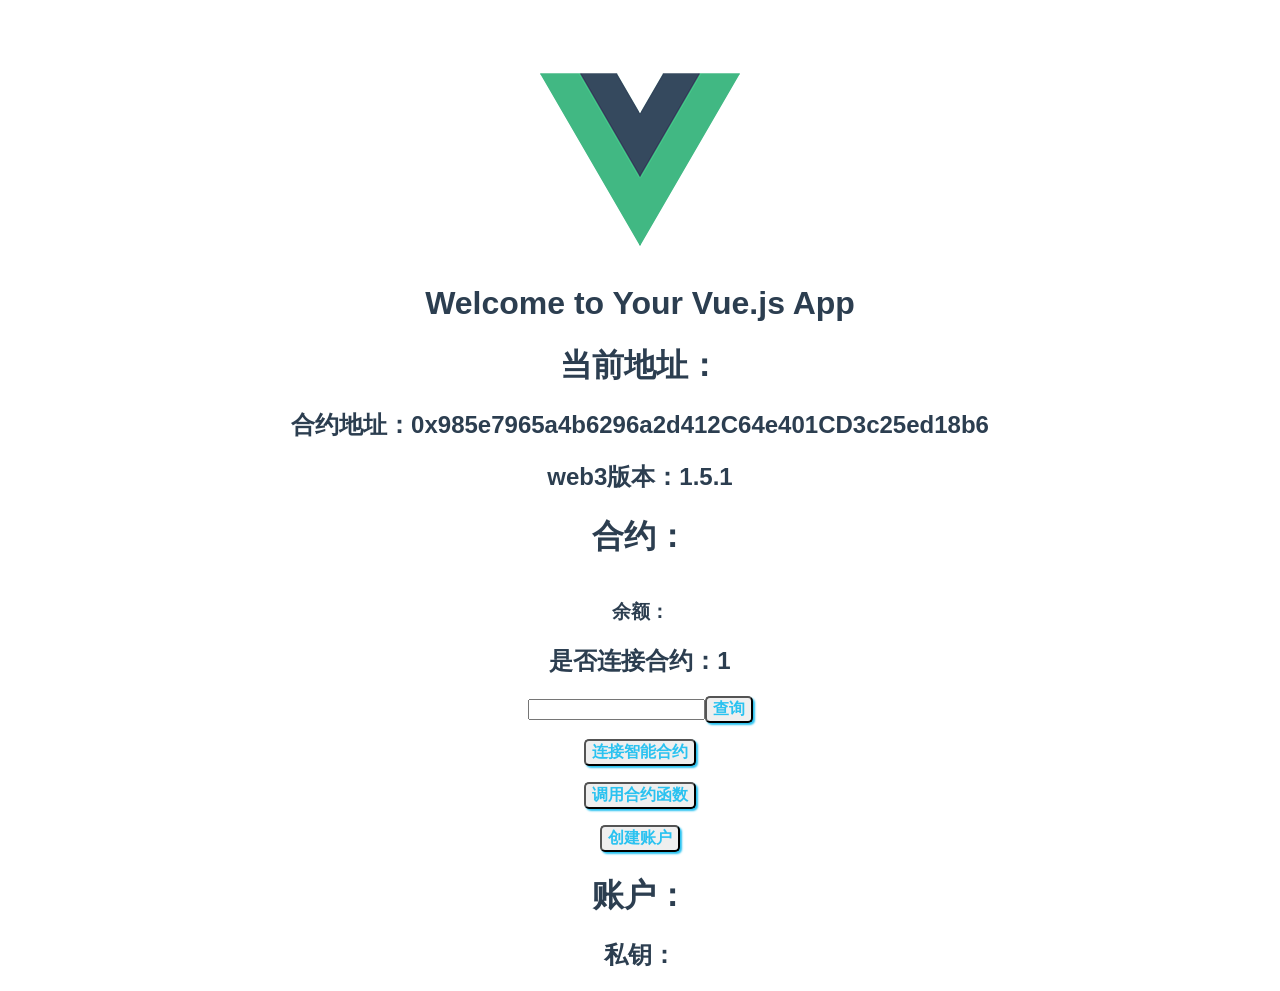
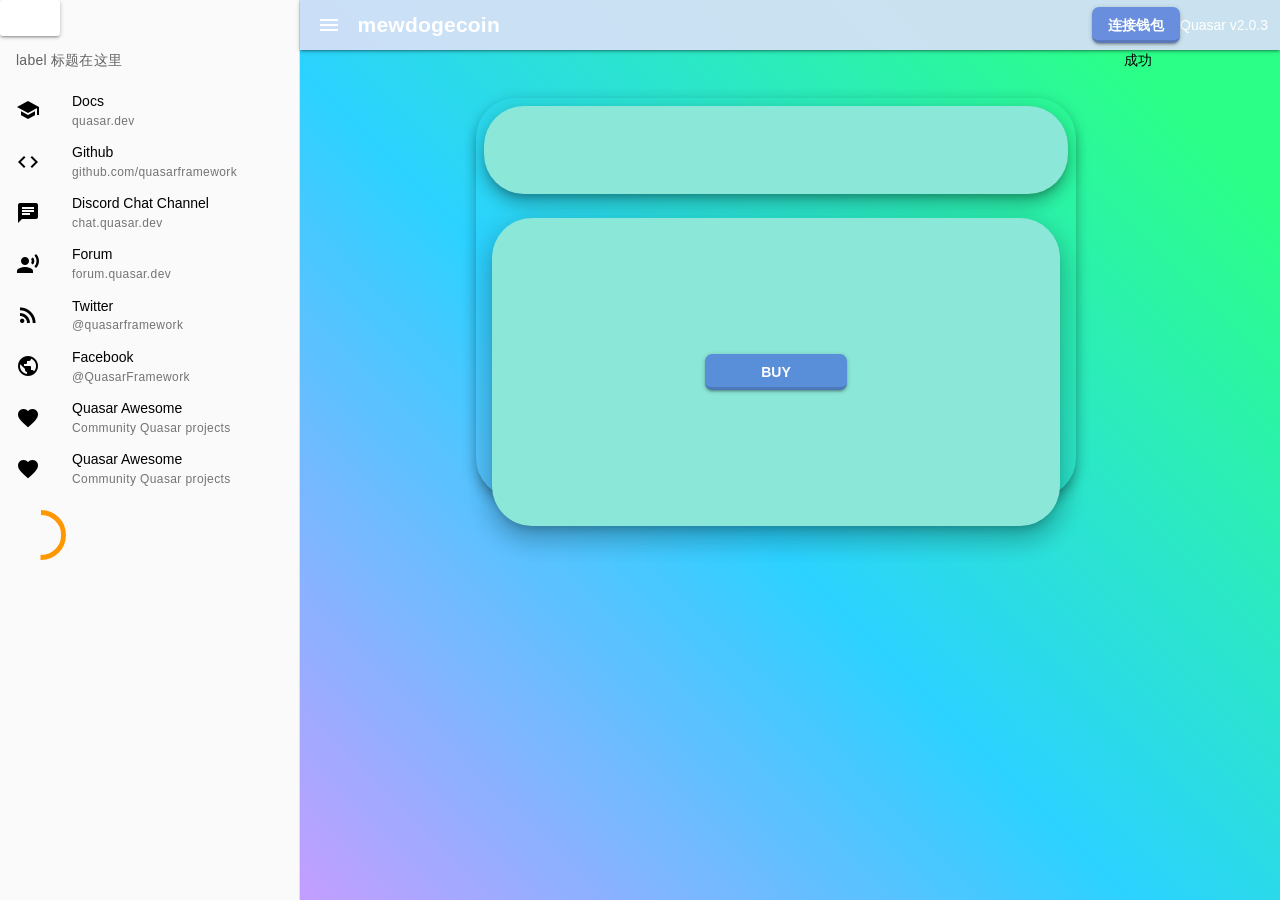
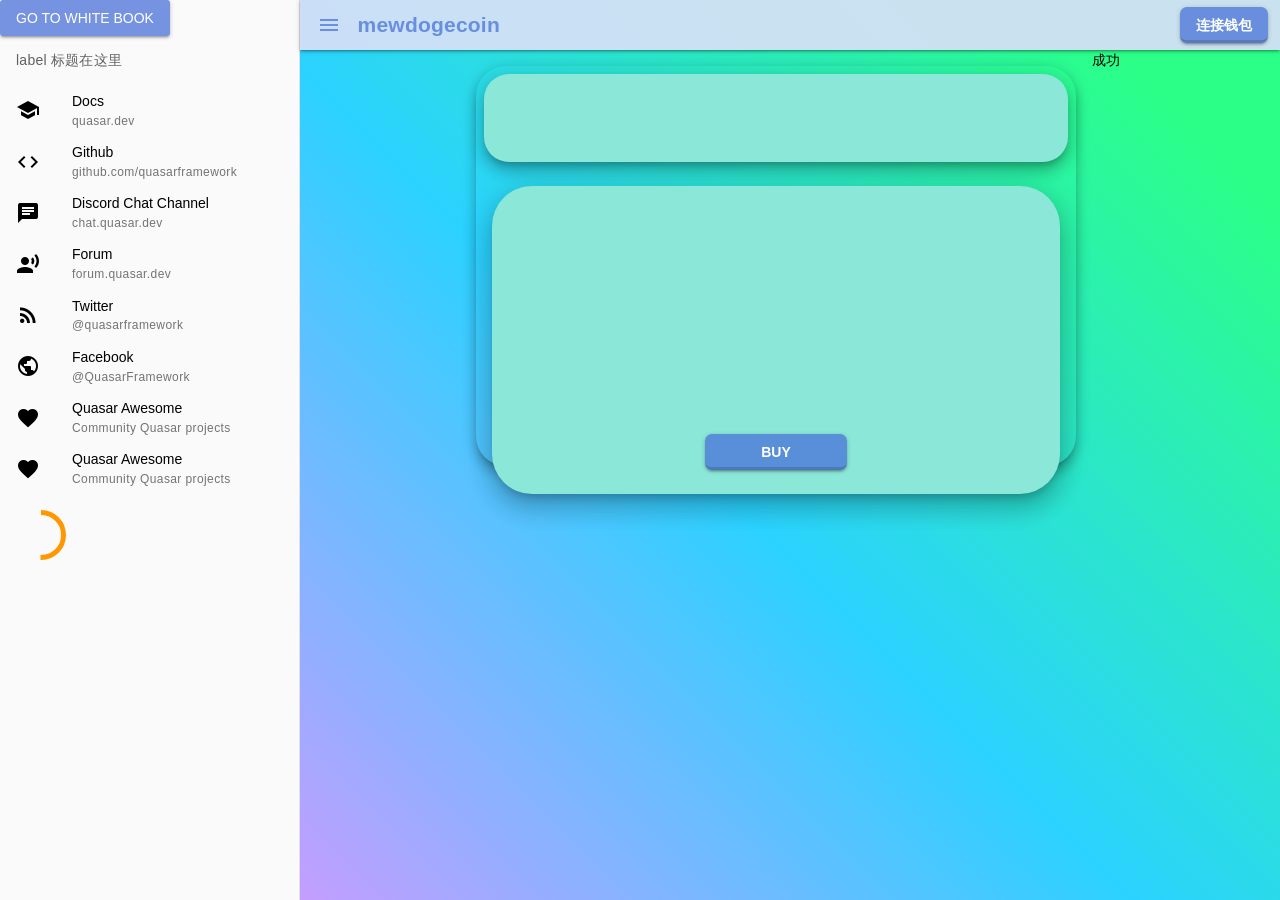
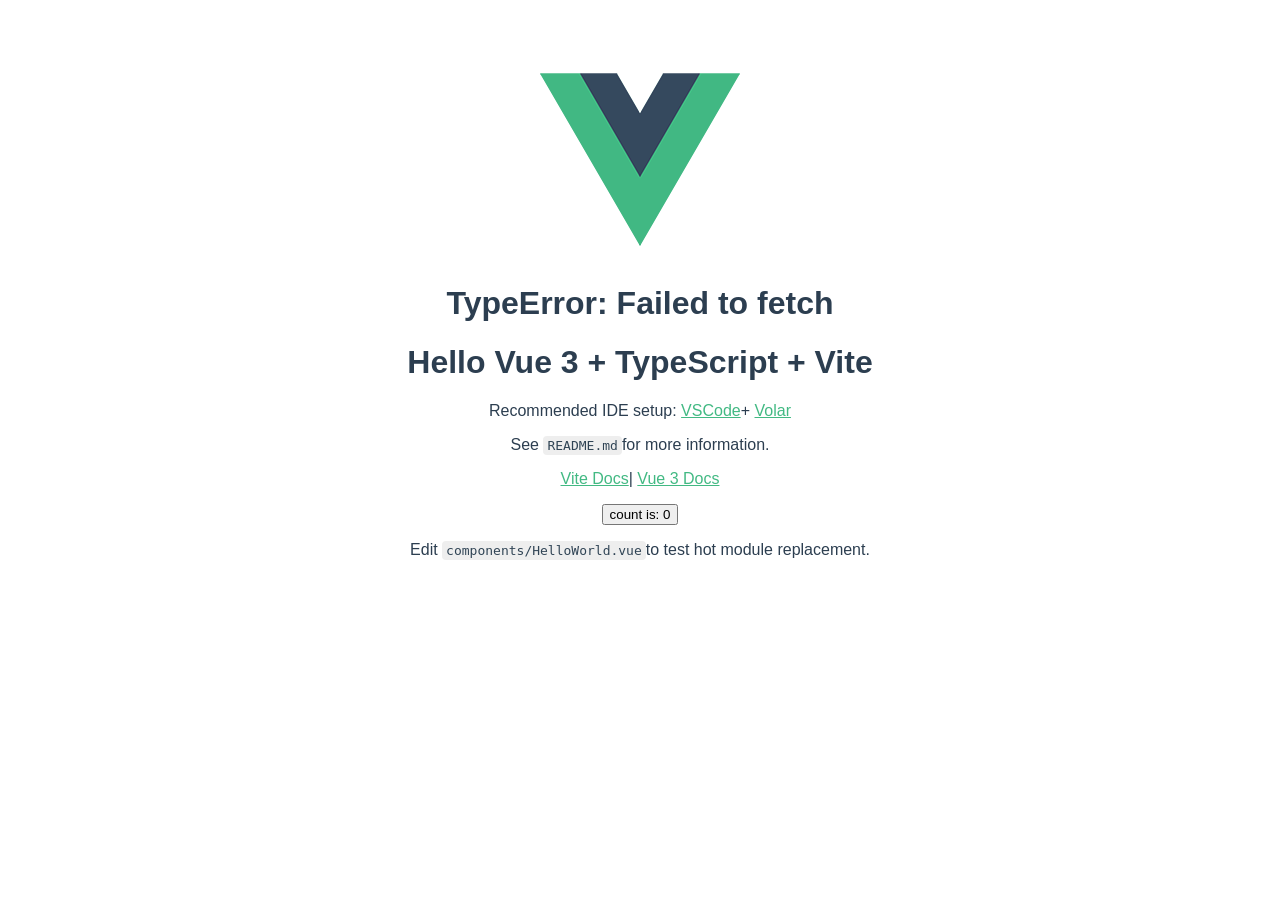
